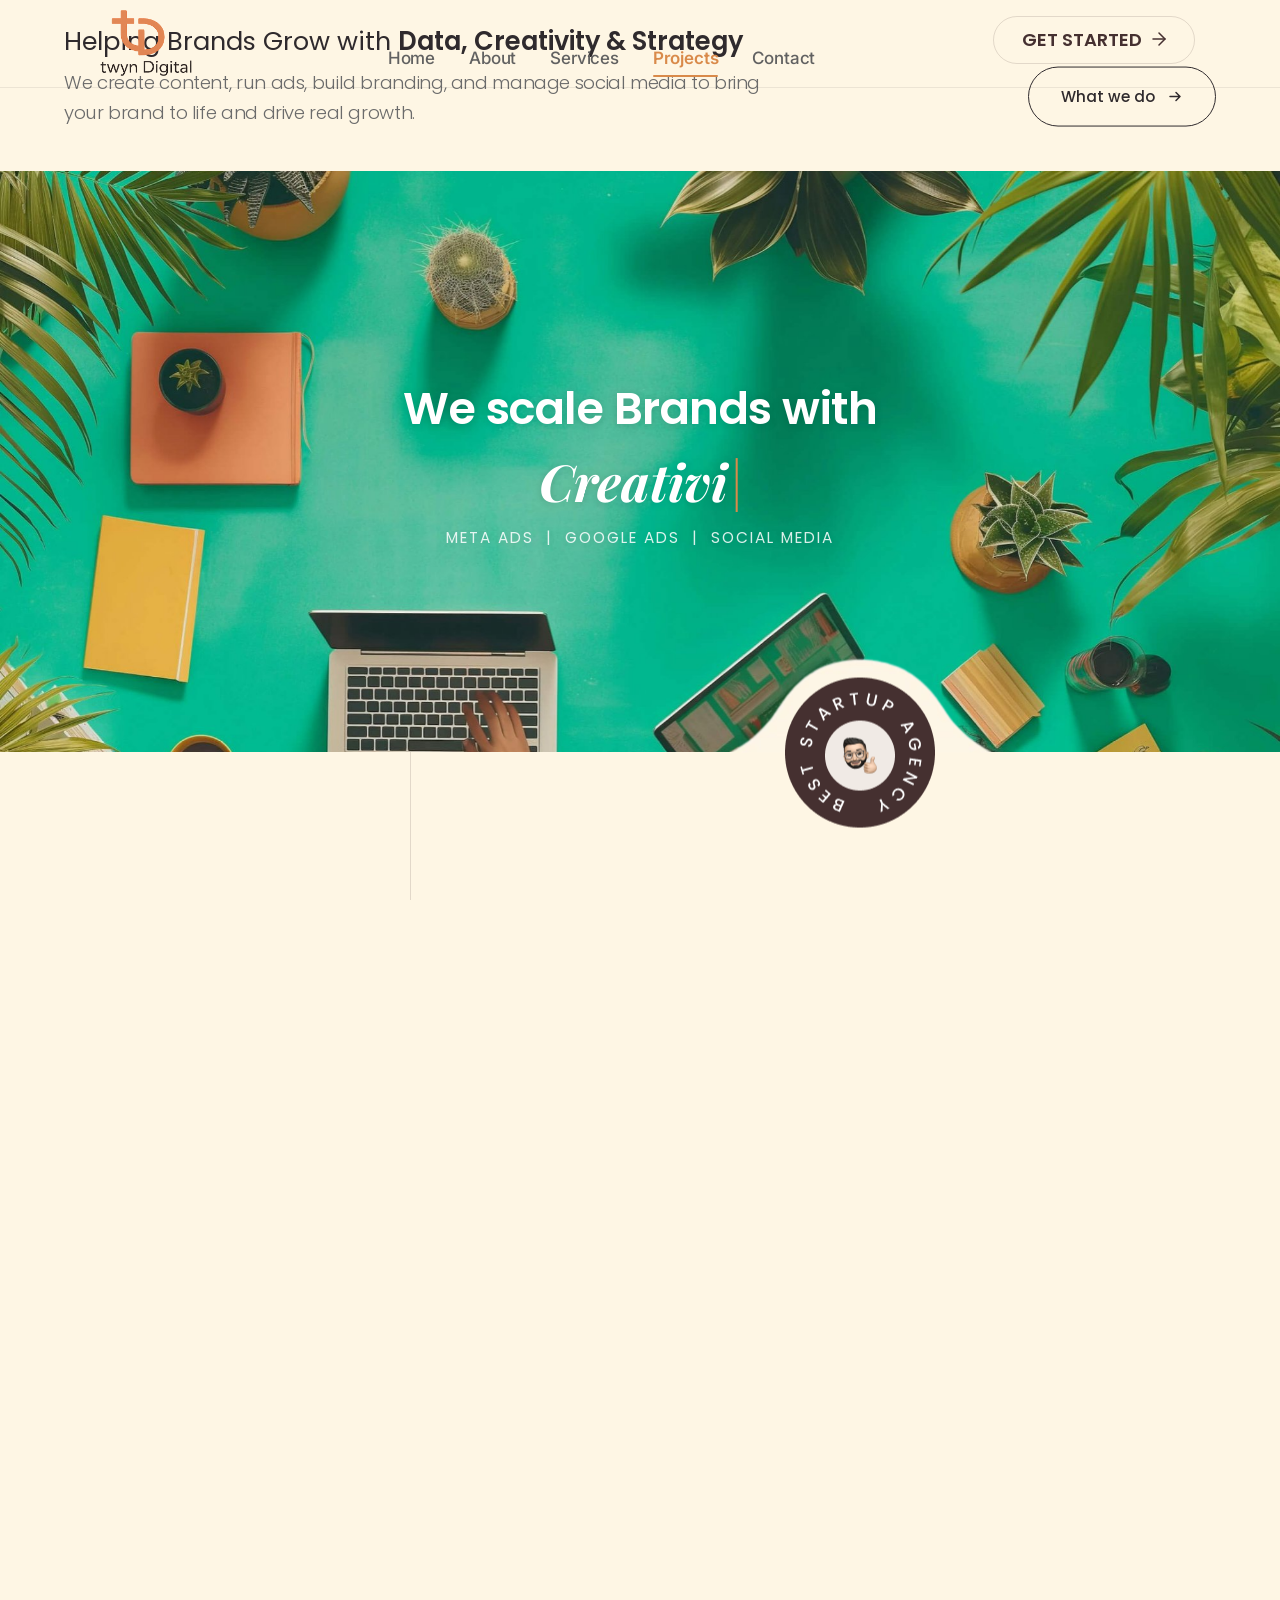
==== public/index.html @ a11b6e05 "fix:requested changes are made phase 1" ====
<!DOCTYPE html><html class="no-js" lang="en"><head>

    <meta charset="utf-8">
    <meta http-equiv="x-ua-compatible" content="ie=edge">
    <title>twyn Digital - Turning Clicks Into Clients</title>
    <meta name="description" content="Twyn Digital — Gujarat-based digital marketing agency specialising in social media, content creation, branding, and performance marketing. Turning clicks into clients.">
    <meta name="viewport" content="width=device-width, initial-scale=1">

    <!-- Place favicon.ico in the root directory -->
    <link rel="shortcut icon" type="image/x-icon" href="assets/img/branding/ring-animation-logo-td.png">

    <!-- CSS here -->
    <link rel="stylesheet" href="css/bootstrap.css">
    <link rel="stylesheet" href="css/slick.css">
    <link rel="stylesheet" href="css/swiper-bundle.css">
    <link rel="stylesheet" href="css/magnific-popup.css">
    <link rel="stylesheet" href="css/font-awesome-pro.css">
    <link rel="stylesheet" href="css/spacing.css">
    <link rel="stylesheet" href="css/atropos.min.css">
    <link rel="stylesheet" href="css/main.css">
    <link rel="preconnect" href="https://fonts.googleapis.com">
    <link href="https://fonts.googleapis.com/css2?family=Anton&family=Poppins:wght@300;400;500;600;700&display=swap" rel="stylesheet">
</head>

<body class="tp-magic-cursor" data-bg-color="#FEF6E4">

    <!-- preloader -->
    <div id="preloader">
        <div class="preloader">
            <span></span>
            <span></span>
        </div>
    </div>
    <!-- preloader end  -->

    <!-- back to top start -->
    <div class="back-to-top-wrapper">
        <button id="back_to_top" type="button" class="back-to-top-btn">
            <svg width="12" height="7" viewBox="0 0 12 7" fill="none" xmlns="http://www.w3.org/2000/svg">
                <path d="M11 6L6 1L1 6" stroke="currentColor" stroke-width="1.5" stroke-linecap="round" stroke-linejoin="round"></path>
            </svg>
        </button>
    </div>
    <!-- back to top end -->

    <!-- offcanvas start here -->
    <div class="tp-offcanvas-area">
        <div class="tp-offcanvas-wrapper">
            <div class="tp-offcanvas-top d-flex align-items-center justify-content-between">
                <div class="tp-offcanvas-logo">
                    <a href="index.html">
                        <img class="logo-1" data-width="120" src="assets/img/branding/logo.png" alt="Twyn Digital">
                    </a>
                </div>
                <div class="tp-offcanvas-close">
                    <button class="tp-offcanvas-close-btn">
                        <svg width="37" height="38" viewBox="0 0 37 38" fill="none" xmlns="http://www.w3.org/2000/svg">
                            <path d="M9.19141 9.80762L27.5762 28.1924" stroke="currentColor" stroke-width="1.5" stroke-linecap="round" stroke-linejoin="round"></path>
                            <path d="M9.19141 28.1924L27.5762 9.80761" stroke="currentColor" stroke-width="1.5" stroke-linecap="round" stroke-linejoin="round"></path>
                        </svg>
                    </button>
                </div>
            </div>
            <div class="tp-offcanvas-main">
                <div class="tp-offcanvas-content d-none d-xl-block">
                    <h3 class="tp-offcanvas-title">Hello There!</h3>
                    <p>We help brands grow with sharp content, creative design, and performance marketing that converts.</p>
                </div>
                <div class="tp-offcanvas-menu d-xl-none">
                    <nav>
                    </nav>
                </div>
                <div class="tp-offcanvas-gallery d-none d-xl-block">
                    <div class="row gx-2">
                        <div class="col-md-3 col-3">
                            <div class="tp-offcanvas-gallery-img fix">
                                <a class="popup-image" href="assets/img/offcanvas/offcanvas-1.jpg"><img src="assets/img/offcanvas/offcanvas-1.jpg" alt=""></a>
                            </div>
                        </div>
                        <div class="col-md-3 col-3">
                            <div class="tp-offcanvas-gallery-img fix">
                                <a class="popup-image" href="assets/img/offcanvas/offcanvas-2.jpg"><img src="assets/img/offcanvas/offcanvas-2.jpg" alt=""></a>
                            </div>
                        </div>
                        <div class="col-md-3 col-3">
                            <div class="tp-offcanvas-gallery-img fix">
                                <a class="popup-image" href="assets/img/offcanvas/offcanvas-3.jpg"><img src="assets/img/offcanvas/offcanvas-3.jpg" alt=""></a>
                            </div>
                        </div>
                        <div class="col-md-3 col-3">
                            <div class="tp-offcanvas-gallery-img fix">
                                <a class="popup-image" href="assets/img/offcanvas/offcanvas-4.jpg"><img src="assets/img/offcanvas/offcanvas-4.jpg" alt=""></a>
                            </div>
                        </div>
                    </div>
                </div>
                <div class="tp-offcanvas-contact">
                    <h3 class="tp-offcanvas-title sm">Information</h3>
                    <ul>
                        <li><a href="tel:+918160950070">+91 81609 50070</a></li>
                        <li><a href="mailto:Vabhani99@gmail.com">Vabhani99@gmail.com</a></li>
                        <li><a href="#">Gujarat, India</a></li>
                    </ul>
                </div>
                <div class="tp-offcanvas-social">
                    <h3 class="tp-offcanvas-title sm">Follow Us</h3>
                    <ul>
                        <li>
                            <a href="https://www.instagram.com/twyndigital?igsh=c2U1ZmsyNWNwZzZr&utm_source=qr">
                                <svg width="16" height="16" viewBox="0 0 16 16" fill="none" xmlns="http://www.w3.org/2000/svg">
                                    <path d="M11.25 1.5H4.75C2.95507 1.5 1.5 2.95507 1.5 4.75V11.25C1.5 13.0449 2.95507 14.5 4.75 14.5H11.25C13.0449 14.5 14.5 13.0449 14.5 11.25V4.75C14.5 2.95507 13.0449 1.5 11.25 1.5Z" stroke="currentColor" stroke-width="1.5" stroke-linecap="round" stroke-linejoin="round"></path>
                                    <path d="M10.6016 7.5907C10.6818 8.13166 10.5894 8.68414 10.3375 9.16955C10.0856 9.65497 9.68711 10.0486 9.19862 10.2945C8.71014 10.5404 8.15656 10.6259 7.61663 10.5391C7.0767 10.4522 6.57791 10.1972 6.19121 9.81055C5.80451 9.42385 5.54959 8.92506 5.46271 8.38513C5.37583 7.8452 5.46141 7.29163 5.70728 6.80314C5.95315 6.31465 6.34679 5.91613 6.83221 5.66425C7.31763 5.41238 7.87011 5.31998 8.41107 5.4002C8.96287 5.48202 9.47372 5.73915 9.86817 6.1336C10.2626 6.52804 10.5197 7.0389 10.6016 7.5907Z" stroke="currentColor" stroke-width="1.5" stroke-linecap="round" stroke-linejoin="round"></path>
                                    <path d="M11.5742 4.42578H11.5842" stroke="currentColor" stroke-width="1.5" stroke-linecap="round" stroke-linejoin="round"></path>
                                </svg>
                            </a>
                        </li>
                        <li>
                            <a href="https://www.facebook.com/profile.php?id=61584092212026&mibextid=wwXIfr&rdid=z3zBLGgWrEOnISZp&share_url=https%3A%2F%2Fwww.facebook.com%2Fshare%2F1SFioWTX8K%2F%3Fmibextid%3DwwXIfr%26ref%3D1#">
                                <svg width="18" height="18" viewBox="0 0 24 24" fill="none" xmlns="http://www.w3.org/2000/svg">
                                    <path fill="currentColor" d="M24 12.073C24 5.405 18.627 0 12 0S0 5.405 0 12.073c0 5.99 4.388 10.952 10.125 11.854v-8.385H7.078v-3.469h3.047V9.413c0-3.01 1.792-4.669 4.533-4.669 1.312 0 2.686.235 2.686.235v2.953h-1.514c-1.491 0-1.956.93-1.956 1.884v2.257h3.328l-.532 3.469h-2.796v8.385C19.612 23.025 24 18.063 24 12.073Z"/>
                                </svg>
                            </a>
                        </li>
                        
                        <li>
                            <a href="https://www.linkedin.com/company/twyndigital/">
                                <svg width="18" height="18" viewBox="0 0 24 24" fill="none" xmlns="http://www.w3.org/2000/svg">
                                    <path fill="currentColor" d="M20.447 20.452h-3.554v-5.569c0-1.327-.027-3.038-1.85-3.038-1.85 0-2.134 1.445-2.134 2.94v5.667H9.355V9h3.414v1.561h.049c.476-.9 1.637-1.85 3.368-1.85 3.6 0 4.265 2.368 4.265 5.451v6.29zM5.337 7.433a2.062 2.062 0 1 1 0-4.124 2.062 2.062 0 0 1 0 4.124zM7.115 20.452H3.559V9h3.556v11.452zM22.225 0H1.771C.792 0 0 .774 0 1.729v20.542C0 23.226.792 24 1.771 24h20.451C23.208 24 24 23.226 24 22.271V1.729C24 .774 23.208 0 22.225 0z"/>
                                </svg>
                            </a>
                        </li>
                    </ul>
                </div>
            </div>
        </div>
    </div>
    <div class="body-overlay"></div>
    <!-- offcanvas end here -->

    <!-- search area start -->
    <div class="tp-search-area p-relative">
        <div class="tp-search-close">
            <button class="tp-search-close-btn">
                <svg width="12" height="12" viewBox="0 0 12 12" fill="none" xmlns="http://www.w3.org/2000/svg">
                    <path class="path-1" d="M11 1L1 11" stroke="currentColor" stroke-width="1.5" stroke-linecap="round" stroke-linejoin="round"></path>
                    <path class="path-2" d="M1 1L11 11" stroke="currentColor" stroke-width="1.5" stroke-linecap="round" stroke-linejoin="round"></path>
                </svg>
            </button>
        </div>
        <div class="container container-1230">
            <div class="row">
                <div class="tp-search-wrapper">
                    <div class="col-lg-8">
                        <div class="tp-search-content">
                            <div class="search p-relative">
                                <input type="text" class="search-input" placeholder="Search">
                                <button class="tp-search-icon">
                                    <svg xmlns="http://www.w3.org/2000/svg" width="24" height="24" viewBox="0 0 24 24" fill="none">
                                        <path d="M18.0508 18.05L23.0009 23" stroke="currentColor" stroke-width="2" stroke-linecap="round" stroke-linejoin="round"></path>
                                        <path d="M20.8004 10.9C20.8004 5.43237 16.3679 1 10.9002 1C5.43246 1 1 5.43237 1 10.9C1 16.3676 5.43246 20.7999 10.9002 20.7999C16.3679 20.7999 20.8004 16.3676 20.8004 10.9Z" stroke="currentColor" stroke-width="2" stroke-linejoin="round"></path>
                                    </svg>
                                </button>
                            </div>
                        </div>
                    </div>
                </div>
            </div>
        </div>
    </div>
    <div class="body-overlay"></div>
    <!-- search area end -->

    <header>

        <!-- header area start -->
        <div id="header-sticky" class="tp-header-12-ptb tp-header-blur sticky-white-bg tp-header-9-sticky header-transparent tp-header-8-border">
            <div class="container container-1750">
                <div class="row">
                    <div class="col-xl-12">
                        <div class="tp-header-12-wrapper d-flex align-items-center justify-content-between">
                            <div class="tp-header-8-left d-flex align-items-center">
                                <div class="tp-header-logo">
                                    <a href="#home"><img data-width="120" src="assets/img/branding/logo.png" alt="Twyn Digital"></a>
                                </div>
                            </div>
                            <div class="tp-header-12-middle">
                                <div class="tp-header-menu tp-header-12-menu tp-header-dropdown dropdown-white-bg d-none d-xl-block">
                                    <nav class="tp-mobile-menu-active">
                                        <ul>
                                            <li><a href="#home">Home</a></li>
                                            <li><a href="#about">About</a></li>
                                            <li><a href="#services">Services</a></li>
                                            <li><a href="#portfolio">Projects</a></li>
                                            <li><a href="#contact">Contact</a></li>
                                        </ul>
                                    </nav>
                                </div>
                            </div>
                            <div class="tp-header-8-right d-flex align-items-center d-md-inline-flex">
                                <div class="tp-header-8-btn d-none d-md-block">
                                    <a class="tp-btn-border-2 st" href="https://wa.me/918160950070?text=Hi!%20I'm%20interested%20in%20your%20digital%20marketing%20services.%20Can%20we%20connect%3F">
                                        GET STARTED
                                        <span>
                                            <svg xmlns="http://www.w3.org/2000/svg" width="14" height="14" viewBox="0 0 14 14" fill="none">
                                                <path d="M1 7H13" stroke="currentColor" stroke-width="1.5" stroke-linecap="round" stroke-linejoin="round"></path>
                                                <path d="M7 1L13 7L7 13" stroke="currentColor" stroke-width="1.5" stroke-linecap="round" stroke-linejoin="round"></path>
                                            </svg>
                                        </span>
                                    </a>
                                </div>
                                <div class="tp-header-10-offcanvas ml-20 d-xl-none">
                                    <div class="tp-header-bar">
                                        <button class="tp-offcanvas-open-btn">
                                            <i></i>
                                            <i></i>
                                            <i></i>
                                        </button>
                                    </div>
                                </div>
                            </div>
                        </div>
                    </div>
                </div>
            </div>
        </div>
        <!-- header area end -->

    </header>

    <div id="smooth-wrapper">
        <div id="smooth-content">

            <main>

                <!-- 3D ring animation start -->
                <section class="twyn-hero" id="home">
                    
                            <!-- 3D Ring Animation -->
                            <div class="twyn-hero-visual">
                                <div class="twyn-band"></div>
                    
                                <div class="twyn-scene">
                                    <div class="twyn-ring" id="twynRing"></div>
                    
                                    <!-- Center Element (Logo with Glow + Pulse) -->
                                    <div class="twyn-center">
                                        <img src="assets/img/branding/ring-animation-logo-td.png" alt="twyn Digital Logo"/>        
                                        <div class="twyn-wordmark">twyn <b>Digital</b></div>
                                    </div>
                                </div>
                            </div>
                    
                            <!-- Bottom Content (matches screenshot layout) -->
                            <div class="twyn-hero-bottom">
                                <div class="twyn-hero-text">
                                  <h2>Helping Brands Grow with <strong>Data, Creativity & Strategy</strong></h2>
                                  <p>We create content, run ads, build branding, and manage social media to bring your brand to life and drive real growth.</p>
                                </div>
                                <div class="twyn-hero-cta">
                                    <a href="#services">
                                        What we do
                                        <svg width="16" height="16" viewBox="0 0 16 16" fill="none" xmlns="http://www.w3.org/2000/svg">
                                            <path d="M3 8H13M13 8L9 4M13 8L9 12" stroke="currentColor" stroke-width="1.5" stroke-linecap="round" stroke-linejoin="round"/>
                                        </svg>
                                    </a>
                                </div>
                            </div>
                    
                </section>
                <!-- 3D ring animation end -->


                <!-- banner area start -->
                <div class="st-banner-area p-relative">
                
                    <!-- Original Image -->
                    <div class="st-banner-wrap">
                        <img class="w-100" src="assets/img/hero/banner.jpg" alt="Twyn Digital banner" data-speed=".8">
                    </div>
                
                    <!-- Centered Text on Green Area -->
                    <div class="twyn-banner-text">
                        <div class="twyn-text-inner">
                            <p class="twyn-text-static">We scale Brands with</p>
                            <div class="twyn-text-rotate-wrap">
                                <span class="twyn-text-rotate" id="rotateText"></span>
                                <span class="twyn-cursor">|</span>
                            </div>
                            <p class="twyn-text-services">Meta Ads &nbsp;|&nbsp; Google Ads &nbsp;|&nbsp; Social Media</p>
                        </div>
                    </div>
                
                    <!-- Original Circle Badge -->
                    <div class="st-banner-text-shape">
                        <div class="st-banner-text-bg z-index-1">
                            <img class="bg-shape" src="assets/img/hero/circle-bg.png" alt="">
                            <div class="crp-text-shape-wrap">
                                <img class="crp-text-shape-1" src="assets/img/hero/circle-man.png" alt="">
                                <img class="crp-text-shape-2" src="assets/img/hero/circle-text.png" alt="">
                            </div>
                        </div>
                    </div>
                
                </div>
                <!-- banner area end -->


                <!-- brand area start -->
                <div class="st-brand-area st-brand-border st-brand-ptb p-relative">
                    <div class="container container-1320">
                        <div class="row align-items-center">
                            <div class="col-lg-3">
                                <div class="st-brand-heading">
                                    <span>TRUSTED BY <br>
                                        THESE INDUSTRY <br>
                                        LEADERS</span>
                                </div>
                            </div>
                            <div class="col-lg-9">
                                <div class="st-brand-marquee-wrap">
                                    <div class="st-brand-track">
                                        <div class="st-brand-logo"><img src="assets/img/clients/logo-1.jpg" alt=""></div>
                                        <div class="st-brand-logo"><img src="assets/img/clients/logo-2.png" alt=""></div>
                                        <div class="st-brand-logo"><img src="assets/img/clients/logo-3.png" alt=""></div>
                                        <div class="st-brand-logo"><img src="assets/img/clients/logo-4.png" alt=""></div>
                                        <div class="st-brand-logo"><img src="assets/img/clients/logo-5.png" alt=""></div>
                                        <div class="st-brand-logo"><img src="assets/img/clients/logo-6.png" alt=""></div>
                                        <div class="st-brand-logo"><img src="assets/img/clients/logo-7.jpg" alt=""></div>
                                        <div class="st-brand-logo"><img src="assets/img/clients/logo-8.jpg" alt=""></div>
                                        <div class="st-brand-logo"><img src="assets/img/clients/logo-9.png" alt=""></div>
                                        <div class="st-brand-logo"><img src="assets/img/clients/logo-10.jpg" alt=""></div>
                                        <div class="st-brand-logo"><img src="assets/img/clients/logo-11.png" alt=""></div>
                                        <div class="st-brand-logo"><img src="assets/img/clients/logo-12.png" alt=""></div>
                                        <div class="st-brand-logo"><img src="assets/img/clients/logo-13.png" alt=""></div>
                                        <div class="st-brand-logo"><img src="assets/img/clients/logo-14.png" alt=""></div>
                                        <div class="st-brand-logo"><img src="assets/img/clients/logo-15.jpg" alt=""></div>
                                        <div class="st-brand-logo"><img src="assets/img/clients/logo-16.jpeg" alt=""></div>
                                        <div class="st-brand-logo"><img src="assets/img/clients/logo-17.jpg" alt=""></div>
                                        <div class="st-brand-logo"><img src="assets/img/clients/logo-18.jpg" alt=""></div>
                                        <div class="st-brand-logo"><img src="assets/img/clients/logo-19.jpg" alt=""></div>
                                        <div class="st-brand-logo"><img src="assets/img/clients/logo-20.jpg" alt=""></div>
                
                                        <!-- duplicate set for seamless loop -->
                                        <div class="st-brand-logo" aria-hidden="true"><img src="assets/img/clients/logo-1.jpg" alt=""></div>
                                        <div class="st-brand-logo" aria-hidden="true"><img src="assets/img/clients/logo-2.png" alt=""></div>
                                        <div class="st-brand-logo" aria-hidden="true"><img src="assets/img/clients/logo-3.png" alt=""></div>
                                        <div class="st-brand-logo" aria-hidden="true"><img src="assets/img/clients/logo-4.png" alt=""></div>
                                        <div class="st-brand-logo" aria-hidden="true"><img src="assets/img/clients/logo-5.png" alt=""></div>
                                        <div class="st-brand-logo" aria-hidden="true"><img src="assets/img/clients/logo-6.png" alt=""></div>
                                        <div class="st-brand-logo" aria-hidden="true"><img src="assets/img/clients/logo-7.jpg" alt=""></div>
                                        <div class="st-brand-logo" aria-hidden="true"><img src="assets/img/clients/logo-8.jpg" alt=""></div>
                                        <div class="st-brand-logo" aria-hidden="true"><img src="assets/img/clients/logo-9.png" alt=""></div>
                                        <div class="st-brand-logo" aria-hidden="true"><img src="assets/img/clients/logo-10.jpg" alt=""></div>
                                        <div class="st-brand-logo" aria-hidden="true"><img src="assets/img/clients/logo-11.png" alt=""></div>
                                        <div class="st-brand-logo" aria-hidden="true"><img src="assets/img/clients/logo-12.png" alt=""></div>
                                        <div class="st-brand-logo" aria-hidden="true"><img src="assets/img/clients/logo-13.png" alt=""></div>
                                        <div class="st-brand-logo" aria-hidden="true"><img src="assets/img/clients/logo-14.png" alt=""></div>
                                        <div class="st-brand-logo" aria-hidden="true"><img src="assets/img/clients/logo-15.jpg" alt=""></div>
                                        <div class="st-brand-logo" aria-hidden="true"><img src="assets/img/clients/logo-16.jpeg" alt=""></div>
                                        <div class="st-brand-logo" aria-hidden="true"><img src="assets/img/clients/logo-17.jpg" alt=""></div>
                                        <div class="st-brand-logo" aria-hidden="true"><img src="assets/img/clients/logo-18.jpg" alt=""></div>
                                        <div class="st-brand-logo" aria-hidden="true"><img src="assets/img/clients/logo-19.jpg" alt=""></div>
                                        <div class="st-brand-logo" aria-hidden="true"><img src="assets/img/clients/logo-20.jpg" alt=""></div>
                                    </div>
                                </div>
                            </div>
                        </div>
                    </div>
                </div>
                <!-- brand area end -->


                <!-- about area start -->
                <div id="about" class="st-about-area st-about-ptb p-relative pt-160 pb-160">
                    <div class="st-about-shape" data-speed=".9">
                        <img src="assets/img/hero/hero-shape.png" alt="">
                    </div>
                
                    <!-- decorative glows -->
                    <div class="twyn-about-glow glow-1"></div>
                    <div class="twyn-about-glow glow-2"></div>
                
                    <div class="container container-1320">
                        <div class="row align-items-center">
                            <div class="col-lg-6">
                                <div class="st-about-wrap pl-80">
                                    <div class="twyn-video-card twyn-reveal">
                                        <div class="st-about-video-wrap twyn-video-frame">
                                            <video
                                                src="https://pub-4cb4f808f0ee46cbb4a1e319863ca49f.r2.dev/who_are_we.mp4"
                                                poster="assets/img/hero/video-cover.png"
                                                loop
                                                controls
                                                playsinline
                                                controlslist="nodownload"
                                                class="st-about-video">
                                            </video>
                                            <div class="twyn-video-shine"></div>
                                        </div>
                                    </div>
                                </div>
                            </div>
                
                            <div class="col-lg-6">
                                <div class="st-about-wrapper">
                                    <div class="st-about-heading mb-60">
                                        <div class="twyn-reveal">
                                            <span class="twyn-eyebrow">// WHO WE ARE</span>
                                            <h4 class="st-about-title twyn-about-title">
                                                We’re <span class="twyn-highlight">Twyn Digital</span>, a digital agency based in Gujarat, India. We help brands grow socially with sharp content, creative design, and performance marketing that actually converts your leads into sales.
                                            </h4>
                                        </div>
                                    </div>
                
                                    <div class="st-about-box">
                                        <div class="tp-about-funcact-wrap">
                                            <div class="tp-about-avater-info twyn-avatar-info twyn-reveal">
                                                <img class="tp_fade_anim" data-delay=".3" data-fade-from="right" src="assets/img/about/about-avater.png" alt="">
                                                <div class="tp_text_anim">
                                                    <p>We work with businesses across India and the GCC, combining local-market understanding with global design standards. No recycled templates, no vanity metrics, just strategy and execution built around what moves your business forward.</p>
                                                </div>
                                            </div>
                
                                            <div class="row">
                                                <div class="col-md-6 col-sm-6">
                                                    <div class="tp-about-funcact-item twyn-counter-item twyn-reveal mb-30">
                                                        <span class="twyn-counter" data-target="98">0</span>%
                                                        <p>Clients Satisfied and <br> Repeating</p>
                                                        <div class="twyn-counter-bar">
                                                            <div class="twyn-counter-fill" data-fill="98"></div>
                                                        </div>
                                                    </div>
                                                </div>
                                                <div class="col-md-6 col-sm-6">
                                                    <div class="tp-about-funcact-item twyn-counter-item twyn-reveal mb-30">
                                                        <span class="twyn-counter" data-target="50">0</span>+
                                                        <p>Projects Completed in <br> multiple Countries</p>
                                                        <div class="twyn-counter-bar">
                                                            <div class="twyn-counter-fill" data-fill="85"></div>
                                                        </div>
                                                    </div>
                                                </div>
                                            </div>
                                        </div>
                                    </div>
                                </div>
                            </div>
                        </div>
                    </div>
                </div>
                <!-- about area end -->


                <!-- service area start -->
                <div id="services" class="st-service-area st-service-ptb pt-160 pb-160" data-bg-color="#151515">
                    <div class="container container-1320">
                        <div class="row">
                            <div class="col-lg-5">
                                <div class="st-service-heading mb-70 tp_fade_anim" data-delay=".3">
                                    <span class="tp-section-subtitle st">// OUR SERVICES</span>
                                </div>
                            </div>
                            <div class="col-lg-7">
                                <div class="st-service-heading mb-70">
                                    <h3 class="tp-section-title-playfair mb-20 tp_fade_anim" data-delay=".3">SERVICES WE<br>
                                        <span>DELIVER</span></h3>
                                    <div class="tp_text_anim">
                                        <p>Twyn Digital brings the power of years of experience. We build excellence work <br>
                                            that helps you grow your business.</p>
                                    </div>
                                </div>
                            </div>
                        </div>
                
                        <!-- ===================== 01 — SOCIAL MEDIA MARKETING ===================== -->
                        <div class="st-service-item fix">
                            <div class="row gx-0">
                                <div class="col-lg-6">
                                    <div class="st-service-item-wrap d-flex align-items-center">
                                        <div class="st-service-item-thumb">
                                            <img src="assets/img/services/st-service-1.png" alt="Social Media Marketing">
                                        </div>
                                        <div class="st-service-item-text">
                                            <h4 class="st-service-item-title"><span class="tp-line-white">SOCIAL MEDIA MARKETING</span></h4>
                                        </div>
                                    </div>
                                </div>
                                <div class="col-lg-6">
                                    <div class="st-service-item-wrapper p-relative fix">
                                        <div class="st-service-item-inner-wrapper p-relative fix">
                                            <div class="st-service-item-btn">
                                                <span class="twyn-service-num-badge">
                                                    <span class="twyn-service-num">01</span>
                                                    <span class="twyn-service-num-ring"></span>
                                                </span>
                                            </div>
                                            <div class="twyn-service-desc-block">
                                                <p class="twyn-service-tagline">Your brand deserves to be seen.</p>
                                                <p class="twyn-service-text">We turn your feed into a growth channel, not a content graveyard with Consistent presence, Real engagement and No ghost towns.</p>
                                            </div>
                                        </div>
                                        <div class="st-service-item-slider">
                                            <div class="st-service-item-tags">
                                                <span>Content Strategy</span>
                                                <span>Visual Branding</span>
                                                <span>Community Growth</span>
                                                <span>Content Strategy</span>
                                                <span>Visual Branding</span>
                                                <span>Community Growth</span>
                                                <span>Content Strategy</span>
                                                <span>Visual Branding</span>
                                                <span>Community Growth</span>
                                                <span>Content Strategy</span>
                                                <span>Visual Branding</span>
                                                <span>Community Growth</span>
                                                <span>Content Strategy</span>
                                                <span>Visual Branding</span>
                                                <span>Community Growth</span>
                                            </div>
                                        </div>
                                    </div>
                                </div>
                            </div>
                        </div>
                
                        <!-- ===================== 02 — CONTENT CREATION & DESIGN ===================== -->
                        <div class="st-service-item fix">
                            <div class="row gx-0">
                                <div class="col-lg-6">
                                    <div class="st-service-item-wrap d-flex align-items-center">
                                        <div class="st-service-item-thumb">
                                            <img src="assets/img/services/st-service-2.png" alt="Content Creation &amp; Design">
                                        </div>
                                        <div class="st-service-item-text">
                                            <h4 class="st-service-item-title"><span class="tp-line-white">CONTENT CREATION &amp; DESIGN</span></h4>
                                        </div>
                                    </div>
                                </div>
                                <div class="col-lg-6">
                                    <div class="st-service-item-wrapper p-relative fix">
                                        <div class="st-service-item-inner-wrapper p-relative fix">
                                            <div class="st-service-item-btn">
                                                <span class="twyn-service-num-badge">
                                                    <span class="twyn-service-num">02</span>
                                                    <span class="twyn-service-num-ring"></span>
                                                </span>
                                            </div>
                                            <div class="twyn-service-desc-block">
                                                <p class="twyn-service-tagline">Content that communicates. Design that converts.</p>
                                                <p class="twyn-service-text">Design that gets noticed, copy that gets remembered and Content built to convert, not just to look nice.</p>
                                            </div>
                                        </div>
                                        <div class="st-service-item-slider">
                                            <div class="st-service-item-tags">
                                                <span>Graphic Design</span>
                                                <span>Video Editing</span>
                                                <span>Brand Visuals</span>
                                                <span>Graphic Design</span>
                                                <span>Video Editing</span>
                                                <span>Brand Visuals</span>
                                                <span>Graphic Design</span>
                                                <span>Video Editing</span>
                                                <span>Brand Visuals</span>
                                                <span>Graphic Design</span>
                                                <span>Video Editing</span>
                                                <span>Brand Visuals</span>
                                                <span>Graphic Design</span>
                                                <span>Video Editing</span>
                                                <span>Brand Visuals</span>
                                            </div>
                                        </div>
                                    </div>
                                </div>
                            </div>
                        </div>
                
                        <!-- ===================== 03 — PERFORMANCE MARKETING ===================== -->
                        <div class="st-service-item fix">
                            <div class="row gx-0">
                                <div class="col-lg-6">
                                    <div class="st-service-item-wrap d-flex align-items-center">
                                        <div class="st-service-item-thumb">
                                            <img src="assets/img/services/st-service-3.png" alt="Performance Marketing">
                                        </div>
                                        <div class="st-service-item-text">
                                            <h4 class="st-service-item-title"><span class="tp-line-white">PERFORMANCE MARKETING</span></h4>
                                        </div>
                                    </div>
                                </div>
                                <div class="col-lg-6">
                                    <div class="st-service-item-wrapper p-relative fix">
                                        <div class="st-service-item-inner-wrapper p-relative fix">
                                            <div class="st-service-item-btn">
                                                <span class="twyn-service-num-badge">
                                                    <span class="twyn-service-num">03</span>
                                                    <span class="twyn-service-num-ring"></span>
                                                </span>
                                            </div>
                                            <div class="twyn-service-desc-block">
                                                <p class="twyn-service-tagline">Reach the right audience with data-driven ad campaigns.</p>
                                                <p class="twyn-service-text">We create high-converting Facebook and Instagram ads that actually boost sales, generate leads, and maximise your ROI.</p>
                                            </div>
                                        </div>
                                        <div class="st-service-item-slider">
                                            <div class="st-service-item-tags">
                                                <span>Meta Ads</span>
                                                <span>Google Ads</span>
                                                <span>ROI Optimisation</span>
                                                <span>Meta Ads</span>
                                                <span>Google Ads</span>
                                                <span>ROI Optimisation</span>
                                                <span>Meta Ads</span>
                                                <span>Google Ads</span>
                                                <span>ROI Optimisation</span>
                                                <span>Meta Ads</span>
                                                <span>Google Ads</span>
                                                <span>ROI Optimisation</span>
                                                <span>Meta Ads</span>
                                                <span>Google Ads</span>
                                                <span>ROI Optimisation</span>
                                            </div>
                                        </div>
                                    </div>
                                </div>
                            </div>
                        </div>
                
                        <!-- ===================== 04 — BRANDING & VISUAL IDENTITY ===================== -->
                        <div class="st-service-item fix">
                            <div class="row gx-0">
                                <div class="col-lg-6">
                                    <div class="st-service-item-wrap d-flex align-items-center">
                                        <div class="st-service-item-thumb">
                                            <img src="assets/img/services/st-service-4.png" alt="Branding &amp; Visual Identity">
                                        </div>
                                        <div class="st-service-item-text">
                                            <h4 class="st-service-item-title"><span class="tp-line-white">BRANDING &amp; VISUAL IDENTITY</span></h4>
                                        </div>
                                    </div>
                                </div>
                                <div class="col-lg-6">
                                    <div class="st-service-item-wrapper p-relative fix">
                                        <div class="st-service-item-inner-wrapper p-relative fix">
                                            <div class="st-service-item-btn">
                                                <span class="twyn-service-num-badge">
                                                    <span class="twyn-service-num">04</span>
                                                    <span class="twyn-service-num-ring"></span>
                                                </span>
                                            </div>
                                            <div class="twyn-service-desc-block">
                                                <p class="twyn-service-tagline">A strong brand starts with a clear identity.</p>
                                                <p class="twyn-service-text">From logos to color palettes and brand tone, we build a visual identity that reflects who you are and makes your business instantly recognisable across all platforms.</p>
                                            </div>
                                        </div>
                                        <div class="st-service-item-slider">
                                            <div class="st-service-item-tags">
                                                <span>Logo Design</span>
                                                <span>Brand Guidelines</span>
                                                <span>Visual Identity</span>
                                                <span>Logo Design</span>
                                                <span>Brand Guidelines</span>
                                                <span>Visual Identity</span>
                                                <span>Logo Design</span>
                                                <span>Brand Guidelines</span>
                                                <span>Visual Identity</span>
                                                <span>Logo Design</span>
                                                <span>Brand Guidelines</span>
                                                <span>Visual Identity</span>
                                                <span>Logo Design</span>
                                                <span>Brand Guidelines</span>
                                                <span>Visual Identity</span>
                                            </div>
                                        </div>
                                    </div>
                                </div>
                            </div>
                        </div>
                
                        <!-- ===================== 05 — INFLUENCER MARKETING ===================== -->
                        <div class="st-service-item fix">
            <div class="row gx-0">
                <div class="col-lg-6">
                    <div class="st-service-item-wrap d-flex align-items-center">
                        <div class="st-service-item-thumb">
                            <img src="assets/img/services/st-service-5.png" alt="Influencer Marketing">
                        </div>
                        <div class="st-service-item-text">
                            <h4 class="st-service-item-title"><span class="tp-line-white">INFLUENCER MARKETING</span></h4>
                        </div>
                    </div>
                </div>
                <div class="col-lg-6">
                    <div class="st-service-item-wrapper p-relative fix">
                        <div class="st-service-item-inner-wrapper p-relative fix">
                            <div class="st-service-item-btn">
                                <span class="twyn-service-num-badge">
                                    <span class="twyn-service-num">05</span>
                                    <span class="twyn-service-num-ring"></span>
                                </span>
                            </div>
                            <div class="twyn-service-desc-block">
                                <p class="twyn-service-tagline">Connect your brand with the right voices.</p>
                                <p class="twyn-service-text">We help you partner with trusted influencers who align with your brand, creating authentic collaborations through genuine audience reach.</p>
                            </div>
                        </div>
                        <div class="st-service-item-slider">
                            <div class="st-service-item-tags">
                                <span>Influencer Outreach</span>
                                <span>Collaborations</span>
                                <span>Authentic Reach</span>
                                <span>Influencer Outreach</span>
                                <span>Collaborations</span>
                                <span>Authentic Reach</span>
                                <span>Influencer Outreach</span>
                                <span>Collaborations</span>
                                <span>Authentic Reach</span>
                                <span>Influencer Outreach</span>
                                <span>Collaborations</span>
                                <span>Authentic Reach</span>
                                <span>Influencer Outreach</span>
                                <span>Collaborations</span>
                                <span>Authentic Reach</span>
                            </div>
                        </div>
                    </div>
                </div>
            </div>
                        </div>
                
                    </div>
                </div>
                <!-- service area end -->


                <!-- portfolio area start -->
                <div id="portfolio" class="st-portfolio-area st-portfolio-ptb p-relative">
                    <div class="container container-1320">
                        <div class="row">
                            <div class="col-lg-12">
                                <div class="st-portfolio-heading text-center mb-200">
                                    <h3 class="tp-section-title-playfair st-portfolio-title mb-20">OUR CREATIVE<br>
                                        <span>SHOWCASE</span></h3>
                                </div>
                            </div>
                        </div>
                    </div>
                
                    <div class="container container-1830">
                
                        <!-- ===== 01 — RESTAURANT ADS ===== -->
                        <div class="twyn-portfolio-category">
                            <div class="twyn-portfolio-cat-label">
                                <span class="twyn-cat-num">01</span>
                                <span class="twyn-cat-name">Restaurant Ads</span>
                            </div>
                            <div class="twyn-port-grid twyn-port-restaurant">
                                <div class="twyn-port-item twyn-port-lead z-index-1">
                                    <div class="twyn-port-thumb">
                                        <img src="assets/img/portfolio/restaurant-3.png" alt="Restaurant Pizza Ad"
                                             style="object-position: center top;">
                                        <div class="twyn-port-overlay">
                                            <div class="twyn-port-info">
                                                <h4>Special Menu Campaign</h4>
                                                <p>Weekend promos that turned scrollers into diners — 3x engagement spike.</p>
                                            </div>
                                        </div>
                                    </div>
                                </div>
                                <div class="twyn-port-stack">
                                    <div class="twyn-port-item z-index-1">
                                        <div class="twyn-port-thumb">
                                            <img src="assets/img/portfolio/restaurant-1.png" alt="Indian Food Ad"
                                                 style="object-position: center top;">
                                            <div class="twyn-port-overlay">
                                                <div class="twyn-port-info">
                                                    <h4>Indian Food Poster</h4>
                                                    <p>Heritage flavors, modern design — built for shares and saves.</p>
                                                </div>
                                            </div>
                                        </div>
                                    </div>
                                    <div class="twyn-port-item z-index-1">
                                        <div class="twyn-port-thumb">
                                            <img src="assets/img/portfolio/restaurant-2.png" alt="Restaurant Social Post"
                                                 style="object-position: center 13%;">
                                            <div class="twyn-port-overlay">
                                                <div class="twyn-port-info">
                                                    <h4>Social Media Post</h4>
                                                    <p>Feed-stopping visuals that filled tables every single night.</p>
                                                </div>
                                            </div>
                                        </div>
                                    </div>
                                </div>
                            </div>
                        </div>
                
                        <!-- ===== 02 — JEWELLERY BRANDS ===== -->
                        <div class="twyn-portfolio-category">
                            <div class="twyn-portfolio-cat-label">
                                <span class="twyn-cat-num">02</span>
                                <span class="twyn-cat-name">Jewellery Brands</span>
                            </div>
                            <div class="twyn-port-grid twyn-port-jewellery">
                                <div class="twyn-port-item z-index-1">
                                    <div class="twyn-port-thumb">
                                        <img src="assets/img/portfolio/jewellery-1.png" alt="Dhanteras Sale"
                                             style="object-position: center top;">
                                        <div class="twyn-port-overlay">
                                            <div class="twyn-port-info">
                                                <h4>Dhanteras Special Sale</h4>
                                                <p>Festive campaigns that sparkled as bright as the gold.</p>
                                            </div>
                                        </div>
                                    </div>
                                </div>
                                <div class="twyn-port-item twyn-port-raised z-index-1">
                                    <div class="twyn-port-thumb">
                                        <img src="assets/img/portfolio/jewellery-2.jpg" alt="Mother's Day Jewellery"
                                             style="object-position: center top;">
                                        <div class="twyn-port-overlay">
                                            <div class="twyn-port-info">
                                                <h4>Mother's Day Campaign</h4>
                                                <p>Emotion-driven design that turned love into loyalty.</p>
                                            </div>
                                        </div>
                                    </div>
                                </div>
                                <div class="twyn-port-item z-index-1">
                                    <div class="twyn-port-thumb">
                                        <img src="assets/img/portfolio/jewellery-3.png" alt="Bridal Jewellery"
                                             style="object-position: center 15%;">
                                        <div class="twyn-port-overlay">
                                            <div class="twyn-port-info">
                                                <h4>Bridal Jewellery</h4>
                                                <p>Timeless elegance, crafted for the most precious moments.</p>
                                            </div>
                                        </div>
                                    </div>
                                </div>
                            </div>
                        </div>
                
                        <!-- ===== 03 — CAFE POSTERS ===== -->
                        <div class="twyn-portfolio-category">
                            <div class="twyn-portfolio-cat-label">
                                <span class="twyn-cat-num">03</span>
                                <span class="twyn-cat-name">Cafe Posters</span>
                            </div>
                            <div class="twyn-port-grid twyn-port-cafe">
                                <div class="twyn-port-item z-index-1">
                                    <div class="twyn-port-thumb">
                                        <img src="assets/img/portfolio/cafe-1.png" alt="Cafe Open Poster"
                                             style="object-position: center center;">
                                        <div class="twyn-port-overlay">
                                            <div class="twyn-port-info">
                                                <h4>Cafe Opening Ad</h4>
                                                <p>First impressions that brewed curiosity from day one.</p>
                                            </div>
                                        </div>
                                    </div>
                                </div>
                                <div class="twyn-port-item z-index-1">
                                    <div class="twyn-port-thumb">
                                        <img src="assets/img/portfolio/cafe-2.png" alt="Tiramisu Cafe Ad"
                                             style="object-position: center top;">
                                        <div class="twyn-port-overlay">
                                            <div class="twyn-port-info">
                                                <h4>Tiramisu Promo</h4>
                                                <p>One look. One craving. One visit. Every single time.</p>
                                            </div>
                                        </div>
                                    </div>
                                </div>
                                <div class="twyn-port-item z-index-1">
                                    <div class="twyn-port-thumb">
                                        <img src="assets/img/portfolio/cafe-3.png" alt="Cookie Promo"
                                             style="object-position: center center;">
                                        <div class="twyn-port-overlay">
                                            <div class="twyn-port-info">
                                                <h4>Payday Cookie Promo</h4>
                                                <p>Treat-yourself moments, designed to be irresistible.</p>
                                            </div>
                                        </div>
                                    </div>
                                </div>
                            </div>
                        </div>
                
                        <!-- ===== 04 — PRODUCT BASED ===== -->
                        <div class="twyn-portfolio-category">
                            <div class="twyn-portfolio-cat-label">
                                <span class="twyn-cat-num">04</span>
                                <span class="twyn-cat-name">Product Based</span>
                            </div>
                            <div class="twyn-port-grid twyn-port-product">
                                <div class="twyn-port-squarepair">
                                    <div class="twyn-port-item z-index-1 twyn-port-sq-top">
                                        <div class="twyn-port-thumb">
                                            <img src="assets/img/portfolio/product-1.png" alt="Nimaara Home Royal Tray Set"
                                                 style="object-position: center center;">
                                            <div class="twyn-port-overlay">
                                                <div class="twyn-port-info">
                                                    <h4>Nimaara Home Royal Tray Set</h4>
                                                    <p>New launch: The royal tray set. Now live at Nimaara Home.</p>
                                                </div>
                                            </div>
                                        </div>
                                    </div>
                                    <div class="twyn-port-item z-index-1 twyn-port-sq-bottom">
                                        <div class="twyn-port-thumb">
                                            <img src="assets/img/portfolio/product-2.png" alt="Trust Trade Global Shipping"
                                                 style="object-position: center 30%;">
                                            <div class="twyn-port-overlay">
                                                <div class="twyn-port-info">
                                                    <h4>Trust Trade Campaign</h4>
                                                    <p>Every Brand. Every Border. Bulk orders and global shipping for genuine brands.</p>
                                                </div>
                                            </div>
                                        </div>
                                    </div>
                                </div>
                                <div class="twyn-port-item twyn-port-tallfull z-index-1">
                                    <div class="twyn-port-thumb">
                                        <img src="assets/img/portfolio/product-3.jpg" alt="Zyvory Ring Ad"
                                             style="object-position: center center;">
                                        <div class="twyn-port-overlay">
                                            <div class="twyn-port-info">
                                                <h4>Zyvory Jewelry Campaign</h4>
                                                <p>Not just a ring, a legacy you wear. Crafted for moments, made to last forever.</p>
                                            </div>
                                        </div>
                                    </div>
                                </div>
                            </div>
                        </div>
                
                        <!-- ===== 05 — TREND SETTERS ===== -->
                        <div class="twyn-portfolio-category">
                            <div class="twyn-portfolio-cat-label">
                                <span class="twyn-cat-num">05</span>
                                <span class="twyn-cat-name">Trend Setters</span>
                            </div>
                            <div class="twyn-port-grid twyn-port-trends">
                                <div class="twyn-port-item z-index-1">
                                    <div class="twyn-port-thumb">
                                        <img src="assets/img/portfolio/trend-1.jpg" alt="Study Wala Admissions"
                                             style="object-position: center top;">
                                        <div class="twyn-port-overlay">
                                            <div class="twyn-port-info">
                                                <h4>Admissions Campaign</h4>
                                                <p>Enrollment surged when creativity met ambition.</p>
                                            </div>
                                        </div>
                                    </div>
                                </div>
                                <div class="twyn-port-item twyn-port-editorial z-index-1">
                                    <div class="twyn-port-thumb">
                                        <img src="assets/img/portfolio/trend-2.jpg" alt="Procrastination Poster"
                                             style="object-position: center top;">
                                        <div class="twyn-port-overlay">
                                            <div class="twyn-port-info">
                                                <h4>Viral Social Content</h4>
                                                <p>Relatable truth, shareable design — the internet noticed.</p>
                                            </div>
                                        </div>
                                    </div>
                                </div>
                                <div class="twyn-port-item z-index-1">
                                    <div class="twyn-port-thumb">
                                        <img src="assets/img/portfolio/trend-3.jpg" alt="Women's Day Finance"
                                             style="object-position: center top;">
                                        <div class="twyn-port-overlay">
                                            <div class="twyn-port-info">
                                                <h4>Women's Day Campaign</h4>
                                                <p>Celebrating strength with stories that truly resonate.</p>
                                            </div>
                                        </div>
                                    </div>
                                </div>
                            </div>
                        </div>
                
                    </div>
                </div>
                <!-- portfolio area end -->


                <!-- testimonial area start -->
                <div id="testimonials" class="st-testimonial-area p-relative st-testimonial-ptb tp-bounce-trigger pt-160 pb-180">
                    <div class="st-testimonial-shape">
                        <div class="st-testimonial-shape-1">
                            <img src="assets/img/testimonial/testimonial-bg.png" alt="">
                        </div>
                        <div class="st-testimonial-shape-2 tp-bounce">
                            <img src="assets/img/testimonial/testimonial-shape.png" alt="">
                        </div>
                    </div>
                    <div class="container container-1320">
                        <div class="row">
                            <div class="col-lg-12">
                                <div class="st-testimonial-heading mb-70">
                                    <span class="tp-section-subtitle st tp_fade_anim" data-delay=".3">// OUR FEEDBACK</span>
                                    <h3 class="tp-section-title-playfair mb-20 tp_fade_anim" data-delay=".5">WHAT THEY <br>
                                        SAY <span>ABOUT US</span></h3>
                                </div>
                            </div>
                        </div>
                        <div class="row">
                            <div class="col-lg-4">
                                <div class="st-testimonial-box text-center mb-30">
                                    <div class="st-testimonial-box-top">
                                        <h4 class="st-testimonial-box-rating">4.9</h4>
                                        <span class="st-testimonial-box-star"><svg width="24" height="22" viewBox="0 0 24 22" fill="none" xmlns="http://www.w3.org/2000/svg">
                                                <path d="M12 0L14.6942 8.2918H23.4127L16.3593 13.4164L19.0534 21.7082L12 16.5836L4.94658 21.7082L7.64074 13.4164L0.587322 8.2918H9.30583L12 0Z" fill="#FDC93A"></path>
                                            </svg><svg width="24" height="22" viewBox="0 0 24 22" fill="none" xmlns="http://www.w3.org/2000/svg">
                                                <path d="M12 0L14.6942 8.2918H23.4127L16.3593 13.4164L19.0534 21.7082L12 16.5836L4.94658 21.7082L7.64074 13.4164L0.587322 8.2918H9.30583L12 0Z" fill="#FDC93A"></path>
                                            </svg><svg width="24" height="22" viewBox="0 0 24 22" fill="none" xmlns="http://www.w3.org/2000/svg">
                                                <path d="M12 0L14.6942 8.2918H23.4127L16.3593 13.4164L19.0534 21.7082L12 16.5836L4.94658 21.7082L7.64074 13.4164L0.587322 8.2918H9.30583L12 0Z" fill="#FDC93A"></path>
                                            </svg><svg width="24" height="22" viewBox="0 0 24 22" fill="none" xmlns="http://www.w3.org/2000/svg">
                                                <path d="M12 0L14.6942 8.2918H23.4127L16.3593 13.4164L19.0534 21.7082L12 16.5836L4.94658 21.7082L7.64074 13.4164L0.587322 8.2918H9.30583L12 0Z" fill="#FDC93A"></path>
                                            </svg><svg width="24" height="22" viewBox="0 0 24 22" fill="none" xmlns="http://www.w3.org/2000/svg">
                                                <path d="M12 0L14.6942 8.2918H23.4127L16.3593 13.4164L19.0534 21.7082L12 16.5836L4.94658 21.7082L7.64074 13.4164L0.587322 8.2918H9.30583L12 0Z" fill="#FDC93A"></path>
                                            </svg></span>
                                        <i>( 35 REVIEWS )</i>
                                    </div>
                                    <div class="st-testimonial-box-content">
                                        <p>Enhancing top-tier companies <br>
                                            with innovative startup and <br>
                                            business solutions!"</p>
                                    </div>
                                </div>
                            </div>
                            <div class="col-lg-8">
                                <div class="st-testimonial-wrapper">
                                    <div class="swiper st-testimonial-active">
                                        <div class="swiper-wrapper">
                                            <div class="swiper-slide">
                                                <div class="st-testimonial-item">
                                                    <div class="st-testimonial-item-user">
                                                        <span>Dr. NITIN TRIVEDI</span>
                                                        <p>M.D.D. PAEDIATRIC</p>
                                                    </div>
                                                    <div class="st-testimonial-item-content">
                                                        <div class="st-testimonial-item-quote">
                                                            <img src="assets/img/testimonial/quote.png" alt="">
                                                        </div>
                                                        <p>As a doctor, my time belongs to my patients.<br>
                                                            Building an online presence wasn't easy,<br>
                                                            but Vishv (Twyn Digital) made it simple.<br>
                                                            They understood that my practice runs on<br>
                                                            <i>trust, and my online presence should too.</i></p>
                                                        <span>
                                                            <svg xmlns="http://www.w3.org/2000/svg" width="92" height="16" viewBox="0 0 92 16" fill="none">
                                                                <path d="M8 0L9.79611 5.52786H15.6085L10.9062 8.94427L12.7023 14.4721L8 11.0557L3.29772 14.4721L5.09383 8.94427L0.391548 5.52786H6.20389L8 0Z" fill="#FDC93A"></path>
                                                                <path d="M27 0L28.7961 5.52786H34.6085L29.9062 8.94427L31.7023 14.4721L27 11.0557L22.2977 14.4721L24.0938 8.94427L19.3915 5.52786H25.2039L27 0Z" fill="#FDC93A"></path>
                                                                <path d="M46 0L47.7961 5.52786H53.6085L48.9062 8.94427L50.7023 14.4721L46 11.0557L41.2977 14.4721L43.0938 8.94427L38.3915 5.52786H44.2039L46 0Z" fill="#FDC93A"></path>
                                                                <path d="M65 0L66.7961 5.52786H72.6085L67.9062 8.94427L69.7023 14.4721L65 11.0557L60.2977 14.4721L62.0938 8.94427L57.3915 5.52786H63.2039L65 0Z" fill="#FDC93A"></path>
                                                                <path d="M84 0L85.7961 5.52786H91.6085L86.9062 8.94427L88.7023 14.4721L84 11.0557L79.2977 14.4721L81.0938 8.94427L76.3915 5.52786H82.2039L84 0Z" fill="#FDC93A"></path>
                                                            </svg>
                                                        </span>
                                                    </div>
                                                </div>
                                            </div>
                                            <div class="swiper-slide">
                                                <div class="st-testimonial-item">
                                                    <div class="st-testimonial-item-user">
                                                        <span>Ms. SHIVANGI JOSHI</span>
                                                        <p>NIMAARA HOME</p>
                                                    </div>
                                                    <div class="st-testimonial-item-content">
                                                        <div class="st-testimonial-item-quote">
                                                            <img src="assets/img/testimonial/quote.png" alt="">
                                                        </div>
                                                        <p>Twyn Digital managed everything from<br>
                                                            content creation to posting.<br>
                                                            <i>Professional, consistent, and hassle-free.</i><br>
                                                            We've seen steady growth in engagement.<br>
                                                            Thank you.</p>
                                                        <span>
                                                            <svg xmlns="http://www.w3.org/2000/svg" width="92" height="16" viewBox="0 0 92 16" fill="none">
                                                                <path d="M8 0L9.79611 5.52786H15.6085L10.9062 8.94427L12.7023 14.4721L8 11.0557L3.29772 14.4721L5.09383 8.94427L0.391548 5.52786H6.20389L8 0Z" fill="#FDC93A"></path>
                                                                <path d="M27 0L28.7961 5.52786H34.6085L29.9062 8.94427L31.7023 14.4721L27 11.0557L22.2977 14.4721L24.0938 8.94427L19.3915 5.52786H25.2039L27 0Z" fill="#FDC93A"></path>
                                                                <path d="M46 0L47.7961 5.52786H53.6085L48.9062 8.94427L50.7023 14.4721L46 11.0557L41.2977 14.4721L43.0938 8.94427L38.3915 5.52786H44.2039L46 0Z" fill="#FDC93A"></path>
                                                                <path d="M65 0L66.7961 5.52786H72.6085L67.9062 8.94427L69.7023 14.4721L65 11.0557L60.2977 14.4721L62.0938 8.94427L57.3915 5.52786H63.2039L65 0Z" fill="#FDC93A"></path>
                                                                <path d="M84 0L85.7961 5.52786H91.6085L86.9062 8.94427L88.7023 14.4721L84 11.0557L79.2977 14.4721L81.0938 8.94427L76.3915 5.52786H82.2039L84 0Z" fill="#FDC93A"></path>
                                                            </svg>
                                                        </span>
                                                    </div>
                                                </div>
                                            </div>
                                            <div class="swiper-slide">
                                                <div class="st-testimonial-item">
                                                    <div class="st-testimonial-item-user">
                                                        <span>Mr. KARAN KUKADIA</span>
                                                        <p>TRUST N TRADE</p>
                                                    </div>
                                                    <div class="st-testimonial-item-content">
                                                        <div class="st-testimonial-item-quote">
                                                            <img src="assets/img/testimonial/quote.png" alt="">
                                                        </div>
                                                        <p>Twyn Digital gives me complete peace of mind.<br>
                                                            <i>Responsive, creative, and professional.</i><br>
                                                            I’d recommend Twyn Digital to any professional.</p>
                                                        <span>
                                                            <svg xmlns="http://www.w3.org/2000/svg" width="92" height="16" viewBox="0 0 92 16" fill="none">
                                                                <path d="M8 0L9.79611 5.52786H15.6085L10.9062 8.94427L12.7023 14.4721L8 11.0557L3.29772 14.4721L5.09383 8.94427L0.391548 5.52786H6.20389L8 0Z" fill="#FDC93A"></path>
                                                                <path d="M27 0L28.7961 5.52786H34.6085L29.9062 8.94427L31.7023 14.4721L27 11.0557L22.2977 14.4721L24.0938 8.94427L19.3915 5.52786H25.2039L27 0Z" fill="#FDC93A"></path>
                                                                <path d="M46 0L47.7961 5.52786H53.6085L48.9062 8.94427L50.7023 14.4721L46 11.0557L41.2977 14.4721L43.0938 8.94427L38.3915 5.52786H44.2039L46 0Z" fill="#FDC93A"></path>
                                                                <path d="M65 0L66.7961 5.52786H72.6085L67.9062 8.94427L69.7023 14.4721L65 11.0557L60.2977 14.4721L62.0938 8.94427L57.3915 5.52786H63.2039L65 0Z" fill="#FDC93A"></path>
                                                                <path d="M84 0L85.7961 5.52786H91.6085L86.9062 8.94427L88.7023 14.4721L84 11.0557L79.2977 14.4721L81.0938 8.94427L76.3915 5.52786H82.2039L84 0Z" fill="#FDC93A"></path>
                                                            </svg>
                                                        </span>
                                                    </div>
                                                </div>
                                            </div>
                                            <div class="swiper-slide">
                                                <div class="st-testimonial-item">
                                                    <div class="st-testimonial-item-user">
                                                        <span>Mr. RUSHI MANDALIYA</span>
                                                        <p>ZYVORY JEWELS</p>
                                                    </div>
                                                    <div class="st-testimonial-item-content">
                                                        <div class="st-testimonial-item-quote">
                                                            <img src="assets/img/testimonial/quote.png" alt="">
                                                        </div>
                                                        <p>Our brand is personal, so generic content never worked, Twyn Digital truly got that.<br>
                                                            <i>The way they present our jewellery feels authentic to us.</i><br>
                                                            The response has been the best we’ve seen.</p>
                                                        <span>
                                                            <svg xmlns="http://www.w3.org/2000/svg" width="92" height="16" viewBox="0 0 92 16" fill="none">
                                                                <path d="M8 0L9.79611 5.52786H15.6085L10.9062 8.94427L12.7023 14.4721L8 11.0557L3.29772 14.4721L5.09383 8.94427L0.391548 5.52786H6.20389L8 0Z" fill="#FDC93A"></path>
                                                                <path d="M27 0L28.7961 5.52786H34.6085L29.9062 8.94427L31.7023 14.4721L27 11.0557L22.2977 14.4721L24.0938 8.94427L19.3915 5.52786H25.2039L27 0Z" fill="#FDC93A"></path>
                                                                <path d="M46 0L47.7961 5.52786H53.6085L48.9062 8.94427L50.7023 14.4721L46 11.0557L41.2977 14.4721L43.0938 8.94427L38.3915 5.52786H44.2039L46 0Z" fill="#FDC93A"></path>
                                                                <path d="M65 0L66.7961 5.52786H72.6085L67.9062 8.94427L69.7023 14.4721L65 11.0557L60.2977 14.4721L62.0938 8.94427L57.3915 5.52786H63.2039L65 0Z" fill="#FDC93A"></path>
                                                                <path d="M84 0L85.7961 5.52786H91.6085L86.9062 8.94427L88.7023 14.4721L84 11.0557L79.2977 14.4721L81.0938 8.94427L76.3915 5.52786H82.2039L84 0Z" fill="#FDC93A"></path>
                                                            </svg>
                                                        </span>
                                                    </div>
                                                </div>
                                            </div>
                                        </div>
                                    </div>
                                </div>
                            </div>
                        </div>
                        <div class="row">
                            <div class="col-lg-12">
                                <div class="st-testimonial-bottom text-center tp_fade_anim" data-delay=".3">
                                    <span>Let's make something great work together. <a href="https://wa.me/918160950070?text=Hi!%20I'm%20interested%20in%20your%20digital%20marketing%20services.%20Can%20we%20connect%3F">Start a project</a></span>
                                </div>
                            </div>
                        </div>
                    </div>
                </div>
                <!-- testimonial area end -->


                <!-- choose us area stat -->
                <div id="why-choose-us" class="st-choose-area p-relative tp-bounce-trigger st-choose-ptb st-choose-bg pb-160">
                    <div class="container container-1320">
                        <div class="row">
                            <div class="col-lg-12">
                                <div class="st-choose-heading mb-70">
                                    <span class="tp-section-subtitle st tp_fade_anim" data-delay=".3">// WHY CHOOSE US</span>
                                    <h3 class="tp-section-title-playfair mb-20 tp_fade_anim" data-delay=".5">WHY SHOULD YOU <br>
                                        <span>CH<span class="twyn-o twyn-o-1">O</span><span class="twyn-o twyn-o-2">O</span>SE US</span>
                                    </h3>
                                </div>
                            </div>
                            <div class="col-lg-3">
                                <div class="st-choose-btn text-start text-lg-end mt-25 mb-30">
                                </div>
                            </div>
                            <div class="col-lg-4">
                                <div class="st-choose-list mb-30">
                                    <ul>
                                        <li>+ Social Media Marketing</li>
                                        <li>+ Content Creation & Design</li>
                                        <li>+ Performance Marketing</li>
                                        <li>+ Branding & Visual Identity</li>
                                        <li>+ Influencer Marketing</li>
                                    </ul>
                                </div>
                            </div>
                            <div class="col-lg-5">
                                <div class="st-choose-text-wrap mb-30">
                                    <p>Choosing the right digital marketing agency can make a big difference. With so many choices available, it’s important to find a team that understands your brand, your goals, and your audience. Twyn Digital helps businesses grow with creative content, effective ads, and smart digital strategies that deliver real results.</p>
                                </div>
                            </div>
                        </div>
                        <div class="row">
                            <div class="col-xl-4">
                                <div class="st-choose-shape tp-bounce">
                                    <img src="assets/img/testimonial/testimonial-shape.png" alt="">
                                </div>
                            </div>
                            <div class="col-xl-8">
                                <div class="st-choose-thumb mt-40 text-start text-lg-end">
                                    <div class="st-choose-thumb mt-40 text-start text-lg-end">
                                        <picture>
                                            <!-- Mobile image (loads below 768px) -->
                                            <source media="(max-width: 767px)" srcset="assets/img/misc/choose-us-thumb-mobile.png">
                                            <!-- Desktop image (fallback) -->
                                        <img data-speed=".8" src="assets/img/misc/choose-us-thumb.png" alt="Why Choose Us">
                                        </picture>
                                    </div>
                                </div>
                            </div>
                        </div>
                    </div>
                </div>
                <!-- choose us area end -->


                <!-- Contact us area start -->
                <div class="twyn-contact-area" id="contact">
                
                  <!-- TOP ROW: giant heading | divider | intro text -->
                  <div class="tc-top">
                
                    <div class="tc-top-left">
                      <h2 class="tc-headline">Let's &nbsp; get &nbsp; in<br> touch &nbsp;<span class="tc-headline-italic">together.</span></h2>
                      
                    </div>
                
                    <div class="tc-divider-v"></div>
                
                    <div class="tc-top-right">
                      <p class="tc-intro-text">
                        Great! We're excited to hear from you and let's start something
                        special together. Call us for any inquiry.
                      </p>
                    </div>
                
                  </div>
                
                  <!-- BOTTOM ROW: contact info | divider | form -->
                  <div class="tc-bottom">
                
                    <!-- LEFT: "Don't be afraid" + contact info rows -->
                    <div class="tc-bottom-left">
                
                      <h3 class="tc-contact-heading">
                        Don't be afraid<br>man! say hello
                      </h3>
                
                      <div class="tc-info-list">
                
                        <a class="tc-info-row" href="tel:+918160950070">
                          <div class="tc-info-icon">
                            <svg width="17" height="17" viewBox="0 0 24 24" fill="none" stroke="currentColor" stroke-width="1.8" stroke-linecap="round" stroke-linejoin="round">
                              <path d="M22 16.92v3a2 2 0 01-2.18 2 19.79 19.79 0 01-8.63-3.07A19.5 19.5 0 015.16 12.72 19.79 19.79 0 012.1 4.14 2 2 0 014.11 2h3a2 2 0 012 1.72c.127.96.361 1.903.7 2.81a2 2 0 01-.45 2.11L8.09 9.91a16 16 0 006 6l1.27-1.27a2 2 0 012.11-.45c.907.339 1.85.573 2.81.7A2 2 0 0122 16.92z"/>
                            </svg>
                          </div>
                          <div class="tc-info-content">
                            <span class="tc-info-label">Phone</span>
                            <span class="tc-info-value">+91 81609 50070</span>
                          </div>
                          <span class="tc-info-arrow">↗</span>
                        </a>
                
                        <a class="tc-info-row" href="https://wa.me/918160950070" target="_blank">
                          <div class="tc-info-icon">
                            <svg width="17" height="17" viewBox="0 0 24 24" fill="none" stroke="currentColor" stroke-width="1.8" stroke-linecap="round" stroke-linejoin="round">
                              <path d="M21 11.5a8.38 8.38 0 01-.9 3.8 8.5 8.5 0 01-7.6 4.7 8.38 8.38 0 01-3.8-.9L3 21l1.9-5.7a8.38 8.38 0 01-.9-3.8 8.5 8.5 0 014.7-7.6 8.38 8.38 0 013.8-.9h.5a8.48 8.48 0 018 8v.5z"/>
                            </svg>
                          </div>
                          <div class="tc-info-content">
                            <span class="tc-info-label">WhatsApp</span>
                            <span class="tc-info-value">Chat with us</span>
                          </div>
                          <span class="tc-info-arrow">↗</span>
                        </a>
                
                        <a class="tc-info-row" href="mailto:Vabhani99@gmail.com">
                          <div class="tc-info-icon">
                            <svg width="17" height="17" viewBox="0 0 24 24" fill="none" stroke="currentColor" stroke-width="1.8" stroke-linecap="round" stroke-linejoin="round">
                              <path d="M4 4h16c1.1 0 2 .9 2 2v12c0 1.1-.9 2-2 2H4c-1.1 0-2-.9-2-2V6c0-1.1.9-2 2-2z"/>
                              <polyline points="22,6 12,13 2,6"/>
                            </svg>
                          </div>
                          <div class="tc-info-content">
                            <span class="tc-info-label">Email</span>
                            <span class="tc-info-value">Vabhani99@gmail.com</span>
                          </div>
                          <span class="tc-info-arrow">↗</span>
                        </a>
                
                        <div class="tc-info-row tc-info-row--static">
                          <div class="tc-info-icon">
                            <svg width="17" height="17" viewBox="0 0 24 24" fill="none" stroke="currentColor" stroke-width="1.8" stroke-linecap="round" stroke-linejoin="round">
                              <path d="M21 10c0 7-9 13-9 13s-9-6-9-13a9 9 0 0118 0z"/>
                              <circle cx="12" cy="10" r="3"/>
                            </svg>
                          </div>
                          <div class="tc-info-content">
                            <span class="tc-info-label">Address</span>
                            <span class="tc-info-value">Gujarat, India</span>
                            <span class="tc-info-hint">Serving India &amp; GCC</span>
                          </div>
                        </div>
                
                      </div>
                    </div>
                
                    <div class="tc-divider-v"></div>
                
                    <!-- RIGHT: contact form -->
                    <div class="tc-bottom-right">
                
                        <form class="tc-form" id="tcContactForm" action="https://api.web3forms.com/submit" method="POST" novalidate>
                        
                          <input type="hidden" name="access_key" value="b858556c-5f93-4934-a2f9-92fcee2540df">
                          
                          <input type="checkbox" name="botcheck" class="hidden" style="display: none;">
                        
                          <div id="tcFormBody">
                            <div class="tc-form-grid">
                              
                              <div class="tc-field">
                                <label for="tc-name">Name *</label>
                                <input type="text" id="tc-name" name="name" required placeholder=" ">
                                <div class="tc-field-line"></div>
                              </div>
                        
                              <div class="tc-field">
                                <label for="tc-email">Email *</label>
                                <input type="text" id="tc-email" name="email" required placeholder=" ">
                                <div class="tc-field-line"></div>
                              </div>
                        
                              <div class="tc-field">
                                <label for="tc-phone">Phone</label>
                                <input type="tel" id="tc-phone" name="phone" placeholder=" ">
                                <div class="tc-field-line"></div>
                              </div>
                        
                              <div class="tc-field">
                                <label for="tc-subject">Subject *</label>
                                <input type="text" id="tc-subject" name="subject" required placeholder=" ">
                                <div class="tc-field-line"></div>
                              </div>
                        
                              <div class="tc-field tc-field--full">
                                <label for="tc-message">Messages *</label>
                                <textarea id="tc-message" name="message" rows="2" required placeholder=" "></textarea>
                                <div class="tc-field-line"></div>
                              </div>
                        
                            </div>
                        
                            <div class="tc-submit-row">
                              <button type="submit" class="tc-send-btn" aria-label="Send message">
                                <div class="tc-send-ring"></div>
                                <div class="tc-send-fill"></div>
                                <div class="tc-send-inner">
                                  <span class="tc-send-text">Send<br>Messages</span>
                                  <span class="tc-send-arrow">↗</span>
                                </div>
                              </button>
                              <div class="tc-submit-note">
                                <strong>We reply fast.</strong>
                                <span>Usually within 24 hours.<br>Mon–Sat, 9am–7pm IST.</span>
                              </div>
                            </div>
                          </div>
                        
                          <div class="tc-success" id="tcSuccess" style="display: none;">
                            <div class="tc-success-circle">
                              <svg width="34" height="34" viewBox="0 0 34 34" fill="none">
                                <path d="M8 17l6 6L26 11" stroke="#45c97a" stroke-width="2.5" stroke-linecap="round" stroke-linejoin="round"/>
                              </svg>
                            </div>
                            <h4>Message Sent!</h4>
                            <p>We'll be in touch within 24 hours.</p>
                          </div>
                        
                        </form>
                    </div>
                
                  </div>
                </div>
                <!-- Contact us area end -->

            </main>

            <footer>

                <!-- footer area start -->
                <div class="st-footer-area pt-115">
                    <div class="container container-1320">
                        <div class="st-footer-top-border p-relative">
                            <div class="row">
                                <div class="col-xl-5 col-lg-5 col-md-7">
                                    <div class="st-footer-widget st-footer-col-1 mb-70 tp_fade_anim" data-delay=".3">
                                        <div class="ar-footer-logo mb-30">
                                            <a href="index.html"><img data-width="140" src="assets/img/branding/logo.png" alt="Twyn Digital"></a>
                                        </div>
                                        <div class="st-footer-widget-content">
                                            <p>
                                                @ 2026 Copyright - twyn Digital <br> Design by 
                                                <a href="https://wa.me/918789842716?text=I%20want%20to%20take%20a%20service%20from%20you" class="tp-line-black">Ritesh Das</a> 
                                            </p>
                                        </div>
                                        <div class="st-footer-widget-social">
                                            <span class="st-footer-widget-social-title">Follow us on:</span>
                                            <div class="tp-footer-widget-social">
                                                <a href="https://www.facebook.com/profile.php?id=61584092212026&mibextid=wwXIfr&rdid=z3zBLGgWrEOnISZp&share_url=https%3A%2F%2Fwww.facebook.com%2Fshare%2F1SFioWTX8K%2F%3Fmibextid%3DwwXIfr%26ref%3D1#">
                                                    <span>
                                                        <svg width="12" height="16" viewBox="0 0 12 16" fill="none" xmlns="http://www.w3.org/2000/svg">
                                                            <path fill-rule="evenodd" clip-rule="evenodd" d="M1.82727 6.83333C1.14284 6.83333 1 6.96763 1 7.61111V8.77778C1 9.42126 1.14284 9.55556 1.82727 9.55556H3.48182V14.2222C3.48182 14.8657 3.62466 15 4.30909 15H5.96364C6.64807 15 6.79091 14.8657 6.79091 14.2222V9.55556H8.64871C9.1678 9.55556 9.30155 9.4607 9.44416 8.99145L9.7987 7.82478C10.043 7.02095 9.89246 6.83333 9.00326 6.83333H6.79091V4.88889C6.79091 4.45933 7.16129 4.11111 7.61818 4.11111H9.97273C10.6572 4.11111 10.8 3.97681 10.8 3.33333V1.77778C10.8 1.1343 10.6572 1 9.97273 1H7.61818C5.33373 1 3.48182 2.74111 3.48182 4.88889V6.83333H1.82727Z" stroke="currentcolor" stroke-width="1.5" stroke-linejoin="round"></path>
                                                        </svg>
                                                    </span>
                                                </a>
                                                <a href="https://www.linkedin.com/company/twyndigital/">
                                                    <span>
                                                        <svg width="14" height="14" viewBox="0 0 24 24" fill="none" xmlns="http://www.w3.org/2000/svg">
                                                            <path fill="currentColor" d="M20.447 20.452h-3.554v-5.569c0-1.327-.027-3.038-1.85-3.038-1.85 0-2.134 1.445-2.134 2.94v5.667H9.355V9h3.414v1.561h.049c.476-.9 1.637-1.85 3.368-1.85 3.6 0 4.265 2.368 4.265 5.451v6.29zM5.337 7.433a2.062 2.062 0 1 1 0-4.124 2.062 2.062 0 0 1 0 4.124zM7.115 20.452H3.559V9h3.556v11.452zM22.225 0H1.771C.792 0 0 .774 0 1.729v20.542C0 23.226.792 24 1.771 24h20.451C23.208 24 24 23.226 24 22.271V1.729C24 .774 23.208 0 22.225 0z"/>
                                                        </svg>
                                                    </span>
                                                </a>
                                                <a href="https://www.instagram.com/twyndigital?igsh=c2U1ZmsyNWNwZzZr&utm_source=qr">
                                                    <span>
                                                        <svg width="16" height="16" viewBox="0 0 16 16" fill="none" xmlns="http://www.w3.org/2000/svg">
                                                            <path d="M12.0586 4.94727C12.6109 4.94727 13.0586 4.49955 13.0586 3.94727C13.0586 3.39498 12.6109 2.94727 12.0586 2.94727V4.94727ZM12.0496 2.94727C11.4973 2.94727 11.0496 3.39498 11.0496 3.94727C11.0496 4.49955 11.4973 4.94727 12.0496 4.94727V2.94727ZM8 14C6.32181 14 5.16377 13.9979 4.2928 13.8808C3.45059 13.7675 3.02803 13.5636 2.73223 13.2678L1.31802 14.682C2.04735 15.4113 2.96231 15.7199 4.0263 15.8629C5.06152 16.0021 6.37835 16 8 16V14ZM0 8C0 9.62165 -0.00212373 10.9385 0.137058 11.9737C0.280107 13.0377 0.588687 13.9526 1.31802 14.682L2.73223 13.2678C2.43644 12.972 2.23246 12.5494 2.11922 11.7072C2.00212 10.8362 2 9.67819 2 8H0ZM14 8C14 9.67819 13.9979 10.8362 13.8808 11.7072C13.7675 12.5494 13.5636 12.972 13.2678 13.2678L14.682 14.682C15.4113 13.9526 15.7199 13.0377 15.8629 11.9737C16.0021 10.9385 16 9.62165 16 8H14ZM8 16C9.62165 16 10.9385 16.0021 11.9737 15.8629C13.0377 15.7199 13.9526 15.4113 14.682 14.682L13.2678 13.2678C12.972 13.5636 12.5494 13.7675 11.7072 13.8808C10.8362 13.9979 9.67819 14 8 14V16ZM8 2C9.67819 2 10.8362 2.00212 11.7072 2.11922C12.5494 2.23246 12.972 2.43644 13.2678 2.73223L14.682 1.31802C13.9526 0.588687 13.0377 0.280107 11.9737 0.137058C10.9385 -0.00212373 9.62165 0 8 0V2ZM16 8C16 6.37835 16.0021 5.06152 15.8629 4.0263C15.7199 2.96231 15.4113 2.04735 14.682 1.31802L13.2678 2.73223C13.5636 3.02803 13.7675 3.45059 13.8808 4.2928C13.9979 5.16377 14 6.32181 14 8H16ZM8 0C6.37835 0 5.06152 -0.00212373 4.0263 0.137058C2.96231 0.280107 2.04735 0.588687 1.31802 1.31802L2.73223 2.73223C3.02803 2.43644 3.45059 2.23246 4.2928 2.11922C5.16377 2.00212 6.32181 2 8 2V0ZM2 8C2 6.32181 2.00212 5.16377 2.11922 4.2928C2.23246 3.45059 2.43644 3.02803 2.73223 2.73223L1.31802 1.31802C0.588687 2.04735 0.280107 2.96231 0.137058 4.0263C-0.00212373 5.06152 0 6.37835 0 8H2ZM10.3171 8.00134C10.3171 9.28031 9.28031 10.3171 8.00134 10.3171V12.3171C10.3849 12.3171 12.3171 10.3849 12.3171 8.00134H10.3171ZM8.00134 10.3171C6.72236 10.3171 5.68555 9.28031 5.68555 8.00134H3.68555C3.68555 10.3849 5.61779 12.3171 8.00134 12.3171V10.3171ZM5.68555 8.00134C5.68555 6.72236 6.72236 5.68555 8.00134 5.68555V3.68555C5.61779 3.68555 3.68555 5.61779 3.68555 8.00134H5.68555ZM8.00134 5.68555C9.28031 5.68555 10.3171 6.72236 10.3171 8.00134H12.3171C12.3171 5.61779 10.3849 3.68555 8.00134 3.68555V5.68555ZM12.0586 2.94727H12.0496V4.94727H12.0586V2.94727Z" fill="currentcolor"></path>
                                                        </svg>
                                                    </span>
                                                </a>
                                            </div>
                                        </div>
                                    </div>
                                </div>
                                <div class="col-xl-4 col-lg-4 col-md-5">
                                    <div class="st-footer-widget st-footer-col-2 mb-70 tp_fade_anim" data-delay=".5">
                                        <div class="st-footer-widget-box d-lg-flex">
                                            <h4 class="st-footer-widget-title">Find us</h4>
                                            <div class="st-footer-widget-info">
                                                <div class="st-footer-widget-info-title">
                                                    <a class="tp-line-black" href="#">Gujarat, India</a>
                                                </div>
                                                <div class="st-footer-widget-info-title">
                                                    <a class="tp-line-black" href="tel:+918160950070">+91 81609 50070</a>
                                                </div>
                                                <div class="st-footer-widget-info-title">
                                                    <a class="tp-line-black" href="mailto:Vabhani99@gmail.com">Vabhani99@gmail.com</a>
                                                </div>
                                            </div>
                                        </div>
                                    </div>
                                </div>
                                <div class="col-xl-3 col-lg-3 col-md-5">
                                    <div class="st-footer-widget st-footer-col-3 mb-70 tp_fade_anim" data-delay=".6">
                                        <div class="st-footer-widget-box d-lg-flex">
                                            <h4 class="st-footer-widget-title">Quick link</h4>
                                            <div class="st-footer-widget-menu">
                                                <ul>
                                                    <li><a class="tp-line-black" href="index.html">Home</a></li>
                                                    <li><a class="tp-line-black" href="#about">About us</a></li>
                                                    <li><a class="tp-line-black" href="#services">Services</a></li>
                                                    <li><a class="tp-line-black" href="#portfolio">Projects</a></li>
                                                    <li><a class="tp-line-black" href="#contact">Contact</a></li>
                                                </ul>
                                            </div>
                                        </div>
                                    </div>
                                </div>
                            </div>
                            <div class="st-footer-top-icon">
                                <span><svg xmlns="http://www.w3.org/2000/svg" width="73" height="72" viewBox="0 0 73 72" fill="none">
                                        <path d="M39.7519 0.249535V59.2614L67.5 31.5133L72.4725 36.4858L38.7225 70.2358C38.0628 70.8946 37.1686 71.2646 36.2362 71.2646C35.3039 71.2646 34.4097 70.8946 33.75 70.2358L0 36.4858L4.9725 31.5133L32.7206 59.2614V0.249535H39.7519Z" fill="#453030"></path>
                                    </svg></span>
                            </div>
                        </div>
                    </div>
                </div>
                <div class="st-copyright-area st-copyright-ptb">
                    <div class="container container-1320">
                        <div class="row align-items-center">
                            <div class="col-lg-12">
                                <div class="st-copyright-text text-center">
                                    <span class="st-copyright-sub">Ready to work together?</span>
                                    <h3 class="st-copyright-title"><a href="tel:+918160950070">START PROJECT <span><svg width="14" height="14" viewBox="0 0 14 14" fill="none" xmlns="http://www.w3.org/2000/svg">
                                                    <path d="M1 13L13 1" stroke="currentColor" stroke-width="1.5" stroke-linecap="round" stroke-linejoin="round"></path>
                                                    <path d="M1 1H13V13" stroke="currentColor" stroke-width="1.5" stroke-linecap="round" stroke-linejoin="round"></path>
                                                </svg></span>
                                        </a>
                                    </h3>
                                </div>
                            </div>
                        </div>
                    </div>
                </div>
                <!-- footer area end -->

            </footer>

        </div>
    </div>

    <!-- JS here -->

    <script src="js/jquery.js"></script>
    <script src="js/bootstrap-bundle.js"></script>
    <script src="js/swiper-bundle.js"></script>
    <script src="js/plugin.js"></script>
    <script src="js/three.js"></script>
    <script src="js/slick.js"></script>
    <script src="js/scroll-magic.js"></script>
    <script src="js/hover-effect.umd.js"></script>
    <script src="js/magnific-popup.js"></script>
    <script src="js/parallax-slider.js"></script>
    <script src="js/nice-select.js"></script>
    <script src="js/purecounter.js"></script>
    <script src="js/isotope-pkgd.js"></script>
    <script src="js/imagesloaded-pkgd.js"></script>
    <script src="js/ajax-form.js"></script>
    <script src="js/Observer.min.js"></script>
    <script src="js/splitting.min.js"></script>
    <script src="js/webgl.js"></script>
    <script src="js/parallax-scroll.js"></script>
    <script src="js/atropos.js"></script>
    <script src="js/slider-active.js"></script>
    <script src="js/main.js"></script>
    <!-- <script src="js/tp-cursor.js"></script> -->
    <script src="js/portfolio-slider-1.js"></script>
    <script src="js/additional.js"></script>
    <script type="module" src="js/distortion-img.js"></script>
    <script type="module" src="js/index.js"></script>
    <script type="module" src="js/index_1.js"></script>

</body>
</html>
---- public/css/spacing.css ----
.mt-5{margin-top:5px !important}.mt-10{margin-top:10px}.mt-15{margin-top:15px}.mt-20{margin-top:20px}.mt-25{margin-top:25px}.mt-30{margin-top:30px}.mt-35{margin-top:35px}.mt-40{margin-top:40px}.mt-45{margin-top:45px}.mt-50{margin-top:50px}.mt-55{margin-top:55px}.mt-60{margin-top:60px}.mt-65{margin-top:65px}.mt-70{margin-top:70px}.mt-75{margin-top:75px}.mt-80{margin-top:80px}.mt-85{margin-top:85px}.mt-90{margin-top:90px}.mt-95{margin-top:95px}.mt-100{margin-top:100px}.mt-105{margin-top:105px}.mt-110{margin-top:110px}.mt-115{margin-top:115px}.mt-120{margin-top:120px}.mt-125{margin-top:125px}.mt-130{margin-top:130px}.mt-135{margin-top:135px}.mt-140{margin-top:140px}.mt-145{margin-top:145px}.mt-150{margin-top:150px}.mt-155{margin-top:155px}.mt-160{margin-top:160px}.mt-165{margin-top:165px}.mt-170{margin-top:170px}.mt-175{margin-top:175px}.mt-180{margin-top:180px}.mt-185{margin-top:185px}.mt-190{margin-top:190px}.mt-195{margin-top:195px}.mt-200{margin-top:200px}.mb-5{margin-bottom:5px !important}.mb-10{margin-bottom:10px}.mb-15{margin-bottom:15px}.mb-20{margin-bottom:20px}.mb-25{margin-bottom:25px}.mb-30{margin-bottom:30px}.mb-35{margin-bottom:35px}.mb-40{margin-bottom:40px}.mb-45{margin-bottom:45px}.mb-50{margin-bottom:50px}.mb-55{margin-bottom:55px}.mb-60{margin-bottom:60px}.mb-65{margin-bottom:65px}.mb-70{margin-bottom:70px}.mb-75{margin-bottom:75px}.mb-80{margin-bottom:80px}.mb-85{margin-bottom:85px}.mb-90{margin-bottom:90px}.mb-95{margin-bottom:95px}.mb-100{margin-bottom:100px}.mb-105{margin-bottom:105px}.mb-110{margin-bottom:110px}.mb-115{margin-bottom:115px}.mb-120{margin-bottom:120px}.mb-125{margin-bottom:125px}.mb-130{margin-bottom:130px}.mb-135{margin-bottom:135px}.mb-140{margin-bottom:140px}.mb-145{margin-bottom:145px}.mb-150{margin-bottom:150px}.mb-155{margin-bottom:155px}.mb-160{margin-bottom:160px}.mb-165{margin-bottom:165px}.mb-170{margin-bottom:170px}.mb-175{margin-bottom:175px}.mb-180{margin-bottom:180px}.mb-185{margin-bottom:185px}.mb-190{margin-bottom:190px}.mb-195{margin-bottom:195px}.mb-200{margin-bottom:200px}.ml-5{margin-left:5px}.ml-10{margin-left:10px}.ml-15{margin-left:15px}.ml-20{margin-left:20px}.ml-25{margin-left:25px}.ml-30{margin-left:30px}.ml-35{margin-left:35px}.ml-40{margin-left:40px}.ml-45{margin-left:45px}.ml-50{margin-left:50px}.ml-55{margin-left:55px}.ml-60{margin-left:60px}.ml-65{margin-left:65px}.ml-70{margin-left:70px}.ml-75{margin-left:75px}.ml-80{margin-left:80px}.ml-85{margin-left:85px}.ml-90{margin-left:90px}.ml-95{margin-left:95px}.ml-100{margin-left:100px}.ml-105{margin-left:105px}.ml-110{margin-left:110px}.ml-115{margin-left:115px}.ml-120{margin-left:120px}.ml-125{margin-left:125px}.ml-130{margin-left:130px}.ml-135{margin-left:135px}.ml-140{margin-left:140px}.ml-145{margin-left:145px}.ml-150{margin-left:150px}.ml-155{margin-left:155px}.ml-160{margin-left:160px}.ml-165{margin-left:165px}.ml-170{margin-left:170px}.ml-175{margin-left:175px}.ml-180{margin-left:180px}.ml-185{margin-left:185px}.ml-190{margin-left:190px}.ml-195{margin-left:195px}.ml-200{margin-left:200px}.mr-5{margin-right:5px}.mr-10{margin-right:10px}.mr-15{margin-right:15px}.mr-20{margin-right:20px}.mr-25{margin-right:25px}.mr-30{margin-right:30px}.mr-35{margin-right:35px}.mr-40{margin-right:40px}.mr-45{margin-right:45px}.mr-50{margin-right:50px}.mr-55{margin-right:55px}.mr-60{margin-right:60px}.mr-65{margin-right:65px}.mr-70{margin-right:70px}.mr-75{margin-right:75px}.mr-80{margin-right:80px}.mr-85{margin-right:85px}.mr-90{margin-right:90px}.mr-95{margin-right:95px}.mr-100{margin-right:100px}.mr-105{margin-right:105px}.mr-110{margin-right:110px}.mr-115{margin-right:115px}.mr-120{margin-right:120px}.mr-125{margin-right:125px}.mr-130{margin-right:130px}.mr-135{margin-right:135px}.mr-140{margin-right:140px}.mr-145{margin-right:145px}.mr-150{margin-right:150px}.mr-155{margin-right:155px}.mr-160{margin-right:160px}.mr-165{margin-right:165px}.mr-170{margin-right:170px}.mr-175{margin-right:175px}.mr-180{margin-right:180px}.mr-185{margin-right:185px}.mr-190{margin-right:190px}.mr-195{margin-right:195px}.mr-200{margin-right:200px}.pt-5{padding-top:5px !important}.pt-10{padding-top:10px}.pt-15{padding-top:15px}.pt-20{padding-top:20px}.pt-25{padding-top:25px}.pt-30{padding-top:30px}.pt-35{padding-top:35px}.pt-40{padding-top:40px}.pt-45{padding-top:45px}.pt-50{padding-top:50px}.pt-55{padding-top:55px}.pt-60{padding-top:60px}.pt-65{padding-top:65px}.pt-70{padding-top:70px}.pt-75{padding-top:75px}.pt-80{padding-top:80px}.pt-85{padding-top:85px}.pt-90{padding-top:90px}.pt-95{padding-top:95px}.pt-100{padding-top:100px}.pt-105{padding-top:105px}.pt-110{padding-top:110px}.pt-115{padding-top:115px}.pt-120{padding-top:120px}.pt-125{padding-top:125px}.pt-130{padding-top:130px}.pt-135{padding-top:135px}.pt-140{padding-top:140px}.pt-145{padding-top:145px}.pt-150{padding-top:150px}.pt-155{padding-top:155px}.pt-160{padding-top:160px}.pt-165{padding-top:165px}.pt-170{padding-top:170px}.pt-175{padding-top:175px}.pt-180{padding-top:180px}.pt-185{padding-top:185px}.pt-190{padding-top:190px}.pt-195{padding-top:195px}.pt-200{padding-top:200px}.pt-270{padding-top:270px}.pb-5{padding-bottom:5px !important}.pb-10{padding-bottom:10px}.pb-15{padding-bottom:15px}.pb-20{padding-bottom:20px}.pb-25{padding-bottom:25px}.pb-30{padding-bottom:30px}.pb-35{padding-bottom:35px}.pb-40{padding-bottom:40px}.pb-45{padding-bottom:45px}.pb-50{padding-bottom:50px}.pb-55{padding-bottom:55px}.pb-60{padding-bottom:60px}.pb-65{padding-bottom:65px}.pb-70{padding-bottom:70px}.pb-75{padding-bottom:75px}.pb-80{padding-bottom:80px}.pb-85{padding-bottom:85px}.pb-90{padding-bottom:90px}.pb-95{padding-bottom:95px}.pb-100{padding-bottom:100px}.pb-105{padding-bottom:105px}.pb-110{padding-bottom:110px}.pb-115{padding-bottom:115px}.pb-120{padding-bottom:120px}.pb-125{padding-bottom:125px}.pb-130{padding-bottom:130px}.pb-135{padding-bottom:135px}.pb-140{padding-bottom:140px}.pb-145{padding-bottom:145px}.pb-150{padding-bottom:150px}.pb-155{padding-bottom:155px}.pb-160{padding-bottom:160px}.pb-165{padding-bottom:165px}.pb-170{padding-bottom:170px}.pb-175{padding-bottom:175px}.pb-180{padding-bottom:180px}.pb-185{padding-bottom:185px}.pb-190{padding-bottom:190px}.pb-195{padding-bottom:195px}.pb-200{padding-bottom:200px}.pl-5{padding-left:5px}.pl-10{padding-left:10px}.pl-15{padding-left:15px}.pl-20{padding-left:20px}.pl-25{padding-left:25px}.pl-30{padding-left:30px}.pl-35{padding-left:35px}.pl-40{padding-left:40px}.pl-45{padding-left:45px}.pl-50{padding-left:50px}.pl-55{padding-left:55px}.pl-60{padding-left:60px}.pl-65{padding-left:65px}.pl-70{padding-left:70px}.pl-75{padding-left:75px}.pl-80{padding-left:80px}.pl-85{padding-left:85px}.pl-90{padding-left:90px}.pl-95{padding-left:95px}.pl-100{padding-left:100px}.pl-105{padding-left:105px}.pl-110{padding-left:110px}.pl-115{padding-left:115px}.pl-120{padding-left:120px}.pl-125{padding-left:125px}.pl-130{padding-left:130px}.pl-135{padding-left:135px}.pl-140{padding-left:140px}.pl-145{padding-left:145px}.pl-150{padding-left:150px}.pl-155{padding-left:155px}.pl-160{padding-left:160px}.pl-165{padding-left:165px}.pl-170{padding-left:170px}.pl-175{padding-left:175px}.pl-180{padding-left:180px}.pl-185{padding-left:185px}.pl-190{padding-left:190px}.pl-195{padding-left:195px}.pl-200{padding-left:200px}.pr-5{padding-right:5px}.pr-10{padding-right:10px}.pr-15{padding-right:15px}.pr-20{padding-right:20px}.pr-25{padding-right:25px}.pr-30{padding-right:30px}.pr-35{padding-right:35px}.pr-40{padding-right:40px}.pr-45{padding-right:45px}.pr-50{padding-right:50px}.pr-55{padding-right:55px}.pr-60{padding-right:60px}.pr-65{padding-right:65px}.pr-70{padding-right:70px}.pr-75{padding-right:75px}.pr-80{padding-right:80px}.pr-85{padding-right:85px}.pr-90{padding-right:90px}.pr-95{padding-right:95px}.pr-100{padding-right:100px}.pr-105{padding-right:105px}.pr-110{padding-right:110px}.pr-115{padding-right:115px}.pr-120{padding-right:120px}.pr-125{padding-right:125px}.pr-130{padding-right:130px}.pr-135{padding-right:135px}.pr-140{padding-right:140px}.pr-145{padding-right:145px}.pr-150{padding-right:150px}.pr-155{padding-right:155px}.pr-160{padding-right:160px}.pr-165{padding-right:165px}.pr-170{padding-right:170px}.pr-175{padding-right:175px}.pr-180{padding-right:180px}.pr-185{padding-right:185px}.pr-190{padding-right:190px}.pr-195{padding-right:195px}.pr-200{padding-right:200px}
---- public/css/atropos.min.css ----
/**
 * Atropos 2.0.2
 * Touch-friendly 3D parallax hover effects
 * https://atroposjs.com
 *
 * Copyright 2021-2023 
 *
 * Released under the MIT License
 *
 * Released on: July 4, 2023
 */

 .atropos {
    position: relative;
    display: block;
    perspective: 1200px;
    transform: translate3d(0, 0, 0);
}
.atropos-rotate-scroll-x,
.atropos-rotate-scroll-y,
.atropos-rotate-touch {
    -webkit-tap-highlight-color: transparent;
    -webkit-touch-callout: none;
    -webkit-user-select: none;
    -moz-user-select: none;
    user-select: none;
}
.atropos-rotate-touch-scroll-y {
    touch-action: pan-y;
}
.atropos-rotate-touch-scroll-x {
    touch-action: pan-x;
}
.atropos-rotate-touch {
    touch-action: none;
}
.atropos-rotate,
.atropos-scale {
    width: 100%;
    height: 100%;
    transform-style: preserve-3d;
    transition-property: transform;
    display: block;
}
.atropos-highlight,
.atropos-shadow {
    position: absolute;
    pointer-events: none;
    transition-property: transform, opacity;
    display: block;
    opacity: 0;
}
.atropos-shadow {
    z-index: -1;
    left: 0;
    top: 0;
    width: 100%;
    height: 100%;
}
.atropos-highlight {
    left: -50%;
    top: -50%;
    width: auto;
    height: auto;
    z-index: 0;
}
.atropos-rotate {
    position: relative;
}
.atropos-inner {
    width: 100%;
    height: 100%;
    position: relative;
    transform-style: preserve-3d;
    transform: translate3d(0, 0, 0);
    display: block;
}
.atropos-active {
    z-index: 1;
}
.atropos-active .atropos-shadow {
    opacity: 1 !important;
}
::slotted([data-atropos-offset]),
[data-atropos-offset] {
    transition-property: transform;
}
[data-atropos-opacity] {
    transition-property: opacity;
}
::slotted([data-atropos-offset][data-atropos-opacity]),
[data-atropos-offset][data-atropos-opacity] {
    transition-property: transform, opacity;
}
---- public/css/main.css ----
/* Brand Colors:
   Primary: #D98A4A
   Secondary: #2F2A2D
   Background: #F3EDE2
   Accent: #E7B07D
*/

/*----------------------------------------*/
/*  1.1 Theme Default
/*----------------------------------------*/
@import url("https://fonts.googleapis.com/css2?family=Inter:ital,opsz,wght@0,14..32,100..900;1,14..32,100..900&family=Besley:ital,wght@0,400..900;1,400..900&family=Space+Grotesk:wght@300..700&family=Playfair+Display:ital,wght@0,400..900;1,400..900&family=Satisfy&family=Teko:wght@300..700&family=Phudu:wght@300..900&family=Poppins:ital,wght@0,100;0,200;0,300;0,400;0,500;0,600;0,700;0,800;0,900;1,100;1,200;1,300;1,400;1,500;1,600;1,700;1,800;1,900&family=Onest:wght@100..900&display=swap");
@keyframes bannerAnimationTwo {
  0% {
    transform: translate(0px, 0px);
  }
  20% {
    transform: translate(20px, -5px);
  }
  40% {
    transform: translate(50px, 20px);
  }
  60% {
    transform: translate(20px, 50px);
  }
  80% {
    transform: translate(-20px, 30px);
  }
  100% {
    transform: translate(0px, 0px);
  }
}
.back-to-top-wrapper,
a,
button,
p,
input,
li {
  -webkit-transition: all 0.3s ease-in-out;
  -moz-transition: all 0.3s ease-in-out;
  -ms-transition: all 0.3s ease-in-out;
  -o-transition: all 0.3s ease-in-out;
  transition: all 0.3s ease-in-out;
}


.tp-btn-border-2.st span {
  -webkit-transform: translateY(-2px);
  -moz-transform: translateY(-2px);
  -ms-transform: translateY(-2px);
  -o-transform: translateY(-2px);
  transform: translateY(-2px);
}

/* transform */
@font-face {
  font-family: "Platform";
  src: url("../fonts/Platform-Light.eot");
  src:
    local("Platform Light"),
    local("Platform-Light"),
    url("../fonts/Platform-Light.eot#iefix") format("embedded-opentype"),
    url("../fonts/Platform-Light.woff2") format("woff2"),
    url("../fonts/Platform-Light.woff") format("woff"),
    url("../fonts/Platform-Light.ttf") format("truetype");
  font-weight: 300;
  font-style: normal;
}
@font-face {
  font-family: "Platform";
  src: url("../fonts/Platform-Regular.eot");
  src:
    local("Platform Regular"),
    local("Platform-Regular"),
    url("../fonts/Platform-Regular.eot#iefix") format("embedded-opentype"),
    url("../fonts/Platform-Regular.woff2") format("woff2"),
    url("../fonts/Platform-Regular.woff") format("woff"),
    url("../fonts/Platform-Regular.ttf") format("truetype");
  font-weight: normal;
  font-style: normal;
}
@font-face {
  font-family: "Platform";
  src: url("../fonts/Platform-Medium.eot");
  src:
    local("Platform Medium"),
    local("Platform-Medium"),
    url("../fonts/Platform-Medium.eot#iefix") format("embedded-opentype"),
    url("../fonts/Platform-Medium.woff2") format("woff2"),
    url("../fonts/Platform-Medium.woff") format("woff"),
    url("../fonts/Platform-Medium.ttf") format("truetype");
  font-weight: 500;
  font-style: normal;
}
@font-face {
  font-family: "MangoGrotesque";
  src: url("../fonts/MangoGrotesque-Bold.eot");
  src:
    url("../fonts/MangoGrotesque-Bold.eot?#iefix") format("embedded-opentype"),
    url("../fonts/MangoGrotesque-Bold.woff") format("woff"),
    url("../fonts/MangoGrotesque-Bold.woff2") format("woff2"),
    url("../fonts/MangoGrotesque-Bold.ttf") format("truetype");
  font-style: normal;
  font-weight: bold;
  text-rendering: optimizeLegibility;
}
@font-face {
  font-family: "MangoGrotesqueLight";
  src: url("../fonts/MangoGrotesque-Light.eot");
  src:
    url("../fonts/MangoGrotesque-Light.eot?#iefix") format("embedded-opentype"),
    url("../fonts/MangoGrotesque-Light.woff") format("woff"),
    url("../fonts/MangoGrotesque-Light.woff2") format("woff2"),
    url("../fonts/MangoGrotesque-Light.ttf") format("truetype");
  font-style: normal;
  font-weight: normal;
  text-rendering: optimizeLegibility;
}
@font-face {
  font-family: "MangoGrotesqueMed";
  src: url("../fonts/MangoGrotesque-Medium.eot");
  src:
    url("../fonts/MangoGrotesque-Medium.eot?#iefix") format("embedded-opentype"),
    url("../fonts/MangoGrotesque-Medium.woff") format("woff"),
    url("../fonts/MangoGrotesque-Medium.woff2") format("woff2"),
    url("../fonts/MangoGrotesque-Medium.ttf") format("truetype");
  font-style: normal;
  font-weight: normal;
  text-rendering: optimizeLegibility;
}
@font-face {
  font-family: "MangoGrotesqueSemBd";
  src: url("../fonts/MangoGrotesque-SemiBold.eot");
  src:
    url("../fonts/MangoGrotesque-SemiBold.eot?#iefix")
      format("embedded-opentype"),
    url("../fonts/MangoGrotesque-SemiBold.woff") format("woff"),
    url("../fonts/MangoGrotesque-SemiBold.woff2") format("woff2"),
    url("../fonts/MangoGrotesque-SemiBold.ttf") format("truetype");
  font-style: normal;
  font-weight: normal;
  text-rendering: optimizeLegibility;
}
@font-face {
  font-family: "MangoGrotesque";
  src: url("../fonts/MangoGrotesque-Regular.eot");
  src:
    url("../fonts/MangoGrotesque-Regular.eot?#iefix")
      format("embedded-opentype"),
    url("../fonts/MangoGrotesque-Regular.woff") format("woff"),
    url("../fonts/MangoGrotesque-Regular.woff2") format("woff2"),
    url("../fonts/MangoGrotesque-Regular.ttf") format("truetype");
  font-style: normal;
  font-weight: normal;
  text-rendering: optimizeLegibility;
}
@font-face {
  font-family: "MangoGrotesqueThin";
  src: url("../fonts/MangoGrotesque-Thin.eot");
  src:
    url("../fonts/MangoGrotesque-Thin.eot?#iefix") format("embedded-opentype"),
    url("../fonts/MangoGrotesque-Thin.woff") format("woff"),
    url("../fonts/MangoGrotesque-Thin.woff2") format("woff2"),
    url("../fonts/MangoGrotesque-Thin.ttf") format("truetype");
  font-style: normal;
  font-weight: normal;
  text-rendering: optimizeLegibility;
}
@font-face {
  font-family: "dirtyline-36daysoftype-2022";
  src: url("../fonts/dirtyline-36daysoftype-2022.otf");
  font-style: normal;
  font-weight: normal;
  text-rendering: optimizeLegibility;
}
@font-face {
  font-family: "ClashDisplay-Light";
  src:
    url("../fonts/ClashDisplay-Light.woff2") format("woff2"),
    url("../fonts/ClashDisplay-Light.woff") format("woff"),
    url("../fonts/ClashDisplay-Light.ttf") format("truetype");
  font-weight: 300;
  font-display: swap;
  font-style: normal;
}
@font-face {
  font-family: "ClashDisplay-Regular";
  src:
    url("../fonts/ClashDisplay-Regular.woff2") format("woff2"),
    url("../fonts/ClashDisplay-Regular.woff") format("woff"),
    url("../fonts/ClashDisplay-Regular.ttf") format("truetype");
  font-weight: 400;
  font-display: swap;
  font-style: normal;
}
@font-face {
  font-family: "ClashDisplay-Medium";
  src:
    url("../fonts/ClashDisplay-Medium.woff2") format("woff2"),
    url("../fonts/ClashDisplay-Medium.woff") format("woff"),
    url("../fonts/ClashDisplay-Medium.ttf") format("truetype");
  font-weight: 500;
  font-display: swap;
  font-style: normal;
}
@font-face {
  font-family: "ClashDisplay-Semibold";
  src:
    url("../fonts/ClashDisplay-Semibold.woff2") format("woff2"),
    url("../fonts/ClashDisplay-Semibold.woff") format("woff"),
    url("../fonts/ClashDisplay-Semibold.ttf") format("truetype");
  font-weight: 600;
  font-display: swap;
  font-style: normal;
}
@font-face {
  font-family: "ClashDisplay-Bold";
  src:
    url("../fonts/ClashDisplay-Bold.woff2") format("woff2"),
    url("../fonts/ClashDisplay-Bold.woff") format("woff"),
    url("../fonts/ClashDisplay-Bold.ttf") format("truetype");
  font-weight: 700;
  font-display: swap;
  font-style: normal;
}

:root {
  /**
  @font family declaration
  */
  --tp-ff-teko: "Teko", serif;
  --tp-ff-body: "Inter", sans-serif;
  --tp-ff-heading: "Inter", sans-serif;
  --tp-ff-inter: "Inter", sans-serif;
  --tp-ff-p: "Inter", sans-serif;
  --tp-ff-besley: "Besley", serif;
  --tp-ff-mango-thin: "MangoGrotesqueThin", serif;
  --tp-ff-mango-light: "MangoGrotesqueLight", serif;
  --tp-ff-mango: "MangoGrotesque", serif;
  --tp-ff-mango-medium: "MangoGrotesqueMed", serif;
  --tp-ff-mango-semibold: "MangoGrotesqueSemBd", serif;
  --tp-ff-mango-bold: "MangoGrotesque", serif;
  --tp-ff-clash-light: "ClashDisplay-Light", serif;
  --tp-ff-clash-regular: "ClashDisplay-Regular", serif;
  --tp-ff-clash-medium: "ClashDisplay-Medium", serif;
  --tp-ff-clash-semibold: "ClashDisplay-Semibold", serif;
  --tp-ff-clash-bold: "ClashDisplay-Bold", serif;
  --tp-ff-grotesk: "Space Grotesk", serif;
  --tp-ff-platform: "Platform", serif;
  --tp-ff-playfair: "Playfair Display", serif;
  --tp-ff-satisfy: "Satisfy", cursive;
  --tp-ff-dirtyline: "dirtyline-36daysoftype-2022", serif;
  --tp-ff-phudu: "Phudu", serif;
  --tp-ff-poppins: "Poppins", serif;
  --tp-ff-onest: "Onest", serif;
  --tp-ff-fontawesome: "Font Awesome 6 Pro";
  /**
  @color declaration
  */
  --tp-common-white: #ffffff;
  --tp-common-black: #141414;
  --tp-common-black-2: #232323;
  --tp-common-black-3: #000;
  --tp-common-black-4: #0a0a0a;
  --tp-common-black-5: #121212;
  --tp-common-black-6: #212121;
  --tp-common-black-7: #0e0f11;
  --tp-common-black-8: #1a1b1e;
  --tp-common-black-9: #16302f;
  --tp-common-black-10: #21212d;
  --tp-common-cream: #f9f4e8;
  --tp-common-cream-2: #fff6bf;
  --tp-common-cream-3: #ffffe6;
  --tp-common-yellow: #ffc446;
  --tp-common-yellow-1: #fff669;
  --tp-common-yellow-green: #e9ff48;
  --tp-common-green-light: #d0ff71;
  --tp-common-green-regular: #c1ed00;
  --tp-common-green-1: #b4e717;
  --tp-common-green-solid: #17312f;
  --tp-common-pink-light: #fde1da;
  --tp-common-paste: #43d4a0;
  --tp-common-paste-2: #0c5752;
  --tp-common-sky: #c5fcfc;
  --tp-common-red: #ff4851;
  --tp-common-red-2: #ff481f;
  --tp-common-red-3: #ff5722;
  --tp-common-blue: #7463ff;
  --tp-common-brown: #453030;
  --tp-grey-1: #f8f8f8;
  --tp-grey-2: #f1f1f1;
  --tp-grey-3: #f8f8fb;
  --tp-grey-4: #f6f8ef;
  --tp-coffe-1: #653624;
  --tp-coffe-2: #552411;
  --tp-cream-1: #b7ab98;
  --tp-cream-2: #cfc292;
  --tp-text-body: #2e2d2d;
  --tp-theme-green: #a0ff27;
  --tp-theme-pink: #ec6fd5;
  --tp-theme-yellow: #ffb701;
  --tp-border-1: #eaebed;
  --tp-border-2: #e7e7e7;

  --twyn-bg: #FEF6E4;
  --twyn-dark: #1a1a1a;
  --twyn-text: #2F2A2D;
  --twyn-muted: #6b6b6b;
  --twyn-accent: #D98A4A;
  --twyn-ring-fill: #2F2A2D;
  --twyn-ring-line: rgba(47, 42, 45, 0.35);
  --twyn-band: rgba(47, 42, 45, 0.04);
}

* {
  margin: 0;
  padding: 0;
  box-sizing: border-box;
}

html {
  /* scroll-behavior: smooth removed to prevent conflict with GSAP ScrollSmoother */
}

@media (min-width: 1400px) {
  .container {
    max-width: 1510px;
  }
  .container-1830 {
    max-width: 1830px;
  }
  .container-1750 {
    max-width: 1750px;
  }
  .container-1320 {
    max-width: 1320px;
  }
  .container-1230 {
    max-width: 1230px;
  }
}
/*---------------------------------
	typography css start 
---------------------------------*/
body {
  font-size: 14px;
  line-height: 26px;
  font-weight: normal;
  color: var(--tp-text-body);
  font-family: var(--tp-ff-body);
  overscroll-behavior-y: none; /* Prevents mobile browser pull-to-refresh/bounce that causes lag */
}

img {
  max-width: 100%;
}

a {
  text-decoration: none;
}


h3,
h4 {
  margin-top: 0px;
  font-weight: 500;
  line-height: 1.2;
  -webkit-transition: color 0.3s ease-in-out;
  -moz-transition: color 0.3s ease-in-out;
  -ms-transition: color 0.3s ease-in-out;
  -o-transition: color 0.3s ease-in-out;
  transition: color 0.3s ease-in-out;
  color: var(--tp-common-black);
  font-family: var(--tp-ff-heading);
}

h3 {
  font-size: 28px;
}

h4 {
  font-size: 24px;
}

ul {
  margin: 0px;
  padding: 0px;
}

p {
  font-weight: 400;
  font-size: 18px;
  line-height: 1.56;
  margin-bottom: 15px;
  letter-spacing: -0.02em;
  font-family: var(--tp-ff-p);
  color: var(--tp-text-body);
}

a:not([href]):not([class]),
a:not([href]):not([class]):hover {
  color: inherit;
  text-decoration: none;
}

a:focus,
.button:focus {
  text-decoration: none;
  outline: none;
}

a:focus,
a:hover {
  color: inherit;
  text-decoration: none;
}

a,
button {
  color: inherit;
  outline: none;
  border: none;
  background: transparent;
}

button:hover {
  cursor: pointer;
}

button:focus {
  outline: 0;
}

input[type="text"],
input[type="tel"] {
  outline: none;
  height: 60px;
  width: 100%;
  line-height: 60px;
  font-size: 16px;
  padding-left: 26px;
  padding-right: 26px;
  border-radius: 8px;
  background: rgb(246, 246, 249);
  color: var(--tp-common-black);
  border: 1px solid rgb(246, 246, 249);
}
input[type="text"]::-webkit-input-placeholder,
input[type="tel"]::-webkit-input-placeholder {
  /* Chrome/Opera/Safari */
  color: var(--tp-common-black);
}
input[type="text"]::-moz-placeholder,
input[type="tel"]::-moz-placeholder {
  /* Firefox 19+ */
  color: var(--tp-common-black);
}
input[type="text"]:-moz-placeholder,
input[type="tel"]:-moz-placeholder {
  /* Firefox 4-18 */
  color: var(--tp-common-black);
}
input[type="text"]:-ms-input-placeholder,
input[type="tel"]:-ms-input-placeholder {
  /* IE 10+  Edge*/
  color: var(--tp-common-black);
}
input[type="text"]::placeholder,
input[type="tel"]::placeholder {
  /* MODERN BROWSER */
  color: var(--tp-common-black);
}
input[type="text"]:focus,
input[type="tel"]:focus {
  border-color: var(--tp-common-black);
}
input[type="text"]:focus::placeholder,
input[type="tel"]:focus::placeholder {
  opacity: 0;
}

*::-moz-selection {
  background: var(--tp-common-black);
  color: var(--tp-common-white);
  text-shadow: none;
}

::-moz-selection {
  background: var(--tp-common-black);
  color: var(--tp-common-white);
  text-shadow: none;
}

::selection {
  background: var(--tp-common-black);
  color: var(--tp-common-white);
  text-shadow: none;
}

*::-moz-placeholder {
  color: var(--tp-common-black);
  font-size: 14px;
  opacity: 1;
}

*::placeholder {
  color: var(--tp-common-black);
  font-size: 14px;
  opacity: 1;
}

.tp-line-black {
  display: inline;
  transition: all 0.3s linear;
  background-repeat: no-repeat;
  background-size:
    0% 1px,
    0 1px;
  background-position:
    100% 100%,
    0 100%;
  background-image:
    linear-gradient(currentcolor, currentcolor),
    linear-gradient(currentcolor, currentcolor);
}
.tp-line-black:hover {
  background-size:
    0% 1px,
    100% 1px;
}

.tp-line-white {
  display: inline;
  transition: all 0.3s linear;
  background-repeat: no-repeat;
  background-size:
    0% 1px,
    0 1px;
  background-position:
    100% 100%,
    0 100%;
  background-image:
    linear-gradient(currentcolor, currentcolor),
    linear-gradient(currentcolor, currentcolor);
}
/* .tp-line-white:hover {
  background-size:
    0% 1px,
    100% 1px;
} */

/*---------------------------------
    1.2 Common Classes
---------------------------------*/

.fix {
  overflow: hidden;
}

.z-index-1 {
  position: relative;
  z-index: 1;
}

.z-index-3 {
  position: relative;
  z-index: 3;
}

.p-relative {
  position: relative;
}

/* dropcap */

/*----------------------------------------*/
/*  2.1 Back to top
/*----------------------------------------*/
.back-to-top-wrapper {
  position: fixed;
  right: 50px;
  bottom: 0;
  height: 44px;
  width: 44px;
  cursor: pointer;
  display: block;
  border-radius: 50%;
  z-index: 99;
  opacity: 0;
  visibility: hidden;
}
@media (max-width: 767px) {
  .back-to-top-wrapper {
    right: 20px;
    bottom: 20px;
  }
}

.back-to-top-btn {
  display: inline-block;
  width: 44px;
  height: 44px;
  line-height: 44px;
  text-align: center;
  border-radius: 50%;
  color: var(--tp-common-black);
  -webkit-transition: all 0.3s ease-in-out;
  -moz-transition: all 0.3s ease-in-out;
  -ms-transition: all 0.3s ease-in-out;
  -o-transition: all 0.3s ease-in-out;
  transition: all 0.3s ease-in-out;
  background: var(--tp-common-white);
  box-shadow: 0px 8px 16px rgba(3, 4, 28, 0.3);
}
.back-to-top-btn svg {
  -webkit-transform: translateY(-2px);
  -moz-transform: translateY(-2px);
  -ms-transform: translateY(-2px);
  -o-transform: translateY(-2px);
  transform: translateY(-2px);
}
.back-to-top-btn:hover {
  -webkit-transform: translateY(-4px);
  -moz-transform: translateY(-4px);
  -ms-transform: translateY(-4px);
  -o-transform: translateY(-4px);
  transform: translateY(-4px);
}

/*----------------------------------------*/
/*  2.2 Buttons
/*----------------------------------------*/
.tp-btn-border-2 {
  font-weight: 500;
  font-size: 15px;
  line-height: 1;
  transition: 0.3s;
  padding: 15px 25px;
  border-radius: 24px;
  display: inline-block;
  text-transform: uppercase;
  color: var(--tp-common-black);
  font-family: var(--tp-ff-clash-medium);
  border: 1px solid rgba(25, 25, 25, 0.1);
}
.tp-btn-border-2:hover {
  color: var(--tp-common-white);
  border-color: var(--tp-common-red-2);
  background-color: var(--tp-common-red-2);
}
.tp-btn-border-2 span svg {
  margin-left: 6px;
  transform: translateY(-2px);
}

/* Glow Border Animation */

/*----------------------------------------*/
/*  2.3 Animations
/*----------------------------------------*/
@keyframes rotate2 {
  from {
    transform: rotate(0deg);
  }
  to {
    transform: rotate(360deg);
  }
}
@keyframes animationglob {
  0% {
    -webkit-transform: rotate(0deg);
    transform: rotate(0deg);
  }
  100% {
    -webkit-transform: rotate(-360deg);
    transform: rotate(-360deg);
  }
}
@keyframes lqdItiImgOut {
  0% {
    transform: translateY(0) scale(1);
  }
  to {
    transform: translateY(100%) scale(1.15);
  }
}
@keyframes hero-circle-2 {
  0% {
    -webkit-transform: translateX(1000px);
    -moz-transform: translateX(1000px);
    -ms-transform: translateX(1000px);
    -o-transform: translateX(1000px);
    transform: translateX(1000px);
  }
  100% {
    -webkit-transform: translateX(0px);
    -moz-transform: translateX(0px);
    -ms-transform: translateX(0px);
    -o-transform: translateX(0px);
    transform: translateX(0px);
  }
}
@keyframes hero-circle-3 {
  0% {
    -webkit-transform: translateX(500px);
    -moz-transform: translateX(500px);
    -ms-transform: translateX(500px);
    -o-transform: translateX(500px);
    transform: translateX(500px);
  }
  100% {
    -webkit-transform: translateX(0px);
    -moz-transform: translateX(0px);
    -ms-transform: translateX(0px);
    -o-transform: translateX(0px);
    transform: translateX(0px);
  }
}
@keyframes move1 {
  0% {
    bottom: -300px;
    left: -300px;
  }
  30% {
    bottom: 100px;
    left: 300px;
  }
  60% {
    bottom: 200px;
    left: 600px;
  }
  100% {
    bottom: -300px;
    left: 1200px;
  }
}
@keyframes move1-reverse {
  0% {
    bottom: -150px;
    left: 1400px;
  }
  40% {
    bottom: 50px;
    left: 600px;
  }
  70% {
    bottom: 200px;
    left: 300px;
  }
  100% {
    bottom: -150px;
    left: -150px;
  }
}
@keyframes animate-pulse {
  0% {
    box-shadow:
      0 0 0 0 rgba(255, 255, 255, 0.2),
      0 0 0 0 rgba(255, 255, 255, 0.2);
  }
  40% {
    box-shadow:
      0 0 0 50px rgba(255, 109, 74, 0),
      0 0 0 0 rgba(255, 255, 255, 0.2);
  }
  80% {
    box-shadow:
      0 0 0 50px rgba(255, 109, 74, 0),
      0 0 0 30px rgba(255, 109, 74, 0);
  }
  100% {
    box-shadow:
      0 0 0 0 rgba(255, 109, 74, 0),
      0 0 0 30px rgba(255, 109, 74, 0);
  }
}
@keyframes animate-pulse-2 {
  0% {
    box-shadow:
      0 0 0 0 rgba(255, 246, 105, 0.1),
      0 0 0 0 rgba(255, 246, 105, 0.1);
  }
  40% {
    box-shadow:
      0 0 0 50px rgba(255, 109, 74, 0),
      0 0 0 0 rgba(255, 246, 105, 0.1);
  }
  80% {
    box-shadow:
      0 0 0 50px rgba(255, 109, 74, 0),
      0 0 0 30px rgba(255, 109, 74, 0);
  }
  100% {
    box-shadow:
      0 0 0 0 rgba(255, 109, 74, 0),
      0 0 0 30px rgba(255, 109, 74, 0);
  }
}
@keyframes rotate {
  100% {
    transform: translate(-50%, -50%) rotate(1turn);
  }
}
@keyframes marquee-horizontal {
  from {
    transform: translateX(0);
  }
  to {
    transform: translateX(-100%);
  }
}
@-webkit-keyframes video-border {
  0% {
    transform: translate(-50%, -50%) scale(1);
  }
  60% {
    opacity: 1;
  }
  100% {
    transform: translate(-50%, -50%) scale(2);
    opacity: 0;
  }
}
@-moz-keyframes video-border {
  0% {
    transform: translate(-50%, -50%) scale(1);
  }
  60% {
    opacity: 1;
  }
  100% {
    transform: translate(-50%, -50%) scale(2);
    opacity: 0;
  }
}
@-ms-keyframes video-border {
  0% {
    transform: translate(-50%, -50%) scale(1);
  }
  60% {
    opacity: 1;
  }
  100% {
    transform: translate(-50%, -50%) scale(2);
    opacity: 0;
  }
}
@keyframes video-border {
  0% {
    transform: translate(-50%, -50%) scale(1);
  }
  60% {
    opacity: 1;
  }
  100% {
    transform: translate(-50%, -50%) scale(2);
    opacity: 0;
  }
}
@keyframes scroll-up-down {
  0% {
    -webkit-transform: translateZ(0);
    transform: translateZ(0);
  }
}
@keyframes scroll1 {
  0% {
    top: 0px;
  }
  100% {
    top: 100%;
  }
}
@keyframes scroll2 {
  0% {
    top: 0px;
  }
  100% {
    top: 100%;
  }
}
@keyframes transform {
  0% {
    transform: scale(0.5);
    opacity: 0.8;
  }
  50% {
    transform: scale(1);
    opacity: 1;
  }
  100% {
    transform: scale(0.5);
    opacity: 0.8;
  }
}
@keyframes dash {
  0% {
    stroke-dashoffset: 1000;
  }
  100% {
    stroke-dashoffset: 0;
  }
}

@-webkit-keyframes tp_zoom_in_out {
  0% {
    -webkit-transform: scale(0.8);
    -moz-transform: scale(0.8);
    -ms-transform: scale(0.8);
    -o-transform: scale(0.8);
    transform: scale(0.8);
  }
  50% {
    -webkit-transform: scale(1);
    -moz-transform: scale(1);
    -ms-transform: scale(1);
    -o-transform: scale(1);
    transform: scale(1);
  }
  100% {
    -webkit-transform: scale(0.8);
    -moz-transform: scale(0.8);
    -ms-transform: scale(0.8);
    -o-transform: scale(0.8);
    transform: scale(0.8);
  }
}
@-moz-keyframes tp_zoom_in_out {
  0% {
    -webkit-transform: scale(0.8);
    -moz-transform: scale(0.8);
    -ms-transform: scale(0.8);
    -o-transform: scale(0.8);
    transform: scale(0.8);
  }
  50% {
    -webkit-transform: scale(1);
    -moz-transform: scale(1);
    -ms-transform: scale(1);
    -o-transform: scale(1);
    transform: scale(1);
  }
  100% {
    -webkit-transform: scale(0.8);
    -moz-transform: scale(0.8);
    -ms-transform: scale(0.8);
    -o-transform: scale(0.8);
    transform: scale(0.8);
  }
}
@-ms-keyframes tp_zoom_in_out {
  0% {
    -webkit-transform: scale(0.8);
    -moz-transform: scale(0.8);
    -ms-transform: scale(0.8);
    -o-transform: scale(0.8);
    transform: scale(0.8);
  }
  50% {
    -webkit-transform: scale(1);
    -moz-transform: scale(1);
    -ms-transform: scale(1);
    -o-transform: scale(1);
    transform: scale(1);
  }
  100% {
    -webkit-transform: scale(0.8);
    -moz-transform: scale(0.8);
    -ms-transform: scale(0.8);
    -o-transform: scale(0.8);
    transform: scale(0.8);
  }
}
@keyframes tp_zoom_in_out {
  0% {
    -webkit-transform: scale(0.8);
    -moz-transform: scale(0.8);
    -ms-transform: scale(0.8);
    -o-transform: scale(0.8);
    transform: scale(0.8);
  }
  50% {
    -webkit-transform: scale(1);
    -moz-transform: scale(1);
    -ms-transform: scale(1);
    -o-transform: scale(1);
    transform: scale(1);
  }
  100% {
    -webkit-transform: scale(0.8);
    -moz-transform: scale(0.8);
    -ms-transform: scale(0.8);
    -o-transform: scale(0.8);
    transform: scale(0.8);
  }
}
@keyframes scroll_anim {
  0% {
    transform: translateY(0);
  }
  50% {
    transform: translateY(10px);
  }
  100% {
    transform: translateY(0);
  }
}
@keyframes loadingAnimation {
  to {
    transform: rotate(-360deg);
  }
}
@keyframes roteted {
  0% {
    transform: rotate(0);
  }
  100% {
    transform: rotate(360deg);
  }
}
@keyframes headerSlideDown {
  0% {
    margin-top: -150px;
  }
  100% {
    margin-top: 0;
  }
}
@keyframes bar_anim {
  0%,
  100% {
    -webkit-clip-path: inset(-2px 0);
    clip-path: inset(-2px 0);
  }
  42% {
    -webkit-clip-path: inset(-2px 0 -2px 100%);
    clip-path: inset(-2px 0 -2px 100%);
  }
  43% {
    -webkit-clip-path: inset(-2px 100% -2px 0);
    clip-path: inset(-2px 100% -2px 0);
  }
}
@keyframes scrollText {
  from {
    transform: translateX(0%);
  }
  to {
    transform: translateX(-50%);
  }
}
@keyframes fadeInUp {
  0% {
    opacity: 0;
    -webkit-transform: translateY(20px);
    -ms-transform: translateY(20px);
    transform: translateY(20px);
  }
  100% {
    opacity: 1;
    -webkit-transform: translateY(0);
    -ms-transform: translateY(0);
    transform: translateY(0);
  }
}

@-webkit-keyframes tpshake {
  10% {
    transform: translateY(-10px);
  }
  50% {
    transform: skew(15deg);
  }
  80% {
    transform: rotate(10deg);
  }
  100% {
    transform: translate(0);
  }
}
@-moz-keyframes tpshake {
  10% {
    transform: translateY(-10px);
  }
  50% {
    transform: skew(15deg);
  }
  80% {
    transform: rotate(10deg);
  }
  100% {
    transform: translate(0);
  }
}
@-ms-keyframes tpshake {
  10% {
    transform: translateY(-10px);
  }
  50% {
    transform: skew(15deg);
  }
  80% {
    transform: rotate(10deg);
  }
  100% {
    transform: translate(0);
  }
}
@keyframes tpshake {
  10% {
    transform: translateY(-10px);
  }
  50% {
    transform: skew(15deg);
  }
  80% {
    transform: rotate(10deg);
  }
  100% {
    transform: translate(0);
  }
}
/*----------------------------------------*/
/*  2.4 Preloader
/*----------------------------------------*/
#preloader {
  position: fixed;
  top: 0;
  left: 0;
  right: 0;
  bottom: 0;
  z-index: 1000;
  background-color: #F3EDE2; /* Matches your homepage background */
}

.preloader {
  width: 60px;
  height: 60px;
  display: inline-block;
  padding: 0px;
  text-align: left;
  box-sizing: border-box;
  position: absolute;
  top: 50%;
  left: 50%;
  margin-left: -30px;
  margin-top: -30px;
}

.preloader span {
  position: absolute;
  display: inline-block;
  width: 60px;
  height: 60px;
  border-radius: 100%;
  background: #D98A4A; /* Primary brand color - warm copper */
  animation: preloader 1.5s cubic-bezier(0.4, 0, 0.2, 1) infinite;
  -webkit-animation: preloader 1.5s cubic-bezier(0.4, 0, 0.2, 1) infinite;
}

.preloader span:last-child {
  animation-delay: -0.8s;
  -webkit-animation-delay: -0.8s;
  background: #2F2A2D; /* Secondary dark brown for contrast */
}

@keyframes preloader {
  0% {
    transform: scale(0, 0);
    opacity: 0.8;
  }
  100% {
    transform: scale(1.2, 1.2);
    opacity: 0;
  }
}

@-webkit-keyframes preloader {
  0% {
    -webkit-transform: scale(0, 0);
    opacity: 0.8;
  }
  100% {
    -webkit-transform: scale(1.2, 1.2);
    opacity: 0;
  }
}
/*--- end of preloader ---*/

/*----------------------------------------*/
/*  2.9 Section Title
/*----------------------------------------*/

.tp-section-subtitle {
  font-weight: 400;
  font-size: 18px;
  line-height: 1;
  display: inline-block;
  text-transform: uppercase;
  color: var(--tp-common-black);
}
.tp-section-subtitle.st {
  font-weight: 500;
  color: #494949;
  margin-bottom: 20px;
}
.tp-section-title-playfair {
  font-size: 80px;
  font-weight: 700;
  line-height: 1;
  letter-spacing: -1.6px;
  color: var(--tp-common-brown);
  font-family: var(--tp-ff-poppins);
}
@media only screen and (min-width: 1200px) and (max-width: 1399px) {
  .tp-section-title-playfair {
    font-size: 70px;
  }
}
@media only screen and (min-width: 992px) and (max-width: 1199px),
  only screen and (min-width: 768px) and (max-width: 991px) {
  .tp-section-title-playfair {
    font-size: 60px;
  }
}
@media (max-width: 767px) {
  .tp-section-title-playfair {
    font-size: 45px;
  }
  .tp-section-title-playfair br {
    display: none;
  }
}
.tp-section-title-playfair span {
  font-style: italic;
  color: rgba(69, 48, 48, 0.6);
  font-family: var(--tp-ff-playfair);
}

/*----------------------------------------*/
/*  2.11 Search
/*----------------------------------------*/
.tp-search-area {
  position: fixed;
  left: 0;
  top: 0;
  width: 100%;
  opacity: 0;
  height: 300px;
  visibility: hidden;
  background: var(--tp-common-white);
  -webkit-transform: translateY(calc(-100% - 80px));
  -moz-transform: translateY(calc(-100% - 80px));
  -ms-transform: translateY(calc(-100% - 80px));
  -o-transform: translateY(calc(-100% - 80px));
  transform: translateY(calc(-100% - 80px));
  transition:
    all 0.5s ease-in-out 0s,
    visibility 0.5s ease-in-out;
  animation: 0.95s ease 0s normal forwards 1 running headerSlideDown;
  z-index: 99999;
  overflow-y: scroll;
  overscroll-behavior-y: contain;
  scrollbar-width: none;
}
.tp-search-area::-webkit-scrollbar {
  display: none; /* for Chrome, Safari, and Opera */
}
.tp-search-wrapper {
  position: relative;
  display: flex;
  padding-top: 80px;
  justify-content: center;
}
@media only screen and (min-width: 768px) and (max-width: 991px) {
  .tp-search-wrapper {
    padding-top: 115px;
  }
}
.tp-search-close {
  position: absolute;
  top: 35px;
  right: 35px;
}
@media (max-width: 767px) {
  .tp-search-close {
    right: 20px;
    top: 20px;
  }
}
.tp-search-close-btn {
  position: relative;
  height: 50px;
  width: 50px;
  z-index: 2;
  line-height: 1;
  border-radius: 50%;
  -webkit-transition: all 0.3s ease-in-out;
  -moz-transition: all 0.3s ease-in-out;
  -ms-transition: all 0.3s ease-in-out;
  -o-transition: all 0.3s ease-in-out;
  transition: all 0.3s ease-in-out;
  background-color: transparent;
  color: var(--tp-common-black);
  border: 1px solid rgba(22, 22, 19, 0.1);
}
.tp-search-close-btn svg {
  height: 12px;
  width: 12px;
  -webkit-transition: all 0.3s ease-in-out;
  -moz-transition: all 0.3s ease-in-out;
  -ms-transition: all 0.3s ease-in-out;
  -o-transition: all 0.3s ease-in-out;
  transition: all 0.3s ease-in-out;
  -webkit-transform: translateY(-1px);
  -moz-transform: translateY(-1px);
  -ms-transform: translateY(-1px);
  -o-transform: translateY(-1px);
  transform: translateY(-1px);
}
.tp-search-close-btn:hover svg {
  -webkit-transform: rotate(90deg);
  -moz-transform: rotate(90deg);
  -ms-transform: rotate(90deg);
  -o-transform: rotate(90deg);
  transform: rotate(90deg);
}
.tp-search-content .search {
  margin-bottom: 40px;
  position: relative;
}
.tp-search-content .search:has(input:focus)::before {
  width: 100%;
}
.tp-search-content .search::before {
  position: absolute;
  content: "";
  left: 0;
  bottom: 0;
  height: 1px;
  width: 0;
  transition: 0.4s;
  background-color: var(--tp-common-black);
}
.tp-search-content input {
  height: 80px;
  border: none;
  font-size: 30px;
  font-weight: 400;
  border-radius: 0;
  padding: 0 60px 0 10px;
  -webkit-transition: all 0.3s ease-in-out;
  -moz-transition: all 0.3s ease-in-out;
  -ms-transition: all 0.3s ease-in-out;
  -o-transition: all 0.3s ease-in-out;
  transition: all 0.3s ease-in-out;
  border-bottom: 1px solid #e6e8f0;
  color: var(--tp-common-black);
  background: var(--tp-common-white);
}
.tp-search-content input:focus:hover {
  background: transparent;
}
.tp-search-content input::-webkit-input-placeholder {
  /* Chrome/Opera/Safari */
  font-size: 30px;
  font-weight: 400;
  color: var(--tp-common-black);
}
.tp-search-content input::-moz-placeholder {
  /* Firefox 19+ */
  font-size: 30px;
  font-weight: 400;
  color: var(--tp-common-black);
}
.tp-search-content input:-moz-placeholder {
  /* Firefox 4-18 */
  font-size: 30px;
  font-weight: 400;
  color: var(--tp-common-black);
}
.tp-search-content input:-ms-input-placeholder {
  /* IE 10+  Edge*/
  font-size: 30px;
  font-weight: 400;
  color: var(--tp-common-black);
}
.tp-search-content input::placeholder {
  /* MODERN BROWSER */
  font-size: 30px;
  font-weight: 400;
  color: var(--tp-common-black);
}
.tp-search-icon {
  position: absolute;
  right: 20px;
  top: 50%;
  line-height: 1;
  transform: translateY(-50%);
}

/*----------------------------------------*/
/*  Buttons styles
/*----------------------------------------*/
/* what to do button */
.twyn-hero-cta a {
    display: inline-flex;
    align-items: center;
    gap: 0.75rem;
    padding: 1rem 2rem;
    border: 1.5px solid var(--twyn-text);
    border-radius: 50px;
    font-family: 'Poppins', sans-serif;
    font-size: 0.95rem;
    font-weight: 500;
    color: var(--twyn-text);
    text-decoration: none;
    position: relative;
    overflow: hidden;
    background: transparent;
    isolation: isolate;
    transition:
        color 0.55s cubic-bezier(0.4, 0, 0.2, 1),
        border-color 0.55s cubic-bezier(0.4, 0, 0.2, 1),
        box-shadow 0.55s cubic-bezier(0.4, 0, 0.2, 1);
}
.twyn-hero-cta a::before {
    content: '';
    position: absolute;
    inset: 0;
    background: var(--tp-common-brown);
    border-radius: inherit;
    transform: scaleX(0);
    transform-origin: left center;
    transition: transform 0.55s cubic-bezier(0.76, 0, 0.24, 1);
    z-index: -1;
}
.twyn-hero-cta a:hover::before {
    transform: scaleX(1);
}
.twyn-hero-cta a:hover {
    color: var(--twyn-bg);
    border-color: var(--tp-common-brown);
    box-shadow: 0 8px 32px rgba(47, 42, 45, 0.15);
}
.twyn-hero-cta a svg {
    width: 16px;
    height: 16px;
    position: relative;
    z-index: 1;
    transition: transform 0.35s ease;
}
.twyn-hero-cta a:hover svg {
    transform: translateX(4px);
}

/* Get Started */
.tp-btn-border-2.st {
    font-size: 18px;
    font-weight: 600;
    padding: 14px 28px;
    color: var(--tp-common-brown);
    font-family: var(--tp-ff-poppins);
    border-color: rgba(69, 48, 48, 0.15);
    background-color: transparent !important;
    position: relative;
    overflow: hidden;
    isolation: isolate;
    transition:
        color 0.55s cubic-bezier(0.4, 0, 0.2, 1),
        border-color 0.55s cubic-bezier(0.4, 0, 0.2, 1),
        box-shadow 0.55s cubic-bezier(0.4, 0, 0.2, 1) !important;
}
.tp-btn-border-2.st::before {
    content: '';
    position: absolute;
    inset: 0;
    background: var(--tp-common-brown);
    border-radius: inherit;
    transform: scaleX(0);
    transform-origin: left center;
    transition: transform 0.55s cubic-bezier(0.76, 0, 0.24, 1); 
    z-index: -1;
}
.tp-btn-border-2.st:hover::before {
    transform: scaleX(1);
}
.tp-btn-border-2.st:hover {
    color: var(--tp-common-white);
    border-color: var(--tp-common-brown);
    box-shadow: 0 8px 32px rgba(47, 42, 45, 0.15);
}


/* HEADER CSS */
/*----------------------------------------*/
/*   3.1 Header Style
/*----------------------------------------*/
.header-transparent {
  position: absolute;
  top: 0;
  left: 0;
  right: 0;
  z-index: 99;
  width: 100%;
}
.tp-header-menu > nav > ul > li {
  margin: 0 20px;
  list-style-type: none;
  display: inline-block;
}
@media only screen and (min-width: 1200px) and (max-width: 1399px) {
  .tp-header-menu > nav > ul > li {
    margin: 0 15px;
  }
}
.tp-header-menu > nav > ul > li > a {
  padding: 35px 0;
  font-weight: 500;
  font-size: 17px;
  display: inline-block;
  letter-spacing: -0.01em;
  color: var(--tp-common-white);
}
.tp-header-logo img {
  max-width: inherit;
}
@media only screen and (min-width: 1600px) and (max-width: 1700px) {
  .tp-header-logo {
    padding-left: 30px;
  }
}
@media only screen and (min-width: 1200px) and (max-width: 1399px) {
  .tp-header-logo {
    padding-right: 25px;
  }
}
@media only screen and (min-width: 992px) and (max-width: 1199px),
  only screen and (min-width: 768px) and (max-width: 991px),
  (max-width: 767px) {
  .tp-header-logo {
    padding: 10px 0;
  }
}
.tp-header-bar button {
  width: 30px;
  color: var(--tp-common-white);
}
.tp-header-bar button i:nth-child(2) {
  width: 24px;
}
.tp-header-bar button i {
  height: 2px;
  width: 14px;
  display: block;
  margin-left: 0;
  background-color: var(--tp-common-white);
}
.tp-header-bar button i:not(:last-of-type) {
  margin: 6px auto;
}
.tp-header-bar button:hover i {
  animation: bar_anim 0.8s cubic-bezier(0.44, 1.1, 0.53, 0.99) 1 forwards;
}
.tp-header-8-border {
  border-bottom: 1px solid rgba(25, 25, 25, 0.08);
}
.tp-header-8-btn {
  margin-left: 20px;
}
.tp-header-10-offcanvas .tp-header-bar button {
  color: var(--tp-common-black);
}
.tp-header-10-offcanvas .tp-header-bar button i {
  background-color: var(--tp-common-black);
}

@media only screen and (min-width: 992px) and (max-width: 1199px),
  only screen and (min-width: 768px) and (max-width: 991px),
  (max-width: 767px) {
  /* .tp-header-12-ptb {
    padding: 10px 0;
  } */
}

/* ── Base link tweak: use padding-bottom for underline space ── */
.tp-header-12-menu > nav > ul > li > a {
  padding-bottom: 6px !important;
  color: rgb(97, 97, 97);
}

/* ── Underline pseudo-element ── */
.tp-header-12-menu > nav > ul > li > a::after {
  content: '' !important;
  position: absolute !important;
  bottom: 0 !important;
  left: 0 !important;
  width: 0% !important;
  height: 2px !important;
  background: #D98A4A !important;
  border-radius: 2px !important;
  transition: width 0.3s cubic-bezier(0.4, 0, 0.2, 1) !important;
}

/* ── Hover ── */
.tp-header-12-menu > nav > ul > li > a:hover {
  color: #D98A4A !important;
  transition: color 0.25s ease !important;
}
.tp-header-12-menu > nav > ul > li > a:hover::after {
  width: 100% !important;
}

/* ── has-dropdown caret on hover ── */
.tp-header-12-menu.tp-header-dropdown nav ul li.has-dropdown:hover::after {
  color: #D98A4A !important;
}

/* ── Active: JS .is-active on <li> ── */
.tp-header-12-menu > nav > ul > li.is-active > a {
  color: #D98A4A !important;
  font-weight: 600 !important;
}
.tp-header-12-menu > nav > ul > li.is-active > a::after {
  width: 100% !important;
}

/* ── Active: sticky black bg variant ── */
.tp-header-12-ptb.sticky-black-bg .tp-header-12-menu > nav > ul > li.is-active > a {
  color: #E7B07D !important;
}
.tp-header-12-ptb.sticky-black-bg .tp-header-12-menu > nav > ul > li.is-active > a::after {
  background: #E7B07D !important;
  width: 100% !important;
}


/*----------------------------------------*/
/*  4.1 Main Menu
/*----------------------------------------*/
.header-sticky {
  position: fixed;
  top: 0;
  left: 0;
  right: 0;
  opacity: 1;
  width: 100%;
  z-index: 99;
  visibility: visible;
  background: rgba(38, 37, 40, 0.9);
  box-shadow: 0 2px 6px 0 rgba(19, 19, 22, 0.08);
  animation: 0.95s ease 0s normal forwards 1 running headerSlideDown;
  -webkit-animation: 0.95s ease 0s normal forwards 1 running headerSlideDown;
}
.header-sticky .tp-header-menu > nav > ul > li > a {
  padding: 22px 0;
}
.header-sticky.sticky-white-bg {
  background: rgba(255, 255, 255, 0.9);
}
.header-sticky.sticky-white-bg .tp-header-menu > nav > ul > li > a {
  color: var(--tp-common-black);
}
.header-sticky.sticky-white-bg .logo-white {
  display: none;
}
.header-sticky.sticky-white-bg .logo-black {
  display: block !important;
}
.header-sticky.sticky-white-bg .tp-header-bar button i {
  background-color: var(--tp-common-black);
}
.header-sticky.tp-header-blur::after {
  position: absolute;
  content: "";
  top: 0;
  left: 0;
  width: 100%;
  height: 100%;
  backdrop-filter: blur(40px);
  z-index: -1;
}
@media only screen and (min-width: 992px) and (max-width: 1199px),
  only screen and (min-width: 768px) and (max-width: 991px),
  (max-width: 767px) {
  .header-sticky.tp-header-9-sticky {
    padding: 10px 0;
  }
}
.header-sticky .tp-header-logo {
  padding: 0;
}

.tp-header-dropdown nav ul li {
  position: relative;
  list-style: none;
}

/* ============================================================
   TWYN DIGITAL — Nav Hover & Active Styles
   Drop this AFTER your existing header CSS
   ============================================================ */

/* ── Base link tweak: use padding-bottom for underline space ── */
.tp-header-12-menu > nav > ul > li > a {
  padding-bottom: 6px !important;
  color: rgb(97, 97, 97);
}

/* ── Underline pseudo-element ── */
.tp-header-12-menu > nav > ul > li > a::after {
  content: '' !important;
  position: absolute !important;
  bottom: 0 !important;
  left: 0 !important;
  width: 0% !important;
  height: 2px !important;
  background: #D98A4A !important;
  border-radius: 2px !important;
  transition: width 0.3s cubic-bezier(0.4, 0, 0.2, 1) !important;
}

/* ── Hover ── */
.tp-header-12-menu > nav > ul > li > a:hover {
  color: #D98A4A !important;
  transition: color 0.25s ease !important;
}
.tp-header-12-menu > nav > ul > li > a:hover::after {
  width: 100% !important;
}

/* ── has-dropdown caret on hover ── */

/* ── Active: JS .is-active on <li> ── */

/* ── Active: sticky black bg variant ── */

/* ============================================
   TWYN NAV — Scroll-based Active State + Offcanvas
   (Merged from inline HTML style)
   ============================================ */

html {
    /* scroll-behavior: smooth removed to prevent conflict with GSAP ScrollSmoother */
}

/* Offset for sticky header */
#about, #services, #portfolio, #testimonials, #why-choose-us, #contact {
    scroll-margin-top: 100px;
}

/* Offcanvas menu styling */
/* Consolidated into 4.2 Mobile Menu below */

/* Base: position relative needed for ::after absolute positioning */
.tp-header-12-menu > nav > ul > li > a {
    position: relative !important;
    display: inline-block !important;
    padding-bottom: 6px !important;
    color: rgb(97, 97, 97) !important;
    text-decoration: none !important;
}

/* Underline pseudo-element - HIDDEN by default (width: 0) */
.tp-header-12-menu > nav > ul > li > a::after {
    content: '' !important;
    position: absolute !important;
    bottom: 0 !important;
    left: 0 !important;
    width: 0% !important;
    height: 2px !important;
    background: #D98A4A !important;
    border-radius: 2px !important;
    transition: width 0.3s cubic-bezier(0.4, 0, 0.2, 1) !important;
}

/* Hover: show underline + change color */
.tp-header-12-menu > nav > ul > li > a:hover {
    color: #D98A4A !important;
}
.tp-header-12-menu > nav > ul > li > a:hover::after {
    width: 100% !important;
}

/* EXPLICITLY prevent :active and :focus from showing underline */
.tp-header-12-menu > nav > ul > li > a:active,
.tp-header-12-menu > nav > ul > li > a:focus {
    color: rgb(97, 97, 97) !important;
}
.tp-header-12-menu > nav > ul > li > a:active::after,
.tp-header-12-menu > nav > ul > li > a:focus::after {
    width: 0% !important;
}

/* Active link (scroll-based ONLY) - orange + underline */
.tp-header-12-menu > nav > ul > li.scroll-active > a {
    color: #D98A4A !important;
    font-weight: 600 !important;
}
.tp-header-12-menu > nav > ul > li.scroll-active > a::after {
    width: 100% !important;
}

/* Sticky black background variant */
.tp-header-12-ptb.sticky-black-bg .tp-header-12-menu > nav > ul > li.scroll-active > a {
    color: #E7B07D !important;
}
.tp-header-12-ptb.sticky-black-bg .tp-header-12-menu > nav > ul > li.scroll-active > a::after {
    background: #E7B07D !important;
}

/*----------------------------------------*/
/*  4.2 Mobile Menu
/*----------------------------------------*/
.tp-offcanvas-menu {
  margin-bottom: 40px;
}
.tp-offcanvas-menu ul {
  list-style: none;
  padding: 0;
  margin: 0;
}
.tp-offcanvas-menu ul li {
  position: relative;
  margin-bottom: 5px;
}
.tp-offcanvas-menu ul li > a {
  padding: 8px 0;
  display: inline-block;
  font-size: 22px;
  font-weight: 500;
  color: var(--tp-common-black);
  text-decoration: none;
  transition: all 0.3s cubic-bezier(0.4, 0, 0.2, 1);
}
.tp-offcanvas-menu ul li > a:hover {
  color: #D98A4A;
  transform: translateX(5px);
}

/*----------------------------------------*/
/*  4.3 offcanvas Menu
/*----------------------------------------*/
/*----------------------------------------*/
/*  4.3 offcanvas Menu
/*----------------------------------------*/
.body-overlay {
  position: fixed;
  top: 0;
  left: 0;
  z-index: 99;
  width: 100%;
  height: 100%;
  visibility: hidden;
  opacity: 0;
  transition: 0.45s ease-in-out;
  background: rgba(24, 24, 24, 0.4);
}
.body-overlay.opened {
  visibility: visible;
}

.tp-offcanvas-wrapper {
  position: fixed;
  top: 0;
  right: 0;
  width: 400px;
  height: 100vh;
  z-index: 999;
  padding: 40px 40px;
  overflow-y: auto;
  transition: all 0.4s cubic-bezier(0.77, 0.2, 0.05, 1.0);
  background: #FFF;
  overscroll-behavior-y: contain;
  -webkit-transform: translateX(calc(100% + 80px));
  -moz-transform: translateX(calc(100% + 80px));
  -ms-transform: translateX(calc(100% + 80px));
  -o-transform: translateX(calc(100% + 80px));
  transform: translateX(calc(100% + 80px));
}
@media (max-width: 767px) {
  .tp-offcanvas-wrapper {
    width: 100%;
  }
}
@media only screen and (min-width: 576px) and (max-width: 767px) {
  .tp-offcanvas-wrapper {
    width: 450px;
  }
}
.tp-offcanvas-wrapper .logo-2 {
  display: none;
}
.tp-offcanvas-wrapper.offcanvas-black-bg {
  background: #1C1D20;
}
.tp-offcanvas-wrapper.offcanvas-black-bg .logo-1 {
  display: none;
}
.tp-offcanvas-wrapper.offcanvas-black-bg .logo-2 {
  display: block !important;
}
.tp-offcanvas-wrapper.offcanvas-black-bg .tp-offcanvas-close-btn {
  color: var(--tp-common-white);
}
.tp-offcanvas-wrapper.offcanvas-black-bg .tp-offcanvas-menu ul li > a {
  color: var(--tp-common-white);
}
.tp-offcanvas-wrapper.offcanvas-black-bg .tp-offcanvas-menu ul li.active > a {
  color: var(--tp-common-red-3);
}
.tp-offcanvas-wrapper.offcanvas-black-bg .tp-offcanvas-menu .tp-submenu li a:hover {
  background-color: #2c2b2e;
  color: var(--tp-common-white);
}
.tp-offcanvas-wrapper.offcanvas-black-bg .tp-menu-close i {
  color: var(--tp-common-white);
}
.tp-offcanvas-wrapper.offcanvas-black-bg .tp-megamenu-wrapper.megamenu-black-bg {
  backdrop-filter: initial;
  background: transparent;
  box-shadow: none;
}
.tp-offcanvas-wrapper.offcanvas-black-bg .tp-offcanvas-title.sm {
  color: var(--tp-common-white);
}
.tp-offcanvas-wrapper.offcanvas-black-bg .tp-offcanvas-contact ul li a {
  color: rgba(255, 255, 255, 0.8);
}
.tp-offcanvas-wrapper.offcanvas-black-bg .tp-offcanvas-contact ul li a:hover {
  color: var(--tp-common-white);
}
.tp-offcanvas-wrapper.offcanvas-black-bg .tp-offcanvas-contact ul li a::after {
  background-color: var(--tp-common-white);
}
.tp-offcanvas-wrapper.offcanvas-black-bg .tp-offcanvas-social ul li a {
  color: var(--tp-common-white);
  border: 1px solid rgba(255, 255, 255, 0.1);
}
.tp-offcanvas-wrapper.offcanvas-black-bg .tp-offcanvas-social ul li a:hover {
  color: var(--tp-common-black);
  border-color: var(--tp-common-white);
  background-color: var(--tp-common-white);
}
.tp-offcanvas-wrapper.offcanvas-black-bg .tp-offcanvas-title {
  color: var(--tp-common-white);
}
.tp-offcanvas-wrapper.offcanvas-black-bg .tp-offcanvas-content p {
  color: rgba(255, 255, 255, 0.8);
}
.tp-offcanvas-area.opened .tp-offcanvas-wrapper {
  -webkit-transform: translateX(0);
  -moz-transform: translateX(0);
  -ms-transform: translateX(0);
  -o-transform: translateX(0);
  transform: translateX(0);
}
.tp-offcanvas-top {
  margin-bottom: 40px;
}
.tp-offcanvas-close-btn {
  color: black;
}
.tp-offcanvas-close-btn:hover {
  opacity: 1;
  -webkit-transform: rotate(90deg);
  -moz-transform: rotate(90deg);
  -ms-transform: rotate(90deg);
  -o-transform: rotate(90deg);
  transform: rotate(90deg);
}
.tp-offcanvas-content {
  margin-bottom: 45px;
}
.tp-offcanvas-content p {
  font-size: 16px;
  font-weight: 400;
  line-height: 24px;
  color: #414144;
}
.tp-offcanvas-title {
  font-size: 40px;
  line-height: 1;
  letter-spacing: -0.8px;
  font-weight: 700;
  margin-bottom: 15px;
  color: var(--tp-common-black);
}
.tp-offcanvas-title.sm {
  font-size: 13px;
  font-weight: 600;
  letter-spacing: 1.5px;
  margin-bottom: 15px;
  text-transform: uppercase;
  color: #888;
}
.tp-offcanvas-gallery {
  margin-bottom: 65px;
}
.tp-offcanvas-gallery-img img {
  transition: 0.9s;
}
.tp-offcanvas-gallery-img:hover img {
  transform: scale(1.2) rotate(-2deg);
}
.tp-offcanvas-contact {
  margin-bottom: 35px;
}
.tp-offcanvas-contact ul li {
  list-style: none;
}
.tp-offcanvas-contact ul li:not(:last-child) {
  margin-bottom: 2px;
}
.tp-offcanvas-contact ul li a {
  display: inline-block;
  color: #414144;
  font-size: 16px;
  position: relative;
  transition: all 0.3s;
  text-decoration: none;
}
.tp-offcanvas-contact ul li a::after {
  position: absolute;
  bottom: 2px;
  right: 0;
  width: 0;
  height: 1px;
  content: "";
  transition: 0.4s;
  background-color: #1e1e1e;
}
.tp-offcanvas-contact ul li a:hover {
  color: var(--tp-common-black);
}
.tp-offcanvas-contact ul li a:hover::after {
  width: 100%;
  right: auto;
  left: 0;
}
.tp-offcanvas-social ul {
  display: -webkit-box;
  display: -moz-box;
  display: -ms-flexbox;
  display: -webkit-flex;
  display: flex;
  align-items: center;
}
.tp-offcanvas-social ul li {
  list-style: none;
}
.tp-offcanvas-social ul li:not(:last-child) {
  margin-right: 8px;
}
.tp-offcanvas-social ul li a {
  display: flex;
  align-items: center;
  justify-content: center;
  width: 44px;
  height: 44px;
  border-radius: 50%;
  transition: all 0.3s;
  color: var(--tp-common-black);
  background: #f4f4f4;
  border: none;
  text-decoration: none;
}
.tp-offcanvas-social ul li a:hover {
  background-color: var(--tp-common-black);
  color: var(--tp-common-white);
  transform: translateY(-3px);
}
.tp-offcanvas-social ul li a svg {
  -webkit-transform: translateY(-1px);
  -moz-transform: translateY(-1px);
  -ms-transform: translateY(-1px);
  -o-transform: translateY(-1px);
  transform: translateY(-1px);
}

.tp-offcanvas-2-area {
  position: relative;
}
.tp-offcanvas-2-area.opened .animated-text > nav > ul > li a::after {
  visibility: visible;
  opacity: 1;
  bottom: 35px;
}
.tp-offcanvas-2-area.opened .animated-text > nav > ul > li a::before {
  width: 100%;
}
.tp-offcanvas-2-area.opened .animated-text > nav > ul > li a .tp-text-hover-effect-word .single-char span {
  -webkit-transform: translateZ(0.1px);
  -moz-transform: translateZ(0.1px);
  -ms-transform: translateZ(0.1px);
  -o-transform: translateZ(0.1px);
  transform: translateZ(0.1px);
}
.tp-offcanvas-2-area.opened .tp-offcanvas-2-left, .tp-offcanvas-2-area.opened .tp-offcanvas-2-right {
  visibility: visible;
  opacity: 1;
}
.tp-offcanvas-2-area.opened .tp-offcanvas-2-wrapper {
  visibility: visible;
  opacity: 1;
}
.tp-offcanvas-2-area.opened .tp-offcanvas-2-bg.is-left, .tp-offcanvas-2-area.opened .tp-offcanvas-2-bg.is-right {
  -webkit-transform: scale(1, 1);
  -moz-transform: scale(1, 1);
  -ms-transform: scale(1, 1);
  -o-transform: scale(1, 1);
  transform: scale(1, 1);
  transition-delay: 0s;
}
.tp-offcanvas-2-area.opened .tp-offcanvas-2-menu {
  transition-delay: 0s;
}
.tp-offcanvas-2-area.opened .tp-offcanvas-2-close {
  visibility: visible;
  opacity: 1;
  -webkit-transform: translateY(0);
  -moz-transform: translateY(0);
  -ms-transform: translateY(0);
  -o-transform: translateY(0);
  transform: translateY(0);
  transition-delay: 0.9s;
}
.tp-offcanvas-2-area .tp-offcanvas-menu > nav > ul > li > a {
  font-weight: 700;
  font-size: 50px;
  line-height: 1;
  color: #717172;
  letter-spacing: -0.02em;
}
@media only screen and (min-width: 768px) and (max-width: 991px) {
  .tp-offcanvas-2-area .tp-offcanvas-menu > nav > ul > li > a {
    font-size: 35px;
  }
}
@media (max-width: 767px) {
  .tp-offcanvas-2-area .tp-offcanvas-menu > nav > ul > li > a {
    font-size: 30px;
  }
}
.tp-offcanvas-2-area .tp-offcanvas-menu > nav > ul > li > a::after {
  position: absolute;
  left: 0;
  top: 3px;
  font-weight: 500;
  font-size: 13px;
  content: "0" counter(count);
  counter-increment: count;
  color: rgba(113, 113, 114, 0.8);
}
.tp-offcanvas-2-area .tp-offcanvas-menu > nav > ul > li.is-active > a {
  color: var(--tp-common-white);
}
.tp-offcanvas-2-area .tp-offcanvas-menu > nav > ul > li.is-active .tp-menu-close i {
  color: var(--tp-common-white);
}
.tp-offcanvas-2-area .tp-offcanvas-menu > nav > ul > li > ul > li > a {
  font-weight: 600;
  font-size: 30px;
  line-height: 1;
  transition: 0.3s;
  color: #717172;
  letter-spacing: -0.02em;
}
@media only screen and (min-width: 768px) and (max-width: 991px), (max-width: 767px) {
  .tp-offcanvas-2-area .tp-offcanvas-menu > nav > ul > li > ul > li > a {
    font-size: 20px;
  }
}
.tp-offcanvas-2-area .tp-offcanvas-menu > nav > ul > li > ul > li > a:hover {
  transform: translateX(15px);
  color: var(--tp-common-white);
}
.tp-offcanvas-2-area .tp-offcanvas-menu .tp-submenu li a:hover {
  background-color: initial;
  color: var(--tp-common-white);
}
.tp-offcanvas-2-area .tp-offcanvas-menu ul li:not(:last-child) > a {
  border-bottom: 0;
}
.tp-offcanvas-2-area .tp-offcanvas-menu ul li > a {
  padding: 0;
  padding-left: 30px;
}
.tp-offcanvas-2-area .tp-offcanvas-menu ul > li:not(:last-child) {
  margin-bottom: 45px;
}
.tp-offcanvas-2-area .tp-offcanvas-menu ul li .submenu {
  padding-left: 20px;
  margin-top: 40px;
  margin-bottom: 56px;
}
@media only screen and (min-width: 768px) and (max-width: 991px), (max-width: 767px) {
  .tp-offcanvas-2-area .tp-offcanvas-menu ul li .submenu {
    padding-left: 0;
  }
}
.tp-offcanvas-2-area .tp-offcanvas-menu ul li .submenu li:not(:last-child) {
  margin-bottom: 30px;
}
.tp-offcanvas-2-area.offcanvas-2-white-bg .tp-offcanvas-2-bg.is-left {
  background: var(--tp-common-white);
}
.tp-offcanvas-2-area.offcanvas-2-white-bg .tp-offcanvas-2-logo .logo-1 {
  display: none;
}
.tp-offcanvas-2-area.offcanvas-2-white-bg .tp-offcanvas-menu > nav > ul > li.is-active > a {
  color: var(--tp-common-black);
}
.tp-offcanvas-2-area.offcanvas-2-white-bg .tp-offcanvas-menu > nav > ul > li.is-active .tp-menu-close i {
  color: var(--tp-common-black);
}
.tp-offcanvas-2-area.offcanvas-2-white-bg .tp-offcanvas-menu > nav > ul > li > a {
  color: #D5D5D5;
}
.tp-offcanvas-2-area.offcanvas-2-white-bg .tp-offcanvas-menu > nav > ul > li > ul > li > a {
  color: var(--tp-common-black);
}
.tp-offcanvas-2-area.offcanvas-2-white-bg .tp-offcanvas-menu .tp-submenu li a:hover {
  background-color: initial;
  color: var(--tp-common-black);
}
.tp-offcanvas-2-area.offcanvas-2-white-bg .tp-offcanvas-2-bg.is-right {
  background-color: #F6F6F9;
}
.tp-offcanvas-2-area.offcanvas-2-white-bg .tp-offcanvas-2-right-info-title {
  color: var(--tp-common-black);
}
.tp-offcanvas-2-area.offcanvas-2-white-bg .tp-offcanvas-2-right-info-item > a {
  color: var(--tp-common-black);
}
.tp-offcanvas-2-area.offcanvas-2-white-bg .tp-offcanvas-2-right-social a {
  color: var(--tp-common-black);
  border: 1px solid rgba(0, 0, 0, 0.1);
}
.tp-offcanvas-2-area.offcanvas-2-white-bg .tp-offcanvas-2-right-social a:hover {
  color: var(--tp-common-white);
  border-color: var(--tp-common-black);
  background-color: var(--tp-common-black);
}
.tp-offcanvas-2-area.offcanvas-2-white-bg .tp-offcanvas-2-close-btn .text {
  color: var(--tp-common-black);
}
.tp-offcanvas-2-area.offcanvas-2-white-bg .tp-offcanvas-2-close-btn {
  color: var(--tp-common-black);
}
.tp-offcanvas-2-area.offcanvas-2-black-bg .tp-offcanvas-2-logo .logo-2 {
  display: none !important;
}
.tp-offcanvas-2-bg.left-box {
  position: fixed;
  top: 0;
  height: 100%;
  width: 60%;
  -webkit-transition: all 1s cubic-bezier(0.77, 0, 0.175, 1);
  -moz-transition: all 1s cubic-bezier(0.77, 0, 0.175, 1);
  -ms-transition: all 1s cubic-bezier(0.77, 0, 0.175, 1);
  -o-transition: all 1s cubic-bezier(0.77, 0, 0.175, 1);
  transition: all 1s cubic-bezier(0.77, 0, 0.175, 1);
  z-index: 1111;
}
@media (max-width: 767px) {
  .tp-offcanvas-2-bg.left-box {
    width: 100%;
  }
}
.tp-offcanvas-2-bg.right-box {
  position: fixed;
  top: 0;
  height: 100%;
  width: 40%;
  -webkit-transition: all 1s cubic-bezier(0.77, 0, 0.175, 1);
  -moz-transition: all 1s cubic-bezier(0.77, 0, 0.175, 1);
  -ms-transition: all 1s cubic-bezier(0.77, 0, 0.175, 1);
  -o-transition: all 1s cubic-bezier(0.77, 0, 0.175, 1);
  transition: all 1s cubic-bezier(0.77, 0, 0.175, 1);
  z-index: 1111;
}
@media (max-width: 767px) {
  .tp-offcanvas-2-bg.right-box {
    width: 100%;
  }
}
.tp-offcanvas-2-bg.is-left {
  left: 0;
  -webkit-transform: scale(1, 0);
  -moz-transform: scale(1, 0);
  -ms-transform: scale(1, 0);
  -o-transform: scale(1, 0);
  transform: scale(1, 0);
  transform-origin: top center;
  background: var(--tp-common-black);
  transition-delay: 1s;
}
.tp-offcanvas-2-bg.is-right {
  right: 0;
  transform-origin: bottom center;
  -webkit-transform: scale(1, 0);
  -moz-transform: scale(1, 0);
  -ms-transform: scale(1, 0);
  -o-transform: scale(1, 0);
  transform: scale(1, 0);
  background-color: #1C1D20;
  transition-delay: 1s;
}
.tp-offcanvas-2-wrapper .left-box {
  position: fixed;
  top: 0;
  width: 60%;
  height: 100vh;
  z-index: 9999;
  overflow-y: scroll;
  pointer-events: auto;
  scrollbar-width: none;
  padding: 40px 80px 50px 80px;
}
@media only screen and (min-width: 768px) and (max-width: 991px) {
  .tp-offcanvas-2-wrapper .left-box {
    padding: 40px 40px;
  }
}
@media (max-width: 767px) {
  .tp-offcanvas-2-wrapper .left-box {
    width: 100%;
    padding: 40px 40px;
  }
}
.tp-offcanvas-2-wrapper .left-box .tp-offcanvas-menu {
  padding: 0px 125px;
}
@media only screen and (min-width: 1400px) and (max-width: 1599px), only screen and (min-width: 1200px) and (max-width: 1399px) {
  .tp-offcanvas-2-wrapper .left-box .tp-offcanvas-menu {
    padding: 0 70px;
  }
}
@media only screen and (min-width: 992px) and (max-width: 1199px), only screen and (min-width: 768px) and (max-width: 991px) {
  .tp-offcanvas-2-wrapper .left-box .tp-offcanvas-menu {
    padding: 0 20px;
  }
}
@media (max-width: 767px) {
  .tp-offcanvas-2-wrapper .left-box .tp-offcanvas-menu {
    padding: 0;
  }
}
.tp-offcanvas-2-wrapper .right-box {
  position: fixed;
  top: 0;
  width: 40%;
  height: 100vh;
  z-index: 9999;
  padding: 50px 100px 50px 0;
  scrollbar-width: none;
  overscroll-behavior-y: contain;
}
@media only screen and (min-width: 768px) and (max-width: 991px) {
  .tp-offcanvas-2-wrapper .right-box {
    padding-right: 40px;
  }
}
.tp-offcanvas-2-wrapper .right-box::-webkit-scrollbar {
  display: none;
}
@media (max-width: 767px) {
  .tp-offcanvas-2-wrapper .right-box {
    width: 100%;
  }
}
.tp-offcanvas-2-wrapper .tp-menu-close {
  top: 10px;
  height: 0;
  width: 0;
}
@media (max-width: 767px) {
  .tp-offcanvas-2-wrapper .tp-menu-close {
    top: 0;
    right: 20px;
  }
}
.tp-offcanvas-2-wrapper .tp-menu-close i {
  font-size: 20px;
  color: #717172;
}
.tp-offcanvas-2-left {
  visibility: hidden;
  opacity: 0;
  left: 0;
  transition: 0.3s;
  transition-delay: 0.8s;
}
@media (max-width: 767px) {
  .tp-offcanvas-2-left-wrap {
    margin-bottom: 80px;
  }
}
.tp-offcanvas-2-right {
  visibility: hidden;
  opacity: 0;
  right: 0;
  transition: 0.3s;
  transition-delay: 0.8s;
}
.tp-offcanvas-2-right-inner {
  height: 100%;
  padding: 100px;
}
@media only screen and (min-width: 1200px) and (max-width: 1399px) {
  .tp-offcanvas-2-right-inner {
    padding-left: 50px;
    padding-right: 50px;
  }
}
@media only screen and (min-width: 992px) and (max-width: 1199px) {
  .tp-offcanvas-2-right-inner {
    padding: 50px;
  }
}
@media only screen and (min-width: 768px) and (max-width: 991px) {
  .tp-offcanvas-2-right-inner {
    padding: 30px;
  }
}
.tp-offcanvas-2-right-info-box {
  padding: 0 200px;
}
@media only screen and (min-width: 1801px) and (max-width: 1850px), only screen and (min-width: 1701px) and (max-width: 1800px) {
  .tp-offcanvas-2-right-info-box {
    padding-right: 100px;
  }
}
@media only screen and (min-width: 1600px) and (max-width: 1700px), only screen and (min-width: 1400px) and (max-width: 1599px) {
  .tp-offcanvas-2-right-info-box {
    padding: 0 100px;
  }
}
@media only screen and (min-width: 1200px) and (max-width: 1399px) {
  .tp-offcanvas-2-right-info-box {
    padding: 0 100px;
    padding-right: 0;
  }
}
@media only screen and (min-width: 992px) and (max-width: 1199px) {
  .tp-offcanvas-2-right-info-box {
    padding: 0 70px;
    padding-right: 0;
  }
}
@media only screen and (min-width: 768px) and (max-width: 991px) {
  .tp-offcanvas-2-right-info-box {
    padding: 0 60px;
    padding-right: 0;
    margin-top: 130px;
  }
}
.tp-offcanvas-2-right-info-title {
  font-weight: 700;
  font-size: 30px;
  line-height: 1;
  margin-bottom: 35px;
  color: var(--tp-common-white);
}
.tp-offcanvas-2-right-info-item {
  margin-bottom: 30px;
}
.tp-offcanvas-2-right-info-item label {
  font-weight: 500;
  font-size: 15px;
  line-height: 1;
  display: block;
  color: #717172;
}
.tp-offcanvas-2-right-info-item > a {
  font-weight: 600;
  font-size: 18px;
  line-height: 1;
  letter-spacing: -0.01em;
  color: var(--tp-common-white);
}
@media only screen and (min-width: 992px) and (max-width: 1199px), only screen and (min-width: 768px) and (max-width: 991px), (max-width: 767px) {
  .tp-offcanvas-2-right-info-item > a br {
    display: none;
  }
}
.tp-offcanvas-2-right-social a {
  height: 40px;
  width: 40px;
  transition: 0.3s;
  line-height: 35px;
  text-align: center;
  border-radius: 50%;
  display: inline-block;
  color: var(--tp-common-white);
  border: 1px solid rgba(255, 255, 255, 0.1);
}
.tp-offcanvas-2-right-social a:hover {
  color: var(--tp-common-black);
  border-color: var(--tp-common-white);
  background-color: var(--tp-common-white);
}
.tp-offcanvas-2-close {
  visibility: hidden;
  opacity: 0;
  transition: 0.3s;
  transition-delay: 0.5s;
  -webkit-transform: translateY(20px);
  -moz-transform: translateY(20px);
  -ms-transform: translateY(20px);
  -o-transform: translateY(20px);
  transform: translateY(20px);
}
@media only screen and (min-width: 768px) and (max-width: 991px) {
  .tp-offcanvas-2-close {
    padding-right: 30px;
  }
}
.tp-offcanvas-2-close-btn {
  font-size: 14px;
  font-weight: 500;
  text-transform: uppercase;
  color: var(--tp-common-white);
}
.tp-offcanvas-2-close-btn .text {
  width: 60px;
  height: 20px;
  transition: 0.3s;
  overflow: hidden;
  display: inline-block;
  transform: translateY(4px);
  color: var(--tp-common-white);
}
.tp-offcanvas-2-close-btn .text span {
  transition: 0.3s;
  display: inline-block;
  -webkit-transform: translateX(120%);
  -moz-transform: translateX(120%);
  -ms-transform: translateX(120%);
  -o-transform: translateX(120%);
  transform: translateX(120%);
}
.tp-offcanvas-2-close-btn:hover .text span {
  transform: translateX(0%);
}
.tp-offcanvas-2-close-btn:hover span svg {
  -webkit-transform: rotate(90deg);
  -moz-transform: rotate(90deg);
  -ms-transform: rotate(90deg);
  -o-transform: rotate(90deg);
  transform: rotate(90deg);
}
.tp-offcanvas-2-text {
  right: 0;
  bottom: 0;
  position: absolute;
  transform: rotate(-90deg) translateY(100%);
}
.tp-offcanvas-2-text span {
  font-size: 320px;
  font-weight: 700;
  color: rgba(33, 35, 41, 0.3);
}
.tp-offcanvas-2-logo {
  margin-bottom: 105px;
}
@media (max-width: 767px) {
  .tp-offcanvas-2-logo {
    margin-bottom: 0;
  }
}
.tp-offcanvas-2-logo .logo-2 {
  display: block !important;
}



/* ============================================================
   TWYN FOOTER
   ============================================================ */

.tp-footer-widget-social a {
    height: 42px;
    width: 42px;
    line-height: 39px;
    text-align: center;
    border-radius: 50%;
    display: inline-block;
    color: var(--tp-common-black);
    background-color: var(--tp-grey-2);
    margin-bottom: 8px;
}

.tp-footer-widget-social a:not(:last-child) {
    margin-right: 3px;
}

.tp-footer-widget-social a:hover {
    color: var(--tp-common-white);
    background-color: var(--tp-common-red-3);
}

.st-footer-widget-content p {
    color: #494949;
    margin-bottom: 35px;
}

.st-footer-widget-title {
    margin: 0 40px 0 0;
    font-size: 18px;
    font-weight: 600;
    letter-spacing: -0.36px;
    color: var(--tp-common-brown);
}

.st-footer-widget-menu ul li {
    list-style-type: none;
}

.st-footer-widget-menu ul li:not(:last-child) {
    margin-bottom: 10px;
}

.st-footer-widget-menu ul li a,
.st-footer-widget-info-title a {
    font-size: 18px;
    font-weight: 500;
    color: #494949;
    letter-spacing: -0.36px;
}

.st-footer-widget-menu ul li a {
    line-height: 1;
}

.st-footer-widget-info-title {
    margin-bottom: 10px;
}

.st-footer-widget-info-title a:hover {
    color: var(--tp-common-brown);
}

.st-footer-widget-social-title {
    font-size: 18px;
    font-weight: 500;
    margin-bottom: 35px;
    display: inline-block;
    color: var(--tp-common-brown);
}

.st-footer-widget-social .tp-footer-widget-social a {
    color: var(--tp-common-brown);
    background-color: var(--tp-common-white);
}

.st-footer-widget-social .tp-footer-widget-social a:hover {
    color: var(--tp-common-white);
    background-color: var(--tp-common-brown);
}

.st-footer-top-border {
    border-bottom: 1px solid rgba(69, 48, 48, 0.15);
}

.st-footer-top-icon {
    position: absolute;
    bottom: 0;
    left: 0;
    right: 0;
    text-align: center;
}

.st-footer-top-icon span {
    width: 170px;
    display: inline-block;
    border-bottom: 7px solid var(--tp-common-brown);
}

.st-footer-top-icon span svg {
    transform: translateY(4px);
}

.st-copyright-ptb {
    padding-top: 40px;
    padding-bottom: 60px;
}

.st-copyright-sub {
    font-size: 18px;
    font-weight: 500;
    line-height: 1;
    color: #494949;
    margin-bottom: 20px;
    display: inline-block;
    text-transform: uppercase;
}

.st-copyright-title {
    margin: 0;
    font-size: 140px;
    font-weight: 700;
    line-height: 0.7;
    position: relative;
    letter-spacing: -5.6px;
    color: var(--tp-common-brown);
    font-family: var(--tp-ff-poppins);
}

.st-copyright-title a {
    display: inline-block;
    line-height: 1;
}

.st-copyright-title a:hover span {
    transform: translateX(12px);
}

.st-copyright-title span {
    position: absolute;
    top: -20px;
    right: 5%;
    display: grid;
    height: 60px;
    width: 60px;
    border-radius: 50%;
    place-content: center;
    transition: all 0.3s ease-in-out;
    color: var(--tp-common-white);
    background-color: var(--tp-common-brown);
}

/* ============================================================
   RESPONSIVE
   ============================================================ */

@media only screen and (min-width: 992px) and (max-width: 1199px) {
    .st-copyright-title {
        font-size: 100px;
    }
}

@media only screen and (min-width: 768px) and (max-width: 991px) {
    .st-footer-area .row {
        display: flex;
        flex-wrap: wrap;
    }
    .st-footer-area .col-md-7 {
        flex: 0 0 100%;
        max-width: 100%;
    }
    .st-footer-area .col-md-5 {
        flex: 0 0 50%;
        max-width: 50%;
    }
    .st-footer-widget-box.d-lg-flex {
        flex-direction: column;
    }
    .st-footer-widget-title {
        margin-right: 0;
        margin-bottom: 16px;
    }
    .st-copyright-title {
        font-size: 72px;
        letter-spacing: -2px;
    }
    .st-copyright-title span {
        width: 48px;
        height: 48px;
        top: -14px;
    }
}

@media (max-width: 767px) {
    .st-footer-area .col-md-7,
    .st-footer-area .col-md-5 {
        flex: 0 0 100%;
        max-width: 100%;
    }
    .st-footer-area.pt-115 {
        padding-top: 60px;
    }
    .st-footer-widget-box.d-lg-flex {
        flex-direction: column;
    }
    .st-footer-widget-title {
        margin-right: 0;
        margin-bottom: 16px;
        padding-bottom: 10px;
        border-bottom: 1px solid rgba(69, 48, 48, 0.15);
        width: 100%;
    }
    .st-footer-widget.mb-70 {
        margin-bottom: 40px;
    }
    .tp-footer-widget-social {
        display: flex;
        flex-wrap: wrap;
        gap: 8px;
    }
    .tp-footer-widget-social a {
        margin-right: 0 !important;
        margin-bottom: 0 !important;
    }
    .st-footer-widget-social-title {
        margin-bottom: 16px;
    }
    .st-footer-widget-info-title {
        margin-bottom: 14px;
    }
    .st-footer-widget-info-title a,
    .st-footer-widget-menu ul li a {
        font-size: 16px;
    }
    .st-footer-widget-menu ul {
        padding-left: 0;
    }
    .st-footer-top-icon span {
        width: 130px;
    }
    .st-footer-col-3 {
        margin-bottom: 80px;
    }
    .st-copyright-title {
        font-size: 60px;
    }
}

/*----------------------------------------*/
/*  6.15 3D ring Animation section 
/*----------------------------------------*/
.twyn-hero {
position: relative;
width: 100%;
height: 100vh;
min-height: 600px;
background: var(--twyn-bg);
overflow: hidden;
display: flex;
flex-direction: column;
}

/* ---- RING ANIMATION CONTAINER ---- */
.twyn-hero-visual {
position: relative;
flex: 1;
display: flex;
align-items: center;
justify-content: center;
perspective: 1400px;
width: 100%;
}

/* Horizontal band behind ring */
.twyn-band {
position: absolute;
left: 0;
right: 0;
top: 50%;
height: 42vmin;
transform: translateY(-50%);
pointer-events: none;
}

/* 3D Scene */
.twyn-scene {
position: relative;
transform-style: preserve-3d;
transform: rotateX(-10deg);
width: 100%;
height: 100%;
display: flex;
align-items: center;
justify-content: center;
}

/* The Ring */
.twyn-ring {
position: absolute;
top: 50%;
left: 50%;
transform-style: preserve-3d;
animation: twynSpin var(--speed, 18s) linear infinite;
}

@keyframes twynSpin {
from { transform: translate(-50%, -50%) rotateY(0deg); }
to { transform: translate(-50%, -50%) rotateY(-360deg); }
}

/* Individual Characters */
.twyn-char {
position: absolute;
top: 0;
left: 0;
transform-style: preserve-3d;
font-family: 'Anton', sans-serif;
text-align: center;
line-height: 1;
user-select: none;
font-weight: 400;
}

.twyn-char span {
position: absolute;
inset: 0;
display: flex;
align-items: center;
justify-content: center;
backface-visibility: hidden;
}

.twyn-char .fill {
color: var(--twyn-ring-fill);
}

.twyn-char .line {
transform: rotateY(180deg);
color: transparent;
-webkit-text-stroke: 1.5px var(--twyn-ring-line);
}

/* Center Logo/Image — DECREASED SIZE + GLOW + PULSE */
.twyn-center {
position: relative;
transform: rotateX(10deg) translateZ(0px);
display: flex;
flex-direction: column;
align-items: center;
gap: 2vmin;
z-index: 10;
}

.twyn-center img {
/* Decreased size */
width: 20vmin;
height: 20vmin;
max-width: 120px;
max-height: 120px;
min-width: 50px;
min-height: 50px;
object-fit: contain;

/* Glow effect */
filter: drop-shadow(0 0 20px rgba(217, 138, 74, 0.6))
drop-shadow(0 0 40px rgba(217, 138, 74, 0.4))
drop-shadow(0 0 60px rgba(217, 138, 74, 0.2));

/* Pulse animation */
animation: twynLogoPulse 2.5s ease-in-out infinite;
}

@keyframes twynLogoPulse {
0%, 100% {
transform: scale(1);
}
50% {
transform: scale(1.08);
}
}

.twyn-wordmark {
font-size: 2.2vmin;
letter-spacing: 0.4em;
text-transform: uppercase;
color: var(--twyn-text);
font-weight: 500;
font-family: 'Poppins', sans-serif;
padding-left: 0.4em;
opacity: 0;
animation: twynRise 1s ease 1.2s forwards;
}

.twyn-wordmark b {
color: var(--twyn-accent);
font-weight: 600;
}

@keyframes twynRise {
from { opacity: 0; transform: translateY(1.4vmin); }
to { opacity: 1; transform: translateY(0); }
}

/* ---- BOTTOM CONTENT (matches screenshot) ---- */
.twyn-hero-bottom {
position: relative;
z-index: 20;
width: 100%;
padding: 0 5vw 5vh;
display: flex;
align-items: flex-end;
justify-content: space-between;
gap: 2rem;
}

.twyn-hero-text {
max-width: 700px;
}

.twyn-hero-text h2 {
font-family: 'Poppins', sans-serif;
font-size: clamp(1.1rem, 2.5vw, 1.6rem);
font-weight: 400;
color: var(--twyn-text);
line-height: 1.5;
margin-bottom: 0.5rem;
}

.twyn-hero-text h2 strong {
font-weight: 600;
color: var(--twyn-text);
}

.twyn-hero-text p {
font-family: 'Poppins', sans-serif;
font-size: clamp(0.9rem, 1.8vw, 1.15rem);
font-weight: 300;
color: var(--twyn-muted);
line-height: 1.6;
margin: 0;
}

.twyn-hero-cta {
flex-shrink: 0;
}

/* ============================================
RESPONSIVE — TABLET & MOBILE
============================================ */

/* ---- TABLET (max-width: 991px) ---- */
@media (max-width: 991px) {
.twyn-hero {
min-height: 500px;
height: auto;
min-height: 100vh;
}

.twyn-band {
height: 38vmin;
}

.twyn-scene {
transform: rotateX(-5deg);
padding: 80px 0 40px;
}

.twyn-center {
transform: rotateX(5deg) translateZ(0px);
}

.twyn-center img {
width: 12vmin;
height: 12vmin;
max-width: 80px;
max-height: 80px;
}

.twyn-wordmark {
font-size: 2.8vmin;
}

.twyn-hero-bottom {
flex-direction: column;
align-items: flex-start;
gap: 1.5rem;
padding: 0 4vw 4vh;
}

.twyn-hero-text {
max-width: 100%;
}

.twyn-hero-text h2 {
font-size: 1.15rem;
}

.twyn-hero-text p {
font-size: 0.95rem;
}
}

/* ---- SMALL TABLET / LARGE PHONE (max-width: 767px) ---- */
@media (max-width: 767px) {
.twyn-hero {
min-height: 100vh;
height: auto;
}

.twyn-hero-visual {
padding: 100px 0 30px;
}

.twyn-band {
height: 34vmin;
}

.twyn-scene {
transform: rotateX(-3deg);
}

.twyn-center {
transform: rotateX(3deg) translateZ(0px);
gap: 1.5vmin;
}

.twyn-center img {
width: 14vmin;
height: 14vmin;
max-width: 70px;
max-height: 70px;
min-width: 45px;
min-height: 45px;
}

.twyn-wordmark {
font-size: 3.2vmin;
letter-spacing: 0.3em;
}

.twyn-hero-bottom {
padding: 0 5vw 5vh;
gap: 1.25rem;
}

.twyn-hero-text h2 {
font-size: 1.05rem;
line-height: 1.45;
}

.twyn-hero-text p {
font-size: 0.88rem;
line-height: 1.55;
}

.twyn-hero-cta a {
padding: 0.85rem 1.6rem;
font-size: 0.88rem;
}
}

/* ---- SMALL PHONE (max-width: 480px) ---- */
@media (max-width: 480px) {
.twyn-hero {
min-height: 100vh;
}

.twyn-hero-visual {
padding: 90px 0 25px;
}

.twyn-band {
height: 30vmin;
}

.twyn-scene {
transform: rotateX(-2deg);
}

.twyn-center img {
width: 16vmin;
height: 16vmin;
max-width: 60px;
max-height: 60px;
min-width: 40px;
min-height: 40px;
}

.twyn-wordmark {
font-size: 3.5vmin;
}

.twyn-hero-bottom {
padding: 0 5vw 4vh;
gap: 1rem;
}

.twyn-hero-text h2 {
font-size: 0.95rem;
}

.twyn-hero-text p {
font-size: 0.82rem;
}

.twyn-hero-cta a {
padding: 0.75rem 1.4rem;
font-size: 0.85rem;
}
}

/* Landscape mode on mobile */
@media (max-height: 500px) and (orientation: landscape) {
.twyn-hero {
min-height: 100vh;
height: auto;
}

.twyn-hero-visual {
padding: 70px 0 20px;
}

.twyn-band {
height: 50vmin;
}

.twyn-center img {
width: 10vmin;
height: 10vmin;
max-width: 55px;
max-height: 55px;
}

.twyn-hero-bottom {
padding: 0 5vw 3vh;
flex-direction: row;
align-items: center;
gap: 1rem;
}

.twyn-hero-text h2 {
font-size: 0.9rem;
}

.twyn-hero-text p {
font-size: 0.8rem;
}
}

/* Reduced motion */
@media (prefers-reduced-motion: reduce) {
.twyn-ring { animation: none; }
.twyn-center img { animation: none; }
.twyn-wordmark { animation: none; opacity: 1; }
}


/*----------------------------------------*/
/*  7.2 About Css
/*----------------------------------------*/
.tp-about-funcact-wrap {
  margin-top: 25px;
  margin-left: 60px;
}
@media (max-width: 767px) {
  .tp-about-funcact-wrap {
    margin-left: 0;
  }
}
.tp-about-funcact-item span {
  font-weight: 400;
  font-size: 70px;
  line-height: 1;
  margin-bottom: 17px;
  display: inline-block;
  letter-spacing: -0.04em;
}
.tp-about-funcact-item span i {
  font-style: normal;
}
.tp-about-funcact-item p {
  line-height: 1.33;
  margin-bottom: 0;
}
@media only screen and (min-width: 768px) and (max-width: 991px) {
  .tp-about-funcact-item p {
    font-size: 16px;
  }
  .tp-about-funcact-item p br {
    display: none;
  }
}
.tp-about-avater-info {
  margin-bottom: 38px;
  padding-bottom: 33px;
  border-bottom: 1px solid var(--tp-border-2);
}
.tp-about-avater-info img {
  margin-bottom: 18px;
}
.tp-about-avater-info p {
  line-height: 1.44;
  margin-bottom: 0;
}
@media only screen and (min-width: 768px) and (max-width: 991px) {
  .tp-about-avater-info p {
    font-size: 17px;
  }
  .tp-about-avater-info p br {
    display: none;
  }
}
@media (max-width: 767px) {
  .tp-about-avater-info p br {
    display: none;
  }
}

@media (max-width: 767px) {
  .st-about-ptb {
    padding-top: 100px;
    padding-bottom: 100px;
  }
}
.st-about-shape {
  position: absolute;
  bottom: 20%;
  left: 10%;
}
@media (max-width: 767px) {
  .st-about-shape {
    display: none;
  }
}
@media only screen and (min-width: 768px) and (max-width: 991px),
  (max-width: 767px) {
  .st-about-wrap {
    padding-left: 0;
    padding-bottom: 40px;
  }
}
.st-about-title {
  font-size: 36px;
  font-weight: 600;
  line-height: 48px;
  letter-spacing: -0.36px;
  color: var(--tp-common-brown);
  font-family: var(--tp-ff-poppins);
}
@media (max-width: 767px) {
  .st-about-title {
    font-size: 30px;
  }
}
@media only screen and (min-width: 1200px) and (max-width: 1399px),
  only screen and (min-width: 992px) and (max-width: 1199px),
  (max-width: 767px) {
  .st-about-title br {
    display: none;
  }
}
.st-about-card {
  padding: 40px;
  width: 375px;
  border-radius: 15px;
  background-color: var(--tp-common-white);
}
@media (max-width: 767px) {
  .st-about-card {
    width: 100%;
  }
}
.st-about-card-tag span {
  color: #494949;
  font-size: 17px;
  font-weight: 400;
  border-radius: 16px;
  padding: 2px 11px;
  display: inline-block;
  letter-spacing: -0.34px;
  text-transform: uppercase;
  border: 1px solid rgba(69, 48, 48, 0.15);
}
.st-about-card-btn a {
  width: 36px;
  height: 36px;
  display: grid;
  border-radius: 50%;
  place-content: center;
  color: var(--tp-common-white);
  background-color: var(--tp-common-brown);
}
.st-about-card-bottom span {
  font-size: 18px;
  font-weight: 600;
  line-height: 24px;
  display: inline-block;
  letter-spacing: -0.36px;
  text-transform: uppercase;
  color: var(--tp-common-brown);
  font-family: var(--tp-ff-poppins);
}
.st-about-card-thumb img {
  animation: roteted 6s linear infinite;
}
@media only screen and (min-width: 768px) and (max-width: 991px),
  (max-width: 767px) {
  .st-about-box {
    padding-bottom: 40px;
  }
}
@media only screen and (min-width: 1200px) and (max-width: 1399px),
  only screen and (min-width: 992px) and (max-width: 1199px),
  only screen and (min-width: 768px) and (max-width: 991px),
  (max-width: 767px) {
  .st-about-box .tp-about-funcact-wrap {
    margin-left: 0;
  }
}
@media only screen and (min-width: 992px) and (max-width: 1199px) {
  .st-about-box .tp-about-funcact-wrap .tp-about-avater-info p br {
    display: none;
  }
}
.st-about-box .tp-about-funcact-item span {
  font-weight: 600;
  color: var(--tp-common-brown);
}
.st-about-box .tp-about-avater-info {
  border-color: rgba(69, 48, 48, 0.15);
}
.st-about-thumb-box img {
  border-radius: 15px;
}

/* About Section Video */
.st-about-video-wrap {
    border-radius: 15px;
    overflow: hidden;
    box-shadow: 0 20px 60px rgba(69, 48, 48, 0.12);
    width: 350px;
}

.st-about-video {
    width: 100%;
    height: auto;
    display: block;
}

@media (max-width: 767px) {
    .st-about-video-wrap {
        width: 100%;
    }
}
/*----------------------------------------*/
/*  7.3 Banner Css
/*----------------------------------------*/

.st-banner-wrap {
  height: 640px;
  overflow: hidden;
}
@media only screen and (min-width: 1200px) and (max-width: 1399px) {
  .st-banner-wrap {
    height: 580px;
  }
}
@media only screen and (min-width: 992px) and (max-width: 1199px) {
  .st-banner-wrap {
    height: 470px;
  }
}
@media only screen and (min-width: 768px) and (max-width: 991px) {
  .st-banner-wrap {
    height: 370px;
  }
}
@media (max-width: 767px) {
  .st-banner-wrap {
    height: 250px;
  }
}
.st-banner-wrap .w-100 {
  margin-top: -150px;
}
@media only screen and (min-width: 1200px) and (max-width: 1399px),
  only screen and (min-width: 992px) and (max-width: 1199px),
  only screen and (min-width: 768px) and (max-width: 991px) {
  .st-banner-wrap .w-100 {
    margin-top: -50px;
  }
}
@media (max-width: 767px) {
  .st-banner-wrap .w-100 {
    margin-top: -20px;
  }
}
.st-banner-text-shape {
  position: absolute;
  bottom: -1px;
  right: 21.2%;
}
@media (max-width: 767px) {
  .st-banner-text-shape {
    display: none;
  }
}
.st-banner-text-shape .crp-text-shape-wrap {
  top: auto;
  right: 25%;
  bottom: -75px;
}
.st-banner-text-shape .crp-text-shape-wrap .crp-text-shape-2 {
  top: 7px;
  left: 6px;
}

/*----------------------------------------*/
/*  7.4 Text-slide Css
/*----------------------------------------*/
.crp-text-shape-wrap {
  position: absolute;
  top: 8%;
  right: 18%;
  z-index: 55;
}
@media only screen and (min-width: 768px) and (max-width: 991px) {
  .crp-text-shape-wrap {
    top: 0;
  }
}
.crp-text-shape-wrap.app {
  top: -16%;
}
.crp-text-shape-2 {
  position: absolute;
  top: 16px;
  left: 16px;
  animation: rotate2 15s linear infinite;
}

.slide-transtion {
  -webkit-transition-timing-function: linear;
  transition-timing-function: linear;
}

/*----------------------------------------*/
/*  7.5 Service Css
/*----------------------------------------*/

@media only screen and (min-width: 768px) and (max-width: 991px),
  (max-width: 767px) {
  .st-service-ptb {
    padding-top: 100px;
    padding-bottom: 100px;
  }
}
@media only screen and (min-width: 768px) and (max-width: 991px),
  (max-width: 767px) {
  .st-service-heading {
    margin-bottom: 30px;
  }
}
.st-service-heading .tp-section-subtitle {
  color: var(--tp-common-white);
}
.st-service-heading .tp-section-title-playfair {
  color: var(--tp-common-white);
}
.st-service-heading .tp-section-title-playfair span {
  color: rgba(255, 255, 255, 0.6);
}
.st-service-heading p {
  letter-spacing: 0;
  color: rgba(255, 255, 255, 0.65);
}
@media only screen and (min-width: 992px) and (max-width: 1199px),
  only screen and (min-width: 768px) and (max-width: 991px),
  (max-width: 767px) {
  .st-service-heading p br {
    display: none;
  }
}
.st-service-item {
  padding: 40px 0;
  border-top: 1px solid rgba(255, 255, 255, 0.25);
}
.st-service-item:last-child {
  border-bottom: 1px solid rgba(255, 255, 255, 0.25);
}
.st-service-item:hover .row [class*="col-"] .st-service-item-wrap {
  transform: translateX(0);
}
.st-service-item-wrap {
  transition: 0.9s;
  transform: translateX(-340px);
}
@media only screen and (min-width: 768px) and (max-width: 991px),
  (max-width: 767px) {
  .st-service-item-wrap {
    transform: translateX(0);
  }
}
@media (max-width: 767px) {
  .st-service-item-wrap {
    flex-wrap: wrap;
  }
}
.st-service-item-thumb {
  flex: 0 0 auto;
  margin-right: 50px;
}
@media only screen and (min-width: 768px) and (max-width: 991px),
  (max-width: 767px) {
  .st-service-item-thumb {
    margin-right: 35px;
  }
}
@media (max-width: 767px) {
  .st-service-item-thumb {
    width: 100%;
  }
}
.st-service-item-thumb img {
  border-radius: 10px;
}
@media (max-width: 767px) {
  .st-service-item-thumb img {
    width: 100%;
  }
}
@media (max-width: 767px) {
  .st-service-item-text {
    padding-top: 30px;
  }
}
.st-service-item-title {
  margin: 0;
  line-height: 1;
  font-size: 50px;
  font-weight: 600;
  letter-spacing: -1px;
  color: var(--tp-common-white);
  font-family: var(--tp-ff-poppins);
}
@media only screen and (min-width: 1200px) and (max-width: 1399px),
  only screen and (min-width: 992px) and (max-width: 1199px) {
  .st-service-item-title {
    font-size: 44px;
  }
}
@media only screen and (min-width: 768px) and (max-width: 991px),
  (max-width: 767px) {
  .st-service-item-title {
    font-size: 40px;
  }
}
.st-service-item-tags {
  flex: none;
  justify-content: flex-start;
  align-items: flex-start;
  display: flex;
  animation: marquee-horizontal 30s linear infinite;
}
.st-service-item-tags span {
  font-size: 14px;
  font-weight: 500;
  margin-right: 6px;
  padding: 1px 15px;
  border-radius: 20px;
  white-space: nowrap;
  display: inline-block;
  text-transform: uppercase;
  color: var(--tp-common-white);
  background: rgba(255, 255, 255, 0.06);
  border: 1px solid rgba(255, 255, 255, 0.2);
}
.st-service-item-slider {
  position: relative;
}
.st-service-item-slider::after {
  position: absolute;
  top: 0;
  right: 0;
  content: "";
  height: 100%;
  width: 160px;
  display: inline-block;
  background: linear-gradient(-90deg, #151515 0%, rgba(21, 21, 21, 0) 100%);
}
.st-service-item-slider::before {
  position: absolute;
  top: 0;
  left: 0;
  content: "";
  height: 100%;
  width: 160px;
  z-index: 1;
  display: inline-block;
  background: linear-gradient(90deg, #151515 0%, rgba(21, 21, 21, 0) 100%);
}
.st-service-item-thumb img{
  width: 290px;
  height: 202px;
}
.st-service-item-wrapper {
  height: 100%;
  text-align: end;
  display: flex;
  flex-direction: column;
  justify-content: space-between;
}
@media only screen and (min-width: 768px) and (max-width: 991px),
  (max-width: 767px) {
  .st-service-item-btn {
    margin-bottom: 30px;
  }
}
.st-service-item-btn a {
  display: inline-block;
}
.st-service-item-btn a span {
  height: 60px;
  width: 60px;
  display: grid;
  border-radius: 30px;
  place-content: center;
  -webkit-transition: all 0.3s ease-in-out;
  -moz-transition: all 0.3s ease-in-out;
  -ms-transition: all 0.3s ease-in-out;
  -o-transition: all 0.3s ease-in-out;
  transition: all 0.3s ease-in-out;
  color: var(--tp-common-white);
  border: 1px solid rgba(255, 255, 255, 0.2);
}
.st-service-item-btn a:hover span {
  color: var(--tp-common-black);
  background-color: var(--tp-common-white);
}

/*----------------------------------------*/
/*  7.6 Project Css
/*----------------------------------------*/

.st-portfolio-ptb {
  padding-top: 130px;
  padding-bottom: 440px;
}
@media only screen and (min-width: 992px) and (max-width: 1199px) {
  .st-portfolio-ptb {
    padding-bottom: 120px;
  }
}
@media only screen and (min-width: 768px) and (max-width: 991px),
  (max-width: 767px) {
  .st-portfolio-ptb {
    padding-bottom: 100px;
  }
}
@media only screen and (min-width: 992px) and (max-width: 1199px),
  only screen and (min-width: 768px) and (max-width: 991px),
  (max-width: 767px) {
  .st-portfolio-heading {
    margin-bottom: 50px;
  }
}
.st-portfolio-item:hover .st-portfolio-item-thumb img {
  transform: scale(1.1);
}
@media (max-width: 767px) {
  .st-portfolio-item {
    margin-bottom: 30px;
  }
}
.st-portfolio-item-thumb {
  overflow: hidden;
  border-radius: 10px;
  margin-bottom: 30px;
}
.st-portfolio-item-thumb img {
  width: 100%;
  border-radius: 10px;
  -webkit-transition: all 0.3s ease-in-out;
  -moz-transition: all 0.3s ease-in-out;
  -ms-transition: all 0.3s ease-in-out;
  -o-transition: all 0.3s ease-in-out;
  transition: all 0.3s ease-in-out;
}
.st-portfolio-item-content {
  padding-bottom: 15px;
  border-bottom: 1px solid rgba(69, 48, 48, 0.15);
}
.st-portfolio-item-btn a {
  font-size: 20px;
  font-weight: 500;
  color: var(--tp-common-brown);
}
.st-portfolio-item-btn a span {
  display: inline-block;
  margin-left: 4px;
}
.st-portfolio-item-title {
  font-size: 34px;
  font-weight: 600;
  line-height: 1;
  letter-spacing: -0.44px;
  color: var(--tp-common-brown);
  font-family: var(--tp-ff-poppins);
}
@media only screen and (min-width: 1200px) and (max-width: 1399px),
  only screen and (min-width: 992px) and (max-width: 1199px) {
  .st-portfolio-item-title {
    font-size: 28px;
  }
}
@media only screen and (min-width: 768px) and (max-width: 991px),
  (max-width: 767px) {
  .st-portfolio-item-title {
    font-size: 24px;
  }
}
@media only screen and (min-width: 992px) and (max-width: 1199px),
  only screen and (min-width: 768px) and (max-width: 991px),
  (max-width: 767px) {
  .st-portfolio-item-title br {
    display: none;
  }
}
.st-portfolio-item-1 {
  margin-right: 48px;
}
@media only screen and (min-width: 992px) and (max-width: 1199px),
  only screen and (min-width: 768px) and (max-width: 991px),
  (max-width: 767px) {
  .st-portfolio-item-1 {
    margin-right: 0;
  }
}
.st-portfolio-item-1 .st-portfolio-item-thumb img {
  height: 315px;
  object-fit: cover;
}
.st-portfolio-item-2 {
  margin-top: 430px;
}
@media only screen and (min-width: 992px) and (max-width: 1199px),
  only screen and (min-width: 768px) and (max-width: 991px),
  (max-width: 767px) {
  .st-portfolio-item-2 {
    margin-top: 0;
  }
}
.st-portfolio-item-2 .st-portfolio-item-thumb img {
  height: 264px;
  object-fit: cover;
}
.st-portfolio-item-3 {
  margin-top: -90px;
}
@media only screen and (min-width: 992px) and (max-width: 1199px),
  only screen and (min-width: 768px) and (max-width: 991px),
  (max-width: 767px) {
  .st-portfolio-item-3 {
    margin-top: 0;
  }
}
@media only screen and (min-width: 1400px) and (max-width: 1599px),
  only screen and (min-width: 1200px) and (max-width: 1399px),
  only screen and (min-width: 992px) and (max-width: 1199px),
  only screen and (min-width: 768px) and (max-width: 991px),
  (max-width: 767px) {
  .st-portfolio-item-3 {
    width: 100%;
  }
}
.st-portfolio-item-3 .st-portfolio-item-thumb img {
  height: 306px;
  object-fit: cover;
}
.st-portfolio-item-4 {
  width: 364px;
  margin-top: -210px;
}
@media only screen and (min-width: 992px) and (max-width: 1199px),
  only screen and (min-width: 768px) and (max-width: 991px),
  (max-width: 767px) {
  .st-portfolio-item-4 {
    margin-top: 0;
  }
}
@media only screen and (min-width: 1400px) and (max-width: 1599px),
  only screen and (min-width: 1200px) and (max-width: 1399px),
  only screen and (min-width: 992px) and (max-width: 1199px),
  only screen and (min-width: 768px) and (max-width: 991px),
  (max-width: 767px) {
  .st-portfolio-item-4 {
    width: 100%;
  }
}
.st-portfolio-item-4 .st-portfolio-item-thumb img {
  height: 290px;
  object-fit: cover;
}
.st-portfolio-item-5 {
  margin-top: 330px;
}
@media only screen and (min-width: 992px) and (max-width: 1199px),
  only screen and (min-width: 768px) and (max-width: 991px),
  (max-width: 767px) {
  .st-portfolio-item-5 {
    margin-top: 0;
  }
}
.st-portfolio-item-5 .st-portfolio-item-thumb img {
  height: 230px;
  object-fit: cover;
}
.st-portfolio-item-6 {
  width: 364px;
  margin-top: 330px;
}
@media only screen and (min-width: 992px) and (max-width: 1199px),
  only screen and (min-width: 768px) and (max-width: 991px),
  (max-width: 767px) {
  .st-portfolio-item-6 {
    width: 100%;
  }
}
@media only screen and (min-width: 992px) and (max-width: 1199px),
  only screen and (min-width: 768px) and (max-width: 991px),
  (max-width: 767px) {
  .st-portfolio-item-6 {
    margin-top: 0;
  }
}
.st-portfolio-item-6 .st-portfolio-item-thumb img {
  height: 430px;
  object-fit: cover;
}

/*----------------------------------------*/
/*  7.9 Testimonail Css
/*----------------------------------------*/
.dgm-testimonial-playbtn {
  position: absolute;
  top: 50%;
  left: 0;
  right: 0;
  width: 100px;
  height: 100px;
  margin: 0 auto;
  line-height: 100px;
  text-align: center;
  border-radius: 50%;
  transform: translateY(-50%);
  display: inline-block;
  backdrop-filter: blur(14px);
  color: var(--tp-common-black);
  background-color: var(--tp-common-white);
  animation: animate-pulse 3s linear infinite;
}
.dgm-testimonial-playbtn span {
  margin-left: 2px;
}
.dgm-testimonial-playbtn:hover {
  transform: translateY(-50%) scale(1.1);
}

@media only screen and (min-width: 768px) and (max-width: 991px),
  (max-width: 767px) {
  .st-testimonial-ptb {
    padding-top: 100px;
    padding-bottom: 100px;
  }
}
.st-testimonial-shape-1 {
  position: absolute;
  left: 0;
  right: 0;
  top: 20%;
  z-index: -1;
  margin: 0 auto;
  text-align: center;
}
@media only screen and (min-width: 768px) and (max-width: 991px),
  (max-width: 767px) {
  .st-testimonial-shape-1 {
    display: none;
  }
}
.st-testimonial-shape-2 {
  position: absolute;
  right: 20%;
  top: 20%;
}
@media only screen and (min-width: 768px) and (max-width: 991px),
  (max-width: 767px) {
  .st-testimonial-shape-2 {
    display: none;
  }
}
.st-testimonial-box {
  padding: 45px 55px 50px;
  border-radius: 15px;
  background: var(--tp-common-white);
  box-shadow: -10px 10px 60px 0px #ebe4db;
}
.st-testimonial-box-top {
  padding-bottom: 40px;
  margin-bottom: 40px;
  border-bottom: 1px solid rgba(69, 48, 48, 0.15);
}
.st-testimonial-box-top i {
  display: block;
  color: #494949;
  font-size: 18px;
  font-style: normal;
  font-weight: 400;
  text-transform: uppercase;
}
.st-testimonial-box-rating {
  font-size: 80px;
  font-weight: 700;
  letter-spacing: -3.2px;
  color: var(--tp-common-brown);
  font-family: var(--tp-ff-poppins);
}
.st-testimonial-box-star {
  margin-bottom: 15px;
  display: inline-block;
}
.st-testimonial-box-star svg {
  margin-right: 2px;
}
.st-testimonial-box-content p {
  margin: 0;
  font-size: 20px;
  font-weight: 500;
  letter-spacing: -0.4px;
  color: var(--tp-common-brown);
  font-family: var(--tp-ff-poppins);
}
@media only screen and (min-width: 1200px) and (max-width: 1399px) {
  .st-testimonial-box-content p {
    font-size: 18px;
  }
}
@media only screen and (min-width: 992px) and (max-width: 1199px),
  only screen and (min-width: 768px) and (max-width: 991px),
  (max-width: 767px) {
  .st-testimonial-box-content p {
    font-size: 16px;
  }
}
@media only screen and (min-width: 1200px) and (max-width: 1399px),
  only screen and (min-width: 992px) and (max-width: 1199px),
  only screen and (min-width: 768px) and (max-width: 991px),
  (max-width: 767px) {
  .st-testimonial-box-content p br {
    display: none;
  }
}
.st-testimonial-wrapper {
  margin-right: -300px;
}
@media (max-width: 767px) {
  .st-testimonial-wrapper {
    margin-right: 0;
  }
}
.st-testimonial-item {
  position: relative;
  padding: 60px 40px;
  border-radius: 15px;
  background: var(--tp-common-brown);
}
@media (max-width: 767px) {
  .st-testimonial-item {
    padding: 45px 30px;
  }
}
.st-testimonial-item-user {
  position: absolute;
  bottom: 60px;
  left: 40px;
  height: calc(100% - 120px);
  display: inline-block;
  padding-right: 30px;
  margin-right: 30px;
  writing-mode: sideways-lr;
  border-right: 1px solid rgba(255, 255, 255, 0.2);
}
@media (max-width: 767px) {
  .st-testimonial-item-user {
    position: static;
    writing-mode: unset;
    padding-right: 0;
    margin-right: 0;
    border-right: none;
  }
}
.st-testimonial-item-user span {
  font-size: 24px;
  font-weight: 500;
  margin-right: 10px;
  display: inline-block;
  letter-spacing: -0.48px;
  color: var(--tp-common-white);
  font-family: var(--tp-ff-poppins);
}
.st-testimonial-item-user p {
  font-size: 17px;
  font-weight: 400;
  margin-bottom: 0;
  line-height: 1;
  color: rgba(255, 255, 255, 0.6);
}
.st-testimonial-item-content {
  margin-left: 120px;
}
@media (max-width: 767px) {
  .st-testimonial-item-content {
    margin-left: 0;
    margin-top: 30px;
  }
}
.st-testimonial-item-content p {
  font-size: 24px;
  font-weight: 400;
  margin-bottom: 20px;
  letter-spacing: -0.48px;
  color: rgba(255, 255, 255, 0.6);
}
@media only screen and (min-width: 992px) and (max-width: 1199px),
  only screen and (min-width: 768px) and (max-width: 991px),
  (max-width: 767px) {
  .st-testimonial-item-content p {
    font-size: 20px;
  }
}
@media only screen and (min-width: 1200px) and (max-width: 1399px),
  only screen and (min-width: 992px) and (max-width: 1199px),
  only screen and (min-width: 768px) and (max-width: 991px),
  (max-width: 767px) {
  .st-testimonial-item-content p br {
    display: none;
  }
}
.st-testimonial-item-content p i {
  font-style: normal;
  color: var(--tp-common-white);
}
.st-testimonial-item-quote {
  margin-bottom: 25px;
}
.st-testimonial-bottom {
  margin-top: 55px;
}
.st-testimonial-bottom span {
  font-size: 18px;
  font-weight: 600;
  color: #494949;
  display: inline-block;
  letter-spacing: -0.36px;
  text-transform: uppercase;
}
.st-testimonial-bottom span a {
  color: var(--tp-common-brown);
  text-decoration: underline;
}


/*----------------------------------------*/
/*  8.2 Brand Css
/*----------------------------------------*/
.tp-brand-active .swiper-slide {
  width: auto;
}

.st-brand-ptb {
  padding-top: 130px;
  padding-bottom: 60px;
}
@media (max-width: 767px) {
  .st-brand-ptb {
    padding-top: 85px;
  }
}
.st-brand-border {
  border-bottom: 1px solid rgba(69, 48, 48, 0.15);
}
.st-brand-border::after {
  position: absolute;
  top: 0;
  left: 32%;
  height: 100%;
  width: 1px;
  content: "";
  background-color: rgba(69, 48, 48, 0.15);
}
@media only screen and (min-width: 768px) and (max-width: 991px),
  (max-width: 767px) {
  .st-brand-border::after {
    content: none;
  }
}
@media only screen and (min-width: 768px) and (max-width: 991px),
  (max-width: 767px) {
  .st-brand-heading {
    margin-bottom: 50px;
  }
}
.st-brand-heading span {
  font-size: 24px;
  font-weight: 600;
  color: var(--tp-common-brown);
  font-family: var(--tp-ff-poppins);
}
@media only screen and (min-width: 768px) and (max-width: 991px),
  (max-width: 767px) {
  .st-brand-heading span br {
    display: none;
  }
}
.st-brand-active {
  margin-right: -90px;
  margin-left: 80px;
}
@media only screen and (min-width: 768px) and (max-width: 991px),
  (max-width: 767px) {
  .st-brand-active {
    margin-right: 0;
    margin-left: 0;
  }
}
.st-brand-active .slider-transtion {
  -webkit-transition-timing-function: linear;
  transition-timing-function: linear;
}
.st-brand-active .swiper-slide {
  width: auto;
}

.slide-transtion {
  -webkit-transition-timing-function: linear;
  transition-timing-function: linear;
}

.tp-border-line {
  position: absolute;
  top: 0;
  left: 0;
  bottom: 0;
  width: 18.8%;
  z-index: -1;
  border-right: 1px solid rgba(255, 255, 255, 0.06);
}
@media only screen and (min-width: 1600px) and (max-width: 1700px) {
  .tp-border-line {
    width: 12.5%;
  }
}
@media only screen and (min-width: 1400px) and (max-width: 1599px) {
  .tp-border-line {
    width: 7.2%;
  }
}
@media only screen and (min-width: 1200px) and (max-width: 1399px) {
  .tp-border-line {
    width: 3.8%;
  }
}
@media only screen and (min-width: 992px) and (max-width: 1199px) {
  .tp-border-line {
    width: 3%;
  }
}
@media only screen and (min-width: 768px) and (max-width: 991px),
  (max-width: 767px) {
  .tp-border-line {
    display: none;
  }
}
.tp-border-line::after {
  position: absolute;
  top: 300px;
  right: -1px;
  width: 1px;
  opacity: 0.5;
  height: 100px;
  content: "";
  animation: scroll1 15s ease-out infinite;
  background: linear-gradient(180deg, rgba(255, 255, 255, 0) 0%, #fff 100%);
}
.tp-border-line.line-2 {
  width: 81.2%;
}
@media only screen and (min-width: 1600px) and (max-width: 1700px) {
  .tp-border-line.line-2 {
    width: 87.5%;
  }
}
@media only screen and (min-width: 1400px) and (max-width: 1599px) {
  .tp-border-line.line-2 {
    width: 93%;
  }
}
@media only screen and (min-width: 1200px) and (max-width: 1399px) {
  .tp-border-line.line-2 {
    width: 96.2%;
  }
}
@media only screen and (min-width: 992px) and (max-width: 1199px) {
  .tp-border-line.line-2 {
    width: 97%;
  }
}
@media only screen and (min-width: 768px) and (max-width: 991px),
  (max-width: 767px) {
  .tp-border-line.line-2 {
    display: none;
  }
}
.tp-border-line.line-2::after {
  animation: scroll2 20s ease-out infinite;
}
/*----------------------------------------*/
/*  8.3 Brand Marquee — Premium
/*----------------------------------------*/
.st-brand-marquee-wrap {
  position: relative;
  overflow: hidden;
  margin-left: 80px;
  padding: 24px 0;
  -webkit-mask-image: linear-gradient(
    90deg,
    transparent 0%,
    #000 6%,
    #000 94%,
    transparent 100%
  );
  mask-image: linear-gradient(
    90deg,
    transparent 0%,
    #000 6%,
    #000 94%,
    transparent 100%
  );
}
@media only screen and (min-width: 768px) and (max-width: 991px),
  (max-width: 767px) {
  .st-brand-marquee-wrap {
    margin-left: 0;
    padding: 16px 0;
  }
}

.st-brand-track {
  display: flex;
  align-items: center;
  width: max-content;
  animation: stBrandMarquee 38s linear infinite;
}
.st-brand-marquee-wrap:hover .st-brand-track {
  animation-play-state: paused;
}

@keyframes stBrandMarquee {
  from {
    transform: translateX(0);
  }
  to {
    transform: translateX(-50%);
  }
}

.st-brand-logo {
  flex: 0 0 auto;
  width: 190px;
  height: 110px;
  margin: 0 14px;
  display: flex;
  align-items: center;
  justify-content: center;
  overflow: hidden;
  border-radius: 14px;
  background-color: var(--tp-common-white);
  border: 1px solid rgba(47, 42, 45, 0.08);
  padding: 22px 28px;
  transition: all 0.4s ease;
}
.st-brand-logo:hover {
  border-color: var(--twyn-accent);
  box-shadow: 0 14px 34px -10px rgba(217, 138, 74, 0.35);
  transform: translateY(-6px);
}

.st-brand-logo img {
  max-width: 100%;
  max-height: 100%;
  width: auto;
  height: auto;
  object-fit: contain;
  /* opacity: 0.55; */
  transition: all 0.4s ease;
}
.st-brand-logo:hover img {
  filter: grayscale(0%);
  opacity: 1;
  transform: scale(1.2);
}

@media only screen and (min-width: 768px) and (max-width: 991px),
  (max-width: 767px) {
  .st-brand-logo {
    width: 140px;
    height: 80px;
    margin: 0 8px;
    padding: 14px 18px;
    border-radius: 10px;
  }
}


/*----------------------------------------*/
/*  8.4 Step Css
/*----------------------------------------*/

/*----------------------------------------*/
/*  8.5 Choose Css
/*----------------------------------------*/
.creative-choose-text {
  position: absolute;
  top: 0;
  left: 0;
  display: inline-block;
  margin: 50px;
}
@media (max-width: 767px) {
  .creative-choose-text {
    position: static;
    margin: 0;
  }
}
.creative-choose-text p {
  font-weight: 600;
  font-size: 44px;
  line-height: 1.18;
  margin-bottom: 0;
  letter-spacing: -0.03em;
  color: var(--tp-common-white);
}
@media only screen and (min-width: 768px) and (max-width: 991px) {
  .creative-choose-text p {
    font-size: 35px;
  }
}
@media (max-width: 767px) {
  .creative-choose-text p {
    font-size: 30px;
    margin-bottom: 30px;
  }
  .creative-choose-text p br {
    display: none;
  }
}
.creative-choose-text p span {
  display: inline-block;
  background-color: #0e0f11;
}
@media (max-width: 767px) {
  .creative-choose-text p span {
    display: initial;
    background-color: transparent;
  }
}
.creative-choose-text p span svg {
  margin-right: 20px;
}
.creative-choose-text-top {
  padding: 0px 20px;
  padding-top: 10px;
  border-radius: 20px 20px 0 0;
}
@media (max-width: 767px) {
  .creative-choose-text-top {
    padding: 0;
  }
}
.creative-choose-text-middle {
  padding: 3px 20px;
  padding-bottom: 5px;
  border-radius: 0 20px 20px 0;
  position: relative;
}
@media (max-width: 767px) {
  .creative-choose-text-middle {
    padding: 0;
  }
}
.creative-choose-text-middle::before {
  content: "";
  position: absolute;
  bottom: 60px;
  right: 170px;
  height: 40px;
  width: 20px;
  z-index: -1;
  background-color: transparent;
  border-bottom-left-radius: 20px;
  box-shadow: 0px 18px 0 0 #0e0f11;
}
@media only screen and (min-width: 768px) and (max-width: 991px) {
  .creative-choose-text-middle::before {
    bottom: 56px;
    right: 140px;
  }
}
@media (max-width: 767px) {
  .creative-choose-text-middle::before {
    display: none;
  }
}
.creative-choose-text-bottom {
  padding: 0px 20px;
  padding-bottom: 20px;
  border-radius: 0 0 20px 0;
  position: relative;
}
@media (max-width: 767px) {
  .creative-choose-text-bottom {
    padding: 0;
  }
}
.creative-choose-text-bottom::after {
  content: "";
  position: absolute;
  bottom: 32px;
  right: -20px;
  height: 40px;
  width: 20px;
  z-index: -1;
  border-top-left-radius: 20px;
  background-color: transparent;
  box-shadow: 0px -18px 0 0 #0e0f11;
}
@media only screen and (min-width: 768px) and (max-width: 991px) {
  .creative-choose-text-bottom::after {
    bottom: 22px;
  }
}
@media only screen and (min-width: 768px) and (max-width: 991px),
  (max-width: 767px) {
  .creative-choose-text-bottom::after {
    display: none;
  }
}
.creative-choose-avater img {
  flex: 0 0 auto;
  border-radius: 50%;
  margin-right: 13px;
  height: 54px;
  width: 54px;
}
.creative-choose-avater-box {
  position: relative;
  border-radius: 0 0 20px 20px;
  background-color: #0e0f11;
  padding: 0 70px 20px 20px;
}
@media (max-width: 767px) {
  .creative-choose-avater-box {
    padding-left: 0;
    padding-right: 0;
    background-color: transparent;
  }
}
.creative-choose-avater-box::after {
  content: "";
  position: absolute;
  bottom: 32px;
  right: -20px;
  height: 40px;
  width: 20px;
  border-top-left-radius: 20px;
  background-color: transparent;
  box-shadow: 0px -18px 0 0 #0e0f11;
}
@media only screen and (min-width: 768px) and (max-width: 991px) {
  .creative-choose-avater-box::after {
    bottom: 34px;
  }
}
@media (max-width: 767px) {
  .creative-choose-avater-box::after {
    display: none;
  }
}
.creative-choose-avater-info {
  line-height: 1;
}
.creative-choose-avater-info h4 {
  font-weight: 500;
  font-size: 16px;
  line-height: 1;
  margin-bottom: 8px;
  letter-spacing: -0.03em;
  color: var(--tp-common-white);
}
.creative-choose-avater-info span {
  font-weight: 400;
  font-size: 15px;
  line-height: 1;
  letter-spacing: -0.03em;
  color: rgba(255, 255, 255, 0.6);
}

.st-choose-bg::after {
  display: none;
  position: absolute;
  content: "";
  right: 0;
  bottom: 7%;
  height: 340px;
  width: 945px;
  z-index: -1;
  background-color: #fffbf6;
  border-radius: 10px 0px 0px 10px;
}
@media only screen and (min-width: 768px) and (max-width: 991px),
  (max-width: 767px) {
  .st-choose-bg::after {
    width: 100%;
  }
}
@media only screen and (min-width: 768px) and (max-width: 991px),
  (max-width: 767px) {
  .st-choose-shape {
    display: none;
  }
}
@media only screen and (min-width: 768px) and (max-width: 991px),
  (max-width: 767px) {
  .st-choose-heading {
    margin-bottom: 20px;
  }
}
.st-choose-list {
  padding-left: 75px;
}
@media only screen and (min-width: 992px) and (max-width: 1199px),
  only screen and (min-width: 768px) and (max-width: 991px),
  (max-width: 767px) {
  .st-choose-list {
    padding-left: 0;
  }
}
.st-choose-list ul li {
  font-size: 18px;
  font-weight: 500;
  line-height: 1;
  list-style: none;
  letter-spacing: -0.18px;
  color: var(--tp-common-brown);
}
.st-choose-list ul li:not(:last-child) {
  margin-bottom: 15px;
}
.st-choose-text-wrap p {
  color: #494949;
  letter-spacing: 0;
  line-height: 30px;
  font-family: var(--tp-ff-poppins);
}
@media only screen and (min-width: 1200px) and (max-width: 1399px),
  only screen and (min-width: 992px) and (max-width: 1199px),
  only screen and (min-width: 768px) and (max-width: 991px),
  (max-width: 767px) {
  .st-choose-text-wrap p br {
    display: none;
  }
}
.st-choose-thumb {
  height: 416px;
  overflow: hidden;
}
@media (max-width: 767px) {
  .st-choose-thumb {
    height: inherit;
  }
}

/*----------------------------------------*/
/*  10.0 Shop Css
/*----------------------------------------*/

@keyframes zoomInOut {
  0%,
  100% {
    transform: scale(1);
  }
  50% {
    transform: scale(1.1);
  }
}

/*----------------------------------------*/
/*   3.3 common Style
/*----------------------------------------*/

@-webkit-keyframes shake {
  0%,
  50%,
  100% {
    transform: rotate(0);
  }
  5%,
  10%,
  15%,
  20%,
  25%,
  30%,
  35%,
  40% {
    transform: rotate(6deg);
  }
  45% {
    transform: rotate(4deg);
  }
  7.5%,
  12.5%,
  17.5%,
  22.5%,
  27.5%,
  32.5%,
  37.5%,
  42.5% {
    transform: rotate(-6deg);
  }
  47.5% {
    transform: rotate(-2deg);
  }
}
@keyframes shake {
  0%,
  50%,
  100% {
    transform: rotate(0);
  }
  5%,
  10%,
  15%,
  20%,
  25%,
  30%,
  35%,
  40% {
    transform: rotate(6deg);
  }
  45% {
    transform: rotate(4deg);
  }
  7.5%,
  12.5%,
  17.5%,
  22.5%,
  27.5%,
  32.5%,
  37.5%,
  42.5% {
    transform: rotate(-6deg);
  }
  47.5% {
    transform: rotate(-2deg);
  }
}
@keyframes marquee-horizontal-rtl {
  from {
    transform: translateX(-100%);
  }
  to {
    transform: translateX(0);
  }
}

/*----------------------------------------*/
/*  10.8 Light Css Start
/*----------------------------------------*/
@keyframes animate-pulse-2 {
  0% {
    box-shadow:
      0 0 0 0 rgba(0, 0, 0, 0.1),
      0 0 0 0 rgba(0, 0, 0, 0.1);
  }
  40% {
    box-shadow:
      0 0 0 50px rgba(0, 0, 74, 0),
      0 0 0 0 rgba(0, 0, 0, 0.1);
  }
  80% {
    box-shadow:
      0 0 0 50px rgba(0, 0, 74, 0),
      0 0 0 30px rgba(0, 0, 74, 0);
  }
  100% {
    box-shadow:
      0 0 0 0 rgba(0, 0, 74, 0),
      0 0 0 30px rgba(0, 0, 74, 0);
  }
}

/* ============================================
   TWYN BANNER — Centered Text on Green
   ============================================ */

.twyn-banner-text {
    position: absolute;
    top: 0;
    left: 0;
    right: 0;
    bottom: 0;
    z-index: 3;
    display: flex;
    align-items: center;
    justify-content: center;
    pointer-events: none;
}

.twyn-text-inner {
    text-align: center;
    padding: 0 20px;
}

.twyn-text-static {
    font-family: var(--tp-ff-poppins, 'Poppins', sans-serif);
    font-size: clamp(1.6rem, 3.5vw, 3rem);
    font-weight: 600;
    color: #fff;
    margin: 0 0 8px 0;
    letter-spacing: -0.5px;
    text-shadow: 0 1px 8px rgba(0,0,0,0.15);
}

.twyn-text-rotate-wrap {
    display: flex;
    align-items: center;
    justify-content: center;
    gap: 4px;
    min-height: clamp(2rem, 4.5vw, 3.8rem);
    margin-bottom: 16px;
}

.twyn-text-rotate {
    font-family: var(--tp-ff-playfair, 'Playfair Display', serif);
    font-style: italic;
    font-weight: 700;
    font-size: clamp(1.8rem, 4vw, 3.5rem);
    color: #fff;
    text-shadow: 0 1px 8px rgba(0,0,0,0.15);
    white-space: nowrap;
}

.twyn-cursor {
    font-family: var(--tp-ff-playfair, 'Playfair Display', serif);
    font-weight: 400;
    font-size: clamp(1.8rem, 4vw, 3.5rem);
    color: var(--twyn-accent, #D98A4A);
    animation: twynBlink 1s step-end infinite;
}

@keyframes twynBlink {
    0%, 100% { opacity: 1; }
    50% { opacity: 0; }
}

.twyn-text-services {
    font-family: var(--tp-ff-poppins, 'Poppins', sans-serif);
    font-size: clamp(0.75rem, 1.2vw, 1rem);
    font-weight: 400;
    letter-spacing: 2px;
    text-transform: uppercase;
    color: rgba(255,255,255,0.85);
    margin: 0;
    text-shadow: 0 1px 6px rgba(0,0,0,0.1);
}

/* Responsive */
@media (max-width: 768px) {
    .twyn-text-inner {
        padding: 0 30px;
    }
}

@media (prefers-reduced-motion: reduce) {
    .twyn-cursor {
        animation: none;
        opacity: 1;
    }
}


/* ============================================
   TWYN ABOUT SECTION
   ============================================ */

.st-about-area {
  overflow: hidden;
}

/* Decorative ambient glows */
.twyn-about-glow {
  position: absolute;
  border-radius: 50%;
  filter: blur(90px);
  pointer-events: none;
  opacity: 0.55;
  z-index: 0;
}
.twyn-about-glow.glow-1 {
  width: 420px;
  height: 420px;
  background: radial-gradient(circle, rgba(217,138,74,0.35), transparent 70%);
  top: -140px;
  left: -140px;
  animation: twynAboutFloat 14s ease-in-out infinite;
}
.twyn-about-glow.glow-2 {
  width: 380px;
  height: 380px;
  background: radial-gradient(circle, rgba(231,176,125,0.3), transparent 70%);
  bottom: -120px;
  right: -100px;
  animation: twynAboutFloat 16s ease-in-out infinite reverse;
}
@keyframes twynAboutFloat {
  0%, 100% { transform: translate(0,0) scale(1); }
  50% { transform: translate(30px,-25px) scale(1.08); }
}

/* ---- Video card ---- */
.twyn-video-card {
  position: relative;
  display: inline-block;
}
.twyn-video-frame {
  position: relative;
  border-radius: 20px;
  overflow: hidden;
  transform-style: preserve-3d;
  box-shadow: 0 30px 80px -20px rgba(47,42,45,0.35), 0 0 0 1px rgba(217,138,74,0.12);
  transition: transform 0.6s cubic-bezier(.22,1,.36,1), box-shadow .6s ease;
}
.twyn-video-frame:hover {
  transform: translateY(-8px) rotateX(2deg) rotateY(-2deg) scale(1.015);
  box-shadow: 0 40px 100px -20px rgba(217,138,74,0.4), 0 0 0 1px rgba(217,138,74,0.35);
}
.twyn-video-frame video {
  display: block;
  width: 100%;
  height: auto;
}

/* sweeping shine on hover */
.twyn-video-shine {
  position: absolute;
  top: 0;
  left: -150%;
  width: 60%;
  height: 100%;
  background: linear-gradient(120deg, transparent, rgba(255,255,255,0.25), transparent);
  transform: skewX(-20deg);
  pointer-events: none;
  transition: left 1.1s ease;
}
.twyn-video-frame:hover .twyn-video-shine {
  left: 150%;
}

/* ---- Eyebrow label ---- */
.twyn-eyebrow {
  display: inline-block;
  font-family: var(--tp-ff-poppins);
  font-size: 14px;
  font-weight: 600;
  letter-spacing: 3px;
  text-transform: uppercase;
  color: var(--twyn-accent);
  margin-bottom: 18px;
  position: relative;
  padding-left: 28px;
}
.twyn-eyebrow::before {
  content: "";
  position: absolute;
  left: 0;
  top: 50%;
  transform: translateY(-50%);
  width: 18px;
  height: 2px;
  background: var(--twyn-accent);
}

/* ---- Highlighted word in heading ---- */
.twyn-highlight {
  position: relative;
  color: var(--twyn-accent);
  font-style: italic;
  font-family: var(--tp-ff-playfair);
}
.twyn-highlight::after {
  content: "";
  position: absolute;
  left: 0;
  bottom: 6px;
  width: 100%;
  height: 8px;
  background: rgba(217,138,74,0.18);
  z-index: -1;
  border-radius: 4px;
}
.twyn-about-title {
  letter-spacing: -0.5px;
}

/* ---- Avatar stack ---- */
.twyn-avatar-info {
  display: flex;
  align-items: flex-start;
  gap: 24px;
  flex-wrap: wrap;
}
.twyn-avatar-plus {
  width: 48px;
  height: 48px;
  border-radius: 50%;
  display: flex;
  align-items: center;
  justify-content: center;
  background: var(--twyn-text);
  color: var(--twyn-bg);
  font-weight: 600;
  font-size: 18px;
  border: 3px solid var(--twyn-bg);
  margin-left: 4px;
}

/* ---- Counters ---- */
.twyn-counter-item span.twyn-counter {
  font-weight: 600;
  color: var(--tp-common-brown);
}
.twyn-counter-bar {
  height: 4px;
  width: 100%;
  max-width: 160px;
  background: rgba(69,48,48,0.1);
  border-radius: 4px;
  margin-top: 16px;
  overflow: hidden;
}
.twyn-counter-fill {
  height: 100%;
  width: 0%;
  border-radius: 4px;
  background: linear-gradient(90deg, var(--twyn-accent), #E7B07D);
  transition: width 1.6s cubic-bezier(.22,1,.36,1);
}

/* ---- Scroll reveal ---- */
.twyn-reveal {
  opacity: 0;
  transform: translateY(30px);
  transition: opacity .8s ease, transform .8s cubic-bezier(.22,1,.36,1);
}
.twyn-reveal.is-visible {
  opacity: 1;
  transform: translateY(0);
}
.twyn-reveal:nth-of-type(2) { transition-delay: .1s; }
.twyn-reveal:nth-of-type(3) { transition-delay: .2s; }



/* ============================================================
   TWYN SERVICES 
   ============================================================ */
.st-service-item .row {
    --bs-gutter-x: 150px;
}

.twyn-service-num-badge {
    position: relative;
    height: 60px;
    width: 60px;
    display: grid;
    place-content: center;
    border-radius: 30px;
    border: 1px solid rgba(255, 255, 255, 0.2);
    transition: all 0.4s ease-in-out;
    overflow: hidden;
}

.twyn-service-num {
    position: relative;
    z-index: 2;
    font-family: var(--tp-ff-poppins);
    font-size: 14px;
    font-weight: 600;
    letter-spacing: 1px;
    background: linear-gradient(90deg, var(--twyn-accent), #E7B07D);
    -webkit-background-clip: text;
    background-clip: text;
    color: transparent;
    transition: color 0.4s ease;
}

.twyn-service-num-ring {
    position: absolute;
    inset: 6px;
    border-radius: 50%;
    border: 1px dashed rgba(217, 138, 74, 0.35);
    animation: rotate2 16s linear infinite;
}

.st-service-item:hover .twyn-service-num-badge {
    border-color: var(--twyn-accent);
    background-color: var(--twyn-accent);
    box-shadow: 0 10px 30px -8px rgba(217, 138, 74, 0.5);
}

.st-service-item:hover .twyn-service-num {
    background: none;
    -webkit-background-clip: initial;
    background-clip: initial;
    color: var(--twyn-text);
}

.st-service-item:hover .twyn-service-num-ring {
    border-color: rgba(47, 42, 45, 0.35);
}

.st-service-item-thumb img {
    transition: transform 0.9s cubic-bezier(.22, 1, .36, 1), filter 0.6s ease;
    filter: grayscale(15%) brightness(0.95);
}

.st-service-item:hover .st-service-item-thumb img {
    transform: scale(1.05);
    filter: grayscale(0%) brightness(1);
}

.st-service-item-title .tp-line-white,
.twyn-service-tagline,
.twyn-service-text {
    transition: color 0.4s ease;
}

.st-service-item:hover .st-service-item-title .tp-line-white,
.st-service-item:hover .twyn-service-tagline {
    color: var(--twyn-accent);
}

.st-service-item:hover .twyn-service-text {
    color: rgba(255, 255, 255, 0.8);
}

.st-service-item .st-service-item-wrapper {
    justify-content: flex-start !important;
    align-items: stretch !important;
    gap: 18px !important;
    height: 100% !important;
}

.st-service-item .st-service-item-wrapper .st-service-item-slider {
    margin-top: auto !important;
    width: 100%;
}

.twyn-service-header,
.st-service-item-inner-wrapper {
    display: flex;
    align-items: flex-start;
}

.twyn-service-header {
    gap: 24px;
    width: 100%;
}

.st-service-item-inner-wrapper {
    gap: 18px;
}

.st-service-item .st-service-item-wrapper .st-service-item-btn {
    margin: 0 !important;
    flex: 0 0 auto;
    width: auto;
}

.twyn-service-desc-block {
    flex: 1 1 auto;
    max-width: 460px;
    padding: 0;
    text-align: left;
}

.twyn-service-tagline {
    font-family: var(--tp-ff-poppins);
    font-size: 21px;
    font-weight: 600;
    line-height: 1.4;
    letter-spacing: -0.2px;
    color: var(--tp-common-white);
    margin-bottom: 12px;
}

.twyn-service-text {
    font-size: 15px;
    line-height: 1.75;
    letter-spacing: 0;
    color: rgba(255, 255, 255, 0.55);
    margin-bottom: 0;
}

/* ============================================================
   RESPONSIVE
   ============================================================ */

@media (max-width: 991px) {
    .st-service-ptb {
        padding: 80px 0 !important;
    }
    .st-service-heading {
        margin-bottom: 40px !important;
    }
    .st-service-heading .tp-section-title-playfair {
        font-size: 42px;
        letter-spacing: -1px;
    }
    .st-service-heading .tp-section-title-playfair br {
        display: none;
    }
    .st-service-item {
        padding: 30px 0;
    }
    .st-service-item .row {
        flex-direction: column;
    }
    .st-service-item .col-lg-6 {
        width: 100%;
        max-width: 100%;
        flex: 0 0 100%;
    }
    .st-service-item-wrap {
        transform: translateX(0) !important;
        flex-direction: row !important;
        align-items: center !important;
        gap: 20px;
        margin-bottom: 24px;
    }
    .st-service-item-thumb {
        margin-right: 0 !important;
        flex: 0 0 auto;
        overflow: visible !important;
    }
    .st-service-item-thumb img {
        width: 160px !important;
        height: auto !important;
        max-height: none !important;
        object-fit: contain !important;
        border-radius: 8px;
        display: block;
    }
    .st-service-item-text {
        padding-top: 0 !important;
        flex: 1 1 auto;
    }
    .st-service-item-title {
        font-size: 28px !important;
        letter-spacing: -0.5px;
    }
    .st-service-item-wrapper {
        text-align: left !important;
        gap: 20px !important;
    }
    .st-service-item-inner-wrapper {
        flex-direction: row !important;
        align-items: flex-start !important;
        gap: 18px !important;
    }
    .st-service-item-btn {
        margin-bottom: 0 !important;
        flex-shrink: 0;
    }
    .twyn-service-num-badge {
        width: 52px;
        height: 52px;
    }
    .twyn-service-num {
        font-size: 13px;
    }
    .twyn-service-desc-block {
        max-width: 100% !important;
    }
    .twyn-service-tagline {
        font-size: 18px !important;
    }
    .twyn-service-text {
        font-size: 14px !important;
        line-height: 1.7;
    }
    .st-service-item-slider::after,
    .st-service-item-slider::before {
        width: 80px !important;
    }
    .st-service-item-tags span {
        font-size: 12px;
        padding: 1px 12px;
        margin-right: 4px;
    }
}

@media (max-width: 767px) {
    .st-service-ptb {
        padding: 60px 0 !important;
    }
    .st-service-heading .tp-section-subtitle {
        font-size: 14px;
        margin-bottom: 12px;
    }
    .st-service-heading .tp-section-title-playfair {
        font-size: 32px !important;
        letter-spacing: -0.5px;
        margin-bottom: 14px !important;
    }
    .st-service-heading p {
        font-size: 15px !important;
        line-height: 1.6;
    }
    .st-service-heading p br {
        display: none;
    }
    .st-service-item {
        padding: 24px 0;
    }
    .st-service-item-wrap {
        flex-direction: column !important;
        align-items: flex-start !important;
        gap: 14px;
        margin-bottom: 20px;
    }
    .st-service-item-thumb,
    .st-service-item-thumb img {
        width: 100% !important;
        border-radius: 10px;
    }
    .st-service-item-title {
        font-size: 24px !important;
        letter-spacing: -0.3px;
        line-height: 1.15 !important;
    }
    .st-service-item-inner-wrapper {
        gap: 14px !important;
    }
    .twyn-service-num-badge {
        width: 48px;
        height: 48px;
    }
    .twyn-service-num {
        font-size: 12px;
    }
    .twyn-service-tagline {
        font-size: 16px !important;
        margin-bottom: 8px !important;
    }
    .twyn-service-text {
        font-size: 13.5px !important;
        line-height: 1.65;
    }
    .st-service-item-slider::after,
    .st-service-item-slider::before {
        width: 50px !important;
    }
    .st-service-item-tags span {
        font-size: 11px;
        padding: 2px 10px;
        margin-right: 3px;
    }
}

@media (max-width: 480px) {
    .st-service-ptb {
        padding: 50px 0 !important;
    }
    .st-service-heading .tp-section-title-playfair {
        font-size: 26px !important;
    }
    .st-service-item {
        padding: 20px 0;
    }
    .st-service-item-wrap {
        gap: 12px;
        margin-bottom: 16px;
    }
    .st-service-item-thumb,
    .st-service-item-thumb img {
        border-radius: 8px;
    }
    .st-service-item-title {
        font-size: 20px !important;
    }
    .st-service-item-inner-wrapper {
        flex-direction: column !important;
        gap: 12px !important;
    }
    .st-service-item-btn {
        align-self: flex-start;
    }
    .twyn-service-num-badge {
        width: 44px;
        height: 44px;
    }
    .twyn-service-num {
        font-size: 11px;
    }
    .twyn-service-tagline {
        font-size: 15px !important;
    }
    .twyn-service-text {
        font-size: 13px !important;
    }
    .st-service-item-tags span {
        font-size: 10px;
        padding: 2px 8px;
    }
}

@media (max-height: 500px) and (orientation: landscape) and (max-width: 991px) {
    .st-service-ptb {
        padding: 50px 0 !important;
    }
    .st-service-item-wrap {
        flex-direction: row !important;
        align-items: center !important;
    }
    .st-service-item-thumb {
        overflow: visible !important;
        flex: 0 0 auto;
    }
    .st-service-item-thumb img {
        width: 140px !important;
    }
    .st-service-item-title {
        font-size: 22px !important;
    }
    .st-service-item-inner-wrapper {
        flex-direction: row !important;
    }
}

@media (prefers-reduced-motion: reduce) {
    .st-service-item-wrap {
        transition: none !important;
        transform: none !important;
    }
    .st-service-item-tags,
    .twyn-service-num-ring {
        animation: none !important;
    }
}


/* ============================================================
   TWYN PORTFOLIO
   ============================================================ */
/* ---- Section spacing ---- */
.st-portfolio-ptb {
    padding: 130px 0 120px;
}

/* ---- Category wrapper ---- */
.twyn-portfolio-category {
    width: 50%;
    margin-bottom: 100px;
}
.twyn-portfolio-category:nth-child(odd) {
    margin-left: 0;
    margin-right: auto;
}
.twyn-portfolio-category:nth-child(even) {
    margin-left: auto;
    margin-right: 0;
}

/* ---- Category label ---- */
.twyn-portfolio-cat-label {
    display: flex;
    align-items: baseline;
    gap: 20px;
    margin-bottom: 28px;
    padding-bottom: 18px;
    border-bottom: 1px solid rgba(69, 48, 48, 0.12);
}
.twyn-cat-num,
.twyn-cat-name {
    font-family: var(--tp-ff-poppins);
}
.twyn-cat-num {
    font-size: 18px;
    font-weight: 300;
    color: rgba(69, 48, 48, 0.45);
    letter-spacing: 3px;
}
.twyn-cat-name {
    font-size: 26px;
    font-weight: 700;
    letter-spacing: 4px;
    text-transform: uppercase;
    color: var(--tp-common-brown);
}

/* ---- Base item ---- */
.twyn-port-grid {
    display: grid;
    gap: 14px;
    width: 100%;
}
.twyn-port-item {
    position: relative;
    border-radius: 16px;
    overflow: hidden;
    box-shadow: 0 4px 6px -1px rgba(47, 42, 45, 0.08), 0 12px 24px -4px rgba(47, 42, 45, 0.12);
    transition: transform 0.6s cubic-bezier(.22, 1, .36, 1);
}
.twyn-port-item:hover {
    transform: translateY(-8px);
}
.twyn-port-thumb {
    position: relative;
    overflow: hidden;
    border-radius: 16px;
    width: 100%;
    height: 100%;
}
.twyn-port-thumb img {
    width: 100%;
    height: 100%;
    object-fit: cover;
    display: block;
    transition: transform 0.9s cubic-bezier(.22, 1, .36, 1);
}
.twyn-port-item:hover .twyn-port-thumb img {
    transform: scale(1.05);
}

/* ---- Hover overlay ---- */
.twyn-port-overlay {
    position: absolute;
    inset: 0;
    background: linear-gradient(to top, rgba(47, 42, 45, 0.9) 0%, rgba(47, 42, 45, 0.2) 50%, transparent 100%);
    opacity: 0;
    transition: opacity 0.4s ease;
    display: flex;
    align-items: flex-end;
    border-radius: 16px;
}
.twyn-port-item:hover .twyn-port-overlay {
    opacity: 1;
}
.twyn-port-info {
    padding: 28px 24px;
    width: 100%;
}
.twyn-port-info h4 {
    color: #fff;
    font-size: 17px;
    font-weight: 600;
    font-family: var(--tp-ff-poppins);
    margin: 0 0 10px;
    letter-spacing: -0.3px;
    line-height: 1.3;
}
.twyn-port-info p {
    color: rgba(255, 255, 255, 0.7);
    font-size: 13px;
    font-weight: 500;
    letter-spacing: 0.5px;
}

/* ---- Merged Shared Layouts ---- */
.twyn-port-restaurant,
.twyn-port-product,
.twyn-port-stack,
.twyn-port-squarepair,
.twyn-port-lead .twyn-port-thumb,
.twyn-port-tallfull .twyn-port-thumb {
    height: 55vh;
}
.twyn-port-stack,
.twyn-port-squarepair {
    display: flex;
    flex-direction: column;
    gap: 14px;
}
.twyn-port-stack .twyn-port-item,
.twyn-port-squarepair .twyn-port-item {
    flex: 1;
    min-height: 0;
}
.twyn-port-lead .twyn-port-thumb,
.twyn-port-stack .twyn-port-thumb,
.twyn-port-cafe .twyn-port-thumb,
.twyn-port-tallfull .twyn-port-thumb,
.twyn-port-trends .twyn-port-thumb {
    aspect-ratio: 9 / 16;
}
.twyn-port-jewellery .twyn-port-item,
.twyn-port-trends .twyn-port-item {
    height: 100%;
}
.twyn-port-cafe .twyn-port-item:nth-child(1),
.twyn-port-trends .twyn-port-item:nth-child(1),
.twyn-port-trends .twyn-port-item:nth-child(3) {
    transform: translateY(0);
}

/* ---- 01 Restaurant ---- */
.twyn-port-restaurant {
    grid-template-columns: 1.4fr 1fr;
    gap: 14px;
}
.twyn-port-lead {
    grid-row: 1;
}
.twyn-port-stack {
    grid-column: 2;
}

/* ---- 02 Jewellery ---- */
.twyn-port-jewellery {
    grid-template-columns: 1fr 1.05fr 1fr;
    align-items: end;
    height: 360px;
    margin-top: 80px;
}
.twyn-port-raised {
    margin-top: -50px;
    height: calc(100% + 50px) !important;
    box-shadow: 0 35px 70px -20px rgba(47, 42, 45, 0.3) !important;
    z-index: 5 !important;
}

/* ---- 03 Cafe ---- */
.twyn-port-cafe {
    grid-template-columns: 1fr 1fr 1fr;
    gap: 18px;
    padding: 20px 0;
}
.twyn-port-cafe .twyn-port-item {
    border-radius: 20px;
    transition: all 0.6s cubic-bezier(.22, 1, .36, 1);
}
.twyn-port-cafe .twyn-port-item:nth-child(2) {
    transform: translateY(-24px);
}
.twyn-port-cafe .twyn-port-item:nth-child(3) {
    transform: translateY(12px);
}
.twyn-port-cafe .twyn-port-item:hover {
    transform: translateY(-16px) !important;
    box-shadow: 0 20px 40px -8px rgba(47, 42, 45, 0.25), 0 8px 16px -4px rgba(47, 42, 45, 0.15);
    z-index: 10;
}
.twyn-port-cafe .twyn-port-thumb {
    border-radius: 20px;
}
.twyn-port-cafe .twyn-port-thumb::after {
    content: '';
    position: absolute;
    inset: 0;
    border-radius: 20px;
    box-shadow: inset 0 1px 1px rgba(255, 255, 255, 0.15);
    pointer-events: none;
    opacity: 0;
    transition: opacity 0.4s ease;
}
.twyn-port-cafe .twyn-port-item:hover .twyn-port-thumb::after {
    opacity: 1;
}

/* ---- 04 Product ---- */
.twyn-port-product {
    grid-template-columns: 1fr 1fr;
    gap: 14px;
    align-items: stretch;
}
.twyn-port-sq-top .twyn-port-thumb {
    aspect-ratio: 1 / 1;
}
.twyn-port-sq-bottom .twyn-port-thumb {
    aspect-ratio: 1400 / 1587;
}

/* ---- 05 Trends ---- */
.twyn-port-trends {
    grid-template-columns: 1fr 1fr 1fr;
    gap: 14px;
    height: 50vh;
    align-items: end;
    padding: 50px 0 20px;
}
.twyn-port-trends .twyn-port-item {
    transition: all 0.6s cubic-bezier(.22, 1, .36, 1);
}
.twyn-port-trends .twyn-port-item:nth-child(2) {
    transform: translateY(-10px);
    height: calc(100% + 30px) !important;
    box-shadow: 0 30px 60px -15px rgba(47, 42, 45, 0.25) !important;
    z-index: 5 !important;
}
.twyn-port-trends .twyn-port-item:hover {
    transform: translateY(-10px) !important;
    z-index: 10 !important;
    box-shadow: 0 40px 80px -20px rgba(47, 42, 45, 0.3) !important;
}
.twyn-port-trends .twyn-port-item:nth-child(2):hover {
    transform: translateY(-10px) !important;
}

/* ============================================================
   RESPONSIVE
   ============================================================ */

@media (max-width: 991px) {
    .st-portfolio-ptb {
        padding: 80px 0;
    }
    .twyn-portfolio-category {
        width: 100%;
        margin-left: 0 !important;
        margin-right: 0 !important;
        margin-bottom: 70px;
    }
    .twyn-cat-name {
        font-size: 22px;
        letter-spacing: 3px;
    }
    .twyn-port-restaurant,
    .twyn-port-product,
    .twyn-port-stack,
    .twyn-port-squarepair,
    .twyn-port-lead .twyn-port-thumb,
    .twyn-port-tallfull .twyn-port-thumb,
    .twyn-port-jewellery,
    .twyn-port-trends,
    .twyn-port-jewellery .twyn-port-item,
    .twyn-port-trends .twyn-port-item,
    .twyn-port-sq-top .twyn-port-thumb,
    .twyn-port-sq-bottom .twyn-port-thumb {
        height: auto;
    }
    .twyn-port-restaurant {
        grid-template-columns: 1.2fr 1fr;
        min-height: 0;
    }
    .twyn-port-lead {
        grid-column: 1;
    }
    .twyn-port-lead .twyn-port-thumb,
    .twyn-port-tallfull .twyn-port-thumb {
        max-height: 480px;
    }
    .twyn-port-stack,
    .twyn-port-squarepair {
        gap: 12px;
    }
    .twyn-port-stack .twyn-port-thumb {
        max-height: 232px;
    }
    .twyn-port-jewellery {
        margin-top: 0;
        min-height: 280px;
    }
    .twyn-port-jewellery .twyn-port-thumb {
        aspect-ratio: 9 / 16;
        max-height: 340px;
    }
    .twyn-port-raised {
        margin-top: -40px;
        height: auto !important;
    }
    .twyn-port-cafe {
        gap: 14px;
        padding: 16px 0;
    }
    .twyn-port-cafe .twyn-port-item:nth-child(2) {
        transform: translateY(-16px);
    }
    .twyn-port-cafe .twyn-port-item:nth-child(3) {
        transform: translateY(8px);
    }
    .twyn-port-cafe .twyn-port-item:hover {
        transform: translateY(-10px) !important;
    }
    .twyn-port-cafe .twyn-port-thumb {
        max-height: 340px;
    }
    .twyn-port-squarepair .twyn-port-item {
        flex: none;
    }
    .twyn-port-trends {
        padding: 30px 0 16px;
        min-height: 260px;
    }
    .twyn-port-trends .twyn-port-item:nth-child(2) {
        height: auto !important;
        box-shadow: 0 20px 40px -12px rgba(47, 42, 45, 0.2) !important;
    }
    .twyn-port-trends .twyn-port-item:hover {
        transform: translateY(-8px) !important;
    }
    .twyn-port-trends .twyn-port-item:nth-child(2):hover {
        transform: translateY(-10px) !important;
    }
    .twyn-port-trends .twyn-port-thumb {
        max-height: 340px;
    }
}

@media (max-width: 767px) {
    .st-portfolio-ptb {
        padding: 60px 0;
    }
    .twyn-portfolio-category {
        margin-bottom: 50px;
    }
    .twyn-portfolio-cat-label {
        gap: 12px;
        margin-bottom: 20px;
        padding-bottom: 14px;
    }
    .twyn-cat-num {
        font-size: 15px;
    }
    .twyn-cat-name {
        font-size: 18px;
        letter-spacing: 2px;
    }
    .twyn-port-info h4 {
        font-size: 15px;
    }
    .twyn-port-info p {
        font-size: 12px;
    }
    .twyn-port-restaurant {
        grid-template-columns: 1fr 1fr;
        gap: 10px;
    }
    .twyn-port-lead .twyn-port-thumb {
        max-height: 340px;
    }
    .twyn-port-stack {
        gap: 10px;
    }
    .twyn-port-stack .twyn-port-thumb {
        max-height: 165px;
    }
    .twyn-port-jewellery {
        grid-template-columns: 1fr 1fr;
        min-height: 0;
        gap: 10px;
    }
    .twyn-port-jewellery .twyn-port-item:nth-child(3) {
        display: none;
    }
    .twyn-port-raised {
        margin-top: -28px;
    }
    .twyn-port-cafe {
        grid-template-columns: 1fr 1fr;
        grid-template-rows: auto auto;
        gap: 10px;
        padding: 0;
    }
    .twyn-port-cafe .twyn-port-item:nth-child(1) {
        grid-column: 1 / -1;
        transform: none !important;
        box-shadow: 0 8px 20px -4px rgba(47, 42, 45, 0.18), 0 2px 6px -1px rgba(47, 42, 45, 0.08);
    }
    .twyn-port-cafe .twyn-port-item:nth-child(1) .twyn-port-thumb {
        aspect-ratio: 16 / 9;
        max-height: none;
    }
    .twyn-port-cafe .twyn-port-item:nth-child(2),
    .twyn-port-cafe .twyn-port-item:nth-child(3) {
        transform: none !important;
        box-shadow: 0 4px 12px -2px rgba(47, 42, 45, 0.12), 0 2px 4px -1px rgba(47, 42, 45, 0.07);
    }
    .twyn-port-cafe .twyn-port-item:nth-child(2) .twyn-port-thumb,
    .twyn-port-cafe .twyn-port-item:nth-child(3) .twyn-port-thumb {
        aspect-ratio: 4 / 5;
        max-height: none;
    }
    .twyn-port-cafe .twyn-port-item:hover {
        transform: translateY(-5px) !important;
    }
    .twyn-port-product {
        grid-template-columns: 1fr;
        gap: 12px;
    }
    .twyn-port-squarepair {
        flex-direction: row;
        gap: 10px;
    }
    .twyn-port-squarepair .twyn-port-item {
        min-width: 0;
    }
    .twyn-port-sq-top .twyn-port-thumb,
    .twyn-port-sq-bottom .twyn-port-thumb {
        aspect-ratio: 1 / 1;
        max-height: 180px;
    }
    .twyn-port-tallfull .twyn-port-thumb {
        aspect-ratio: 4 / 3;
        max-height: none;
    }
    .twyn-port-trends {
        grid-template-columns: 1fr 1fr;
        grid-template-rows: auto auto;
        gap: 10px;
        padding: 0;
        min-height: 0;
        align-items: start;
    }
    .twyn-port-trends .twyn-port-item:nth-child(1) {
        grid-column: 1 / -1;
        transform: none !important;
        height: auto !important;
        box-shadow: 0 8px 20px -4px rgba(47, 42, 45, 0.18), 0 2px 6px -1px rgba(47, 42, 45, 0.08) !important;
        z-index: auto !important;
    }
    .twyn-port-trends .twyn-port-item:nth-child(1) .twyn-port-thumb {
        aspect-ratio: 16 / 16;
        max-height: none;
    }
    .twyn-port-trends .twyn-port-item:nth-child(2),
    .twyn-port-trends .twyn-port-item:nth-child(3) {
        transform: none !important;
        height: auto !important;
        box-shadow: 0 4px 12px -2px rgba(47, 42, 45, 0.12), 0 2px 4px -1px rgba(47, 42, 45, 0.07) !important;
        z-index: auto !important;
    }
    .twyn-port-trends .twyn-port-item:nth-child(2) .twyn-port-thumb,
    .twyn-port-trends .twyn-port-item:nth-child(3) .twyn-port-thumb {
        aspect-ratio: 4 / 5;
        max-height: none;
    }
    .twyn-port-trends .twyn-port-item:hover {
        transform: translateY(-5px) !important;
        z-index: 10 !important;
    }
}

@media (max-width: 400px) {
    .twyn-portfolio-cat-label {
        flex-direction: column;
        gap: 4px;
    }
    .twyn-cat-num {
        font-size: 13px;
    }
    .twyn-cat-name {
        font-size: 16px;
    }
    .twyn-port-restaurant {
        grid-template-columns: 1fr 1fr;
        gap: 8px;
    }
    .twyn-port-jewellery {
        grid-template-columns: 1fr;
    }
    .twyn-port-jewellery .twyn-port-item:nth-child(3) {
        display: block;
    }
    .twyn-port-raised {
        margin-top: 0;
    }
}

/* ============================================================
   TWYN DIGITAL — CONTACT SECTION STYLES
   ============================================================ */

.twyn-contact-area,
.tc-headline,
.tc-contact-heading,
.tc-field input,
.tc-field textarea,
.tc-field select {
    font-family: var(--tp-ff-poppins, 'Poppins', sans-serif);
}

.twyn-contact-area {
    background: var(--twyn-bg);
    overflow: hidden;
}

.tc-top,
.tc-bottom {
    display: grid;
}

.tc-top {
    grid-template-columns: 70% 1px 30%;
    border-bottom: 1px solid var(--twyn-border);
}

.tc-top-left {
    padding: 72px 56px 56px 72px;
}

.tc-top-right {
    padding: 72px 72px 56px 56px;
    justify-items: end;
    align-items: end;
}

.tc-divider-v {
    width: 1px;
    background: var(--twyn-border);
}

.tc-headline,
.tc-contact-heading {
    color: var(--twyn-dark, #1a1a1a);
    margin: 0;
}

.tc-headline {
    font-size: clamp(56px, 6.5vw, 100px);
    font-weight: 800;
    line-height: 0.95;
    letter-spacing: -3px;
}

.tc-headline-italic {
    font-family: 'Playfair Display', var(--tp-ff-playfair, serif);
    font-style: italic;
    font-weight: 700;
    font-size: 0.72em;
    letter-spacing: -1px;
    color: var(--twyn-accent, #D98A4A);
    margin-top: 4px;
}

.tc-intro-text {
    font-size: 20px;
    line-height: 1.75;
    color: var(--twyn-muted, #6b6560);
    max-width: 360px;
    margin: 0;
}

.tc-bottom {
    grid-template-columns: 1fr 1px 1fr;
}

.tc-bottom-left {
    padding: 56px 56px 72px 72px;
}

.tc-bottom-right {
    padding: 56px 72px 72px 56px;
}

.tc-contact-heading {
    font-size: clamp(20px, 2vw, 28px);
    font-weight: 800;
    line-height: 1.2;
    letter-spacing: -0.5px;
    margin-bottom: 28px;
}

.tc-info-list {
    display: flex;
    flex-direction: column;
}

.tc-info-row {
    display: flex;
    align-items: center;
    gap: 16px;
    padding: 16px 0;
    border-bottom: 1px solid var(--twyn-border);
    text-decoration: none;
    color: inherit;
    cursor: pointer;
    position: relative;
    transition: padding-left 0.4s cubic-bezier(.22, 1, .36, 1);
}

.tc-info-row:first-child {
    border-top: 1px solid var(--twyn-border);
}

.tc-info-row::before {
    content: '';
    position: absolute;
    inset: 0;
    background: rgba(217, 138, 74, 0.07);
    transform: scaleX(0);
    transform-origin: left center;
    transition: transform 0.45s cubic-bezier(.22, 1, .36, 1);
    pointer-events: none;
    z-index: 0;
}

.tc-info-row:not(.tc-info-row--static):hover::before {
    transform: scaleX(1);
}

.tc-info-row:not(.tc-info-row--static):hover {
    padding-left: 8px;
}

.tc-info-icon {
    width: 44px;
    height: 44px;
    border-radius: 50%;
    border: 1px solid var(--twyn-border);
    display: flex;
    align-items: center;
    justify-content: center;
    flex-shrink: 0;
    color: var(--twyn-accent, #D98A4A);
    position: relative;
    z-index: 1;
    background: transparent;
    transition: all 0.4s cubic-bezier(.22, 1, .36, 1);
}

.tc-info-row:not(.tc-info-row--static):hover .tc-info-icon {
    background: var(--twyn-accent, #D98A4A);
    border-color: var(--twyn-accent, #D98A4A);
    color: #fff;
    transform: rotate(10deg) scale(1.08);
}

.tc-info-content {
    display: flex;
    flex-direction: column;
    gap: 2px;
    flex: 1;
    min-width: 0;
    position: relative;
    z-index: 1;
}

.tc-info-label {
    font-size: 10px;
    font-weight: 600;
    letter-spacing: 2px;
    text-transform: uppercase;
    color: var(--twyn-hint, #9a9490);
}

.tc-info-value {
    font-size: 15px;
    font-weight: 600;
    color: var(--twyn-dark, #1a1a1a);
    line-height: 1.3;
    white-space: nowrap;
    overflow: hidden;
    text-overflow: ellipsis;
    transition: color 0.3s ease;
}

.tc-info-row:not(.tc-info-row--static):hover .tc-info-value {
    color: var(--twyn-accent, #D98A4A);
}

.tc-info-hint {
    font-size: 11px;
    color: var(--twyn-hint, #9a9490);
}

.tc-info-arrow {
    font-size: 16px;
    color: rgba(47, 42, 45, 0.18);
    position: relative;
    z-index: 2;
    margin-left: 8px;
    flex-shrink: 0;
    display: inline-block;
    transition: all 0.4s cubic-bezier(.22, 1, .36, 1);
}

.tc-info-row:not(.tc-info-row--static):hover .tc-info-arrow {
    color: var(--twyn-accent, #D98A4A);
    transform: translate(3px, -3px);
}

.tc-form {
    flex: 1;
}

.tc-form-grid {
    display: grid;
    grid-template-columns: 1fr 1fr;
    gap: 0 40px;
}

.tc-field {
    position: relative;
    margin-bottom: 24px;
    opacity: 0;
    transform: translateY(14px);
    overflow: visible;
}

.tc-field--full {
    grid-column: 1 / -1;
}

.tc-field:nth-child(1) { animation: tcFieldIn 0.6s cubic-bezier(.22, 1, .36, 1) 0.1s forwards; }
.tc-field:nth-child(2) { animation: tcFieldIn 0.6s cubic-bezier(.22, 1, .36, 1) 0.22s forwards; }
.tc-field:nth-child(3) { animation: tcFieldIn 0.6s cubic-bezier(.22, 1, .36, 1) 0.34s forwards; }
.tc-field:nth-child(4) { animation: tcFieldIn 0.6s cubic-bezier(.22, 1, .36, 1) 0.46s forwards; }
.tc-field:nth-child(5) { animation: tcFieldIn 0.6s cubic-bezier(.22, 1, .36, 1) 0.58s forwards; }

@keyframes tcFieldIn {
    to { opacity: 1; transform: translateY(0); }
}

.tc-field label {
    display: block;
    font-size: 10px;
    font-weight: 600;
    letter-spacing: 1.8px;
    text-transform: uppercase;
    color: var(--twyn-hint, #9a9490);
    margin-bottom: 4px;
    line-height: 1;
    transition: color 0.3s ease;
    height: 12px;
}

.tc-field:focus-within label {
    color: var(--twyn-accent, #D98A4A);
}

.tc-field input,
.tc-field textarea,
.tc-field select {
    display: block;
    width: 100%;
    background: transparent;
    border: none;
    border-bottom: 1px solid rgba(47, 42, 45, 0.14);
    outline: none;
    font-size: 15px;
    font-weight: 500;
    color: var(--twyn-dark, #1a1a1a);
    padding: 8px 0;
    border-radius: 0;
    appearance: none;
    -webkit-appearance: none;
    line-height: 1.4;
    margin: 0;
    transition: border-color 0.4s ease;
    background-clip: padding-box;
    position: relative;
    z-index: 1;
}

.tc-field textarea {
    resize: none;
    min-height: 48px;
}

.tc-field input:-webkit-autofill,
.tc-field input:-webkit-autofill:hover,
.tc-field input:-webkit-autofill:focus,
.tc-field input:-webkit-autofill:active,
.tc-field textarea:-webkit-autofill,
.tc-field textarea:-webkit-autofill:hover,
.tc-field textarea:-webkit-autofill:focus,
.tc-field textarea:-webkit-autofill:active {
    -webkit-box-shadow: 0 0 0 30px var(--twyn-bg, #FEF6E4) inset !important;
    -webkit-text-fill-color: var(--twyn-dark, #1a1a1a) !important;
    transition: background-color 5000s ease-in-out 0s;
    caret-color: var(--twyn-accent, #D98A4A);
}

.tc-field input::-webkit-contacts-auto-fill-button,
.tc-field input::-webkit-credentials-auto-fill-button {
    visibility: hidden;
    display: none !important;
    pointer-events: none;
    position: absolute;
    right: 0;
}

.tc-field input::placeholder,
.tc-field textarea::placeholder {
    color: transparent;
}

.tc-field-line {
    position: absolute;
    bottom: 0;
    left: 0;
    width: 0;
    height: 1px;
    background: linear-gradient(90deg, var(--twyn-accent, #D98A4A), #E7B07D);
    border-radius: 1px;
    transition: width 0.5s cubic-bezier(.22, 1, .36, 1);
    pointer-events: none;
    z-index: 2;
}

.tc-field input:focus,
.tc-field textarea:focus,
.tc-field select:focus {
    border-bottom-color: transparent;
}

.tc-field input:focus ~ .tc-field-line,
.tc-field textarea:focus ~ .tc-field-line,
.tc-field select:focus ~ .tc-field-line {
    width: 100%;
    height: 2px;
    bottom: -0.5px;
}

.tc-field--error label {
    color: #E24B4A !important;
}

.tc-field--error input,
.tc-field--error textarea {
    border-bottom-color: rgba(226, 75, 74, 0.4) !important;
}

.tc-field--error .tc-field-line {
    background: #E24B4A !important;
    width: 100% !important;
}

.tc-field:hover input,
.tc-field:hover textarea {
    border-bottom-color: rgba(47, 42, 45, 0.25);
}

.tc-field:hover .tc-field-line {
    width: 30%;
    opacity: 0.5;
}

.tc-field:hover input:focus ~ .tc-field-line,
.tc-field:hover textarea:focus ~ .tc-field-line {
    width: 100%;
    opacity: 1;
}

.tc-submit-row {
    display: flex;
    align-items: center;
    gap: 28px;
    margin-top: 8px;
}

.tc-send-btn {
    width: 120px;
    height: 120px;
    border-radius: 50%;
    border: 1.5px solid rgba(47, 42, 45, 0.18);
    background: transparent;
    cursor: pointer;
    position: relative;
    flex-shrink: 0;
    padding: 0;
    overflow: visible;
    transition: border-color 0.4s ease;
}

.tc-send-btn:hover {
    border-color: transparent;
}

.tc-send-fill {
    position: absolute;
    inset: 0;
    border-radius: 50%;
    background: var(--tp-common-brown);
    transform: scale(0);
    transform-origin: center;
    transition: transform 0.55s cubic-bezier(.22, 1, .36, 1);
}

.tc-send-btn:hover .tc-send-fill {
    transform: scale(1);
}

.tc-send-ring {
    position: absolute;
    inset: -12px;
    border-radius: 50%;
    border: 1px dashed rgba(217, 138, 74, 0.45);
    opacity: 0;
    transition: opacity 0.4s ease;
    animation: tcRingSpin 18s linear infinite;
    pointer-events: none;
}

.tc-send-btn:hover .tc-send-ring {
    opacity: 1;
}

@keyframes tcRingSpin {
    to { transform: rotate(360deg); }
}

.tc-send-btn::after {
    content: '';
    position: absolute;
    inset: -4px;
    border-radius: 50%;
    border: 1.5px solid transparent;
    transition: border-color 0.4s ease, inset 0.4s ease;
    pointer-events: none;
}

.tc-send-btn:hover::after {
    border-color: rgba(217, 138, 74, 0.3);
    inset: -8px;
}

.tc-send-inner {
    position: relative;
    z-index: 2;
    display: flex;
    align-items: center;
    justify-content: center;
    height: 100%;
    gap: 4px;
    transition: transform 0.5s cubic-bezier(.22, 1, .36, 1);
}

.tc-send-btn:hover .tc-send-inner {
    transform: translate(3px, -3px);
}

.tc-send-text {
    font-size: 12px;
    font-weight: 600;
    letter-spacing: 0.2px;
    color: var(--twyn-dark, #1a1a1a);
    text-align: center;
    line-height: 1.35;
    transition: color 0.4s ease;
}

.tc-send-btn:hover .tc-send-text {
    color: #fff;
}

.tc-send-arrow {
    font-size: 16px;
    color: var(--twyn-accent, #D98A4A);
    line-height: 1;
    margin-top: -2px;
    transition: color 0.4s ease, transform 0.4s cubic-bezier(.22, 1, .36, 1);
}

.tc-send-btn:hover .tc-send-arrow {
    color: #fff;
    transform: translate(2px, -2px);
}

.tc-submit-note {
    display: flex;
    flex-direction: column;
    gap: 4px;
}

.tc-submit-note strong {
    font-size: 18px;
    font-weight: 700;
    color: var(--twyn-dark, #1a1a1a);
    letter-spacing: -0.3px;
    line-height: 1.2;
}

.tc-submit-note span {
    font-size: 13px;
    color: var(--twyn-hint, #9a9490);
    line-height: 1.6;
}

.tc-success {
    display: none;
    text-align: center;
    padding: 50px 20px;
}

.tc-success.tc-success--show {
    display: block;
    animation: tcSuccessPop 0.7s cubic-bezier(.22, 1, .36, 1);
}

@keyframes tcSuccessPop {
    from { opacity: 0; transform: scale(0.9) translateY(16px); }
    to { opacity: 1; transform: scale(1) translateY(0); }
}

.tc-success-circle {
    width: 80px;
    height: 80px;
    border-radius: 50%;
    border: 2px solid #45c97a;
    display: inline-flex;
    align-items: center;
    justify-content: center;
    margin-bottom: 24px;
    animation: tcSuccessPulse 2.2s ease infinite;
}

@keyframes tcSuccessPulse {
    0%, 100% { box-shadow: 0 0 0 0 transparent; }
    50% { box-shadow: 0 0 0 16px rgba(69, 201, 122, 0.1); }
}

.tc-success h4 {
    font-size: 28px;
    font-weight: 700;
    letter-spacing: -0.5px;
    color: var(--twyn-dark, #1a1a1a);
    margin-bottom: 10px;
}

.tc-success p {
    font-size: 16px;
    color: var(--twyn-hint, #9a9490);
    margin: 0;
}

/* ============================================================
   RESPONSIVE
   ============================================================ */

@media (max-width: 991px) {
    .tc-top,
    .tc-bottom {
        grid-template-columns: 1fr;
    }
    .tc-divider-v {
        display: none;
    }
    .tc-top-left {
        padding: 64px 40px 40px;
    }
    .tc-top-right {
        padding: 0 40px 48px;
    }
    .tc-bottom-left {
        padding: 48px 40px 40px;
    }
    .tc-bottom-right {
        padding: 0 40px 64px;
    }
    .tc-headline {
        font-size: clamp(48px, 8vw, 72px);
    }
    .tc-field {
        animation: none;
        opacity: 1;
        transform: none;
    }
}

@media (max-width: 767px) {
    .tc-top-left,
    .tc-top-right,
    .tc-bottom-left,
    .tc-bottom-right {
        padding-left: 24px;
        padding-right: 24px;
    }
    .tc-headline {
        font-size: clamp(40px, 10vw, 56px);
        letter-spacing: -2px;
    }
    .tc-form-grid {
        grid-template-columns: 1fr;
    }
    .tc-field--full {
        grid-column: 1;
    }
    .tc-send-btn {
        width: 110px;
        height: 110px;
    }
    .tc-submit-row {
        gap: 20px;
    }
}

@media (max-width: 480px) {
    .tc-top-left,
    .tc-top-right,
    .tc-bottom-left,
    .tc-bottom-right {
        padding-left: 20px;
        padding-right: 20px;
    }
    .tc-headline {
        font-size: 48px;
        letter-spacing: -1.5px;
    }
    .tc-send-btn {
        width: 100px;
        height: 100px;
    }
    .tc-submit-row {
        flex-wrap: wrap;
    }
    .tc-submit-note strong {
        font-size: 16px;
    }
}

@media (prefers-reduced-motion: reduce) {
    .tc-field,
    .tc-submit-row {
        animation: none !important;
        opacity: 1 !important;
        transform: none !important;
    }
    .tc-send-ring {
        animation: none !important;
    }
}

/* ============================================
   CHOOSE US — Animated O Letters (Premium)
   ============================================ */
.twyn-o {
  display: inline-block;
  position: relative;
  background: linear-gradient(
    120deg,
    rgba(69, 48, 48, 0.6) 0%,
    rgba(69, 48, 48, 0.6) 35%,
    #b8863e 43%,
    #f2dfc0 50%,
    #b8863e 57%,
    rgba(69, 48, 48, 0.6) 65%,
    rgba(69, 48, 48, 0.6) 100%
  );
  background-size: 300% 100%;
  -webkit-background-clip: text;
  background-clip: text;
  -webkit-text-fill-color: transparent;
  animation: twynShimmer 4s ease-in-out infinite;
}

.twyn-o-1 {
  animation-delay: 0s;
}

.twyn-o-2 {
  animation-delay: -2s;
}

@keyframes twynShimmer {
  0%   { background-position: 200% center; }
  100% { background-position: -200% center; }
}

@media (prefers-reduced-motion: reduce) {
  .twyn-o {
    animation: none;
    background: none;
    -webkit-text-fill-color: rgba(69, 48, 48, 0.6);
  }
}
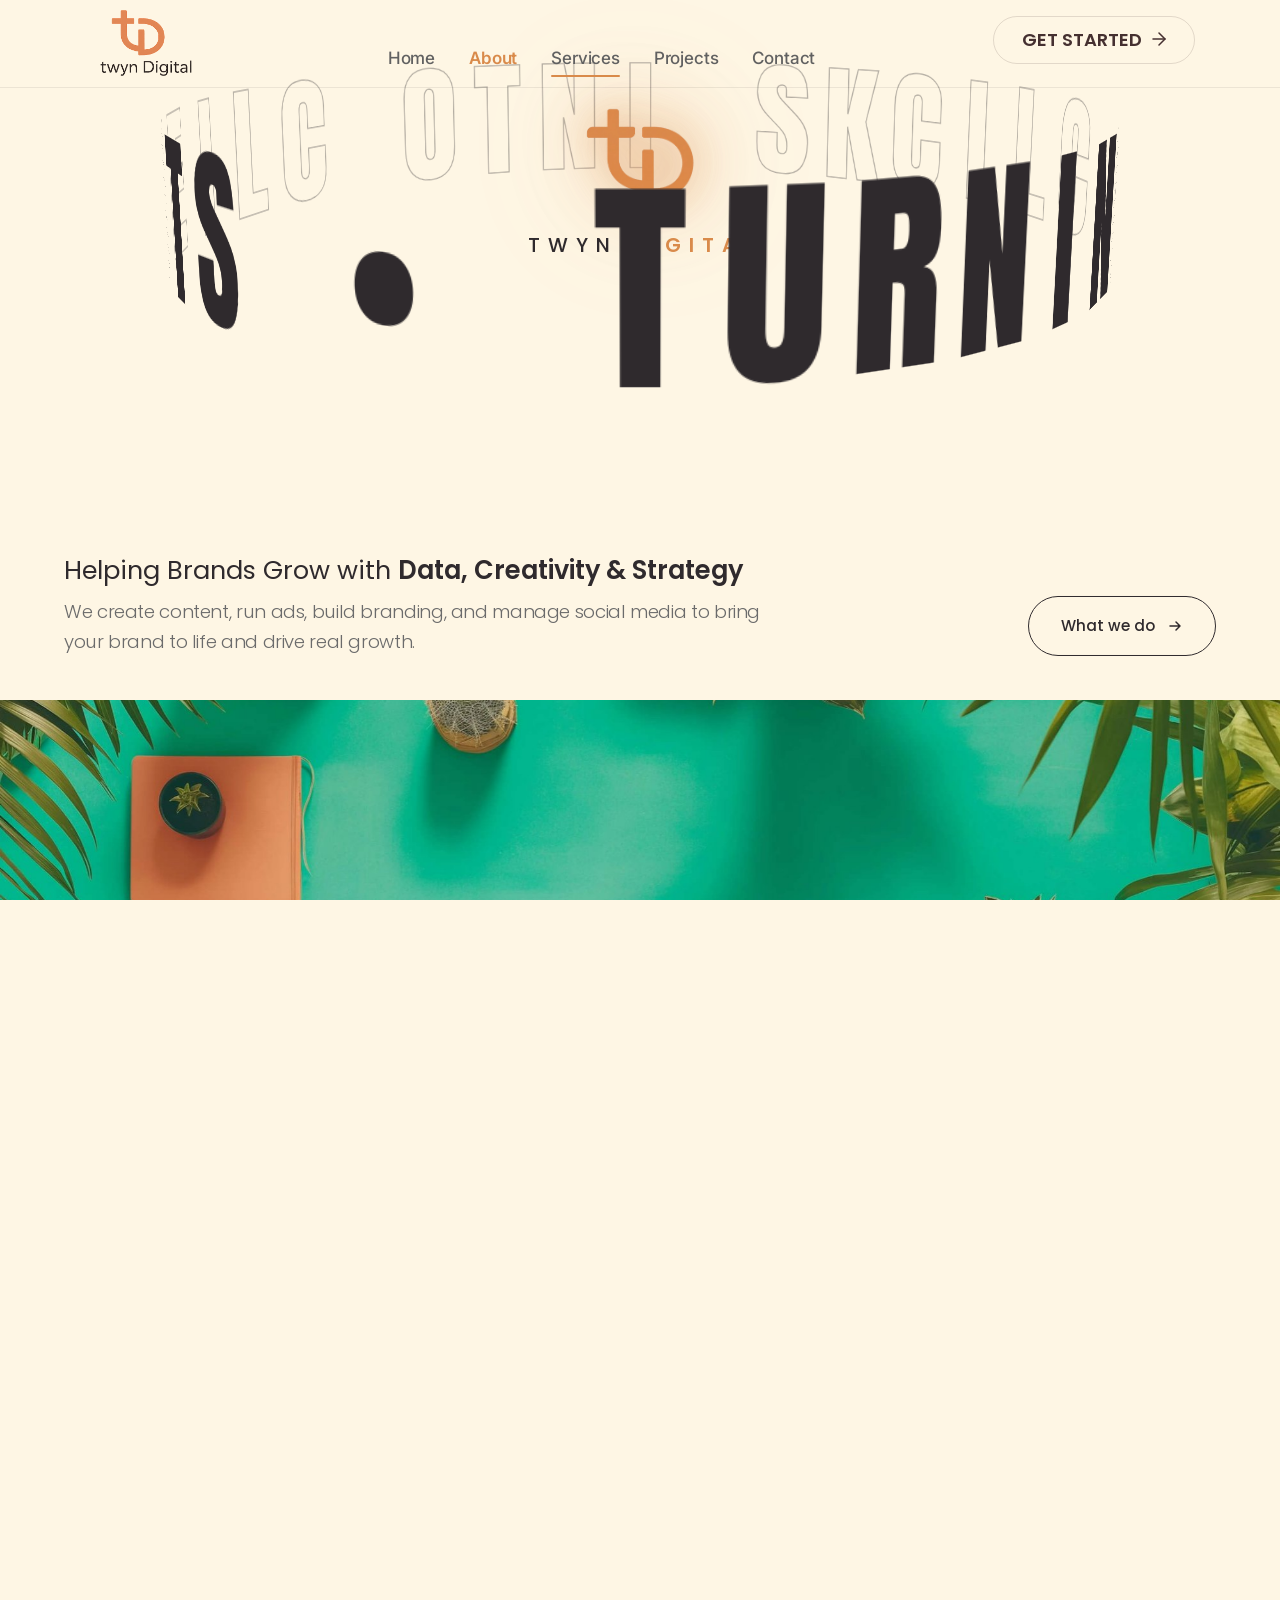
==== commit 21247682: "fix:mobile version smoothness and modification" ====
--- a/public/index.html
+++ b/public/index.html
@@ -23,6 +23,9 @@
 </head>
 
 <body class="tp-magic-cursor" data-bg-color="#FEF6E4">
+
+    <!-- mobile scroll progress indicator -->
+    <div class="mob-scroll-progress" id="mobScrollProgress"></div>
 
     <!-- preloader -->
     <div id="preloader">
--- a/public/css/main.css
+++ b/public/css/main.css
@@ -6664,4 +6664,481 @@
     background: none;
     -webkit-text-fill-color: rgba(69, 48, 48, 0.6);
   }
+}
+
+
+/* ================================================================
+   📱 MOBILE-ONLY PREMIUM UX — max-width: 768px
+   All rules below are STRICTLY mobile. Desktop/tablet untouched.
+   ================================================================ */
+
+/* ── Mobile Keyframes ── */
+@keyframes mob-fadeUp {
+  from { opacity: 0; transform: translateY(28px); }
+  to   { opacity: 1; transform: translateY(0); }
+}
+@keyframes mob-fadeIn {
+  from { opacity: 0; }
+  to   { opacity: 1; }
+}
+@keyframes mob-scaleReveal {
+  from { opacity: 0; transform: scale(0.92); }
+  to   { opacity: 1; transform: scale(1); }
+}
+@keyframes mob-slideInLeft {
+  from { opacity: 0; transform: translateX(-24px); }
+  to   { opacity: 1; transform: translateX(0); }
+}
+@keyframes mob-slideInRight {
+  from { opacity: 0; transform: translateX(24px); }
+  to   { opacity: 1; transform: translateX(0); }
+}
+@keyframes mob-tapPulse {
+  0%   { transform: scale(1); }
+  50%  { transform: scale(0.96); }
+  100% { transform: scale(1); }
+}
+@keyframes mob-progressGlow {
+  0%, 100% { box-shadow: 0 0 8px rgba(217, 138, 74, 0.3); }
+  50% { box-shadow: 0 0 16px rgba(217, 138, 74, 0.6); }
+}
+@keyframes mob-shimmer {
+  0% { background-position: -200% 0; }
+  100% { background-position: 200% 0; }
+}
+
+@media (max-width: 768px) {
+
+  /* ── Scroll Progress Bar ── */
+  .mob-scroll-progress {
+    position: fixed;
+    top: 0;
+    left: 0;
+    height: 3px;
+    width: 0%;
+    background: linear-gradient(90deg, var(--twyn-accent, #D98A4A), #E7B07D);
+    z-index: 99999;
+    transition: width 0.1s linear;
+    animation: mob-progressGlow 3s ease-in-out infinite;
+    will-change: width;
+  }
+
+  /* ── Global Mobile Reveal System ── */
+  .mob-reveal {
+    opacity: 0;
+    transform: translateY(28px);
+    transition: opacity 0.7s cubic-bezier(.22,1,.36,1),
+                transform 0.7s cubic-bezier(.22,1,.36,1);
+    will-change: opacity, transform;
+  }
+  .mob-reveal.mob-visible {
+    opacity: 1;
+    transform: translateY(0);
+  }
+
+  /* Staggered delays via CSS custom property */
+  .mob-reveal[data-mob-delay="1"] { transition-delay: 0.08s; }
+  .mob-reveal[data-mob-delay="2"] { transition-delay: 0.16s; }
+  .mob-reveal[data-mob-delay="3"] { transition-delay: 0.24s; }
+  .mob-reveal[data-mob-delay="4"] { transition-delay: 0.32s; }
+  .mob-reveal[data-mob-delay="5"] { transition-delay: 0.40s; }
+
+  /* ── Tap Feedback ── */
+  .mob-tap-active {
+    animation: mob-tapPulse 0.25s ease !important;
+  }
+
+  /* ── Force GSAP-animated elements visible on mobile ── */
+  .tp_fade_anim,
+  .tp_text_anim p,
+  .tp_reveal_anim,
+  .tp-text-revel-anim,
+  .tp-text-perspective,
+  .tp-char-animation,
+  .tp-text-bounce,
+  .tp-bounce,
+  .tp-split-text,
+  .twyn-reveal {
+    opacity: 1 !important;
+    transform: none !important;
+    visibility: visible !important;
+  }
+  /* Ensure split text fragments are also visible */
+  .tp-reveal-line,
+  .tp-revel-line,
+  .tp-split-line {
+    opacity: 1 !important;
+    transform: none !important;
+  }
+
+  /* ── Safe Area Insets for Notched Devices ── */
+  body {
+    padding-left: env(safe-area-inset-left);
+    padding-right: env(safe-area-inset-right);
+  }
+
+  /* ── Touch Targets: Minimum 44×44px ── */
+  .tp-offcanvas-open-btn,
+  .tp-offcanvas-close-btn,
+  .tp-search-close-btn,
+  .back-to-top-btn,
+  .tc-info-row,
+  .tc-send-btn,
+  .twyn-hero-cta a,
+  .tp-btn-border-2.st,
+  .st-footer-widget-social a,
+  .tp-footer-widget-social a {
+    min-height: 44px;
+    min-width: 44px;
+  }
+
+  /* ── Typography Refinements ── */
+  p {
+    font-size: 15px;
+    line-height: 1.65;
+    letter-spacing: -0.01em;
+  }
+  h3 {
+    font-size: 24px;
+  }
+  h4 {
+    font-size: 20px;
+  }
+
+  /* ════════════════════════════════════════════
+     HEADER — Mobile
+     ════════════════════════════════════════════ */
+  .tp-header-12-ptb {
+    padding: 8px 0;
+  }
+  .tp-header-logo img {
+    max-width: 90px !important;
+  }
+  .tp-header-bar button {
+    width: 36px;
+    padding: 8px;
+  }
+  .tp-header-bar button i {
+    margin: 5px auto;
+  }
+
+  /* ════════════════════════════════════════════
+     HERO SECTION — Mobile
+     ════════════════════════════════════════════ */
+
+  .twyn-hero-bottom {
+    padding: 0 24px 32px;
+  }
+  .twyn-hero-text h2 {
+    font-size: clamp(1.3rem, 5.5vw, 1.75rem);
+    line-height: 1.4;
+    letter-spacing: -0.3px;
+  }
+  .twyn-hero-text p {
+    font-size: 14px;
+    line-height: 1.6;
+    margin-bottom: 20px;
+    opacity: 0.85;
+  }
+  .twyn-hero-cta {
+    display: flex;
+    justify-content: center;
+  }
+  .twyn-hero-cta a {
+    padding: 14px 28px;
+    font-size: 0.9rem;
+    border-radius: 50px;
+    -webkit-tap-highlight-color: transparent;
+  }
+  .twyn-wordmark {
+    font-size: clamp(0.85rem, 3vw, 1.1rem);
+  }
+
+  /* ════════════════════════════════════════════
+     BANNER SECTION — Mobile
+     ════════════════════════════════════════════ */
+  .st-banner-area {
+    margin-top: -1px;
+  }
+  .st-banner-wrap img {
+    min-height: 55vh;
+    object-fit: cover;
+  }
+  .twyn-banner-text {
+    padding: 0 16px;
+  }
+  .twyn-text-static {
+    font-size: clamp(1.2rem, 5vw, 1.6rem);
+    margin-bottom: 6px;
+  }
+  .twyn-text-rotate {
+    font-size: clamp(1.4rem, 6vw, 1.8rem);
+  }
+  .twyn-cursor {
+    font-size: clamp(1.4rem, 6vw, 1.8rem);
+  }
+  .twyn-text-services {
+    font-size: clamp(0.6rem, 2.5vw, 0.75rem);
+    letter-spacing: 1.5px;
+  }
+  .st-banner-text-shape {
+    display: none;
+  }
+
+  /* ════════════════════════════════════════════
+     ABOUT SECTION — Mobile
+     ════════════════════════════════════════════ */
+  .st-about-area {
+    padding-top: 64px !important;
+    padding-bottom: 64px !important;
+  }
+  .st-about-wrap {
+    padding-left: 0 !important;
+    margin-bottom: 40px;
+  }
+  .twyn-video-frame {
+    border-radius: 16px;
+    box-shadow: 0 16px 48px -12px rgba(47,42,45,0.25);
+  }
+  .twyn-video-frame:hover {
+    transform: none;
+  }
+  .twyn-about-glow {
+    display: none;
+  }
+  .twyn-eyebrow {
+    font-size: 12px;
+    letter-spacing: 2.5px;
+    margin-bottom: 14px;
+    padding-left: 24px;
+  }
+  .twyn-eyebrow::before {
+    width: 14px;
+  }
+  .st-about-title {
+    font-size: 20px !important;
+    line-height: 1.5;
+  }
+  .st-about-heading {
+    margin-bottom: 32px !important;
+  }
+  .tp-about-avater-info {
+    flex-direction: column;
+    gap: 16px;
+  }
+  .tp-about-avater-info img {
+    max-width: 100px;
+  }
+  .tp-about-funcact-item {
+    padding: 20px;
+    background: rgba(255,255,255,0.5);
+    backdrop-filter: blur(12px);
+    -webkit-backdrop-filter: blur(12px);
+    border-radius: 16px;
+    border: 1px solid rgba(217,138,74,0.08);
+  }
+  .tp-about-funcact-item span.twyn-counter {
+    font-size: 36px;
+  }
+  .twyn-counter-bar {
+    max-width: 100%;
+    margin-top: 12px;
+  }
+
+  /* ════════════════════════════════════════════
+     TESTIMONIALS SECTION — Mobile
+     ════════════════════════════════════════════ */
+  .st-testimonial-area {
+    padding-top: 64px !important;
+    padding-bottom: 80px !important;
+  }
+  .st-testimonial-heading .tp-section-title-playfair {
+    font-size: 36px;
+  }
+  .st-testimonial-heading .tp-section-title-playfair br {
+    display: none;
+  }
+  .st-testimonial-heading {
+    margin-bottom: 36px !important;
+  }
+  .st-testimonial-box {
+    margin-bottom: 24px;
+    padding: 28px 20px;
+    background: rgba(255,255,255,0.45);
+    backdrop-filter: blur(16px);
+    -webkit-backdrop-filter: blur(16px);
+    border-radius: 20px;
+    border: 1px solid rgba(217,138,74,0.1);
+  }
+  .st-testimonial-box-rating {
+    font-size: 48px;
+  }
+  .st-testimonial-box-content p {
+    font-size: 14px;
+    line-height: 1.6;
+  }
+  .st-testimonial-box-content p br {
+    display: none;
+  }
+  .st-testimonial-item {
+    padding: 28px 20px;
+  }
+  .st-testimonial-item-content p {
+    font-size: 14px;
+    line-height: 1.65;
+  }
+  .st-testimonial-item-content p br {
+    display: none;
+  }
+  .st-testimonial-item-user span {
+    font-size: 15px;
+  }
+  .st-testimonial-shape {
+    display: none;
+  }
+  .st-testimonial-bottom span {
+    font-size: 15px;
+  }
+  .st-testimonial-bottom a {
+    min-height: 44px;
+    display: inline-flex;
+    align-items: center;
+  }
+
+  
+  /* ════════════════════════════════════════════
+     BACK TO TOP — Mobile (thumb-friendly)
+     ════════════════════════════════════════════ */
+  .back-to-top-wrapper {
+    right: 16px;
+    bottom: calc(16px + env(safe-area-inset-bottom, 0px));
+  }
+  .back-to-top-btn {
+    width: 48px;
+    height: 48px;
+    line-height: 48px;
+    box-shadow: 0 4px 20px rgba(0,0,0,0.15);
+  }
+
+  /* ════════════════════════════════════════════
+     MISC POLISH — Mobile
+     ════════════════════════════════════════════ */
+  /* Retina-crisp images */
+  img {
+    image-rendering: -webkit-optimize-contrast;
+  }
+
+  /* Smooth elastic overscroll (iOS Safari) */
+  #smooth-wrapper,
+  #smooth-content {
+    overflow: visible !important;
+    position: static !important;
+    width: 100% !important;
+    height: auto !important;
+  }
+
+  /* Remove desktop parallax data-speed side effects */
+  [data-speed] {
+    transform: none !important;
+  }
+
+  /* Active state for interactive cards */
+  .st-service-item:active {
+    transform: scale(0.98);
+    transition: transform 0.15s ease;
+  }
+  .twyn-port-item:active {
+    transform: scale(0.97);
+    transition: transform 0.15s ease;
+  }
+
+  /* Glassmorphism accent on counter cards */
+  .tp-about-funcact-item::before {
+    content: '';
+    position: absolute;
+    inset: 0;
+    border-radius: 16px;
+    background: linear-gradient(135deg, rgba(217,138,74,0.05) 0%, transparent 60%);
+    pointer-events: none;
+    z-index: -1;
+  }
+
+  /* Prevent horizontal overflow */
+  main,
+  footer,
+  .container,
+  .container-1320,
+  .container-1750,
+  .container-1830 {
+    overflow-x: hidden;
+  }
+
+  /* Spacing utilities override for mobile */
+  .pt-160 {
+    padding-top: 64px !important;
+  }
+  .pb-160 {
+    padding-bottom: 64px !important;
+  }
+  .pb-180 {
+    padding-bottom: 80px !important;
+  }
+  .mb-200 {
+    margin-bottom: 48px !important;
+  }
+  .mb-70 {
+    margin-bottom: 36px !important;
+  }
+  .mb-60 {
+    margin-bottom: 28px !important;
+  }
+  .pl-80 {
+    padding-left: 0 !important;
+  }
+
+  /* Preloader – smaller on mobile */
+  .preloader {
+    width: 48px;
+    height: 48px;
+    margin-left: -24px;
+    margin-top: -24px;
+  }
+  .preloader span {
+    width: 48px;
+    height: 48px;
+  }
+
+} /* end @media (max-width: 768px) */
+
+
+/* ── Extra-small phones (≤ 380px) ── */
+@media (max-width: 380px) {
+  .twyn-hero-text h2 {
+    font-size: 1.2rem;
+  }
+  .twyn-hero-text p {
+    font-size: 13px;
+  }
+  .twyn-hero-cta a {
+    padding: 12px 22px;
+    font-size: 0.85rem;
+  }
+  .st-portfolio-heading .tp-section-title-playfair,
+  .st-service-heading .tp-section-title-playfair,
+  .st-testimonial-heading .tp-section-title-playfair,
+  .st-choose-heading .tp-section-title-playfair {
+    font-size: 30px;
+  }
+  .tc-headline {
+    font-size: 32px !important;
+  }
+  .st-copyright-title {
+    font-size: 26px !important;
+  }
+  .tp-about-funcact-item span.twyn-counter {
+    font-size: 30px;
+  }
+  .twyn-port-thumb img {
+    height: 220px;
+  }
 }
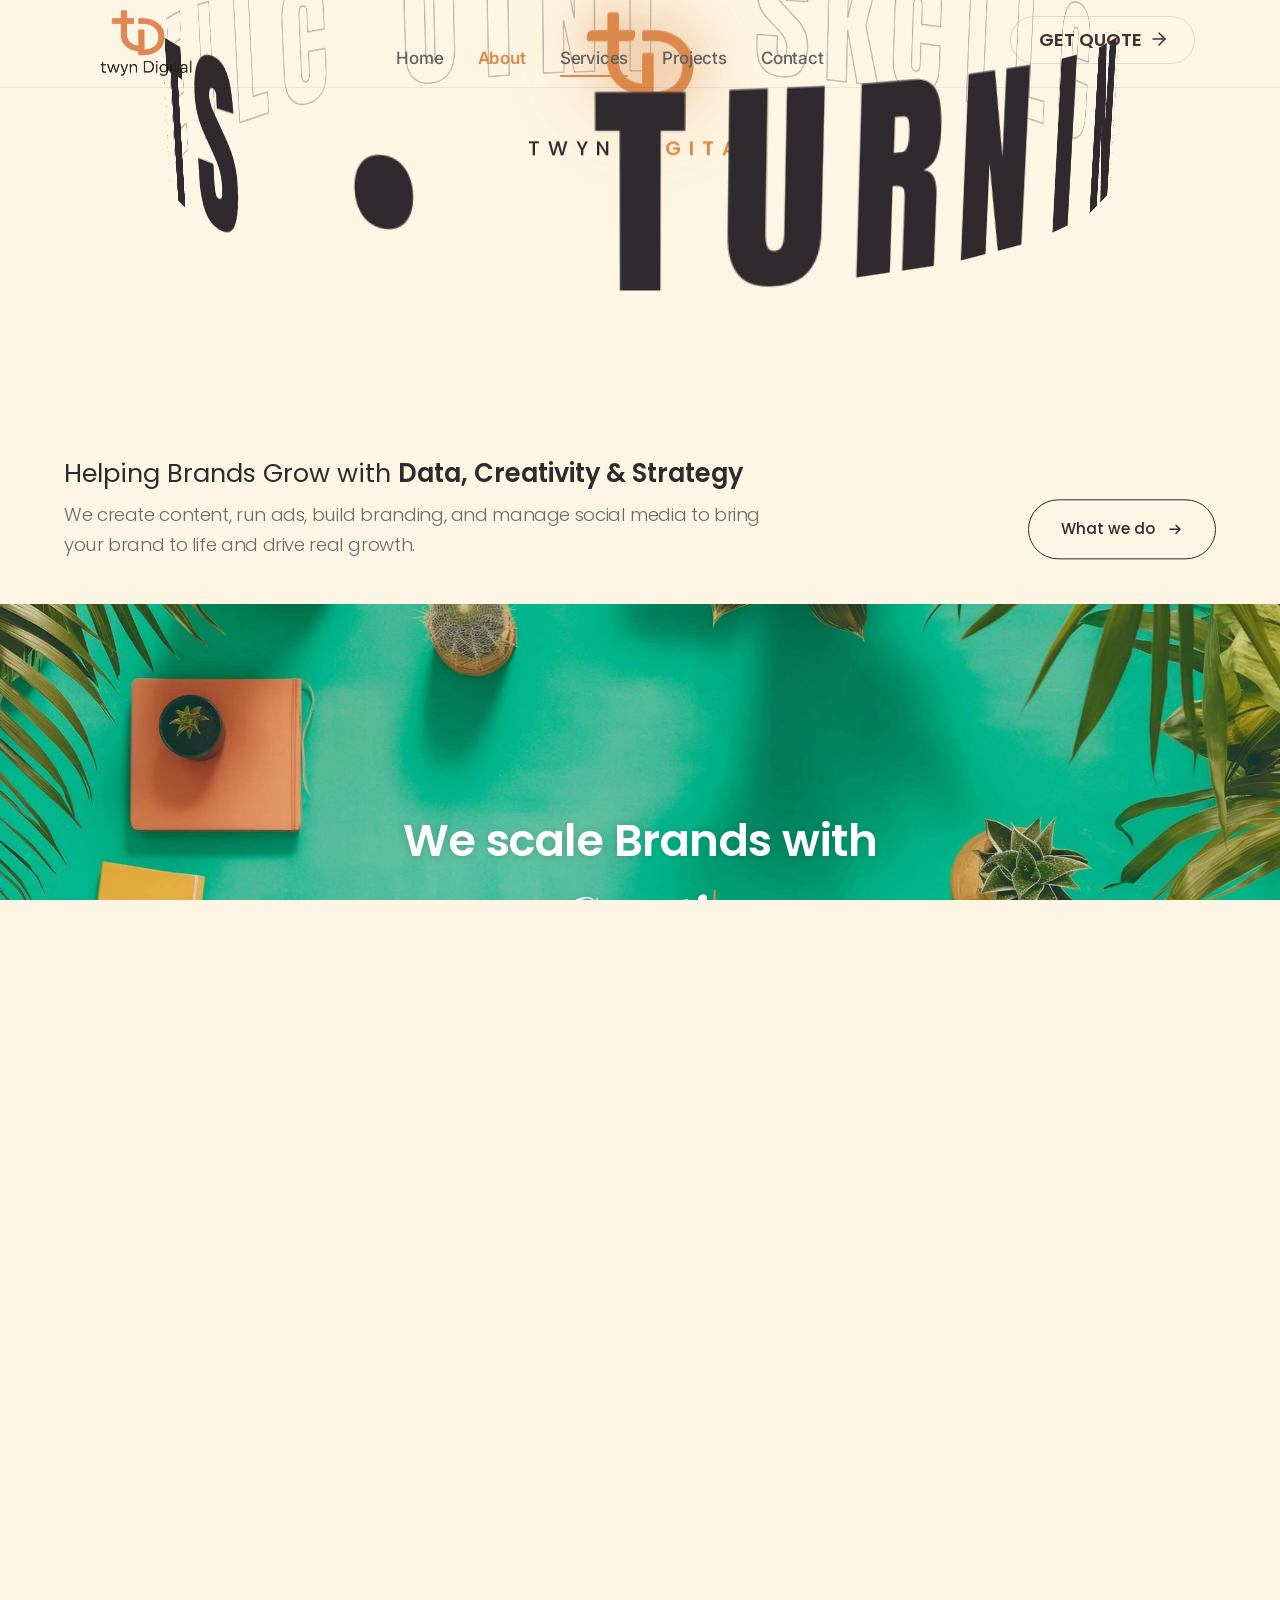
==== commit 175be657: "fix: product based mobile layout" ====
--- a/public/index.html
+++ b/public/index.html
@@ -202,7 +202,7 @@
                             <div class="tp-header-8-right d-flex align-items-center d-md-inline-flex">
                                 <div class="tp-header-8-btn d-none d-md-block">
                                     <a class="tp-btn-border-2 st" href="https://wa.me/918160950070?text=Hi!%20I'm%20interested%20in%20your%20digital%20marketing%20services.%20Can%20we%20connect%3F">
-                                        GET STARTED
+                                        GET QUOTE
                                         <span>
                                             <svg xmlns="http://www.w3.org/2000/svg" width="14" height="14" viewBox="0 0 14 14" fill="none">
                                                 <path d="M1 7H13" stroke="currentColor" stroke-width="1.5" stroke-linecap="round" stroke-linejoin="round"></path>
@@ -1004,8 +1004,8 @@
                             <div class="col-lg-12">
                                 <div class="st-testimonial-heading mb-70">
                                     <span class="tp-section-subtitle st tp_fade_anim" data-delay=".3">// OUR FEEDBACK</span>
-                                    <h3 class="tp-section-title-playfair mb-20 tp_fade_anim" data-delay=".5">WHAT THEY <br>
-                                        SAY <span>ABOUT US</span></h3>
+                                    <h3 class="tp-section-title-playfair mb-20 tp_fade_anim" data-delay=".5">WHAT THEY SAY <br>
+                                        <span>ABOUT US</span></h3>
                                 </div>
                             </div>
                         </div>
--- a/public/css/main.css
+++ b/public/css/main.css
@@ -41,7 +41,6 @@
   -o-transition: all 0.3s ease-in-out;
   transition: all 0.3s ease-in-out;
 }
-
 
 .tp-btn-border-2.st span {
   -webkit-transform: translateY(-2px);
@@ -301,12 +300,12 @@
   --tp-border-1: #eaebed;
   --tp-border-2: #e7e7e7;
 
-  --twyn-bg: #FEF6E4;
+  --twyn-bg: #fef6e4;
   --twyn-dark: #1a1a1a;
-  --twyn-text: #2F2A2D;
+  --twyn-text: #2f2a2d;
   --twyn-muted: #6b6b6b;
-  --twyn-accent: #D98A4A;
-  --twyn-ring-fill: #2F2A2D;
+  --twyn-accent: #d98a4a;
+  --twyn-ring-fill: #2f2a2d;
   --twyn-ring-line: rgba(47, 42, 45, 0.35);
   --twyn-band: rgba(47, 42, 45, 0.04);
 }
@@ -357,7 +356,6 @@
 a {
   text-decoration: none;
 }
-
 
 h3,
 h4 {
@@ -1129,7 +1127,7 @@
   right: 0;
   bottom: 0;
   z-index: 1000;
-  background-color: #F3EDE2; /* Matches your homepage background */
+  background-color: #f3ede2; /* Matches your homepage background */
 }
 
 .preloader {
@@ -1152,7 +1150,7 @@
   width: 60px;
   height: 60px;
   border-radius: 100%;
-  background: #D98A4A; /* Primary brand color - warm copper */
+  background: #d98a4a; /* Primary brand color - warm copper */
   animation: preloader 1.5s cubic-bezier(0.4, 0, 0.2, 1) infinite;
   -webkit-animation: preloader 1.5s cubic-bezier(0.4, 0, 0.2, 1) infinite;
 }
@@ -1160,7 +1158,7 @@
 .preloader span:last-child {
   animation-delay: -0.8s;
   -webkit-animation-delay: -0.8s;
-  background: #2F2A2D; /* Secondary dark brown for contrast */
+  background: #2f2a2d; /* Secondary dark brown for contrast */
 }
 
 @keyframes preloader {
@@ -1225,9 +1223,6 @@
 @media (max-width: 767px) {
   .tp-section-title-playfair {
     font-size: 45px;
-  }
-  .tp-section-title-playfair br {
-    display: none;
   }
 }
 .tp-section-title-playfair span {
@@ -1403,93 +1398,92 @@
 /*----------------------------------------*/
 /* what to do button */
 .twyn-hero-cta a {
-    display: inline-flex;
-    align-items: center;
-    gap: 0.75rem;
-    padding: 1rem 2rem;
-    border: 1.5px solid var(--twyn-text);
-    border-radius: 50px;
-    font-family: 'Poppins', sans-serif;
-    font-size: 0.95rem;
-    font-weight: 500;
-    color: var(--twyn-text);
-    text-decoration: none;
-    position: relative;
-    overflow: hidden;
-    background: transparent;
-    isolation: isolate;
-    transition:
-        color 0.55s cubic-bezier(0.4, 0, 0.2, 1),
-        border-color 0.55s cubic-bezier(0.4, 0, 0.2, 1),
-        box-shadow 0.55s cubic-bezier(0.4, 0, 0.2, 1);
+  display: inline-flex;
+  align-items: center;
+  gap: 0.75rem;
+  padding: 1rem 2rem;
+  border: 1.5px solid var(--twyn-text);
+  border-radius: 50px;
+  font-family: "Poppins", sans-serif;
+  font-size: 0.95rem;
+  font-weight: 500;
+  color: var(--twyn-text);
+  text-decoration: none;
+  position: relative;
+  overflow: hidden;
+  background: transparent;
+  isolation: isolate;
+  transition:
+    color 0.55s cubic-bezier(0.4, 0, 0.2, 1),
+    border-color 0.55s cubic-bezier(0.4, 0, 0.2, 1),
+    box-shadow 0.55s cubic-bezier(0.4, 0, 0.2, 1);
 }
 .twyn-hero-cta a::before {
-    content: '';
-    position: absolute;
-    inset: 0;
-    background: var(--tp-common-brown);
-    border-radius: inherit;
-    transform: scaleX(0);
-    transform-origin: left center;
-    transition: transform 0.55s cubic-bezier(0.76, 0, 0.24, 1);
-    z-index: -1;
+  content: "";
+  position: absolute;
+  inset: 0;
+  background: var(--tp-common-brown);
+  border-radius: inherit;
+  transform: scaleX(0);
+  transform-origin: left center;
+  transition: transform 0.55s cubic-bezier(0.76, 0, 0.24, 1);
+  z-index: -1;
 }
 .twyn-hero-cta a:hover::before {
-    transform: scaleX(1);
+  transform: scaleX(1);
 }
 .twyn-hero-cta a:hover {
-    color: var(--twyn-bg);
-    border-color: var(--tp-common-brown);
-    box-shadow: 0 8px 32px rgba(47, 42, 45, 0.15);
+  color: var(--twyn-bg);
+  border-color: var(--tp-common-brown);
+  box-shadow: 0 8px 32px rgba(47, 42, 45, 0.15);
 }
 .twyn-hero-cta a svg {
-    width: 16px;
-    height: 16px;
-    position: relative;
-    z-index: 1;
-    transition: transform 0.35s ease;
+  width: 16px;
+  height: 16px;
+  position: relative;
+  z-index: 1;
+  transition: transform 0.35s ease;
 }
 .twyn-hero-cta a:hover svg {
-    transform: translateX(4px);
+  transform: translateX(4px);
 }
 
 /* Get Started */
 .tp-btn-border-2.st {
-    font-size: 18px;
-    font-weight: 600;
-    padding: 14px 28px;
-    color: var(--tp-common-brown);
-    font-family: var(--tp-ff-poppins);
-    border-color: rgba(69, 48, 48, 0.15);
-    background-color: transparent !important;
-    position: relative;
-    overflow: hidden;
-    isolation: isolate;
-    transition:
-        color 0.55s cubic-bezier(0.4, 0, 0.2, 1),
-        border-color 0.55s cubic-bezier(0.4, 0, 0.2, 1),
-        box-shadow 0.55s cubic-bezier(0.4, 0, 0.2, 1) !important;
+  font-size: 18px;
+  font-weight: 600;
+  padding: 14px 28px;
+  color: var(--tp-common-brown);
+  font-family: var(--tp-ff-poppins);
+  border-color: rgba(69, 48, 48, 0.15);
+  background-color: transparent !important;
+  position: relative;
+  overflow: hidden;
+  isolation: isolate;
+  transition:
+    color 0.55s cubic-bezier(0.4, 0, 0.2, 1),
+    border-color 0.55s cubic-bezier(0.4, 0, 0.2, 1),
+    box-shadow 0.55s cubic-bezier(0.4, 0, 0.2, 1) !important;
 }
 .tp-btn-border-2.st::before {
-    content: '';
-    position: absolute;
-    inset: 0;
-    background: var(--tp-common-brown);
-    border-radius: inherit;
-    transform: scaleX(0);
-    transform-origin: left center;
-    transition: transform 0.55s cubic-bezier(0.76, 0, 0.24, 1); 
-    z-index: -1;
+  content: "";
+  position: absolute;
+  inset: 0;
+  background: var(--tp-common-brown);
+  border-radius: inherit;
+  transform: scaleX(0);
+  transform-origin: left center;
+  transition: transform 0.55s cubic-bezier(0.76, 0, 0.24, 1);
+  z-index: -1;
 }
 .tp-btn-border-2.st:hover::before {
-    transform: scaleX(1);
+  transform: scaleX(1);
 }
 .tp-btn-border-2.st:hover {
-    color: var(--tp-common-white);
-    border-color: var(--tp-common-brown);
-    box-shadow: 0 8px 32px rgba(47, 42, 45, 0.15);
-}
-
+  color: var(--tp-common-white);
+  border-color: var(--tp-common-brown);
+  box-shadow: 0 8px 32px rgba(47, 42, 45, 0.15);
+}
 
 /* HEADER CSS */
 /*----------------------------------------*/
@@ -1590,20 +1584,20 @@
 
 /* ── Underline pseudo-element ── */
 .tp-header-12-menu > nav > ul > li > a::after {
-  content: '' !important;
+  content: "" !important;
   position: absolute !important;
   bottom: 0 !important;
   left: 0 !important;
   width: 0% !important;
   height: 2px !important;
-  background: #D98A4A !important;
+  background: #d98a4a !important;
   border-radius: 2px !important;
   transition: width 0.3s cubic-bezier(0.4, 0, 0.2, 1) !important;
 }
 
 /* ── Hover ── */
 .tp-header-12-menu > nav > ul > li > a:hover {
-  color: #D98A4A !important;
+  color: #d98a4a !important;
   transition: color 0.25s ease !important;
 }
 .tp-header-12-menu > nav > ul > li > a:hover::after {
@@ -1612,12 +1606,12 @@
 
 /* ── has-dropdown caret on hover ── */
 .tp-header-12-menu.tp-header-dropdown nav ul li.has-dropdown:hover::after {
-  color: #D98A4A !important;
+  color: #d98a4a !important;
 }
 
 /* ── Active: JS .is-active on <li> ── */
 .tp-header-12-menu > nav > ul > li.is-active > a {
-  color: #D98A4A !important;
+  color: #d98a4a !important;
   font-weight: 600 !important;
 }
 .tp-header-12-menu > nav > ul > li.is-active > a::after {
@@ -1625,14 +1619,23 @@
 }
 
 /* ── Active: sticky black bg variant ── */
-.tp-header-12-ptb.sticky-black-bg .tp-header-12-menu > nav > ul > li.is-active > a {
-  color: #E7B07D !important;
-}
-.tp-header-12-ptb.sticky-black-bg .tp-header-12-menu > nav > ul > li.is-active > a::after {
-  background: #E7B07D !important;
+.tp-header-12-ptb.sticky-black-bg
+  .tp-header-12-menu
+  > nav
+  > ul
+  > li.is-active
+  > a {
+  color: #e7b07d !important;
+}
+.tp-header-12-ptb.sticky-black-bg
+  .tp-header-12-menu
+  > nav
+  > ul
+  > li.is-active
+  > a::after {
+  background: #e7b07d !important;
   width: 100% !important;
 }
-
 
 /*----------------------------------------*/
 /*  4.1 Main Menu
@@ -1708,20 +1711,20 @@
 
 /* ── Underline pseudo-element ── */
 .tp-header-12-menu > nav > ul > li > a::after {
-  content: '' !important;
+  content: "" !important;
   position: absolute !important;
   bottom: 0 !important;
   left: 0 !important;
   width: 0% !important;
   height: 2px !important;
-  background: #D98A4A !important;
+  background: #d98a4a !important;
   border-radius: 2px !important;
   transition: width 0.3s cubic-bezier(0.4, 0, 0.2, 1) !important;
 }
 
 /* ── Hover ── */
 .tp-header-12-menu > nav > ul > li > a:hover {
-  color: #D98A4A !important;
+  color: #d98a4a !important;
   transition: color 0.25s ease !important;
 }
 .tp-header-12-menu > nav > ul > li > a:hover::after {
@@ -1740,12 +1743,17 @@
    ============================================ */
 
 html {
-    /* scroll-behavior: smooth removed to prevent conflict with GSAP ScrollSmoother */
+  /* scroll-behavior: smooth removed to prevent conflict with GSAP ScrollSmoother */
 }
 
 /* Offset for sticky header */
-#about, #services, #portfolio, #testimonials, #why-choose-us, #contact {
-    scroll-margin-top: 100px;
+#about,
+#services,
+#portfolio,
+#testimonials,
+#why-choose-us,
+#contact {
+  scroll-margin-top: 100px;
 }
 
 /* Offcanvas menu styling */
@@ -1753,59 +1761,69 @@
 
 /* Base: position relative needed for ::after absolute positioning */
 .tp-header-12-menu > nav > ul > li > a {
-    position: relative !important;
-    display: inline-block !important;
-    padding-bottom: 6px !important;
-    color: rgb(97, 97, 97) !important;
-    text-decoration: none !important;
+  position: relative !important;
+  display: inline-block !important;
+  padding-bottom: 6px !important;
+  color: rgb(97, 97, 97) !important;
+  text-decoration: none !important;
 }
 
 /* Underline pseudo-element - HIDDEN by default (width: 0) */
 .tp-header-12-menu > nav > ul > li > a::after {
-    content: '' !important;
-    position: absolute !important;
-    bottom: 0 !important;
-    left: 0 !important;
-    width: 0% !important;
-    height: 2px !important;
-    background: #D98A4A !important;
-    border-radius: 2px !important;
-    transition: width 0.3s cubic-bezier(0.4, 0, 0.2, 1) !important;
+  content: "" !important;
+  position: absolute !important;
+  bottom: 0 !important;
+  left: 0 !important;
+  width: 0% !important;
+  height: 2px !important;
+  background: #d98a4a !important;
+  border-radius: 2px !important;
+  transition: width 0.3s cubic-bezier(0.4, 0, 0.2, 1) !important;
 }
 
 /* Hover: show underline + change color */
 .tp-header-12-menu > nav > ul > li > a:hover {
-    color: #D98A4A !important;
+  color: #d98a4a !important;
 }
 .tp-header-12-menu > nav > ul > li > a:hover::after {
-    width: 100% !important;
+  width: 100% !important;
 }
 
 /* EXPLICITLY prevent :active and :focus from showing underline */
 .tp-header-12-menu > nav > ul > li > a:active,
 .tp-header-12-menu > nav > ul > li > a:focus {
-    color: rgb(97, 97, 97) !important;
+  color: rgb(97, 97, 97) !important;
 }
 .tp-header-12-menu > nav > ul > li > a:active::after,
 .tp-header-12-menu > nav > ul > li > a:focus::after {
-    width: 0% !important;
+  width: 0% !important;
 }
 
 /* Active link (scroll-based ONLY) - orange + underline */
 .tp-header-12-menu > nav > ul > li.scroll-active > a {
-    color: #D98A4A !important;
-    font-weight: 600 !important;
+  color: #d98a4a !important;
+  font-weight: 600 !important;
 }
 .tp-header-12-menu > nav > ul > li.scroll-active > a::after {
-    width: 100% !important;
+  width: 100% !important;
 }
 
 /* Sticky black background variant */
-.tp-header-12-ptb.sticky-black-bg .tp-header-12-menu > nav > ul > li.scroll-active > a {
-    color: #E7B07D !important;
-}
-.tp-header-12-ptb.sticky-black-bg .tp-header-12-menu > nav > ul > li.scroll-active > a::after {
-    background: #E7B07D !important;
+.tp-header-12-ptb.sticky-black-bg
+  .tp-header-12-menu
+  > nav
+  > ul
+  > li.scroll-active
+  > a {
+  color: #e7b07d !important;
+}
+.tp-header-12-ptb.sticky-black-bg
+  .tp-header-12-menu
+  > nav
+  > ul
+  > li.scroll-active
+  > a::after {
+  background: #e7b07d !important;
 }
 
 /*----------------------------------------*/
@@ -1833,7 +1851,7 @@
   transition: all 0.3s cubic-bezier(0.4, 0, 0.2, 1);
 }
 .tp-offcanvas-menu ul li > a:hover {
-  color: #D98A4A;
+  color: #d98a4a;
   transform: translateX(5px);
 }
 
@@ -1868,8 +1886,8 @@
   z-index: 999;
   padding: 40px 40px;
   overflow-y: auto;
-  transition: all 0.4s cubic-bezier(0.77, 0.2, 0.05, 1.0);
-  background: #FFF;
+  transition: all 0.4s cubic-bezier(0.77, 0.2, 0.05, 1);
+  background: #fff;
   overscroll-behavior-y: contain;
   -webkit-transform: translateX(calc(100% + 80px));
   -moz-transform: translateX(calc(100% + 80px));
@@ -1891,7 +1909,7 @@
   display: none;
 }
 .tp-offcanvas-wrapper.offcanvas-black-bg {
-  background: #1C1D20;
+  background: #1c1d20;
 }
 .tp-offcanvas-wrapper.offcanvas-black-bg .logo-1 {
   display: none;
@@ -1908,14 +1926,19 @@
 .tp-offcanvas-wrapper.offcanvas-black-bg .tp-offcanvas-menu ul li.active > a {
   color: var(--tp-common-red-3);
 }
-.tp-offcanvas-wrapper.offcanvas-black-bg .tp-offcanvas-menu .tp-submenu li a:hover {
+.tp-offcanvas-wrapper.offcanvas-black-bg
+  .tp-offcanvas-menu
+  .tp-submenu
+  li
+  a:hover {
   background-color: #2c2b2e;
   color: var(--tp-common-white);
 }
 .tp-offcanvas-wrapper.offcanvas-black-bg .tp-menu-close i {
   color: var(--tp-common-white);
 }
-.tp-offcanvas-wrapper.offcanvas-black-bg .tp-megamenu-wrapper.megamenu-black-bg {
+.tp-offcanvas-wrapper.offcanvas-black-bg
+  .tp-megamenu-wrapper.megamenu-black-bg {
   backdrop-filter: initial;
   background: transparent;
   box-shadow: none;
@@ -2088,14 +2111,23 @@
 .tp-offcanvas-2-area.opened .animated-text > nav > ul > li a::before {
   width: 100%;
 }
-.tp-offcanvas-2-area.opened .animated-text > nav > ul > li a .tp-text-hover-effect-word .single-char span {
+.tp-offcanvas-2-area.opened
+  .animated-text
+  > nav
+  > ul
+  > li
+  a
+  .tp-text-hover-effect-word
+  .single-char
+  span {
   -webkit-transform: translateZ(0.1px);
   -moz-transform: translateZ(0.1px);
   -ms-transform: translateZ(0.1px);
   -o-transform: translateZ(0.1px);
   transform: translateZ(0.1px);
 }
-.tp-offcanvas-2-area.opened .tp-offcanvas-2-left, .tp-offcanvas-2-area.opened .tp-offcanvas-2-right {
+.tp-offcanvas-2-area.opened .tp-offcanvas-2-left,
+.tp-offcanvas-2-area.opened .tp-offcanvas-2-right {
   visibility: visible;
   opacity: 1;
 }
@@ -2103,7 +2135,8 @@
   visibility: visible;
   opacity: 1;
 }
-.tp-offcanvas-2-area.opened .tp-offcanvas-2-bg.is-left, .tp-offcanvas-2-area.opened .tp-offcanvas-2-bg.is-right {
+.tp-offcanvas-2-area.opened .tp-offcanvas-2-bg.is-left,
+.tp-offcanvas-2-area.opened .tp-offcanvas-2-bg.is-right {
   -webkit-transform: scale(1, 1);
   -moz-transform: scale(1, 1);
   -ms-transform: scale(1, 1);
@@ -2154,7 +2187,13 @@
 .tp-offcanvas-2-area .tp-offcanvas-menu > nav > ul > li.is-active > a {
   color: var(--tp-common-white);
 }
-.tp-offcanvas-2-area .tp-offcanvas-menu > nav > ul > li.is-active .tp-menu-close i {
+.tp-offcanvas-2-area
+  .tp-offcanvas-menu
+  > nav
+  > ul
+  > li.is-active
+  .tp-menu-close
+  i {
   color: var(--tp-common-white);
 }
 .tp-offcanvas-2-area .tp-offcanvas-menu > nav > ul > li > ul > li > a {
@@ -2165,7 +2204,8 @@
   color: #717172;
   letter-spacing: -0.02em;
 }
-@media only screen and (min-width: 768px) and (max-width: 991px), (max-width: 767px) {
+@media only screen and (min-width: 768px) and (max-width: 991px),
+  (max-width: 767px) {
   .tp-offcanvas-2-area .tp-offcanvas-menu > nav > ul > li > ul > li > a {
     font-size: 20px;
   }
@@ -2193,7 +2233,8 @@
   margin-top: 40px;
   margin-bottom: 56px;
 }
-@media only screen and (min-width: 768px) and (max-width: 991px), (max-width: 767px) {
+@media only screen and (min-width: 768px) and (max-width: 991px),
+  (max-width: 767px) {
   .tp-offcanvas-2-area .tp-offcanvas-menu ul li .submenu {
     padding-left: 0;
   }
@@ -2207,24 +2248,51 @@
 .tp-offcanvas-2-area.offcanvas-2-white-bg .tp-offcanvas-2-logo .logo-1 {
   display: none;
 }
-.tp-offcanvas-2-area.offcanvas-2-white-bg .tp-offcanvas-menu > nav > ul > li.is-active > a {
+.tp-offcanvas-2-area.offcanvas-2-white-bg
+  .tp-offcanvas-menu
+  > nav
+  > ul
+  > li.is-active
+  > a {
   color: var(--tp-common-black);
 }
-.tp-offcanvas-2-area.offcanvas-2-white-bg .tp-offcanvas-menu > nav > ul > li.is-active .tp-menu-close i {
+.tp-offcanvas-2-area.offcanvas-2-white-bg
+  .tp-offcanvas-menu
+  > nav
+  > ul
+  > li.is-active
+  .tp-menu-close
+  i {
   color: var(--tp-common-black);
 }
-.tp-offcanvas-2-area.offcanvas-2-white-bg .tp-offcanvas-menu > nav > ul > li > a {
-  color: #D5D5D5;
-}
-.tp-offcanvas-2-area.offcanvas-2-white-bg .tp-offcanvas-menu > nav > ul > li > ul > li > a {
+.tp-offcanvas-2-area.offcanvas-2-white-bg
+  .tp-offcanvas-menu
+  > nav
+  > ul
+  > li
+  > a {
+  color: #d5d5d5;
+}
+.tp-offcanvas-2-area.offcanvas-2-white-bg
+  .tp-offcanvas-menu
+  > nav
+  > ul
+  > li
+  > ul
+  > li
+  > a {
   color: var(--tp-common-black);
 }
-.tp-offcanvas-2-area.offcanvas-2-white-bg .tp-offcanvas-menu .tp-submenu li a:hover {
+.tp-offcanvas-2-area.offcanvas-2-white-bg
+  .tp-offcanvas-menu
+  .tp-submenu
+  li
+  a:hover {
   background-color: initial;
   color: var(--tp-common-black);
 }
 .tp-offcanvas-2-area.offcanvas-2-white-bg .tp-offcanvas-2-bg.is-right {
-  background-color: #F6F6F9;
+  background-color: #f6f6f9;
 }
 .tp-offcanvas-2-area.offcanvas-2-white-bg .tp-offcanvas-2-right-info-title {
   color: var(--tp-common-black);
@@ -2303,7 +2371,7 @@
   -ms-transform: scale(1, 0);
   -o-transform: scale(1, 0);
   transform: scale(1, 0);
-  background-color: #1C1D20;
+  background-color: #1c1d20;
   transition-delay: 1s;
 }
 .tp-offcanvas-2-wrapper .left-box {
@@ -2331,12 +2399,14 @@
 .tp-offcanvas-2-wrapper .left-box .tp-offcanvas-menu {
   padding: 0px 125px;
 }
-@media only screen and (min-width: 1400px) and (max-width: 1599px), only screen and (min-width: 1200px) and (max-width: 1399px) {
+@media only screen and (min-width: 1400px) and (max-width: 1599px),
+  only screen and (min-width: 1200px) and (max-width: 1399px) {
   .tp-offcanvas-2-wrapper .left-box .tp-offcanvas-menu {
     padding: 0 70px;
   }
 }
-@media only screen and (min-width: 992px) and (max-width: 1199px), only screen and (min-width: 768px) and (max-width: 991px) {
+@media only screen and (min-width: 992px) and (max-width: 1199px),
+  only screen and (min-width: 768px) and (max-width: 991px) {
   .tp-offcanvas-2-wrapper .left-box .tp-offcanvas-menu {
     padding: 0 20px;
   }
@@ -2426,12 +2496,14 @@
 .tp-offcanvas-2-right-info-box {
   padding: 0 200px;
 }
-@media only screen and (min-width: 1801px) and (max-width: 1850px), only screen and (min-width: 1701px) and (max-width: 1800px) {
+@media only screen and (min-width: 1801px) and (max-width: 1850px),
+  only screen and (min-width: 1701px) and (max-width: 1800px) {
   .tp-offcanvas-2-right-info-box {
     padding-right: 100px;
   }
 }
-@media only screen and (min-width: 1600px) and (max-width: 1700px), only screen and (min-width: 1400px) and (max-width: 1599px) {
+@media only screen and (min-width: 1600px) and (max-width: 1700px),
+  only screen and (min-width: 1400px) and (max-width: 1599px) {
   .tp-offcanvas-2-right-info-box {
     padding: 0 100px;
   }
@@ -2479,7 +2551,9 @@
   letter-spacing: -0.01em;
   color: var(--tp-common-white);
 }
-@media only screen and (min-width: 992px) and (max-width: 1199px), only screen and (min-width: 768px) and (max-width: 991px), (max-width: 767px) {
+@media only screen and (min-width: 992px) and (max-width: 1199px),
+  only screen and (min-width: 768px) and (max-width: 991px),
+  (max-width: 767px) {
   .tp-offcanvas-2-right-info-item > a br {
     display: none;
   }
@@ -2573,161 +2647,159 @@
   display: block !important;
 }
 
-
-
 /* ============================================================
    TWYN FOOTER
    ============================================================ */
 
 .tp-footer-widget-social a {
-    height: 42px;
-    width: 42px;
-    line-height: 39px;
-    text-align: center;
-    border-radius: 50%;
-    display: inline-block;
-    color: var(--tp-common-black);
-    background-color: var(--tp-grey-2);
-    margin-bottom: 8px;
+  height: 42px;
+  width: 42px;
+  line-height: 39px;
+  text-align: center;
+  border-radius: 50%;
+  display: inline-block;
+  color: var(--tp-common-black);
+  background-color: var(--tp-grey-2);
+  margin-bottom: 8px;
 }
 
 .tp-footer-widget-social a:not(:last-child) {
-    margin-right: 3px;
+  margin-right: 3px;
 }
 
 .tp-footer-widget-social a:hover {
-    color: var(--tp-common-white);
-    background-color: var(--tp-common-red-3);
+  color: var(--tp-common-white);
+  background-color: var(--tp-common-red-3);
 }
 
 .st-footer-widget-content p {
-    color: #494949;
-    margin-bottom: 35px;
+  color: #494949;
+  margin-bottom: 35px;
 }
 
 .st-footer-widget-title {
-    margin: 0 40px 0 0;
-    font-size: 18px;
-    font-weight: 600;
-    letter-spacing: -0.36px;
-    color: var(--tp-common-brown);
+  margin: 0 40px 0 0;
+  font-size: 18px;
+  font-weight: 600;
+  letter-spacing: -0.36px;
+  color: var(--tp-common-brown);
 }
 
 .st-footer-widget-menu ul li {
-    list-style-type: none;
+  list-style-type: none;
 }
 
 .st-footer-widget-menu ul li:not(:last-child) {
-    margin-bottom: 10px;
+  margin-bottom: 10px;
 }
 
 .st-footer-widget-menu ul li a,
 .st-footer-widget-info-title a {
-    font-size: 18px;
-    font-weight: 500;
-    color: #494949;
-    letter-spacing: -0.36px;
+  font-size: 18px;
+  font-weight: 500;
+  color: #494949;
+  letter-spacing: -0.36px;
 }
 
 .st-footer-widget-menu ul li a {
-    line-height: 1;
+  line-height: 1;
 }
 
 .st-footer-widget-info-title {
-    margin-bottom: 10px;
+  margin-bottom: 10px;
 }
 
 .st-footer-widget-info-title a:hover {
-    color: var(--tp-common-brown);
+  color: var(--tp-common-brown);
 }
 
 .st-footer-widget-social-title {
-    font-size: 18px;
-    font-weight: 500;
-    margin-bottom: 35px;
-    display: inline-block;
-    color: var(--tp-common-brown);
+  font-size: 18px;
+  font-weight: 500;
+  margin-bottom: 35px;
+  display: inline-block;
+  color: var(--tp-common-brown);
 }
 
 .st-footer-widget-social .tp-footer-widget-social a {
-    color: var(--tp-common-brown);
-    background-color: var(--tp-common-white);
+  color: var(--tp-common-brown);
+  background-color: var(--tp-common-white);
 }
 
 .st-footer-widget-social .tp-footer-widget-social a:hover {
-    color: var(--tp-common-white);
-    background-color: var(--tp-common-brown);
+  color: var(--tp-common-white);
+  background-color: var(--tp-common-brown);
 }
 
 .st-footer-top-border {
-    border-bottom: 1px solid rgba(69, 48, 48, 0.15);
+  border-bottom: 1px solid rgba(69, 48, 48, 0.15);
 }
 
 .st-footer-top-icon {
-    position: absolute;
-    bottom: 0;
-    left: 0;
-    right: 0;
-    text-align: center;
+  position: absolute;
+  bottom: 0;
+  left: 0;
+  right: 0;
+  text-align: center;
 }
 
 .st-footer-top-icon span {
-    width: 170px;
-    display: inline-block;
-    border-bottom: 7px solid var(--tp-common-brown);
+  width: 170px;
+  display: inline-block;
+  border-bottom: 7px solid var(--tp-common-brown);
 }
 
 .st-footer-top-icon span svg {
-    transform: translateY(4px);
+  transform: translateY(4px);
 }
 
 .st-copyright-ptb {
-    padding-top: 40px;
-    padding-bottom: 60px;
+  padding-top: 40px;
+  padding-bottom: 60px;
 }
 
 .st-copyright-sub {
-    font-size: 18px;
-    font-weight: 500;
-    line-height: 1;
-    color: #494949;
-    margin-bottom: 20px;
-    display: inline-block;
-    text-transform: uppercase;
+  font-size: 18px;
+  font-weight: 500;
+  line-height: 1;
+  color: #494949;
+  margin-bottom: 20px;
+  display: inline-block;
+  text-transform: uppercase;
 }
 
 .st-copyright-title {
-    margin: 0;
-    font-size: 140px;
-    font-weight: 700;
-    line-height: 0.7;
-    position: relative;
-    letter-spacing: -5.6px;
-    color: var(--tp-common-brown);
-    font-family: var(--tp-ff-poppins);
+  margin: 0;
+  font-size: 140px;
+  font-weight: 700;
+  line-height: 0.7;
+  position: relative;
+  letter-spacing: -5.6px;
+  color: var(--tp-common-brown);
+  font-family: var(--tp-ff-poppins);
 }
 
 .st-copyright-title a {
-    display: inline-block;
-    line-height: 1;
+  display: inline-block;
+  line-height: 1;
 }
 
 .st-copyright-title a:hover span {
-    transform: translateX(12px);
+  transform: translateX(12px);
 }
 
 .st-copyright-title span {
-    position: absolute;
-    top: -20px;
-    right: 5%;
-    display: grid;
-    height: 60px;
-    width: 60px;
-    border-radius: 50%;
-    place-content: center;
-    transition: all 0.3s ease-in-out;
-    color: var(--tp-common-white);
-    background-color: var(--tp-common-brown);
+  position: absolute;
+  top: -20px;
+  right: 5%;
+  display: grid;
+  height: 60px;
+  width: 60px;
+  border-radius: 50%;
+  place-content: center;
+  transition: all 0.3s ease-in-out;
+  color: var(--tp-common-white);
+  background-color: var(--tp-common-brown);
 }
 
 /* ============================================================
@@ -2735,293 +2807,304 @@
    ============================================================ */
 
 @media only screen and (min-width: 992px) and (max-width: 1199px) {
-    .st-copyright-title {
-        font-size: 100px;
-    }
+  .st-copyright-title {
+    font-size: 100px;
+  }
 }
 
 @media only screen and (min-width: 768px) and (max-width: 991px) {
-    .st-footer-area .row {
-        display: flex;
-        flex-wrap: wrap;
-    }
-    .st-footer-area .col-md-7 {
-        flex: 0 0 100%;
-        max-width: 100%;
-    }
-    .st-footer-area .col-md-5 {
-        flex: 0 0 50%;
-        max-width: 50%;
-    }
-    .st-footer-widget-box.d-lg-flex {
-        flex-direction: column;
-    }
-    .st-footer-widget-title {
-        margin-right: 0;
-        margin-bottom: 16px;
-    }
-    .st-copyright-title {
-        font-size: 72px;
-        letter-spacing: -2px;
-    }
-    .st-copyright-title span {
-        width: 48px;
-        height: 48px;
-        top: -14px;
-    }
+  .st-footer-area .row {
+    display: flex;
+    flex-wrap: wrap;
+  }
+  .st-footer-area .col-md-7 {
+    flex: 0 0 100%;
+    max-width: 100%;
+  }
+  .st-footer-area .col-md-5 {
+    flex: 0 0 50%;
+    max-width: 50%;
+  }
+  .st-footer-widget-box.d-lg-flex {
+    flex-direction: column;
+  }
+  .st-footer-widget-title {
+    margin-right: 0;
+    margin-bottom: 16px;
+  }
+  .st-copyright-title {
+    font-size: 72px;
+    letter-spacing: -2px;
+  }
+  .st-copyright-title span {
+    width: 48px;
+    height: 48px;
+    top: -14px;
+  }
 }
 
 @media (max-width: 767px) {
-    .st-footer-area .col-md-7,
-    .st-footer-area .col-md-5 {
-        flex: 0 0 100%;
-        max-width: 100%;
-    }
-    .st-footer-area.pt-115 {
-        padding-top: 60px;
-    }
-    .st-footer-widget-box.d-lg-flex {
-        flex-direction: column;
-    }
-    .st-footer-widget-title {
-        margin-right: 0;
-        margin-bottom: 16px;
-        padding-bottom: 10px;
-        border-bottom: 1px solid rgba(69, 48, 48, 0.15);
-        width: 100%;
-    }
-    .st-footer-widget.mb-70 {
-        margin-bottom: 40px;
-    }
-    .tp-footer-widget-social {
-        display: flex;
-        flex-wrap: wrap;
-        gap: 8px;
-    }
-    .tp-footer-widget-social a {
-        margin-right: 0 !important;
-        margin-bottom: 0 !important;
-    }
-    .st-footer-widget-social-title {
-        margin-bottom: 16px;
-    }
-    .st-footer-widget-info-title {
-        margin-bottom: 14px;
-    }
-    .st-footer-widget-info-title a,
-    .st-footer-widget-menu ul li a {
-        font-size: 16px;
-    }
-    .st-footer-widget-menu ul {
-        padding-left: 0;
-    }
-    .st-footer-top-icon span {
-        width: 130px;
-    }
-    .st-footer-col-3 {
-        margin-bottom: 80px;
-    }
-    .st-copyright-title {
-        font-size: 60px;
-    }
+  .st-footer-area .col-md-7,
+  .st-footer-area .col-md-5 {
+    flex: 0 0 100%;
+    max-width: 100%;
+  }
+  .st-footer-area.pt-115 {
+    padding-top: 60px;
+  }
+  .st-footer-widget-box.d-lg-flex {
+    flex-direction: column;
+  }
+  .st-footer-widget-title {
+    margin-right: 0;
+    margin-bottom: 16px;
+    padding-bottom: 10px;
+    border-bottom: 1px solid rgba(69, 48, 48, 0.15);
+    width: 100%;
+  }
+  .st-footer-widget.mb-70 {
+    margin-bottom: 40px;
+  }
+  .tp-footer-widget-social {
+    display: flex;
+    flex-wrap: wrap;
+    gap: 8px;
+  }
+  .tp-footer-widget-social a {
+    margin-right: 0 !important;
+    margin-bottom: 0 !important;
+  }
+  .st-footer-widget-social-title {
+    margin-bottom: 16px;
+  }
+  .st-footer-widget-info-title {
+    margin-bottom: 14px;
+  }
+  .st-footer-widget-info-title a,
+  .st-footer-widget-menu ul li a {
+    font-size: 16px;
+  }
+  .st-footer-widget-menu ul {
+    padding-left: 0;
+  }
+  .st-footer-top-icon span {
+    width: 130px;
+  }
+  .st-footer-col-3 {
+    margin-bottom: 80px;
+  }
+  .st-copyright-title {
+    font-size: 60px;
+  }
 }
 
 /*----------------------------------------*/
 /*  6.15 3D ring Animation section 
 /*----------------------------------------*/
 .twyn-hero {
-position: relative;
-width: 100%;
-height: 100vh;
-min-height: 600px;
-background: var(--twyn-bg);
-overflow: hidden;
-display: flex;
-flex-direction: column;
+  position: relative;
+  width: 100%;
+  height: 100vh;
+  min-height: 600px;
+  background: var(--twyn-bg);
+  overflow: hidden;
+  display: flex;
+  flex-direction: column;
 }
 
 /* ---- RING ANIMATION CONTAINER ---- */
 .twyn-hero-visual {
-position: relative;
-flex: 1;
-display: flex;
-align-items: center;
-justify-content: center;
-perspective: 1400px;
-width: 100%;
+  position: relative;
+  flex: 1;
+  display: flex;
+  align-items: center;
+  justify-content: center;
+  perspective: 1400px;
+  width: 100%;
 }
 
 /* Horizontal band behind ring */
 .twyn-band {
-position: absolute;
-left: 0;
-right: 0;
-top: 50%;
-height: 42vmin;
-transform: translateY(-50%);
-pointer-events: none;
+  position: absolute;
+  left: 0;
+  right: 0;
+  top: 50%;
+  height: 42vmin;
+  transform: translateY(-50%);
+  pointer-events: none;
 }
 
 /* 3D Scene */
 .twyn-scene {
-position: relative;
-transform-style: preserve-3d;
-transform: rotateX(-10deg);
-width: 100%;
-height: 100%;
-display: flex;
-align-items: center;
-justify-content: center;
+  position: relative;
+  transform-style: preserve-3d;
+  transform: rotateX(-10deg);
+  width: 100%;
+  height: 100%;
+  display: flex;
+  align-items: center;
+  justify-content: center;
 }
 
 /* The Ring */
 .twyn-ring {
-position: absolute;
-top: 50%;
-left: 50%;
-transform-style: preserve-3d;
-animation: twynSpin var(--speed, 18s) linear infinite;
+  position: absolute;
+  top: 50%;
+  left: 50%;
+  transform-style: preserve-3d;
+  animation: twynSpin var(--speed, 18s) linear infinite;
 }
 
 @keyframes twynSpin {
-from { transform: translate(-50%, -50%) rotateY(0deg); }
-to { transform: translate(-50%, -50%) rotateY(-360deg); }
+  from {
+    transform: translate(-50%, -50%) rotateY(0deg);
+  }
+  to {
+    transform: translate(-50%, -50%) rotateY(-360deg);
+  }
 }
 
 /* Individual Characters */
 .twyn-char {
-position: absolute;
-top: 0;
-left: 0;
-transform-style: preserve-3d;
-font-family: 'Anton', sans-serif;
-text-align: center;
-line-height: 1;
-user-select: none;
-font-weight: 400;
+  position: absolute;
+  top: 0;
+  left: 0;
+  transform-style: preserve-3d;
+  font-family: "Anton", sans-serif;
+  text-align: center;
+  line-height: 1;
+  user-select: none;
+  font-weight: 400;
 }
 
 .twyn-char span {
-position: absolute;
-inset: 0;
-display: flex;
-align-items: center;
-justify-content: center;
-backface-visibility: hidden;
+  position: absolute;
+  inset: 0;
+  display: flex;
+  align-items: center;
+  justify-content: center;
+  backface-visibility: hidden;
 }
 
 .twyn-char .fill {
-color: var(--twyn-ring-fill);
+  color: var(--twyn-ring-fill);
 }
 
 .twyn-char .line {
-transform: rotateY(180deg);
-color: transparent;
--webkit-text-stroke: 1.5px var(--twyn-ring-line);
+  transform: rotateY(180deg);
+  color: transparent;
+  -webkit-text-stroke: 1.5px var(--twyn-ring-line);
 }
 
 /* Center Logo/Image — DECREASED SIZE + GLOW + PULSE */
 .twyn-center {
-position: relative;
-transform: rotateX(10deg) translateZ(0px);
-display: flex;
-flex-direction: column;
-align-items: center;
-gap: 2vmin;
-z-index: 10;
+  position: relative;
+  transform: rotateX(10deg) translateZ(0px);
+  display: flex;
+  flex-direction: column;
+  align-items: center;
+  gap: 2vmin;
+  z-index: 10;
 }
 
 .twyn-center img {
-/* Decreased size */
-width: 20vmin;
-height: 20vmin;
-max-width: 120px;
-max-height: 120px;
-min-width: 50px;
-min-height: 50px;
-object-fit: contain;
-
-/* Glow effect */
-filter: drop-shadow(0 0 20px rgba(217, 138, 74, 0.6))
-drop-shadow(0 0 40px rgba(217, 138, 74, 0.4))
-drop-shadow(0 0 60px rgba(217, 138, 74, 0.2));
-
-/* Pulse animation */
-animation: twynLogoPulse 2.5s ease-in-out infinite;
+  /* Decreased size */
+  width: 20vmin;
+  height: 20vmin;
+  max-width: 120px;
+  max-height: 120px;
+  min-width: 50px;
+  min-height: 50px;
+  object-fit: contain;
+
+  /* Glow effect */
+  filter: drop-shadow(0 0 20px rgba(217, 138, 74, 0.6))
+    drop-shadow(0 0 40px rgba(217, 138, 74, 0.4))
+    drop-shadow(0 0 60px rgba(217, 138, 74, 0.2));
+
+  /* Pulse animation */
+  animation: twynLogoPulse 2.5s ease-in-out infinite;
 }
 
 @keyframes twynLogoPulse {
-0%, 100% {
-transform: scale(1);
-}
-50% {
-transform: scale(1.08);
-}
+  0%,
+  100% {
+    transform: scale(1);
+  }
+  50% {
+    transform: scale(1.08);
+  }
 }
 
 .twyn-wordmark {
-font-size: 2.2vmin;
-letter-spacing: 0.4em;
-text-transform: uppercase;
-color: var(--twyn-text);
-font-weight: 500;
-font-family: 'Poppins', sans-serif;
-padding-left: 0.4em;
-opacity: 0;
-animation: twynRise 1s ease 1.2s forwards;
+  font-size: 2.2vmin;
+  letter-spacing: 0.4em;
+  text-transform: uppercase;
+  color: var(--twyn-text);
+  font-weight: 500;
+  font-family: "Poppins", sans-serif;
+  padding-left: 0.4em;
+  opacity: 0;
+  animation: twynRise 1s ease 1.2s forwards;
 }
 
 .twyn-wordmark b {
-color: var(--twyn-accent);
-font-weight: 600;
+  color: var(--twyn-accent);
+  font-weight: 600;
 }
 
 @keyframes twynRise {
-from { opacity: 0; transform: translateY(1.4vmin); }
-to { opacity: 1; transform: translateY(0); }
+  from {
+    opacity: 0;
+    transform: translateY(1.4vmin);
+  }
+  to {
+    opacity: 1;
+    transform: translateY(0);
+  }
 }
 
 /* ---- BOTTOM CONTENT (matches screenshot) ---- */
 .twyn-hero-bottom {
-position: relative;
-z-index: 20;
-width: 100%;
-padding: 0 5vw 5vh;
-display: flex;
-align-items: flex-end;
-justify-content: space-between;
-gap: 2rem;
+  position: relative;
+  z-index: 20;
+  width: 100%;
+  padding: 0 5vw 5vh;
+  display: flex;
+  align-items: flex-end;
+  justify-content: space-between;
+  gap: 2rem;
 }
 
 .twyn-hero-text {
-max-width: 700px;
+  max-width: 700px;
 }
 
 .twyn-hero-text h2 {
-font-family: 'Poppins', sans-serif;
-font-size: clamp(1.1rem, 2.5vw, 1.6rem);
-font-weight: 400;
-color: var(--twyn-text);
-line-height: 1.5;
-margin-bottom: 0.5rem;
+  font-family: "Poppins", sans-serif;
+  font-size: clamp(1.1rem, 2.5vw, 1.6rem);
+  font-weight: 400;
+  color: var(--twyn-text);
+  line-height: 1.5;
+  margin-bottom: 0.5rem;
 }
 
 .twyn-hero-text h2 strong {
-font-weight: 600;
-color: var(--twyn-text);
+  font-weight: 600;
+  color: var(--twyn-text);
 }
 
 .twyn-hero-text p {
-font-family: 'Poppins', sans-serif;
-font-size: clamp(0.9rem, 1.8vw, 1.15rem);
-font-weight: 300;
-color: var(--twyn-muted);
-line-height: 1.6;
-margin: 0;
+  font-family: "Poppins", sans-serif;
+  font-size: clamp(0.9rem, 1.8vw, 1.15rem);
+  font-weight: 300;
+  color: var(--twyn-muted);
+  line-height: 1.6;
+  margin: 0;
 }
 
 .twyn-hero-cta {
-flex-shrink: 0;
+  flex-shrink: 0;
 }
 
 /* ============================================
@@ -3030,210 +3113,216 @@
 
 /* ---- TABLET (max-width: 991px) ---- */
 @media (max-width: 991px) {
-.twyn-hero {
-min-height: 500px;
-height: auto;
-min-height: 100vh;
-}
-
-.twyn-band {
-height: 38vmin;
-}
-
-.twyn-scene {
-transform: rotateX(-5deg);
-padding: 80px 0 40px;
-}
-
-.twyn-center {
-transform: rotateX(5deg) translateZ(0px);
-}
-
-.twyn-center img {
-width: 12vmin;
-height: 12vmin;
-max-width: 80px;
-max-height: 80px;
-}
-
-.twyn-wordmark {
-font-size: 2.8vmin;
-}
-
-.twyn-hero-bottom {
-flex-direction: column;
-align-items: flex-start;
-gap: 1.5rem;
-padding: 0 4vw 4vh;
-}
-
-.twyn-hero-text {
-max-width: 100%;
-}
-
-.twyn-hero-text h2 {
-font-size: 1.15rem;
-}
-
-.twyn-hero-text p {
-font-size: 0.95rem;
-}
+  .twyn-hero {
+    min-height: 500px;
+    height: auto;
+    min-height: 100vh;
+  }
+
+  .twyn-band {
+    height: 38vmin;
+  }
+
+  .twyn-scene {
+    transform: rotateX(-5deg);
+    padding: 80px 0 40px;
+  }
+
+  .twyn-center {
+    transform: rotateX(5deg) translateZ(0px);
+  }
+
+  .twyn-center img {
+    width: 12vmin;
+    height: 12vmin;
+    max-width: 80px;
+    max-height: 80px;
+  }
+
+  .twyn-wordmark {
+    font-size: 2.8vmin;
+  }
+
+  .twyn-hero-bottom {
+    flex-direction: column;
+    align-items: flex-start;
+    gap: 1.5rem;
+    padding: 0 4vw 4vh;
+  }
+
+  .twyn-hero-text {
+    max-width: 100%;
+  }
+
+  .twyn-hero-text h2 {
+    font-size: 1.15rem;
+  }
+
+  .twyn-hero-text p {
+    font-size: 0.95rem;
+  }
 }
 
 /* ---- SMALL TABLET / LARGE PHONE (max-width: 767px) ---- */
 @media (max-width: 767px) {
-.twyn-hero {
-min-height: 100vh;
-height: auto;
-}
-
-.twyn-hero-visual {
-padding: 100px 0 30px;
-}
-
-.twyn-band {
-height: 34vmin;
-}
-
-.twyn-scene {
-transform: rotateX(-3deg);
-}
-
-.twyn-center {
-transform: rotateX(3deg) translateZ(0px);
-gap: 1.5vmin;
-}
-
-.twyn-center img {
-width: 14vmin;
-height: 14vmin;
-max-width: 70px;
-max-height: 70px;
-min-width: 45px;
-min-height: 45px;
-}
-
-.twyn-wordmark {
-font-size: 3.2vmin;
-letter-spacing: 0.3em;
-}
-
-.twyn-hero-bottom {
-padding: 0 5vw 5vh;
-gap: 1.25rem;
-}
-
-.twyn-hero-text h2 {
-font-size: 1.05rem;
-line-height: 1.45;
-}
-
-.twyn-hero-text p {
-font-size: 0.88rem;
-line-height: 1.55;
-}
-
-.twyn-hero-cta a {
-padding: 0.85rem 1.6rem;
-font-size: 0.88rem;
-}
+  .twyn-hero {
+    min-height: 100vh;
+    height: auto;
+  }
+
+  .twyn-hero-visual {
+    padding: 100px 0 30px;
+  }
+
+  .twyn-band {
+    height: 34vmin;
+  }
+
+  .twyn-scene {
+    transform: rotateX(-3deg);
+  }
+
+  .twyn-center {
+    transform: rotateX(3deg) translateZ(0px);
+    gap: 1.5vmin;
+  }
+
+  .twyn-center img {
+    width: 14vmin;
+    height: 14vmin;
+    max-width: 70px;
+    max-height: 70px;
+    min-width: 45px;
+    min-height: 45px;
+  }
+
+  .twyn-wordmark {
+    font-size: 3.2vmin;
+    letter-spacing: 0.3em;
+  }
+
+  .twyn-hero-bottom {
+    padding: 0 5vw 5vh;
+    gap: 1.25rem;
+  }
+
+  .twyn-hero-text h2 {
+    font-size: 1.05rem;
+    line-height: 1.45;
+  }
+
+  .twyn-hero-text p {
+    font-size: 0.88rem;
+    line-height: 1.55;
+  }
+
+  .twyn-hero-cta a {
+    padding: 0.85rem 1.6rem;
+    font-size: 0.88rem;
+  }
 }
 
 /* ---- SMALL PHONE (max-width: 480px) ---- */
 @media (max-width: 480px) {
-.twyn-hero {
-min-height: 100vh;
-}
-
-.twyn-hero-visual {
-padding: 90px 0 25px;
-}
-
-.twyn-band {
-height: 30vmin;
-}
-
-.twyn-scene {
-transform: rotateX(-2deg);
-}
-
-.twyn-center img {
-width: 16vmin;
-height: 16vmin;
-max-width: 60px;
-max-height: 60px;
-min-width: 40px;
-min-height: 40px;
-}
-
-.twyn-wordmark {
-font-size: 3.5vmin;
-}
-
-.twyn-hero-bottom {
-padding: 0 5vw 4vh;
-gap: 1rem;
-}
-
-.twyn-hero-text h2 {
-font-size: 0.95rem;
-}
-
-.twyn-hero-text p {
-font-size: 0.82rem;
-}
-
-.twyn-hero-cta a {
-padding: 0.75rem 1.4rem;
-font-size: 0.85rem;
-}
+  .twyn-hero {
+    min-height: 100vh;
+  }
+
+  .twyn-hero-visual {
+    padding: 90px 0 25px;
+  }
+
+  .twyn-band {
+    height: 30vmin;
+  }
+
+  .twyn-scene {
+    transform: rotateX(-2deg);
+  }
+
+  .twyn-center img {
+    width: 16vmin;
+    height: 16vmin;
+    max-width: 60px;
+    max-height: 60px;
+    min-width: 40px;
+    min-height: 40px;
+  }
+
+  .twyn-wordmark {
+    font-size: 3.5vmin;
+  }
+
+  .twyn-hero-bottom {
+    padding: 0 5vw 4vh;
+    gap: 1rem;
+  }
+
+  .twyn-hero-text h2 {
+    font-size: 0.95rem;
+  }
+
+  .twyn-hero-text p {
+    font-size: 0.82rem;
+  }
+
+  .twyn-hero-cta a {
+    padding: 0.75rem 1.4rem;
+    font-size: 0.85rem;
+  }
 }
 
 /* Landscape mode on mobile */
 @media (max-height: 500px) and (orientation: landscape) {
-.twyn-hero {
-min-height: 100vh;
-height: auto;
-}
-
-.twyn-hero-visual {
-padding: 70px 0 20px;
-}
-
-.twyn-band {
-height: 50vmin;
-}
-
-.twyn-center img {
-width: 10vmin;
-height: 10vmin;
-max-width: 55px;
-max-height: 55px;
-}
-
-.twyn-hero-bottom {
-padding: 0 5vw 3vh;
-flex-direction: row;
-align-items: center;
-gap: 1rem;
-}
-
-.twyn-hero-text h2 {
-font-size: 0.9rem;
-}
-
-.twyn-hero-text p {
-font-size: 0.8rem;
-}
+  .twyn-hero {
+    min-height: 100vh;
+    height: auto;
+  }
+
+  .twyn-hero-visual {
+    padding: 70px 0 20px;
+  }
+
+  .twyn-band {
+    height: 50vmin;
+  }
+
+  .twyn-center img {
+    width: 10vmin;
+    height: 10vmin;
+    max-width: 55px;
+    max-height: 55px;
+  }
+
+  .twyn-hero-bottom {
+    padding: 0 5vw 3vh;
+    flex-direction: row;
+    align-items: center;
+    gap: 1rem;
+  }
+
+  .twyn-hero-text h2 {
+    font-size: 0.9rem;
+  }
+
+  .twyn-hero-text p {
+    font-size: 0.8rem;
+  }
 }
 
 /* Reduced motion */
 @media (prefers-reduced-motion: reduce) {
-.twyn-ring { animation: none; }
-.twyn-center img { animation: none; }
-.twyn-wordmark { animation: none; opacity: 1; }
-}
-
+  .twyn-ring {
+    animation: none;
+  }
+  .twyn-center img {
+    animation: none;
+  }
+  .twyn-wordmark {
+    animation: none;
+    opacity: 1;
+  }
+}
 
 /*----------------------------------------*/
 /*  7.2 About Css
@@ -3415,22 +3504,22 @@
 
 /* About Section Video */
 .st-about-video-wrap {
-    border-radius: 15px;
-    overflow: hidden;
-    box-shadow: 0 20px 60px rgba(69, 48, 48, 0.12);
-    width: 350px;
+  border-radius: 15px;
+  overflow: hidden;
+  box-shadow: 0 20px 60px rgba(69, 48, 48, 0.12);
+  width: 350px;
 }
 
 .st-about-video {
+  width: 100%;
+  height: auto;
+  display: block;
+}
+
+@media (max-width: 767px) {
+  .st-about-video-wrap {
     width: 100%;
-    height: auto;
-    display: block;
-}
-
-@media (max-width: 767px) {
-    .st-about-video-wrap {
-        width: 100%;
-    }
+  }
 }
 /*----------------------------------------*/
 /*  7.3 Banner Css
@@ -3679,7 +3768,7 @@
   display: inline-block;
   background: linear-gradient(90deg, #151515 0%, rgba(21, 21, 21, 0) 100%);
 }
-.st-service-item-thumb img{
+.st-service-item-thumb img {
   width: 290px;
   height: 202px;
 }
@@ -4148,7 +4237,6 @@
   color: var(--tp-common-brown);
   text-decoration: underline;
 }
-
 
 /*----------------------------------------*/
 /*  8.2 Brand Css
@@ -4401,7 +4489,6 @@
   }
 }
 
-
 /*----------------------------------------*/
 /*  8.4 Step Css
 /*----------------------------------------*/
@@ -4794,90 +4881,94 @@
    ============================================ */
 
 .twyn-banner-text {
-    position: absolute;
-    top: 0;
-    left: 0;
-    right: 0;
-    bottom: 0;
-    z-index: 3;
-    display: flex;
-    align-items: center;
-    justify-content: center;
-    pointer-events: none;
+  position: absolute;
+  top: 0;
+  left: 0;
+  right: 0;
+  bottom: 0;
+  z-index: 3;
+  display: flex;
+  align-items: center;
+  justify-content: center;
+  pointer-events: none;
 }
 
 .twyn-text-inner {
-    text-align: center;
-    padding: 0 20px;
+  text-align: center;
+  padding: 0 20px;
 }
 
 .twyn-text-static {
-    font-family: var(--tp-ff-poppins, 'Poppins', sans-serif);
-    font-size: clamp(1.6rem, 3.5vw, 3rem);
-    font-weight: 600;
-    color: #fff;
-    margin: 0 0 8px 0;
-    letter-spacing: -0.5px;
-    text-shadow: 0 1px 8px rgba(0,0,0,0.15);
+  font-family: var(--tp-ff-poppins, "Poppins", sans-serif);
+  font-size: clamp(1.6rem, 3.5vw, 3rem);
+  font-weight: 600;
+  color: #fff;
+  margin: 0 0 8px 0;
+  letter-spacing: -0.5px;
+  text-shadow: 0 1px 8px rgba(0, 0, 0, 0.15);
 }
 
 .twyn-text-rotate-wrap {
-    display: flex;
-    align-items: center;
-    justify-content: center;
-    gap: 4px;
-    min-height: clamp(2rem, 4.5vw, 3.8rem);
-    margin-bottom: 16px;
+  display: flex;
+  align-items: center;
+  justify-content: center;
+  gap: 4px;
+  min-height: clamp(2rem, 4.5vw, 3.8rem);
+  margin-bottom: 16px;
 }
 
 .twyn-text-rotate {
-    font-family: var(--tp-ff-playfair, 'Playfair Display', serif);
-    font-style: italic;
-    font-weight: 700;
-    font-size: clamp(1.8rem, 4vw, 3.5rem);
-    color: #fff;
-    text-shadow: 0 1px 8px rgba(0,0,0,0.15);
-    white-space: nowrap;
+  font-family: var(--tp-ff-playfair, "Playfair Display", serif);
+  font-style: italic;
+  font-weight: 700;
+  font-size: clamp(1.8rem, 4vw, 3.5rem);
+  color: #fff;
+  text-shadow: 0 1px 8px rgba(0, 0, 0, 0.15);
+  white-space: nowrap;
 }
 
 .twyn-cursor {
-    font-family: var(--tp-ff-playfair, 'Playfair Display', serif);
-    font-weight: 400;
-    font-size: clamp(1.8rem, 4vw, 3.5rem);
-    color: var(--twyn-accent, #D98A4A);
-    animation: twynBlink 1s step-end infinite;
+  font-family: var(--tp-ff-playfair, "Playfair Display", serif);
+  font-weight: 400;
+  font-size: clamp(1.8rem, 4vw, 3.5rem);
+  color: var(--twyn-accent, #d98a4a);
+  animation: twynBlink 1s step-end infinite;
 }
 
 @keyframes twynBlink {
-    0%, 100% { opacity: 1; }
-    50% { opacity: 0; }
+  0%,
+  100% {
+    opacity: 1;
+  }
+  50% {
+    opacity: 0;
+  }
 }
 
 .twyn-text-services {
-    font-family: var(--tp-ff-poppins, 'Poppins', sans-serif);
-    font-size: clamp(0.75rem, 1.2vw, 1rem);
-    font-weight: 400;
-    letter-spacing: 2px;
-    text-transform: uppercase;
-    color: rgba(255,255,255,0.85);
-    margin: 0;
-    text-shadow: 0 1px 6px rgba(0,0,0,0.1);
+  font-family: var(--tp-ff-poppins, "Poppins", sans-serif);
+  font-size: clamp(0.75rem, 1.2vw, 1rem);
+  font-weight: 400;
+  letter-spacing: 2px;
+  text-transform: uppercase;
+  color: rgba(255, 255, 255, 0.85);
+  margin: 0;
+  text-shadow: 0 1px 6px rgba(0, 0, 0, 0.1);
 }
 
 /* Responsive */
 @media (max-width: 768px) {
-    .twyn-text-inner {
-        padding: 0 30px;
-    }
+  .twyn-text-inner {
+    padding: 0 30px;
+  }
 }
 
 @media (prefers-reduced-motion: reduce) {
-    .twyn-cursor {
-        animation: none;
-        opacity: 1;
-    }
-}
-
+  .twyn-cursor {
+    animation: none;
+    opacity: 1;
+  }
+}
 
 /* ============================================
    TWYN ABOUT SECTION
@@ -4899,7 +4990,11 @@
 .twyn-about-glow.glow-1 {
   width: 420px;
   height: 420px;
-  background: radial-gradient(circle, rgba(217,138,74,0.35), transparent 70%);
+  background: radial-gradient(
+    circle,
+    rgba(217, 138, 74, 0.35),
+    transparent 70%
+  );
   top: -140px;
   left: -140px;
   animation: twynAboutFloat 14s ease-in-out infinite;
@@ -4907,14 +5002,23 @@
 .twyn-about-glow.glow-2 {
   width: 380px;
   height: 380px;
-  background: radial-gradient(circle, rgba(231,176,125,0.3), transparent 70%);
+  background: radial-gradient(
+    circle,
+    rgba(231, 176, 125, 0.3),
+    transparent 70%
+  );
   bottom: -120px;
   right: -100px;
   animation: twynAboutFloat 16s ease-in-out infinite reverse;
 }
 @keyframes twynAboutFloat {
-  0%, 100% { transform: translate(0,0) scale(1); }
-  50% { transform: translate(30px,-25px) scale(1.08); }
+  0%,
+  100% {
+    transform: translate(0, 0) scale(1);
+  }
+  50% {
+    transform: translate(30px, -25px) scale(1.08);
+  }
 }
 
 /* ---- Video card ---- */
@@ -4927,12 +5031,18 @@
   border-radius: 20px;
   overflow: hidden;
   transform-style: preserve-3d;
-  box-shadow: 0 30px 80px -20px rgba(47,42,45,0.35), 0 0 0 1px rgba(217,138,74,0.12);
-  transition: transform 0.6s cubic-bezier(.22,1,.36,1), box-shadow .6s ease;
+  box-shadow:
+    0 30px 80px -20px rgba(47, 42, 45, 0.35),
+    0 0 0 1px rgba(217, 138, 74, 0.12);
+  transition:
+    transform 0.6s cubic-bezier(0.22, 1, 0.36, 1),
+    box-shadow 0.6s ease;
 }
 .twyn-video-frame:hover {
   transform: translateY(-8px) rotateX(2deg) rotateY(-2deg) scale(1.015);
-  box-shadow: 0 40px 100px -20px rgba(217,138,74,0.4), 0 0 0 1px rgba(217,138,74,0.35);
+  box-shadow:
+    0 40px 100px -20px rgba(217, 138, 74, 0.4),
+    0 0 0 1px rgba(217, 138, 74, 0.35);
 }
 .twyn-video-frame video {
   display: block;
@@ -4947,7 +5057,12 @@
   left: -150%;
   width: 60%;
   height: 100%;
-  background: linear-gradient(120deg, transparent, rgba(255,255,255,0.25), transparent);
+  background: linear-gradient(
+    120deg,
+    transparent,
+    rgba(255, 255, 255, 0.25),
+    transparent
+  );
   transform: skewX(-20deg);
   pointer-events: none;
   transition: left 1.1s ease;
@@ -4994,7 +5109,7 @@
   bottom: 6px;
   width: 100%;
   height: 8px;
-  background: rgba(217,138,74,0.18);
+  background: rgba(217, 138, 74, 0.18);
   z-index: -1;
   border-radius: 4px;
 }
@@ -5033,7 +5148,7 @@
   height: 4px;
   width: 100%;
   max-width: 160px;
-  background: rgba(69,48,48,0.1);
+  background: rgba(69, 48, 48, 0.1);
   border-radius: 4px;
   margin-top: 16px;
   overflow: hidden;
@@ -5042,164 +5157,170 @@
   height: 100%;
   width: 0%;
   border-radius: 4px;
-  background: linear-gradient(90deg, var(--twyn-accent), #E7B07D);
-  transition: width 1.6s cubic-bezier(.22,1,.36,1);
+  background: linear-gradient(90deg, var(--twyn-accent), #e7b07d);
+  transition: width 1.6s cubic-bezier(0.22, 1, 0.36, 1);
 }
 
 /* ---- Scroll reveal ---- */
 .twyn-reveal {
   opacity: 0;
   transform: translateY(30px);
-  transition: opacity .8s ease, transform .8s cubic-bezier(.22,1,.36,1);
+  transition:
+    opacity 0.8s ease,
+    transform 0.8s cubic-bezier(0.22, 1, 0.36, 1);
 }
 .twyn-reveal.is-visible {
   opacity: 1;
   transform: translateY(0);
 }
-.twyn-reveal:nth-of-type(2) { transition-delay: .1s; }
-.twyn-reveal:nth-of-type(3) { transition-delay: .2s; }
-
-
+.twyn-reveal:nth-of-type(2) {
+  transition-delay: 0.1s;
+}
+.twyn-reveal:nth-of-type(3) {
+  transition-delay: 0.2s;
+}
 
 /* ============================================================
    TWYN SERVICES 
    ============================================================ */
 .st-service-item .row {
-    --bs-gutter-x: 150px;
+  --bs-gutter-x: 150px;
 }
 
 .twyn-service-num-badge {
-    position: relative;
-    height: 60px;
-    width: 60px;
-    display: grid;
-    place-content: center;
-    border-radius: 30px;
-    border: 1px solid rgba(255, 255, 255, 0.2);
-    transition: all 0.4s ease-in-out;
-    overflow: hidden;
+  position: relative;
+  height: 60px;
+  width: 60px;
+  display: grid;
+  place-content: center;
+  border-radius: 30px;
+  border: 1px solid rgba(255, 255, 255, 0.2);
+  transition: all 0.4s ease-in-out;
+  overflow: hidden;
 }
 
 .twyn-service-num {
-    position: relative;
-    z-index: 2;
-    font-family: var(--tp-ff-poppins);
-    font-size: 14px;
-    font-weight: 600;
-    letter-spacing: 1px;
-    background: linear-gradient(90deg, var(--twyn-accent), #E7B07D);
-    -webkit-background-clip: text;
-    background-clip: text;
-    color: transparent;
-    transition: color 0.4s ease;
+  position: relative;
+  z-index: 2;
+  font-family: var(--tp-ff-poppins);
+  font-size: 14px;
+  font-weight: 600;
+  letter-spacing: 1px;
+  background: linear-gradient(90deg, var(--twyn-accent), #e7b07d);
+  -webkit-background-clip: text;
+  background-clip: text;
+  color: transparent;
+  transition: color 0.4s ease;
 }
 
 .twyn-service-num-ring {
-    position: absolute;
-    inset: 6px;
-    border-radius: 50%;
-    border: 1px dashed rgba(217, 138, 74, 0.35);
-    animation: rotate2 16s linear infinite;
+  position: absolute;
+  inset: 6px;
+  border-radius: 50%;
+  border: 1px dashed rgba(217, 138, 74, 0.35);
+  animation: rotate2 16s linear infinite;
 }
 
 .st-service-item:hover .twyn-service-num-badge {
-    border-color: var(--twyn-accent);
-    background-color: var(--twyn-accent);
-    box-shadow: 0 10px 30px -8px rgba(217, 138, 74, 0.5);
+  border-color: var(--twyn-accent);
+  background-color: var(--twyn-accent);
+  box-shadow: 0 10px 30px -8px rgba(217, 138, 74, 0.5);
 }
 
 .st-service-item:hover .twyn-service-num {
-    background: none;
-    -webkit-background-clip: initial;
-    background-clip: initial;
-    color: var(--twyn-text);
+  background: none;
+  -webkit-background-clip: initial;
+  background-clip: initial;
+  color: var(--twyn-text);
 }
 
 .st-service-item:hover .twyn-service-num-ring {
-    border-color: rgba(47, 42, 45, 0.35);
+  border-color: rgba(47, 42, 45, 0.35);
 }
 
 .st-service-item-thumb img {
-    transition: transform 0.9s cubic-bezier(.22, 1, .36, 1), filter 0.6s ease;
-    filter: grayscale(15%) brightness(0.95);
+  transition:
+    transform 0.9s cubic-bezier(0.22, 1, 0.36, 1),
+    filter 0.6s ease;
+  filter: grayscale(15%) brightness(0.95);
 }
 
 .st-service-item:hover .st-service-item-thumb img {
-    transform: scale(1.05);
-    filter: grayscale(0%) brightness(1);
+  transform: scale(1.05);
+  filter: grayscale(0%) brightness(1);
 }
 
 .st-service-item-title .tp-line-white,
 .twyn-service-tagline,
 .twyn-service-text {
-    transition: color 0.4s ease;
+  transition: color 0.4s ease;
 }
 
 .st-service-item:hover .st-service-item-title .tp-line-white,
 .st-service-item:hover .twyn-service-tagline {
-    color: var(--twyn-accent);
+  color: var(--twyn-accent);
 }
 
 .st-service-item:hover .twyn-service-text {
-    color: rgba(255, 255, 255, 0.8);
+  color: rgba(255, 255, 255, 0.8);
 }
 
 .st-service-item .st-service-item-wrapper {
-    justify-content: flex-start !important;
-    align-items: stretch !important;
-    gap: 18px !important;
-    height: 100% !important;
+  justify-content: flex-start !important;
+  align-items: stretch !important;
+  gap: 18px !important;
+  height: 100% !important;
 }
 
 .st-service-item .st-service-item-wrapper .st-service-item-slider {
-    margin-top: auto !important;
-    width: 100%;
+  margin-top: auto !important;
+  width: 100%;
 }
 
 .twyn-service-header,
 .st-service-item-inner-wrapper {
-    display: flex;
-    align-items: flex-start;
+  display: flex;
+  align-items: flex-start;
 }
 
 .twyn-service-header {
-    gap: 24px;
-    width: 100%;
+  gap: 24px;
+  width: 100%;
 }
 
 .st-service-item-inner-wrapper {
-    gap: 18px;
+  gap: 18px;
 }
 
 .st-service-item .st-service-item-wrapper .st-service-item-btn {
-    margin: 0 !important;
-    flex: 0 0 auto;
-    width: auto;
+  margin: 0 !important;
+  flex: 0 0 auto;
+  width: auto;
 }
 
 .twyn-service-desc-block {
-    flex: 1 1 auto;
-    max-width: 460px;
-    padding: 0;
-    text-align: left;
+  flex: 1 1 auto;
+  max-width: 460px;
+  padding: 0;
+  text-align: left;
 }
 
 .twyn-service-tagline {
-    font-family: var(--tp-ff-poppins);
-    font-size: 21px;
-    font-weight: 600;
-    line-height: 1.4;
-    letter-spacing: -0.2px;
-    color: var(--tp-common-white);
-    margin-bottom: 12px;
+  font-family: var(--tp-ff-poppins);
+  font-size: 21px;
+  font-weight: 600;
+  line-height: 1.4;
+  letter-spacing: -0.2px;
+  color: var(--tp-common-white);
+  margin-bottom: 12px;
 }
 
 .twyn-service-text {
-    font-size: 15px;
-    line-height: 1.75;
-    letter-spacing: 0;
-    color: rgba(255, 255, 255, 0.55);
-    margin-bottom: 0;
+  font-size: 15px;
+  line-height: 1.75;
+  letter-spacing: 0;
+  color: rgba(255, 255, 255, 0.55);
+  margin-bottom: 0;
 }
 
 /* ============================================================
@@ -5207,364 +5328,367 @@
    ============================================================ */
 
 @media (max-width: 991px) {
-    .st-service-ptb {
-        padding: 80px 0 !important;
-    }
-    .st-service-heading {
-        margin-bottom: 40px !important;
-    }
-    .st-service-heading .tp-section-title-playfair {
-        font-size: 42px;
-        letter-spacing: -1px;
-    }
-    .st-service-heading .tp-section-title-playfair br {
-        display: none;
-    }
-    .st-service-item {
-        padding: 30px 0;
-    }
-    .st-service-item .row {
-        flex-direction: column;
-    }
-    .st-service-item .col-lg-6 {
-        width: 100%;
-        max-width: 100%;
-        flex: 0 0 100%;
-    }
-    .st-service-item-wrap {
-        transform: translateX(0) !important;
-        flex-direction: row !important;
-        align-items: center !important;
-        gap: 20px;
-        margin-bottom: 24px;
-    }
-    .st-service-item-thumb {
-        margin-right: 0 !important;
-        flex: 0 0 auto;
-        overflow: visible !important;
-    }
-    .st-service-item-thumb img {
-        width: 160px !important;
-        height: auto !important;
-        max-height: none !important;
-        object-fit: contain !important;
-        border-radius: 8px;
-        display: block;
-    }
-    .st-service-item-text {
-        padding-top: 0 !important;
-        flex: 1 1 auto;
-    }
-    .st-service-item-title {
-        font-size: 28px !important;
-        letter-spacing: -0.5px;
-    }
-    .st-service-item-wrapper {
-        text-align: left !important;
-        gap: 20px !important;
-    }
-    .st-service-item-inner-wrapper {
-        flex-direction: row !important;
-        align-items: flex-start !important;
-        gap: 18px !important;
-    }
-    .st-service-item-btn {
-        margin-bottom: 0 !important;
-        flex-shrink: 0;
-    }
-    .twyn-service-num-badge {
-        width: 52px;
-        height: 52px;
-    }
-    .twyn-service-num {
-        font-size: 13px;
-    }
-    .twyn-service-desc-block {
-        max-width: 100% !important;
-    }
-    .twyn-service-tagline {
-        font-size: 18px !important;
-    }
-    .twyn-service-text {
-        font-size: 14px !important;
-        line-height: 1.7;
-    }
-    .st-service-item-slider::after,
-    .st-service-item-slider::before {
-        width: 80px !important;
-    }
-    .st-service-item-tags span {
-        font-size: 12px;
-        padding: 1px 12px;
-        margin-right: 4px;
-    }
+  .st-service-ptb {
+    padding: 80px 0 !important;
+  }
+  .st-service-heading {
+    margin-bottom: 40px !important;
+  }
+  .st-service-heading .tp-section-title-playfair {
+    font-size: 42px;
+    letter-spacing: -1px;
+  }
+  .st-service-item {
+    padding: 30px 0;
+  }
+  .st-service-item .row {
+    flex-direction: column;
+  }
+  .st-service-item .col-lg-6 {
+    width: 100%;
+    max-width: 100%;
+    flex: 0 0 100%;
+  }
+  .st-service-item-wrap {
+    transform: translateX(0) !important;
+    flex-direction: row !important;
+    align-items: center !important;
+    gap: 20px;
+    margin-bottom: 24px;
+  }
+  .st-service-item-thumb {
+    margin-right: 0 !important;
+    flex: 0 0 auto;
+    overflow: visible !important;
+  }
+  .st-service-item-thumb img {
+    width: 160px !important;
+    height: auto !important;
+    max-height: none !important;
+    object-fit: contain !important;
+    border-radius: 8px;
+    display: block;
+  }
+  .st-service-item-text {
+    padding-top: 0 !important;
+    flex: 1 1 auto;
+  }
+  .st-service-item-title {
+    font-size: 28px !important;
+    letter-spacing: -0.5px;
+  }
+  .st-service-item-wrapper {
+    text-align: left !important;
+    gap: 20px !important;
+  }
+  .st-service-item-inner-wrapper {
+    flex-direction: row !important;
+    align-items: flex-start !important;
+    gap: 18px !important;
+  }
+  .st-service-item-btn {
+    margin-bottom: 0 !important;
+    flex-shrink: 0;
+  }
+  .twyn-service-num-badge {
+    width: 52px;
+    height: 52px;
+  }
+  .twyn-service-num {
+    font-size: 13px;
+  }
+  .twyn-service-desc-block {
+    max-width: 100% !important;
+  }
+  .twyn-service-tagline {
+    font-size: 18px !important;
+  }
+  .twyn-service-text {
+    font-size: 14px !important;
+    line-height: 1.7;
+  }
+  .st-service-item-slider::after,
+  .st-service-item-slider::before {
+    width: 80px !important;
+  }
+  .st-service-item-tags span {
+    font-size: 12px;
+    padding: 1px 12px;
+    margin-right: 4px;
+  }
 }
 
 @media (max-width: 767px) {
-    .st-service-ptb {
-        padding: 60px 0 !important;
-    }
-    .st-service-heading .tp-section-subtitle {
-        font-size: 14px;
-        margin-bottom: 12px;
-    }
-    .st-service-heading .tp-section-title-playfair {
-        font-size: 32px !important;
-        letter-spacing: -0.5px;
-        margin-bottom: 14px !important;
-    }
-    .st-service-heading p {
-        font-size: 15px !important;
-        line-height: 1.6;
-    }
-    .st-service-heading p br {
-        display: none;
-    }
-    .st-service-item {
-        padding: 24px 0;
-    }
-    .st-service-item-wrap {
-        flex-direction: column !important;
-        align-items: flex-start !important;
-        gap: 14px;
-        margin-bottom: 20px;
-    }
-    .st-service-item-thumb,
-    .st-service-item-thumb img {
-        width: 100% !important;
-        border-radius: 10px;
-    }
-    .st-service-item-title {
-        font-size: 24px !important;
-        letter-spacing: -0.3px;
-        line-height: 1.15 !important;
-    }
-    .st-service-item-inner-wrapper {
-        gap: 14px !important;
-    }
-    .twyn-service-num-badge {
-        width: 48px;
-        height: 48px;
-    }
-    .twyn-service-num {
-        font-size: 12px;
-    }
-    .twyn-service-tagline {
-        font-size: 16px !important;
-        margin-bottom: 8px !important;
-    }
-    .twyn-service-text {
-        font-size: 13.5px !important;
-        line-height: 1.65;
-    }
-    .st-service-item-slider::after,
-    .st-service-item-slider::before {
-        width: 50px !important;
-    }
-    .st-service-item-tags span {
-        font-size: 11px;
-        padding: 2px 10px;
-        margin-right: 3px;
-    }
+  .st-service-ptb {
+    padding: 60px 0 !important;
+  }
+  .st-service-heading .tp-section-subtitle {
+    font-size: 14px;
+    margin-bottom: 12px;
+  }
+  .st-service-heading .tp-section-title-playfair {
+    font-size: 32px !important;
+    letter-spacing: -0.5px;
+    margin-bottom: 14px !important;
+  }
+  .st-service-heading p {
+    font-size: 15px !important;
+    line-height: 1.6;
+  }
+  .st-service-heading p br {
+    display: none;
+  }
+  .st-service-item {
+    padding: 24px 0;
+  }
+  .st-service-item-wrap {
+    flex-direction: column !important;
+    align-items: flex-start !important;
+    gap: 14px;
+    margin-bottom: 20px;
+  }
+  .st-service-item-thumb,
+  .st-service-item-thumb img {
+    width: 100% !important;
+    border-radius: 10px;
+  }
+  .st-service-item-title {
+    font-size: 24px !important;
+    letter-spacing: -0.3px;
+    line-height: 1.15 !important;
+  }
+  .st-service-item-inner-wrapper {
+    gap: 14px !important;
+  }
+  .twyn-service-num-badge {
+    width: 48px;
+    height: 48px;
+  }
+  .twyn-service-num {
+    font-size: 12px;
+  }
+  .twyn-service-tagline {
+    font-size: 16px !important;
+    margin-bottom: 8px !important;
+  }
+  .twyn-service-text {
+    font-size: 13.5px !important;
+    line-height: 1.65;
+  }
+  .st-service-item-slider::after,
+  .st-service-item-slider::before {
+    width: 50px !important;
+  }
+  .st-service-item-tags span {
+    font-size: 11px;
+    padding: 2px 10px;
+    margin-right: 3px;
+  }
 }
 
 @media (max-width: 480px) {
-    .st-service-ptb {
-        padding: 50px 0 !important;
-    }
-    .st-service-heading .tp-section-title-playfair {
-        font-size: 26px !important;
-    }
-    .st-service-item {
-        padding: 20px 0;
-    }
-    .st-service-item-wrap {
-        gap: 12px;
-        margin-bottom: 16px;
-    }
-    .st-service-item-thumb,
-    .st-service-item-thumb img {
-        border-radius: 8px;
-    }
-    .st-service-item-title {
-        font-size: 20px !important;
-    }
-    .st-service-item-inner-wrapper {
-        flex-direction: column !important;
-        gap: 12px !important;
-    }
-    .st-service-item-btn {
-        align-self: flex-start;
-    }
-    .twyn-service-num-badge {
-        width: 44px;
-        height: 44px;
-    }
-    .twyn-service-num {
-        font-size: 11px;
-    }
-    .twyn-service-tagline {
-        font-size: 15px !important;
-    }
-    .twyn-service-text {
-        font-size: 13px !important;
-    }
-    .st-service-item-tags span {
-        font-size: 10px;
-        padding: 2px 8px;
-    }
+  .st-service-ptb {
+    padding: 50px 0 !important;
+  }
+  .st-service-heading .tp-section-title-playfair {
+    font-size: 26px !important;
+  }
+  .st-service-item {
+    padding: 20px 0;
+  }
+  .st-service-item-wrap {
+    gap: 12px;
+    margin-bottom: 16px;
+  }
+  .st-service-item-thumb,
+  .st-service-item-thumb img {
+    border-radius: 8px;
+  }
+  .st-service-item-title {
+    font-size: 20px !important;
+  }
+  .st-service-item-inner-wrapper {
+    flex-direction: column !important;
+    gap: 12px !important;
+  }
+  .st-service-item-btn {
+    align-self: flex-start;
+  }
+  .twyn-service-num-badge {
+    width: 44px;
+    height: 44px;
+  }
+  .twyn-service-num {
+    font-size: 11px;
+  }
+  .twyn-service-tagline {
+    font-size: 15px !important;
+  }
+  .twyn-service-text {
+    font-size: 13px !important;
+  }
+  .st-service-item-tags span {
+    font-size: 10px;
+    padding: 2px 8px;
+  }
 }
 
 @media (max-height: 500px) and (orientation: landscape) and (max-width: 991px) {
-    .st-service-ptb {
-        padding: 50px 0 !important;
-    }
-    .st-service-item-wrap {
-        flex-direction: row !important;
-        align-items: center !important;
-    }
-    .st-service-item-thumb {
-        overflow: visible !important;
-        flex: 0 0 auto;
-    }
-    .st-service-item-thumb img {
-        width: 140px !important;
-    }
-    .st-service-item-title {
-        font-size: 22px !important;
-    }
-    .st-service-item-inner-wrapper {
-        flex-direction: row !important;
-    }
+  .st-service-ptb {
+    padding: 50px 0 !important;
+  }
+  .st-service-item-wrap {
+    flex-direction: row !important;
+    align-items: center !important;
+  }
+  .st-service-item-thumb {
+    overflow: visible !important;
+    flex: 0 0 auto;
+  }
+  .st-service-item-thumb img {
+    width: 140px !important;
+  }
+  .st-service-item-title {
+    font-size: 22px !important;
+  }
+  .st-service-item-inner-wrapper {
+    flex-direction: row !important;
+  }
 }
 
 @media (prefers-reduced-motion: reduce) {
-    .st-service-item-wrap {
-        transition: none !important;
-        transform: none !important;
-    }
-    .st-service-item-tags,
-    .twyn-service-num-ring {
-        animation: none !important;
-    }
-}
-
+  .st-service-item-wrap {
+    transition: none !important;
+    transform: none !important;
+  }
+  .st-service-item-tags,
+  .twyn-service-num-ring {
+    animation: none !important;
+  }
+}
 
 /* ============================================================
    TWYN PORTFOLIO
    ============================================================ */
 /* ---- Section spacing ---- */
 .st-portfolio-ptb {
-    padding: 130px 0 120px;
+  padding: 130px 0 120px;
 }
 
 /* ---- Category wrapper ---- */
 .twyn-portfolio-category {
-    width: 50%;
-    margin-bottom: 100px;
+  width: 50%;
+  margin-bottom: 100px;
 }
 .twyn-portfolio-category:nth-child(odd) {
-    margin-left: 0;
-    margin-right: auto;
+  margin-left: 0;
+  margin-right: auto;
 }
 .twyn-portfolio-category:nth-child(even) {
-    margin-left: auto;
-    margin-right: 0;
+  margin-left: auto;
+  margin-right: 0;
 }
 
 /* ---- Category label ---- */
 .twyn-portfolio-cat-label {
-    display: flex;
-    align-items: baseline;
-    gap: 20px;
-    margin-bottom: 28px;
-    padding-bottom: 18px;
-    border-bottom: 1px solid rgba(69, 48, 48, 0.12);
+  display: flex;
+  align-items: baseline;
+  gap: 20px;
+  margin-bottom: 28px;
+  padding-bottom: 18px;
+  border-bottom: 1px solid rgba(69, 48, 48, 0.12);
 }
 .twyn-cat-num,
 .twyn-cat-name {
-    font-family: var(--tp-ff-poppins);
+  font-family: var(--tp-ff-poppins);
 }
 .twyn-cat-num {
-    font-size: 18px;
-    font-weight: 300;
-    color: rgba(69, 48, 48, 0.45);
-    letter-spacing: 3px;
+  font-size: 18px;
+  font-weight: 300;
+  color: rgba(69, 48, 48, 0.45);
+  letter-spacing: 3px;
 }
 .twyn-cat-name {
-    font-size: 26px;
-    font-weight: 700;
-    letter-spacing: 4px;
-    text-transform: uppercase;
-    color: var(--tp-common-brown);
+  font-size: 26px;
+  font-weight: 700;
+  letter-spacing: 4px;
+  text-transform: uppercase;
+  color: var(--tp-common-brown);
 }
 
 /* ---- Base item ---- */
 .twyn-port-grid {
-    display: grid;
-    gap: 14px;
-    width: 100%;
+  display: grid;
+  gap: 14px;
+  width: 100%;
 }
 .twyn-port-item {
-    position: relative;
-    border-radius: 16px;
-    overflow: hidden;
-    box-shadow: 0 4px 6px -1px rgba(47, 42, 45, 0.08), 0 12px 24px -4px rgba(47, 42, 45, 0.12);
-    transition: transform 0.6s cubic-bezier(.22, 1, .36, 1);
+  position: relative;
+  border-radius: 16px;
+  overflow: hidden;
+  box-shadow:
+    0 4px 6px -1px rgba(47, 42, 45, 0.08),
+    0 12px 24px -4px rgba(47, 42, 45, 0.12);
+  transition: transform 0.6s cubic-bezier(0.22, 1, 0.36, 1);
 }
 .twyn-port-item:hover {
-    transform: translateY(-8px);
+  transform: translateY(-8px);
 }
 .twyn-port-thumb {
-    position: relative;
-    overflow: hidden;
-    border-radius: 16px;
-    width: 100%;
-    height: 100%;
+  position: relative;
+  overflow: hidden;
+  border-radius: 16px;
+  width: 100%;
+  height: 100%;
 }
 .twyn-port-thumb img {
-    width: 100%;
-    height: 100%;
-    object-fit: cover;
-    display: block;
-    transition: transform 0.9s cubic-bezier(.22, 1, .36, 1);
+  width: 100%;
+  height: 100%;
+  object-fit: cover;
+  display: block;
+  transition: transform 0.9s cubic-bezier(0.22, 1, 0.36, 1);
 }
 .twyn-port-item:hover .twyn-port-thumb img {
-    transform: scale(1.05);
+  transform: scale(1.05);
 }
 
 /* ---- Hover overlay ---- */
 .twyn-port-overlay {
-    position: absolute;
-    inset: 0;
-    background: linear-gradient(to top, rgba(47, 42, 45, 0.9) 0%, rgba(47, 42, 45, 0.2) 50%, transparent 100%);
-    opacity: 0;
-    transition: opacity 0.4s ease;
-    display: flex;
-    align-items: flex-end;
-    border-radius: 16px;
+  position: absolute;
+  inset: 0;
+  background: linear-gradient(
+    to top,
+    rgba(47, 42, 45, 0.9) 0%,
+    rgba(47, 42, 45, 0.2) 50%,
+    transparent 100%
+  );
+  opacity: 0;
+  transition: opacity 0.4s ease;
+  display: flex;
+  align-items: flex-end;
+  border-radius: 16px;
 }
 .twyn-port-item:hover .twyn-port-overlay {
-    opacity: 1;
+  opacity: 1;
 }
 .twyn-port-info {
-    padding: 28px 24px;
-    width: 100%;
+  padding: 28px 24px;
+  width: 100%;
 }
 .twyn-port-info h4 {
-    color: #fff;
-    font-size: 17px;
-    font-weight: 600;
-    font-family: var(--tp-ff-poppins);
-    margin: 0 0 10px;
-    letter-spacing: -0.3px;
-    line-height: 1.3;
+  color: #fff;
+  font-size: 17px;
+  font-weight: 600;
+  font-family: var(--tp-ff-poppins);
+  margin: 0 0 10px;
+  letter-spacing: -0.3px;
+  line-height: 1.3;
 }
 .twyn-port-info p {
-    color: rgba(255, 255, 255, 0.7);
-    font-size: 13px;
-    font-weight: 500;
-    letter-spacing: 0.5px;
+  color: rgba(255, 255, 255, 0.7);
+  font-size: 13px;
+  font-weight: 500;
+  letter-spacing: 0.5px;
 }
 
 /* ---- Merged Shared Layouts ---- */
@@ -5574,137 +5698,139 @@
 .twyn-port-squarepair,
 .twyn-port-lead .twyn-port-thumb,
 .twyn-port-tallfull .twyn-port-thumb {
-    height: 55vh;
+  height: 55vh;
 }
 .twyn-port-stack,
 .twyn-port-squarepair {
-    display: flex;
-    flex-direction: column;
-    gap: 14px;
+  display: flex;
+  flex-direction: column;
+  gap: 14px;
 }
 .twyn-port-stack .twyn-port-item,
 .twyn-port-squarepair .twyn-port-item {
-    flex: 1;
-    min-height: 0;
+  flex: 1;
+  min-height: 0;
 }
 .twyn-port-lead .twyn-port-thumb,
 .twyn-port-stack .twyn-port-thumb,
 .twyn-port-cafe .twyn-port-thumb,
 .twyn-port-tallfull .twyn-port-thumb,
 .twyn-port-trends .twyn-port-thumb {
-    aspect-ratio: 9 / 16;
+  aspect-ratio: 9 / 16;
 }
 .twyn-port-jewellery .twyn-port-item,
 .twyn-port-trends .twyn-port-item {
-    height: 100%;
+  height: 100%;
 }
 .twyn-port-cafe .twyn-port-item:nth-child(1),
 .twyn-port-trends .twyn-port-item:nth-child(1),
 .twyn-port-trends .twyn-port-item:nth-child(3) {
-    transform: translateY(0);
+  transform: translateY(0);
 }
 
 /* ---- 01 Restaurant ---- */
 .twyn-port-restaurant {
-    grid-template-columns: 1.4fr 1fr;
-    gap: 14px;
+  grid-template-columns: 1.4fr 1fr;
+  gap: 14px;
 }
 .twyn-port-lead {
-    grid-row: 1;
+  grid-row: 1;
 }
 .twyn-port-stack {
-    grid-column: 2;
+  grid-column: 2;
 }
 
 /* ---- 02 Jewellery ---- */
 .twyn-port-jewellery {
-    grid-template-columns: 1fr 1.05fr 1fr;
-    align-items: end;
-    height: 360px;
-    margin-top: 80px;
+  grid-template-columns: 1fr 1.05fr 1fr;
+  align-items: end;
+  height: 360px;
+  margin-top: 80px;
 }
 .twyn-port-raised {
-    margin-top: -50px;
-    height: calc(100% + 50px) !important;
-    box-shadow: 0 35px 70px -20px rgba(47, 42, 45, 0.3) !important;
-    z-index: 5 !important;
+  margin-top: -50px;
+  height: calc(100% + 50px) !important;
+  box-shadow: 0 35px 70px -20px rgba(47, 42, 45, 0.3) !important;
+  z-index: 5 !important;
 }
 
 /* ---- 03 Cafe ---- */
 .twyn-port-cafe {
-    grid-template-columns: 1fr 1fr 1fr;
-    gap: 18px;
-    padding: 20px 0;
+  grid-template-columns: 1fr 1fr 1fr;
+  gap: 18px;
+  padding: 20px 0;
 }
 .twyn-port-cafe .twyn-port-item {
-    border-radius: 20px;
-    transition: all 0.6s cubic-bezier(.22, 1, .36, 1);
+  border-radius: 20px;
+  transition: all 0.6s cubic-bezier(0.22, 1, 0.36, 1);
 }
 .twyn-port-cafe .twyn-port-item:nth-child(2) {
-    transform: translateY(-24px);
+  transform: translateY(-24px);
 }
 .twyn-port-cafe .twyn-port-item:nth-child(3) {
-    transform: translateY(12px);
+  transform: translateY(12px);
 }
 .twyn-port-cafe .twyn-port-item:hover {
-    transform: translateY(-16px) !important;
-    box-shadow: 0 20px 40px -8px rgba(47, 42, 45, 0.25), 0 8px 16px -4px rgba(47, 42, 45, 0.15);
-    z-index: 10;
+  transform: translateY(-16px) !important;
+  box-shadow:
+    0 20px 40px -8px rgba(47, 42, 45, 0.25),
+    0 8px 16px -4px rgba(47, 42, 45, 0.15);
+  z-index: 10;
 }
 .twyn-port-cafe .twyn-port-thumb {
-    border-radius: 20px;
+  border-radius: 20px;
 }
 .twyn-port-cafe .twyn-port-thumb::after {
-    content: '';
-    position: absolute;
-    inset: 0;
-    border-radius: 20px;
-    box-shadow: inset 0 1px 1px rgba(255, 255, 255, 0.15);
-    pointer-events: none;
-    opacity: 0;
-    transition: opacity 0.4s ease;
+  content: "";
+  position: absolute;
+  inset: 0;
+  border-radius: 20px;
+  box-shadow: inset 0 1px 1px rgba(255, 255, 255, 0.15);
+  pointer-events: none;
+  opacity: 0;
+  transition: opacity 0.4s ease;
 }
 .twyn-port-cafe .twyn-port-item:hover .twyn-port-thumb::after {
-    opacity: 1;
+  opacity: 1;
 }
 
 /* ---- 04 Product ---- */
 .twyn-port-product {
-    grid-template-columns: 1fr 1fr;
-    gap: 14px;
-    align-items: stretch;
+  grid-template-columns: 1fr 1fr;
+  gap: 14px;
+  align-items: stretch;
 }
 .twyn-port-sq-top .twyn-port-thumb {
-    aspect-ratio: 1 / 1;
+  aspect-ratio: 1 / 1;
 }
 .twyn-port-sq-bottom .twyn-port-thumb {
-    aspect-ratio: 1400 / 1587;
+  aspect-ratio: 1400 / 1587;
 }
 
 /* ---- 05 Trends ---- */
 .twyn-port-trends {
-    grid-template-columns: 1fr 1fr 1fr;
-    gap: 14px;
-    height: 50vh;
-    align-items: end;
-    padding: 50px 0 20px;
+  grid-template-columns: 1fr 1fr 1fr;
+  gap: 14px;
+  height: 50vh;
+  align-items: end;
+  padding: 50px 0 20px;
 }
 .twyn-port-trends .twyn-port-item {
-    transition: all 0.6s cubic-bezier(.22, 1, .36, 1);
+  transition: all 0.6s cubic-bezier(0.22, 1, 0.36, 1);
 }
 .twyn-port-trends .twyn-port-item:nth-child(2) {
-    transform: translateY(-10px);
-    height: calc(100% + 30px) !important;
-    box-shadow: 0 30px 60px -15px rgba(47, 42, 45, 0.25) !important;
-    z-index: 5 !important;
+  transform: translateY(-10px);
+  height: calc(100% + 30px) !important;
+  box-shadow: 0 30px 60px -15px rgba(47, 42, 45, 0.25) !important;
+  z-index: 5 !important;
 }
 .twyn-port-trends .twyn-port-item:hover {
-    transform: translateY(-10px) !important;
-    z-index: 10 !important;
-    box-shadow: 0 40px 80px -20px rgba(47, 42, 45, 0.3) !important;
+  transform: translateY(-10px) !important;
+  z-index: 10 !important;
+  box-shadow: 0 40px 80px -20px rgba(47, 42, 45, 0.3) !important;
 }
 .twyn-port-trends .twyn-port-item:nth-child(2):hover {
-    transform: translateY(-10px) !important;
+  transform: translateY(-10px) !important;
 }
 
 /* ============================================================
@@ -5712,259 +5838,273 @@
    ============================================================ */
 
 @media (max-width: 991px) {
-    .st-portfolio-ptb {
-        padding: 80px 0;
-    }
-    .twyn-portfolio-category {
-        width: 100%;
-        margin-left: 0 !important;
-        margin-right: 0 !important;
-        margin-bottom: 70px;
-    }
-    .twyn-cat-name {
-        font-size: 22px;
-        letter-spacing: 3px;
-    }
-    .twyn-port-restaurant,
-    .twyn-port-product,
-    .twyn-port-stack,
-    .twyn-port-squarepair,
-    .twyn-port-lead .twyn-port-thumb,
-    .twyn-port-tallfull .twyn-port-thumb,
-    .twyn-port-jewellery,
-    .twyn-port-trends,
-    .twyn-port-jewellery .twyn-port-item,
-    .twyn-port-trends .twyn-port-item,
-    .twyn-port-sq-top .twyn-port-thumb,
-    .twyn-port-sq-bottom .twyn-port-thumb {
-        height: auto;
-    }
-    .twyn-port-restaurant {
-        grid-template-columns: 1.2fr 1fr;
-        min-height: 0;
-    }
-    .twyn-port-lead {
-        grid-column: 1;
-    }
-    .twyn-port-lead .twyn-port-thumb,
-    .twyn-port-tallfull .twyn-port-thumb {
-        max-height: 480px;
-    }
-    .twyn-port-stack,
-    .twyn-port-squarepair {
-        gap: 12px;
-    }
-    .twyn-port-stack .twyn-port-thumb {
-        max-height: 232px;
-    }
-    .twyn-port-jewellery {
-        margin-top: 0;
-        min-height: 280px;
-    }
-    .twyn-port-jewellery .twyn-port-thumb {
-        aspect-ratio: 9 / 16;
-        max-height: 340px;
-    }
-    .twyn-port-raised {
-        margin-top: -40px;
-        height: auto !important;
-    }
-    .twyn-port-cafe {
-        gap: 14px;
-        padding: 16px 0;
-    }
-    .twyn-port-cafe .twyn-port-item:nth-child(2) {
-        transform: translateY(-16px);
-    }
-    .twyn-port-cafe .twyn-port-item:nth-child(3) {
-        transform: translateY(8px);
-    }
-    .twyn-port-cafe .twyn-port-item:hover {
-        transform: translateY(-10px) !important;
-    }
-    .twyn-port-cafe .twyn-port-thumb {
-        max-height: 340px;
-    }
-    .twyn-port-squarepair .twyn-port-item {
-        flex: none;
-    }
-    .twyn-port-trends {
-        padding: 30px 0 16px;
-        min-height: 260px;
-    }
-    .twyn-port-trends .twyn-port-item:nth-child(2) {
-        height: auto !important;
-        box-shadow: 0 20px 40px -12px rgba(47, 42, 45, 0.2) !important;
-    }
-    .twyn-port-trends .twyn-port-item:hover {
-        transform: translateY(-8px) !important;
-    }
-    .twyn-port-trends .twyn-port-item:nth-child(2):hover {
-        transform: translateY(-10px) !important;
-    }
-    .twyn-port-trends .twyn-port-thumb {
-        max-height: 340px;
-    }
+  .st-portfolio-ptb {
+    padding: 80px 0;
+  }
+  .twyn-portfolio-category {
+    width: 100%;
+    margin-left: 0 !important;
+    margin-right: 0 !important;
+    margin-bottom: 70px;
+  }
+  .twyn-cat-name {
+    font-size: 22px;
+    letter-spacing: 3px;
+  }
+  .twyn-port-restaurant,
+  .twyn-port-product,
+  .twyn-port-stack,
+  .twyn-port-squarepair,
+  .twyn-port-lead .twyn-port-thumb,
+  .twyn-port-tallfull .twyn-port-thumb,
+  .twyn-port-jewellery,
+  .twyn-port-trends,
+  .twyn-port-jewellery .twyn-port-item,
+  .twyn-port-trends .twyn-port-item,
+  .twyn-port-sq-top .twyn-port-thumb,
+  .twyn-port-sq-bottom .twyn-port-thumb {
+    height: auto;
+  }
+  .twyn-port-restaurant {
+    grid-template-columns: 1.2fr 1fr;
+    min-height: 0;
+  }
+  .twyn-port-lead {
+    grid-column: 1;
+  }
+  .twyn-port-lead .twyn-port-thumb,
+  .twyn-port-tallfull .twyn-port-thumb {
+    max-height: 480px;
+  }
+  .twyn-port-stack,
+  .twyn-port-squarepair {
+    gap: 12px;
+  }
+  .twyn-port-stack .twyn-port-thumb {
+    max-height: 232px;
+  }
+  .twyn-port-jewellery {
+    margin-top: 0;
+    min-height: 280px;
+  }
+  .twyn-port-jewellery .twyn-port-thumb {
+    aspect-ratio: 9 / 16;
+    max-height: 340px;
+  }
+  .twyn-port-raised {
+    margin-top: -40px;
+    height: auto !important;
+  }
+  .twyn-port-cafe {
+    gap: 14px;
+    padding: 16px 0;
+  }
+  .twyn-port-cafe .twyn-port-item:nth-child(2) {
+    transform: translateY(-16px);
+  }
+  .twyn-port-cafe .twyn-port-item:nth-child(3) {
+    transform: translateY(8px);
+  }
+  .twyn-port-cafe .twyn-port-item:hover {
+    transform: translateY(-10px) !important;
+  }
+  .twyn-port-cafe .twyn-port-thumb {
+    max-height: 340px;
+  }
+  .twyn-port-squarepair .twyn-port-item {
+    flex: none;
+  }
+  .twyn-port-trends {
+    padding: 30px 0 16px;
+    min-height: 260px;
+  }
+  .twyn-port-trends .twyn-port-item:nth-child(2) {
+    height: auto !important;
+    box-shadow: 0 20px 40px -12px rgba(47, 42, 45, 0.2) !important;
+  }
+  .twyn-port-trends .twyn-port-item:hover {
+    transform: translateY(-8px) !important;
+  }
+  .twyn-port-trends .twyn-port-item:nth-child(2):hover {
+    transform: translateY(-10px) !important;
+  }
+  .twyn-port-trends .twyn-port-thumb {
+    max-height: 340px;
+  }
 }
 
 @media (max-width: 767px) {
-    .st-portfolio-ptb {
-        padding: 60px 0;
-    }
-    .twyn-portfolio-category {
-        margin-bottom: 50px;
-    }
-    .twyn-portfolio-cat-label {
-        gap: 12px;
-        margin-bottom: 20px;
-        padding-bottom: 14px;
-    }
-    .twyn-cat-num {
-        font-size: 15px;
-    }
-    .twyn-cat-name {
-        font-size: 18px;
-        letter-spacing: 2px;
-    }
-    .twyn-port-info h4 {
-        font-size: 15px;
-    }
-    .twyn-port-info p {
-        font-size: 12px;
-    }
-    .twyn-port-restaurant {
-        grid-template-columns: 1fr 1fr;
-        gap: 10px;
-    }
-    .twyn-port-lead .twyn-port-thumb {
-        max-height: 340px;
-    }
-    .twyn-port-stack {
-        gap: 10px;
-    }
-    .twyn-port-stack .twyn-port-thumb {
-        max-height: 165px;
-    }
-    .twyn-port-jewellery {
-        grid-template-columns: 1fr 1fr;
-        min-height: 0;
-        gap: 10px;
-    }
-    .twyn-port-jewellery .twyn-port-item:nth-child(3) {
-        display: none;
-    }
-    .twyn-port-raised {
-        margin-top: -28px;
-    }
-    .twyn-port-cafe {
-        grid-template-columns: 1fr 1fr;
-        grid-template-rows: auto auto;
-        gap: 10px;
-        padding: 0;
-    }
-    .twyn-port-cafe .twyn-port-item:nth-child(1) {
-        grid-column: 1 / -1;
-        transform: none !important;
-        box-shadow: 0 8px 20px -4px rgba(47, 42, 45, 0.18), 0 2px 6px -1px rgba(47, 42, 45, 0.08);
-    }
-    .twyn-port-cafe .twyn-port-item:nth-child(1) .twyn-port-thumb {
-        aspect-ratio: 16 / 9;
-        max-height: none;
-    }
-    .twyn-port-cafe .twyn-port-item:nth-child(2),
-    .twyn-port-cafe .twyn-port-item:nth-child(3) {
-        transform: none !important;
-        box-shadow: 0 4px 12px -2px rgba(47, 42, 45, 0.12), 0 2px 4px -1px rgba(47, 42, 45, 0.07);
-    }
-    .twyn-port-cafe .twyn-port-item:nth-child(2) .twyn-port-thumb,
-    .twyn-port-cafe .twyn-port-item:nth-child(3) .twyn-port-thumb {
-        aspect-ratio: 4 / 5;
-        max-height: none;
-    }
-    .twyn-port-cafe .twyn-port-item:hover {
-        transform: translateY(-5px) !important;
-    }
-    .twyn-port-product {
-        grid-template-columns: 1fr;
-        gap: 12px;
-    }
-    .twyn-port-squarepair {
-        flex-direction: row;
-        gap: 10px;
-    }
-    .twyn-port-squarepair .twyn-port-item {
-        min-width: 0;
-    }
-    .twyn-port-sq-top .twyn-port-thumb,
-    .twyn-port-sq-bottom .twyn-port-thumb {
-        aspect-ratio: 1 / 1;
-        max-height: 180px;
-    }
-    .twyn-port-tallfull .twyn-port-thumb {
-        aspect-ratio: 4 / 3;
-        max-height: none;
-    }
-    .twyn-port-trends {
-        grid-template-columns: 1fr 1fr;
-        grid-template-rows: auto auto;
-        gap: 10px;
-        padding: 0;
-        min-height: 0;
-        align-items: start;
-    }
-    .twyn-port-trends .twyn-port-item:nth-child(1) {
-        grid-column: 1 / -1;
-        transform: none !important;
-        height: auto !important;
-        box-shadow: 0 8px 20px -4px rgba(47, 42, 45, 0.18), 0 2px 6px -1px rgba(47, 42, 45, 0.08) !important;
-        z-index: auto !important;
-    }
-    .twyn-port-trends .twyn-port-item:nth-child(1) .twyn-port-thumb {
-        aspect-ratio: 16 / 16;
-        max-height: none;
-    }
-    .twyn-port-trends .twyn-port-item:nth-child(2),
-    .twyn-port-trends .twyn-port-item:nth-child(3) {
-        transform: none !important;
-        height: auto !important;
-        box-shadow: 0 4px 12px -2px rgba(47, 42, 45, 0.12), 0 2px 4px -1px rgba(47, 42, 45, 0.07) !important;
-        z-index: auto !important;
-    }
-    .twyn-port-trends .twyn-port-item:nth-child(2) .twyn-port-thumb,
-    .twyn-port-trends .twyn-port-item:nth-child(3) .twyn-port-thumb {
-        aspect-ratio: 4 / 5;
-        max-height: none;
-    }
-    .twyn-port-trends .twyn-port-item:hover {
-        transform: translateY(-5px) !important;
-        z-index: 10 !important;
-    }
+  .st-portfolio-ptb {
+    padding: 60px 0;
+  }
+  .twyn-portfolio-category {
+    margin-bottom: 50px;
+  }
+  .twyn-portfolio-cat-label {
+    gap: 12px;
+    margin-bottom: 20px;
+    padding-bottom: 14px;
+  }
+  .twyn-cat-num {
+    font-size: 15px;
+  }
+  .twyn-cat-name {
+    font-size: 18px;
+    letter-spacing: 2px;
+  }
+  .twyn-port-info h4 {
+    font-size: 15px;
+  }
+  .twyn-port-info p {
+    font-size: 12px;
+  }
+  .twyn-port-restaurant {
+    grid-template-columns: 1fr 1fr;
+    gap: 10px;
+  }
+  .twyn-port-lead .twyn-port-thumb {
+    max-height: 340px;
+  }
+  .twyn-port-stack {
+    gap: 10px;
+  }
+  .twyn-port-stack .twyn-port-thumb {
+    max-height: 165px;
+  }
+  .twyn-port-jewellery {
+    grid-template-columns: 1fr 1fr;
+    min-height: 0;
+    gap: 10px;
+  }
+  .twyn-port-jewellery .twyn-port-item:nth-child(3) {
+    display: none;
+  }
+  .twyn-port-raised {
+    margin-top: -28px;
+  }
+  .twyn-port-cafe {
+    grid-template-columns: 1fr 1fr;
+    grid-template-rows: auto auto;
+    gap: 10px;
+    padding: 0;
+  }
+  .twyn-port-cafe .twyn-port-item:nth-child(1) {
+    grid-column: 1 / -1;
+    transform: none !important;
+    box-shadow:
+      0 8px 20px -4px rgba(47, 42, 45, 0.18),
+      0 2px 6px -1px rgba(47, 42, 45, 0.08);
+  }
+  .twyn-port-cafe .twyn-port-item:nth-child(1) .twyn-port-thumb {
+    aspect-ratio: 16 / 9;
+    max-height: none;
+  }
+  .twyn-port-cafe .twyn-port-item:nth-child(2),
+  .twyn-port-cafe .twyn-port-item:nth-child(3) {
+    transform: none !important;
+    box-shadow:
+      0 4px 12px -2px rgba(47, 42, 45, 0.12),
+      0 2px 4px -1px rgba(47, 42, 45, 0.07);
+  }
+  .twyn-port-cafe .twyn-port-item:nth-child(2) .twyn-port-thumb,
+  .twyn-port-cafe .twyn-port-item:nth-child(3) .twyn-port-thumb {
+    aspect-ratio: 4 / 5;
+    max-height: none;
+  }
+  .twyn-port-cafe .twyn-port-item:hover {
+    transform: translateY(-5px) !important;
+  }
+  .twyn-port-product {
+    grid-template-columns: 1fr;
+    gap: 12px;
+  }
+  .twyn-port-squarepair {
+    flex-direction: row;
+    gap: 10px;
+  }
+  .twyn-port-squarepair .twyn-port-item {
+    min-width: 0;
+  }
+  .twyn-port-sq-top .twyn-port-thumb,
+  .twyn-port-sq-bottom .twyn-port-thumb {
+    aspect-ratio: 1 / 1;
+    max-height: 180px;
+  }
+  .twyn-port-sq-top .twyn-port-thumb img {
+    object-position: top !important;
+  }
+  .twyn-port-tallfull .twyn-port-thumb {
+    aspect-ratio: 4 / 3;
+    max-height: none;
+  }
+  .twyn-port-tallfull .twyn-port-thumb img {
+    object-position: top !important;
+  }
+  .twyn-port-trends {
+    grid-template-columns: 1fr 1fr;
+    grid-template-rows: auto auto;
+    gap: 10px;
+    padding: 0;
+    min-height: 0;
+    align-items: start;
+  }
+  .twyn-port-trends .twyn-port-item:nth-child(1) {
+    grid-column: 1 / -1;
+    transform: none !important;
+    height: auto !important;
+    box-shadow:
+      0 8px 20px -4px rgba(47, 42, 45, 0.18),
+      0 2px 6px -1px rgba(47, 42, 45, 0.08) !important;
+    z-index: auto !important;
+  }
+  .twyn-port-trends .twyn-port-item:nth-child(1) .twyn-port-thumb {
+    aspect-ratio: 16 / 16;
+    max-height: none;
+  }
+  .twyn-port-trends .twyn-port-item:nth-child(2),
+  .twyn-port-trends .twyn-port-item:nth-child(3) {
+    transform: none !important;
+    height: auto !important;
+    box-shadow:
+      0 4px 12px -2px rgba(47, 42, 45, 0.12),
+      0 2px 4px -1px rgba(47, 42, 45, 0.07) !important;
+    z-index: auto !important;
+  }
+  .twyn-port-trends .twyn-port-item:nth-child(2) .twyn-port-thumb,
+  .twyn-port-trends .twyn-port-item:nth-child(3) .twyn-port-thumb {
+    aspect-ratio: 4 / 5;
+    max-height: none;
+  }
+  .twyn-port-trends .twyn-port-item:hover {
+    transform: translateY(-5px) !important;
+    z-index: 10 !important;
+  }
 }
 
 @media (max-width: 400px) {
-    .twyn-portfolio-cat-label {
-        flex-direction: column;
-        gap: 4px;
-    }
-    .twyn-cat-num {
-        font-size: 13px;
-    }
-    .twyn-cat-name {
-        font-size: 16px;
-    }
-    .twyn-port-restaurant {
-        grid-template-columns: 1fr 1fr;
-        gap: 8px;
-    }
-    .twyn-port-jewellery {
-        grid-template-columns: 1fr;
-    }
-    .twyn-port-jewellery .twyn-port-item:nth-child(3) {
-        display: block;
-    }
-    .twyn-port-raised {
-        margin-top: 0;
-    }
+  .twyn-portfolio-cat-label {
+    flex-direction: column;
+    gap: 4px;
+  }
+  .twyn-cat-num {
+    font-size: 13px;
+  }
+  .twyn-cat-name {
+    font-size: 16px;
+  }
+  .twyn-port-restaurant {
+    grid-template-columns: 1fr 1fr;
+    gap: 8px;
+  }
+  .twyn-port-jewellery {
+    grid-template-columns: 1fr;
+  }
+  .twyn-port-jewellery .twyn-port-item:nth-child(3) {
+    display: block;
+  }
+  .twyn-port-raised {
+    margin-top: 0;
+  }
 }
 
 /* ============================================================
@@ -5977,285 +6117,298 @@
 .tc-field input,
 .tc-field textarea,
 .tc-field select {
-    font-family: var(--tp-ff-poppins, 'Poppins', sans-serif);
+  font-family: var(--tp-ff-poppins, "Poppins", sans-serif);
 }
 
 .twyn-contact-area {
-    background: var(--twyn-bg);
-    overflow: hidden;
+  background: var(--twyn-bg);
+  overflow: hidden;
 }
 
 .tc-top,
 .tc-bottom {
-    display: grid;
+  display: grid;
 }
 
 .tc-top {
-    grid-template-columns: 70% 1px 30%;
-    border-bottom: 1px solid var(--twyn-border);
+  grid-template-columns: 70% 1px 30%;
+  border-bottom: 1px solid var(--twyn-border);
 }
 
 .tc-top-left {
-    padding: 72px 56px 56px 72px;
+  padding: 72px 56px 56px 72px;
 }
 
 .tc-top-right {
-    padding: 72px 72px 56px 56px;
-    justify-items: end;
-    align-items: end;
+  padding: 72px 72px 56px 56px;
+  justify-items: end;
+  align-items: end;
 }
 
 .tc-divider-v {
-    width: 1px;
-    background: var(--twyn-border);
+  width: 1px;
+  background: var(--twyn-border);
 }
 
 .tc-headline,
 .tc-contact-heading {
-    color: var(--twyn-dark, #1a1a1a);
-    margin: 0;
+  color: var(--twyn-dark, #1a1a1a);
+  margin: 0;
 }
 
 .tc-headline {
-    font-size: clamp(56px, 6.5vw, 100px);
-    font-weight: 800;
-    line-height: 0.95;
-    letter-spacing: -3px;
+  font-size: clamp(56px, 6.5vw, 100px);
+  font-weight: 800;
+  line-height: 0.95;
+  letter-spacing: -3px;
 }
 
 .tc-headline-italic {
-    font-family: 'Playfair Display', var(--tp-ff-playfair, serif);
-    font-style: italic;
-    font-weight: 700;
-    font-size: 0.72em;
-    letter-spacing: -1px;
-    color: var(--twyn-accent, #D98A4A);
-    margin-top: 4px;
+  font-family: "Playfair Display", var(--tp-ff-playfair, serif);
+  font-style: italic;
+  font-weight: 700;
+  font-size: 0.72em;
+  letter-spacing: -1px;
+  color: var(--twyn-accent, #d98a4a);
+  margin-top: 4px;
 }
 
 .tc-intro-text {
-    font-size: 20px;
-    line-height: 1.75;
-    color: var(--twyn-muted, #6b6560);
-    max-width: 360px;
-    margin: 0;
+  font-size: 20px;
+  line-height: 1.75;
+  color: var(--twyn-muted, #6b6560);
+  max-width: 360px;
+  margin: 0;
 }
 
 .tc-bottom {
-    grid-template-columns: 1fr 1px 1fr;
+  grid-template-columns: 1fr 1px 1fr;
 }
 
 .tc-bottom-left {
-    padding: 56px 56px 72px 72px;
+  padding: 56px 56px 72px 72px;
 }
 
 .tc-bottom-right {
-    padding: 56px 72px 72px 56px;
+  padding: 56px 72px 72px 56px;
 }
 
 .tc-contact-heading {
-    font-size: clamp(20px, 2vw, 28px);
-    font-weight: 800;
-    line-height: 1.2;
-    letter-spacing: -0.5px;
-    margin-bottom: 28px;
+  font-size: clamp(20px, 2vw, 28px);
+  font-weight: 800;
+  line-height: 1.2;
+  letter-spacing: -0.5px;
+  margin-bottom: 28px;
 }
 
 .tc-info-list {
-    display: flex;
-    flex-direction: column;
+  display: flex;
+  flex-direction: column;
 }
 
 .tc-info-row {
-    display: flex;
-    align-items: center;
-    gap: 16px;
-    padding: 16px 0;
-    border-bottom: 1px solid var(--twyn-border);
-    text-decoration: none;
-    color: inherit;
-    cursor: pointer;
-    position: relative;
-    transition: padding-left 0.4s cubic-bezier(.22, 1, .36, 1);
+  display: flex;
+  align-items: center;
+  gap: 16px;
+  padding: 16px 0;
+  border-bottom: 1px solid var(--twyn-border);
+  text-decoration: none;
+  color: inherit;
+  cursor: pointer;
+  position: relative;
+  transition: padding-left 0.4s cubic-bezier(0.22, 1, 0.36, 1);
 }
 
 .tc-info-row:first-child {
-    border-top: 1px solid var(--twyn-border);
+  border-top: 1px solid var(--twyn-border);
 }
 
 .tc-info-row::before {
-    content: '';
-    position: absolute;
-    inset: 0;
-    background: rgba(217, 138, 74, 0.07);
-    transform: scaleX(0);
-    transform-origin: left center;
-    transition: transform 0.45s cubic-bezier(.22, 1, .36, 1);
-    pointer-events: none;
-    z-index: 0;
+  content: "";
+  position: absolute;
+  inset: 0;
+  background: rgba(217, 138, 74, 0.07);
+  transform: scaleX(0);
+  transform-origin: left center;
+  transition: transform 0.45s cubic-bezier(0.22, 1, 0.36, 1);
+  pointer-events: none;
+  z-index: 0;
 }
 
 .tc-info-row:not(.tc-info-row--static):hover::before {
-    transform: scaleX(1);
+  transform: scaleX(1);
 }
 
 .tc-info-row:not(.tc-info-row--static):hover {
-    padding-left: 8px;
+  padding-left: 8px;
 }
 
 .tc-info-icon {
-    width: 44px;
-    height: 44px;
-    border-radius: 50%;
-    border: 1px solid var(--twyn-border);
-    display: flex;
-    align-items: center;
-    justify-content: center;
-    flex-shrink: 0;
-    color: var(--twyn-accent, #D98A4A);
-    position: relative;
-    z-index: 1;
-    background: transparent;
-    transition: all 0.4s cubic-bezier(.22, 1, .36, 1);
+  width: 44px;
+  height: 44px;
+  border-radius: 50%;
+  border: 1px solid var(--twyn-border);
+  display: flex;
+  align-items: center;
+  justify-content: center;
+  flex-shrink: 0;
+  color: var(--twyn-accent, #d98a4a);
+  position: relative;
+  z-index: 1;
+  background: transparent;
+  transition: all 0.4s cubic-bezier(0.22, 1, 0.36, 1);
 }
 
 .tc-info-row:not(.tc-info-row--static):hover .tc-info-icon {
-    background: var(--twyn-accent, #D98A4A);
-    border-color: var(--twyn-accent, #D98A4A);
-    color: #fff;
-    transform: rotate(10deg) scale(1.08);
+  background: var(--twyn-accent, #d98a4a);
+  border-color: var(--twyn-accent, #d98a4a);
+  color: #fff;
+  transform: rotate(10deg) scale(1.08);
 }
 
 .tc-info-content {
-    display: flex;
-    flex-direction: column;
-    gap: 2px;
-    flex: 1;
-    min-width: 0;
-    position: relative;
-    z-index: 1;
+  display: flex;
+  flex-direction: column;
+  gap: 2px;
+  flex: 1;
+  min-width: 0;
+  position: relative;
+  z-index: 1;
 }
 
 .tc-info-label {
-    font-size: 10px;
-    font-weight: 600;
-    letter-spacing: 2px;
-    text-transform: uppercase;
-    color: var(--twyn-hint, #9a9490);
+  font-size: 10px;
+  font-weight: 600;
+  letter-spacing: 2px;
+  text-transform: uppercase;
+  color: var(--twyn-hint, #9a9490);
 }
 
 .tc-info-value {
-    font-size: 15px;
-    font-weight: 600;
-    color: var(--twyn-dark, #1a1a1a);
-    line-height: 1.3;
-    white-space: nowrap;
-    overflow: hidden;
-    text-overflow: ellipsis;
-    transition: color 0.3s ease;
+  font-size: 15px;
+  font-weight: 600;
+  color: var(--twyn-dark, #1a1a1a);
+  line-height: 1.3;
+  white-space: nowrap;
+  overflow: hidden;
+  text-overflow: ellipsis;
+  transition: color 0.3s ease;
 }
 
 .tc-info-row:not(.tc-info-row--static):hover .tc-info-value {
-    color: var(--twyn-accent, #D98A4A);
+  color: var(--twyn-accent, #d98a4a);
 }
 
 .tc-info-hint {
-    font-size: 11px;
-    color: var(--twyn-hint, #9a9490);
+  font-size: 11px;
+  color: var(--twyn-hint, #9a9490);
 }
 
 .tc-info-arrow {
-    font-size: 16px;
-    color: rgba(47, 42, 45, 0.18);
-    position: relative;
-    z-index: 2;
-    margin-left: 8px;
-    flex-shrink: 0;
-    display: inline-block;
-    transition: all 0.4s cubic-bezier(.22, 1, .36, 1);
+  font-size: 16px;
+  color: rgba(47, 42, 45, 0.18);
+  position: relative;
+  z-index: 2;
+  margin-left: 8px;
+  flex-shrink: 0;
+  display: inline-block;
+  transition: all 0.4s cubic-bezier(0.22, 1, 0.36, 1);
 }
 
 .tc-info-row:not(.tc-info-row--static):hover .tc-info-arrow {
-    color: var(--twyn-accent, #D98A4A);
-    transform: translate(3px, -3px);
+  color: var(--twyn-accent, #d98a4a);
+  transform: translate(3px, -3px);
 }
 
 .tc-form {
-    flex: 1;
+  flex: 1;
 }
 
 .tc-form-grid {
-    display: grid;
-    grid-template-columns: 1fr 1fr;
-    gap: 0 40px;
+  display: grid;
+  grid-template-columns: 1fr 1fr;
+  gap: 0 40px;
 }
 
 .tc-field {
-    position: relative;
-    margin-bottom: 24px;
-    opacity: 0;
-    transform: translateY(14px);
-    overflow: visible;
+  position: relative;
+  margin-bottom: 24px;
+  opacity: 0;
+  transform: translateY(14px);
+  overflow: visible;
 }
 
 .tc-field--full {
-    grid-column: 1 / -1;
-}
-
-.tc-field:nth-child(1) { animation: tcFieldIn 0.6s cubic-bezier(.22, 1, .36, 1) 0.1s forwards; }
-.tc-field:nth-child(2) { animation: tcFieldIn 0.6s cubic-bezier(.22, 1, .36, 1) 0.22s forwards; }
-.tc-field:nth-child(3) { animation: tcFieldIn 0.6s cubic-bezier(.22, 1, .36, 1) 0.34s forwards; }
-.tc-field:nth-child(4) { animation: tcFieldIn 0.6s cubic-bezier(.22, 1, .36, 1) 0.46s forwards; }
-.tc-field:nth-child(5) { animation: tcFieldIn 0.6s cubic-bezier(.22, 1, .36, 1) 0.58s forwards; }
+  grid-column: 1 / -1;
+}
+
+.tc-field:nth-child(1) {
+  animation: tcFieldIn 0.6s cubic-bezier(0.22, 1, 0.36, 1) 0.1s forwards;
+}
+.tc-field:nth-child(2) {
+  animation: tcFieldIn 0.6s cubic-bezier(0.22, 1, 0.36, 1) 0.22s forwards;
+}
+.tc-field:nth-child(3) {
+  animation: tcFieldIn 0.6s cubic-bezier(0.22, 1, 0.36, 1) 0.34s forwards;
+}
+.tc-field:nth-child(4) {
+  animation: tcFieldIn 0.6s cubic-bezier(0.22, 1, 0.36, 1) 0.46s forwards;
+}
+.tc-field:nth-child(5) {
+  animation: tcFieldIn 0.6s cubic-bezier(0.22, 1, 0.36, 1) 0.58s forwards;
+}
 
 @keyframes tcFieldIn {
-    to { opacity: 1; transform: translateY(0); }
+  to {
+    opacity: 1;
+    transform: translateY(0);
+  }
 }
 
 .tc-field label {
-    display: block;
-    font-size: 10px;
-    font-weight: 600;
-    letter-spacing: 1.8px;
-    text-transform: uppercase;
-    color: var(--twyn-hint, #9a9490);
-    margin-bottom: 4px;
-    line-height: 1;
-    transition: color 0.3s ease;
-    height: 12px;
+  display: block;
+  font-size: 10px;
+  font-weight: 600;
+  letter-spacing: 1.8px;
+  text-transform: uppercase;
+  color: var(--twyn-hint, #9a9490);
+  margin-bottom: 4px;
+  line-height: 1;
+  transition: color 0.3s ease;
+  height: 12px;
 }
 
 .tc-field:focus-within label {
-    color: var(--twyn-accent, #D98A4A);
+  color: var(--twyn-accent, #d98a4a);
 }
 
 .tc-field input,
 .tc-field textarea,
 .tc-field select {
-    display: block;
-    width: 100%;
-    background: transparent;
-    border: none;
-    border-bottom: 1px solid rgba(47, 42, 45, 0.14);
-    outline: none;
-    font-size: 15px;
-    font-weight: 500;
-    color: var(--twyn-dark, #1a1a1a);
-    padding: 8px 0;
-    border-radius: 0;
-    appearance: none;
-    -webkit-appearance: none;
-    line-height: 1.4;
-    margin: 0;
-    transition: border-color 0.4s ease;
-    background-clip: padding-box;
-    position: relative;
-    z-index: 1;
+  display: block;
+  width: 100%;
+  background: transparent;
+  border: none;
+  border-bottom: 1px solid rgba(47, 42, 45, 0.14);
+  outline: none;
+  font-size: 15px;
+  font-weight: 500;
+  color: var(--twyn-dark, #1a1a1a);
+  padding: 8px 0;
+  border-radius: 0;
+  appearance: none;
+  -webkit-appearance: none;
+  line-height: 1.4;
+  margin: 0;
+  transition: border-color 0.4s ease;
+  background-clip: padding-box;
+  position: relative;
+  z-index: 1;
 }
 
 .tc-field textarea {
-    resize: none;
-    min-height: 48px;
+  resize: none;
+  min-height: 48px;
 }
 
 .tc-field input:-webkit-autofill,
@@ -6266,263 +6419,280 @@
 .tc-field textarea:-webkit-autofill:hover,
 .tc-field textarea:-webkit-autofill:focus,
 .tc-field textarea:-webkit-autofill:active {
-    -webkit-box-shadow: 0 0 0 30px var(--twyn-bg, #FEF6E4) inset !important;
-    -webkit-text-fill-color: var(--twyn-dark, #1a1a1a) !important;
-    transition: background-color 5000s ease-in-out 0s;
-    caret-color: var(--twyn-accent, #D98A4A);
+  -webkit-box-shadow: 0 0 0 30px var(--twyn-bg, #fef6e4) inset !important;
+  -webkit-text-fill-color: var(--twyn-dark, #1a1a1a) !important;
+  transition: background-color 5000s ease-in-out 0s;
+  caret-color: var(--twyn-accent, #d98a4a);
 }
 
 .tc-field input::-webkit-contacts-auto-fill-button,
 .tc-field input::-webkit-credentials-auto-fill-button {
-    visibility: hidden;
-    display: none !important;
-    pointer-events: none;
-    position: absolute;
-    right: 0;
+  visibility: hidden;
+  display: none !important;
+  pointer-events: none;
+  position: absolute;
+  right: 0;
 }
 
 .tc-field input::placeholder,
 .tc-field textarea::placeholder {
-    color: transparent;
+  color: transparent;
 }
 
 .tc-field-line {
-    position: absolute;
-    bottom: 0;
-    left: 0;
-    width: 0;
-    height: 1px;
-    background: linear-gradient(90deg, var(--twyn-accent, #D98A4A), #E7B07D);
-    border-radius: 1px;
-    transition: width 0.5s cubic-bezier(.22, 1, .36, 1);
-    pointer-events: none;
-    z-index: 2;
+  position: absolute;
+  bottom: 0;
+  left: 0;
+  width: 0;
+  height: 1px;
+  background: linear-gradient(90deg, var(--twyn-accent, #d98a4a), #e7b07d);
+  border-radius: 1px;
+  transition: width 0.5s cubic-bezier(0.22, 1, 0.36, 1);
+  pointer-events: none;
+  z-index: 2;
 }
 
 .tc-field input:focus,
 .tc-field textarea:focus,
 .tc-field select:focus {
-    border-bottom-color: transparent;
+  border-bottom-color: transparent;
 }
 
 .tc-field input:focus ~ .tc-field-line,
 .tc-field textarea:focus ~ .tc-field-line,
 .tc-field select:focus ~ .tc-field-line {
-    width: 100%;
-    height: 2px;
-    bottom: -0.5px;
+  width: 100%;
+  height: 2px;
+  bottom: -0.5px;
 }
 
 .tc-field--error label {
-    color: #E24B4A !important;
+  color: #e24b4a !important;
 }
 
 .tc-field--error input,
 .tc-field--error textarea {
-    border-bottom-color: rgba(226, 75, 74, 0.4) !important;
+  border-bottom-color: rgba(226, 75, 74, 0.4) !important;
 }
 
 .tc-field--error .tc-field-line {
-    background: #E24B4A !important;
-    width: 100% !important;
+  background: #e24b4a !important;
+  width: 100% !important;
 }
 
 .tc-field:hover input,
 .tc-field:hover textarea {
-    border-bottom-color: rgba(47, 42, 45, 0.25);
+  border-bottom-color: rgba(47, 42, 45, 0.25);
 }
 
 .tc-field:hover .tc-field-line {
-    width: 30%;
-    opacity: 0.5;
+  width: 30%;
+  opacity: 0.5;
 }
 
 .tc-field:hover input:focus ~ .tc-field-line,
 .tc-field:hover textarea:focus ~ .tc-field-line {
-    width: 100%;
+  width: 100%;
+  opacity: 1;
+}
+
+.tc-submit-row {
+  display: flex;
+  align-items: center;
+  gap: 28px;
+  margin-top: 8px;
+}
+
+.tc-send-btn {
+  width: 120px;
+  height: 120px;
+  border-radius: 50%;
+  border: 1.5px solid rgba(47, 42, 45, 0.18);
+  background: transparent;
+  cursor: pointer;
+  position: relative;
+  flex-shrink: 0;
+  padding: 0;
+  overflow: visible;
+  transition: border-color 0.4s ease;
+}
+
+.tc-send-btn:hover {
+  border-color: transparent;
+}
+
+.tc-send-fill {
+  position: absolute;
+  inset: 0;
+  border-radius: 50%;
+  background: var(--tp-common-brown);
+  transform: scale(0);
+  transform-origin: center;
+  transition: transform 0.55s cubic-bezier(0.22, 1, 0.36, 1);
+}
+
+.tc-send-btn:hover .tc-send-fill {
+  transform: scale(1);
+}
+
+.tc-send-ring {
+  position: absolute;
+  inset: -12px;
+  border-radius: 50%;
+  border: 1px dashed rgba(217, 138, 74, 0.45);
+  opacity: 0;
+  transition: opacity 0.4s ease;
+  animation: tcRingSpin 18s linear infinite;
+  pointer-events: none;
+}
+
+.tc-send-btn:hover .tc-send-ring {
+  opacity: 1;
+}
+
+@keyframes tcRingSpin {
+  to {
+    transform: rotate(360deg);
+  }
+}
+
+.tc-send-btn::after {
+  content: "";
+  position: absolute;
+  inset: -4px;
+  border-radius: 50%;
+  border: 1.5px solid transparent;
+  transition:
+    border-color 0.4s ease,
+    inset 0.4s ease;
+  pointer-events: none;
+}
+
+.tc-send-btn:hover::after {
+  border-color: rgba(217, 138, 74, 0.3);
+  inset: -8px;
+}
+
+.tc-send-inner {
+  position: relative;
+  z-index: 2;
+  display: flex;
+  align-items: center;
+  justify-content: center;
+  height: 100%;
+  gap: 4px;
+  transition: transform 0.5s cubic-bezier(0.22, 1, 0.36, 1);
+}
+
+.tc-send-btn:hover .tc-send-inner {
+  transform: translate(3px, -3px);
+}
+
+.tc-send-text {
+  font-size: 12px;
+  font-weight: 600;
+  letter-spacing: 0.2px;
+  color: var(--twyn-dark, #1a1a1a);
+  text-align: center;
+  line-height: 1.35;
+  transition: color 0.4s ease;
+}
+
+.tc-send-btn:hover .tc-send-text {
+  color: #fff;
+}
+
+.tc-send-arrow {
+  font-size: 16px;
+  color: var(--twyn-accent, #d98a4a);
+  line-height: 1;
+  margin-top: -2px;
+  transition:
+    color 0.4s ease,
+    transform 0.4s cubic-bezier(0.22, 1, 0.36, 1);
+}
+
+.tc-send-btn:hover .tc-send-arrow {
+  color: #fff;
+  transform: translate(2px, -2px);
+}
+
+.tc-submit-note {
+  display: flex;
+  flex-direction: column;
+  gap: 4px;
+}
+
+.tc-submit-note strong {
+  font-size: 18px;
+  font-weight: 700;
+  color: var(--twyn-dark, #1a1a1a);
+  letter-spacing: -0.3px;
+  line-height: 1.2;
+}
+
+.tc-submit-note span {
+  font-size: 13px;
+  color: var(--twyn-hint, #9a9490);
+  line-height: 1.6;
+}
+
+.tc-success {
+  display: none;
+  text-align: center;
+  padding: 50px 20px;
+}
+
+.tc-success.tc-success--show {
+  display: block;
+  animation: tcSuccessPop 0.7s cubic-bezier(0.22, 1, 0.36, 1);
+}
+
+@keyframes tcSuccessPop {
+  from {
+    opacity: 0;
+    transform: scale(0.9) translateY(16px);
+  }
+  to {
     opacity: 1;
-}
-
-.tc-submit-row {
-    display: flex;
-    align-items: center;
-    gap: 28px;
-    margin-top: 8px;
-}
-
-.tc-send-btn {
-    width: 120px;
-    height: 120px;
-    border-radius: 50%;
-    border: 1.5px solid rgba(47, 42, 45, 0.18);
-    background: transparent;
-    cursor: pointer;
-    position: relative;
-    flex-shrink: 0;
-    padding: 0;
-    overflow: visible;
-    transition: border-color 0.4s ease;
-}
-
-.tc-send-btn:hover {
-    border-color: transparent;
-}
-
-.tc-send-fill {
-    position: absolute;
-    inset: 0;
-    border-radius: 50%;
-    background: var(--tp-common-brown);
-    transform: scale(0);
-    transform-origin: center;
-    transition: transform 0.55s cubic-bezier(.22, 1, .36, 1);
-}
-
-.tc-send-btn:hover .tc-send-fill {
-    transform: scale(1);
-}
-
-.tc-send-ring {
-    position: absolute;
-    inset: -12px;
-    border-radius: 50%;
-    border: 1px dashed rgba(217, 138, 74, 0.45);
-    opacity: 0;
-    transition: opacity 0.4s ease;
-    animation: tcRingSpin 18s linear infinite;
-    pointer-events: none;
-}
-
-.tc-send-btn:hover .tc-send-ring {
-    opacity: 1;
-}
-
-@keyframes tcRingSpin {
-    to { transform: rotate(360deg); }
-}
-
-.tc-send-btn::after {
-    content: '';
-    position: absolute;
-    inset: -4px;
-    border-radius: 50%;
-    border: 1.5px solid transparent;
-    transition: border-color 0.4s ease, inset 0.4s ease;
-    pointer-events: none;
-}
-
-.tc-send-btn:hover::after {
-    border-color: rgba(217, 138, 74, 0.3);
-    inset: -8px;
-}
-
-.tc-send-inner {
-    position: relative;
-    z-index: 2;
-    display: flex;
-    align-items: center;
-    justify-content: center;
-    height: 100%;
-    gap: 4px;
-    transition: transform 0.5s cubic-bezier(.22, 1, .36, 1);
-}
-
-.tc-send-btn:hover .tc-send-inner {
-    transform: translate(3px, -3px);
-}
-
-.tc-send-text {
-    font-size: 12px;
-    font-weight: 600;
-    letter-spacing: 0.2px;
-    color: var(--twyn-dark, #1a1a1a);
-    text-align: center;
-    line-height: 1.35;
-    transition: color 0.4s ease;
-}
-
-.tc-send-btn:hover .tc-send-text {
-    color: #fff;
-}
-
-.tc-send-arrow {
-    font-size: 16px;
-    color: var(--twyn-accent, #D98A4A);
-    line-height: 1;
-    margin-top: -2px;
-    transition: color 0.4s ease, transform 0.4s cubic-bezier(.22, 1, .36, 1);
-}
-
-.tc-send-btn:hover .tc-send-arrow {
-    color: #fff;
-    transform: translate(2px, -2px);
-}
-
-.tc-submit-note {
-    display: flex;
-    flex-direction: column;
-    gap: 4px;
-}
-
-.tc-submit-note strong {
-    font-size: 18px;
-    font-weight: 700;
-    color: var(--twyn-dark, #1a1a1a);
-    letter-spacing: -0.3px;
-    line-height: 1.2;
-}
-
-.tc-submit-note span {
-    font-size: 13px;
-    color: var(--twyn-hint, #9a9490);
-    line-height: 1.6;
-}
-
-.tc-success {
-    display: none;
-    text-align: center;
-    padding: 50px 20px;
-}
-
-.tc-success.tc-success--show {
-    display: block;
-    animation: tcSuccessPop 0.7s cubic-bezier(.22, 1, .36, 1);
-}
-
-@keyframes tcSuccessPop {
-    from { opacity: 0; transform: scale(0.9) translateY(16px); }
-    to { opacity: 1; transform: scale(1) translateY(0); }
+    transform: scale(1) translateY(0);
+  }
 }
 
 .tc-success-circle {
-    width: 80px;
-    height: 80px;
-    border-radius: 50%;
-    border: 2px solid #45c97a;
-    display: inline-flex;
-    align-items: center;
-    justify-content: center;
-    margin-bottom: 24px;
-    animation: tcSuccessPulse 2.2s ease infinite;
+  width: 80px;
+  height: 80px;
+  border-radius: 50%;
+  border: 2px solid #45c97a;
+  display: inline-flex;
+  align-items: center;
+  justify-content: center;
+  margin-bottom: 24px;
+  animation: tcSuccessPulse 2.2s ease infinite;
 }
 
 @keyframes tcSuccessPulse {
-    0%, 100% { box-shadow: 0 0 0 0 transparent; }
-    50% { box-shadow: 0 0 0 16px rgba(69, 201, 122, 0.1); }
+  0%,
+  100% {
+    box-shadow: 0 0 0 0 transparent;
+  }
+  50% {
+    box-shadow: 0 0 0 16px rgba(69, 201, 122, 0.1);
+  }
 }
 
 .tc-success h4 {
-    font-size: 28px;
-    font-weight: 700;
-    letter-spacing: -0.5px;
-    color: var(--twyn-dark, #1a1a1a);
-    margin-bottom: 10px;
+  font-size: 28px;
+  font-weight: 700;
+  letter-spacing: -0.5px;
+  color: var(--twyn-dark, #1a1a1a);
+  margin-bottom: 10px;
 }
 
 .tc-success p {
-    font-size: 16px;
-    color: var(--twyn-hint, #9a9490);
-    margin: 0;
+  font-size: 16px;
+  color: var(--twyn-hint, #9a9490);
+  margin: 0;
 }
 
 /* ============================================================
@@ -6530,96 +6700,96 @@
    ============================================================ */
 
 @media (max-width: 991px) {
-    .tc-top,
-    .tc-bottom {
-        grid-template-columns: 1fr;
-    }
-    .tc-divider-v {
-        display: none;
-    }
-    .tc-top-left {
-        padding: 64px 40px 40px;
-    }
-    .tc-top-right {
-        padding: 0 40px 48px;
-    }
-    .tc-bottom-left {
-        padding: 48px 40px 40px;
-    }
-    .tc-bottom-right {
-        padding: 0 40px 64px;
-    }
-    .tc-headline {
-        font-size: clamp(48px, 8vw, 72px);
-    }
-    .tc-field {
-        animation: none;
-        opacity: 1;
-        transform: none;
-    }
+  .tc-top,
+  .tc-bottom {
+    grid-template-columns: 1fr;
+  }
+  .tc-divider-v {
+    display: none;
+  }
+  .tc-top-left {
+    padding: 64px 40px 40px;
+  }
+  .tc-top-right {
+    padding: 0 40px 48px;
+  }
+  .tc-bottom-left {
+    padding: 48px 40px 40px;
+  }
+  .tc-bottom-right {
+    padding: 0 40px 64px;
+  }
+  .tc-headline {
+    font-size: clamp(48px, 8vw, 72px);
+  }
+  .tc-field {
+    animation: none;
+    opacity: 1;
+    transform: none;
+  }
 }
 
 @media (max-width: 767px) {
-    .tc-top-left,
-    .tc-top-right,
-    .tc-bottom-left,
-    .tc-bottom-right {
-        padding-left: 24px;
-        padding-right: 24px;
-    }
-    .tc-headline {
-        font-size: clamp(40px, 10vw, 56px);
-        letter-spacing: -2px;
-    }
-    .tc-form-grid {
-        grid-template-columns: 1fr;
-    }
-    .tc-field--full {
-        grid-column: 1;
-    }
-    .tc-send-btn {
-        width: 110px;
-        height: 110px;
-    }
-    .tc-submit-row {
-        gap: 20px;
-    }
+  .tc-top-left,
+  .tc-top-right,
+  .tc-bottom-left,
+  .tc-bottom-right {
+    padding-left: 24px;
+    padding-right: 24px;
+  }
+  .tc-headline {
+    font-size: clamp(40px, 10vw, 56px);
+    letter-spacing: -2px;
+  }
+  .tc-form-grid {
+    grid-template-columns: 1fr;
+  }
+  .tc-field--full {
+    grid-column: 1;
+  }
+  .tc-send-btn {
+    width: 110px;
+    height: 110px;
+  }
+  .tc-submit-row {
+    gap: 20px;
+  }
 }
 
 @media (max-width: 480px) {
-    .tc-top-left,
-    .tc-top-right,
-    .tc-bottom-left,
-    .tc-bottom-right {
-        padding-left: 20px;
-        padding-right: 20px;
-    }
-    .tc-headline {
-        font-size: 48px;
-        letter-spacing: -1.5px;
-    }
-    .tc-send-btn {
-        width: 100px;
-        height: 100px;
-    }
-    .tc-submit-row {
-        flex-wrap: wrap;
-    }
-    .tc-submit-note strong {
-        font-size: 16px;
-    }
+  .tc-top-left,
+  .tc-top-right,
+  .tc-bottom-left,
+  .tc-bottom-right {
+    padding-left: 20px;
+    padding-right: 20px;
+  }
+  .tc-headline {
+    font-size: 48px;
+    letter-spacing: -1.5px;
+  }
+  .tc-send-btn {
+    width: 100px;
+    height: 100px;
+  }
+  .tc-submit-row {
+    flex-wrap: wrap;
+  }
+  .tc-submit-note strong {
+    font-size: 16px;
+  }
 }
 
 @media (prefers-reduced-motion: reduce) {
-    .tc-field,
-    .tc-submit-row {
-        animation: none !important;
-        opacity: 1 !important;
-        transform: none !important;
-    }
-    .tc-send-ring {
-        animation: none !important;
-    }
+  .tc-field,
+  .tc-submit-row {
+    animation: none !important;
+    opacity: 1 !important;
+    transform: none !important;
+  }
+  .tc-send-ring {
+    animation: none !important;
+  }
 }
 
 /* ============================================
@@ -6654,8 +6824,12 @@
 }
 
 @keyframes twynShimmer {
-  0%   { background-position: 200% center; }
-  100% { background-position: -200% center; }
+  0% {
+    background-position: 200% center;
+  }
+  100% {
+    background-position: -200% center;
+  }
 }
 
 @media (prefers-reduced-motion: reduce) {
@@ -6666,7 +6840,6 @@
   }
 }
 
-
 /* ================================================================
    📱 MOBILE-ONLY PREMIUM UX — max-width: 768px
    All rules below are STRICTLY mobile. Desktop/tablet untouched.
@@ -6674,41 +6847,83 @@
 
 /* ── Mobile Keyframes ── */
 @keyframes mob-fadeUp {
-  from { opacity: 0; transform: translateY(28px); }
-  to   { opacity: 1; transform: translateY(0); }
+  from {
+    opacity: 0;
+    transform: translateY(28px);
+  }
+  to {
+    opacity: 1;
+    transform: translateY(0);
+  }
 }
 @keyframes mob-fadeIn {
-  from { opacity: 0; }
-  to   { opacity: 1; }
+  from {
+    opacity: 0;
+  }
+  to {
+    opacity: 1;
+  }
 }
 @keyframes mob-scaleReveal {
-  from { opacity: 0; transform: scale(0.92); }
-  to   { opacity: 1; transform: scale(1); }
+  from {
+    opacity: 0;
+    transform: scale(0.92);
+  }
+  to {
+    opacity: 1;
+    transform: scale(1);
+  }
 }
 @keyframes mob-slideInLeft {
-  from { opacity: 0; transform: translateX(-24px); }
-  to   { opacity: 1; transform: translateX(0); }
+  from {
+    opacity: 0;
+    transform: translateX(-24px);
+  }
+  to {
+    opacity: 1;
+    transform: translateX(0);
+  }
 }
 @keyframes mob-slideInRight {
-  from { opacity: 0; transform: translateX(24px); }
-  to   { opacity: 1; transform: translateX(0); }
+  from {
+    opacity: 0;
+    transform: translateX(24px);
+  }
+  to {
+    opacity: 1;
+    transform: translateX(0);
+  }
 }
 @keyframes mob-tapPulse {
-  0%   { transform: scale(1); }
-  50%  { transform: scale(0.96); }
-  100% { transform: scale(1); }
+  0% {
+    transform: scale(1);
+  }
+  50% {
+    transform: scale(0.96);
+  }
+  100% {
+    transform: scale(1);
+  }
 }
 @keyframes mob-progressGlow {
-  0%, 100% { box-shadow: 0 0 8px rgba(217, 138, 74, 0.3); }
-  50% { box-shadow: 0 0 16px rgba(217, 138, 74, 0.6); }
+  0%,
+  100% {
+    box-shadow: 0 0 8px rgba(217, 138, 74, 0.3);
+  }
+  50% {
+    box-shadow: 0 0 16px rgba(217, 138, 74, 0.6);
+  }
 }
 @keyframes mob-shimmer {
-  0% { background-position: -200% 0; }
-  100% { background-position: 200% 0; }
+  0% {
+    background-position: -200% 0;
+  }
+  100% {
+    background-position: 200% 0;
+  }
 }
 
 @media (max-width: 768px) {
-
   /* ── Scroll Progress Bar ── */
   .mob-scroll-progress {
     position: fixed;
@@ -6716,7 +6931,7 @@
     left: 0;
     height: 3px;
     width: 0%;
-    background: linear-gradient(90deg, var(--twyn-accent, #D98A4A), #E7B07D);
+    background: linear-gradient(90deg, var(--twyn-accent, #d98a4a), #e7b07d);
     z-index: 99999;
     transition: width 0.1s linear;
     animation: mob-progressGlow 3s ease-in-out infinite;
@@ -6727,8 +6942,9 @@
   .mob-reveal {
     opacity: 0;
     transform: translateY(28px);
-    transition: opacity 0.7s cubic-bezier(.22,1,.36,1),
-                transform 0.7s cubic-bezier(.22,1,.36,1);
+    transition:
+      opacity 0.7s cubic-bezier(0.22, 1, 0.36, 1),
+      transform 0.7s cubic-bezier(0.22, 1, 0.36, 1);
     will-change: opacity, transform;
   }
   .mob-reveal.mob-visible {
@@ -6737,11 +6953,21 @@
   }
 
   /* Staggered delays via CSS custom property */
-  .mob-reveal[data-mob-delay="1"] { transition-delay: 0.08s; }
-  .mob-reveal[data-mob-delay="2"] { transition-delay: 0.16s; }
-  .mob-reveal[data-mob-delay="3"] { transition-delay: 0.24s; }
-  .mob-reveal[data-mob-delay="4"] { transition-delay: 0.32s; }
-  .mob-reveal[data-mob-delay="5"] { transition-delay: 0.40s; }
+  .mob-reveal[data-mob-delay="1"] {
+    transition-delay: 0.08s;
+  }
+  .mob-reveal[data-mob-delay="2"] {
+    transition-delay: 0.16s;
+  }
+  .mob-reveal[data-mob-delay="3"] {
+    transition-delay: 0.24s;
+  }
+  .mob-reveal[data-mob-delay="4"] {
+    transition-delay: 0.32s;
+  }
+  .mob-reveal[data-mob-delay="5"] {
+    transition-delay: 0.4s;
+  }
 
   /* ── Tap Feedback ── */
   .mob-tap-active {
@@ -6898,7 +7124,7 @@
   }
   .twyn-video-frame {
     border-radius: 16px;
-    box-shadow: 0 16px 48px -12px rgba(47,42,45,0.25);
+    box-shadow: 0 16px 48px -12px rgba(47, 42, 45, 0.25);
   }
   .twyn-video-frame:hover {
     transform: none;
@@ -6931,11 +7157,11 @@
   }
   .tp-about-funcact-item {
     padding: 20px;
-    background: rgba(255,255,255,0.5);
+    background: rgba(255, 255, 255, 0.5);
     backdrop-filter: blur(12px);
     -webkit-backdrop-filter: blur(12px);
     border-radius: 16px;
-    border: 1px solid rgba(217,138,74,0.08);
+    border: 1px solid rgba(217, 138, 74, 0.08);
   }
   .tp-about-funcact-item span.twyn-counter {
     font-size: 36px;
@@ -6955,20 +7181,17 @@
   .st-testimonial-heading .tp-section-title-playfair {
     font-size: 36px;
   }
-  .st-testimonial-heading .tp-section-title-playfair br {
-    display: none;
-  }
   .st-testimonial-heading {
     margin-bottom: 36px !important;
   }
   .st-testimonial-box {
     margin-bottom: 24px;
     padding: 28px 20px;
-    background: rgba(255,255,255,0.45);
+    background: rgba(255, 255, 255, 0.45);
     backdrop-filter: blur(16px);
     -webkit-backdrop-filter: blur(16px);
     border-radius: 20px;
-    border: 1px solid rgba(217,138,74,0.1);
+    border: 1px solid rgba(217, 138, 74, 0.1);
   }
   .st-testimonial-box-rating {
     font-size: 48px;
@@ -7005,7 +7228,6 @@
     align-items: center;
   }
 
-  
   /* ════════════════════════════════════════════
      BACK TO TOP — Mobile (thumb-friendly)
      ════════════════════════════════════════════ */
@@ -7017,7 +7239,7 @@
     width: 48px;
     height: 48px;
     line-height: 48px;
-    box-shadow: 0 4px 20px rgba(0,0,0,0.15);
+    box-shadow: 0 4px 20px rgba(0, 0, 0, 0.15);
   }
 
   /* ════════════════════════════════════════════
@@ -7054,11 +7276,15 @@
 
   /* Glassmorphism accent on counter cards */
   .tp-about-funcact-item::before {
-    content: '';
+    content: "";
     position: absolute;
     inset: 0;
     border-radius: 16px;
-    background: linear-gradient(135deg, rgba(217,138,74,0.05) 0%, transparent 60%);
+    background: linear-gradient(
+      135deg,
+      rgba(217, 138, 74, 0.05) 0%,
+      transparent 60%
+    );
     pointer-events: none;
     z-index: -1;
   }
@@ -7107,9 +7333,7 @@
     width: 48px;
     height: 48px;
   }
-
 } /* end @media (max-width: 768px) */
-
 
 /* ── Extra-small phones (≤ 380px) ── */
 @media (max-width: 380px) {
@@ -7141,4 +7365,4 @@
   .twyn-port-thumb img {
     height: 220px;
   }
-}+}
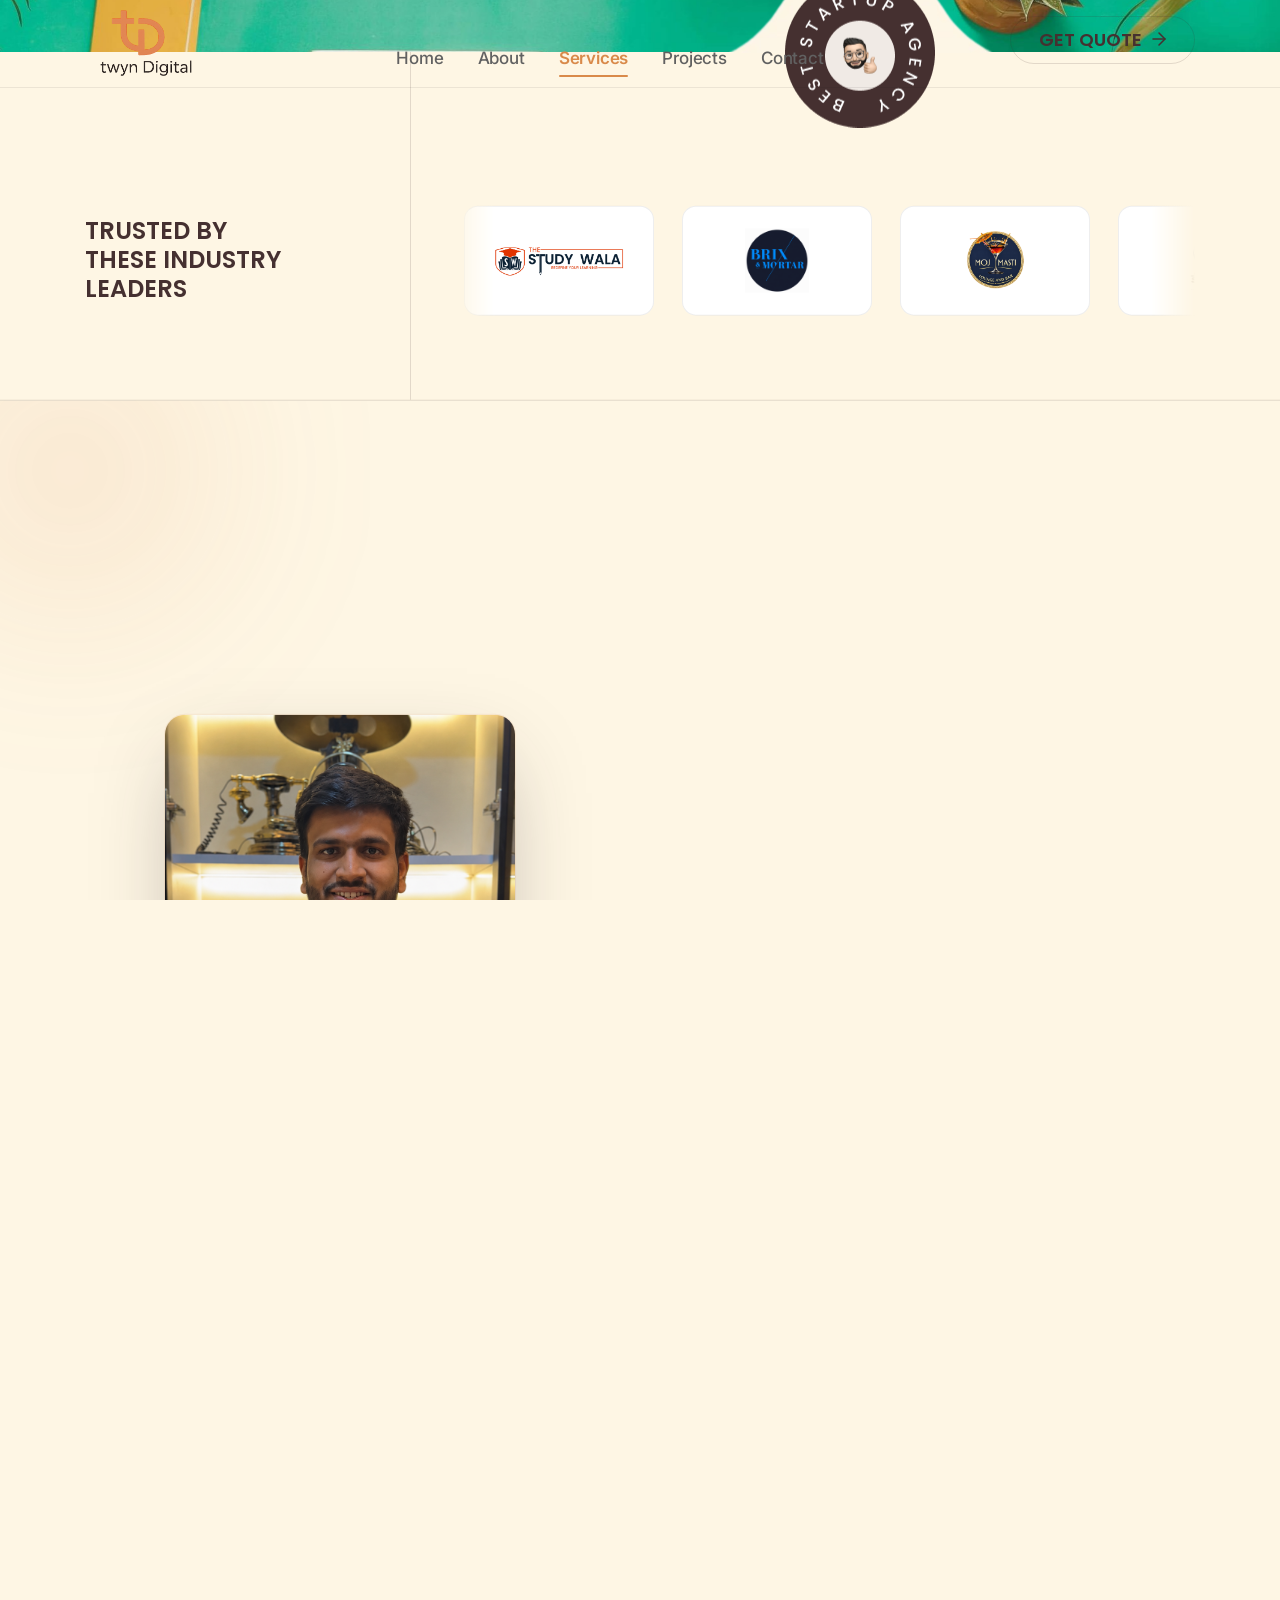
==== commit df66ca3c: "fix: service scroll bug in mobile version" ====
--- a/public/index.html
+++ b/public/index.html
@@ -1,13 +1,16 @@
-<!DOCTYPE html><html class="no-js" lang="en"><head>
-
+<!DOCTYPE html>
+<html class="no-js" lang="en">
+
+<head>
     <meta charset="utf-8">
     <meta http-equiv="x-ua-compatible" content="ie=edge">
     <title>twyn Digital - Turning Clicks Into Clients</title>
-    <meta name="description" content="Twyn Digital — Gujarat-based digital marketing agency specialising in social media, content creation, branding, and performance marketing. Turning clicks into clients.">
+    <meta name="description"
+        content="Twyn Digital — Gujarat-based digital marketing agency specialising in social media, content creation, branding, and performance marketing. Turning clicks into clients.">
     <meta name="viewport" content="width=device-width, initial-scale=1">
 
     <!-- Place favicon.ico in the root directory -->
-    <link rel="shortcut icon" type="image/x-icon" href="assets/img/branding/ring-animation-logo-td.png">
+    <link rel="icon" type="image/png" sizes="192x192" href="assets/img/branding/favicon-192x192.png">
 
     <!-- CSS here -->
     <link rel="stylesheet" href="css/bootstrap.css">
@@ -19,7 +22,8 @@
     <link rel="stylesheet" href="css/atropos.min.css">
     <link rel="stylesheet" href="css/main.css">
     <link rel="preconnect" href="https://fonts.googleapis.com">
-    <link href="https://fonts.googleapis.com/css2?family=Anton&family=Poppins:wght@300;400;500;600;700&display=swap" rel="stylesheet">
+    <link href="https://fonts.googleapis.com/css2?family=Anton&family=Poppins:wght@300;400;500;600;700&display=swap"
+        rel="stylesheet">
 </head>
 
 <body class="tp-magic-cursor" data-bg-color="#FEF6E4">
@@ -40,7 +44,8 @@
     <div class="back-to-top-wrapper">
         <button id="back_to_top" type="button" class="back-to-top-btn">
             <svg width="12" height="7" viewBox="0 0 12 7" fill="none" xmlns="http://www.w3.org/2000/svg">
-                <path d="M11 6L6 1L1 6" stroke="currentColor" stroke-width="1.5" stroke-linecap="round" stroke-linejoin="round"></path>
+                <path d="M11 6L6 1L1 6" stroke="currentColor" stroke-width="1.5" stroke-linecap="round"
+                    stroke-linejoin="round"></path>
             </svg>
         </button>
     </div>
@@ -58,8 +63,10 @@
                 <div class="tp-offcanvas-close">
                     <button class="tp-offcanvas-close-btn">
                         <svg width="37" height="38" viewBox="0 0 37 38" fill="none" xmlns="http://www.w3.org/2000/svg">
-                            <path d="M9.19141 9.80762L27.5762 28.1924" stroke="currentColor" stroke-width="1.5" stroke-linecap="round" stroke-linejoin="round"></path>
-                            <path d="M9.19141 28.1924L27.5762 9.80761" stroke="currentColor" stroke-width="1.5" stroke-linecap="round" stroke-linejoin="round"></path>
+                            <path d="M9.19141 9.80762L27.5762 28.1924" stroke="currentColor" stroke-width="1.5"
+                                stroke-linecap="round" stroke-linejoin="round"></path>
+                            <path d="M9.19141 28.1924L27.5762 9.80761" stroke="currentColor" stroke-width="1.5"
+                                stroke-linecap="round" stroke-linejoin="round"></path>
                         </svg>
                     </button>
                 </div>
@@ -67,7 +74,8 @@
             <div class="tp-offcanvas-main">
                 <div class="tp-offcanvas-content d-none d-xl-block">
                     <h3 class="tp-offcanvas-title">Hello There!</h3>
-                    <p>We help brands grow with sharp content, creative design, and performance marketing that converts.</p>
+                    <p>We help brands grow with sharp content, creative design, and performance marketing that converts.
+                    </p>
                 </div>
                 <div class="tp-offcanvas-menu d-xl-none">
                     <nav>
@@ -77,22 +85,26 @@
                     <div class="row gx-2">
                         <div class="col-md-3 col-3">
                             <div class="tp-offcanvas-gallery-img fix">
-                                <a class="popup-image" href="assets/img/offcanvas/offcanvas-1.jpg"><img src="assets/img/offcanvas/offcanvas-1.jpg" alt=""></a>
+                                <a class="popup-image" href="assets/img/offcanvas/offcanvas-1.jpg"><img
+                                        src="assets/img/offcanvas/offcanvas-1.jpg" alt=""></a>
                             </div>
                         </div>
                         <div class="col-md-3 col-3">
                             <div class="tp-offcanvas-gallery-img fix">
-                                <a class="popup-image" href="assets/img/offcanvas/offcanvas-2.jpg"><img src="assets/img/offcanvas/offcanvas-2.jpg" alt=""></a>
+                                <a class="popup-image" href="assets/img/offcanvas/offcanvas-2.jpg"><img
+                                        src="assets/img/offcanvas/offcanvas-2.jpg" alt=""></a>
                             </div>
                         </div>
                         <div class="col-md-3 col-3">
                             <div class="tp-offcanvas-gallery-img fix">
-                                <a class="popup-image" href="assets/img/offcanvas/offcanvas-3.jpg"><img src="assets/img/offcanvas/offcanvas-3.jpg" alt=""></a>
+                                <a class="popup-image" href="assets/img/offcanvas/offcanvas-3.jpg"><img
+                                        src="assets/img/offcanvas/offcanvas-3.jpg" alt=""></a>
                             </div>
                         </div>
                         <div class="col-md-3 col-3">
                             <div class="tp-offcanvas-gallery-img fix">
-                                <a class="popup-image" href="assets/img/offcanvas/offcanvas-4.jpg"><img src="assets/img/offcanvas/offcanvas-4.jpg" alt=""></a>
+                                <a class="popup-image" href="assets/img/offcanvas/offcanvas-4.jpg"><img
+                                        src="assets/img/offcanvas/offcanvas-4.jpg" alt=""></a>
                             </div>
                         </div>
                     </div>
@@ -110,25 +122,38 @@
                     <ul>
                         <li>
                             <a href="https://www.instagram.com/twyndigital?igsh=c2U1ZmsyNWNwZzZr&utm_source=qr">
-                                <svg width="16" height="16" viewBox="0 0 16 16" fill="none" xmlns="http://www.w3.org/2000/svg">
-                                    <path d="M11.25 1.5H4.75C2.95507 1.5 1.5 2.95507 1.5 4.75V11.25C1.5 13.0449 2.95507 14.5 4.75 14.5H11.25C13.0449 14.5 14.5 13.0449 14.5 11.25V4.75C14.5 2.95507 13.0449 1.5 11.25 1.5Z" stroke="currentColor" stroke-width="1.5" stroke-linecap="round" stroke-linejoin="round"></path>
-                                    <path d="M10.6016 7.5907C10.6818 8.13166 10.5894 8.68414 10.3375 9.16955C10.0856 9.65497 9.68711 10.0486 9.19862 10.2945C8.71014 10.5404 8.15656 10.6259 7.61663 10.5391C7.0767 10.4522 6.57791 10.1972 6.19121 9.81055C5.80451 9.42385 5.54959 8.92506 5.46271 8.38513C5.37583 7.8452 5.46141 7.29163 5.70728 6.80314C5.95315 6.31465 6.34679 5.91613 6.83221 5.66425C7.31763 5.41238 7.87011 5.31998 8.41107 5.4002C8.96287 5.48202 9.47372 5.73915 9.86817 6.1336C10.2626 6.52804 10.5197 7.0389 10.6016 7.5907Z" stroke="currentColor" stroke-width="1.5" stroke-linecap="round" stroke-linejoin="round"></path>
-                                    <path d="M11.5742 4.42578H11.5842" stroke="currentColor" stroke-width="1.5" stroke-linecap="round" stroke-linejoin="round"></path>
+                                <svg width="16" height="16" viewBox="0 0 16 16" fill="none"
+                                    xmlns="http://www.w3.org/2000/svg">
+                                    <path
+                                        d="M11.25 1.5H4.75C2.95507 1.5 1.5 2.95507 1.5 4.75V11.25C1.5 13.0449 2.95507 14.5 4.75 14.5H11.25C13.0449 14.5 14.5 13.0449 14.5 11.25V4.75C14.5 2.95507 13.0449 1.5 11.25 1.5Z"
+                                        stroke="currentColor" stroke-width="1.5" stroke-linecap="round"
+                                        stroke-linejoin="round"></path>
+                                    <path
+                                        d="M10.6016 7.5907C10.6818 8.13166 10.5894 8.68414 10.3375 9.16955C10.0856 9.65497 9.68711 10.0486 9.19862 10.2945C8.71014 10.5404 8.15656 10.6259 7.61663 10.5391C7.0767 10.4522 6.57791 10.1972 6.19121 9.81055C5.80451 9.42385 5.54959 8.92506 5.46271 8.38513C5.37583 7.8452 5.46141 7.29163 5.70728 6.80314C5.95315 6.31465 6.34679 5.91613 6.83221 5.66425C7.31763 5.41238 7.87011 5.31998 8.41107 5.4002C8.96287 5.48202 9.47372 5.73915 9.86817 6.1336C10.2626 6.52804 10.5197 7.0389 10.6016 7.5907Z"
+                                        stroke="currentColor" stroke-width="1.5" stroke-linecap="round"
+                                        stroke-linejoin="round"></path>
+                                    <path d="M11.5742 4.42578H11.5842" stroke="currentColor" stroke-width="1.5"
+                                        stroke-linecap="round" stroke-linejoin="round"></path>
                                 </svg>
                             </a>
                         </li>
                         <li>
-                            <a href="https://www.facebook.com/profile.php?id=61584092212026&mibextid=wwXIfr&rdid=z3zBLGgWrEOnISZp&share_url=https%3A%2F%2Fwww.facebook.com%2Fshare%2F1SFioWTX8K%2F%3Fmibextid%3DwwXIfr%26ref%3D1#">
-                                <svg width="18" height="18" viewBox="0 0 24 24" fill="none" xmlns="http://www.w3.org/2000/svg">
-                                    <path fill="currentColor" d="M24 12.073C24 5.405 18.627 0 12 0S0 5.405 0 12.073c0 5.99 4.388 10.952 10.125 11.854v-8.385H7.078v-3.469h3.047V9.413c0-3.01 1.792-4.669 4.533-4.669 1.312 0 2.686.235 2.686.235v2.953h-1.514c-1.491 0-1.956.93-1.956 1.884v2.257h3.328l-.532 3.469h-2.796v8.385C19.612 23.025 24 18.063 24 12.073Z"/>
+                            <a
+                                href="https://www.facebook.com/profile.php?id=61584092212026&mibextid=wwXIfr&rdid=z3zBLGgWrEOnISZp&share_url=https%3A%2F%2Fwww.facebook.com%2Fshare%2F1SFioWTX8K%2F%3Fmibextid%3DwwXIfr%26ref%3D1#">
+                                <svg width="18" height="18" viewBox="0 0 24 24" fill="none"
+                                    xmlns="http://www.w3.org/2000/svg">
+                                    <path fill="currentColor"
+                                        d="M24 12.073C24 5.405 18.627 0 12 0S0 5.405 0 12.073c0 5.99 4.388 10.952 10.125 11.854v-8.385H7.078v-3.469h3.047V9.413c0-3.01 1.792-4.669 4.533-4.669 1.312 0 2.686.235 2.686.235v2.953h-1.514c-1.491 0-1.956.93-1.956 1.884v2.257h3.328l-.532 3.469h-2.796v8.385C19.612 23.025 24 18.063 24 12.073Z" />
                                 </svg>
                             </a>
                         </li>
-                        
+
                         <li>
                             <a href="https://www.linkedin.com/company/twyndigital/">
-                                <svg width="18" height="18" viewBox="0 0 24 24" fill="none" xmlns="http://www.w3.org/2000/svg">
-                                    <path fill="currentColor" d="M20.447 20.452h-3.554v-5.569c0-1.327-.027-3.038-1.85-3.038-1.85 0-2.134 1.445-2.134 2.94v5.667H9.355V9h3.414v1.561h.049c.476-.9 1.637-1.85 3.368-1.85 3.6 0 4.265 2.368 4.265 5.451v6.29zM5.337 7.433a2.062 2.062 0 1 1 0-4.124 2.062 2.062 0 0 1 0 4.124zM7.115 20.452H3.559V9h3.556v11.452zM22.225 0H1.771C.792 0 0 .774 0 1.729v20.542C0 23.226.792 24 1.771 24h20.451C23.208 24 24 23.226 24 22.271V1.729C24 .774 23.208 0 22.225 0z"/>
+                                <svg width="18" height="18" viewBox="0 0 24 24" fill="none"
+                                    xmlns="http://www.w3.org/2000/svg">
+                                    <path fill="currentColor"
+                                        d="M20.447 20.452h-3.554v-5.569c0-1.327-.027-3.038-1.85-3.038-1.85 0-2.134 1.445-2.134 2.94v5.667H9.355V9h3.414v1.561h.049c.476-.9 1.637-1.85 3.368-1.85 3.6 0 4.265 2.368 4.265 5.451v6.29zM5.337 7.433a2.062 2.062 0 1 1 0-4.124 2.062 2.062 0 0 1 0 4.124zM7.115 20.452H3.559V9h3.556v11.452zM22.225 0H1.771C.792 0 0 .774 0 1.729v20.542C0 23.226.792 24 1.771 24h20.451C23.208 24 24 23.226 24 22.271V1.729C24 .774 23.208 0 22.225 0z" />
                                 </svg>
                             </a>
                         </li>
@@ -145,8 +170,10 @@
         <div class="tp-search-close">
             <button class="tp-search-close-btn">
                 <svg width="12" height="12" viewBox="0 0 12 12" fill="none" xmlns="http://www.w3.org/2000/svg">
-                    <path class="path-1" d="M11 1L1 11" stroke="currentColor" stroke-width="1.5" stroke-linecap="round" stroke-linejoin="round"></path>
-                    <path class="path-2" d="M1 1L11 11" stroke="currentColor" stroke-width="1.5" stroke-linecap="round" stroke-linejoin="round"></path>
+                    <path class="path-1" d="M11 1L1 11" stroke="currentColor" stroke-width="1.5" stroke-linecap="round"
+                        stroke-linejoin="round"></path>
+                    <path class="path-2" d="M1 1L11 11" stroke="currentColor" stroke-width="1.5" stroke-linecap="round"
+                        stroke-linejoin="round"></path>
                 </svg>
             </button>
         </div>
@@ -158,9 +185,13 @@
                             <div class="search p-relative">
                                 <input type="text" class="search-input" placeholder="Search">
                                 <button class="tp-search-icon">
-                                    <svg xmlns="http://www.w3.org/2000/svg" width="24" height="24" viewBox="0 0 24 24" fill="none">
-                                        <path d="M18.0508 18.05L23.0009 23" stroke="currentColor" stroke-width="2" stroke-linecap="round" stroke-linejoin="round"></path>
-                                        <path d="M20.8004 10.9C20.8004 5.43237 16.3679 1 10.9002 1C5.43246 1 1 5.43237 1 10.9C1 16.3676 5.43246 20.7999 10.9002 20.7999C16.3679 20.7999 20.8004 16.3676 20.8004 10.9Z" stroke="currentColor" stroke-width="2" stroke-linejoin="round"></path>
+                                    <svg xmlns="http://www.w3.org/2000/svg" width="24" height="24" viewBox="0 0 24 24"
+                                        fill="none">
+                                        <path d="M18.0508 18.05L23.0009 23" stroke="currentColor" stroke-width="2"
+                                            stroke-linecap="round" stroke-linejoin="round"></path>
+                                        <path
+                                            d="M20.8004 10.9C20.8004 5.43237 16.3679 1 10.9002 1C5.43246 1 1 5.43237 1 10.9C1 16.3676 5.43246 20.7999 10.9002 20.7999C16.3679 20.7999 20.8004 16.3676 20.8004 10.9Z"
+                                            stroke="currentColor" stroke-width="2" stroke-linejoin="round"></path>
                                     </svg>
                                 </button>
                             </div>
@@ -176,18 +207,21 @@
     <header>
 
         <!-- header area start -->
-        <div id="header-sticky" class="tp-header-12-ptb tp-header-blur sticky-white-bg tp-header-9-sticky header-transparent tp-header-8-border">
+        <div id="header-sticky"
+            class="tp-header-12-ptb tp-header-blur sticky-white-bg tp-header-9-sticky header-transparent tp-header-8-border">
             <div class="container container-1750">
                 <div class="row">
                     <div class="col-xl-12">
                         <div class="tp-header-12-wrapper d-flex align-items-center justify-content-between">
                             <div class="tp-header-8-left d-flex align-items-center">
                                 <div class="tp-header-logo">
-                                    <a href="#home"><img data-width="120" src="assets/img/branding/logo.png" alt="Twyn Digital"></a>
+                                    <a href="#home"><img data-width="120" src="assets/img/branding/logo.png"
+                                            alt="Twyn Digital"></a>
                                 </div>
                             </div>
                             <div class="tp-header-12-middle">
-                                <div class="tp-header-menu tp-header-12-menu tp-header-dropdown dropdown-white-bg d-none d-xl-block">
+                                <div
+                                    class="tp-header-menu tp-header-12-menu tp-header-dropdown dropdown-white-bg d-none d-xl-block">
                                     <nav class="tp-mobile-menu-active">
                                         <ul>
                                             <li><a href="#home">Home</a></li>
@@ -201,12 +235,16 @@
                             </div>
                             <div class="tp-header-8-right d-flex align-items-center d-md-inline-flex">
                                 <div class="tp-header-8-btn d-none d-md-block">
-                                    <a class="tp-btn-border-2 st" href="https://wa.me/918160950070?text=Hi!%20I'm%20interested%20in%20your%20digital%20marketing%20services.%20Can%20we%20connect%3F">
+                                    <a class="tp-btn-border-2 st"
+                                        href="https://wa.me/918160950070?text=Hi!%20I'm%20interested%20in%20your%20digital%20marketing%20services.%20Can%20we%20connect%3F">
                                         GET QUOTE
                                         <span>
-                                            <svg xmlns="http://www.w3.org/2000/svg" width="14" height="14" viewBox="0 0 14 14" fill="none">
-                                                <path d="M1 7H13" stroke="currentColor" stroke-width="1.5" stroke-linecap="round" stroke-linejoin="round"></path>
-                                                <path d="M7 1L13 7L7 13" stroke="currentColor" stroke-width="1.5" stroke-linecap="round" stroke-linejoin="round"></path>
+                                            <svg xmlns="http://www.w3.org/2000/svg" width="14" height="14"
+                                                viewBox="0 0 14 14" fill="none">
+                                                <path d="M1 7H13" stroke="currentColor" stroke-width="1.5"
+                                                    stroke-linecap="round" stroke-linejoin="round"></path>
+                                                <path d="M7 1L13 7L7 13" stroke="currentColor" stroke-width="1.5"
+                                                    stroke-linecap="round" stroke-linejoin="round"></path>
                                             </svg>
                                         </span>
                                     </a>
@@ -237,50 +275,53 @@
 
                 <!-- 3D ring animation start -->
                 <section class="twyn-hero" id="home">
-                    
-                            <!-- 3D Ring Animation -->
-                            <div class="twyn-hero-visual">
-                                <div class="twyn-band"></div>
-                    
-                                <div class="twyn-scene">
-                                    <div class="twyn-ring" id="twynRing"></div>
-                    
-                                    <!-- Center Element (Logo with Glow + Pulse) -->
-                                    <div class="twyn-center">
-                                        <img src="assets/img/branding/ring-animation-logo-td.png" alt="twyn Digital Logo"/>        
-                                        <div class="twyn-wordmark">twyn <b>Digital</b></div>
-                                    </div>
-                                </div>
-                            </div>
-                    
-                            <!-- Bottom Content (matches screenshot layout) -->
-                            <div class="twyn-hero-bottom">
-                                <div class="twyn-hero-text">
-                                  <h2>Helping Brands Grow with <strong>Data, Creativity & Strategy</strong></h2>
-                                  <p>We create content, run ads, build branding, and manage social media to bring your brand to life and drive real growth.</p>
-                                </div>
-                                <div class="twyn-hero-cta">
-                                    <a href="#services">
-                                        What we do
-                                        <svg width="16" height="16" viewBox="0 0 16 16" fill="none" xmlns="http://www.w3.org/2000/svg">
-                                            <path d="M3 8H13M13 8L9 4M13 8L9 12" stroke="currentColor" stroke-width="1.5" stroke-linecap="round" stroke-linejoin="round"/>
-                                        </svg>
-                                    </a>
-                                </div>
-                            </div>
-                    
+
+                    <!-- 3D Ring Animation -->
+                    <div class="twyn-hero-visual">
+                        <div class="twyn-band"></div>
+
+                        <div class="twyn-scene">
+                            <div class="twyn-ring" id="twynRing"></div>
+
+                            <!-- Center Element (Logo with Glow + Pulse) -->
+                            <div class="twyn-center">
+                                <img src="assets/img/branding/ring-animation-logo-td.png" alt="twyn Digital Logo" />
+                                <div class="twyn-wordmark">twyn <b>Digital</b></div>
+                            </div>
+                        </div>
+                    </div>
+
+                    <!-- Bottom Content (matches screenshot layout) -->
+                    <div class="twyn-hero-bottom">
+                        <div class="twyn-hero-text">
+                            <h2>Helping Brands Grow with <strong>Data, Creativity & Strategy</strong></h2>
+                            <p>We create content, run ads, build branding, and manage social media to bring your brand
+                                to life and drive real growth.</p>
+                        </div>
+                        <div class="twyn-hero-cta">
+                            <a href="#services">
+                                What we do
+                                <svg width="16" height="16" viewBox="0 0 16 16" fill="none"
+                                    xmlns="http://www.w3.org/2000/svg">
+                                    <path d="M3 8H13M13 8L9 4M13 8L9 12" stroke="currentColor" stroke-width="1.5"
+                                        stroke-linecap="round" stroke-linejoin="round" />
+                                </svg>
+                            </a>
+                        </div>
+                    </div>
+
                 </section>
                 <!-- 3D ring animation end -->
 
 
                 <!-- banner area start -->
                 <div class="st-banner-area p-relative">
-                
+
                     <!-- Original Image -->
                     <div class="st-banner-wrap">
                         <img class="w-100" src="assets/img/hero/banner.jpg" alt="Twyn Digital banner" data-speed=".8">
                     </div>
-                
+
                     <!-- Centered Text on Green Area -->
                     <div class="twyn-banner-text">
                         <div class="twyn-text-inner">
@@ -289,10 +330,11 @@
                                 <span class="twyn-text-rotate" id="rotateText"></span>
                                 <span class="twyn-cursor">|</span>
                             </div>
-                            <p class="twyn-text-services">Meta Ads &nbsp;|&nbsp; Google Ads &nbsp;|&nbsp; Social Media</p>
-                        </div>
-                    </div>
-                
+                            <p class="twyn-text-services">Meta Ads &nbsp;|&nbsp; Google Ads &nbsp;|&nbsp; Social Media
+                            </p>
+                        </div>
+                    </div>
+
                     <!-- Original Circle Badge -->
                     <div class="st-banner-text-shape">
                         <div class="st-banner-text-bg z-index-1">
@@ -303,7 +345,7 @@
                             </div>
                         </div>
                     </div>
-                
+
                 </div>
                 <!-- banner area end -->
 
@@ -322,48 +364,88 @@
                             <div class="col-lg-9">
                                 <div class="st-brand-marquee-wrap">
                                     <div class="st-brand-track">
-                                        <div class="st-brand-logo"><img src="assets/img/clients/logo-1.jpg" alt=""></div>
-                                        <div class="st-brand-logo"><img src="assets/img/clients/logo-2.png" alt=""></div>
-                                        <div class="st-brand-logo"><img src="assets/img/clients/logo-3.png" alt=""></div>
-                                        <div class="st-brand-logo"><img src="assets/img/clients/logo-4.png" alt=""></div>
-                                        <div class="st-brand-logo"><img src="assets/img/clients/logo-5.png" alt=""></div>
-                                        <div class="st-brand-logo"><img src="assets/img/clients/logo-6.png" alt=""></div>
-                                        <div class="st-brand-logo"><img src="assets/img/clients/logo-7.jpg" alt=""></div>
-                                        <div class="st-brand-logo"><img src="assets/img/clients/logo-8.jpg" alt=""></div>
-                                        <div class="st-brand-logo"><img src="assets/img/clients/logo-9.png" alt=""></div>
-                                        <div class="st-brand-logo"><img src="assets/img/clients/logo-10.jpg" alt=""></div>
-                                        <div class="st-brand-logo"><img src="assets/img/clients/logo-11.png" alt=""></div>
-                                        <div class="st-brand-logo"><img src="assets/img/clients/logo-12.png" alt=""></div>
-                                        <div class="st-brand-logo"><img src="assets/img/clients/logo-13.png" alt=""></div>
-                                        <div class="st-brand-logo"><img src="assets/img/clients/logo-14.png" alt=""></div>
-                                        <div class="st-brand-logo"><img src="assets/img/clients/logo-15.jpg" alt=""></div>
-                                        <div class="st-brand-logo"><img src="assets/img/clients/logo-16.jpeg" alt=""></div>
-                                        <div class="st-brand-logo"><img src="assets/img/clients/logo-17.jpg" alt=""></div>
-                                        <div class="st-brand-logo"><img src="assets/img/clients/logo-18.jpg" alt=""></div>
-                                        <div class="st-brand-logo"><img src="assets/img/clients/logo-19.jpg" alt=""></div>
-                                        <div class="st-brand-logo"><img src="assets/img/clients/logo-20.jpg" alt=""></div>
-                
+                                        <div class="st-brand-logo"><img src="assets/img/clients/logo-1.jpg" alt="">
+                                        </div>
+                                        <div class="st-brand-logo"><img src="assets/img/clients/logo-2.png" alt="">
+                                        </div>
+                                        <div class="st-brand-logo"><img src="assets/img/clients/logo-3.png" alt="">
+                                        </div>
+                                        <div class="st-brand-logo"><img src="assets/img/clients/logo-4.png" alt="">
+                                        </div>
+                                        <div class="st-brand-logo"><img src="assets/img/clients/logo-5.png" alt="">
+                                        </div>
+                                        <div class="st-brand-logo"><img src="assets/img/clients/logo-6.png" alt="">
+                                        </div>
+                                        <div class="st-brand-logo"><img src="assets/img/clients/logo-7.jpg" alt="">
+                                        </div>
+                                        <div class="st-brand-logo"><img src="assets/img/clients/logo-8.jpg" alt="">
+                                        </div>
+                                        <div class="st-brand-logo"><img src="assets/img/clients/logo-9.png" alt="">
+                                        </div>
+                                        <div class="st-brand-logo"><img src="assets/img/clients/logo-10.jpg" alt="">
+                                        </div>
+                                        <div class="st-brand-logo"><img src="assets/img/clients/logo-11.png" alt="">
+                                        </div>
+                                        <div class="st-brand-logo"><img src="assets/img/clients/logo-12.png" alt="">
+                                        </div>
+                                        <div class="st-brand-logo"><img src="assets/img/clients/logo-13.png" alt="">
+                                        </div>
+                                        <div class="st-brand-logo"><img src="assets/img/clients/logo-14.png" alt="">
+                                        </div>
+                                        <div class="st-brand-logo"><img src="assets/img/clients/logo-15.jpg" alt="">
+                                        </div>
+                                        <div class="st-brand-logo"><img src="assets/img/clients/logo-16.jpeg" alt="">
+                                        </div>
+                                        <div class="st-brand-logo"><img src="assets/img/clients/logo-17.jpg" alt="">
+                                        </div>
+                                        <div class="st-brand-logo"><img src="assets/img/clients/logo-18.jpg" alt="">
+                                        </div>
+                                        <div class="st-brand-logo"><img src="assets/img/clients/logo-19.jpg" alt="">
+                                        </div>
+                                        <div class="st-brand-logo"><img src="assets/img/clients/logo-20.jpg" alt="">
+                                        </div>
+
                                         <!-- duplicate set for seamless loop -->
-                                        <div class="st-brand-logo" aria-hidden="true"><img src="assets/img/clients/logo-1.jpg" alt=""></div>
-                                        <div class="st-brand-logo" aria-hidden="true"><img src="assets/img/clients/logo-2.png" alt=""></div>
-                                        <div class="st-brand-logo" aria-hidden="true"><img src="assets/img/clients/logo-3.png" alt=""></div>
-                                        <div class="st-brand-logo" aria-hidden="true"><img src="assets/img/clients/logo-4.png" alt=""></div>
-                                        <div class="st-brand-logo" aria-hidden="true"><img src="assets/img/clients/logo-5.png" alt=""></div>
-                                        <div class="st-brand-logo" aria-hidden="true"><img src="assets/img/clients/logo-6.png" alt=""></div>
-                                        <div class="st-brand-logo" aria-hidden="true"><img src="assets/img/clients/logo-7.jpg" alt=""></div>
-                                        <div class="st-brand-logo" aria-hidden="true"><img src="assets/img/clients/logo-8.jpg" alt=""></div>
-                                        <div class="st-brand-logo" aria-hidden="true"><img src="assets/img/clients/logo-9.png" alt=""></div>
-                                        <div class="st-brand-logo" aria-hidden="true"><img src="assets/img/clients/logo-10.jpg" alt=""></div>
-                                        <div class="st-brand-logo" aria-hidden="true"><img src="assets/img/clients/logo-11.png" alt=""></div>
-                                        <div class="st-brand-logo" aria-hidden="true"><img src="assets/img/clients/logo-12.png" alt=""></div>
-                                        <div class="st-brand-logo" aria-hidden="true"><img src="assets/img/clients/logo-13.png" alt=""></div>
-                                        <div class="st-brand-logo" aria-hidden="true"><img src="assets/img/clients/logo-14.png" alt=""></div>
-                                        <div class="st-brand-logo" aria-hidden="true"><img src="assets/img/clients/logo-15.jpg" alt=""></div>
-                                        <div class="st-brand-logo" aria-hidden="true"><img src="assets/img/clients/logo-16.jpeg" alt=""></div>
-                                        <div class="st-brand-logo" aria-hidden="true"><img src="assets/img/clients/logo-17.jpg" alt=""></div>
-                                        <div class="st-brand-logo" aria-hidden="true"><img src="assets/img/clients/logo-18.jpg" alt=""></div>
-                                        <div class="st-brand-logo" aria-hidden="true"><img src="assets/img/clients/logo-19.jpg" alt=""></div>
-                                        <div class="st-brand-logo" aria-hidden="true"><img src="assets/img/clients/logo-20.jpg" alt=""></div>
+                                        <div class="st-brand-logo" aria-hidden="true"><img
+                                                src="assets/img/clients/logo-1.jpg" alt=""></div>
+                                        <div class="st-brand-logo" aria-hidden="true"><img
+                                                src="assets/img/clients/logo-2.png" alt=""></div>
+                                        <div class="st-brand-logo" aria-hidden="true"><img
+                                                src="assets/img/clients/logo-3.png" alt=""></div>
+                                        <div class="st-brand-logo" aria-hidden="true"><img
+                                                src="assets/img/clients/logo-4.png" alt=""></div>
+                                        <div class="st-brand-logo" aria-hidden="true"><img
+                                                src="assets/img/clients/logo-5.png" alt=""></div>
+                                        <div class="st-brand-logo" aria-hidden="true"><img
+                                                src="assets/img/clients/logo-6.png" alt=""></div>
+                                        <div class="st-brand-logo" aria-hidden="true"><img
+                                                src="assets/img/clients/logo-7.jpg" alt=""></div>
+                                        <div class="st-brand-logo" aria-hidden="true"><img
+                                                src="assets/img/clients/logo-8.jpg" alt=""></div>
+                                        <div class="st-brand-logo" aria-hidden="true"><img
+                                                src="assets/img/clients/logo-9.png" alt=""></div>
+                                        <div class="st-brand-logo" aria-hidden="true"><img
+                                                src="assets/img/clients/logo-10.jpg" alt=""></div>
+                                        <div class="st-brand-logo" aria-hidden="true"><img
+                                                src="assets/img/clients/logo-11.png" alt=""></div>
+                                        <div class="st-brand-logo" aria-hidden="true"><img
+                                                src="assets/img/clients/logo-12.png" alt=""></div>
+                                        <div class="st-brand-logo" aria-hidden="true"><img
+                                                src="assets/img/clients/logo-13.png" alt=""></div>
+                                        <div class="st-brand-logo" aria-hidden="true"><img
+                                                src="assets/img/clients/logo-14.png" alt=""></div>
+                                        <div class="st-brand-logo" aria-hidden="true"><img
+                                                src="assets/img/clients/logo-15.jpg" alt=""></div>
+                                        <div class="st-brand-logo" aria-hidden="true"><img
+                                                src="assets/img/clients/logo-16.jpeg" alt=""></div>
+                                        <div class="st-brand-logo" aria-hidden="true"><img
+                                                src="assets/img/clients/logo-17.jpg" alt=""></div>
+                                        <div class="st-brand-logo" aria-hidden="true"><img
+                                                src="assets/img/clients/logo-18.jpg" alt=""></div>
+                                        <div class="st-brand-logo" aria-hidden="true"><img
+                                                src="assets/img/clients/logo-19.jpg" alt=""></div>
+                                        <div class="st-brand-logo" aria-hidden="true"><img
+                                                src="assets/img/clients/logo-20.jpg" alt=""></div>
                                     </div>
                                 </div>
                             </div>
@@ -378,11 +460,11 @@
                     <div class="st-about-shape" data-speed=".9">
                         <img src="assets/img/hero/hero-shape.png" alt="">
                     </div>
-                
+
                     <!-- decorative glows -->
                     <div class="twyn-about-glow glow-1"></div>
                     <div class="twyn-about-glow glow-2"></div>
-                
+
                     <div class="container container-1320">
                         <div class="row align-items-center">
                             <div class="col-lg-6">
@@ -391,42 +473,46 @@
                                         <div class="st-about-video-wrap twyn-video-frame">
                                             <video
                                                 src="https://pub-4cb4f808f0ee46cbb4a1e319863ca49f.r2.dev/who_are_we.mp4"
-                                                poster="assets/img/hero/video-cover.png"
-                                                loop
-                                                controls
-                                                playsinline
-                                                controlslist="nodownload"
-                                                class="st-about-video">
+                                                poster="assets/img/hero/video-cover.png" loop controls playsinline
+                                                controlslist="nodownload" class="st-about-video">
                                             </video>
                                             <div class="twyn-video-shine"></div>
                                         </div>
                                     </div>
                                 </div>
                             </div>
-                
+
                             <div class="col-lg-6">
                                 <div class="st-about-wrapper">
                                     <div class="st-about-heading mb-60">
                                         <div class="twyn-reveal">
                                             <span class="twyn-eyebrow">// WHO WE ARE</span>
                                             <h4 class="st-about-title twyn-about-title">
-                                                We’re <span class="twyn-highlight">Twyn Digital</span>, a digital agency based in Gujarat, India. We help brands grow socially with sharp content, creative design, and performance marketing that actually converts your leads into sales.
+                                                We’re <span class="twyn-highlight">Twyn Digital</span>, a digital agency
+                                                based in Gujarat, India. We help brands grow socially with sharp
+                                                content, creative design, and performance marketing that actually
+                                                converts your leads into sales.
                                             </h4>
                                         </div>
                                     </div>
-                
+
                                     <div class="st-about-box">
                                         <div class="tp-about-funcact-wrap">
                                             <div class="tp-about-avater-info twyn-avatar-info twyn-reveal">
-                                                <img class="tp_fade_anim" data-delay=".3" data-fade-from="right" src="assets/img/about/about-avater.png" alt="">
+                                                <img class="tp_fade_anim" data-delay=".3" data-fade-from="right"
+                                                    src="assets/img/about/about-avater.png" alt="">
                                                 <div class="tp_text_anim">
-                                                    <p>We work with businesses across India and the GCC, combining local-market understanding with global design standards. No recycled templates, no vanity metrics, just strategy and execution built around what moves your business forward.</p>
+                                                    <p>We work with businesses across India and the GCC, combining
+                                                        local-market understanding with global design standards. No
+                                                        recycled templates, no vanity metrics, just strategy and
+                                                        execution built around what moves your business forward.</p>
                                                 </div>
                                             </div>
-                
+
                                             <div class="row">
                                                 <div class="col-md-6 col-sm-6">
-                                                    <div class="tp-about-funcact-item twyn-counter-item twyn-reveal mb-30">
+                                                    <div
+                                                        class="tp-about-funcact-item twyn-counter-item twyn-reveal mb-30">
                                                         <span class="twyn-counter" data-target="98">0</span>%
                                                         <p>Clients Satisfied and <br> Repeating</p>
                                                         <div class="twyn-counter-bar">
@@ -435,7 +521,8 @@
                                                     </div>
                                                 </div>
                                                 <div class="col-md-6 col-sm-6">
-                                                    <div class="tp-about-funcact-item twyn-counter-item twyn-reveal mb-30">
+                                                    <div
+                                                        class="tp-about-funcact-item twyn-counter-item twyn-reveal mb-30">
                                                         <span class="twyn-counter" data-target="50">0</span>+
                                                         <p>Projects Completed in <br> multiple Countries</p>
                                                         <div class="twyn-counter-bar">
@@ -465,26 +552,31 @@
                             </div>
                             <div class="col-lg-7">
                                 <div class="st-service-heading mb-70">
-                                    <h3 class="tp-section-title-playfair mb-20 tp_fade_anim" data-delay=".3">SERVICES WE<br>
-                                        <span>DELIVER</span></h3>
+                                    <h3 class="tp-section-title-playfair mb-20 tp_fade_anim" data-delay=".3">SERVICES
+                                        WE<br>
+                                        <span>DELIVER</span>
+                                    </h3>
                                     <div class="tp_text_anim">
-                                        <p>Twyn Digital brings the power of years of experience. We build excellence work <br>
+                                        <p>Twyn Digital brings the power of years of experience. We build excellence
+                                            work <br>
                                             that helps you grow your business.</p>
                                     </div>
                                 </div>
                             </div>
                         </div>
-                
+
                         <!-- ===================== 01 — SOCIAL MEDIA MARKETING ===================== -->
                         <div class="st-service-item fix">
                             <div class="row gx-0">
                                 <div class="col-lg-6">
                                     <div class="st-service-item-wrap d-flex align-items-center">
                                         <div class="st-service-item-thumb">
-                                            <img src="assets/img/services/st-service-1.png" alt="Social Media Marketing">
+                                            <img src="assets/img/services/st-service-1.png"
+                                                alt="Social Media Marketing">
                                         </div>
                                         <div class="st-service-item-text">
-                                            <h4 class="st-service-item-title"><span class="tp-line-white">SOCIAL MEDIA MARKETING</span></h4>
+                                            <h4 class="st-service-item-title"><span class="tp-line-white">SOCIAL MEDIA
+                                                    MARKETING</span></h4>
                                         </div>
                                     </div>
                                 </div>
@@ -499,7 +591,9 @@
                                             </div>
                                             <div class="twyn-service-desc-block">
                                                 <p class="twyn-service-tagline">Your brand deserves to be seen.</p>
-                                                <p class="twyn-service-text">We turn your feed into a growth channel, not a content graveyard with Consistent presence, Real engagement and No ghost towns.</p>
+                                                <p class="twyn-service-text">We turn your feed into a growth channel,
+                                                    not a content graveyard with Consistent presence, Real engagement
+                                                    and No ghost towns.</p>
                                             </div>
                                         </div>
                                         <div class="st-service-item-slider">
@@ -525,17 +619,19 @@
                                 </div>
                             </div>
                         </div>
-                
+
                         <!-- ===================== 02 — CONTENT CREATION & DESIGN ===================== -->
                         <div class="st-service-item fix">
                             <div class="row gx-0">
                                 <div class="col-lg-6">
                                     <div class="st-service-item-wrap d-flex align-items-center">
                                         <div class="st-service-item-thumb">
-                                            <img src="assets/img/services/st-service-2.png" alt="Content Creation &amp; Design">
+                                            <img src="assets/img/services/st-service-2.png"
+                                                alt="Content Creation &amp; Design">
                                         </div>
                                         <div class="st-service-item-text">
-                                            <h4 class="st-service-item-title"><span class="tp-line-white">CONTENT CREATION &amp; DESIGN</span></h4>
+                                            <h4 class="st-service-item-title"><span class="tp-line-white">CONTENT
+                                                    CREATION &amp; DESIGN</span></h4>
                                         </div>
                                     </div>
                                 </div>
@@ -549,8 +645,10 @@
                                                 </span>
                                             </div>
                                             <div class="twyn-service-desc-block">
-                                                <p class="twyn-service-tagline">Content that communicates. Design that converts.</p>
-                                                <p class="twyn-service-text">Design that gets noticed, copy that gets remembered and Content built to convert, not just to look nice.</p>
+                                                <p class="twyn-service-tagline">Content that communicates. Design that
+                                                    converts.</p>
+                                                <p class="twyn-service-text">Design that gets noticed, copy that gets
+                                                    remembered and Content built to convert, not just to look nice.</p>
                                             </div>
                                         </div>
                                         <div class="st-service-item-slider">
@@ -576,7 +674,7 @@
                                 </div>
                             </div>
                         </div>
-                
+
                         <!-- ===================== 03 — PERFORMANCE MARKETING ===================== -->
                         <div class="st-service-item fix">
                             <div class="row gx-0">
@@ -586,7 +684,8 @@
                                             <img src="assets/img/services/st-service-3.png" alt="Performance Marketing">
                                         </div>
                                         <div class="st-service-item-text">
-                                            <h4 class="st-service-item-title"><span class="tp-line-white">PERFORMANCE MARKETING</span></h4>
+                                            <h4 class="st-service-item-title"><span class="tp-line-white">PERFORMANCE
+                                                    MARKETING</span></h4>
                                         </div>
                                     </div>
                                 </div>
@@ -600,8 +699,11 @@
                                                 </span>
                                             </div>
                                             <div class="twyn-service-desc-block">
-                                                <p class="twyn-service-tagline">Reach the right audience with data-driven ad campaigns.</p>
-                                                <p class="twyn-service-text">We create high-converting Facebook and Instagram ads that actually boost sales, generate leads, and maximise your ROI.</p>
+                                                <p class="twyn-service-tagline">Reach the right audience with
+                                                    data-driven ad campaigns.</p>
+                                                <p class="twyn-service-text">We create high-converting Facebook and
+                                                    Instagram ads that actually boost sales, generate leads, and
+                                                    maximise your ROI.</p>
                                             </div>
                                         </div>
                                         <div class="st-service-item-slider">
@@ -627,17 +729,19 @@
                                 </div>
                             </div>
                         </div>
-                
+
                         <!-- ===================== 04 — BRANDING & VISUAL IDENTITY ===================== -->
                         <div class="st-service-item fix">
                             <div class="row gx-0">
                                 <div class="col-lg-6">
                                     <div class="st-service-item-wrap d-flex align-items-center">
                                         <div class="st-service-item-thumb">
-                                            <img src="assets/img/services/st-service-4.png" alt="Branding &amp; Visual Identity">
+                                            <img src="assets/img/services/st-service-4.png"
+                                                alt="Branding &amp; Visual Identity">
                                         </div>
                                         <div class="st-service-item-text">
-                                            <h4 class="st-service-item-title"><span class="tp-line-white">BRANDING &amp; VISUAL IDENTITY</span></h4>
+                                            <h4 class="st-service-item-title"><span class="tp-line-white">BRANDING &amp;
+                                                    VISUAL IDENTITY</span></h4>
                                         </div>
                                     </div>
                                 </div>
@@ -651,8 +755,11 @@
                                                 </span>
                                             </div>
                                             <div class="twyn-service-desc-block">
-                                                <p class="twyn-service-tagline">A strong brand starts with a clear identity.</p>
-                                                <p class="twyn-service-text">From logos to color palettes and brand tone, we build a visual identity that reflects who you are and makes your business instantly recognisable across all platforms.</p>
+                                                <p class="twyn-service-tagline">A strong brand starts with a clear
+                                                    identity.</p>
+                                                <p class="twyn-service-text">From logos to color palettes and brand
+                                                    tone, we build a visual identity that reflects who you are and makes
+                                                    your business instantly recognisable across all platforms.</p>
                                             </div>
                                         </div>
                                         <div class="st-service-item-slider">
@@ -678,58 +785,62 @@
                                 </div>
                             </div>
                         </div>
-                
+
                         <!-- ===================== 05 — INFLUENCER MARKETING ===================== -->
                         <div class="st-service-item fix">
-            <div class="row gx-0">
-                <div class="col-lg-6">
-                    <div class="st-service-item-wrap d-flex align-items-center">
-                        <div class="st-service-item-thumb">
-                            <img src="assets/img/services/st-service-5.png" alt="Influencer Marketing">
-                        </div>
-                        <div class="st-service-item-text">
-                            <h4 class="st-service-item-title"><span class="tp-line-white">INFLUENCER MARKETING</span></h4>
-                        </div>
-                    </div>
-                </div>
-                <div class="col-lg-6">
-                    <div class="st-service-item-wrapper p-relative fix">
-                        <div class="st-service-item-inner-wrapper p-relative fix">
-                            <div class="st-service-item-btn">
-                                <span class="twyn-service-num-badge">
-                                    <span class="twyn-service-num">05</span>
-                                    <span class="twyn-service-num-ring"></span>
-                                </span>
-                            </div>
-                            <div class="twyn-service-desc-block">
-                                <p class="twyn-service-tagline">Connect your brand with the right voices.</p>
-                                <p class="twyn-service-text">We help you partner with trusted influencers who align with your brand, creating authentic collaborations through genuine audience reach.</p>
-                            </div>
-                        </div>
-                        <div class="st-service-item-slider">
-                            <div class="st-service-item-tags">
-                                <span>Influencer Outreach</span>
-                                <span>Collaborations</span>
-                                <span>Authentic Reach</span>
-                                <span>Influencer Outreach</span>
-                                <span>Collaborations</span>
-                                <span>Authentic Reach</span>
-                                <span>Influencer Outreach</span>
-                                <span>Collaborations</span>
-                                <span>Authentic Reach</span>
-                                <span>Influencer Outreach</span>
-                                <span>Collaborations</span>
-                                <span>Authentic Reach</span>
-                                <span>Influencer Outreach</span>
-                                <span>Collaborations</span>
-                                <span>Authentic Reach</span>
-                            </div>
-                        </div>
-                    </div>
-                </div>
-            </div>
-                        </div>
-                
+                            <div class="row gx-0">
+                                <div class="col-lg-6">
+                                    <div class="st-service-item-wrap d-flex align-items-center">
+                                        <div class="st-service-item-thumb">
+                                            <img src="assets/img/services/st-service-5.png" alt="Influencer Marketing">
+                                        </div>
+                                        <div class="st-service-item-text">
+                                            <h4 class="st-service-item-title"><span class="tp-line-white">INFLUENCER
+                                                    MARKETING</span></h4>
+                                        </div>
+                                    </div>
+                                </div>
+                                <div class="col-lg-6">
+                                    <div class="st-service-item-wrapper p-relative fix">
+                                        <div class="st-service-item-inner-wrapper p-relative fix">
+                                            <div class="st-service-item-btn">
+                                                <span class="twyn-service-num-badge">
+                                                    <span class="twyn-service-num">05</span>
+                                                    <span class="twyn-service-num-ring"></span>
+                                                </span>
+                                            </div>
+                                            <div class="twyn-service-desc-block">
+                                                <p class="twyn-service-tagline">Connect your brand with the right
+                                                    voices.</p>
+                                                <p class="twyn-service-text">We help you partner with trusted
+                                                    influencers who align with your brand, creating authentic
+                                                    collaborations through genuine audience reach.</p>
+                                            </div>
+                                        </div>
+                                        <div class="st-service-item-slider">
+                                            <div class="st-service-item-tags">
+                                                <span>Influencer Outreach</span>
+                                                <span>Collaborations</span>
+                                                <span>Authentic Reach</span>
+                                                <span>Influencer Outreach</span>
+                                                <span>Collaborations</span>
+                                                <span>Authentic Reach</span>
+                                                <span>Influencer Outreach</span>
+                                                <span>Collaborations</span>
+                                                <span>Authentic Reach</span>
+                                                <span>Influencer Outreach</span>
+                                                <span>Collaborations</span>
+                                                <span>Authentic Reach</span>
+                                                <span>Influencer Outreach</span>
+                                                <span>Collaborations</span>
+                                                <span>Authentic Reach</span>
+                                            </div>
+                                        </div>
+                                    </div>
+                                </div>
+                            </div>
+                        </div>
+
                     </div>
                 </div>
                 <!-- service area end -->
@@ -742,14 +853,15 @@
                             <div class="col-lg-12">
                                 <div class="st-portfolio-heading text-center mb-200">
                                     <h3 class="tp-section-title-playfair st-portfolio-title mb-20">OUR CREATIVE<br>
-                                        <span>SHOWCASE</span></h3>
-                                </div>
-                            </div>
-                        </div>
-                    </div>
-                
+                                        <span>SHOWCASE</span>
+                                    </h3>
+                                </div>
+                            </div>
+                        </div>
+                    </div>
+
                     <div class="container container-1830">
-                
+
                         <!-- ===== 01 — RESTAURANT ADS ===== -->
                         <div class="twyn-portfolio-category">
                             <div class="twyn-portfolio-cat-label">
@@ -760,11 +872,12 @@
                                 <div class="twyn-port-item twyn-port-lead z-index-1">
                                     <div class="twyn-port-thumb">
                                         <img src="assets/img/portfolio/restaurant-3.png" alt="Restaurant Pizza Ad"
-                                             style="object-position: center top;">
+                                            style="object-position: center top;">
                                         <div class="twyn-port-overlay">
                                             <div class="twyn-port-info">
                                                 <h4>Special Menu Campaign</h4>
-                                                <p>Weekend promos that turned scrollers into diners — 3x engagement spike.</p>
+                                                <p>Weekend promos that turned scrollers into diners — 3x engagement
+                                                    spike.</p>
                                             </div>
                                         </div>
                                     </div>
@@ -773,7 +886,7 @@
                                     <div class="twyn-port-item z-index-1">
                                         <div class="twyn-port-thumb">
                                             <img src="assets/img/portfolio/restaurant-1.png" alt="Indian Food Ad"
-                                                 style="object-position: center top;">
+                                                style="object-position: center top;">
                                             <div class="twyn-port-overlay">
                                                 <div class="twyn-port-info">
                                                     <h4>Indian Food Poster</h4>
@@ -784,8 +897,8 @@
                                     </div>
                                     <div class="twyn-port-item z-index-1">
                                         <div class="twyn-port-thumb">
-                                            <img src="assets/img/portfolio/restaurant-2.png" alt="Restaurant Social Post"
-                                                 style="object-position: center 13%;">
+                                            <img src="assets/img/portfolio/restaurant-2.png"
+                                                alt="Restaurant Social Post" style="object-position: center 13%;">
                                             <div class="twyn-port-overlay">
                                                 <div class="twyn-port-info">
                                                     <h4>Social Media Post</h4>
@@ -797,7 +910,7 @@
                                 </div>
                             </div>
                         </div>
-                
+
                         <!-- ===== 02 — JEWELLERY BRANDS ===== -->
                         <div class="twyn-portfolio-category">
                             <div class="twyn-portfolio-cat-label">
@@ -808,7 +921,7 @@
                                 <div class="twyn-port-item z-index-1">
                                     <div class="twyn-port-thumb">
                                         <img src="assets/img/portfolio/jewellery-1.png" alt="Dhanteras Sale"
-                                             style="object-position: center top;">
+                                            style="object-position: center top;">
                                         <div class="twyn-port-overlay">
                                             <div class="twyn-port-info">
                                                 <h4>Dhanteras Special Sale</h4>
@@ -820,7 +933,7 @@
                                 <div class="twyn-port-item twyn-port-raised z-index-1">
                                     <div class="twyn-port-thumb">
                                         <img src="assets/img/portfolio/jewellery-2.jpg" alt="Mother's Day Jewellery"
-                                             style="object-position: center top;">
+                                            style="object-position: center top;">
                                         <div class="twyn-port-overlay">
                                             <div class="twyn-port-info">
                                                 <h4>Mother's Day Campaign</h4>
@@ -832,7 +945,7 @@
                                 <div class="twyn-port-item z-index-1">
                                     <div class="twyn-port-thumb">
                                         <img src="assets/img/portfolio/jewellery-3.png" alt="Bridal Jewellery"
-                                             style="object-position: center 15%;">
+                                            style="object-position: center 15%;">
                                         <div class="twyn-port-overlay">
                                             <div class="twyn-port-info">
                                                 <h4>Bridal Jewellery</h4>
@@ -843,7 +956,7 @@
                                 </div>
                             </div>
                         </div>
-                
+
                         <!-- ===== 03 — CAFE POSTERS ===== -->
                         <div class="twyn-portfolio-category">
                             <div class="twyn-portfolio-cat-label">
@@ -854,7 +967,7 @@
                                 <div class="twyn-port-item z-index-1">
                                     <div class="twyn-port-thumb">
                                         <img src="assets/img/portfolio/cafe-1.png" alt="Cafe Open Poster"
-                                             style="object-position: center center;">
+                                            style="object-position: center center;">
                                         <div class="twyn-port-overlay">
                                             <div class="twyn-port-info">
                                                 <h4>Cafe Opening Ad</h4>
@@ -866,7 +979,7 @@
                                 <div class="twyn-port-item z-index-1">
                                     <div class="twyn-port-thumb">
                                         <img src="assets/img/portfolio/cafe-2.png" alt="Tiramisu Cafe Ad"
-                                             style="object-position: center top;">
+                                            style="object-position: center top;">
                                         <div class="twyn-port-overlay">
                                             <div class="twyn-port-info">
                                                 <h4>Tiramisu Promo</h4>
@@ -878,7 +991,7 @@
                                 <div class="twyn-port-item z-index-1">
                                     <div class="twyn-port-thumb">
                                         <img src="assets/img/portfolio/cafe-3.png" alt="Cookie Promo"
-                                             style="object-position: center center;">
+                                            style="object-position: center center;">
                                         <div class="twyn-port-overlay">
                                             <div class="twyn-port-info">
                                                 <h4>Payday Cookie Promo</h4>
@@ -889,7 +1002,7 @@
                                 </div>
                             </div>
                         </div>
-                
+
                         <!-- ===== 04 — PRODUCT BASED ===== -->
                         <div class="twyn-portfolio-category">
                             <div class="twyn-portfolio-cat-label">
@@ -900,8 +1013,9 @@
                                 <div class="twyn-port-squarepair">
                                     <div class="twyn-port-item z-index-1 twyn-port-sq-top">
                                         <div class="twyn-port-thumb">
-                                            <img src="assets/img/portfolio/product-1.png" alt="Nimaara Home Royal Tray Set"
-                                                 style="object-position: center center;">
+                                            <img src="assets/img/portfolio/product-1.png"
+                                                alt="Nimaara Home Royal Tray Set"
+                                                style="object-position: center center;">
                                             <div class="twyn-port-overlay">
                                                 <div class="twyn-port-info">
                                                     <h4>Nimaara Home Royal Tray Set</h4>
@@ -912,12 +1026,13 @@
                                     </div>
                                     <div class="twyn-port-item z-index-1 twyn-port-sq-bottom">
                                         <div class="twyn-port-thumb">
-                                            <img src="assets/img/portfolio/product-2.png" alt="Trust Trade Global Shipping"
-                                                 style="object-position: center 30%;">
+                                            <img src="assets/img/portfolio/product-2.png"
+                                                alt="Trust Trade Global Shipping" style="object-position: center 30%;">
                                             <div class="twyn-port-overlay">
                                                 <div class="twyn-port-info">
                                                     <h4>Trust Trade Campaign</h4>
-                                                    <p>Every Brand. Every Border. Bulk orders and global shipping for genuine brands.</p>
+                                                    <p>Every Brand. Every Border. Bulk orders and global shipping for
+                                                        genuine brands.</p>
                                                 </div>
                                             </div>
                                         </div>
@@ -926,18 +1041,19 @@
                                 <div class="twyn-port-item twyn-port-tallfull z-index-1">
                                     <div class="twyn-port-thumb">
                                         <img src="assets/img/portfolio/product-3.jpg" alt="Zyvory Ring Ad"
-                                             style="object-position: center center;">
+                                            style="object-position: center center;">
                                         <div class="twyn-port-overlay">
                                             <div class="twyn-port-info">
                                                 <h4>Zyvory Jewelry Campaign</h4>
-                                                <p>Not just a ring, a legacy you wear. Crafted for moments, made to last forever.</p>
-                                            </div>
-                                        </div>
-                                    </div>
-                                </div>
-                            </div>
-                        </div>
-                
+                                                <p>Not just a ring, a legacy you wear. Crafted for moments, made to last
+                                                    forever.</p>
+                                            </div>
+                                        </div>
+                                    </div>
+                                </div>
+                            </div>
+                        </div>
+
                         <!-- ===== 05 — TREND SETTERS ===== -->
                         <div class="twyn-portfolio-category">
                             <div class="twyn-portfolio-cat-label">
@@ -948,7 +1064,7 @@
                                 <div class="twyn-port-item z-index-1">
                                     <div class="twyn-port-thumb">
                                         <img src="assets/img/portfolio/trend-1.jpg" alt="Study Wala Admissions"
-                                             style="object-position: center top;">
+                                            style="object-position: center top;">
                                         <div class="twyn-port-overlay">
                                             <div class="twyn-port-info">
                                                 <h4>Admissions Campaign</h4>
@@ -960,7 +1076,7 @@
                                 <div class="twyn-port-item twyn-port-editorial z-index-1">
                                     <div class="twyn-port-thumb">
                                         <img src="assets/img/portfolio/trend-2.jpg" alt="Procrastination Poster"
-                                             style="object-position: center top;">
+                                            style="object-position: center top;">
                                         <div class="twyn-port-overlay">
                                             <div class="twyn-port-info">
                                                 <h4>Viral Social Content</h4>
@@ -972,7 +1088,7 @@
                                 <div class="twyn-port-item z-index-1">
                                     <div class="twyn-port-thumb">
                                         <img src="assets/img/portfolio/trend-3.jpg" alt="Women's Day Finance"
-                                             style="object-position: center top;">
+                                            style="object-position: center top;">
                                         <div class="twyn-port-overlay">
                                             <div class="twyn-port-info">
                                                 <h4>Women's Day Campaign</h4>
@@ -983,14 +1099,15 @@
                                 </div>
                             </div>
                         </div>
-                
+
                     </div>
                 </div>
                 <!-- portfolio area end -->
 
 
                 <!-- testimonial area start -->
-                <div id="testimonials" class="st-testimonial-area p-relative st-testimonial-ptb tp-bounce-trigger pt-160 pb-180">
+                <div id="testimonials"
+                    class="st-testimonial-area p-relative st-testimonial-ptb tp-bounce-trigger pt-160 pb-180">
                     <div class="st-testimonial-shape">
                         <div class="st-testimonial-shape-1">
                             <img src="assets/img/testimonial/testimonial-bg.png" alt="">
@@ -1003,9 +1120,12 @@
                         <div class="row">
                             <div class="col-lg-12">
                                 <div class="st-testimonial-heading mb-70">
-                                    <span class="tp-section-subtitle st tp_fade_anim" data-delay=".3">// OUR FEEDBACK</span>
-                                    <h3 class="tp-section-title-playfair mb-20 tp_fade_anim" data-delay=".5">WHAT THEY SAY <br>
-                                        <span>ABOUT US</span></h3>
+                                    <span class="tp-section-subtitle st tp_fade_anim" data-delay=".3">// OUR
+                                        FEEDBACK</span>
+                                    <h3 class="tp-section-title-playfair mb-20 tp_fade_anim" data-delay=".5">WHAT THEY
+                                        SAY <br>
+                                        <span>ABOUT US</span>
+                                    </h3>
                                 </div>
                             </div>
                         </div>
@@ -1014,16 +1134,31 @@
                                 <div class="st-testimonial-box text-center mb-30">
                                     <div class="st-testimonial-box-top">
                                         <h4 class="st-testimonial-box-rating">4.9</h4>
-                                        <span class="st-testimonial-box-star"><svg width="24" height="22" viewBox="0 0 24 22" fill="none" xmlns="http://www.w3.org/2000/svg">
-                                                <path d="M12 0L14.6942 8.2918H23.4127L16.3593 13.4164L19.0534 21.7082L12 16.5836L4.94658 21.7082L7.64074 13.4164L0.587322 8.2918H9.30583L12 0Z" fill="#FDC93A"></path>
-                                            </svg><svg width="24" height="22" viewBox="0 0 24 22" fill="none" xmlns="http://www.w3.org/2000/svg">
-                                                <path d="M12 0L14.6942 8.2918H23.4127L16.3593 13.4164L19.0534 21.7082L12 16.5836L4.94658 21.7082L7.64074 13.4164L0.587322 8.2918H9.30583L12 0Z" fill="#FDC93A"></path>
-                                            </svg><svg width="24" height="22" viewBox="0 0 24 22" fill="none" xmlns="http://www.w3.org/2000/svg">
-                                                <path d="M12 0L14.6942 8.2918H23.4127L16.3593 13.4164L19.0534 21.7082L12 16.5836L4.94658 21.7082L7.64074 13.4164L0.587322 8.2918H9.30583L12 0Z" fill="#FDC93A"></path>
-                                            </svg><svg width="24" height="22" viewBox="0 0 24 22" fill="none" xmlns="http://www.w3.org/2000/svg">
-                                                <path d="M12 0L14.6942 8.2918H23.4127L16.3593 13.4164L19.0534 21.7082L12 16.5836L4.94658 21.7082L7.64074 13.4164L0.587322 8.2918H9.30583L12 0Z" fill="#FDC93A"></path>
-                                            </svg><svg width="24" height="22" viewBox="0 0 24 22" fill="none" xmlns="http://www.w3.org/2000/svg">
-                                                <path d="M12 0L14.6942 8.2918H23.4127L16.3593 13.4164L19.0534 21.7082L12 16.5836L4.94658 21.7082L7.64074 13.4164L0.587322 8.2918H9.30583L12 0Z" fill="#FDC93A"></path>
+                                        <span class="st-testimonial-box-star"><svg width="24" height="22"
+                                                viewBox="0 0 24 22" fill="none" xmlns="http://www.w3.org/2000/svg">
+                                                <path
+                                                    d="M12 0L14.6942 8.2918H23.4127L16.3593 13.4164L19.0534 21.7082L12 16.5836L4.94658 21.7082L7.64074 13.4164L0.587322 8.2918H9.30583L12 0Z"
+                                                    fill="#FDC93A"></path>
+                                            </svg><svg width="24" height="22" viewBox="0 0 24 22" fill="none"
+                                                xmlns="http://www.w3.org/2000/svg">
+                                                <path
+                                                    d="M12 0L14.6942 8.2918H23.4127L16.3593 13.4164L19.0534 21.7082L12 16.5836L4.94658 21.7082L7.64074 13.4164L0.587322 8.2918H9.30583L12 0Z"
+                                                    fill="#FDC93A"></path>
+                                            </svg><svg width="24" height="22" viewBox="0 0 24 22" fill="none"
+                                                xmlns="http://www.w3.org/2000/svg">
+                                                <path
+                                                    d="M12 0L14.6942 8.2918H23.4127L16.3593 13.4164L19.0534 21.7082L12 16.5836L4.94658 21.7082L7.64074 13.4164L0.587322 8.2918H9.30583L12 0Z"
+                                                    fill="#FDC93A"></path>
+                                            </svg><svg width="24" height="22" viewBox="0 0 24 22" fill="none"
+                                                xmlns="http://www.w3.org/2000/svg">
+                                                <path
+                                                    d="M12 0L14.6942 8.2918H23.4127L16.3593 13.4164L19.0534 21.7082L12 16.5836L4.94658 21.7082L7.64074 13.4164L0.587322 8.2918H9.30583L12 0Z"
+                                                    fill="#FDC93A"></path>
+                                            </svg><svg width="24" height="22" viewBox="0 0 24 22" fill="none"
+                                                xmlns="http://www.w3.org/2000/svg">
+                                                <path
+                                                    d="M12 0L14.6942 8.2918H23.4127L16.3593 13.4164L19.0534 21.7082L12 16.5836L4.94658 21.7082L7.64074 13.4164L0.587322 8.2918H9.30583L12 0Z"
+                                                    fill="#FDC93A"></path>
                                             </svg></span>
                                         <i>( 35 REVIEWS )</i>
                                     </div>
@@ -1052,14 +1187,26 @@
                                                             Building an online presence wasn't easy,<br>
                                                             but Vishv (Twyn Digital) made it simple.<br>
                                                             They understood that my practice runs on<br>
-                                                            <i>trust, and my online presence should too.</i></p>
+                                                            <i>trust, and my online presence should too.</i>
+                                                        </p>
                                                         <span>
-                                                            <svg xmlns="http://www.w3.org/2000/svg" width="92" height="16" viewBox="0 0 92 16" fill="none">
-                                                                <path d="M8 0L9.79611 5.52786H15.6085L10.9062 8.94427L12.7023 14.4721L8 11.0557L3.29772 14.4721L5.09383 8.94427L0.391548 5.52786H6.20389L8 0Z" fill="#FDC93A"></path>
-                                                                <path d="M27 0L28.7961 5.52786H34.6085L29.9062 8.94427L31.7023 14.4721L27 11.0557L22.2977 14.4721L24.0938 8.94427L19.3915 5.52786H25.2039L27 0Z" fill="#FDC93A"></path>
-                                                                <path d="M46 0L47.7961 5.52786H53.6085L48.9062 8.94427L50.7023 14.4721L46 11.0557L41.2977 14.4721L43.0938 8.94427L38.3915 5.52786H44.2039L46 0Z" fill="#FDC93A"></path>
-                                                                <path d="M65 0L66.7961 5.52786H72.6085L67.9062 8.94427L69.7023 14.4721L65 11.0557L60.2977 14.4721L62.0938 8.94427L57.3915 5.52786H63.2039L65 0Z" fill="#FDC93A"></path>
-                                                                <path d="M84 0L85.7961 5.52786H91.6085L86.9062 8.94427L88.7023 14.4721L84 11.0557L79.2977 14.4721L81.0938 8.94427L76.3915 5.52786H82.2039L84 0Z" fill="#FDC93A"></path>
+                                                            <svg xmlns="http://www.w3.org/2000/svg" width="92"
+                                                                height="16" viewBox="0 0 92 16" fill="none">
+                                                                <path
+                                                                    d="M8 0L9.79611 5.52786H15.6085L10.9062 8.94427L12.7023 14.4721L8 11.0557L3.29772 14.4721L5.09383 8.94427L0.391548 5.52786H6.20389L8 0Z"
+                                                                    fill="#FDC93A"></path>
+                                                                <path
+                                                                    d="M27 0L28.7961 5.52786H34.6085L29.9062 8.94427L31.7023 14.4721L27 11.0557L22.2977 14.4721L24.0938 8.94427L19.3915 5.52786H25.2039L27 0Z"
+                                                                    fill="#FDC93A"></path>
+                                                                <path
+                                                                    d="M46 0L47.7961 5.52786H53.6085L48.9062 8.94427L50.7023 14.4721L46 11.0557L41.2977 14.4721L43.0938 8.94427L38.3915 5.52786H44.2039L46 0Z"
+                                                                    fill="#FDC93A"></path>
+                                                                <path
+                                                                    d="M65 0L66.7961 5.52786H72.6085L67.9062 8.94427L69.7023 14.4721L65 11.0557L60.2977 14.4721L62.0938 8.94427L57.3915 5.52786H63.2039L65 0Z"
+                                                                    fill="#FDC93A"></path>
+                                                                <path
+                                                                    d="M84 0L85.7961 5.52786H91.6085L86.9062 8.94427L88.7023 14.4721L84 11.0557L79.2977 14.4721L81.0938 8.94427L76.3915 5.52786H82.2039L84 0Z"
+                                                                    fill="#FDC93A"></path>
                                                             </svg>
                                                         </span>
                                                     </div>
@@ -1079,14 +1226,26 @@
                                                             content creation to posting.<br>
                                                             <i>Professional, consistent, and hassle-free.</i><br>
                                                             We've seen steady growth in engagement.<br>
-                                                            Thank you.</p>
+                                                            Thank you.
+                                                        </p>
                                                         <span>
-                                                            <svg xmlns="http://www.w3.org/2000/svg" width="92" height="16" viewBox="0 0 92 16" fill="none">
-                                                                <path d="M8 0L9.79611 5.52786H15.6085L10.9062 8.94427L12.7023 14.4721L8 11.0557L3.29772 14.4721L5.09383 8.94427L0.391548 5.52786H6.20389L8 0Z" fill="#FDC93A"></path>
-                                                                <path d="M27 0L28.7961 5.52786H34.6085L29.9062 8.94427L31.7023 14.4721L27 11.0557L22.2977 14.4721L24.0938 8.94427L19.3915 5.52786H25.2039L27 0Z" fill="#FDC93A"></path>
-                                                                <path d="M46 0L47.7961 5.52786H53.6085L48.9062 8.94427L50.7023 14.4721L46 11.0557L41.2977 14.4721L43.0938 8.94427L38.3915 5.52786H44.2039L46 0Z" fill="#FDC93A"></path>
-                                                                <path d="M65 0L66.7961 5.52786H72.6085L67.9062 8.94427L69.7023 14.4721L65 11.0557L60.2977 14.4721L62.0938 8.94427L57.3915 5.52786H63.2039L65 0Z" fill="#FDC93A"></path>
-                                                                <path d="M84 0L85.7961 5.52786H91.6085L86.9062 8.94427L88.7023 14.4721L84 11.0557L79.2977 14.4721L81.0938 8.94427L76.3915 5.52786H82.2039L84 0Z" fill="#FDC93A"></path>
+                                                            <svg xmlns="http://www.w3.org/2000/svg" width="92"
+                                                                height="16" viewBox="0 0 92 16" fill="none">
+                                                                <path
+                                                                    d="M8 0L9.79611 5.52786H15.6085L10.9062 8.94427L12.7023 14.4721L8 11.0557L3.29772 14.4721L5.09383 8.94427L0.391548 5.52786H6.20389L8 0Z"
+                                                                    fill="#FDC93A"></path>
+                                                                <path
+                                                                    d="M27 0L28.7961 5.52786H34.6085L29.9062 8.94427L31.7023 14.4721L27 11.0557L22.2977 14.4721L24.0938 8.94427L19.3915 5.52786H25.2039L27 0Z"
+                                                                    fill="#FDC93A"></path>
+                                                                <path
+                                                                    d="M46 0L47.7961 5.52786H53.6085L48.9062 8.94427L50.7023 14.4721L46 11.0557L41.2977 14.4721L43.0938 8.94427L38.3915 5.52786H44.2039L46 0Z"
+                                                                    fill="#FDC93A"></path>
+                                                                <path
+                                                                    d="M65 0L66.7961 5.52786H72.6085L67.9062 8.94427L69.7023 14.4721L65 11.0557L60.2977 14.4721L62.0938 8.94427L57.3915 5.52786H63.2039L65 0Z"
+                                                                    fill="#FDC93A"></path>
+                                                                <path
+                                                                    d="M84 0L85.7961 5.52786H91.6085L86.9062 8.94427L88.7023 14.4721L84 11.0557L79.2977 14.4721L81.0938 8.94427L76.3915 5.52786H82.2039L84 0Z"
+                                                                    fill="#FDC93A"></path>
                                                             </svg>
                                                         </span>
                                                     </div>
@@ -1104,14 +1263,26 @@
                                                         </div>
                                                         <p>Twyn Digital gives me complete peace of mind.<br>
                                                             <i>Responsive, creative, and professional.</i><br>
-                                                            I’d recommend Twyn Digital to any professional.</p>
+                                                            I’d recommend Twyn Digital to any professional.
+                                                        </p>
                                                         <span>
-                                                            <svg xmlns="http://www.w3.org/2000/svg" width="92" height="16" viewBox="0 0 92 16" fill="none">
-                                                                <path d="M8 0L9.79611 5.52786H15.6085L10.9062 8.94427L12.7023 14.4721L8 11.0557L3.29772 14.4721L5.09383 8.94427L0.391548 5.52786H6.20389L8 0Z" fill="#FDC93A"></path>
-                                                                <path d="M27 0L28.7961 5.52786H34.6085L29.9062 8.94427L31.7023 14.4721L27 11.0557L22.2977 14.4721L24.0938 8.94427L19.3915 5.52786H25.2039L27 0Z" fill="#FDC93A"></path>
-                                                                <path d="M46 0L47.7961 5.52786H53.6085L48.9062 8.94427L50.7023 14.4721L46 11.0557L41.2977 14.4721L43.0938 8.94427L38.3915 5.52786H44.2039L46 0Z" fill="#FDC93A"></path>
-                                                                <path d="M65 0L66.7961 5.52786H72.6085L67.9062 8.94427L69.7023 14.4721L65 11.0557L60.2977 14.4721L62.0938 8.94427L57.3915 5.52786H63.2039L65 0Z" fill="#FDC93A"></path>
-                                                                <path d="M84 0L85.7961 5.52786H91.6085L86.9062 8.94427L88.7023 14.4721L84 11.0557L79.2977 14.4721L81.0938 8.94427L76.3915 5.52786H82.2039L84 0Z" fill="#FDC93A"></path>
+                                                            <svg xmlns="http://www.w3.org/2000/svg" width="92"
+                                                                height="16" viewBox="0 0 92 16" fill="none">
+                                                                <path
+                                                                    d="M8 0L9.79611 5.52786H15.6085L10.9062 8.94427L12.7023 14.4721L8 11.0557L3.29772 14.4721L5.09383 8.94427L0.391548 5.52786H6.20389L8 0Z"
+                                                                    fill="#FDC93A"></path>
+                                                                <path
+                                                                    d="M27 0L28.7961 5.52786H34.6085L29.9062 8.94427L31.7023 14.4721L27 11.0557L22.2977 14.4721L24.0938 8.94427L19.3915 5.52786H25.2039L27 0Z"
+                                                                    fill="#FDC93A"></path>
+                                                                <path
+                                                                    d="M46 0L47.7961 5.52786H53.6085L48.9062 8.94427L50.7023 14.4721L46 11.0557L41.2977 14.4721L43.0938 8.94427L38.3915 5.52786H44.2039L46 0Z"
+                                                                    fill="#FDC93A"></path>
+                                                                <path
+                                                                    d="M65 0L66.7961 5.52786H72.6085L67.9062 8.94427L69.7023 14.4721L65 11.0557L60.2977 14.4721L62.0938 8.94427L57.3915 5.52786H63.2039L65 0Z"
+                                                                    fill="#FDC93A"></path>
+                                                                <path
+                                                                    d="M84 0L85.7961 5.52786H91.6085L86.9062 8.94427L88.7023 14.4721L84 11.0557L79.2977 14.4721L81.0938 8.94427L76.3915 5.52786H82.2039L84 0Z"
+                                                                    fill="#FDC93A"></path>
                                                             </svg>
                                                         </span>
                                                     </div>
@@ -1127,16 +1298,30 @@
                                                         <div class="st-testimonial-item-quote">
                                                             <img src="assets/img/testimonial/quote.png" alt="">
                                                         </div>
-                                                        <p>Our brand is personal, so generic content never worked, Twyn Digital truly got that.<br>
-                                                            <i>The way they present our jewellery feels authentic to us.</i><br>
-                                                            The response has been the best we’ve seen.</p>
+                                                        <p>Our brand is personal, so generic content never worked, Twyn
+                                                            Digital truly got that.<br>
+                                                            <i>The way they present our jewellery feels authentic to
+                                                                us.</i><br>
+                                                            The response has been the best we’ve seen.
+                                                        </p>
                                                         <span>
-                                                            <svg xmlns="http://www.w3.org/2000/svg" width="92" height="16" viewBox="0 0 92 16" fill="none">
-                                                                <path d="M8 0L9.79611 5.52786H15.6085L10.9062 8.94427L12.7023 14.4721L8 11.0557L3.29772 14.4721L5.09383 8.94427L0.391548 5.52786H6.20389L8 0Z" fill="#FDC93A"></path>
-                                                                <path d="M27 0L28.7961 5.52786H34.6085L29.9062 8.94427L31.7023 14.4721L27 11.0557L22.2977 14.4721L24.0938 8.94427L19.3915 5.52786H25.2039L27 0Z" fill="#FDC93A"></path>
-                                                                <path d="M46 0L47.7961 5.52786H53.6085L48.9062 8.94427L50.7023 14.4721L46 11.0557L41.2977 14.4721L43.0938 8.94427L38.3915 5.52786H44.2039L46 0Z" fill="#FDC93A"></path>
-                                                                <path d="M65 0L66.7961 5.52786H72.6085L67.9062 8.94427L69.7023 14.4721L65 11.0557L60.2977 14.4721L62.0938 8.94427L57.3915 5.52786H63.2039L65 0Z" fill="#FDC93A"></path>
-                                                                <path d="M84 0L85.7961 5.52786H91.6085L86.9062 8.94427L88.7023 14.4721L84 11.0557L79.2977 14.4721L81.0938 8.94427L76.3915 5.52786H82.2039L84 0Z" fill="#FDC93A"></path>
+                                                            <svg xmlns="http://www.w3.org/2000/svg" width="92"
+                                                                height="16" viewBox="0 0 92 16" fill="none">
+                                                                <path
+                                                                    d="M8 0L9.79611 5.52786H15.6085L10.9062 8.94427L12.7023 14.4721L8 11.0557L3.29772 14.4721L5.09383 8.94427L0.391548 5.52786H6.20389L8 0Z"
+                                                                    fill="#FDC93A"></path>
+                                                                <path
+                                                                    d="M27 0L28.7961 5.52786H34.6085L29.9062 8.94427L31.7023 14.4721L27 11.0557L22.2977 14.4721L24.0938 8.94427L19.3915 5.52786H25.2039L27 0Z"
+                                                                    fill="#FDC93A"></path>
+                                                                <path
+                                                                    d="M46 0L47.7961 5.52786H53.6085L48.9062 8.94427L50.7023 14.4721L46 11.0557L41.2977 14.4721L43.0938 8.94427L38.3915 5.52786H44.2039L46 0Z"
+                                                                    fill="#FDC93A"></path>
+                                                                <path
+                                                                    d="M65 0L66.7961 5.52786H72.6085L67.9062 8.94427L69.7023 14.4721L65 11.0557L60.2977 14.4721L62.0938 8.94427L57.3915 5.52786H63.2039L65 0Z"
+                                                                    fill="#FDC93A"></path>
+                                                                <path
+                                                                    d="M84 0L85.7961 5.52786H91.6085L86.9062 8.94427L88.7023 14.4721L84 11.0557L79.2977 14.4721L81.0938 8.94427L76.3915 5.52786H82.2039L84 0Z"
+                                                                    fill="#FDC93A"></path>
                                                             </svg>
                                                         </span>
                                                     </div>
@@ -1150,7 +1335,9 @@
                         <div class="row">
                             <div class="col-lg-12">
                                 <div class="st-testimonial-bottom text-center tp_fade_anim" data-delay=".3">
-                                    <span>Let's make something great work together. <a href="https://wa.me/918160950070?text=Hi!%20I'm%20interested%20in%20your%20digital%20marketing%20services.%20Can%20we%20connect%3F">Start a project</a></span>
+                                    <span>Let's make something great work together. <a
+                                            href="https://wa.me/918160950070?text=Hi!%20I'm%20interested%20in%20your%20digital%20marketing%20services.%20Can%20we%20connect%3F">Start
+                                            a project</a></span>
                                 </div>
                             </div>
                         </div>
@@ -1160,14 +1347,18 @@
 
 
                 <!-- choose us area stat -->
-                <div id="why-choose-us" class="st-choose-area p-relative tp-bounce-trigger st-choose-ptb st-choose-bg pb-160">
+                <div id="why-choose-us"
+                    class="st-choose-area p-relative tp-bounce-trigger st-choose-ptb st-choose-bg pb-160">
                     <div class="container container-1320">
                         <div class="row">
                             <div class="col-lg-12">
                                 <div class="st-choose-heading mb-70">
-                                    <span class="tp-section-subtitle st tp_fade_anim" data-delay=".3">// WHY CHOOSE US</span>
-                                    <h3 class="tp-section-title-playfair mb-20 tp_fade_anim" data-delay=".5">WHY SHOULD YOU <br>
-                                        <span>CH<span class="twyn-o twyn-o-1">O</span><span class="twyn-o twyn-o-2">O</span>SE US</span>
+                                    <span class="tp-section-subtitle st tp_fade_anim" data-delay=".3">// WHY CHOOSE
+                                        US</span>
+                                    <h3 class="tp-section-title-playfair mb-20 tp_fade_anim" data-delay=".5">WHY SHOULD
+                                        YOU <br>
+                                        <span>CH<span class="twyn-o twyn-o-1">O</span><span
+                                                class="twyn-o twyn-o-2">O</span>SE US</span>
                                     </h3>
                                 </div>
                             </div>
@@ -1188,7 +1379,11 @@
                             </div>
                             <div class="col-lg-5">
                                 <div class="st-choose-text-wrap mb-30">
-                                    <p>Choosing the right digital marketing agency can make a big difference. With so many choices available, it’s important to find a team that understands your brand, your goals, and your audience. Twyn Digital helps businesses grow with creative content, effective ads, and smart digital strategies that deliver real results.</p>
+                                    <p>Choosing the right digital marketing agency can make a big difference. With so
+                                        many choices available, it’s important to find a team that understands your
+                                        brand, your goals, and your audience. Twyn Digital helps businesses grow with
+                                        creative content, effective ads, and smart digital strategies that deliver real
+                                        results.</p>
                                 </div>
                             </div>
                         </div>
@@ -1203,9 +1398,11 @@
                                     <div class="st-choose-thumb mt-40 text-start text-lg-end">
                                         <picture>
                                             <!-- Mobile image (loads below 768px) -->
-                                            <source media="(max-width: 767px)" srcset="assets/img/misc/choose-us-thumb-mobile.png">
+                                            <source media="(max-width: 767px)"
+                                                srcset="assets/img/misc/choose-us-thumb-mobile.png">
                                             <!-- Desktop image (fallback) -->
-                                        <img data-speed=".8" src="assets/img/misc/choose-us-thumb.png" alt="Why Choose Us">
+                                            <img data-speed=".8" src="assets/img/misc/choose-us-thumb.png"
+                                                alt="Why Choose Us">
                                         </picture>
                                     </div>
                                 </div>
@@ -1218,171 +1415,186 @@
 
                 <!-- Contact us area start -->
                 <div class="twyn-contact-area" id="contact">
-                
-                  <!-- TOP ROW: giant heading | divider | intro text -->
-                  <div class="tc-top">
-                
-                    <div class="tc-top-left">
-                      <h2 class="tc-headline">Let's &nbsp; get &nbsp; in<br> touch &nbsp;<span class="tc-headline-italic">together.</span></h2>
-                      
-                    </div>
-                
-                    <div class="tc-divider-v"></div>
-                
-                    <div class="tc-top-right">
-                      <p class="tc-intro-text">
-                        Great! We're excited to hear from you and let's start something
-                        special together. Call us for any inquiry.
-                      </p>
-                    </div>
-                
-                  </div>
-                
-                  <!-- BOTTOM ROW: contact info | divider | form -->
-                  <div class="tc-bottom">
-                
-                    <!-- LEFT: "Don't be afraid" + contact info rows -->
-                    <div class="tc-bottom-left">
-                
-                      <h3 class="tc-contact-heading">
-                        Don't be afraid<br>man! say hello
-                      </h3>
-                
-                      <div class="tc-info-list">
-                
-                        <a class="tc-info-row" href="tel:+918160950070">
-                          <div class="tc-info-icon">
-                            <svg width="17" height="17" viewBox="0 0 24 24" fill="none" stroke="currentColor" stroke-width="1.8" stroke-linecap="round" stroke-linejoin="round">
-                              <path d="M22 16.92v3a2 2 0 01-2.18 2 19.79 19.79 0 01-8.63-3.07A19.5 19.5 0 015.16 12.72 19.79 19.79 0 012.1 4.14 2 2 0 014.11 2h3a2 2 0 012 1.72c.127.96.361 1.903.7 2.81a2 2 0 01-.45 2.11L8.09 9.91a16 16 0 006 6l1.27-1.27a2 2 0 012.11-.45c.907.339 1.85.573 2.81.7A2 2 0 0122 16.92z"/>
-                            </svg>
-                          </div>
-                          <div class="tc-info-content">
-                            <span class="tc-info-label">Phone</span>
-                            <span class="tc-info-value">+91 81609 50070</span>
-                          </div>
-                          <span class="tc-info-arrow">↗</span>
-                        </a>
-                
-                        <a class="tc-info-row" href="https://wa.me/918160950070" target="_blank">
-                          <div class="tc-info-icon">
-                            <svg width="17" height="17" viewBox="0 0 24 24" fill="none" stroke="currentColor" stroke-width="1.8" stroke-linecap="round" stroke-linejoin="round">
-                              <path d="M21 11.5a8.38 8.38 0 01-.9 3.8 8.5 8.5 0 01-7.6 4.7 8.38 8.38 0 01-3.8-.9L3 21l1.9-5.7a8.38 8.38 0 01-.9-3.8 8.5 8.5 0 014.7-7.6 8.38 8.38 0 013.8-.9h.5a8.48 8.48 0 018 8v.5z"/>
-                            </svg>
-                          </div>
-                          <div class="tc-info-content">
-                            <span class="tc-info-label">WhatsApp</span>
-                            <span class="tc-info-value">Chat with us</span>
-                          </div>
-                          <span class="tc-info-arrow">↗</span>
-                        </a>
-                
-                        <a class="tc-info-row" href="mailto:Vabhani99@gmail.com">
-                          <div class="tc-info-icon">
-                            <svg width="17" height="17" viewBox="0 0 24 24" fill="none" stroke="currentColor" stroke-width="1.8" stroke-linecap="round" stroke-linejoin="round">
-                              <path d="M4 4h16c1.1 0 2 .9 2 2v12c0 1.1-.9 2-2 2H4c-1.1 0-2-.9-2-2V6c0-1.1.9-2 2-2z"/>
-                              <polyline points="22,6 12,13 2,6"/>
-                            </svg>
-                          </div>
-                          <div class="tc-info-content">
-                            <span class="tc-info-label">Email</span>
-                            <span class="tc-info-value">Vabhani99@gmail.com</span>
-                          </div>
-                          <span class="tc-info-arrow">↗</span>
-                        </a>
-                
-                        <div class="tc-info-row tc-info-row--static">
-                          <div class="tc-info-icon">
-                            <svg width="17" height="17" viewBox="0 0 24 24" fill="none" stroke="currentColor" stroke-width="1.8" stroke-linecap="round" stroke-linejoin="round">
-                              <path d="M21 10c0 7-9 13-9 13s-9-6-9-13a9 9 0 0118 0z"/>
-                              <circle cx="12" cy="10" r="3"/>
-                            </svg>
-                          </div>
-                          <div class="tc-info-content">
-                            <span class="tc-info-label">Address</span>
-                            <span class="tc-info-value">Gujarat, India</span>
-                            <span class="tc-info-hint">Serving India &amp; GCC</span>
-                          </div>
-                        </div>
-                
-                      </div>
-                    </div>
-                
-                    <div class="tc-divider-v"></div>
-                
-                    <!-- RIGHT: contact form -->
-                    <div class="tc-bottom-right">
-                
-                        <form class="tc-form" id="tcContactForm" action="https://api.web3forms.com/submit" method="POST" novalidate>
-                        
-                          <input type="hidden" name="access_key" value="b858556c-5f93-4934-a2f9-92fcee2540df">
-                          
-                          <input type="checkbox" name="botcheck" class="hidden" style="display: none;">
-                        
-                          <div id="tcFormBody">
-                            <div class="tc-form-grid">
-                              
-                              <div class="tc-field">
-                                <label for="tc-name">Name *</label>
-                                <input type="text" id="tc-name" name="name" required placeholder=" ">
-                                <div class="tc-field-line"></div>
-                              </div>
-                        
-                              <div class="tc-field">
-                                <label for="tc-email">Email *</label>
-                                <input type="text" id="tc-email" name="email" required placeholder=" ">
-                                <div class="tc-field-line"></div>
-                              </div>
-                        
-                              <div class="tc-field">
-                                <label for="tc-phone">Phone</label>
-                                <input type="tel" id="tc-phone" name="phone" placeholder=" ">
-                                <div class="tc-field-line"></div>
-                              </div>
-                        
-                              <div class="tc-field">
-                                <label for="tc-subject">Subject *</label>
-                                <input type="text" id="tc-subject" name="subject" required placeholder=" ">
-                                <div class="tc-field-line"></div>
-                              </div>
-                        
-                              <div class="tc-field tc-field--full">
-                                <label for="tc-message">Messages *</label>
-                                <textarea id="tc-message" name="message" rows="2" required placeholder=" "></textarea>
-                                <div class="tc-field-line"></div>
-                              </div>
-                        
-                            </div>
-                        
-                            <div class="tc-submit-row">
-                              <button type="submit" class="tc-send-btn" aria-label="Send message">
-                                <div class="tc-send-ring"></div>
-                                <div class="tc-send-fill"></div>
-                                <div class="tc-send-inner">
-                                  <span class="tc-send-text">Send<br>Messages</span>
-                                  <span class="tc-send-arrow">↗</span>
-                                </div>
-                              </button>
-                              <div class="tc-submit-note">
-                                <strong>We reply fast.</strong>
-                                <span>Usually within 24 hours.<br>Mon–Sat, 9am–7pm IST.</span>
-                              </div>
-                            </div>
-                          </div>
-                        
-                          <div class="tc-success" id="tcSuccess" style="display: none;">
-                            <div class="tc-success-circle">
-                              <svg width="34" height="34" viewBox="0 0 34 34" fill="none">
-                                <path d="M8 17l6 6L26 11" stroke="#45c97a" stroke-width="2.5" stroke-linecap="round" stroke-linejoin="round"/>
-                              </svg>
-                            </div>
-                            <h4>Message Sent!</h4>
-                            <p>We'll be in touch within 24 hours.</p>
-                          </div>
-                        
-                        </form>
-                    </div>
-                
-                  </div>
+
+                    <!-- TOP ROW: giant heading | divider | intro text -->
+                    <div class="tc-top">
+
+                        <div class="tc-top-left">
+                            <h2 class="tc-headline">Let's &nbsp; get &nbsp; in<br> touch &nbsp;<span
+                                    class="tc-headline-italic">together.</span></h2>
+
+                        </div>
+
+                        <div class="tc-divider-v"></div>
+
+                        <div class="tc-top-right">
+                            <p class="tc-intro-text">
+                                Great! We're excited to hear from you and let's start something
+                                special together. Call us for any inquiry.
+                            </p>
+                        </div>
+
+                    </div>
+
+                    <!-- BOTTOM ROW: contact info | divider | form -->
+                    <div class="tc-bottom">
+
+                        <!-- LEFT: "Don't be afraid" + contact info rows -->
+                        <div class="tc-bottom-left">
+
+                            <h3 class="tc-contact-heading">
+                                Don't be afraid<br>man! say hello
+                            </h3>
+
+                            <div class="tc-info-list">
+
+                                <a class="tc-info-row" href="tel:+918160950070">
+                                    <div class="tc-info-icon">
+                                        <svg width="17" height="17" viewBox="0 0 24 24" fill="none"
+                                            stroke="currentColor" stroke-width="1.8" stroke-linecap="round"
+                                            stroke-linejoin="round">
+                                            <path
+                                                d="M22 16.92v3a2 2 0 01-2.18 2 19.79 19.79 0 01-8.63-3.07A19.5 19.5 0 015.16 12.72 19.79 19.79 0 012.1 4.14 2 2 0 014.11 2h3a2 2 0 012 1.72c.127.96.361 1.903.7 2.81a2 2 0 01-.45 2.11L8.09 9.91a16 16 0 006 6l1.27-1.27a2 2 0 012.11-.45c.907.339 1.85.573 2.81.7A2 2 0 0122 16.92z" />
+                                        </svg>
+                                    </div>
+                                    <div class="tc-info-content">
+                                        <span class="tc-info-label">Phone</span>
+                                        <span class="tc-info-value">+91 81609 50070</span>
+                                    </div>
+                                    <span class="tc-info-arrow">↗</span>
+                                </a>
+
+                                <a class="tc-info-row" href="https://wa.me/918160950070" target="_blank">
+                                    <div class="tc-info-icon">
+                                        <svg width="17" height="17" viewBox="0 0 24 24" fill="none"
+                                            stroke="currentColor" stroke-width="1.8" stroke-linecap="round"
+                                            stroke-linejoin="round">
+                                            <path
+                                                d="M21 11.5a8.38 8.38 0 01-.9 3.8 8.5 8.5 0 01-7.6 4.7 8.38 8.38 0 01-3.8-.9L3 21l1.9-5.7a8.38 8.38 0 01-.9-3.8 8.5 8.5 0 014.7-7.6 8.38 8.38 0 013.8-.9h.5a8.48 8.48 0 018 8v.5z" />
+                                        </svg>
+                                    </div>
+                                    <div class="tc-info-content">
+                                        <span class="tc-info-label">WhatsApp</span>
+                                        <span class="tc-info-value">Chat with us</span>
+                                    </div>
+                                    <span class="tc-info-arrow">↗</span>
+                                </a>
+
+                                <a class="tc-info-row" href="mailto:Vabhani99@gmail.com">
+                                    <div class="tc-info-icon">
+                                        <svg width="17" height="17" viewBox="0 0 24 24" fill="none"
+                                            stroke="currentColor" stroke-width="1.8" stroke-linecap="round"
+                                            stroke-linejoin="round">
+                                            <path
+                                                d="M4 4h16c1.1 0 2 .9 2 2v12c0 1.1-.9 2-2 2H4c-1.1 0-2-.9-2-2V6c0-1.1.9-2 2-2z" />
+                                            <polyline points="22,6 12,13 2,6" />
+                                        </svg>
+                                    </div>
+                                    <div class="tc-info-content">
+                                        <span class="tc-info-label">Email</span>
+                                        <span class="tc-info-value">Vabhani99@gmail.com</span>
+                                    </div>
+                                    <span class="tc-info-arrow">↗</span>
+                                </a>
+
+                                <div class="tc-info-row tc-info-row--static">
+                                    <div class="tc-info-icon">
+                                        <svg width="17" height="17" viewBox="0 0 24 24" fill="none"
+                                            stroke="currentColor" stroke-width="1.8" stroke-linecap="round"
+                                            stroke-linejoin="round">
+                                            <path d="M21 10c0 7-9 13-9 13s-9-6-9-13a9 9 0 0118 0z" />
+                                            <circle cx="12" cy="10" r="3" />
+                                        </svg>
+                                    </div>
+                                    <div class="tc-info-content">
+                                        <span class="tc-info-label">Address</span>
+                                        <span class="tc-info-value">Gujarat, India</span>
+                                        <span class="tc-info-hint">Serving India &amp; GCC</span>
+                                    </div>
+                                </div>
+
+                            </div>
+                        </div>
+
+                        <div class="tc-divider-v"></div>
+
+                        <!-- RIGHT: contact form -->
+                        <div class="tc-bottom-right">
+
+                            <form class="tc-form" id="tcContactForm" action="https://api.web3forms.com/submit"
+                                method="POST" novalidate>
+
+                                <input type="hidden" name="access_key" value="b858556c-5f93-4934-a2f9-92fcee2540df">
+
+                                <input type="checkbox" name="botcheck" class="hidden" style="display: none;">
+
+                                <div id="tcFormBody">
+                                    <div class="tc-form-grid">
+
+                                        <div class="tc-field">
+                                            <label for="tc-name">Name *</label>
+                                            <input type="text" id="tc-name" name="name" required placeholder=" ">
+                                            <div class="tc-field-line"></div>
+                                        </div>
+
+                                        <div class="tc-field">
+                                            <label for="tc-email">Email *</label>
+                                            <input type="text" id="tc-email" name="email" required placeholder=" ">
+                                            <div class="tc-field-line"></div>
+                                        </div>
+
+                                        <div class="tc-field">
+                                            <label for="tc-phone">Phone</label>
+                                            <input type="tel" id="tc-phone" name="phone" placeholder=" ">
+                                            <div class="tc-field-line"></div>
+                                        </div>
+
+                                        <div class="tc-field">
+                                            <label for="tc-subject">Subject *</label>
+                                            <input type="text" id="tc-subject" name="subject" required placeholder=" ">
+                                            <div class="tc-field-line"></div>
+                                        </div>
+
+                                        <div class="tc-field tc-field--full">
+                                            <label for="tc-message">Messages *</label>
+                                            <textarea id="tc-message" name="message" rows="2" required
+                                                placeholder=" "></textarea>
+                                            <div class="tc-field-line"></div>
+                                        </div>
+
+                                    </div>
+
+                                    <div class="tc-submit-row">
+                                        <button type="submit" class="tc-send-btn" aria-label="Send message">
+                                            <div class="tc-send-ring"></div>
+                                            <div class="tc-send-fill"></div>
+                                            <div class="tc-send-inner">
+                                                <span class="tc-send-text">Send<br>Messages</span>
+                                                <span class="tc-send-arrow">↗</span>
+                                            </div>
+                                        </button>
+                                        <div class="tc-submit-note">
+                                            <strong>We reply fast.</strong>
+                                            <span>Usually within 24 hours.<br>Mon–Sat, 9am–7pm IST.</span>
+                                        </div>
+                                    </div>
+                                </div>
+
+                                <div class="tc-success" id="tcSuccess" style="display: none;">
+                                    <div class="tc-success-circle">
+                                        <svg width="34" height="34" viewBox="0 0 34 34" fill="none">
+                                            <path d="M8 17l6 6L26 11" stroke="#45c97a" stroke-width="2.5"
+                                                stroke-linecap="round" stroke-linejoin="round" />
+                                        </svg>
+                                    </div>
+                                    <h4>Message Sent!</h4>
+                                    <p>We'll be in touch within 24 hours.</p>
+                                </div>
+
+                            </form>
+                        </div>
+
+                    </div>
                 </div>
                 <!-- Contact us area end -->
 
@@ -1398,35 +1610,48 @@
                                 <div class="col-xl-5 col-lg-5 col-md-7">
                                     <div class="st-footer-widget st-footer-col-1 mb-70 tp_fade_anim" data-delay=".3">
                                         <div class="ar-footer-logo mb-30">
-                                            <a href="index.html"><img data-width="140" src="assets/img/branding/logo.png" alt="Twyn Digital"></a>
+                                            <a href="index.html"><img data-width="140"
+                                                    src="assets/img/branding/logo.png" alt="Twyn Digital"></a>
                                         </div>
                                         <div class="st-footer-widget-content">
                                             <p>
-                                                @ 2026 Copyright - twyn Digital <br> Design by 
-                                                <a href="https://wa.me/918789842716?text=I%20want%20to%20take%20a%20service%20from%20you" class="tp-line-black">Ritesh Das</a> 
+                                                @ 2026 Copyright - twyn Digital <br> Design by
+                                                <a href="https://wa.me/918789842716?text=I%20want%20to%20take%20a%20service%20from%20you"
+                                                    class="tp-line-black">Ritesh Das</a>
                                             </p>
                                         </div>
                                         <div class="st-footer-widget-social">
                                             <span class="st-footer-widget-social-title">Follow us on:</span>
                                             <div class="tp-footer-widget-social">
-                                                <a href="https://www.facebook.com/profile.php?id=61584092212026&mibextid=wwXIfr&rdid=z3zBLGgWrEOnISZp&share_url=https%3A%2F%2Fwww.facebook.com%2Fshare%2F1SFioWTX8K%2F%3Fmibextid%3DwwXIfr%26ref%3D1#">
+                                                <a
+                                                    href="https://www.facebook.com/profile.php?id=61584092212026&mibextid=wwXIfr&rdid=z3zBLGgWrEOnISZp&share_url=https%3A%2F%2Fwww.facebook.com%2Fshare%2F1SFioWTX8K%2F%3Fmibextid%3DwwXIfr%26ref%3D1#">
                                                     <span>
-                                                        <svg width="12" height="16" viewBox="0 0 12 16" fill="none" xmlns="http://www.w3.org/2000/svg">
-                                                            <path fill-rule="evenodd" clip-rule="evenodd" d="M1.82727 6.83333C1.14284 6.83333 1 6.96763 1 7.61111V8.77778C1 9.42126 1.14284 9.55556 1.82727 9.55556H3.48182V14.2222C3.48182 14.8657 3.62466 15 4.30909 15H5.96364C6.64807 15 6.79091 14.8657 6.79091 14.2222V9.55556H8.64871C9.1678 9.55556 9.30155 9.4607 9.44416 8.99145L9.7987 7.82478C10.043 7.02095 9.89246 6.83333 9.00326 6.83333H6.79091V4.88889C6.79091 4.45933 7.16129 4.11111 7.61818 4.11111H9.97273C10.6572 4.11111 10.8 3.97681 10.8 3.33333V1.77778C10.8 1.1343 10.6572 1 9.97273 1H7.61818C5.33373 1 3.48182 2.74111 3.48182 4.88889V6.83333H1.82727Z" stroke="currentcolor" stroke-width="1.5" stroke-linejoin="round"></path>
+                                                        <svg width="12" height="16" viewBox="0 0 12 16" fill="none"
+                                                            xmlns="http://www.w3.org/2000/svg">
+                                                            <path fill-rule="evenodd" clip-rule="evenodd"
+                                                                d="M1.82727 6.83333C1.14284 6.83333 1 6.96763 1 7.61111V8.77778C1 9.42126 1.14284 9.55556 1.82727 9.55556H3.48182V14.2222C3.48182 14.8657 3.62466 15 4.30909 15H5.96364C6.64807 15 6.79091 14.8657 6.79091 14.2222V9.55556H8.64871C9.1678 9.55556 9.30155 9.4607 9.44416 8.99145L9.7987 7.82478C10.043 7.02095 9.89246 6.83333 9.00326 6.83333H6.79091V4.88889C6.79091 4.45933 7.16129 4.11111 7.61818 4.11111H9.97273C10.6572 4.11111 10.8 3.97681 10.8 3.33333V1.77778C10.8 1.1343 10.6572 1 9.97273 1H7.61818C5.33373 1 3.48182 2.74111 3.48182 4.88889V6.83333H1.82727Z"
+                                                                stroke="currentcolor" stroke-width="1.5"
+                                                                stroke-linejoin="round"></path>
                                                         </svg>
                                                     </span>
                                                 </a>
                                                 <a href="https://www.linkedin.com/company/twyndigital/">
                                                     <span>
-                                                        <svg width="14" height="14" viewBox="0 0 24 24" fill="none" xmlns="http://www.w3.org/2000/svg">
-                                                            <path fill="currentColor" d="M20.447 20.452h-3.554v-5.569c0-1.327-.027-3.038-1.85-3.038-1.85 0-2.134 1.445-2.134 2.94v5.667H9.355V9h3.414v1.561h.049c.476-.9 1.637-1.85 3.368-1.85 3.6 0 4.265 2.368 4.265 5.451v6.29zM5.337 7.433a2.062 2.062 0 1 1 0-4.124 2.062 2.062 0 0 1 0 4.124zM7.115 20.452H3.559V9h3.556v11.452zM22.225 0H1.771C.792 0 0 .774 0 1.729v20.542C0 23.226.792 24 1.771 24h20.451C23.208 24 24 23.226 24 22.271V1.729C24 .774 23.208 0 22.225 0z"/>
+                                                        <svg width="14" height="14" viewBox="0 0 24 24" fill="none"
+                                                            xmlns="http://www.w3.org/2000/svg">
+                                                            <path fill="currentColor"
+                                                                d="M20.447 20.452h-3.554v-5.569c0-1.327-.027-3.038-1.85-3.038-1.85 0-2.134 1.445-2.134 2.94v5.667H9.355V9h3.414v1.561h.049c.476-.9 1.637-1.85 3.368-1.85 3.6 0 4.265 2.368 4.265 5.451v6.29zM5.337 7.433a2.062 2.062 0 1 1 0-4.124 2.062 2.062 0 0 1 0 4.124zM7.115 20.452H3.559V9h3.556v11.452zM22.225 0H1.771C.792 0 0 .774 0 1.729v20.542C0 23.226.792 24 1.771 24h20.451C23.208 24 24 23.226 24 22.271V1.729C24 .774 23.208 0 22.225 0z" />
                                                         </svg>
                                                     </span>
                                                 </a>
-                                                <a href="https://www.instagram.com/twyndigital?igsh=c2U1ZmsyNWNwZzZr&utm_source=qr">
+                                                <a
+                                                    href="https://www.instagram.com/twyndigital?igsh=c2U1ZmsyNWNwZzZr&utm_source=qr">
                                                     <span>
-                                                        <svg width="16" height="16" viewBox="0 0 16 16" fill="none" xmlns="http://www.w3.org/2000/svg">
-                                                            <path d="M12.0586 4.94727C12.6109 4.94727 13.0586 4.49955 13.0586 3.94727C13.0586 3.39498 12.6109 2.94727 12.0586 2.94727V4.94727ZM12.0496 2.94727C11.4973 2.94727 11.0496 3.39498 11.0496 3.94727C11.0496 4.49955 11.4973 4.94727 12.0496 4.94727V2.94727ZM8 14C6.32181 14 5.16377 13.9979 4.2928 13.8808C3.45059 13.7675 3.02803 13.5636 2.73223 13.2678L1.31802 14.682C2.04735 15.4113 2.96231 15.7199 4.0263 15.8629C5.06152 16.0021 6.37835 16 8 16V14ZM0 8C0 9.62165 -0.00212373 10.9385 0.137058 11.9737C0.280107 13.0377 0.588687 13.9526 1.31802 14.682L2.73223 13.2678C2.43644 12.972 2.23246 12.5494 2.11922 11.7072C2.00212 10.8362 2 9.67819 2 8H0ZM14 8C14 9.67819 13.9979 10.8362 13.8808 11.7072C13.7675 12.5494 13.5636 12.972 13.2678 13.2678L14.682 14.682C15.4113 13.9526 15.7199 13.0377 15.8629 11.9737C16.0021 10.9385 16 9.62165 16 8H14ZM8 16C9.62165 16 10.9385 16.0021 11.9737 15.8629C13.0377 15.7199 13.9526 15.4113 14.682 14.682L13.2678 13.2678C12.972 13.5636 12.5494 13.7675 11.7072 13.8808C10.8362 13.9979 9.67819 14 8 14V16ZM8 2C9.67819 2 10.8362 2.00212 11.7072 2.11922C12.5494 2.23246 12.972 2.43644 13.2678 2.73223L14.682 1.31802C13.9526 0.588687 13.0377 0.280107 11.9737 0.137058C10.9385 -0.00212373 9.62165 0 8 0V2ZM16 8C16 6.37835 16.0021 5.06152 15.8629 4.0263C15.7199 2.96231 15.4113 2.04735 14.682 1.31802L13.2678 2.73223C13.5636 3.02803 13.7675 3.45059 13.8808 4.2928C13.9979 5.16377 14 6.32181 14 8H16ZM8 0C6.37835 0 5.06152 -0.00212373 4.0263 0.137058C2.96231 0.280107 2.04735 0.588687 1.31802 1.31802L2.73223 2.73223C3.02803 2.43644 3.45059 2.23246 4.2928 2.11922C5.16377 2.00212 6.32181 2 8 2V0ZM2 8C2 6.32181 2.00212 5.16377 2.11922 4.2928C2.23246 3.45059 2.43644 3.02803 2.73223 2.73223L1.31802 1.31802C0.588687 2.04735 0.280107 2.96231 0.137058 4.0263C-0.00212373 5.06152 0 6.37835 0 8H2ZM10.3171 8.00134C10.3171 9.28031 9.28031 10.3171 8.00134 10.3171V12.3171C10.3849 12.3171 12.3171 10.3849 12.3171 8.00134H10.3171ZM8.00134 10.3171C6.72236 10.3171 5.68555 9.28031 5.68555 8.00134H3.68555C3.68555 10.3849 5.61779 12.3171 8.00134 12.3171V10.3171ZM5.68555 8.00134C5.68555 6.72236 6.72236 5.68555 8.00134 5.68555V3.68555C5.61779 3.68555 3.68555 5.61779 3.68555 8.00134H5.68555ZM8.00134 5.68555C9.28031 5.68555 10.3171 6.72236 10.3171 8.00134H12.3171C12.3171 5.61779 10.3849 3.68555 8.00134 3.68555V5.68555ZM12.0586 2.94727H12.0496V4.94727H12.0586V2.94727Z" fill="currentcolor"></path>
+                                                        <svg width="16" height="16" viewBox="0 0 16 16" fill="none"
+                                                            xmlns="http://www.w3.org/2000/svg">
+                                                            <path
+                                                                d="M12.0586 4.94727C12.6109 4.94727 13.0586 4.49955 13.0586 3.94727C13.0586 3.39498 12.6109 2.94727 12.0586 2.94727V4.94727ZM12.0496 2.94727C11.4973 2.94727 11.0496 3.39498 11.0496 3.94727C11.0496 4.49955 11.4973 4.94727 12.0496 4.94727V2.94727ZM8 14C6.32181 14 5.16377 13.9979 4.2928 13.8808C3.45059 13.7675 3.02803 13.5636 2.73223 13.2678L1.31802 14.682C2.04735 15.4113 2.96231 15.7199 4.0263 15.8629C5.06152 16.0021 6.37835 16 8 16V14ZM0 8C0 9.62165 -0.00212373 10.9385 0.137058 11.9737C0.280107 13.0377 0.588687 13.9526 1.31802 14.682L2.73223 13.2678C2.43644 12.972 2.23246 12.5494 2.11922 11.7072C2.00212 10.8362 2 9.67819 2 8H0ZM14 8C14 9.67819 13.9979 10.8362 13.8808 11.7072C13.7675 12.5494 13.5636 12.972 13.2678 13.2678L14.682 14.682C15.4113 13.9526 15.7199 13.0377 15.8629 11.9737C16.0021 10.9385 16 9.62165 16 8H14ZM8 16C9.62165 16 10.9385 16.0021 11.9737 15.8629C13.0377 15.7199 13.9526 15.4113 14.682 14.682L13.2678 13.2678C12.972 13.5636 12.5494 13.7675 11.7072 13.8808C10.8362 13.9979 9.67819 14 8 14V16ZM8 2C9.67819 2 10.8362 2.00212 11.7072 2.11922C12.5494 2.23246 12.972 2.43644 13.2678 2.73223L14.682 1.31802C13.9526 0.588687 13.0377 0.280107 11.9737 0.137058C10.9385 -0.00212373 9.62165 0 8 0V2ZM16 8C16 6.37835 16.0021 5.06152 15.8629 4.0263C15.7199 2.96231 15.4113 2.04735 14.682 1.31802L13.2678 2.73223C13.5636 3.02803 13.7675 3.45059 13.8808 4.2928C13.9979 5.16377 14 6.32181 14 8H16ZM8 0C6.37835 0 5.06152 -0.00212373 4.0263 0.137058C2.96231 0.280107 2.04735 0.588687 1.31802 1.31802L2.73223 2.73223C3.02803 2.43644 3.45059 2.23246 4.2928 2.11922C5.16377 2.00212 6.32181 2 8 2V0ZM2 8C2 6.32181 2.00212 5.16377 2.11922 4.2928C2.23246 3.45059 2.43644 3.02803 2.73223 2.73223L1.31802 1.31802C0.588687 2.04735 0.280107 2.96231 0.137058 4.0263C-0.00212373 5.06152 0 6.37835 0 8H2ZM10.3171 8.00134C10.3171 9.28031 9.28031 10.3171 8.00134 10.3171V12.3171C10.3849 12.3171 12.3171 10.3849 12.3171 8.00134H10.3171ZM8.00134 10.3171C6.72236 10.3171 5.68555 9.28031 5.68555 8.00134H3.68555C3.68555 10.3849 5.61779 12.3171 8.00134 12.3171V10.3171ZM5.68555 8.00134C5.68555 6.72236 6.72236 5.68555 8.00134 5.68555V3.68555C5.61779 3.68555 3.68555 5.61779 3.68555 8.00134H5.68555ZM8.00134 5.68555C9.28031 5.68555 10.3171 6.72236 10.3171 8.00134H12.3171C12.3171 5.61779 10.3849 3.68555 8.00134 3.68555V5.68555ZM12.0586 2.94727H12.0496V4.94727H12.0586V2.94727Z"
+                                                                fill="currentcolor"></path>
                                                         </svg>
                                                     </span>
                                                 </a>
@@ -1443,10 +1668,12 @@
                                                     <a class="tp-line-black" href="#">Gujarat, India</a>
                                                 </div>
                                                 <div class="st-footer-widget-info-title">
-                                                    <a class="tp-line-black" href="tel:+918160950070">+91 81609 50070</a>
+                                                    <a class="tp-line-black" href="tel:+918160950070">+91 81609
+                                                        50070</a>
                                                 </div>
                                                 <div class="st-footer-widget-info-title">
-                                                    <a class="tp-line-black" href="mailto:Vabhani99@gmail.com">Vabhani99@gmail.com</a>
+                                                    <a class="tp-line-black"
+                                                        href="mailto:Vabhani99@gmail.com">Vabhani99@gmail.com</a>
                                                 </div>
                                             </div>
                                         </div>
@@ -1470,8 +1697,11 @@
                                 </div>
                             </div>
                             <div class="st-footer-top-icon">
-                                <span><svg xmlns="http://www.w3.org/2000/svg" width="73" height="72" viewBox="0 0 73 72" fill="none">
-                                        <path d="M39.7519 0.249535V59.2614L67.5 31.5133L72.4725 36.4858L38.7225 70.2358C38.0628 70.8946 37.1686 71.2646 36.2362 71.2646C35.3039 71.2646 34.4097 70.8946 33.75 70.2358L0 36.4858L4.9725 31.5133L32.7206 59.2614V0.249535H39.7519Z" fill="#453030"></path>
+                                <span><svg xmlns="http://www.w3.org/2000/svg" width="73" height="72" viewBox="0 0 73 72"
+                                        fill="none">
+                                        <path
+                                            d="M39.7519 0.249535V59.2614L67.5 31.5133L72.4725 36.4858L38.7225 70.2358C38.0628 70.8946 37.1686 71.2646 36.2362 71.2646C35.3039 71.2646 34.4097 70.8946 33.75 70.2358L0 36.4858L4.9725 31.5133L32.7206 59.2614V0.249535H39.7519Z"
+                                            fill="#453030"></path>
                                     </svg></span>
                             </div>
                         </div>
@@ -1483,9 +1713,13 @@
                             <div class="col-lg-12">
                                 <div class="st-copyright-text text-center">
                                     <span class="st-copyright-sub">Ready to work together?</span>
-                                    <h3 class="st-copyright-title"><a href="tel:+918160950070">START PROJECT <span><svg width="14" height="14" viewBox="0 0 14 14" fill="none" xmlns="http://www.w3.org/2000/svg">
-                                                    <path d="M1 13L13 1" stroke="currentColor" stroke-width="1.5" stroke-linecap="round" stroke-linejoin="round"></path>
-                                                    <path d="M1 1H13V13" stroke="currentColor" stroke-width="1.5" stroke-linecap="round" stroke-linejoin="round"></path>
+                                    <h3 class="st-copyright-title"><a href="tel:+918160950070">START PROJECT <span><svg
+                                                    width="14" height="14" viewBox="0 0 14 14" fill="none"
+                                                    xmlns="http://www.w3.org/2000/svg">
+                                                    <path d="M1 13L13 1" stroke="currentColor" stroke-width="1.5"
+                                                        stroke-linecap="round" stroke-linejoin="round"></path>
+                                                    <path d="M1 1H13V13" stroke="currentColor" stroke-width="1.5"
+                                                        stroke-linecap="round" stroke-linejoin="round"></path>
                                                 </svg></span>
                                         </a>
                                     </h3>
@@ -1533,4 +1767,5 @@
     <script type="module" src="js/index_1.js"></script>
 
 </body>
+
 </html>
--- a/public/css/main.css
+++ b/public/css/main.css
@@ -9,26 +9,33 @@
 /*  1.1 Theme Default
 /*----------------------------------------*/
 @import url("https://fonts.googleapis.com/css2?family=Inter:ital,opsz,wght@0,14..32,100..900;1,14..32,100..900&family=Besley:ital,wght@0,400..900;1,400..900&family=Space+Grotesk:wght@300..700&family=Playfair+Display:ital,wght@0,400..900;1,400..900&family=Satisfy&family=Teko:wght@300..700&family=Phudu:wght@300..900&family=Poppins:ital,wght@0,100;0,200;0,300;0,400;0,500;0,600;0,700;0,800;0,900;1,100;1,200;1,300;1,400;1,500;1,600;1,700;1,800;1,900&family=Onest:wght@100..900&display=swap");
+
 @keyframes bannerAnimationTwo {
   0% {
     transform: translate(0px, 0px);
   }
+
   20% {
     transform: translate(20px, -5px);
   }
+
   40% {
     transform: translate(50px, 20px);
   }
+
   60% {
     transform: translate(20px, 50px);
   }
+
   80% {
     transform: translate(-20px, 30px);
   }
+
   100% {
     transform: translate(0px, 0px);
   }
 }
+
 .back-to-top-wrapper,
 a,
 button,
@@ -64,6 +71,7 @@
   font-weight: 300;
   font-style: normal;
 }
+
 @font-face {
   font-family: "Platform";
   src: url("../fonts/Platform-Regular.eot");
@@ -77,6 +85,7 @@
   font-weight: normal;
   font-style: normal;
 }
+
 @font-face {
   font-family: "Platform";
   src: url("../fonts/Platform-Medium.eot");
@@ -90,6 +99,7 @@
   font-weight: 500;
   font-style: normal;
 }
+
 @font-face {
   font-family: "MangoGrotesque";
   src: url("../fonts/MangoGrotesque-Bold.eot");
@@ -102,6 +112,7 @@
   font-weight: bold;
   text-rendering: optimizeLegibility;
 }
+
 @font-face {
   font-family: "MangoGrotesqueLight";
   src: url("../fonts/MangoGrotesque-Light.eot");
@@ -114,6 +125,7 @@
   font-weight: normal;
   text-rendering: optimizeLegibility;
 }
+
 @font-face {
   font-family: "MangoGrotesqueMed";
   src: url("../fonts/MangoGrotesque-Medium.eot");
@@ -126,12 +138,12 @@
   font-weight: normal;
   text-rendering: optimizeLegibility;
 }
+
 @font-face {
   font-family: "MangoGrotesqueSemBd";
   src: url("../fonts/MangoGrotesque-SemiBold.eot");
   src:
-    url("../fonts/MangoGrotesque-SemiBold.eot?#iefix")
-      format("embedded-opentype"),
+    url("../fonts/MangoGrotesque-SemiBold.eot?#iefix") format("embedded-opentype"),
     url("../fonts/MangoGrotesque-SemiBold.woff") format("woff"),
     url("../fonts/MangoGrotesque-SemiBold.woff2") format("woff2"),
     url("../fonts/MangoGrotesque-SemiBold.ttf") format("truetype");
@@ -139,12 +151,12 @@
   font-weight: normal;
   text-rendering: optimizeLegibility;
 }
+
 @font-face {
   font-family: "MangoGrotesque";
   src: url("../fonts/MangoGrotesque-Regular.eot");
   src:
-    url("../fonts/MangoGrotesque-Regular.eot?#iefix")
-      format("embedded-opentype"),
+    url("../fonts/MangoGrotesque-Regular.eot?#iefix") format("embedded-opentype"),
     url("../fonts/MangoGrotesque-Regular.woff") format("woff"),
     url("../fonts/MangoGrotesque-Regular.woff2") format("woff2"),
     url("../fonts/MangoGrotesque-Regular.ttf") format("truetype");
@@ -152,6 +164,7 @@
   font-weight: normal;
   text-rendering: optimizeLegibility;
 }
+
 @font-face {
   font-family: "MangoGrotesqueThin";
   src: url("../fonts/MangoGrotesque-Thin.eot");
@@ -164,6 +177,7 @@
   font-weight: normal;
   text-rendering: optimizeLegibility;
 }
+
 @font-face {
   font-family: "dirtyline-36daysoftype-2022";
   src: url("../fonts/dirtyline-36daysoftype-2022.otf");
@@ -171,6 +185,7 @@
   font-weight: normal;
   text-rendering: optimizeLegibility;
 }
+
 @font-face {
   font-family: "ClashDisplay-Light";
   src:
@@ -181,6 +196,7 @@
   font-display: swap;
   font-style: normal;
 }
+
 @font-face {
   font-family: "ClashDisplay-Regular";
   src:
@@ -191,6 +207,7 @@
   font-display: swap;
   font-style: normal;
 }
+
 @font-face {
   font-family: "ClashDisplay-Medium";
   src:
@@ -201,6 +218,7 @@
   font-display: swap;
   font-style: normal;
 }
+
 @font-face {
   font-family: "ClashDisplay-Semibold";
   src:
@@ -211,6 +229,7 @@
   font-display: swap;
   font-style: normal;
 }
+
 @font-face {
   font-family: "ClashDisplay-Bold";
   src:
@@ -324,19 +343,24 @@
   .container {
     max-width: 1510px;
   }
+
   .container-1830 {
     max-width: 1830px;
   }
+
   .container-1750 {
     max-width: 1750px;
   }
+
   .container-1320 {
     max-width: 1320px;
   }
+
   .container-1230 {
     max-width: 1230px;
   }
 }
+
 /*---------------------------------
 	typography css start 
 ---------------------------------*/
@@ -346,7 +370,8 @@
   font-weight: normal;
   color: var(--tp-text-body);
   font-family: var(--tp-ff-body);
-  overscroll-behavior-y: none; /* Prevents mobile browser pull-to-refresh/bounce that causes lag */
+  overscroll-behavior-y: none;
+  /* Prevents mobile browser pull-to-refresh/bounce that causes lag */
 }
 
 img {
@@ -442,35 +467,42 @@
   color: var(--tp-common-black);
   border: 1px solid rgb(246, 246, 249);
 }
+
 input[type="text"]::-webkit-input-placeholder,
 input[type="tel"]::-webkit-input-placeholder {
   /* Chrome/Opera/Safari */
   color: var(--tp-common-black);
 }
+
 input[type="text"]::-moz-placeholder,
 input[type="tel"]::-moz-placeholder {
   /* Firefox 19+ */
   color: var(--tp-common-black);
 }
+
 input[type="text"]:-moz-placeholder,
 input[type="tel"]:-moz-placeholder {
   /* Firefox 4-18 */
   color: var(--tp-common-black);
 }
+
 input[type="text"]:-ms-input-placeholder,
 input[type="tel"]:-ms-input-placeholder {
   /* IE 10+  Edge*/
   color: var(--tp-common-black);
 }
+
 input[type="text"]::placeholder,
 input[type="tel"]::placeholder {
   /* MODERN BROWSER */
   color: var(--tp-common-black);
 }
+
 input[type="text"]:focus,
 input[type="tel"]:focus {
   border-color: var(--tp-common-black);
 }
+
 input[type="text"]:focus::placeholder,
 input[type="tel"]:focus::placeholder {
   opacity: 0;
@@ -520,6 +552,7 @@
     linear-gradient(currentcolor, currentcolor),
     linear-gradient(currentcolor, currentcolor);
 }
+
 .tp-line-black:hover {
   background-size:
     0% 1px,
@@ -540,6 +573,7 @@
     linear-gradient(currentcolor, currentcolor),
     linear-gradient(currentcolor, currentcolor);
 }
+
 /* .tp-line-white:hover {
   background-size:
     0% 1px,
@@ -586,6 +620,7 @@
   opacity: 0;
   visibility: hidden;
 }
+
 @media (max-width: 767px) {
   .back-to-top-wrapper {
     right: 20px;
@@ -609,6 +644,7 @@
   background: var(--tp-common-white);
   box-shadow: 0px 8px 16px rgba(3, 4, 28, 0.3);
 }
+
 .back-to-top-btn svg {
   -webkit-transform: translateY(-2px);
   -moz-transform: translateY(-2px);
@@ -616,6 +652,7 @@
   -o-transform: translateY(-2px);
   transform: translateY(-2px);
 }
+
 .back-to-top-btn:hover {
   -webkit-transform: translateY(-4px);
   -moz-transform: translateY(-4px);
@@ -640,11 +677,13 @@
   font-family: var(--tp-ff-clash-medium);
   border: 1px solid rgba(25, 25, 25, 0.1);
 }
+
 .tp-btn-border-2:hover {
   color: var(--tp-common-white);
   border-color: var(--tp-common-red-2);
   background-color: var(--tp-common-red-2);
 }
+
 .tp-btn-border-2 span svg {
   margin-left: 6px;
   transform: translateY(-2px);
@@ -659,28 +698,34 @@
   from {
     transform: rotate(0deg);
   }
+
   to {
     transform: rotate(360deg);
   }
 }
+
 @keyframes animationglob {
   0% {
     -webkit-transform: rotate(0deg);
     transform: rotate(0deg);
   }
+
   100% {
     -webkit-transform: rotate(-360deg);
     transform: rotate(-360deg);
   }
 }
+
 @keyframes lqdItiImgOut {
   0% {
     transform: translateY(0) scale(1);
   }
+
   to {
     transform: translateY(100%) scale(1.15);
   }
 }
+
 @keyframes hero-circle-2 {
   0% {
     -webkit-transform: translateX(1000px);
@@ -689,6 +734,7 @@
     -o-transform: translateX(1000px);
     transform: translateX(1000px);
   }
+
   100% {
     -webkit-transform: translateX(0px);
     -moz-transform: translateX(0px);
@@ -697,6 +743,7 @@
     transform: translateX(0px);
   }
 }
+
 @keyframes hero-circle-3 {
   0% {
     -webkit-transform: translateX(500px);
@@ -705,6 +752,7 @@
     -o-transform: translateX(500px);
     transform: translateX(500px);
   }
+
   100% {
     -webkit-transform: translateX(0px);
     -moz-transform: translateX(0px);
@@ -713,187 +761,228 @@
     transform: translateX(0px);
   }
 }
+
 @keyframes move1 {
   0% {
     bottom: -300px;
     left: -300px;
   }
+
   30% {
     bottom: 100px;
     left: 300px;
   }
+
   60% {
     bottom: 200px;
     left: 600px;
   }
+
   100% {
     bottom: -300px;
     left: 1200px;
   }
 }
+
 @keyframes move1-reverse {
   0% {
     bottom: -150px;
     left: 1400px;
   }
+
   40% {
     bottom: 50px;
     left: 600px;
   }
+
   70% {
     bottom: 200px;
     left: 300px;
   }
+
   100% {
     bottom: -150px;
     left: -150px;
   }
 }
+
 @keyframes animate-pulse {
   0% {
     box-shadow:
       0 0 0 0 rgba(255, 255, 255, 0.2),
       0 0 0 0 rgba(255, 255, 255, 0.2);
   }
+
   40% {
     box-shadow:
       0 0 0 50px rgba(255, 109, 74, 0),
       0 0 0 0 rgba(255, 255, 255, 0.2);
   }
+
   80% {
     box-shadow:
       0 0 0 50px rgba(255, 109, 74, 0),
       0 0 0 30px rgba(255, 109, 74, 0);
   }
+
   100% {
     box-shadow:
       0 0 0 0 rgba(255, 109, 74, 0),
       0 0 0 30px rgba(255, 109, 74, 0);
   }
 }
+
 @keyframes animate-pulse-2 {
   0% {
     box-shadow:
       0 0 0 0 rgba(255, 246, 105, 0.1),
       0 0 0 0 rgba(255, 246, 105, 0.1);
   }
+
   40% {
     box-shadow:
       0 0 0 50px rgba(255, 109, 74, 0),
       0 0 0 0 rgba(255, 246, 105, 0.1);
   }
+
   80% {
     box-shadow:
       0 0 0 50px rgba(255, 109, 74, 0),
       0 0 0 30px rgba(255, 109, 74, 0);
   }
+
   100% {
     box-shadow:
       0 0 0 0 rgba(255, 109, 74, 0),
       0 0 0 30px rgba(255, 109, 74, 0);
   }
 }
+
 @keyframes rotate {
   100% {
     transform: translate(-50%, -50%) rotate(1turn);
   }
 }
+
 @keyframes marquee-horizontal {
   from {
     transform: translateX(0);
   }
+
   to {
     transform: translateX(-100%);
   }
 }
+
 @-webkit-keyframes video-border {
   0% {
     transform: translate(-50%, -50%) scale(1);
   }
+
   60% {
     opacity: 1;
   }
+
   100% {
     transform: translate(-50%, -50%) scale(2);
     opacity: 0;
   }
 }
+
 @-moz-keyframes video-border {
   0% {
     transform: translate(-50%, -50%) scale(1);
   }
+
   60% {
     opacity: 1;
   }
+
   100% {
     transform: translate(-50%, -50%) scale(2);
     opacity: 0;
   }
 }
+
 @-ms-keyframes video-border {
   0% {
     transform: translate(-50%, -50%) scale(1);
   }
+
   60% {
     opacity: 1;
   }
+
   100% {
     transform: translate(-50%, -50%) scale(2);
     opacity: 0;
   }
 }
+
 @keyframes video-border {
   0% {
     transform: translate(-50%, -50%) scale(1);
   }
+
   60% {
     opacity: 1;
   }
+
   100% {
     transform: translate(-50%, -50%) scale(2);
     opacity: 0;
   }
 }
+
 @keyframes scroll-up-down {
   0% {
     -webkit-transform: translateZ(0);
     transform: translateZ(0);
   }
 }
+
 @keyframes scroll1 {
   0% {
     top: 0px;
   }
+
   100% {
     top: 100%;
   }
 }
+
 @keyframes scroll2 {
   0% {
     top: 0px;
   }
+
   100% {
     top: 100%;
   }
 }
+
 @keyframes transform {
   0% {
     transform: scale(0.5);
     opacity: 0.8;
   }
+
   50% {
     transform: scale(1);
     opacity: 1;
   }
+
   100% {
     transform: scale(0.5);
     opacity: 0.8;
   }
 }
+
 @keyframes dash {
   0% {
     stroke-dashoffset: 1000;
   }
+
   100% {
     stroke-dashoffset: 0;
   }
@@ -907,6 +996,7 @@
     -o-transform: scale(0.8);
     transform: scale(0.8);
   }
+
   50% {
     -webkit-transform: scale(1);
     -moz-transform: scale(1);
@@ -914,6 +1004,7 @@
     -o-transform: scale(1);
     transform: scale(1);
   }
+
   100% {
     -webkit-transform: scale(0.8);
     -moz-transform: scale(0.8);
@@ -922,6 +1013,7 @@
     transform: scale(0.8);
   }
 }
+
 @-moz-keyframes tp_zoom_in_out {
   0% {
     -webkit-transform: scale(0.8);
@@ -930,6 +1022,7 @@
     -o-transform: scale(0.8);
     transform: scale(0.8);
   }
+
   50% {
     -webkit-transform: scale(1);
     -moz-transform: scale(1);
@@ -937,6 +1030,7 @@
     -o-transform: scale(1);
     transform: scale(1);
   }
+
   100% {
     -webkit-transform: scale(0.8);
     -moz-transform: scale(0.8);
@@ -945,6 +1039,7 @@
     transform: scale(0.8);
   }
 }
+
 @-ms-keyframes tp_zoom_in_out {
   0% {
     -webkit-transform: scale(0.8);
@@ -953,6 +1048,7 @@
     -o-transform: scale(0.8);
     transform: scale(0.8);
   }
+
   50% {
     -webkit-transform: scale(1);
     -moz-transform: scale(1);
@@ -960,6 +1056,7 @@
     -o-transform: scale(1);
     transform: scale(1);
   }
+
   100% {
     -webkit-transform: scale(0.8);
     -moz-transform: scale(0.8);
@@ -968,6 +1065,7 @@
     transform: scale(0.8);
   }
 }
+
 @keyframes tp_zoom_in_out {
   0% {
     -webkit-transform: scale(0.8);
@@ -976,6 +1074,7 @@
     -o-transform: scale(0.8);
     transform: scale(0.8);
   }
+
   50% {
     -webkit-transform: scale(1);
     -moz-transform: scale(1);
@@ -983,6 +1082,7 @@
     -o-transform: scale(1);
     transform: scale(1);
   }
+
   100% {
     -webkit-transform: scale(0.8);
     -moz-transform: scale(0.8);
@@ -991,61 +1091,76 @@
     transform: scale(0.8);
   }
 }
+
 @keyframes scroll_anim {
   0% {
     transform: translateY(0);
   }
+
   50% {
     transform: translateY(10px);
   }
+
   100% {
     transform: translateY(0);
   }
 }
+
 @keyframes loadingAnimation {
   to {
     transform: rotate(-360deg);
   }
 }
+
 @keyframes roteted {
   0% {
     transform: rotate(0);
   }
+
   100% {
     transform: rotate(360deg);
   }
 }
+
 @keyframes headerSlideDown {
   0% {
     margin-top: -150px;
   }
+
   100% {
     margin-top: 0;
   }
 }
+
 @keyframes bar_anim {
+
   0%,
   100% {
     -webkit-clip-path: inset(-2px 0);
     clip-path: inset(-2px 0);
   }
+
   42% {
     -webkit-clip-path: inset(-2px 0 -2px 100%);
     clip-path: inset(-2px 0 -2px 100%);
   }
+
   43% {
     -webkit-clip-path: inset(-2px 100% -2px 0);
     clip-path: inset(-2px 100% -2px 0);
   }
 }
+
 @keyframes scrollText {
   from {
     transform: translateX(0%);
   }
+
   to {
     transform: translateX(-50%);
   }
 }
+
 @keyframes fadeInUp {
   0% {
     opacity: 0;
@@ -1053,6 +1168,7 @@
     -ms-transform: translateY(20px);
     transform: translateY(20px);
   }
+
   100% {
     opacity: 1;
     -webkit-transform: translateY(0);
@@ -1065,58 +1181,74 @@
   10% {
     transform: translateY(-10px);
   }
+
   50% {
     transform: skew(15deg);
   }
+
   80% {
     transform: rotate(10deg);
   }
+
   100% {
     transform: translate(0);
   }
 }
+
 @-moz-keyframes tpshake {
   10% {
     transform: translateY(-10px);
   }
+
   50% {
     transform: skew(15deg);
   }
+
   80% {
     transform: rotate(10deg);
   }
+
   100% {
     transform: translate(0);
   }
 }
+
 @-ms-keyframes tpshake {
   10% {
     transform: translateY(-10px);
   }
+
   50% {
     transform: skew(15deg);
   }
+
   80% {
     transform: rotate(10deg);
   }
+
   100% {
     transform: translate(0);
   }
 }
+
 @keyframes tpshake {
   10% {
     transform: translateY(-10px);
   }
+
   50% {
     transform: skew(15deg);
   }
+
   80% {
     transform: rotate(10deg);
   }
+
   100% {
     transform: translate(0);
   }
 }
+
 /*----------------------------------------*/
 /*  2.4 Preloader
 /*----------------------------------------*/
@@ -1127,7 +1259,8 @@
   right: 0;
   bottom: 0;
   z-index: 1000;
-  background-color: #f3ede2; /* Matches your homepage background */
+  background-color: #f3ede2;
+  /* Matches your homepage background */
 }
 
 .preloader {
@@ -1150,7 +1283,8 @@
   width: 60px;
   height: 60px;
   border-radius: 100%;
-  background: #d98a4a; /* Primary brand color - warm copper */
+  background: #d98a4a;
+  /* Primary brand color - warm copper */
   animation: preloader 1.5s cubic-bezier(0.4, 0, 0.2, 1) infinite;
   -webkit-animation: preloader 1.5s cubic-bezier(0.4, 0, 0.2, 1) infinite;
 }
@@ -1158,7 +1292,8 @@
 .preloader span:last-child {
   animation-delay: -0.8s;
   -webkit-animation-delay: -0.8s;
-  background: #2f2a2d; /* Secondary dark brown for contrast */
+  background: #2f2a2d;
+  /* Secondary dark brown for contrast */
 }
 
 @keyframes preloader {
@@ -1166,6 +1301,7 @@
     transform: scale(0, 0);
     opacity: 0.8;
   }
+
   100% {
     transform: scale(1.2, 1.2);
     opacity: 0;
@@ -1177,11 +1313,13 @@
     -webkit-transform: scale(0, 0);
     opacity: 0.8;
   }
+
   100% {
     -webkit-transform: scale(1.2, 1.2);
     opacity: 0;
   }
 }
+
 /*--- end of preloader ---*/
 
 /*----------------------------------------*/
@@ -1196,11 +1334,13 @@
   text-transform: uppercase;
   color: var(--tp-common-black);
 }
+
 .tp-section-subtitle.st {
   font-weight: 500;
   color: #494949;
   margin-bottom: 20px;
 }
+
 .tp-section-title-playfair {
   font-size: 80px;
   font-weight: 700;
@@ -1209,22 +1349,26 @@
   color: var(--tp-common-brown);
   font-family: var(--tp-ff-poppins);
 }
+
 @media only screen and (min-width: 1200px) and (max-width: 1399px) {
   .tp-section-title-playfair {
     font-size: 70px;
   }
 }
+
 @media only screen and (min-width: 992px) and (max-width: 1199px),
-  only screen and (min-width: 768px) and (max-width: 991px) {
+only screen and (min-width: 768px) and (max-width: 991px) {
   .tp-section-title-playfair {
     font-size: 60px;
   }
 }
+
 @media (max-width: 767px) {
   .tp-section-title-playfair {
     font-size: 45px;
   }
 }
+
 .tp-section-title-playfair span {
   font-style: italic;
   color: rgba(69, 48, 48, 0.6);
@@ -1257,31 +1401,38 @@
   overscroll-behavior-y: contain;
   scrollbar-width: none;
 }
+
 .tp-search-area::-webkit-scrollbar {
-  display: none; /* for Chrome, Safari, and Opera */
-}
+  display: none;
+  /* for Chrome, Safari, and Opera */
+}
+
 .tp-search-wrapper {
   position: relative;
   display: flex;
   padding-top: 80px;
   justify-content: center;
 }
+
 @media only screen and (min-width: 768px) and (max-width: 991px) {
   .tp-search-wrapper {
     padding-top: 115px;
   }
 }
+
 .tp-search-close {
   position: absolute;
   top: 35px;
   right: 35px;
 }
+
 @media (max-width: 767px) {
   .tp-search-close {
     right: 20px;
     top: 20px;
   }
 }
+
 .tp-search-close-btn {
   position: relative;
   height: 50px;
@@ -1298,6 +1449,7 @@
   color: var(--tp-common-black);
   border: 1px solid rgba(22, 22, 19, 0.1);
 }
+
 .tp-search-close-btn svg {
   height: 12px;
   width: 12px;
@@ -1312,6 +1464,7 @@
   -o-transform: translateY(-1px);
   transform: translateY(-1px);
 }
+
 .tp-search-close-btn:hover svg {
   -webkit-transform: rotate(90deg);
   -moz-transform: rotate(90deg);
@@ -1319,13 +1472,16 @@
   -o-transform: rotate(90deg);
   transform: rotate(90deg);
 }
+
 .tp-search-content .search {
   margin-bottom: 40px;
   position: relative;
 }
+
 .tp-search-content .search:has(input:focus)::before {
   width: 100%;
 }
+
 .tp-search-content .search::before {
   position: absolute;
   content: "";
@@ -1336,6 +1492,7 @@
   transition: 0.4s;
   background-color: var(--tp-common-black);
 }
+
 .tp-search-content input {
   height: 80px;
   border: none;
@@ -1352,39 +1509,46 @@
   color: var(--tp-common-black);
   background: var(--tp-common-white);
 }
+
 .tp-search-content input:focus:hover {
   background: transparent;
 }
+
 .tp-search-content input::-webkit-input-placeholder {
   /* Chrome/Opera/Safari */
   font-size: 30px;
   font-weight: 400;
   color: var(--tp-common-black);
 }
+
 .tp-search-content input::-moz-placeholder {
   /* Firefox 19+ */
   font-size: 30px;
   font-weight: 400;
   color: var(--tp-common-black);
 }
+
 .tp-search-content input:-moz-placeholder {
   /* Firefox 4-18 */
   font-size: 30px;
   font-weight: 400;
   color: var(--tp-common-black);
 }
+
 .tp-search-content input:-ms-input-placeholder {
   /* IE 10+  Edge*/
   font-size: 30px;
   font-weight: 400;
   color: var(--tp-common-black);
 }
+
 .tp-search-content input::placeholder {
   /* MODERN BROWSER */
   font-size: 30px;
   font-weight: 400;
   color: var(--tp-common-black);
 }
+
 .tp-search-icon {
   position: absolute;
   right: 20px;
@@ -1418,6 +1582,7 @@
     border-color 0.55s cubic-bezier(0.4, 0, 0.2, 1),
     box-shadow 0.55s cubic-bezier(0.4, 0, 0.2, 1);
 }
+
 .twyn-hero-cta a::before {
   content: "";
   position: absolute;
@@ -1429,14 +1594,17 @@
   transition: transform 0.55s cubic-bezier(0.76, 0, 0.24, 1);
   z-index: -1;
 }
+
 .twyn-hero-cta a:hover::before {
   transform: scaleX(1);
 }
+
 .twyn-hero-cta a:hover {
   color: var(--twyn-bg);
   border-color: var(--tp-common-brown);
   box-shadow: 0 8px 32px rgba(47, 42, 45, 0.15);
 }
+
 .twyn-hero-cta a svg {
   width: 16px;
   height: 16px;
@@ -1444,6 +1612,7 @@
   z-index: 1;
   transition: transform 0.35s ease;
 }
+
 .twyn-hero-cta a:hover svg {
   transform: translateX(4px);
 }
@@ -1465,6 +1634,7 @@
     border-color 0.55s cubic-bezier(0.4, 0, 0.2, 1),
     box-shadow 0.55s cubic-bezier(0.4, 0, 0.2, 1) !important;
 }
+
 .tp-btn-border-2.st::before {
   content: "";
   position: absolute;
@@ -1476,9 +1646,11 @@
   transition: transform 0.55s cubic-bezier(0.76, 0, 0.24, 1);
   z-index: -1;
 }
+
 .tp-btn-border-2.st:hover::before {
   transform: scaleX(1);
 }
+
 .tp-btn-border-2.st:hover {
   color: var(--tp-common-white);
   border-color: var(--tp-common-brown);
@@ -1497,17 +1669,20 @@
   z-index: 99;
   width: 100%;
 }
-.tp-header-menu > nav > ul > li {
+
+.tp-header-menu>nav>ul>li {
   margin: 0 20px;
   list-style-type: none;
   display: inline-block;
 }
+
 @media only screen and (min-width: 1200px) and (max-width: 1399px) {
-  .tp-header-menu > nav > ul > li {
+  .tp-header-menu>nav>ul>li {
     margin: 0 15px;
   }
 }
-.tp-header-menu > nav > ul > li > a {
+
+.tp-header-menu>nav>ul>li>a {
   padding: 35px 0;
   font-weight: 500;
   font-size: 17px;
@@ -1515,33 +1690,40 @@
   letter-spacing: -0.01em;
   color: var(--tp-common-white);
 }
+
 .tp-header-logo img {
   max-width: inherit;
 }
+
 @media only screen and (min-width: 1600px) and (max-width: 1700px) {
   .tp-header-logo {
     padding-left: 30px;
   }
 }
+
 @media only screen and (min-width: 1200px) and (max-width: 1399px) {
   .tp-header-logo {
     padding-right: 25px;
   }
 }
+
 @media only screen and (min-width: 992px) and (max-width: 1199px),
-  only screen and (min-width: 768px) and (max-width: 991px),
-  (max-width: 767px) {
+only screen and (min-width: 768px) and (max-width: 991px),
+(max-width: 767px) {
   .tp-header-logo {
     padding: 10px 0;
   }
 }
+
 .tp-header-bar button {
   width: 30px;
   color: var(--tp-common-white);
 }
+
 .tp-header-bar button i:nth-child(2) {
   width: 24px;
 }
+
 .tp-header-bar button i {
   height: 2px;
   width: 14px;
@@ -1549,41 +1731,47 @@
   margin-left: 0;
   background-color: var(--tp-common-white);
 }
+
 .tp-header-bar button i:not(:last-of-type) {
   margin: 6px auto;
 }
+
 .tp-header-bar button:hover i {
   animation: bar_anim 0.8s cubic-bezier(0.44, 1.1, 0.53, 0.99) 1 forwards;
 }
+
 .tp-header-8-border {
   border-bottom: 1px solid rgba(25, 25, 25, 0.08);
 }
+
 .tp-header-8-btn {
   margin-left: 20px;
 }
+
 .tp-header-10-offcanvas .tp-header-bar button {
   color: var(--tp-common-black);
 }
+
 .tp-header-10-offcanvas .tp-header-bar button i {
   background-color: var(--tp-common-black);
 }
 
 @media only screen and (min-width: 992px) and (max-width: 1199px),
-  only screen and (min-width: 768px) and (max-width: 991px),
-  (max-width: 767px) {
+only screen and (min-width: 768px) and (max-width: 991px),
+(max-width: 767px) {
   /* .tp-header-12-ptb {
     padding: 10px 0;
   } */
 }
 
 /* ── Base link tweak: use padding-bottom for underline space ── */
-.tp-header-12-menu > nav > ul > li > a {
+.tp-header-12-menu>nav>ul>li>a {
   padding-bottom: 6px !important;
   color: rgb(97, 97, 97);
 }
 
 /* ── Underline pseudo-element ── */
-.tp-header-12-menu > nav > ul > li > a::after {
+.tp-header-12-menu>nav>ul>li>a::after {
   content: "" !important;
   position: absolute !important;
   bottom: 0 !important;
@@ -1596,11 +1784,12 @@
 }
 
 /* ── Hover ── */
-.tp-header-12-menu > nav > ul > li > a:hover {
+.tp-header-12-menu>nav>ul>li>a:hover {
   color: #d98a4a !important;
   transition: color 0.25s ease !important;
 }
-.tp-header-12-menu > nav > ul > li > a:hover::after {
+
+.tp-header-12-menu>nav>ul>li>a:hover::after {
   width: 100% !important;
 }
 
@@ -1610,29 +1799,21 @@
 }
 
 /* ── Active: JS .is-active on <li> ── */
-.tp-header-12-menu > nav > ul > li.is-active > a {
+.tp-header-12-menu>nav>ul>li.is-active>a {
   color: #d98a4a !important;
   font-weight: 600 !important;
 }
-.tp-header-12-menu > nav > ul > li.is-active > a::after {
+
+.tp-header-12-menu>nav>ul>li.is-active>a::after {
   width: 100% !important;
 }
 
 /* ── Active: sticky black bg variant ── */
-.tp-header-12-ptb.sticky-black-bg
-  .tp-header-12-menu
-  > nav
-  > ul
-  > li.is-active
-  > a {
+.tp-header-12-ptb.sticky-black-bg .tp-header-12-menu>nav>ul>li.is-active>a {
   color: #e7b07d !important;
 }
-.tp-header-12-ptb.sticky-black-bg
-  .tp-header-12-menu
-  > nav
-  > ul
-  > li.is-active
-  > a::after {
+
+.tp-header-12-ptb.sticky-black-bg .tp-header-12-menu>nav>ul>li.is-active>a::after {
   background: #e7b07d !important;
   width: 100% !important;
 }
@@ -1654,24 +1835,31 @@
   animation: 0.95s ease 0s normal forwards 1 running headerSlideDown;
   -webkit-animation: 0.95s ease 0s normal forwards 1 running headerSlideDown;
 }
-.header-sticky .tp-header-menu > nav > ul > li > a {
+
+.header-sticky .tp-header-menu>nav>ul>li>a {
   padding: 22px 0;
 }
+
 .header-sticky.sticky-white-bg {
   background: rgba(255, 255, 255, 0.9);
 }
-.header-sticky.sticky-white-bg .tp-header-menu > nav > ul > li > a {
+
+.header-sticky.sticky-white-bg .tp-header-menu>nav>ul>li>a {
   color: var(--tp-common-black);
 }
+
 .header-sticky.sticky-white-bg .logo-white {
   display: none;
 }
+
 .header-sticky.sticky-white-bg .logo-black {
   display: block !important;
 }
+
 .header-sticky.sticky-white-bg .tp-header-bar button i {
   background-color: var(--tp-common-black);
 }
+
 .header-sticky.tp-header-blur::after {
   position: absolute;
   content: "";
@@ -1682,13 +1870,15 @@
   backdrop-filter: blur(40px);
   z-index: -1;
 }
+
 @media only screen and (min-width: 992px) and (max-width: 1199px),
-  only screen and (min-width: 768px) and (max-width: 991px),
-  (max-width: 767px) {
+only screen and (min-width: 768px) and (max-width: 991px),
+(max-width: 767px) {
   .header-sticky.tp-header-9-sticky {
     padding: 10px 0;
   }
 }
+
 .header-sticky .tp-header-logo {
   padding: 0;
 }
@@ -1704,13 +1894,13 @@
    ============================================================ */
 
 /* ── Base link tweak: use padding-bottom for underline space ── */
-.tp-header-12-menu > nav > ul > li > a {
+.tp-header-12-menu>nav>ul>li>a {
   padding-bottom: 6px !important;
   color: rgb(97, 97, 97);
 }
 
 /* ── Underline pseudo-element ── */
-.tp-header-12-menu > nav > ul > li > a::after {
+.tp-header-12-menu>nav>ul>li>a::after {
   content: "" !important;
   position: absolute !important;
   bottom: 0 !important;
@@ -1723,11 +1913,12 @@
 }
 
 /* ── Hover ── */
-.tp-header-12-menu > nav > ul > li > a:hover {
+.tp-header-12-menu>nav>ul>li>a:hover {
   color: #d98a4a !important;
   transition: color 0.25s ease !important;
 }
-.tp-header-12-menu > nav > ul > li > a:hover::after {
+
+.tp-header-12-menu>nav>ul>li>a:hover::after {
   width: 100% !important;
 }
 
@@ -1760,7 +1951,7 @@
 /* Consolidated into 4.2 Mobile Menu below */
 
 /* Base: position relative needed for ::after absolute positioning */
-.tp-header-12-menu > nav > ul > li > a {
+.tp-header-12-menu>nav>ul>li>a {
   position: relative !important;
   display: inline-block !important;
   padding-bottom: 6px !important;
@@ -1769,7 +1960,7 @@
 }
 
 /* Underline pseudo-element - HIDDEN by default (width: 0) */
-.tp-header-12-menu > nav > ul > li > a::after {
+.tp-header-12-menu>nav>ul>li>a::after {
   content: "" !important;
   position: absolute !important;
   bottom: 0 !important;
@@ -1782,47 +1973,41 @@
 }
 
 /* Hover: show underline + change color */
-.tp-header-12-menu > nav > ul > li > a:hover {
+.tp-header-12-menu>nav>ul>li>a:hover {
   color: #d98a4a !important;
 }
-.tp-header-12-menu > nav > ul > li > a:hover::after {
+
+.tp-header-12-menu>nav>ul>li>a:hover::after {
   width: 100% !important;
 }
 
 /* EXPLICITLY prevent :active and :focus from showing underline */
-.tp-header-12-menu > nav > ul > li > a:active,
-.tp-header-12-menu > nav > ul > li > a:focus {
+.tp-header-12-menu>nav>ul>li>a:active,
+.tp-header-12-menu>nav>ul>li>a:focus {
   color: rgb(97, 97, 97) !important;
 }
-.tp-header-12-menu > nav > ul > li > a:active::after,
-.tp-header-12-menu > nav > ul > li > a:focus::after {
+
+.tp-header-12-menu>nav>ul>li>a:active::after,
+.tp-header-12-menu>nav>ul>li>a:focus::after {
   width: 0% !important;
 }
 
 /* Active link (scroll-based ONLY) - orange + underline */
-.tp-header-12-menu > nav > ul > li.scroll-active > a {
+.tp-header-12-menu>nav>ul>li.scroll-active>a {
   color: #d98a4a !important;
   font-weight: 600 !important;
 }
-.tp-header-12-menu > nav > ul > li.scroll-active > a::after {
+
+.tp-header-12-menu>nav>ul>li.scroll-active>a::after {
   width: 100% !important;
 }
 
 /* Sticky black background variant */
-.tp-header-12-ptb.sticky-black-bg
-  .tp-header-12-menu
-  > nav
-  > ul
-  > li.scroll-active
-  > a {
+.tp-header-12-ptb.sticky-black-bg .tp-header-12-menu>nav>ul>li.scroll-active>a {
   color: #e7b07d !important;
 }
-.tp-header-12-ptb.sticky-black-bg
-  .tp-header-12-menu
-  > nav
-  > ul
-  > li.scroll-active
-  > a::after {
+
+.tp-header-12-ptb.sticky-black-bg .tp-header-12-menu>nav>ul>li.scroll-active>a::after {
   background: #e7b07d !important;
 }
 
@@ -1832,16 +2017,19 @@
 .tp-offcanvas-menu {
   margin-bottom: 40px;
 }
+
 .tp-offcanvas-menu ul {
   list-style: none;
   padding: 0;
   margin: 0;
 }
+
 .tp-offcanvas-menu ul li {
   position: relative;
   margin-bottom: 5px;
 }
-.tp-offcanvas-menu ul li > a {
+
+.tp-offcanvas-menu ul li>a {
   padding: 8px 0;
   display: inline-block;
   font-size: 22px;
@@ -1850,7 +2038,8 @@
   text-decoration: none;
   transition: all 0.3s cubic-bezier(0.4, 0, 0.2, 1);
 }
-.tp-offcanvas-menu ul li > a:hover {
+
+.tp-offcanvas-menu ul li>a:hover {
   color: #d98a4a;
   transform: translateX(5px);
 }
@@ -1873,6 +2062,7 @@
   transition: 0.45s ease-in-out;
   background: rgba(24, 24, 24, 0.4);
 }
+
 .body-overlay.opened {
   visibility: visible;
 }
@@ -1895,81 +2085,97 @@
   -o-transform: translateX(calc(100% + 80px));
   transform: translateX(calc(100% + 80px));
 }
+
 @media (max-width: 767px) {
   .tp-offcanvas-wrapper {
     width: 100%;
   }
 }
+
 @media only screen and (min-width: 576px) and (max-width: 767px) {
   .tp-offcanvas-wrapper {
     width: 450px;
   }
 }
+
 .tp-offcanvas-wrapper .logo-2 {
   display: none;
 }
+
 .tp-offcanvas-wrapper.offcanvas-black-bg {
   background: #1c1d20;
 }
+
 .tp-offcanvas-wrapper.offcanvas-black-bg .logo-1 {
   display: none;
 }
+
 .tp-offcanvas-wrapper.offcanvas-black-bg .logo-2 {
   display: block !important;
 }
+
 .tp-offcanvas-wrapper.offcanvas-black-bg .tp-offcanvas-close-btn {
   color: var(--tp-common-white);
 }
-.tp-offcanvas-wrapper.offcanvas-black-bg .tp-offcanvas-menu ul li > a {
+
+.tp-offcanvas-wrapper.offcanvas-black-bg .tp-offcanvas-menu ul li>a {
   color: var(--tp-common-white);
 }
-.tp-offcanvas-wrapper.offcanvas-black-bg .tp-offcanvas-menu ul li.active > a {
+
+.tp-offcanvas-wrapper.offcanvas-black-bg .tp-offcanvas-menu ul li.active>a {
   color: var(--tp-common-red-3);
 }
-.tp-offcanvas-wrapper.offcanvas-black-bg
-  .tp-offcanvas-menu
-  .tp-submenu
-  li
-  a:hover {
+
+.tp-offcanvas-wrapper.offcanvas-black-bg .tp-offcanvas-menu .tp-submenu li a:hover {
   background-color: #2c2b2e;
   color: var(--tp-common-white);
 }
+
 .tp-offcanvas-wrapper.offcanvas-black-bg .tp-menu-close i {
   color: var(--tp-common-white);
 }
-.tp-offcanvas-wrapper.offcanvas-black-bg
-  .tp-megamenu-wrapper.megamenu-black-bg {
+
+.tp-offcanvas-wrapper.offcanvas-black-bg .tp-megamenu-wrapper.megamenu-black-bg {
   backdrop-filter: initial;
   background: transparent;
   box-shadow: none;
 }
+
 .tp-offcanvas-wrapper.offcanvas-black-bg .tp-offcanvas-title.sm {
   color: var(--tp-common-white);
 }
+
 .tp-offcanvas-wrapper.offcanvas-black-bg .tp-offcanvas-contact ul li a {
   color: rgba(255, 255, 255, 0.8);
 }
+
 .tp-offcanvas-wrapper.offcanvas-black-bg .tp-offcanvas-contact ul li a:hover {
   color: var(--tp-common-white);
 }
+
 .tp-offcanvas-wrapper.offcanvas-black-bg .tp-offcanvas-contact ul li a::after {
   background-color: var(--tp-common-white);
 }
+
 .tp-offcanvas-wrapper.offcanvas-black-bg .tp-offcanvas-social ul li a {
   color: var(--tp-common-white);
   border: 1px solid rgba(255, 255, 255, 0.1);
 }
+
 .tp-offcanvas-wrapper.offcanvas-black-bg .tp-offcanvas-social ul li a:hover {
   color: var(--tp-common-black);
   border-color: var(--tp-common-white);
   background-color: var(--tp-common-white);
 }
+
 .tp-offcanvas-wrapper.offcanvas-black-bg .tp-offcanvas-title {
   color: var(--tp-common-white);
 }
+
 .tp-offcanvas-wrapper.offcanvas-black-bg .tp-offcanvas-content p {
   color: rgba(255, 255, 255, 0.8);
 }
+
 .tp-offcanvas-area.opened .tp-offcanvas-wrapper {
   -webkit-transform: translateX(0);
   -moz-transform: translateX(0);
@@ -1977,12 +2183,15 @@
   -o-transform: translateX(0);
   transform: translateX(0);
 }
+
 .tp-offcanvas-top {
   margin-bottom: 40px;
 }
+
 .tp-offcanvas-close-btn {
   color: black;
 }
+
 .tp-offcanvas-close-btn:hover {
   opacity: 1;
   -webkit-transform: rotate(90deg);
@@ -1991,15 +2200,18 @@
   -o-transform: rotate(90deg);
   transform: rotate(90deg);
 }
+
 .tp-offcanvas-content {
   margin-bottom: 45px;
 }
+
 .tp-offcanvas-content p {
   font-size: 16px;
   font-weight: 400;
   line-height: 24px;
   color: #414144;
 }
+
 .tp-offcanvas-title {
   font-size: 40px;
   line-height: 1;
@@ -2008,6 +2220,7 @@
   margin-bottom: 15px;
   color: var(--tp-common-black);
 }
+
 .tp-offcanvas-title.sm {
   font-size: 13px;
   font-weight: 600;
@@ -2016,24 +2229,31 @@
   text-transform: uppercase;
   color: #888;
 }
+
 .tp-offcanvas-gallery {
   margin-bottom: 65px;
 }
+
 .tp-offcanvas-gallery-img img {
   transition: 0.9s;
 }
+
 .tp-offcanvas-gallery-img:hover img {
   transform: scale(1.2) rotate(-2deg);
 }
+
 .tp-offcanvas-contact {
   margin-bottom: 35px;
 }
+
 .tp-offcanvas-contact ul li {
   list-style: none;
 }
+
 .tp-offcanvas-contact ul li:not(:last-child) {
   margin-bottom: 2px;
 }
+
 .tp-offcanvas-contact ul li a {
   display: inline-block;
   color: #414144;
@@ -2042,6 +2262,7 @@
   transition: all 0.3s;
   text-decoration: none;
 }
+
 .tp-offcanvas-contact ul li a::after {
   position: absolute;
   bottom: 2px;
@@ -2052,14 +2273,17 @@
   transition: 0.4s;
   background-color: #1e1e1e;
 }
+
 .tp-offcanvas-contact ul li a:hover {
   color: var(--tp-common-black);
 }
+
 .tp-offcanvas-contact ul li a:hover::after {
   width: 100%;
   right: auto;
   left: 0;
 }
+
 .tp-offcanvas-social ul {
   display: -webkit-box;
   display: -moz-box;
@@ -2068,12 +2292,15 @@
   display: flex;
   align-items: center;
 }
+
 .tp-offcanvas-social ul li {
   list-style: none;
 }
+
 .tp-offcanvas-social ul li:not(:last-child) {
   margin-right: 8px;
 }
+
 .tp-offcanvas-social ul li a {
   display: flex;
   align-items: center;
@@ -2087,11 +2314,13 @@
   border: none;
   text-decoration: none;
 }
+
 .tp-offcanvas-social ul li a:hover {
   background-color: var(--tp-common-black);
   color: var(--tp-common-white);
   transform: translateY(-3px);
 }
+
 .tp-offcanvas-social ul li a svg {
   -webkit-transform: translateY(-1px);
   -moz-transform: translateY(-1px);
@@ -2103,38 +2332,36 @@
 .tp-offcanvas-2-area {
   position: relative;
 }
-.tp-offcanvas-2-area.opened .animated-text > nav > ul > li a::after {
+
+.tp-offcanvas-2-area.opened .animated-text>nav>ul>li a::after {
   visibility: visible;
   opacity: 1;
   bottom: 35px;
 }
-.tp-offcanvas-2-area.opened .animated-text > nav > ul > li a::before {
+
+.tp-offcanvas-2-area.opened .animated-text>nav>ul>li a::before {
   width: 100%;
 }
-.tp-offcanvas-2-area.opened
-  .animated-text
-  > nav
-  > ul
-  > li
-  a
-  .tp-text-hover-effect-word
-  .single-char
-  span {
+
+.tp-offcanvas-2-area.opened .animated-text>nav>ul>li a .tp-text-hover-effect-word .single-char span {
   -webkit-transform: translateZ(0.1px);
   -moz-transform: translateZ(0.1px);
   -ms-transform: translateZ(0.1px);
   -o-transform: translateZ(0.1px);
   transform: translateZ(0.1px);
 }
+
 .tp-offcanvas-2-area.opened .tp-offcanvas-2-left,
 .tp-offcanvas-2-area.opened .tp-offcanvas-2-right {
   visibility: visible;
   opacity: 1;
 }
+
 .tp-offcanvas-2-area.opened .tp-offcanvas-2-wrapper {
   visibility: visible;
   opacity: 1;
 }
+
 .tp-offcanvas-2-area.opened .tp-offcanvas-2-bg.is-left,
 .tp-offcanvas-2-area.opened .tp-offcanvas-2-bg.is-right {
   -webkit-transform: scale(1, 1);
@@ -2144,9 +2371,11 @@
   transform: scale(1, 1);
   transition-delay: 0s;
 }
+
 .tp-offcanvas-2-area.opened .tp-offcanvas-2-menu {
   transition-delay: 0s;
 }
+
 .tp-offcanvas-2-area.opened .tp-offcanvas-2-close {
   visibility: visible;
   opacity: 1;
@@ -2157,24 +2386,28 @@
   transform: translateY(0);
   transition-delay: 0.9s;
 }
-.tp-offcanvas-2-area .tp-offcanvas-menu > nav > ul > li > a {
+
+.tp-offcanvas-2-area .tp-offcanvas-menu>nav>ul>li>a {
   font-weight: 700;
   font-size: 50px;
   line-height: 1;
   color: #717172;
   letter-spacing: -0.02em;
 }
+
 @media only screen and (min-width: 768px) and (max-width: 991px) {
-  .tp-offcanvas-2-area .tp-offcanvas-menu > nav > ul > li > a {
+  .tp-offcanvas-2-area .tp-offcanvas-menu>nav>ul>li>a {
     font-size: 35px;
   }
 }
+
 @media (max-width: 767px) {
-  .tp-offcanvas-2-area .tp-offcanvas-menu > nav > ul > li > a {
+  .tp-offcanvas-2-area .tp-offcanvas-menu>nav>ul>li>a {
     font-size: 30px;
   }
 }
-.tp-offcanvas-2-area .tp-offcanvas-menu > nav > ul > li > a::after {
+
+.tp-offcanvas-2-area .tp-offcanvas-menu>nav>ul>li>a::after {
   position: absolute;
   left: 0;
   top: 3px;
@@ -2184,19 +2417,16 @@
   counter-increment: count;
   color: rgba(113, 113, 114, 0.8);
 }
-.tp-offcanvas-2-area .tp-offcanvas-menu > nav > ul > li.is-active > a {
+
+.tp-offcanvas-2-area .tp-offcanvas-menu>nav>ul>li.is-active>a {
   color: var(--tp-common-white);
 }
-.tp-offcanvas-2-area
-  .tp-offcanvas-menu
-  > nav
-  > ul
-  > li.is-active
-  .tp-menu-close
-  i {
+
+.tp-offcanvas-2-area .tp-offcanvas-menu>nav>ul>li.is-active .tp-menu-close i {
   color: var(--tp-common-white);
 }
-.tp-offcanvas-2-area .tp-offcanvas-menu > nav > ul > li > ul > li > a {
+
+.tp-offcanvas-2-area .tp-offcanvas-menu>nav>ul>li>ul>li>a {
   font-weight: 600;
   font-size: 30px;
   line-height: 1;
@@ -2204,120 +2434,118 @@
   color: #717172;
   letter-spacing: -0.02em;
 }
+
 @media only screen and (min-width: 768px) and (max-width: 991px),
-  (max-width: 767px) {
-  .tp-offcanvas-2-area .tp-offcanvas-menu > nav > ul > li > ul > li > a {
+(max-width: 767px) {
+  .tp-offcanvas-2-area .tp-offcanvas-menu>nav>ul>li>ul>li>a {
     font-size: 20px;
   }
 }
-.tp-offcanvas-2-area .tp-offcanvas-menu > nav > ul > li > ul > li > a:hover {
+
+.tp-offcanvas-2-area .tp-offcanvas-menu>nav>ul>li>ul>li>a:hover {
   transform: translateX(15px);
   color: var(--tp-common-white);
 }
+
 .tp-offcanvas-2-area .tp-offcanvas-menu .tp-submenu li a:hover {
   background-color: initial;
   color: var(--tp-common-white);
 }
-.tp-offcanvas-2-area .tp-offcanvas-menu ul li:not(:last-child) > a {
+
+.tp-offcanvas-2-area .tp-offcanvas-menu ul li:not(:last-child)>a {
   border-bottom: 0;
 }
-.tp-offcanvas-2-area .tp-offcanvas-menu ul li > a {
+
+.tp-offcanvas-2-area .tp-offcanvas-menu ul li>a {
   padding: 0;
   padding-left: 30px;
 }
-.tp-offcanvas-2-area .tp-offcanvas-menu ul > li:not(:last-child) {
+
+.tp-offcanvas-2-area .tp-offcanvas-menu ul>li:not(:last-child) {
   margin-bottom: 45px;
 }
+
 .tp-offcanvas-2-area .tp-offcanvas-menu ul li .submenu {
   padding-left: 20px;
   margin-top: 40px;
   margin-bottom: 56px;
 }
+
 @media only screen and (min-width: 768px) and (max-width: 991px),
-  (max-width: 767px) {
+(max-width: 767px) {
   .tp-offcanvas-2-area .tp-offcanvas-menu ul li .submenu {
     padding-left: 0;
   }
 }
+
 .tp-offcanvas-2-area .tp-offcanvas-menu ul li .submenu li:not(:last-child) {
   margin-bottom: 30px;
 }
+
 .tp-offcanvas-2-area.offcanvas-2-white-bg .tp-offcanvas-2-bg.is-left {
   background: var(--tp-common-white);
 }
+
 .tp-offcanvas-2-area.offcanvas-2-white-bg .tp-offcanvas-2-logo .logo-1 {
   display: none;
 }
-.tp-offcanvas-2-area.offcanvas-2-white-bg
-  .tp-offcanvas-menu
-  > nav
-  > ul
-  > li.is-active
-  > a {
+
+.tp-offcanvas-2-area.offcanvas-2-white-bg .tp-offcanvas-menu>nav>ul>li.is-active>a {
   color: var(--tp-common-black);
 }
-.tp-offcanvas-2-area.offcanvas-2-white-bg
-  .tp-offcanvas-menu
-  > nav
-  > ul
-  > li.is-active
-  .tp-menu-close
-  i {
+
+.tp-offcanvas-2-area.offcanvas-2-white-bg .tp-offcanvas-menu>nav>ul>li.is-active .tp-menu-close i {
   color: var(--tp-common-black);
 }
-.tp-offcanvas-2-area.offcanvas-2-white-bg
-  .tp-offcanvas-menu
-  > nav
-  > ul
-  > li
-  > a {
+
+.tp-offcanvas-2-area.offcanvas-2-white-bg .tp-offcanvas-menu>nav>ul>li>a {
   color: #d5d5d5;
 }
-.tp-offcanvas-2-area.offcanvas-2-white-bg
-  .tp-offcanvas-menu
-  > nav
-  > ul
-  > li
-  > ul
-  > li
-  > a {
+
+.tp-offcanvas-2-area.offcanvas-2-white-bg .tp-offcanvas-menu>nav>ul>li>ul>li>a {
   color: var(--tp-common-black);
 }
-.tp-offcanvas-2-area.offcanvas-2-white-bg
-  .tp-offcanvas-menu
-  .tp-submenu
-  li
-  a:hover {
+
+.tp-offcanvas-2-area.offcanvas-2-white-bg .tp-offcanvas-menu .tp-submenu li a:hover {
   background-color: initial;
   color: var(--tp-common-black);
 }
+
 .tp-offcanvas-2-area.offcanvas-2-white-bg .tp-offcanvas-2-bg.is-right {
   background-color: #f6f6f9;
 }
+
 .tp-offcanvas-2-area.offcanvas-2-white-bg .tp-offcanvas-2-right-info-title {
   color: var(--tp-common-black);
 }
-.tp-offcanvas-2-area.offcanvas-2-white-bg .tp-offcanvas-2-right-info-item > a {
+
+.tp-offcanvas-2-area.offcanvas-2-white-bg .tp-offcanvas-2-right-info-item>a {
   color: var(--tp-common-black);
 }
+
 .tp-offcanvas-2-area.offcanvas-2-white-bg .tp-offcanvas-2-right-social a {
   color: var(--tp-common-black);
   border: 1px solid rgba(0, 0, 0, 0.1);
 }
+
 .tp-offcanvas-2-area.offcanvas-2-white-bg .tp-offcanvas-2-right-social a:hover {
   color: var(--tp-common-white);
   border-color: var(--tp-common-black);
   background-color: var(--tp-common-black);
 }
+
 .tp-offcanvas-2-area.offcanvas-2-white-bg .tp-offcanvas-2-close-btn .text {
   color: var(--tp-common-black);
 }
+
 .tp-offcanvas-2-area.offcanvas-2-white-bg .tp-offcanvas-2-close-btn {
   color: var(--tp-common-black);
 }
+
 .tp-offcanvas-2-area.offcanvas-2-black-bg .tp-offcanvas-2-logo .logo-2 {
   display: none !important;
 }
+
 .tp-offcanvas-2-bg.left-box {
   position: fixed;
   top: 0;
@@ -2330,11 +2558,13 @@
   transition: all 1s cubic-bezier(0.77, 0, 0.175, 1);
   z-index: 1111;
 }
+
 @media (max-width: 767px) {
   .tp-offcanvas-2-bg.left-box {
     width: 100%;
   }
 }
+
 .tp-offcanvas-2-bg.right-box {
   position: fixed;
   top: 0;
@@ -2347,11 +2577,13 @@
   transition: all 1s cubic-bezier(0.77, 0, 0.175, 1);
   z-index: 1111;
 }
+
 @media (max-width: 767px) {
   .tp-offcanvas-2-bg.right-box {
     width: 100%;
   }
 }
+
 .tp-offcanvas-2-bg.is-left {
   left: 0;
   -webkit-transform: scale(1, 0);
@@ -2363,6 +2595,7 @@
   background: var(--tp-common-black);
   transition-delay: 1s;
 }
+
 .tp-offcanvas-2-bg.is-right {
   right: 0;
   transform-origin: bottom center;
@@ -2374,6 +2607,7 @@
   background-color: #1c1d20;
   transition-delay: 1s;
 }
+
 .tp-offcanvas-2-wrapper .left-box {
   position: fixed;
   top: 0;
@@ -2385,37 +2619,44 @@
   scrollbar-width: none;
   padding: 40px 80px 50px 80px;
 }
+
 @media only screen and (min-width: 768px) and (max-width: 991px) {
   .tp-offcanvas-2-wrapper .left-box {
     padding: 40px 40px;
   }
 }
+
 @media (max-width: 767px) {
   .tp-offcanvas-2-wrapper .left-box {
     width: 100%;
     padding: 40px 40px;
   }
 }
+
 .tp-offcanvas-2-wrapper .left-box .tp-offcanvas-menu {
   padding: 0px 125px;
 }
+
 @media only screen and (min-width: 1400px) and (max-width: 1599px),
-  only screen and (min-width: 1200px) and (max-width: 1399px) {
+only screen and (min-width: 1200px) and (max-width: 1399px) {
   .tp-offcanvas-2-wrapper .left-box .tp-offcanvas-menu {
     padding: 0 70px;
   }
 }
+
 @media only screen and (min-width: 992px) and (max-width: 1199px),
-  only screen and (min-width: 768px) and (max-width: 991px) {
+only screen and (min-width: 768px) and (max-width: 991px) {
   .tp-offcanvas-2-wrapper .left-box .tp-offcanvas-menu {
     padding: 0 20px;
   }
 }
+
 @media (max-width: 767px) {
   .tp-offcanvas-2-wrapper .left-box .tp-offcanvas-menu {
     padding: 0;
   }
 }
+
 .tp-offcanvas-2-wrapper .right-box {
   position: fixed;
   top: 0;
@@ -2426,34 +2667,41 @@
   scrollbar-width: none;
   overscroll-behavior-y: contain;
 }
+
 @media only screen and (min-width: 768px) and (max-width: 991px) {
   .tp-offcanvas-2-wrapper .right-box {
     padding-right: 40px;
   }
 }
+
 .tp-offcanvas-2-wrapper .right-box::-webkit-scrollbar {
   display: none;
 }
+
 @media (max-width: 767px) {
   .tp-offcanvas-2-wrapper .right-box {
     width: 100%;
   }
 }
+
 .tp-offcanvas-2-wrapper .tp-menu-close {
   top: 10px;
   height: 0;
   width: 0;
 }
+
 @media (max-width: 767px) {
   .tp-offcanvas-2-wrapper .tp-menu-close {
     top: 0;
     right: 20px;
   }
 }
+
 .tp-offcanvas-2-wrapper .tp-menu-close i {
   font-size: 20px;
   color: #717172;
 }
+
 .tp-offcanvas-2-left {
   visibility: hidden;
   opacity: 0;
@@ -2461,11 +2709,13 @@
   transition: 0.3s;
   transition-delay: 0.8s;
 }
+
 @media (max-width: 767px) {
   .tp-offcanvas-2-left-wrap {
     margin-bottom: 80px;
   }
 }
+
 .tp-offcanvas-2-right {
   visibility: hidden;
   opacity: 0;
@@ -2473,53 +2723,63 @@
   transition: 0.3s;
   transition-delay: 0.8s;
 }
+
 .tp-offcanvas-2-right-inner {
   height: 100%;
   padding: 100px;
 }
+
 @media only screen and (min-width: 1200px) and (max-width: 1399px) {
   .tp-offcanvas-2-right-inner {
     padding-left: 50px;
     padding-right: 50px;
   }
 }
+
 @media only screen and (min-width: 992px) and (max-width: 1199px) {
   .tp-offcanvas-2-right-inner {
     padding: 50px;
   }
 }
+
 @media only screen and (min-width: 768px) and (max-width: 991px) {
   .tp-offcanvas-2-right-inner {
     padding: 30px;
   }
 }
+
 .tp-offcanvas-2-right-info-box {
   padding: 0 200px;
 }
+
 @media only screen and (min-width: 1801px) and (max-width: 1850px),
-  only screen and (min-width: 1701px) and (max-width: 1800px) {
+only screen and (min-width: 1701px) and (max-width: 1800px) {
   .tp-offcanvas-2-right-info-box {
     padding-right: 100px;
   }
 }
+
 @media only screen and (min-width: 1600px) and (max-width: 1700px),
-  only screen and (min-width: 1400px) and (max-width: 1599px) {
+only screen and (min-width: 1400px) and (max-width: 1599px) {
   .tp-offcanvas-2-right-info-box {
     padding: 0 100px;
   }
 }
+
 @media only screen and (min-width: 1200px) and (max-width: 1399px) {
   .tp-offcanvas-2-right-info-box {
     padding: 0 100px;
     padding-right: 0;
   }
 }
+
 @media only screen and (min-width: 992px) and (max-width: 1199px) {
   .tp-offcanvas-2-right-info-box {
     padding: 0 70px;
     padding-right: 0;
   }
 }
+
 @media only screen and (min-width: 768px) and (max-width: 991px) {
   .tp-offcanvas-2-right-info-box {
     padding: 0 60px;
@@ -2527,6 +2787,7 @@
     margin-top: 130px;
   }
 }
+
 .tp-offcanvas-2-right-info-title {
   font-weight: 700;
   font-size: 30px;
@@ -2534,9 +2795,11 @@
   margin-bottom: 35px;
   color: var(--tp-common-white);
 }
+
 .tp-offcanvas-2-right-info-item {
   margin-bottom: 30px;
 }
+
 .tp-offcanvas-2-right-info-item label {
   font-weight: 500;
   font-size: 15px;
@@ -2544,20 +2807,23 @@
   display: block;
   color: #717172;
 }
-.tp-offcanvas-2-right-info-item > a {
+
+.tp-offcanvas-2-right-info-item>a {
   font-weight: 600;
   font-size: 18px;
   line-height: 1;
   letter-spacing: -0.01em;
   color: var(--tp-common-white);
 }
+
 @media only screen and (min-width: 992px) and (max-width: 1199px),
-  only screen and (min-width: 768px) and (max-width: 991px),
-  (max-width: 767px) {
-  .tp-offcanvas-2-right-info-item > a br {
+only screen and (min-width: 768px) and (max-width: 991px),
+(max-width: 767px) {
+  .tp-offcanvas-2-right-info-item>a br {
     display: none;
   }
 }
+
 .tp-offcanvas-2-right-social a {
   height: 40px;
   width: 40px;
@@ -2569,11 +2835,13 @@
   color: var(--tp-common-white);
   border: 1px solid rgba(255, 255, 255, 0.1);
 }
+
 .tp-offcanvas-2-right-social a:hover {
   color: var(--tp-common-black);
   border-color: var(--tp-common-white);
   background-color: var(--tp-common-white);
 }
+
 .tp-offcanvas-2-close {
   visibility: hidden;
   opacity: 0;
@@ -2585,17 +2853,20 @@
   -o-transform: translateY(20px);
   transform: translateY(20px);
 }
+
 @media only screen and (min-width: 768px) and (max-width: 991px) {
   .tp-offcanvas-2-close {
     padding-right: 30px;
   }
 }
+
 .tp-offcanvas-2-close-btn {
   font-size: 14px;
   font-weight: 500;
   text-transform: uppercase;
   color: var(--tp-common-white);
 }
+
 .tp-offcanvas-2-close-btn .text {
   width: 60px;
   height: 20px;
@@ -2605,6 +2876,7 @@
   transform: translateY(4px);
   color: var(--tp-common-white);
 }
+
 .tp-offcanvas-2-close-btn .text span {
   transition: 0.3s;
   display: inline-block;
@@ -2614,9 +2886,11 @@
   -o-transform: translateX(120%);
   transform: translateX(120%);
 }
+
 .tp-offcanvas-2-close-btn:hover .text span {
   transform: translateX(0%);
 }
+
 .tp-offcanvas-2-close-btn:hover span svg {
   -webkit-transform: rotate(90deg);
   -moz-transform: rotate(90deg);
@@ -2624,25 +2898,30 @@
   -o-transform: rotate(90deg);
   transform: rotate(90deg);
 }
+
 .tp-offcanvas-2-text {
   right: 0;
   bottom: 0;
   position: absolute;
   transform: rotate(-90deg) translateY(100%);
 }
+
 .tp-offcanvas-2-text span {
   font-size: 320px;
   font-weight: 700;
   color: rgba(33, 35, 41, 0.3);
 }
+
 .tp-offcanvas-2-logo {
   margin-bottom: 105px;
 }
+
 @media (max-width: 767px) {
   .tp-offcanvas-2-logo {
     margin-bottom: 0;
   }
 }
+
 .tp-offcanvas-2-logo .logo-2 {
   display: block !important;
 }
@@ -2817,25 +3096,31 @@
     display: flex;
     flex-wrap: wrap;
   }
+
   .st-footer-area .col-md-7 {
     flex: 0 0 100%;
     max-width: 100%;
   }
+
   .st-footer-area .col-md-5 {
     flex: 0 0 50%;
     max-width: 50%;
   }
+
   .st-footer-widget-box.d-lg-flex {
     flex-direction: column;
   }
+
   .st-footer-widget-title {
     margin-right: 0;
     margin-bottom: 16px;
   }
+
   .st-copyright-title {
     font-size: 72px;
     letter-spacing: -2px;
   }
+
   .st-copyright-title span {
     width: 48px;
     height: 48px;
@@ -2844,17 +3129,21 @@
 }
 
 @media (max-width: 767px) {
+
   .st-footer-area .col-md-7,
   .st-footer-area .col-md-5 {
     flex: 0 0 100%;
     max-width: 100%;
   }
+
   .st-footer-area.pt-115 {
     padding-top: 60px;
   }
+
   .st-footer-widget-box.d-lg-flex {
     flex-direction: column;
   }
+
   .st-footer-widget-title {
     margin-right: 0;
     margin-bottom: 16px;
@@ -2862,37 +3151,47 @@
     border-bottom: 1px solid rgba(69, 48, 48, 0.15);
     width: 100%;
   }
+
   .st-footer-widget.mb-70 {
     margin-bottom: 40px;
   }
+
   .tp-footer-widget-social {
     display: flex;
     flex-wrap: wrap;
     gap: 8px;
   }
+
   .tp-footer-widget-social a {
     margin-right: 0 !important;
     margin-bottom: 0 !important;
   }
+
   .st-footer-widget-social-title {
     margin-bottom: 16px;
   }
+
   .st-footer-widget-info-title {
     margin-bottom: 14px;
   }
+
   .st-footer-widget-info-title a,
   .st-footer-widget-menu ul li a {
     font-size: 16px;
   }
+
   .st-footer-widget-menu ul {
     padding-left: 0;
   }
+
   .st-footer-top-icon span {
     width: 130px;
   }
+
   .st-footer-col-3 {
     margin-bottom: 80px;
   }
+
   .st-copyright-title {
     font-size: 60px;
   }
@@ -2959,6 +3258,7 @@
   from {
     transform: translate(-50%, -50%) rotateY(0deg);
   }
+
   to {
     transform: translate(-50%, -50%) rotateY(-360deg);
   }
@@ -3018,19 +3318,19 @@
   object-fit: contain;
 
   /* Glow effect */
-  filter: drop-shadow(0 0 20px rgba(217, 138, 74, 0.6))
-    drop-shadow(0 0 40px rgba(217, 138, 74, 0.4))
-    drop-shadow(0 0 60px rgba(217, 138, 74, 0.2));
+  filter: drop-shadow(0 0 20px rgba(217, 138, 74, 0.6)) drop-shadow(0 0 40px rgba(217, 138, 74, 0.4)) drop-shadow(0 0 60px rgba(217, 138, 74, 0.2));
 
   /* Pulse animation */
   animation: twynLogoPulse 2.5s ease-in-out infinite;
 }
 
 @keyframes twynLogoPulse {
+
   0%,
   100% {
     transform: scale(1);
   }
+
   50% {
     transform: scale(1.08);
   }
@@ -3058,6 +3358,7 @@
     opacity: 0;
     transform: translateY(1.4vmin);
   }
+
   to {
     opacity: 1;
     transform: translateY(0);
@@ -3315,9 +3616,11 @@
   .twyn-ring {
     animation: none;
   }
+
   .twyn-center img {
     animation: none;
   }
+
   .twyn-wordmark {
     animation: none;
     opacity: 1;
@@ -3331,11 +3634,13 @@
   margin-top: 25px;
   margin-left: 60px;
 }
+
 @media (max-width: 767px) {
   .tp-about-funcact-wrap {
     margin-left: 0;
   }
 }
+
 .tp-about-funcact-item span {
   font-weight: 400;
   font-size: 70px;
@@ -3344,41 +3649,51 @@
   display: inline-block;
   letter-spacing: -0.04em;
 }
+
 .tp-about-funcact-item span i {
   font-style: normal;
 }
+
 .tp-about-funcact-item p {
   line-height: 1.33;
   margin-bottom: 0;
 }
+
 @media only screen and (min-width: 768px) and (max-width: 991px) {
   .tp-about-funcact-item p {
     font-size: 16px;
   }
+
   .tp-about-funcact-item p br {
     display: none;
   }
 }
+
 .tp-about-avater-info {
   margin-bottom: 38px;
   padding-bottom: 33px;
   border-bottom: 1px solid var(--tp-border-2);
 }
+
 .tp-about-avater-info img {
   margin-bottom: 18px;
 }
+
 .tp-about-avater-info p {
   line-height: 1.44;
   margin-bottom: 0;
 }
+
 @media only screen and (min-width: 768px) and (max-width: 991px) {
   .tp-about-avater-info p {
     font-size: 17px;
   }
+
   .tp-about-avater-info p br {
     display: none;
   }
 }
+
 @media (max-width: 767px) {
   .tp-about-avater-info p br {
     display: none;
@@ -3391,23 +3706,27 @@
     padding-bottom: 100px;
   }
 }
+
 .st-about-shape {
   position: absolute;
   bottom: 20%;
   left: 10%;
 }
+
 @media (max-width: 767px) {
   .st-about-shape {
     display: none;
   }
 }
+
 @media only screen and (min-width: 768px) and (max-width: 991px),
-  (max-width: 767px) {
+(max-width: 767px) {
   .st-about-wrap {
     padding-left: 0;
     padding-bottom: 40px;
   }
 }
+
 .st-about-title {
   font-size: 36px;
   font-weight: 600;
@@ -3416,29 +3735,34 @@
   color: var(--tp-common-brown);
   font-family: var(--tp-ff-poppins);
 }
+
 @media (max-width: 767px) {
   .st-about-title {
     font-size: 30px;
   }
 }
+
 @media only screen and (min-width: 1200px) and (max-width: 1399px),
-  only screen and (min-width: 992px) and (max-width: 1199px),
-  (max-width: 767px) {
+only screen and (min-width: 992px) and (max-width: 1199px),
+(max-width: 767px) {
   .st-about-title br {
     display: none;
   }
 }
+
 .st-about-card {
   padding: 40px;
   width: 375px;
   border-radius: 15px;
   background-color: var(--tp-common-white);
 }
+
 @media (max-width: 767px) {
   .st-about-card {
     width: 100%;
   }
 }
+
 .st-about-card-tag span {
   color: #494949;
   font-size: 17px;
@@ -3450,6 +3774,7 @@
   text-transform: uppercase;
   border: 1px solid rgba(69, 48, 48, 0.15);
 }
+
 .st-about-card-btn a {
   width: 36px;
   height: 36px;
@@ -3459,6 +3784,7 @@
   color: var(--tp-common-white);
   background-color: var(--tp-common-brown);
 }
+
 .st-about-card-bottom span {
   font-size: 18px;
   font-weight: 600;
@@ -3469,35 +3795,42 @@
   color: var(--tp-common-brown);
   font-family: var(--tp-ff-poppins);
 }
+
 .st-about-card-thumb img {
   animation: roteted 6s linear infinite;
 }
+
 @media only screen and (min-width: 768px) and (max-width: 991px),
-  (max-width: 767px) {
+(max-width: 767px) {
   .st-about-box {
     padding-bottom: 40px;
   }
 }
+
 @media only screen and (min-width: 1200px) and (max-width: 1399px),
-  only screen and (min-width: 992px) and (max-width: 1199px),
-  only screen and (min-width: 768px) and (max-width: 991px),
-  (max-width: 767px) {
+only screen and (min-width: 992px) and (max-width: 1199px),
+only screen and (min-width: 768px) and (max-width: 991px),
+(max-width: 767px) {
   .st-about-box .tp-about-funcact-wrap {
     margin-left: 0;
   }
 }
+
 @media only screen and (min-width: 992px) and (max-width: 1199px) {
   .st-about-box .tp-about-funcact-wrap .tp-about-avater-info p br {
     display: none;
   }
 }
+
 .st-about-box .tp-about-funcact-item span {
   font-weight: 600;
   color: var(--tp-common-brown);
 }
+
 .st-about-box .tp-about-avater-info {
   border-color: rgba(69, 48, 48, 0.15);
 }
+
 .st-about-thumb-box img {
   border-radius: 15px;
 }
@@ -3521,6 +3854,7 @@
     width: 100%;
   }
 }
+
 /*----------------------------------------*/
 /*  7.3 Banner Css
 /*----------------------------------------*/
@@ -3529,56 +3863,67 @@
   height: 640px;
   overflow: hidden;
 }
+
 @media only screen and (min-width: 1200px) and (max-width: 1399px) {
   .st-banner-wrap {
     height: 580px;
   }
 }
+
 @media only screen and (min-width: 992px) and (max-width: 1199px) {
   .st-banner-wrap {
     height: 470px;
   }
 }
+
 @media only screen and (min-width: 768px) and (max-width: 991px) {
   .st-banner-wrap {
     height: 370px;
   }
 }
+
 @media (max-width: 767px) {
   .st-banner-wrap {
     height: 250px;
   }
 }
+
 .st-banner-wrap .w-100 {
   margin-top: -150px;
 }
+
 @media only screen and (min-width: 1200px) and (max-width: 1399px),
-  only screen and (min-width: 992px) and (max-width: 1199px),
-  only screen and (min-width: 768px) and (max-width: 991px) {
+only screen and (min-width: 992px) and (max-width: 1199px),
+only screen and (min-width: 768px) and (max-width: 991px) {
   .st-banner-wrap .w-100 {
     margin-top: -50px;
   }
 }
+
 @media (max-width: 767px) {
   .st-banner-wrap .w-100 {
     margin-top: -20px;
   }
 }
+
 .st-banner-text-shape {
   position: absolute;
   bottom: -1px;
   right: 21.2%;
 }
+
 @media (max-width: 767px) {
   .st-banner-text-shape {
     display: none;
   }
 }
+
 .st-banner-text-shape .crp-text-shape-wrap {
   top: auto;
   right: 25%;
   bottom: -75px;
 }
+
 .st-banner-text-shape .crp-text-shape-wrap .crp-text-shape-2 {
   top: 7px;
   left: 6px;
@@ -3593,14 +3938,17 @@
   right: 18%;
   z-index: 55;
 }
+
 @media only screen and (min-width: 768px) and (max-width: 991px) {
   .crp-text-shape-wrap {
     top: 0;
   }
 }
+
 .crp-text-shape-wrap.app {
   top: -16%;
 }
+
 .crp-text-shape-2 {
   position: absolute;
   top: 16px;
@@ -3618,91 +3966,110 @@
 /*----------------------------------------*/
 
 @media only screen and (min-width: 768px) and (max-width: 991px),
-  (max-width: 767px) {
+(max-width: 767px) {
   .st-service-ptb {
     padding-top: 100px;
     padding-bottom: 100px;
   }
 }
+
 @media only screen and (min-width: 768px) and (max-width: 991px),
-  (max-width: 767px) {
+(max-width: 767px) {
   .st-service-heading {
     margin-bottom: 30px;
   }
 }
+
 .st-service-heading .tp-section-subtitle {
   color: var(--tp-common-white);
 }
+
 .st-service-heading .tp-section-title-playfair {
   color: var(--tp-common-white);
 }
+
 .st-service-heading .tp-section-title-playfair span {
   color: rgba(255, 255, 255, 0.6);
 }
+
 .st-service-heading p {
   letter-spacing: 0;
   color: rgba(255, 255, 255, 0.65);
 }
+
 @media only screen and (min-width: 992px) and (max-width: 1199px),
-  only screen and (min-width: 768px) and (max-width: 991px),
-  (max-width: 767px) {
+only screen and (min-width: 768px) and (max-width: 991px),
+(max-width: 767px) {
   .st-service-heading p br {
     display: none;
   }
 }
+
 .st-service-item {
   padding: 40px 0;
   border-top: 1px solid rgba(255, 255, 255, 0.25);
 }
+
 .st-service-item:last-child {
   border-bottom: 1px solid rgba(255, 255, 255, 0.25);
 }
+
 .st-service-item:hover .row [class*="col-"] .st-service-item-wrap {
   transform: translateX(0);
 }
+
 .st-service-item-wrap {
   transition: 0.9s;
   transform: translateX(-340px);
 }
+
 @media only screen and (min-width: 768px) and (max-width: 991px),
-  (max-width: 767px) {
+(max-width: 767px) {
   .st-service-item-wrap {
     transform: translateX(0);
   }
 }
+
 @media (max-width: 767px) {
   .st-service-item-wrap {
     flex-wrap: wrap;
   }
 }
+
 .st-service-item-thumb {
   flex: 0 0 auto;
   margin-right: 50px;
 }
+
 @media only screen and (min-width: 768px) and (max-width: 991px),
-  (max-width: 767px) {
+(max-width: 767px) {
   .st-service-item-thumb {
     margin-right: 35px;
   }
 }
+
 @media (max-width: 767px) {
   .st-service-item-thumb {
     width: 100%;
   }
 }
+
 .st-service-item-thumb img {
   border-radius: 10px;
 }
+
 @media (max-width: 767px) {
   .st-service-item-thumb img {
     width: 100%;
   }
 }
+
 @media (max-width: 767px) {
   .st-service-item-text {
     padding-top: 30px;
   }
 }
+
 .st-service-item-title {
   margin: 0;
   line-height: 1;
@@ -3712,18 +4079,21 @@
   color: var(--tp-common-white);
   font-family: var(--tp-ff-poppins);
 }
+
 @media only screen and (min-width: 1200px) and (max-width: 1399px),
-  only screen and (min-width: 992px) and (max-width: 1199px) {
+only screen and (min-width: 992px) and (max-width: 1199px) {
   .st-service-item-title {
     font-size: 44px;
   }
 }
+
 @media only screen and (min-width: 768px) and (max-width: 991px),
-  (max-width: 767px) {
+(max-width: 767px) {
   .st-service-item-title {
     font-size: 40px;
   }
 }
+
 .st-service-item-tags {
   flex: none;
   justify-content: flex-start;
@@ -3731,6 +4101,7 @@
   display: flex;
   animation: marquee-horizontal 30s linear infinite;
 }
+
 .st-service-item-tags span {
   font-size: 14px;
   font-weight: 500;
@@ -3744,9 +4115,11 @@
   background: rgba(255, 255, 255, 0.06);
   border: 1px solid rgba(255, 255, 255, 0.2);
 }
+
 .st-service-item-slider {
   position: relative;
 }
+
 .st-service-item-slider::after {
   position: absolute;
   top: 0;
@@ -3757,6 +4130,7 @@
   display: inline-block;
   background: linear-gradient(-90deg, #151515 0%, rgba(21, 21, 21, 0) 100%);
 }
+
 .st-service-item-slider::before {
   position: absolute;
   top: 0;
@@ -3768,10 +4142,12 @@
   display: inline-block;
   background: linear-gradient(90deg, #151515 0%, rgba(21, 21, 21, 0) 100%);
 }
+
 .st-service-item-thumb img {
   width: 290px;
   height: 202px;
 }
+
 .st-service-item-wrapper {
   height: 100%;
   text-align: end;
@@ -3779,15 +4155,18 @@
   flex-direction: column;
   justify-content: space-between;
 }
+
 @media only screen and (min-width: 768px) and (max-width: 991px),
-  (max-width: 767px) {
+(max-width: 767px) {
   .st-service-item-btn {
     margin-bottom: 30px;
   }
 }
+
 .st-service-item-btn a {
   display: inline-block;
 }
+
 .st-service-item-btn a span {
   height: 60px;
   width: 60px;
@@ -3802,6 +4181,7 @@
   color: var(--tp-common-white);
   border: 1px solid rgba(255, 255, 255, 0.2);
 }
+
 .st-service-item-btn a:hover span {
   color: var(--tp-common-black);
   background-color: var(--tp-common-white);
@@ -3815,37 +4195,44 @@
   padding-top: 130px;
   padding-bottom: 440px;
 }
+
 @media only screen and (min-width: 992px) and (max-width: 1199px) {
   .st-portfolio-ptb {
     padding-bottom: 120px;
   }
 }
+
 @media only screen and (min-width: 768px) and (max-width: 991px),
-  (max-width: 767px) {
+(max-width: 767px) {
   .st-portfolio-ptb {
     padding-bottom: 100px;
   }
 }
+
 @media only screen and (min-width: 992px) and (max-width: 1199px),
-  only screen and (min-width: 768px) and (max-width: 991px),
-  (max-width: 767px) {
+only screen and (min-width: 768px) and (max-width: 991px),
+(max-width: 767px) {
   .st-portfolio-heading {
     margin-bottom: 50px;
   }
 }
+
 .st-portfolio-item:hover .st-portfolio-item-thumb img {
   transform: scale(1.1);
 }
+
 @media (max-width: 767px) {
   .st-portfolio-item {
     margin-bottom: 30px;
   }
 }
+
 .st-portfolio-item-thumb {
   overflow: hidden;
   border-radius: 10px;
   margin-bottom: 30px;
 }
+
 .st-portfolio-item-thumb img {
   width: 100%;
   border-radius: 10px;
@@ -3855,19 +4242,23 @@
   -o-transition: all 0.3s ease-in-out;
   transition: all 0.3s ease-in-out;
 }
+
 .st-portfolio-item-content {
   padding-bottom: 15px;
   border-bottom: 1px solid rgba(69, 48, 48, 0.15);
 }
+
 .st-portfolio-item-btn a {
   font-size: 20px;
   font-weight: 500;
   color: var(--tp-common-brown);
 }
+
 .st-portfolio-item-btn a span {
   display: inline-block;
   margin-left: 4px;
 }
+
 .st-portfolio-item-title {
   font-size: 34px;
   font-weight: 600;
@@ -3876,132 +4267,156 @@
   color: var(--tp-common-brown);
   font-family: var(--tp-ff-poppins);
 }
+
 @media only screen and (min-width: 1200px) and (max-width: 1399px),
-  only screen and (min-width: 992px) and (max-width: 1199px) {
+only screen and (min-width: 992px) and (max-width: 1199px) {
   .st-portfolio-item-title {
     font-size: 28px;
   }
 }
+
 @media only screen and (min-width: 768px) and (max-width: 991px),
-  (max-width: 767px) {
+(max-width: 767px) {
   .st-portfolio-item-title {
     font-size: 24px;
   }
 }
+
 @media only screen and (min-width: 992px) and (max-width: 1199px),
-  only screen and (min-width: 768px) and (max-width: 991px),
-  (max-width: 767px) {
+only screen and (min-width: 768px) and (max-width: 991px),
+(max-width: 767px) {
   .st-portfolio-item-title br {
     display: none;
   }
 }
+
 .st-portfolio-item-1 {
   margin-right: 48px;
 }
+
 @media only screen and (min-width: 992px) and (max-width: 1199px),
-  only screen and (min-width: 768px) and (max-width: 991px),
-  (max-width: 767px) {
+only screen and (min-width: 768px) and (max-width: 991px),
+(max-width: 767px) {
   .st-portfolio-item-1 {
     margin-right: 0;
   }
 }
+
 .st-portfolio-item-1 .st-portfolio-item-thumb img {
   height: 315px;
   object-fit: cover;
 }
+
 .st-portfolio-item-2 {
   margin-top: 430px;
 }
+
 @media only screen and (min-width: 992px) and (max-width: 1199px),
-  only screen and (min-width: 768px) and (max-width: 991px),
-  (max-width: 767px) {
+only screen and (min-width: 768px) and (max-width: 991px),
+(max-width: 767px) {
   .st-portfolio-item-2 {
     margin-top: 0;
   }
 }
+
 .st-portfolio-item-2 .st-portfolio-item-thumb img {
   height: 264px;
   object-fit: cover;
 }
+
 .st-portfolio-item-3 {
   margin-top: -90px;
 }
+
 @media only screen and (min-width: 992px) and (max-width: 1199px),
-  only screen and (min-width: 768px) and (max-width: 991px),
-  (max-width: 767px) {
+only screen and (min-width: 768px) and (max-width: 991px),
+(max-width: 767px) {
   .st-portfolio-item-3 {
     margin-top: 0;
   }
 }
+
 @media only screen and (min-width: 1400px) and (max-width: 1599px),
-  only screen and (min-width: 1200px) and (max-width: 1399px),
-  only screen and (min-width: 992px) and (max-width: 1199px),
-  only screen and (min-width: 768px) and (max-width: 991px),
-  (max-width: 767px) {
+only screen and (min-width: 1200px) and (max-width: 1399px),
+only screen and (min-width: 992px) and (max-width: 1199px),
+only screen and (min-width: 768px) and (max-width: 991px),
+(max-width: 767px) {
   .st-portfolio-item-3 {
     width: 100%;
   }
 }
+
 .st-portfolio-item-3 .st-portfolio-item-thumb img {
   height: 306px;
   object-fit: cover;
 }
+
 .st-portfolio-item-4 {
   width: 364px;
   margin-top: -210px;
 }
+
 @media only screen and (min-width: 992px) and (max-width: 1199px),
-  only screen and (min-width: 768px) and (max-width: 991px),
-  (max-width: 767px) {
+only screen and (min-width: 768px) and (max-width: 991px),
+(max-width: 767px) {
   .st-portfolio-item-4 {
     margin-top: 0;
   }
 }
+
 @media only screen and (min-width: 1400px) and (max-width: 1599px),
-  only screen and (min-width: 1200px) and (max-width: 1399px),
-  only screen and (min-width: 992px) and (max-width: 1199px),
-  only screen and (min-width: 768px) and (max-width: 991px),
-  (max-width: 767px) {
+only screen and (min-width: 1200px) and (max-width: 1399px),
+only screen and (min-width: 992px) and (max-width: 1199px),
+only screen and (min-width: 768px) and (max-width: 991px),
+(max-width: 767px) {
   .st-portfolio-item-4 {
     width: 100%;
   }
 }
+
 .st-portfolio-item-4 .st-portfolio-item-thumb img {
   height: 290px;
   object-fit: cover;
 }
+
 .st-portfolio-item-5 {
   margin-top: 330px;
 }
+
 @media only screen and (min-width: 992px) and (max-width: 1199px),
-  only screen and (min-width: 768px) and (max-width: 991px),
-  (max-width: 767px) {
+only screen and (min-width: 768px) and (max-width: 991px),
+(max-width: 767px) {
   .st-portfolio-item-5 {
     margin-top: 0;
   }
 }
+
 .st-portfolio-item-5 .st-portfolio-item-thumb img {
   height: 230px;
   object-fit: cover;
 }
+
 .st-portfolio-item-6 {
   width: 364px;
   margin-top: 330px;
 }
+
 @media only screen and (min-width: 992px) and (max-width: 1199px),
-  only screen and (min-width: 768px) and (max-width: 991px),
-  (max-width: 767px) {
+only screen and (min-width: 768px) and (max-width: 991px),
+(max-width: 767px) {
   .st-portfolio-item-6 {
     width: 100%;
   }
 }
+
 @media only screen and (min-width: 992px) and (max-width: 1199px),
-  only screen and (min-width: 768px) and (max-width: 991px),
-  (max-width: 767px) {
+only screen and (min-width: 768px) and (max-width: 991px),
+(max-width: 767px) {
   .st-portfolio-item-6 {
     margin-top: 0;
   }
 }
+
 .st-portfolio-item-6 .st-portfolio-item-thumb img {
   height: 430px;
   object-fit: cover;
@@ -4028,20 +4443,23 @@
   background-color: var(--tp-common-white);
   animation: animate-pulse 3s linear infinite;
 }
+
 .dgm-testimonial-playbtn span {
   margin-left: 2px;
 }
+
 .dgm-testimonial-playbtn:hover {
   transform: translateY(-50%) scale(1.1);
 }
 
 @media only screen and (min-width: 768px) and (max-width: 991px),
-  (max-width: 767px) {
+(max-width: 767px) {
   .st-testimonial-ptb {
     padding-top: 100px;
     padding-bottom: 100px;
   }
 }
+
 .st-testimonial-shape-1 {
   position: absolute;
   left: 0;
@@ -4051,34 +4469,40 @@
   margin: 0 auto;
   text-align: center;
 }
+
 @media only screen and (min-width: 768px) and (max-width: 991px),
-  (max-width: 767px) {
+(max-width: 767px) {
   .st-testimonial-shape-1 {
     display: none;
   }
 }
+
 .st-testimonial-shape-2 {
   position: absolute;
   right: 20%;
   top: 20%;
 }
+
 @media only screen and (min-width: 768px) and (max-width: 991px),
-  (max-width: 767px) {
+(max-width: 767px) {
   .st-testimonial-shape-2 {
     display: none;
   }
 }
+
 .st-testimonial-box {
   padding: 45px 55px 50px;
   border-radius: 15px;
   background: var(--tp-common-white);
   box-shadow: -10px 10px 60px 0px #ebe4db;
 }
+
 .st-testimonial-box-top {
   padding-bottom: 40px;
   margin-bottom: 40px;
   border-bottom: 1px solid rgba(69, 48, 48, 0.15);
 }
+
 .st-testimonial-box-top i {
   display: block;
   color: #494949;
@@ -4087,6 +4511,7 @@
   font-weight: 400;
   text-transform: uppercase;
 }
+
 .st-testimonial-box-rating {
   font-size: 80px;
   font-weight: 700;
@@ -4094,13 +4519,16 @@
   color: var(--tp-common-brown);
   font-family: var(--tp-ff-poppins);
 }
+
 .st-testimonial-box-star {
   margin-bottom: 15px;
   display: inline-block;
 }
+
 .st-testimonial-box-star svg {
   margin-right: 2px;
 }
+
 .st-testimonial-box-content p {
   margin: 0;
   font-size: 20px;
@@ -4109,45 +4537,53 @@
   color: var(--tp-common-brown);
   font-family: var(--tp-ff-poppins);
 }
+
 @media only screen and (min-width: 1200px) and (max-width: 1399px) {
   .st-testimonial-box-content p {
     font-size: 18px;
   }
 }
+
 @media only screen and (min-width: 992px) and (max-width: 1199px),
-  only screen and (min-width: 768px) and (max-width: 991px),
-  (max-width: 767px) {
+only screen and (min-width: 768px) and (max-width: 991px),
+(max-width: 767px) {
   .st-testimonial-box-content p {
     font-size: 16px;
   }
 }
+
 @media only screen and (min-width: 1200px) and (max-width: 1399px),
-  only screen and (min-width: 992px) and (max-width: 1199px),
-  only screen and (min-width: 768px) and (max-width: 991px),
-  (max-width: 767px) {
+only screen and (min-width: 992px) and (max-width: 1199px),
+only screen and (min-width: 768px) and (max-width: 991px),
+(max-width: 767px) {
   .st-testimonial-box-content p br {
     display: none;
   }
 }
+
 .st-testimonial-wrapper {
   margin-right: -300px;
 }
+
 @media (max-width: 767px) {
   .st-testimonial-wrapper {
     margin-right: 0;
   }
 }
+
 .st-testimonial-item {
   position: relative;
   padding: 60px 40px;
   border-radius: 15px;
   background: var(--tp-common-brown);
 }
+
 @media (max-width: 767px) {
   .st-testimonial-item {
     padding: 45px 30px;
   }
 }
+
 .st-testimonial-item-user {
   position: absolute;
   bottom: 60px;
@@ -4159,6 +4595,7 @@
   writing-mode: sideways-lr;
   border-right: 1px solid rgba(255, 255, 255, 0.2);
 }
+
 @media (max-width: 767px) {
   .st-testimonial-item-user {
     position: static;
@@ -4168,6 +4605,7 @@
     border-right: none;
   }
 }
+
 .st-testimonial-item-user span {
   font-size: 24px;
   font-weight: 500;
@@ -4177,6 +4615,7 @@
   color: var(--tp-common-white);
   font-family: var(--tp-ff-poppins);
 }
+
 .st-testimonial-item-user p {
   font-size: 17px;
   font-weight: 400;
@@ -4184,15 +4623,18 @@
   line-height: 1;
   color: rgba(255, 255, 255, 0.6);
 }
+
 .st-testimonial-item-content {
   margin-left: 120px;
 }
+
 @media (max-width: 767px) {
   .st-testimonial-item-content {
     margin-left: 0;
     margin-top: 30px;
   }
 }
+
 .st-testimonial-item-content p {
   font-size: 24px;
   font-weight: 400;
@@ -4200,31 +4642,37 @@
   letter-spacing: -0.48px;
   color: rgba(255, 255, 255, 0.6);
 }
+
 @media only screen and (min-width: 992px) and (max-width: 1199px),
-  only screen and (min-width: 768px) and (max-width: 991px),
-  (max-width: 767px) {
+only screen and (min-width: 768px) and (max-width: 991px),
+(max-width: 767px) {
   .st-testimonial-item-content p {
     font-size: 20px;
   }
 }
+
 @media only screen and (min-width: 1200px) and (max-width: 1399px),
-  only screen and (min-width: 992px) and (max-width: 1199px),
-  only screen and (min-width: 768px) and (max-width: 991px),
-  (max-width: 767px) {
+only screen and (min-width: 992px) and (max-width: 1199px),
+only screen and (min-width: 768px) and (max-width: 991px),
+(max-width: 767px) {
   .st-testimonial-item-content p br {
     display: none;
   }
 }
+
 .st-testimonial-item-content p i {
   font-style: normal;
   color: var(--tp-common-white);
 }
+
 .st-testimonial-item-quote {
   margin-bottom: 25px;
 }
+
 .st-testimonial-bottom {
   margin-top: 55px;
 }
+
 .st-testimonial-bottom span {
   font-size: 18px;
   font-weight: 600;
@@ -4233,6 +4681,7 @@
   letter-spacing: -0.36px;
   text-transform: uppercase;
 }
+
 .st-testimonial-bottom span a {
   color: var(--tp-common-brown);
   text-decoration: underline;
@@ -4249,14 +4698,17 @@
   padding-top: 130px;
   padding-bottom: 60px;
 }
+
 @media (max-width: 767px) {
   .st-brand-ptb {
     padding-top: 85px;
   }
 }
+
 .st-brand-border {
   border-bottom: 1px solid rgba(69, 48, 48, 0.15);
 }
+
 .st-brand-border::after {
   position: absolute;
   top: 0;
@@ -4266,45 +4718,53 @@
   content: "";
   background-color: rgba(69, 48, 48, 0.15);
 }
+
 @media only screen and (min-width: 768px) and (max-width: 991px),
-  (max-width: 767px) {
+(max-width: 767px) {
   .st-brand-border::after {
     content: none;
   }
 }
+
 @media only screen and (min-width: 768px) and (max-width: 991px),
-  (max-width: 767px) {
+(max-width: 767px) {
   .st-brand-heading {
     margin-bottom: 50px;
   }
 }
+
 .st-brand-heading span {
   font-size: 24px;
   font-weight: 600;
   color: var(--tp-common-brown);
   font-family: var(--tp-ff-poppins);
 }
+
 @media only screen and (min-width: 768px) and (max-width: 991px),
-  (max-width: 767px) {
+(max-width: 767px) {
   .st-brand-heading span br {
     display: none;
   }
 }
+
 .st-brand-active {
   margin-right: -90px;
   margin-left: 80px;
 }
+
 @media only screen and (min-width: 768px) and (max-width: 991px),
-  (max-width: 767px) {
+(max-width: 767px) {
   .st-brand-active {
     margin-right: 0;
     margin-left: 0;
   }
 }
+
 .st-brand-active .slider-transtion {
   -webkit-transition-timing-function: linear;
   transition-timing-function: linear;
 }
+
 .st-brand-active .swiper-slide {
   width: auto;
 }
@@ -4323,32 +4783,38 @@
   z-index: -1;
   border-right: 1px solid rgba(255, 255, 255, 0.06);
 }
+
 @media only screen and (min-width: 1600px) and (max-width: 1700px) {
   .tp-border-line {
     width: 12.5%;
   }
 }
+
 @media only screen and (min-width: 1400px) and (max-width: 1599px) {
   .tp-border-line {
     width: 7.2%;
   }
 }
+
 @media only screen and (min-width: 1200px) and (max-width: 1399px) {
   .tp-border-line {
     width: 3.8%;
   }
 }
+
 @media only screen and (min-width: 992px) and (max-width: 1199px) {
   .tp-border-line {
     width: 3%;
   }
 }
+
 @media only screen and (min-width: 768px) and (max-width: 991px),
-  (max-width: 767px) {
+(max-width: 767px) {
   .tp-border-line {
     display: none;
   }
 }
+
 .tp-border-line::after {
   position: absolute;
   top: 300px;
@@ -4360,38 +4826,46 @@
   animation: scroll1 15s ease-out infinite;
   background: linear-gradient(180deg, rgba(255, 255, 255, 0) 0%, #fff 100%);
 }
+
 .tp-border-line.line-2 {
   width: 81.2%;
 }
+
 @media only screen and (min-width: 1600px) and (max-width: 1700px) {
   .tp-border-line.line-2 {
     width: 87.5%;
   }
 }
+
 @media only screen and (min-width: 1400px) and (max-width: 1599px) {
   .tp-border-line.line-2 {
     width: 93%;
   }
 }
+
 @media only screen and (min-width: 1200px) and (max-width: 1399px) {
   .tp-border-line.line-2 {
     width: 96.2%;
   }
 }
+
 @media only screen and (min-width: 992px) and (max-width: 1199px) {
   .tp-border-line.line-2 {
     width: 97%;
   }
 }
+
 @media only screen and (min-width: 768px) and (max-width: 991px),
-  (max-width: 767px) {
+(max-width: 767px) {
   .tp-border-line.line-2 {
     display: none;
   }
 }
+
 .tp-border-line.line-2::after {
   animation: scroll2 20s ease-out infinite;
 }
+
 /*----------------------------------------*/
 /*  8.3 Brand Marquee — Premium
 /*----------------------------------------*/
@@ -4400,23 +4874,20 @@
   overflow: hidden;
   margin-left: 80px;
   padding: 24px 0;
-  -webkit-mask-image: linear-gradient(
-    90deg,
-    transparent 0%,
-    #000 6%,
-    #000 94%,
-    transparent 100%
-  );
-  mask-image: linear-gradient(
-    90deg,
-    transparent 0%,
-    #000 6%,
-    #000 94%,
-    transparent 100%
-  );
-}
+  -webkit-mask-image: linear-gradient(90deg,
+      transparent 0%,
+      #000 6%,
+      #000 94%,
+      transparent 100%);
+  mask-image: linear-gradient(90deg,
+      transparent 0%,
+      #000 6%,
+      #000 94%,
+      transparent 100%);
+}
+
 @media only screen and (min-width: 768px) and (max-width: 991px),
-  (max-width: 767px) {
+(max-width: 767px) {
   .st-brand-marquee-wrap {
     margin-left: 0;
     padding: 16px 0;
@@ -4429,6 +4900,7 @@
   width: max-content;
   animation: stBrandMarquee 38s linear infinite;
 }
+
 .st-brand-marquee-wrap:hover .st-brand-track {
   animation-play-state: paused;
 }
@@ -4437,6 +4909,7 @@
   from {
     transform: translateX(0);
   }
+
   to {
     transform: translateX(-50%);
   }
@@ -4457,6 +4930,7 @@
   padding: 22px 28px;
   transition: all 0.4s ease;
 }
+
 .st-brand-logo:hover {
   border-color: var(--twyn-accent);
   box-shadow: 0 14px 34px -10px rgba(217, 138, 74, 0.35);
@@ -4472,6 +4946,7 @@
   /* opacity: 0.55; */
   transition: all 0.4s ease;
 }
+
 .st-brand-logo:hover img {
   filter: grayscale(0%);
   opacity: 1;
@@ -4479,7 +4954,7 @@
 }
 
 @media only screen and (min-width: 768px) and (max-width: 991px),
-  (max-width: 767px) {
+(max-width: 767px) {
   .st-brand-logo {
     width: 140px;
     height: 80px;
@@ -4503,12 +4978,14 @@
   display: inline-block;
   margin: 50px;
 }
+
 @media (max-width: 767px) {
   .creative-choose-text {
     position: static;
     margin: 0;
   }
 }
+
 .creative-choose-text p {
   font-weight: 600;
   font-size: 44px;
@@ -4517,54 +4994,65 @@
   letter-spacing: -0.03em;
   color: var(--tp-common-white);
 }
+
 @media only screen and (min-width: 768px) and (max-width: 991px) {
   .creative-choose-text p {
     font-size: 35px;
   }
 }
+
 @media (max-width: 767px) {
   .creative-choose-text p {
     font-size: 30px;
     margin-bottom: 30px;
   }
+
   .creative-choose-text p br {
     display: none;
   }
 }
+
 .creative-choose-text p span {
   display: inline-block;
   background-color: #0e0f11;
 }
+
 @media (max-width: 767px) {
   .creative-choose-text p span {
     display: initial;
     background-color: transparent;
   }
 }
+
 .creative-choose-text p span svg {
   margin-right: 20px;
 }
+
 .creative-choose-text-top {
   padding: 0px 20px;
   padding-top: 10px;
   border-radius: 20px 20px 0 0;
 }
+
 @media (max-width: 767px) {
   .creative-choose-text-top {
     padding: 0;
   }
 }
+
 .creative-choose-text-middle {
   padding: 3px 20px;
   padding-bottom: 5px;
   border-radius: 0 20px 20px 0;
   position: relative;
 }
+
 @media (max-width: 767px) {
   .creative-choose-text-middle {
     padding: 0;
   }
 }
+
 .creative-choose-text-middle::before {
   content: "";
   position: absolute;
@@ -4577,28 +5065,33 @@
   border-bottom-left-radius: 20px;
   box-shadow: 0px 18px 0 0 #0e0f11;
 }
+
 @media only screen and (min-width: 768px) and (max-width: 991px) {
   .creative-choose-text-middle::before {
     bottom: 56px;
     right: 140px;
   }
 }
+
 @media (max-width: 767px) {
   .creative-choose-text-middle::before {
     display: none;
   }
 }
+
 .creative-choose-text-bottom {
   padding: 0px 20px;
   padding-bottom: 20px;
   border-radius: 0 0 20px 0;
   position: relative;
 }
+
 @media (max-width: 767px) {
   .creative-choose-text-bottom {
     padding: 0;
   }
 }
+
 .creative-choose-text-bottom::after {
   content: "";
   position: absolute;
@@ -4611,17 +5104,20 @@
   background-color: transparent;
   box-shadow: 0px -18px 0 0 #0e0f11;
 }
+
 @media only screen and (min-width: 768px) and (max-width: 991px) {
   .creative-choose-text-bottom::after {
     bottom: 22px;
   }
 }
+
 @media only screen and (min-width: 768px) and (max-width: 991px),
-  (max-width: 767px) {
+(max-width: 767px) {
   .creative-choose-text-bottom::after {
     display: none;
   }
 }
+
 .creative-choose-avater img {
   flex: 0 0 auto;
   border-radius: 50%;
@@ -4629,12 +5125,14 @@
   height: 54px;
   width: 54px;
 }
+
 .creative-choose-avater-box {
   position: relative;
   border-radius: 0 0 20px 20px;
   background-color: #0e0f11;
   padding: 0 70px 20px 20px;
 }
+
 @media (max-width: 767px) {
   .creative-choose-avater-box {
     padding-left: 0;
@@ -4642,6 +5140,7 @@
     background-color: transparent;
   }
 }
+
 .creative-choose-avater-box::after {
   content: "";
   position: absolute;
@@ -4653,19 +5152,23 @@
   background-color: transparent;
   box-shadow: 0px -18px 0 0 #0e0f11;
 }
+
 @media only screen and (min-width: 768px) and (max-width: 991px) {
   .creative-choose-avater-box::after {
     bottom: 34px;
   }
 }
+
 @media (max-width: 767px) {
   .creative-choose-avater-box::after {
     display: none;
   }
 }
+
 .creative-choose-avater-info {
   line-height: 1;
 }
+
 .creative-choose-avater-info h4 {
   font-weight: 500;
   font-size: 16px;
@@ -4674,6 +5177,7 @@
   letter-spacing: -0.03em;
   color: var(--tp-common-white);
 }
+
 .creative-choose-avater-info span {
   font-weight: 400;
   font-size: 15px;
@@ -4694,34 +5198,40 @@
   background-color: #fffbf6;
   border-radius: 10px 0px 0px 10px;
 }
+
 @media only screen and (min-width: 768px) and (max-width: 991px),
-  (max-width: 767px) {
+(max-width: 767px) {
   .st-choose-bg::after {
     width: 100%;
   }
 }
+
 @media only screen and (min-width: 768px) and (max-width: 991px),
-  (max-width: 767px) {
+(max-width: 767px) {
   .st-choose-shape {
     display: none;
   }
 }
+
 @media only screen and (min-width: 768px) and (max-width: 991px),
-  (max-width: 767px) {
+(max-width: 767px) {
   .st-choose-heading {
     margin-bottom: 20px;
   }
 }
+
 .st-choose-list {
   padding-left: 75px;
 }
+
 @media only screen and (min-width: 992px) and (max-width: 1199px),
-  only screen and (min-width: 768px) and (max-width: 991px),
-  (max-width: 767px) {
+only screen and (min-width: 768px) and (max-width: 991px),
+(max-width: 767px) {
   .st-choose-list {
     padding-left: 0;
   }
 }
+
 .st-choose-list ul li {
   font-size: 18px;
   font-weight: 500;
@@ -4730,27 +5240,32 @@
   letter-spacing: -0.18px;
   color: var(--tp-common-brown);
 }
+
 .st-choose-list ul li:not(:last-child) {
   margin-bottom: 15px;
 }
+
 .st-choose-text-wrap p {
   color: #494949;
   letter-spacing: 0;
   line-height: 30px;
   font-family: var(--tp-ff-poppins);
 }
+
 @media only screen and (min-width: 1200px) and (max-width: 1399px),
-  only screen and (min-width: 992px) and (max-width: 1199px),
-  only screen and (min-width: 768px) and (max-width: 991px),
-  (max-width: 767px) {
+only screen and (min-width: 992px) and (max-width: 1199px),
+only screen and (min-width: 768px) and (max-width: 991px),
+(max-width: 767px) {
   .st-choose-text-wrap p br {
     display: none;
   }
 }
+
 .st-choose-thumb {
   height: 416px;
   overflow: hidden;
 }
+
 @media (max-width: 767px) {
   .st-choose-thumb {
     height: inherit;
@@ -4762,10 +5277,12 @@
 /*----------------------------------------*/
 
 @keyframes zoomInOut {
+
   0%,
   100% {
     transform: scale(1);
   }
+
   50% {
     transform: scale(1.1);
   }
@@ -4776,11 +5293,13 @@
 /*----------------------------------------*/
 
 @-webkit-keyframes shake {
+
   0%,
   50%,
   100% {
     transform: rotate(0);
   }
+
   5%,
   10%,
   15%,
@@ -4791,9 +5310,11 @@
   40% {
     transform: rotate(6deg);
   }
+
   45% {
     transform: rotate(4deg);
   }
+
   7.5%,
   12.5%,
   17.5%,
@@ -4804,16 +5325,20 @@
   42.5% {
     transform: rotate(-6deg);
   }
+
   47.5% {
     transform: rotate(-2deg);
   }
 }
+
 @keyframes shake {
+
   0%,
   50%,
   100% {
     transform: rotate(0);
   }
+
   5%,
   10%,
   15%,
@@ -4824,9 +5349,11 @@
   40% {
     transform: rotate(6deg);
   }
+
   45% {
     transform: rotate(4deg);
   }
+
   7.5%,
   12.5%,
   17.5%,
@@ -4837,14 +5364,17 @@
   42.5% {
     transform: rotate(-6deg);
   }
+
   47.5% {
     transform: rotate(-2deg);
   }
 }
+
 @keyframes marquee-horizontal-rtl {
   from {
     transform: translateX(-100%);
   }
+
   to {
     transform: translateX(0);
   }
@@ -4859,16 +5389,19 @@
       0 0 0 0 rgba(0, 0, 0, 0.1),
       0 0 0 0 rgba(0, 0, 0, 0.1);
   }
+
   40% {
     box-shadow:
       0 0 0 50px rgba(0, 0, 74, 0),
       0 0 0 0 rgba(0, 0, 0, 0.1);
   }
+
   80% {
     box-shadow:
       0 0 0 50px rgba(0, 0, 74, 0),
       0 0 0 30px rgba(0, 0, 74, 0);
   }
+
   100% {
     box-shadow:
       0 0 0 0 rgba(0, 0, 74, 0),
@@ -4936,10 +5469,12 @@
 }
 
 @keyframes twynBlink {
+
   0%,
   100% {
     opacity: 1;
   }
+
   50% {
     opacity: 0;
   }
@@ -4987,35 +5522,36 @@
   opacity: 0.55;
   z-index: 0;
 }
+
 .twyn-about-glow.glow-1 {
   width: 420px;
   height: 420px;
-  background: radial-gradient(
-    circle,
-    rgba(217, 138, 74, 0.35),
-    transparent 70%
-  );
+  background: radial-gradient(circle,
+      rgba(217, 138, 74, 0.35),
+      transparent 70%);
   top: -140px;
   left: -140px;
   animation: twynAboutFloat 14s ease-in-out infinite;
 }
+
 .twyn-about-glow.glow-2 {
   width: 380px;
   height: 380px;
-  background: radial-gradient(
-    circle,
-    rgba(231, 176, 125, 0.3),
-    transparent 70%
-  );
+  background: radial-gradient(circle,
+      rgba(231, 176, 125, 0.3),
+      transparent 70%);
   bottom: -120px;
   right: -100px;
   animation: twynAboutFloat 16s ease-in-out infinite reverse;
 }
+
 @keyframes twynAboutFloat {
+
   0%,
   100% {
     transform: translate(0, 0) scale(1);
   }
+
   50% {
     transform: translate(30px, -25px) scale(1.08);
   }
@@ -5026,6 +5562,7 @@
   position: relative;
   display: inline-block;
 }
+
 .twyn-video-frame {
   position: relative;
   border-radius: 20px;
@@ -5038,12 +5575,14 @@
     transform 0.6s cubic-bezier(0.22, 1, 0.36, 1),
     box-shadow 0.6s ease;
 }
+
 .twyn-video-frame:hover {
   transform: translateY(-8px) rotateX(2deg) rotateY(-2deg) scale(1.015);
   box-shadow:
     0 40px 100px -20px rgba(217, 138, 74, 0.4),
     0 0 0 1px rgba(217, 138, 74, 0.35);
 }
+
 .twyn-video-frame video {
   display: block;
   width: 100%;
@@ -5057,16 +5596,15 @@
   left: -150%;
   width: 60%;
   height: 100%;
-  background: linear-gradient(
-    120deg,
-    transparent,
-    rgba(255, 255, 255, 0.25),
-    transparent
-  );
+  background: linear-gradient(120deg,
+      transparent,
+      rgba(255, 255, 255, 0.25),
+      transparent);
   transform: skewX(-20deg);
   pointer-events: none;
   transition: left 1.1s ease;
 }
+
 .twyn-video-frame:hover .twyn-video-shine {
   left: 150%;
 }
@@ -5084,6 +5622,7 @@
   position: relative;
   padding-left: 28px;
 }
+
 .twyn-eyebrow::before {
   content: "";
   position: absolute;
@@ -5102,6 +5641,7 @@
   font-style: italic;
   font-family: var(--tp-ff-playfair);
 }
+
 .twyn-highlight::after {
   content: "";
   position: absolute;
@@ -5113,6 +5653,7 @@
   z-index: -1;
   border-radius: 4px;
 }
+
 .twyn-about-title {
   letter-spacing: -0.5px;
 }
@@ -5124,6 +5665,7 @@
   gap: 24px;
   flex-wrap: wrap;
 }
+
 .twyn-avatar-plus {
   width: 48px;
   height: 48px;
@@ -5144,6 +5686,7 @@
   font-weight: 600;
   color: var(--tp-common-brown);
 }
+
 .twyn-counter-bar {
   height: 4px;
   width: 100%;
@@ -5153,6 +5696,7 @@
   margin-top: 16px;
   overflow: hidden;
 }
+
 .twyn-counter-fill {
   height: 100%;
   width: 0%;
@@ -5169,13 +5713,16 @@
     opacity 0.8s ease,
     transform 0.8s cubic-bezier(0.22, 1, 0.36, 1);
 }
+
 .twyn-reveal.is-visible {
   opacity: 1;
   transform: translateY(0);
 }
+
 .twyn-reveal:nth-of-type(2) {
   transition-delay: 0.1s;
 }
+
 .twyn-reveal:nth-of-type(3) {
   transition-delay: 0.2s;
 }
@@ -5331,24 +5878,30 @@
   .st-service-ptb {
     padding: 80px 0 !important;
   }
+
   .st-service-heading {
     margin-bottom: 40px !important;
   }
+
   .st-service-heading .tp-section-title-playfair {
     font-size: 42px;
     letter-spacing: -1px;
   }
+
   .st-service-item {
     padding: 30px 0;
   }
+
   .st-service-item .row {
     flex-direction: column;
   }
+
   .st-service-item .col-lg-6 {
     width: 100%;
     max-width: 100%;
     flex: 0 0 100%;
   }
+
   .st-service-item-wrap {
     transform: translateX(0) !important;
     flex-direction: row !important;
@@ -5356,11 +5909,13 @@
     gap: 20px;
     margin-bottom: 24px;
   }
+
   .st-service-item-thumb {
     margin-right: 0 !important;
     flex: 0 0 auto;
     overflow: visible !important;
   }
+
   .st-service-item-thumb img {
     width: 160px !important;
     height: auto !important;
@@ -5369,48 +5924,60 @@
     border-radius: 8px;
     display: block;
   }
+
   .st-service-item-text {
     padding-top: 0 !important;
     flex: 1 1 auto;
   }
+
   .st-service-item-title {
     font-size: 28px !important;
     letter-spacing: -0.5px;
   }
+
   .st-service-item-wrapper {
     text-align: left !important;
     gap: 20px !important;
   }
+
   .st-service-item-inner-wrapper {
     flex-direction: row !important;
     align-items: flex-start !important;
     gap: 18px !important;
   }
+
   .st-service-item-btn {
     margin-bottom: 0 !important;
     flex-shrink: 0;
   }
+
   .twyn-service-num-badge {
     width: 52px;
     height: 52px;
   }
+
   .twyn-service-num {
     font-size: 13px;
   }
+
   .twyn-service-desc-block {
     max-width: 100% !important;
   }
+
   .twyn-service-tagline {
     font-size: 18px !important;
   }
+
   .twyn-service-text {
     font-size: 14px !important;
     line-height: 1.7;
   }
+
   .st-service-item-slider::after,
   .st-service-item-slider::before {
     width: 80px !important;
   }
+
   .st-service-item-tags span {
     font-size: 12px;
     padding: 1px 12px;
@@ -5422,63 +5989,78 @@
   .st-service-ptb {
     padding: 60px 0 !important;
   }
+
   .st-service-heading .tp-section-subtitle {
     font-size: 14px;
     margin-bottom: 12px;
   }
+
   .st-service-heading .tp-section-title-playfair {
     font-size: 32px !important;
     letter-spacing: -0.5px;
     margin-bottom: 14px !important;
   }
+
   .st-service-heading p {
     font-size: 15px !important;
     line-height: 1.6;
   }
+
   .st-service-heading p br {
     display: none;
   }
+
   .st-service-item {
     padding: 24px 0;
   }
+
   .st-service-item-wrap {
     flex-direction: column !important;
     align-items: flex-start !important;
     gap: 14px;
     margin-bottom: 20px;
   }
+
   .st-service-item-thumb,
   .st-service-item-thumb img {
     width: 100% !important;
     border-radius: 10px;
   }
+
   .st-service-item-title {
     font-size: 24px !important;
     letter-spacing: -0.3px;
     line-height: 1.15 !important;
   }
+
   .st-service-item-inner-wrapper {
     gap: 14px !important;
   }
+
   .twyn-service-num-badge {
     width: 48px;
     height: 48px;
   }
+
   .twyn-service-num {
     font-size: 12px;
   }
+
   .twyn-service-tagline {
     font-size: 16px !important;
     margin-bottom: 8px !important;
   }
+
   .twyn-service-text {
     font-size: 13.5px !important;
     line-height: 1.65;
   }
+
   .st-service-item-slider::after,
   .st-service-item-slider::before {
     width: 50px !important;
   }
+
   .st-service-item-tags span {
     font-size: 11px;
     padding: 2px 10px;
@@ -5490,43 +6072,55 @@
   .st-service-ptb {
     padding: 50px 0 !important;
   }
+
   .st-service-heading .tp-section-title-playfair {
     font-size: 26px !important;
   }
+
   .st-service-item {
     padding: 20px 0;
   }
+
   .st-service-item-wrap {
     gap: 12px;
     margin-bottom: 16px;
   }
+
   .st-service-item-thumb,
   .st-service-item-thumb img {
     border-radius: 8px;
   }
+
   .st-service-item-title {
     font-size: 20px !important;
   }
+
   .st-service-item-inner-wrapper {
     flex-direction: column !important;
     gap: 12px !important;
   }
+
   .st-service-item-btn {
     align-self: flex-start;
   }
+
   .twyn-service-num-badge {
     width: 44px;
     height: 44px;
   }
+
   .twyn-service-num {
     font-size: 11px;
   }
+
   .twyn-service-tagline {
     font-size: 15px !important;
   }
+
   .twyn-service-text {
     font-size: 13px !important;
   }
+
   .st-service-item-tags span {
     font-size: 10px;
     padding: 2px 8px;
@@ -5537,20 +6131,25 @@
   .st-service-ptb {
     padding: 50px 0 !important;
   }
+
   .st-service-item-wrap {
     flex-direction: row !important;
     align-items: center !important;
   }
+
   .st-service-item-thumb {
     overflow: visible !important;
     flex: 0 0 auto;
   }
+
   .st-service-item-thumb img {
     width: 140px !important;
   }
+
   .st-service-item-title {
     font-size: 22px !important;
   }
+
   .st-service-item-inner-wrapper {
     flex-direction: row !important;
   }
@@ -5561,6 +6160,7 @@
     transition: none !important;
     transform: none !important;
   }
+
   .st-service-item-tags,
   .twyn-service-num-ring {
     animation: none !important;
@@ -5580,10 +6180,12 @@
   width: 50%;
   margin-bottom: 100px;
 }
+
 .twyn-portfolio-category:nth-child(odd) {
   margin-left: 0;
   margin-right: auto;
 }
+
 .twyn-portfolio-category:nth-child(even) {
   margin-left: auto;
   margin-right: 0;
@@ -5598,16 +6200,19 @@
   padding-bottom: 18px;
   border-bottom: 1px solid rgba(69, 48, 48, 0.12);
 }
+
 .twyn-cat-num,
 .twyn-cat-name {
   font-family: var(--tp-ff-poppins);
 }
+
 .twyn-cat-num {
   font-size: 18px;
   font-weight: 300;
   color: rgba(69, 48, 48, 0.45);
   letter-spacing: 3px;
 }
+
 .twyn-cat-name {
   font-size: 26px;
   font-weight: 700;
@@ -5622,6 +6227,7 @@
   gap: 14px;
   width: 100%;
 }
+
 .twyn-port-item {
   position: relative;
   border-radius: 16px;
@@ -5631,9 +6237,11 @@
     0 12px 24px -4px rgba(47, 42, 45, 0.12);
   transition: transform 0.6s cubic-bezier(0.22, 1, 0.36, 1);
 }
+
 .twyn-port-item:hover {
   transform: translateY(-8px);
 }
+
 .twyn-port-thumb {
   position: relative;
   overflow: hidden;
@@ -5641,6 +6249,7 @@
   width: 100%;
   height: 100%;
 }
+
 .twyn-port-thumb img {
   width: 100%;
   height: 100%;
@@ -5648,6 +6257,7 @@
   display: block;
   transition: transform 0.9s cubic-bezier(0.22, 1, 0.36, 1);
 }
+
 .twyn-port-item:hover .twyn-port-thumb img {
   transform: scale(1.05);
 }
@@ -5656,25 +6266,26 @@
 .twyn-port-overlay {
   position: absolute;
   inset: 0;
-  background: linear-gradient(
-    to top,
-    rgba(47, 42, 45, 0.9) 0%,
-    rgba(47, 42, 45, 0.2) 50%,
-    transparent 100%
-  );
+  background: linear-gradient(to top,
+      rgba(47, 42, 45, 0.9) 0%,
+      rgba(47, 42, 45, 0.2) 50%,
+      transparent 100%);
   opacity: 0;
   transition: opacity 0.4s ease;
   display: flex;
   align-items: flex-end;
   border-radius: 16px;
 }
+
 .twyn-port-item:hover .twyn-port-overlay {
   opacity: 1;
 }
+
 .twyn-port-info {
   padding: 28px 24px;
   width: 100%;
 }
+
 .twyn-port-info h4 {
   color: #fff;
   font-size: 17px;
@@ -5684,6 +6295,7 @@
   letter-spacing: -0.3px;
   line-height: 1.3;
 }
+
 .twyn-port-info p {
   color: rgba(255, 255, 255, 0.7);
   font-size: 13px;
@@ -5700,17 +6312,20 @@
 .twyn-port-tallfull .twyn-port-thumb {
   height: 55vh;
 }
+
 .twyn-port-stack,
 .twyn-port-squarepair {
   display: flex;
   flex-direction: column;
   gap: 14px;
 }
+
 .twyn-port-stack .twyn-port-item,
 .twyn-port-squarepair .twyn-port-item {
   flex: 1;
   min-height: 0;
 }
+
 .twyn-port-lead .twyn-port-thumb,
 .twyn-port-stack .twyn-port-thumb,
 .twyn-port-cafe .twyn-port-thumb,
@@ -5718,10 +6333,12 @@
 .twyn-port-trends .twyn-port-thumb {
   aspect-ratio: 9 / 16;
 }
+
 .twyn-port-jewellery .twyn-port-item,
 .twyn-port-trends .twyn-port-item {
   height: 100%;
 }
+
 .twyn-port-cafe .twyn-port-item:nth-child(1),
 .twyn-port-trends .twyn-port-item:nth-child(1),
 .twyn-port-trends .twyn-port-item:nth-child(3) {
@@ -5733,9 +6350,11 @@
   grid-template-columns: 1.4fr 1fr;
   gap: 14px;
 }
+
 .twyn-port-lead {
   grid-row: 1;
 }
+
 .twyn-port-stack {
   grid-column: 2;
 }
@@ -5747,6 +6366,7 @@
   height: 360px;
   margin-top: 80px;
 }
+
 .twyn-port-raised {
   margin-top: -50px;
   height: calc(100% + 50px) !important;
@@ -5760,16 +6380,20 @@
   gap: 18px;
   padding: 20px 0;
 }
+
 .twyn-port-cafe .twyn-port-item {
   border-radius: 20px;
   transition: all 0.6s cubic-bezier(0.22, 1, 0.36, 1);
 }
+
 .twyn-port-cafe .twyn-port-item:nth-child(2) {
   transform: translateY(-24px);
 }
+
 .twyn-port-cafe .twyn-port-item:nth-child(3) {
   transform: translateY(12px);
 }
+
 .twyn-port-cafe .twyn-port-item:hover {
   transform: translateY(-16px) !important;
   box-shadow:
@@ -5777,9 +6401,11 @@
     0 8px 16px -4px rgba(47, 42, 45, 0.15);
   z-index: 10;
 }
+
 .twyn-port-cafe .twyn-port-thumb {
   border-radius: 20px;
 }
+
 .twyn-port-cafe .twyn-port-thumb::after {
   content: "";
   position: absolute;
@@ -5790,6 +6416,7 @@
   opacity: 0;
   transition: opacity 0.4s ease;
 }
+
 .twyn-port-cafe .twyn-port-item:hover .twyn-port-thumb::after {
   opacity: 1;
 }
@@ -5800,9 +6427,11 @@
   gap: 14px;
   align-items: stretch;
 }
+
 .twyn-port-sq-top .twyn-port-thumb {
   aspect-ratio: 1 / 1;
 }
+
 .twyn-port-sq-bottom .twyn-port-thumb {
   aspect-ratio: 1400 / 1587;
 }
@@ -5815,20 +6444,24 @@
   align-items: end;
   padding: 50px 0 20px;
 }
+
 .twyn-port-trends .twyn-port-item {
   transition: all 0.6s cubic-bezier(0.22, 1, 0.36, 1);
 }
+
 .twyn-port-trends .twyn-port-item:nth-child(2) {
   transform: translateY(-10px);
   height: calc(100% + 30px) !important;
   box-shadow: 0 30px 60px -15px rgba(47, 42, 45, 0.25) !important;
   z-index: 5 !important;
 }
+
 .twyn-port-trends .twyn-port-item:hover {
   transform: translateY(-10px) !important;
   z-index: 10 !important;
   box-shadow: 0 40px 80px -20px rgba(47, 42, 45, 0.3) !important;
 }
+
 .twyn-port-trends .twyn-port-item:nth-child(2):hover {
   transform: translateY(-10px) !important;
 }
@@ -5841,16 +6474,19 @@
   .st-portfolio-ptb {
     padding: 80px 0;
   }
+
   .twyn-portfolio-category {
     width: 100%;
     margin-left: 0 !important;
     margin-right: 0 !important;
     margin-bottom: 70px;
   }
+
   .twyn-cat-name {
     font-size: 22px;
     letter-spacing: 3px;
   }
+
   .twyn-port-restaurant,
   .twyn-port-product,
   .twyn-port-stack,
@@ -5865,69 +6501,88 @@
   .twyn-port-sq-bottom .twyn-port-thumb {
     height: auto;
   }
+
   .twyn-port-restaurant {
     grid-template-columns: 1.2fr 1fr;
     min-height: 0;
   }
+
   .twyn-port-lead {
     grid-column: 1;
   }
+
   .twyn-port-lead .twyn-port-thumb,
   .twyn-port-tallfull .twyn-port-thumb {
     max-height: 480px;
   }
+
   .twyn-port-stack,
   .twyn-port-squarepair {
     gap: 12px;
   }
+
   .twyn-port-stack .twyn-port-thumb {
     max-height: 232px;
   }
+
   .twyn-port-jewellery {
     margin-top: 0;
     min-height: 280px;
   }
+
   .twyn-port-jewellery .twyn-port-thumb {
     aspect-ratio: 9 / 16;
     max-height: 340px;
   }
+
   .twyn-port-raised {
     margin-top: -40px;
     height: auto !important;
   }
+
   .twyn-port-cafe {
     gap: 14px;
     padding: 16px 0;
   }
+
   .twyn-port-cafe .twyn-port-item:nth-child(2) {
     transform: translateY(-16px);
   }
+
   .twyn-port-cafe .twyn-port-item:nth-child(3) {
     transform: translateY(8px);
   }
+
   .twyn-port-cafe .twyn-port-item:hover {
     transform: translateY(-10px) !important;
   }
+
   .twyn-port-cafe .twyn-port-thumb {
     max-height: 340px;
   }
+
   .twyn-port-squarepair .twyn-port-item {
     flex: none;
   }
+
   .twyn-port-trends {
     padding: 30px 0 16px;
     min-height: 260px;
   }
+
   .twyn-port-trends .twyn-port-item:nth-child(2) {
     height: auto !important;
     box-shadow: 0 20px 40px -12px rgba(47, 42, 45, 0.2) !important;
   }
+
   .twyn-port-trends .twyn-port-item:hover {
     transform: translateY(-8px) !important;
   }
+
   .twyn-port-trends .twyn-port-item:nth-child(2):hover {
     transform: translateY(-10px) !important;
   }
+
   .twyn-port-trends .twyn-port-thumb {
     max-height: 340px;
   }
@@ -5937,57 +6592,72 @@
   .st-portfolio-ptb {
     padding: 60px 0;
   }
+
   .twyn-portfolio-category {
     margin-bottom: 50px;
   }
+
   .twyn-portfolio-cat-label {
     gap: 12px;
     margin-bottom: 20px;
     padding-bottom: 14px;
   }
+
   .twyn-cat-num {
     font-size: 15px;
   }
+
   .twyn-cat-name {
     font-size: 18px;
     letter-spacing: 2px;
   }
+
   .twyn-port-info h4 {
     font-size: 15px;
   }
+
   .twyn-port-info p {
     font-size: 12px;
   }
+
   .twyn-port-restaurant {
     grid-template-columns: 1fr 1fr;
     gap: 10px;
   }
+
   .twyn-port-lead .twyn-port-thumb {
     max-height: 340px;
   }
+
   .twyn-port-stack {
     gap: 10px;
   }
+
   .twyn-port-stack .twyn-port-thumb {
     max-height: 165px;
   }
+
   .twyn-port-jewellery {
     grid-template-columns: 1fr 1fr;
     min-height: 0;
     gap: 10px;
   }
+
   .twyn-port-jewellery .twyn-port-item:nth-child(3) {
     display: none;
   }
+
   .twyn-port-raised {
     margin-top: -28px;
   }
+
   .twyn-port-cafe {
     grid-template-columns: 1fr 1fr;
     grid-template-rows: auto auto;
     gap: 10px;
     padding: 0;
   }
+
   .twyn-port-cafe .twyn-port-item:nth-child(1) {
     grid-column: 1 / -1;
     transform: none !important;
@@ -5995,10 +6665,12 @@
       0 8px 20px -4px rgba(47, 42, 45, 0.18),
       0 2px 6px -1px rgba(47, 42, 45, 0.08);
   }
+
   .twyn-port-cafe .twyn-port-item:nth-child(1) .twyn-port-thumb {
     aspect-ratio: 16 / 9;
     max-height: none;
   }
+
   .twyn-port-cafe .twyn-port-item:nth-child(2),
   .twyn-port-cafe .twyn-port-item:nth-child(3) {
     transform: none !important;
@@ -6006,40 +6678,50 @@
       0 4px 12px -2px rgba(47, 42, 45, 0.12),
       0 2px 4px -1px rgba(47, 42, 45, 0.07);
   }
+
   .twyn-port-cafe .twyn-port-item:nth-child(2) .twyn-port-thumb,
   .twyn-port-cafe .twyn-port-item:nth-child(3) .twyn-port-thumb {
     aspect-ratio: 4 / 5;
     max-height: none;
   }
+
   .twyn-port-cafe .twyn-port-item:hover {
     transform: translateY(-5px) !important;
   }
+
   .twyn-port-product {
     grid-template-columns: 1fr;
     gap: 12px;
   }
+
   .twyn-port-squarepair {
     flex-direction: row;
     gap: 10px;
   }
+
   .twyn-port-squarepair .twyn-port-item {
     min-width: 0;
   }
+
   .twyn-port-sq-top .twyn-port-thumb,
   .twyn-port-sq-bottom .twyn-port-thumb {
     aspect-ratio: 1 / 1;
     max-height: 180px;
   }
+
   .twyn-port-sq-top .twyn-port-thumb img {
     object-position: top !important;
   }
+
   .twyn-port-tallfull .twyn-port-thumb {
     aspect-ratio: 4 / 3;
     max-height: none;
   }
+
   .twyn-port-tallfull .twyn-port-thumb img {
     object-position: top !important;
   }
+
   .twyn-port-trends {
     grid-template-columns: 1fr 1fr;
     grid-template-rows: auto auto;
@@ -6048,6 +6730,7 @@
     min-height: 0;
     align-items: start;
   }
+
   .twyn-port-trends .twyn-port-item:nth-child(1) {
     grid-column: 1 / -1;
     transform: none !important;
@@ -6057,10 +6740,12 @@
       0 2px 6px -1px rgba(47, 42, 45, 0.08) !important;
     z-index: auto !important;
   }
+
   .twyn-port-trends .twyn-port-item:nth-child(1) .twyn-port-thumb {
     aspect-ratio: 16 / 16;
     max-height: none;
   }
+
   .twyn-port-trends .twyn-port-item:nth-child(2),
   .twyn-port-trends .twyn-port-item:nth-child(3) {
     transform: none !important;
@@ -6070,11 +6755,13 @@
       0 2px 4px -1px rgba(47, 42, 45, 0.07) !important;
     z-index: auto !important;
   }
+
   .twyn-port-trends .twyn-port-item:nth-child(2) .twyn-port-thumb,
   .twyn-port-trends .twyn-port-item:nth-child(3) .twyn-port-thumb {
     aspect-ratio: 4 / 5;
     max-height: none;
   }
+
   .twyn-port-trends .twyn-port-item:hover {
     transform: translateY(-5px) !important;
     z-index: 10 !important;
@@ -6086,22 +6773,28 @@
     flex-direction: column;
     gap: 4px;
   }
+
   .twyn-cat-num {
     font-size: 13px;
   }
+
   .twyn-cat-name {
     font-size: 16px;
   }
+
   .twyn-port-restaurant {
     grid-template-columns: 1fr 1fr;
     gap: 8px;
   }
+
   .twyn-port-jewellery {
     grid-template-columns: 1fr;
   }
+
   .twyn-port-jewellery .twyn-port-item:nth-child(3) {
     display: block;
   }
+
   .twyn-port-raised {
     margin-top: 0;
   }
@@ -6345,15 +7038,19 @@
 .tc-field:nth-child(1) {
   animation: tcFieldIn 0.6s cubic-bezier(0.22, 1, 0.36, 1) 0.1s forwards;
 }
+
 .tc-field:nth-child(2) {
   animation: tcFieldIn 0.6s cubic-bezier(0.22, 1, 0.36, 1) 0.22s forwards;
 }
+
 .tc-field:nth-child(3) {
   animation: tcFieldIn 0.6s cubic-bezier(0.22, 1, 0.36, 1) 0.34s forwards;
 }
+
 .tc-field:nth-child(4) {
   animation: tcFieldIn 0.6s cubic-bezier(0.22, 1, 0.36, 1) 0.46s forwards;
 }
+
 .tc-field:nth-child(5) {
   animation: tcFieldIn 0.6s cubic-bezier(0.22, 1, 0.36, 1) 0.58s forwards;
 }
@@ -6458,9 +7155,9 @@
   border-bottom-color: transparent;
 }
 
-.tc-field input:focus ~ .tc-field-line,
-.tc-field textarea:focus ~ .tc-field-line,
-.tc-field select:focus ~ .tc-field-line {
+.tc-field input:focus~.tc-field-line,
+.tc-field textarea:focus~.tc-field-line,
+.tc-field select:focus~.tc-field-line {
   width: 100%;
   height: 2px;
   bottom: -0.5px;
@@ -6490,8 +7187,8 @@
   opacity: 0.5;
 }
 
-.tc-field:hover input:focus ~ .tc-field-line,
-.tc-field:hover textarea:focus ~ .tc-field-line {
+.tc-field:hover input:focus~.tc-field-line,
+.tc-field:hover textarea:focus~.tc-field-line {
   width: 100%;
   opacity: 1;
 }
@@ -6653,6 +7350,7 @@
     opacity: 0;
     transform: scale(0.9) translateY(16px);
   }
+
   to {
     opacity: 1;
     transform: scale(1) translateY(0);
@@ -6672,10 +7370,12 @@
 }
 
 @keyframes tcSuccessPulse {
+
   0%,
   100% {
     box-shadow: 0 0 0 0 transparent;
   }
+
   50% {
     box-shadow: 0 0 0 16px rgba(69, 201, 122, 0.1);
   }
@@ -6700,28 +7400,36 @@
    ============================================================ */
 
 @media (max-width: 991px) {
+
   .tc-top,
   .tc-bottom {
     grid-template-columns: 1fr;
   }
+
   .tc-divider-v {
     display: none;
   }
+
   .tc-top-left {
     padding: 64px 40px 40px;
   }
+
   .tc-top-right {
     padding: 0 40px 48px;
   }
+
   .tc-bottom-left {
     padding: 48px 40px 40px;
   }
+
   .tc-bottom-right {
     padding: 0 40px 64px;
   }
+
   .tc-headline {
     font-size: clamp(48px, 8vw, 72px);
   }
+
   .tc-field {
     animation: none;
     opacity: 1;
@@ -6730,6 +7438,7 @@
 }
 
 @media (max-width: 767px) {
+
   .tc-top-left,
   .tc-top-right,
   .tc-bottom-left,
@@ -6737,26 +7446,32 @@
     padding-left: 24px;
     padding-right: 24px;
   }
+
   .tc-headline {
     font-size: clamp(40px, 10vw, 56px);
     letter-spacing: -2px;
   }
+
   .tc-form-grid {
     grid-template-columns: 1fr;
   }
+
   .tc-field--full {
     grid-column: 1;
   }
+
   .tc-send-btn {
     width: 110px;
     height: 110px;
   }
+
   .tc-submit-row {
     gap: 20px;
   }
 }
 
 @media (max-width: 480px) {
+
   .tc-top-left,
   .tc-top-right,
   .tc-bottom-left,
@@ -6764,29 +7479,35 @@
     padding-left: 20px;
     padding-right: 20px;
   }
+
   .tc-headline {
     font-size: 48px;
     letter-spacing: -1.5px;
   }
+
   .tc-send-btn {
     width: 100px;
     height: 100px;
   }
+
   .tc-submit-row {
     flex-wrap: wrap;
   }
+
   .tc-submit-note strong {
     font-size: 16px;
   }
 }
 
 @media (prefers-reduced-motion: reduce) {
+
   .tc-field,
   .tc-submit-row {
     animation: none !important;
     opacity: 1 !important;
     transform: none !important;
   }
+
   .tc-send-ring {
     animation: none !important;
   }
@@ -6798,16 +7519,14 @@
 .twyn-o {
   display: inline-block;
   position: relative;
-  background: linear-gradient(
-    120deg,
-    rgba(69, 48, 48, 0.6) 0%,
-    rgba(69, 48, 48, 0.6) 35%,
-    #b8863e 43%,
-    #f2dfc0 50%,
-    #b8863e 57%,
-    rgba(69, 48, 48, 0.6) 65%,
-    rgba(69, 48, 48, 0.6) 100%
-  );
+  background: linear-gradient(120deg,
+      rgba(69, 48, 48, 0.6) 0%,
+      rgba(69, 48, 48, 0.6) 35%,
+      #b8863e 43%,
+      #f2dfc0 50%,
+      #b8863e 57%,
+      rgba(69, 48, 48, 0.6) 65%,
+      rgba(69, 48, 48, 0.6) 100%);
   background-size: 300% 100%;
   -webkit-background-clip: text;
   background-clip: text;
@@ -6827,6 +7546,7 @@
   0% {
     background-position: 200% center;
   }
+
   100% {
     background-position: -200% center;
   }
@@ -6851,79 +7571,97 @@
     opacity: 0;
     transform: translateY(28px);
   }
+
   to {
     opacity: 1;
     transform: translateY(0);
   }
 }
+
 @keyframes mob-fadeIn {
   from {
     opacity: 0;
   }
+
   to {
     opacity: 1;
   }
 }
+
 @keyframes mob-scaleReveal {
   from {
     opacity: 0;
     transform: scale(0.92);
   }
+
   to {
     opacity: 1;
     transform: scale(1);
   }
 }
+
 @keyframes mob-slideInLeft {
   from {
     opacity: 0;
     transform: translateX(-24px);
   }
+
   to {
     opacity: 1;
     transform: translateX(0);
   }
 }
+
 @keyframes mob-slideInRight {
   from {
     opacity: 0;
     transform: translateX(24px);
   }
+
   to {
     opacity: 1;
     transform: translateX(0);
   }
 }
+
 @keyframes mob-tapPulse {
   0% {
     transform: scale(1);
   }
+
   50% {
     transform: scale(0.96);
   }
+
   100% {
     transform: scale(1);
   }
 }
+
 @keyframes mob-progressGlow {
+
   0%,
   100% {
     box-shadow: 0 0 8px rgba(217, 138, 74, 0.3);
   }
+
   50% {
     box-shadow: 0 0 16px rgba(217, 138, 74, 0.6);
   }
 }
+
 @keyframes mob-shimmer {
   0% {
     background-position: -200% 0;
   }
+
   100% {
     background-position: 200% 0;
   }
 }
 
 @media (max-width: 768px) {
+
   /* ── Scroll Progress Bar ── */
   .mob-scroll-progress {
     position: fixed;
@@ -6947,6 +7685,7 @@
       transform 0.7s cubic-bezier(0.22, 1, 0.36, 1);
     will-change: opacity, transform;
   }
+
   .mob-reveal.mob-visible {
     opacity: 1;
     transform: translateY(0);
@@ -6956,15 +7695,19 @@
   .mob-reveal[data-mob-delay="1"] {
     transition-delay: 0.08s;
   }
+
   .mob-reveal[data-mob-delay="2"] {
     transition-delay: 0.16s;
   }
+
   .mob-reveal[data-mob-delay="3"] {
     transition-delay: 0.24s;
   }
+
   .mob-reveal[data-mob-delay="4"] {
     transition-delay: 0.32s;
   }
+
   .mob-reveal[data-mob-delay="5"] {
     transition-delay: 0.4s;
   }
@@ -6989,6 +7732,7 @@
     transform: none !important;
     visibility: visible !important;
   }
+
   /* Ensure split text fragments are also visible */
   .tp-reveal-line,
   .tp-revel-line,
@@ -7024,9 +7768,11 @@
     line-height: 1.65;
     letter-spacing: -0.01em;
   }
+
   h3 {
     font-size: 24px;
   }
+
   h4 {
     font-size: 20px;
   }
@@ -7037,13 +7783,16 @@
   .tp-header-12-ptb {
     padding: 8px 0;
   }
+
   .tp-header-logo img {
     max-width: 90px !important;
   }
+
   .tp-header-bar button {
     width: 36px;
     padding: 8px;
   }
+
   .tp-header-bar button i {
     margin: 5px auto;
   }
@@ -7055,27 +7804,32 @@
   .twyn-hero-bottom {
     padding: 0 24px 32px;
   }
+
   .twyn-hero-text h2 {
     font-size: clamp(1.3rem, 5.5vw, 1.75rem);
     line-height: 1.4;
     letter-spacing: -0.3px;
   }
+
   .twyn-hero-text p {
     font-size: 14px;
     line-height: 1.6;
     margin-bottom: 20px;
     opacity: 0.85;
   }
+
   .twyn-hero-cta {
     display: flex;
     justify-content: center;
   }
+
   .twyn-hero-cta a {
     padding: 14px 28px;
     font-size: 0.9rem;
     border-radius: 50px;
     -webkit-tap-highlight-color: transparent;
   }
+
   .twyn-wordmark {
     font-size: clamp(0.85rem, 3vw, 1.1rem);
   }
@@ -7086,27 +7840,34 @@
   .st-banner-area {
     margin-top: -1px;
   }
+
   .st-banner-wrap img {
     min-height: 55vh;
     object-fit: cover;
   }
+
   .twyn-banner-text {
     padding: 0 16px;
   }
+
   .twyn-text-static {
     font-size: clamp(1.2rem, 5vw, 1.6rem);
     margin-bottom: 6px;
   }
+
   .twyn-text-rotate {
     font-size: clamp(1.4rem, 6vw, 1.8rem);
   }
+
   .twyn-cursor {
     font-size: clamp(1.4rem, 6vw, 1.8rem);
   }
+
   .twyn-text-services {
     font-size: clamp(0.6rem, 2.5vw, 0.75rem);
     letter-spacing: 1.5px;
   }
+
   .st-banner-text-shape {
     display: none;
   }
@@ -7118,43 +7879,54 @@
     padding-top: 64px !important;
     padding-bottom: 64px !important;
   }
+
   .st-about-wrap {
     padding-left: 0 !important;
     margin-bottom: 40px;
   }
+
   .twyn-video-frame {
     border-radius: 16px;
     box-shadow: 0 16px 48px -12px rgba(47, 42, 45, 0.25);
   }
+
   .twyn-video-frame:hover {
     transform: none;
   }
+
   .twyn-about-glow {
     display: none;
   }
+
   .twyn-eyebrow {
     font-size: 12px;
     letter-spacing: 2.5px;
     margin-bottom: 14px;
     padding-left: 24px;
   }
+
   .twyn-eyebrow::before {
     width: 14px;
   }
+
   .st-about-title {
     font-size: 20px !important;
     line-height: 1.5;
   }
+
   .st-about-heading {
     margin-bottom: 32px !important;
   }
+
   .tp-about-avater-info {
     flex-direction: column;
     gap: 16px;
   }
+
   .tp-about-avater-info img {
     max-width: 100px;
   }
+
   .tp-about-funcact-item {
     padding: 20px;
     background: rgba(255, 255, 255, 0.5);
@@ -7163,9 +7935,11 @@
     border-radius: 16px;
     border: 1px solid rgba(217, 138, 74, 0.08);
   }
+
   .tp-about-funcact-item span.twyn-counter {
     font-size: 36px;
   }
+
   .twyn-counter-bar {
     max-width: 100%;
     margin-top: 12px;
@@ -7178,12 +7952,15 @@
     padding-top: 64px !important;
     padding-bottom: 80px !important;
   }
+
   .st-testimonial-heading .tp-section-title-playfair {
     font-size: 36px;
   }
+
   .st-testimonial-heading {
     margin-bottom: 36px !important;
   }
+
   .st-testimonial-box {
     margin-bottom: 24px;
     padding: 28px 20px;
@@ -7193,35 +7970,45 @@
     border-radius: 20px;
     border: 1px solid rgba(217, 138, 74, 0.1);
   }
+
   .st-testimonial-box-rating {
     font-size: 48px;
   }
+
   .st-testimonial-box-content p {
     font-size: 14px;
     line-height: 1.6;
   }
+
   .st-testimonial-box-content p br {
     display: none;
   }
+
   .st-testimonial-item {
     padding: 28px 20px;
   }
+
   .st-testimonial-item-content p {
     font-size: 14px;
     line-height: 1.65;
   }
+
   .st-testimonial-item-content p br {
     display: none;
   }
+
   .st-testimonial-item-user span {
     font-size: 15px;
   }
+
   .st-testimonial-shape {
     display: none;
   }
+
   .st-testimonial-bottom span {
     font-size: 15px;
   }
+
   .st-testimonial-bottom a {
     min-height: 44px;
     display: inline-flex;
@@ -7235,6 +8022,7 @@
     right: 16px;
     bottom: calc(16px + env(safe-area-inset-bottom, 0px));
   }
+
   .back-to-top-btn {
     width: 48px;
     height: 48px;
@@ -7269,6 +8057,7 @@
     transform: scale(0.98);
     transition: transform 0.15s ease;
   }
+
   .twyn-port-item:active {
     transform: scale(0.97);
     transition: transform 0.15s ease;
@@ -7280,11 +8069,9 @@
     position: absolute;
     inset: 0;
     border-radius: 16px;
-    background: linear-gradient(
-      135deg,
-      rgba(217, 138, 74, 0.05) 0%,
-      transparent 60%
-    );
+    background: linear-gradient(135deg,
+        rgba(217, 138, 74, 0.05) 0%,
+        transparent 60%);
     pointer-events: none;
     z-index: -1;
   }
@@ -7299,25 +8086,39 @@
     overflow-x: hidden;
   }
 
+  .st-copyright-text{
+    overflow: hidden !important;
+  }
+
+  #services .container-1320 {
+    overflow: hidden !important;
+  }
+
   /* Spacing utilities override for mobile */
   .pt-160 {
     padding-top: 64px !important;
   }
+
   .pb-160 {
     padding-bottom: 64px !important;
   }
+
   .pb-180 {
     padding-bottom: 80px !important;
   }
+
   .mb-200 {
     margin-bottom: 48px !important;
   }
+
   .mb-70 {
     margin-bottom: 36px !important;
   }
+
   .mb-60 {
     margin-bottom: 28px !important;
   }
+
   .pl-80 {
     padding-left: 0 !important;
   }
@@ -7329,40 +8130,50 @@
     margin-left: -24px;
     margin-top: -24px;
   }
+
   .preloader span {
     width: 48px;
     height: 48px;
   }
-} /* end @media (max-width: 768px) */
+}
+
+/* end @media (max-width: 768px) */
 
 /* ── Extra-small phones (≤ 380px) ── */
 @media (max-width: 380px) {
   .twyn-hero-text h2 {
     font-size: 1.2rem;
   }
+
   .twyn-hero-text p {
     font-size: 13px;
   }
+
   .twyn-hero-cta a {
     padding: 12px 22px;
     font-size: 0.85rem;
   }
+
   .st-portfolio-heading .tp-section-title-playfair,
   .st-service-heading .tp-section-title-playfair,
   .st-testimonial-heading .tp-section-title-playfair,
   .st-choose-heading .tp-section-title-playfair {
     font-size: 30px;
   }
+
   .tc-headline {
     font-size: 32px !important;
   }
+
   .st-copyright-title {
     font-size: 26px !important;
   }
+
   .tp-about-funcact-item span.twyn-counter {
     font-size: 30px;
   }
+
   .twyn-port-thumb img {
     height: 220px;
   }
-}
+}
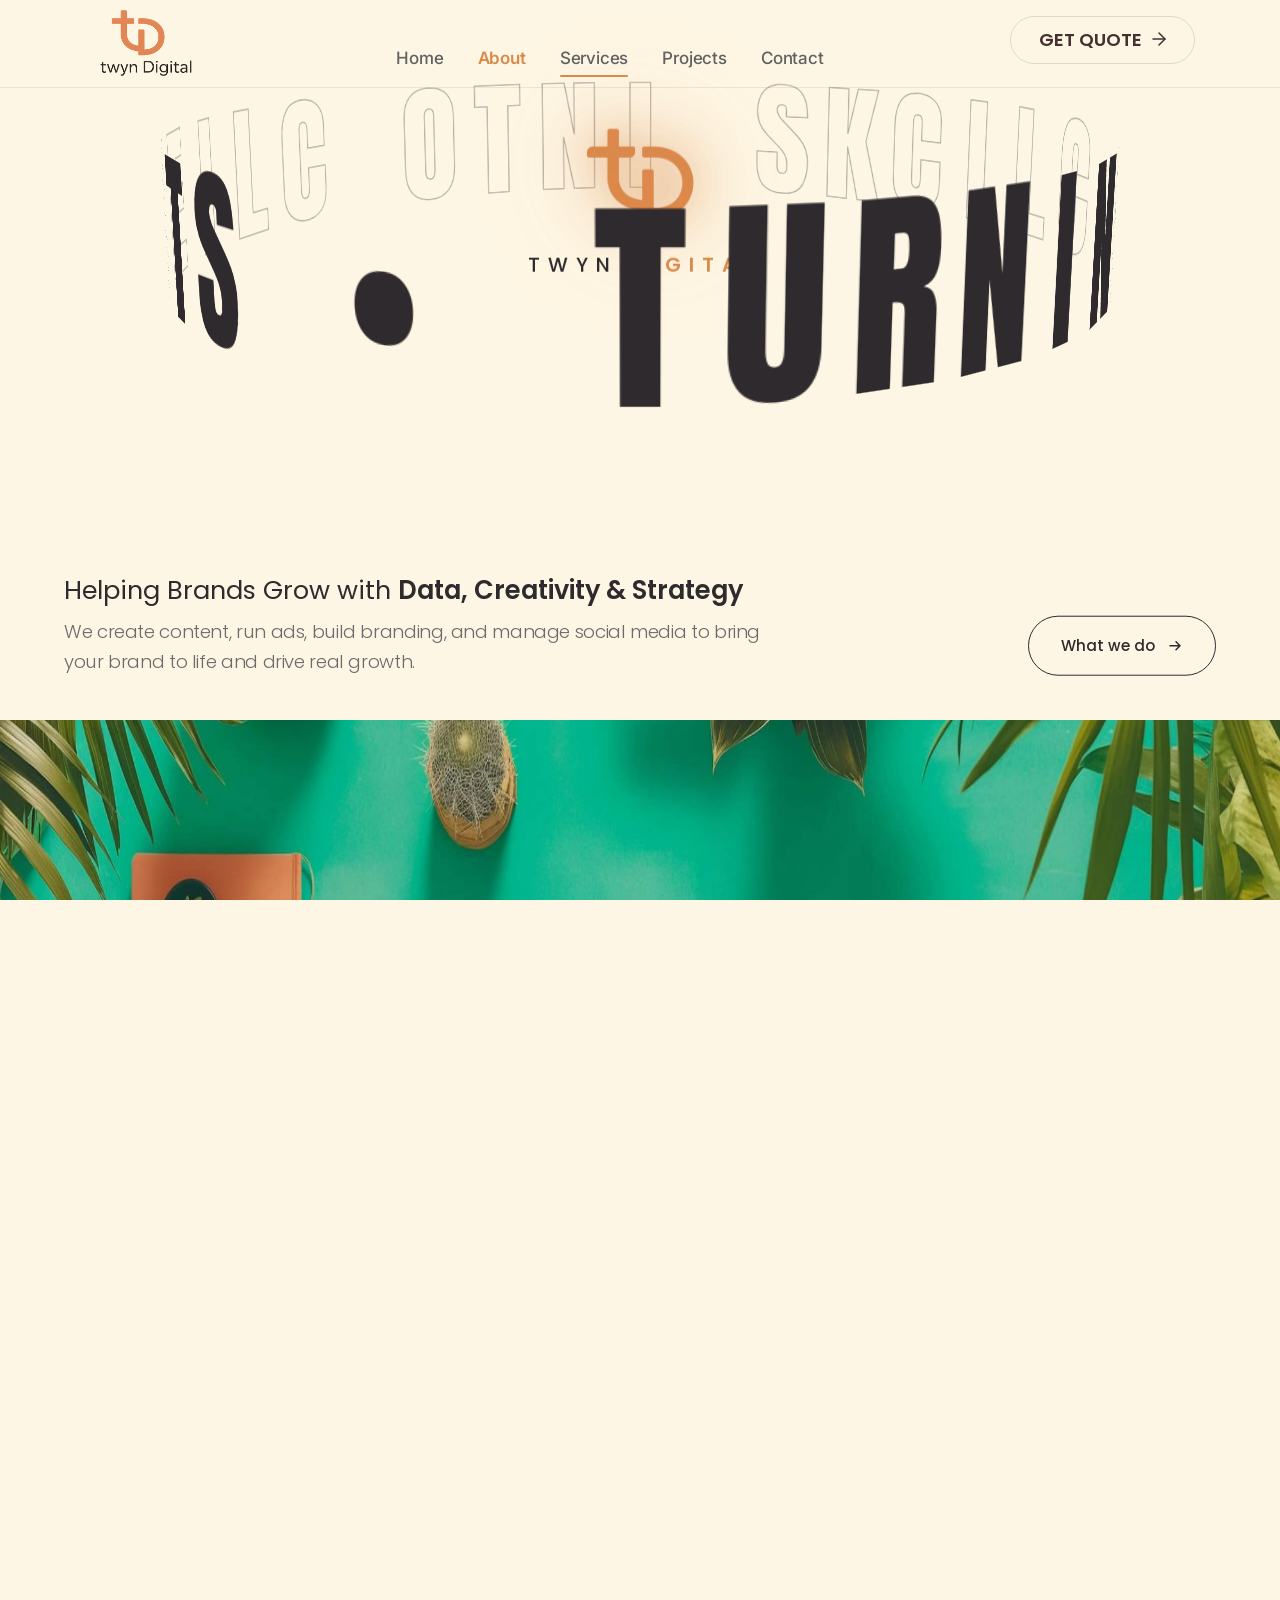
==== commit 3a0b4105: "seo: optimised , fix:bugs in mobile scroll choose us section" ====
--- a/public/index.html
+++ b/public/index.html
@@ -57,7 +57,7 @@
             <div class="tp-offcanvas-top d-flex align-items-center justify-content-between">
                 <div class="tp-offcanvas-logo">
                     <a href="index.html">
-                        <img class="logo-1" data-width="120" src="assets/img/branding/logo.png" alt="Twyn Digital">
+                        <img class="logo-1" data-width="120" src="assets/img/branding/logo.png" alt="Twyn Digital" width="457" height="332" decoding="async">
                     </a>
                 </div>
                 <div class="tp-offcanvas-close">
@@ -85,26 +85,22 @@
                     <div class="row gx-2">
                         <div class="col-md-3 col-3">
                             <div class="tp-offcanvas-gallery-img fix">
-                                <a class="popup-image" href="assets/img/offcanvas/offcanvas-1.jpg"><img
-                                        src="assets/img/offcanvas/offcanvas-1.jpg" alt=""></a>
+                                <a class="popup-image" href="assets/img/offcanvas/offcanvas-1.jpg"><img src="assets/img/offcanvas/offcanvas-1.jpg" alt="" width="500" height="500" decoding="async"></a>
                             </div>
                         </div>
                         <div class="col-md-3 col-3">
                             <div class="tp-offcanvas-gallery-img fix">
-                                <a class="popup-image" href="assets/img/offcanvas/offcanvas-2.jpg"><img
-                                        src="assets/img/offcanvas/offcanvas-2.jpg" alt=""></a>
+                                <a class="popup-image" href="assets/img/offcanvas/offcanvas-2.jpg"><img src="assets/img/offcanvas/offcanvas-2.jpg" alt="" width="500" height="500" decoding="async"></a>
                             </div>
                         </div>
                         <div class="col-md-3 col-3">
                             <div class="tp-offcanvas-gallery-img fix">
-                                <a class="popup-image" href="assets/img/offcanvas/offcanvas-3.jpg"><img
-                                        src="assets/img/offcanvas/offcanvas-3.jpg" alt=""></a>
+                                <a class="popup-image" href="assets/img/offcanvas/offcanvas-3.jpg"><img src="assets/img/offcanvas/offcanvas-3.jpg" alt="" width="500" height="500" decoding="async"></a>
                             </div>
                         </div>
                         <div class="col-md-3 col-3">
                             <div class="tp-offcanvas-gallery-img fix">
-                                <a class="popup-image" href="assets/img/offcanvas/offcanvas-4.jpg"><img
-                                        src="assets/img/offcanvas/offcanvas-4.jpg" alt=""></a>
+                                <a class="popup-image" href="assets/img/offcanvas/offcanvas-4.jpg"><img src="assets/img/offcanvas/offcanvas-4.jpg" alt="" width="500" height="500" decoding="async"></a>
                             </div>
                         </div>
                     </div>
@@ -215,8 +211,7 @@
                         <div class="tp-header-12-wrapper d-flex align-items-center justify-content-between">
                             <div class="tp-header-8-left d-flex align-items-center">
                                 <div class="tp-header-logo">
-                                    <a href="#home"><img data-width="120" src="assets/img/branding/logo.png"
-                                            alt="Twyn Digital"></a>
+                                    <a href="#home"><img data-width="120" src="assets/img/branding/logo.png" alt="Twyn Digital" width="457" height="332" decoding="async"></a>
                                 </div>
                             </div>
                             <div class="tp-header-12-middle">
@@ -285,7 +280,7 @@
 
                             <!-- Center Element (Logo with Glow + Pulse) -->
                             <div class="twyn-center">
-                                <img src="assets/img/branding/ring-animation-logo-td.png" alt="twyn Digital Logo" />
+                                <img src="assets/img/branding/ring-animation-logo-td.png" alt="twyn Digital Logo" width="538" height="464" decoding="async">
                                 <div class="twyn-wordmark">twyn <b>Digital</b></div>
                             </div>
                         </div>
@@ -319,7 +314,7 @@
 
                     <!-- Original Image -->
                     <div class="st-banner-wrap">
-                        <img class="w-100" src="assets/img/hero/banner.jpg" alt="Twyn Digital banner" data-speed=".8">
+                        <img class="w-100" src="assets/img/hero/banner.jpg" alt="Twyn Digital banner" data-speed=".8" width="2000" height="1507" fetchpriority="high" decoding="sync">
                     </div>
 
                     <!-- Centered Text on Green Area -->
@@ -338,10 +333,10 @@
                     <!-- Original Circle Badge -->
                     <div class="st-banner-text-shape">
                         <div class="st-banner-text-bg z-index-1">
-                            <img class="bg-shape" src="assets/img/hero/circle-bg.png" alt="">
+                            <img class="bg-shape" src="assets/img/hero/circle-bg.png" alt="" width="296" height="95" decoding="async" loading="lazy">
                             <div class="crp-text-shape-wrap">
-                                <img class="crp-text-shape-1" src="assets/img/hero/circle-man.png" alt="">
-                                <img class="crp-text-shape-2" src="assets/img/hero/circle-text.png" alt="">
+                                <img class="crp-text-shape-1" src="assets/img/hero/circle-man.png" alt="" width="150" height="150" decoding="async" loading="lazy">
+                                <img class="crp-text-shape-2" src="assets/img/hero/circle-text.png" alt="" width="138" height="135" decoding="async" loading="lazy">
                             </div>
                         </div>
                     </div>
@@ -364,88 +359,68 @@
                             <div class="col-lg-9">
                                 <div class="st-brand-marquee-wrap">
                                     <div class="st-brand-track">
-                                        <div class="st-brand-logo"><img src="assets/img/clients/logo-1.jpg" alt="">
-                                        </div>
-                                        <div class="st-brand-logo"><img src="assets/img/clients/logo-2.png" alt="">
-                                        </div>
-                                        <div class="st-brand-logo"><img src="assets/img/clients/logo-3.png" alt="">
-                                        </div>
-                                        <div class="st-brand-logo"><img src="assets/img/clients/logo-4.png" alt="">
-                                        </div>
-                                        <div class="st-brand-logo"><img src="assets/img/clients/logo-5.png" alt="">
-                                        </div>
-                                        <div class="st-brand-logo"><img src="assets/img/clients/logo-6.png" alt="">
-                                        </div>
-                                        <div class="st-brand-logo"><img src="assets/img/clients/logo-7.jpg" alt="">
-                                        </div>
-                                        <div class="st-brand-logo"><img src="assets/img/clients/logo-8.jpg" alt="">
-                                        </div>
-                                        <div class="st-brand-logo"><img src="assets/img/clients/logo-9.png" alt="">
-                                        </div>
-                                        <div class="st-brand-logo"><img src="assets/img/clients/logo-10.jpg" alt="">
-                                        </div>
-                                        <div class="st-brand-logo"><img src="assets/img/clients/logo-11.png" alt="">
-                                        </div>
-                                        <div class="st-brand-logo"><img src="assets/img/clients/logo-12.png" alt="">
-                                        </div>
-                                        <div class="st-brand-logo"><img src="assets/img/clients/logo-13.png" alt="">
-                                        </div>
-                                        <div class="st-brand-logo"><img src="assets/img/clients/logo-14.png" alt="">
-                                        </div>
-                                        <div class="st-brand-logo"><img src="assets/img/clients/logo-15.jpg" alt="">
-                                        </div>
-                                        <div class="st-brand-logo"><img src="assets/img/clients/logo-16.jpeg" alt="">
-                                        </div>
-                                        <div class="st-brand-logo"><img src="assets/img/clients/logo-17.jpg" alt="">
-                                        </div>
-                                        <div class="st-brand-logo"><img src="assets/img/clients/logo-18.jpg" alt="">
-                                        </div>
-                                        <div class="st-brand-logo"><img src="assets/img/clients/logo-19.jpg" alt="">
-                                        </div>
-                                        <div class="st-brand-logo"><img src="assets/img/clients/logo-20.jpg" alt="">
+                                        <div class="st-brand-logo"><img src="assets/img/clients/logo-1.jpg" alt="" width="14618" height="4368" decoding="async" loading="lazy">
+                                        </div>
+                                        <div class="st-brand-logo"><img src="assets/img/clients/logo-2.png" alt="" width="1254" height="1254" decoding="async" loading="lazy">
+                                        </div>
+                                        <div class="st-brand-logo"><img src="assets/img/clients/logo-3.png" alt="" width="1024" height="827" decoding="async" loading="lazy">
+                                        </div>
+                                        <div class="st-brand-logo"><img src="assets/img/clients/logo-4.png" alt="" width="951" height="1125" decoding="async" loading="lazy">
+                                        </div>
+                                        <div class="st-brand-logo"><img src="assets/img/clients/logo-5.png" alt="" width="1187" height="803" decoding="async" loading="lazy">
+                                        </div>
+                                        <div class="st-brand-logo"><img src="assets/img/clients/logo-6.png" alt="" width="1053" height="843" decoding="async" loading="lazy">
+                                        </div>
+                                        <div class="st-brand-logo"><img src="assets/img/clients/logo-7.jpg" alt="" width="756" height="386" decoding="async" loading="lazy">
+                                        </div>
+                                        <div class="st-brand-logo"><img src="assets/img/clients/logo-8.jpg" alt="" width="607" height="609" decoding="async" loading="lazy">
+                                        </div>
+                                        <div class="st-brand-logo"><img src="assets/img/clients/logo-9.png" alt="" width="1735" height="813" decoding="async" loading="lazy">
+                                        </div>
+                                        <div class="st-brand-logo"><img src="assets/img/clients/logo-10.jpg" alt="" width="396" height="342" decoding="async" loading="lazy">
+                                        </div>
+                                        <div class="st-brand-logo"><img src="assets/img/clients/logo-11.png" alt="" width="1254" height="1254" decoding="async" loading="lazy">
+                                        </div>
+                                        <div class="st-brand-logo"><img src="assets/img/clients/logo-12.png" alt="" width="8779" height="8294" decoding="async" loading="lazy">
+                                        </div>
+                                        <div class="st-brand-logo"><img src="assets/img/clients/logo-13.png" alt="" width="908" height="534" decoding="async" loading="lazy">
+                                        </div>
+                                        <div class="st-brand-logo"><img src="assets/img/clients/logo-14.png" alt="" width="3086" height="2886" decoding="async" loading="lazy">
+                                        </div>
+                                        <div class="st-brand-logo"><img src="assets/img/clients/logo-15.jpg" alt="" width="877" height="600" decoding="async" loading="lazy">
+                                        </div>
+                                        <div class="st-brand-logo"><img src="assets/img/clients/logo-16.jpeg" alt="" width="712" height="622" decoding="async" loading="lazy">
+                                        </div>
+                                        <div class="st-brand-logo"><img src="assets/img/clients/logo-17.jpg" alt="" width="446" height="390" decoding="async" loading="lazy">
+                                        </div>
+                                        <div class="st-brand-logo"><img src="assets/img/clients/logo-18.jpg" alt="" width="882" height="670" decoding="async" loading="lazy">
+                                        </div>
+                                        <div class="st-brand-logo"><img src="assets/img/clients/logo-19.jpg" alt="" width="375" height="201" decoding="async" loading="lazy">
+                                        </div>
+                                        <div class="st-brand-logo"><img src="assets/img/clients/logo-20.jpg" alt="" width="3375" height="4219" decoding="async" loading="lazy">
                                         </div>
 
                                         <!-- duplicate set for seamless loop -->
-                                        <div class="st-brand-logo" aria-hidden="true"><img
-                                                src="assets/img/clients/logo-1.jpg" alt=""></div>
-                                        <div class="st-brand-logo" aria-hidden="true"><img
-                                                src="assets/img/clients/logo-2.png" alt=""></div>
-                                        <div class="st-brand-logo" aria-hidden="true"><img
-                                                src="assets/img/clients/logo-3.png" alt=""></div>
-                                        <div class="st-brand-logo" aria-hidden="true"><img
-                                                src="assets/img/clients/logo-4.png" alt=""></div>
-                                        <div class="st-brand-logo" aria-hidden="true"><img
-                                                src="assets/img/clients/logo-5.png" alt=""></div>
-                                        <div class="st-brand-logo" aria-hidden="true"><img
-                                                src="assets/img/clients/logo-6.png" alt=""></div>
-                                        <div class="st-brand-logo" aria-hidden="true"><img
-                                                src="assets/img/clients/logo-7.jpg" alt=""></div>
-                                        <div class="st-brand-logo" aria-hidden="true"><img
-                                                src="assets/img/clients/logo-8.jpg" alt=""></div>
-                                        <div class="st-brand-logo" aria-hidden="true"><img
-                                                src="assets/img/clients/logo-9.png" alt=""></div>
-                                        <div class="st-brand-logo" aria-hidden="true"><img
-                                                src="assets/img/clients/logo-10.jpg" alt=""></div>
-                                        <div class="st-brand-logo" aria-hidden="true"><img
-                                                src="assets/img/clients/logo-11.png" alt=""></div>
-                                        <div class="st-brand-logo" aria-hidden="true"><img
-                                                src="assets/img/clients/logo-12.png" alt=""></div>
-                                        <div class="st-brand-logo" aria-hidden="true"><img
-                                                src="assets/img/clients/logo-13.png" alt=""></div>
-                                        <div class="st-brand-logo" aria-hidden="true"><img
-                                                src="assets/img/clients/logo-14.png" alt=""></div>
-                                        <div class="st-brand-logo" aria-hidden="true"><img
-                                                src="assets/img/clients/logo-15.jpg" alt=""></div>
-                                        <div class="st-brand-logo" aria-hidden="true"><img
-                                                src="assets/img/clients/logo-16.jpeg" alt=""></div>
-                                        <div class="st-brand-logo" aria-hidden="true"><img
-                                                src="assets/img/clients/logo-17.jpg" alt=""></div>
-                                        <div class="st-brand-logo" aria-hidden="true"><img
-                                                src="assets/img/clients/logo-18.jpg" alt=""></div>
-                                        <div class="st-brand-logo" aria-hidden="true"><img
-                                                src="assets/img/clients/logo-19.jpg" alt=""></div>
-                                        <div class="st-brand-logo" aria-hidden="true"><img
-                                                src="assets/img/clients/logo-20.jpg" alt=""></div>
+                                        <div class="st-brand-logo" aria-hidden="true"><img src="assets/img/clients/logo-1.jpg" alt="" width="14618" height="4368" decoding="async" loading="lazy"></div>
+                                        <div class="st-brand-logo" aria-hidden="true"><img src="assets/img/clients/logo-2.png" alt="" width="1254" height="1254" decoding="async" loading="lazy"></div>
+                                        <div class="st-brand-logo" aria-hidden="true"><img src="assets/img/clients/logo-3.png" alt="" width="1024" height="827" decoding="async" loading="lazy"></div>
+                                        <div class="st-brand-logo" aria-hidden="true"><img src="assets/img/clients/logo-4.png" alt="" width="951" height="1125" decoding="async" loading="lazy"></div>
+                                        <div class="st-brand-logo" aria-hidden="true"><img src="assets/img/clients/logo-5.png" alt="" width="1187" height="803" decoding="async" loading="lazy"></div>
+                                        <div class="st-brand-logo" aria-hidden="true"><img src="assets/img/clients/logo-6.png" alt="" width="1053" height="843" decoding="async" loading="lazy"></div>
+                                        <div class="st-brand-logo" aria-hidden="true"><img src="assets/img/clients/logo-7.jpg" alt="" width="756" height="386" decoding="async" loading="lazy"></div>
+                                        <div class="st-brand-logo" aria-hidden="true"><img src="assets/img/clients/logo-8.jpg" alt="" width="607" height="609" decoding="async" loading="lazy"></div>
+                                        <div class="st-brand-logo" aria-hidden="true"><img src="assets/img/clients/logo-9.png" alt="" width="1735" height="813" decoding="async" loading="lazy"></div>
+                                        <div class="st-brand-logo" aria-hidden="true"><img src="assets/img/clients/logo-10.jpg" alt="" width="396" height="342" decoding="async" loading="lazy"></div>
+                                        <div class="st-brand-logo" aria-hidden="true"><img src="assets/img/clients/logo-11.png" alt="" width="1254" height="1254" decoding="async" loading="lazy"></div>
+                                        <div class="st-brand-logo" aria-hidden="true"><img src="assets/img/clients/logo-12.png" alt="" width="8779" height="8294" decoding="async" loading="lazy"></div>
+                                        <div class="st-brand-logo" aria-hidden="true"><img src="assets/img/clients/logo-13.png" alt="" width="908" height="534" decoding="async" loading="lazy"></div>
+                                        <div class="st-brand-logo" aria-hidden="true"><img src="assets/img/clients/logo-14.png" alt="" width="3086" height="2886" decoding="async" loading="lazy"></div>
+                                        <div class="st-brand-logo" aria-hidden="true"><img src="assets/img/clients/logo-15.jpg" alt="" width="877" height="600" decoding="async" loading="lazy"></div>
+                                        <div class="st-brand-logo" aria-hidden="true"><img src="assets/img/clients/logo-16.jpeg" alt="" width="712" height="622" decoding="async" loading="lazy"></div>
+                                        <div class="st-brand-logo" aria-hidden="true"><img src="assets/img/clients/logo-17.jpg" alt="" width="446" height="390" decoding="async" loading="lazy"></div>
+                                        <div class="st-brand-logo" aria-hidden="true"><img src="assets/img/clients/logo-18.jpg" alt="" width="882" height="670" decoding="async" loading="lazy"></div>
+                                        <div class="st-brand-logo" aria-hidden="true"><img src="assets/img/clients/logo-19.jpg" alt="" width="375" height="201" decoding="async" loading="lazy"></div>
+                                        <div class="st-brand-logo" aria-hidden="true"><img src="assets/img/clients/logo-20.jpg" alt="" width="3375" height="4219" decoding="async" loading="lazy"></div>
                                     </div>
                                 </div>
                             </div>
@@ -458,7 +433,7 @@
                 <!-- about area start -->
                 <div id="about" class="st-about-area st-about-ptb p-relative pt-160 pb-160">
                     <div class="st-about-shape" data-speed=".9">
-                        <img src="assets/img/hero/hero-shape.png" alt="">
+                        <img src="assets/img/hero/hero-shape.png" alt="" width="90" height="90" decoding="async" loading="lazy">
                     </div>
 
                     <!-- decorative glows -->
@@ -499,8 +474,7 @@
                                     <div class="st-about-box">
                                         <div class="tp-about-funcact-wrap">
                                             <div class="tp-about-avater-info twyn-avatar-info twyn-reveal">
-                                                <img class="tp_fade_anim" data-delay=".3" data-fade-from="right"
-                                                    src="assets/img/about/about-avater.png" alt="">
+                                                <img class="tp_fade_anim" data-delay=".3" data-fade-from="right" src="assets/img/about/about-avater.png" alt="" width="140" height="54" decoding="async" loading="lazy">
                                                 <div class="tp_text_anim">
                                                     <p>We work with businesses across India and the GCC, combining
                                                         local-market understanding with global design standards. No
@@ -571,8 +545,7 @@
                                 <div class="col-lg-6">
                                     <div class="st-service-item-wrap d-flex align-items-center">
                                         <div class="st-service-item-thumb">
-                                            <img src="assets/img/services/st-service-1.png"
-                                                alt="Social Media Marketing">
+                                            <img src="assets/img/services/st-service-1.png" alt="Social Media Marketing" width="1503" height="1047" decoding="async" loading="lazy">
                                         </div>
                                         <div class="st-service-item-text">
                                             <h4 class="st-service-item-title"><span class="tp-line-white">SOCIAL MEDIA
@@ -626,8 +599,7 @@
                                 <div class="col-lg-6">
                                     <div class="st-service-item-wrap d-flex align-items-center">
                                         <div class="st-service-item-thumb">
-                                            <img src="assets/img/services/st-service-2.png"
-                                                alt="Content Creation &amp; Design">
+                                            <img src="assets/img/services/st-service-2.png" alt="Content Creation &amp; Design" width="1503" height="1047" decoding="async" loading="lazy">
                                         </div>
                                         <div class="st-service-item-text">
                                             <h4 class="st-service-item-title"><span class="tp-line-white">CONTENT
@@ -681,7 +653,7 @@
                                 <div class="col-lg-6">
                                     <div class="st-service-item-wrap d-flex align-items-center">
                                         <div class="st-service-item-thumb">
-                                            <img src="assets/img/services/st-service-3.png" alt="Performance Marketing">
+                                            <img src="assets/img/services/st-service-3.png" alt="Performance Marketing" width="1503" height="1046" decoding="async" loading="lazy">
                                         </div>
                                         <div class="st-service-item-text">
                                             <h4 class="st-service-item-title"><span class="tp-line-white">PERFORMANCE
@@ -736,8 +708,7 @@
                                 <div class="col-lg-6">
                                     <div class="st-service-item-wrap d-flex align-items-center">
                                         <div class="st-service-item-thumb">
-                                            <img src="assets/img/services/st-service-4.png"
-                                                alt="Branding &amp; Visual Identity">
+                                            <img src="assets/img/services/st-service-4.png" alt="Branding &amp; Visual Identity" width="1503" height="1046" decoding="async" loading="lazy">
                                         </div>
                                         <div class="st-service-item-text">
                                             <h4 class="st-service-item-title"><span class="tp-line-white">BRANDING &amp;
@@ -792,7 +763,7 @@
                                 <div class="col-lg-6">
                                     <div class="st-service-item-wrap d-flex align-items-center">
                                         <div class="st-service-item-thumb">
-                                            <img src="assets/img/services/st-service-5.png" alt="Influencer Marketing">
+                                            <img src="assets/img/services/st-service-5.png" alt="Influencer Marketing" width="1503" height="1046" decoding="async" loading="lazy">
                                         </div>
                                         <div class="st-service-item-text">
                                             <h4 class="st-service-item-title"><span class="tp-line-white">INFLUENCER
@@ -871,8 +842,7 @@
                             <div class="twyn-port-grid twyn-port-restaurant">
                                 <div class="twyn-port-item twyn-port-lead z-index-1">
                                     <div class="twyn-port-thumb">
-                                        <img src="assets/img/portfolio/restaurant-3.png" alt="Restaurant Pizza Ad"
-                                            style="object-position: center top;">
+                                        <img src="assets/img/portfolio/restaurant-3.png" alt="Restaurant Pizza Ad" style="object-position: center top;" width="1080" height="1920" decoding="async" loading="lazy">
                                         <div class="twyn-port-overlay">
                                             <div class="twyn-port-info">
                                                 <h4>Special Menu Campaign</h4>
@@ -885,8 +855,7 @@
                                 <div class="twyn-port-stack">
                                     <div class="twyn-port-item z-index-1">
                                         <div class="twyn-port-thumb">
-                                            <img src="assets/img/portfolio/restaurant-1.png" alt="Indian Food Ad"
-                                                style="object-position: center top;">
+                                            <img src="assets/img/portfolio/restaurant-1.png" alt="Indian Food Ad" style="object-position: center top;" width="1080" height="1920" decoding="async" loading="lazy">
                                             <div class="twyn-port-overlay">
                                                 <div class="twyn-port-info">
                                                     <h4>Indian Food Poster</h4>
@@ -897,8 +866,7 @@
                                     </div>
                                     <div class="twyn-port-item z-index-1">
                                         <div class="twyn-port-thumb">
-                                            <img src="assets/img/portfolio/restaurant-2.png"
-                                                alt="Restaurant Social Post" style="object-position: center 13%;">
+                                            <img src="assets/img/portfolio/restaurant-2.png" alt="Restaurant Social Post" style="object-position: center 13%;" width="1320" height="2868" decoding="async" loading="lazy">
                                             <div class="twyn-port-overlay">
                                                 <div class="twyn-port-info">
                                                     <h4>Social Media Post</h4>
@@ -920,8 +888,7 @@
                             <div class="twyn-port-grid twyn-port-jewellery">
                                 <div class="twyn-port-item z-index-1">
                                     <div class="twyn-port-thumb">
-                                        <img src="assets/img/portfolio/jewellery-1.png" alt="Dhanteras Sale"
-                                            style="object-position: center top;">
+                                        <img src="assets/img/portfolio/jewellery-1.png" alt="Dhanteras Sale" style="object-position: center top;" width="1080" height="1920" decoding="async" loading="lazy">
                                         <div class="twyn-port-overlay">
                                             <div class="twyn-port-info">
                                                 <h4>Dhanteras Special Sale</h4>
@@ -932,8 +899,7 @@
                                 </div>
                                 <div class="twyn-port-item twyn-port-raised z-index-1">
                                     <div class="twyn-port-thumb">
-                                        <img src="assets/img/portfolio/jewellery-2.jpg" alt="Mother's Day Jewellery"
-                                            style="object-position: center top;">
+                                        <img src="assets/img/portfolio/jewellery-2.jpg" alt="Mother's Day Jewellery" style="object-position: center top;" width="900" height="1600" decoding="async" loading="lazy">
                                         <div class="twyn-port-overlay">
                                             <div class="twyn-port-info">
                                                 <h4>Mother's Day Campaign</h4>
@@ -944,8 +910,7 @@
                                 </div>
                                 <div class="twyn-port-item z-index-1">
                                     <div class="twyn-port-thumb">
-                                        <img src="assets/img/portfolio/jewellery-3.png" alt="Bridal Jewellery"
-                                            style="object-position: center 15%;">
+                                        <img src="assets/img/portfolio/jewellery-3.png" alt="Bridal Jewellery" style="object-position: center 15%;" width="1080" height="1920" decoding="async" loading="lazy">
                                         <div class="twyn-port-overlay">
                                             <div class="twyn-port-info">
                                                 <h4>Bridal Jewellery</h4>
@@ -966,8 +931,7 @@
                             <div class="twyn-port-grid twyn-port-cafe">
                                 <div class="twyn-port-item z-index-1">
                                     <div class="twyn-port-thumb">
-                                        <img src="assets/img/portfolio/cafe-1.png" alt="Cafe Open Poster"
-                                            style="object-position: center center;">
+                                        <img src="assets/img/portfolio/cafe-1.png" alt="Cafe Open Poster" style="object-position: center center;" width="1080" height="1920" decoding="async" loading="lazy">
                                         <div class="twyn-port-overlay">
                                             <div class="twyn-port-info">
                                                 <h4>Cafe Opening Ad</h4>
@@ -978,8 +942,7 @@
                                 </div>
                                 <div class="twyn-port-item z-index-1">
                                     <div class="twyn-port-thumb">
-                                        <img src="assets/img/portfolio/cafe-2.png" alt="Tiramisu Cafe Ad"
-                                            style="object-position: center top;">
+                                        <img src="assets/img/portfolio/cafe-2.png" alt="Tiramisu Cafe Ad" style="object-position: center top;" width="1080" height="1920" decoding="async" loading="lazy">
                                         <div class="twyn-port-overlay">
                                             <div class="twyn-port-info">
                                                 <h4>Tiramisu Promo</h4>
@@ -990,8 +953,7 @@
                                 </div>
                                 <div class="twyn-port-item z-index-1">
                                     <div class="twyn-port-thumb">
-                                        <img src="assets/img/portfolio/cafe-3.png" alt="Cookie Promo"
-                                            style="object-position: center center;">
+                                        <img src="assets/img/portfolio/cafe-3.png" alt="Cookie Promo" style="object-position: center center;" width="1080" height="1920" decoding="async" loading="lazy">
                                         <div class="twyn-port-overlay">
                                             <div class="twyn-port-info">
                                                 <h4>Payday Cookie Promo</h4>
@@ -1013,9 +975,7 @@
                                 <div class="twyn-port-squarepair">
                                     <div class="twyn-port-item z-index-1 twyn-port-sq-top">
                                         <div class="twyn-port-thumb">
-                                            <img src="assets/img/portfolio/product-1.png"
-                                                alt="Nimaara Home Royal Tray Set"
-                                                style="object-position: center center;">
+                                            <img src="assets/img/portfolio/product-1.png" alt="Nimaara Home Royal Tray Set" style="object-position: center center;" width="1179" height="1424" decoding="async" loading="lazy">
                                             <div class="twyn-port-overlay">
                                                 <div class="twyn-port-info">
                                                     <h4>Nimaara Home Royal Tray Set</h4>
@@ -1026,8 +986,7 @@
                                     </div>
                                     <div class="twyn-port-item z-index-1 twyn-port-sq-bottom">
                                         <div class="twyn-port-thumb">
-                                            <img src="assets/img/portfolio/product-2.png"
-                                                alt="Trust Trade Global Shipping" style="object-position: center 30%;">
+                                            <img src="assets/img/portfolio/product-2.png" alt="Trust Trade Global Shipping" style="object-position: center 30%;" width="1730" height="909" decoding="async" loading="lazy">
                                             <div class="twyn-port-overlay">
                                                 <div class="twyn-port-info">
                                                     <h4>Trust Trade Campaign</h4>
@@ -1040,8 +999,7 @@
                                 </div>
                                 <div class="twyn-port-item twyn-port-tallfull z-index-1">
                                     <div class="twyn-port-thumb">
-                                        <img src="assets/img/portfolio/product-3.jpg" alt="Zyvory Ring Ad"
-                                            style="object-position: center center;">
+                                        <img src="assets/img/portfolio/product-3.jpg" alt="Zyvory Ring Ad" style="object-position: center center;" width="1086" height="1448" decoding="async" loading="lazy">
                                         <div class="twyn-port-overlay">
                                             <div class="twyn-port-info">
                                                 <h4>Zyvory Jewelry Campaign</h4>
@@ -1063,8 +1021,7 @@
                             <div class="twyn-port-grid twyn-port-trends">
                                 <div class="twyn-port-item z-index-1">
                                     <div class="twyn-port-thumb">
-                                        <img src="assets/img/portfolio/trend-1.jpg" alt="Study Wala Admissions"
-                                            style="object-position: center top;">
+                                        <img src="assets/img/portfolio/trend-1.jpg" alt="Study Wala Admissions" style="object-position: center top;" width="900" height="1600" decoding="async" loading="lazy">
                                         <div class="twyn-port-overlay">
                                             <div class="twyn-port-info">
                                                 <h4>Admissions Campaign</h4>
@@ -1075,8 +1032,7 @@
                                 </div>
                                 <div class="twyn-port-item twyn-port-editorial z-index-1">
                                     <div class="twyn-port-thumb">
-                                        <img src="assets/img/portfolio/trend-2.jpg" alt="Procrastination Poster"
-                                            style="object-position: center top;">
+                                        <img src="assets/img/portfolio/trend-2.jpg" alt="Procrastination Poster" style="object-position: center top;" width="900" height="1600" decoding="async" loading="lazy">
                                         <div class="twyn-port-overlay">
                                             <div class="twyn-port-info">
                                                 <h4>Viral Social Content</h4>
@@ -1087,8 +1043,7 @@
                                 </div>
                                 <div class="twyn-port-item z-index-1">
                                     <div class="twyn-port-thumb">
-                                        <img src="assets/img/portfolio/trend-3.jpg" alt="Women's Day Finance"
-                                            style="object-position: center top;">
+                                        <img src="assets/img/portfolio/trend-3.jpg" alt="Women's Day Finance" style="object-position: center top;" width="900" height="1600" decoding="async" loading="lazy">
                                         <div class="twyn-port-overlay">
                                             <div class="twyn-port-info">
                                                 <h4>Women's Day Campaign</h4>
@@ -1110,10 +1065,10 @@
                     class="st-testimonial-area p-relative st-testimonial-ptb tp-bounce-trigger pt-160 pb-180">
                     <div class="st-testimonial-shape">
                         <div class="st-testimonial-shape-1">
-                            <img src="assets/img/testimonial/testimonial-bg.png" alt="">
+                            <img src="assets/img/testimonial/testimonial-bg.png" alt="" width="990" height="947" decoding="async" loading="lazy">
                         </div>
                         <div class="st-testimonial-shape-2 tp-bounce">
-                            <img src="assets/img/testimonial/testimonial-shape.png" alt="">
+                            <img src="assets/img/testimonial/testimonial-shape.png" alt="" width="134" height="126" decoding="async" loading="lazy">
                         </div>
                     </div>
                     <div class="container container-1320">
@@ -1181,7 +1136,7 @@
                                                     </div>
                                                     <div class="st-testimonial-item-content">
                                                         <div class="st-testimonial-item-quote">
-                                                            <img src="assets/img/testimonial/quote.png" alt="">
+                                                            <img src="assets/img/testimonial/quote.png" alt="" width="58" height="60" decoding="async" loading="lazy">
                                                         </div>
                                                         <p>As a doctor, my time belongs to my patients.<br>
                                                             Building an online presence wasn't easy,<br>
@@ -1220,7 +1175,7 @@
                                                     </div>
                                                     <div class="st-testimonial-item-content">
                                                         <div class="st-testimonial-item-quote">
-                                                            <img src="assets/img/testimonial/quote.png" alt="">
+                                                            <img src="assets/img/testimonial/quote.png" alt="" width="58" height="60" decoding="async" loading="lazy">
                                                         </div>
                                                         <p>Twyn Digital managed everything from<br>
                                                             content creation to posting.<br>
@@ -1259,7 +1214,7 @@
                                                     </div>
                                                     <div class="st-testimonial-item-content">
                                                         <div class="st-testimonial-item-quote">
-                                                            <img src="assets/img/testimonial/quote.png" alt="">
+                                                            <img src="assets/img/testimonial/quote.png" alt="" width="58" height="60" decoding="async" loading="lazy">
                                                         </div>
                                                         <p>Twyn Digital gives me complete peace of mind.<br>
                                                             <i>Responsive, creative, and professional.</i><br>
@@ -1296,7 +1251,7 @@
                                                     </div>
                                                     <div class="st-testimonial-item-content">
                                                         <div class="st-testimonial-item-quote">
-                                                            <img src="assets/img/testimonial/quote.png" alt="">
+                                                            <img src="assets/img/testimonial/quote.png" alt="" width="58" height="60" decoding="async" loading="lazy">
                                                         </div>
                                                         <p>Our brand is personal, so generic content never worked, Twyn
                                                             Digital truly got that.<br>
@@ -1390,7 +1345,7 @@
                         <div class="row">
                             <div class="col-xl-4">
                                 <div class="st-choose-shape tp-bounce">
-                                    <img src="assets/img/testimonial/testimonial-shape.png" alt="">
+                                    <img src="assets/img/testimonial/testimonial-shape.png" alt="" width="134" height="126" decoding="async" loading="lazy">
                                 </div>
                             </div>
                             <div class="col-xl-8">
@@ -1401,8 +1356,7 @@
                                             <source media="(max-width: 767px)"
                                                 srcset="assets/img/misc/choose-us-thumb-mobile.png">
                                             <!-- Desktop image (fallback) -->
-                                            <img data-speed=".8" src="assets/img/misc/choose-us-thumb.png"
-                                                alt="Why Choose Us">
+                                            <img data-speed=".8" src="assets/img/misc/choose-us-thumb.png" alt="Why Choose Us" width="880" height="440" decoding="async" loading="lazy">
                                         </picture>
                                     </div>
                                 </div>
@@ -1610,8 +1564,7 @@
                                 <div class="col-xl-5 col-lg-5 col-md-7">
                                     <div class="st-footer-widget st-footer-col-1 mb-70 tp_fade_anim" data-delay=".3">
                                         <div class="ar-footer-logo mb-30">
-                                            <a href="index.html"><img data-width="140"
-                                                    src="assets/img/branding/logo.png" alt="Twyn Digital"></a>
+                                            <a href="index.html"><img data-width="140" src="assets/img/branding/logo.png" alt="Twyn Digital" width="457" height="332" decoding="async"></a>
                                         </div>
                                         <div class="st-footer-widget-content">
                                             <p>
--- a/public/css/main.css
+++ b/public/css/main.css
@@ -69,6 +69,7 @@
     url("../fonts/Platform-Light.woff") format("woff"),
     url("../fonts/Platform-Light.ttf") format("truetype");
   font-weight: 300;
+  font-display: swap;
   font-style: normal;
 }
 
@@ -83,6 +84,7 @@
     url("../fonts/Platform-Regular.woff") format("woff"),
     url("../fonts/Platform-Regular.ttf") format("truetype");
   font-weight: normal;
+  font-display: swap;
   font-style: normal;
 }
 
@@ -97,6 +99,7 @@
     url("../fonts/Platform-Medium.woff") format("woff"),
     url("../fonts/Platform-Medium.ttf") format("truetype");
   font-weight: 500;
+  font-display: swap;
   font-style: normal;
 }
 
@@ -110,6 +113,7 @@
     url("../fonts/MangoGrotesque-Bold.ttf") format("truetype");
   font-style: normal;
   font-weight: bold;
+  font-display: swap;
   text-rendering: optimizeLegibility;
 }
 
@@ -123,6 +127,7 @@
     url("../fonts/MangoGrotesque-Light.ttf") format("truetype");
   font-style: normal;
   font-weight: normal;
+  font-display: swap;
   text-rendering: optimizeLegibility;
 }
 
@@ -136,6 +141,7 @@
     url("../fonts/MangoGrotesque-Medium.ttf") format("truetype");
   font-style: normal;
   font-weight: normal;
+  font-display: swap;
   text-rendering: optimizeLegibility;
 }
 
@@ -149,6 +155,7 @@
     url("../fonts/MangoGrotesque-SemiBold.ttf") format("truetype");
   font-style: normal;
   font-weight: normal;
+  font-display: swap;
   text-rendering: optimizeLegibility;
 }
 
@@ -162,6 +169,7 @@
     url("../fonts/MangoGrotesque-Regular.ttf") format("truetype");
   font-style: normal;
   font-weight: normal;
+  font-display: swap;
   text-rendering: optimizeLegibility;
 }
 
@@ -175,6 +183,7 @@
     url("../fonts/MangoGrotesque-Thin.ttf") format("truetype");
   font-style: normal;
   font-weight: normal;
+  font-display: swap;
   text-rendering: optimizeLegibility;
 }
 
@@ -183,6 +192,7 @@
   src: url("../fonts/dirtyline-36daysoftype-2022.otf");
   font-style: normal;
   font-weight: normal;
+  font-display: swap;
   text-rendering: optimizeLegibility;
 }
 
@@ -1691,8 +1701,11 @@
   color: var(--tp-common-white);
 }
 
-.tp-header-logo img {
+.tp-header-logo img,
+.tp-offcanvas-logo img,
+.ar-footer-logo img {
   max-width: inherit;
+  height: auto;
 }
 
 @media only screen and (min-width: 1600px) and (max-width: 1700px) {
@@ -5186,6 +5199,10 @@
   color: rgba(255, 255, 255, 0.6);
 }
 
+.st-choose-area .row:first-child {
+  overflow: hidden;
+}
+
 .st-choose-bg::after {
   display: none;
   position: absolute;
@@ -5264,6 +5281,11 @@
 .st-choose-thumb {
   height: 416px;
   overflow: hidden;
+}
+
+.st-choose-thumb img {
+  width: 100%;
+  height: auto;
 }
 
 @media (max-width: 767px) {
@@ -8083,7 +8105,7 @@
   .container-1320,
   .container-1750,
   .container-1830 {
-    overflow-x: hidden;
+    overflow: hidden;
   }
 
   .st-copyright-text{
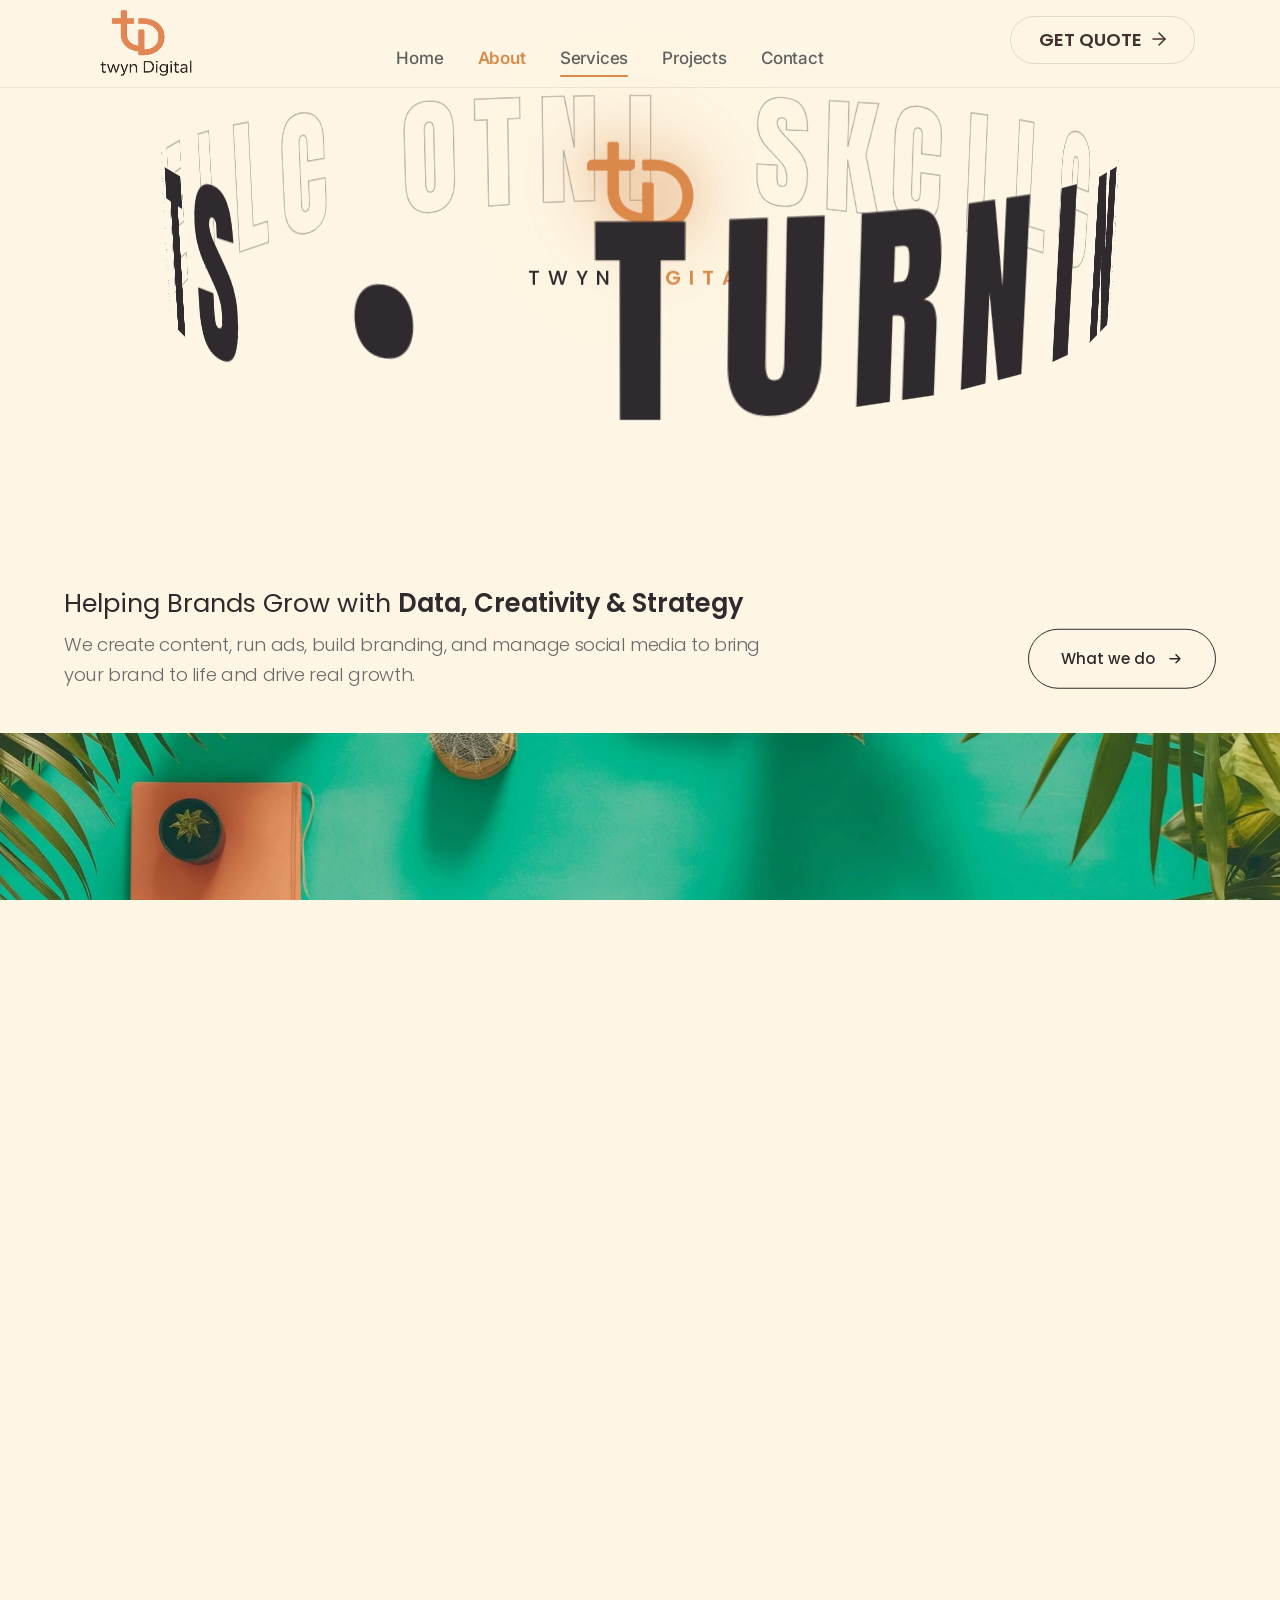
==== commit b6e8edf7: "seo: fixing seo" ====
--- a/public/index.html
+++ b/public/index.html
@@ -57,7 +57,7 @@
             <div class="tp-offcanvas-top d-flex align-items-center justify-content-between">
                 <div class="tp-offcanvas-logo">
                     <a href="index.html">
-                        <img class="logo-1" data-width="120" src="assets/img/branding/logo.png" alt="Twyn Digital" width="457" height="332" decoding="async">
+                        <img class="logo-1" data-width="120" src="assets/img/branding/logo.png" alt="Twyn Digital">
                     </a>
                 </div>
                 <div class="tp-offcanvas-close">
@@ -85,22 +85,26 @@
                     <div class="row gx-2">
                         <div class="col-md-3 col-3">
                             <div class="tp-offcanvas-gallery-img fix">
-                                <a class="popup-image" href="assets/img/offcanvas/offcanvas-1.jpg"><img src="assets/img/offcanvas/offcanvas-1.jpg" alt="" width="500" height="500" decoding="async"></a>
+                                <a class="popup-image" href="assets/img/offcanvas/offcanvas-1.jpg"><img
+                                        src="assets/img/offcanvas/offcanvas-1.jpg" alt=""></a>
                             </div>
                         </div>
                         <div class="col-md-3 col-3">
                             <div class="tp-offcanvas-gallery-img fix">
-                                <a class="popup-image" href="assets/img/offcanvas/offcanvas-2.jpg"><img src="assets/img/offcanvas/offcanvas-2.jpg" alt="" width="500" height="500" decoding="async"></a>
+                                <a class="popup-image" href="assets/img/offcanvas/offcanvas-2.jpg"><img
+                                        src="assets/img/offcanvas/offcanvas-2.jpg" alt=""></a>
                             </div>
                         </div>
                         <div class="col-md-3 col-3">
                             <div class="tp-offcanvas-gallery-img fix">
-                                <a class="popup-image" href="assets/img/offcanvas/offcanvas-3.jpg"><img src="assets/img/offcanvas/offcanvas-3.jpg" alt="" width="500" height="500" decoding="async"></a>
+                                <a class="popup-image" href="assets/img/offcanvas/offcanvas-3.jpg"><img
+                                        src="assets/img/offcanvas/offcanvas-3.jpg" alt=""></a>
                             </div>
                         </div>
                         <div class="col-md-3 col-3">
                             <div class="tp-offcanvas-gallery-img fix">
-                                <a class="popup-image" href="assets/img/offcanvas/offcanvas-4.jpg"><img src="assets/img/offcanvas/offcanvas-4.jpg" alt="" width="500" height="500" decoding="async"></a>
+                                <a class="popup-image" href="assets/img/offcanvas/offcanvas-4.jpg"><img
+                                        src="assets/img/offcanvas/offcanvas-4.jpg" alt=""></a>
                             </div>
                         </div>
                     </div>
@@ -211,7 +215,8 @@
                         <div class="tp-header-12-wrapper d-flex align-items-center justify-content-between">
                             <div class="tp-header-8-left d-flex align-items-center">
                                 <div class="tp-header-logo">
-                                    <a href="#home"><img data-width="120" src="assets/img/branding/logo.png" alt="Twyn Digital" width="457" height="332" decoding="async"></a>
+                                    <a href="#home"><img data-width="120" src="assets/img/branding/logo.png"
+                                            alt="Twyn Digital"></a>
                                 </div>
                             </div>
                             <div class="tp-header-12-middle">
@@ -280,7 +285,7 @@
 
                             <!-- Center Element (Logo with Glow + Pulse) -->
                             <div class="twyn-center">
-                                <img src="assets/img/branding/ring-animation-logo-td.png" alt="twyn Digital Logo" width="538" height="464" decoding="async">
+                                <img src="assets/img/branding/ring-animation-logo-td.png" alt="twyn Digital Logo" />
                                 <div class="twyn-wordmark">twyn <b>Digital</b></div>
                             </div>
                         </div>
@@ -314,7 +319,7 @@
 
                     <!-- Original Image -->
                     <div class="st-banner-wrap">
-                        <img class="w-100" src="assets/img/hero/banner.jpg" alt="Twyn Digital banner" data-speed=".8" width="2000" height="1507" fetchpriority="high" decoding="sync">
+                        <img class="w-100" src="assets/img/hero/banner.jpg" alt="Twyn Digital banner" data-speed=".8">
                     </div>
 
                     <!-- Centered Text on Green Area -->
@@ -333,10 +338,10 @@
                     <!-- Original Circle Badge -->
                     <div class="st-banner-text-shape">
                         <div class="st-banner-text-bg z-index-1">
-                            <img class="bg-shape" src="assets/img/hero/circle-bg.png" alt="" width="296" height="95" decoding="async" loading="lazy">
+                            <img class="bg-shape" src="assets/img/hero/circle-bg.png" alt="">
                             <div class="crp-text-shape-wrap">
-                                <img class="crp-text-shape-1" src="assets/img/hero/circle-man.png" alt="" width="150" height="150" decoding="async" loading="lazy">
-                                <img class="crp-text-shape-2" src="assets/img/hero/circle-text.png" alt="" width="138" height="135" decoding="async" loading="lazy">
+                                <img class="crp-text-shape-1" src="assets/img/hero/circle-man.png" alt="">
+                                <img class="crp-text-shape-2" src="assets/img/hero/circle-text.png" alt="">
                             </div>
                         </div>
                     </div>
@@ -359,68 +364,88 @@
                             <div class="col-lg-9">
                                 <div class="st-brand-marquee-wrap">
                                     <div class="st-brand-track">
-                                        <div class="st-brand-logo"><img src="assets/img/clients/logo-1.jpg" alt="" width="14618" height="4368" decoding="async" loading="lazy">
-                                        </div>
-                                        <div class="st-brand-logo"><img src="assets/img/clients/logo-2.png" alt="" width="1254" height="1254" decoding="async" loading="lazy">
-                                        </div>
-                                        <div class="st-brand-logo"><img src="assets/img/clients/logo-3.png" alt="" width="1024" height="827" decoding="async" loading="lazy">
-                                        </div>
-                                        <div class="st-brand-logo"><img src="assets/img/clients/logo-4.png" alt="" width="951" height="1125" decoding="async" loading="lazy">
-                                        </div>
-                                        <div class="st-brand-logo"><img src="assets/img/clients/logo-5.png" alt="" width="1187" height="803" decoding="async" loading="lazy">
-                                        </div>
-                                        <div class="st-brand-logo"><img src="assets/img/clients/logo-6.png" alt="" width="1053" height="843" decoding="async" loading="lazy">
-                                        </div>
-                                        <div class="st-brand-logo"><img src="assets/img/clients/logo-7.jpg" alt="" width="756" height="386" decoding="async" loading="lazy">
-                                        </div>
-                                        <div class="st-brand-logo"><img src="assets/img/clients/logo-8.jpg" alt="" width="607" height="609" decoding="async" loading="lazy">
-                                        </div>
-                                        <div class="st-brand-logo"><img src="assets/img/clients/logo-9.png" alt="" width="1735" height="813" decoding="async" loading="lazy">
-                                        </div>
-                                        <div class="st-brand-logo"><img src="assets/img/clients/logo-10.jpg" alt="" width="396" height="342" decoding="async" loading="lazy">
-                                        </div>
-                                        <div class="st-brand-logo"><img src="assets/img/clients/logo-11.png" alt="" width="1254" height="1254" decoding="async" loading="lazy">
-                                        </div>
-                                        <div class="st-brand-logo"><img src="assets/img/clients/logo-12.png" alt="" width="8779" height="8294" decoding="async" loading="lazy">
-                                        </div>
-                                        <div class="st-brand-logo"><img src="assets/img/clients/logo-13.png" alt="" width="908" height="534" decoding="async" loading="lazy">
-                                        </div>
-                                        <div class="st-brand-logo"><img src="assets/img/clients/logo-14.png" alt="" width="3086" height="2886" decoding="async" loading="lazy">
-                                        </div>
-                                        <div class="st-brand-logo"><img src="assets/img/clients/logo-15.jpg" alt="" width="877" height="600" decoding="async" loading="lazy">
-                                        </div>
-                                        <div class="st-brand-logo"><img src="assets/img/clients/logo-16.jpeg" alt="" width="712" height="622" decoding="async" loading="lazy">
-                                        </div>
-                                        <div class="st-brand-logo"><img src="assets/img/clients/logo-17.jpg" alt="" width="446" height="390" decoding="async" loading="lazy">
-                                        </div>
-                                        <div class="st-brand-logo"><img src="assets/img/clients/logo-18.jpg" alt="" width="882" height="670" decoding="async" loading="lazy">
-                                        </div>
-                                        <div class="st-brand-logo"><img src="assets/img/clients/logo-19.jpg" alt="" width="375" height="201" decoding="async" loading="lazy">
-                                        </div>
-                                        <div class="st-brand-logo"><img src="assets/img/clients/logo-20.jpg" alt="" width="3375" height="4219" decoding="async" loading="lazy">
+                                        <div class="st-brand-logo"><img src="assets/img/clients/logo-1.jpg" alt="">
+                                        </div>
+                                        <div class="st-brand-logo"><img src="assets/img/clients/logo-2.png" alt="">
+                                        </div>
+                                        <div class="st-brand-logo"><img src="assets/img/clients/logo-3.png" alt="">
+                                        </div>
+                                        <div class="st-brand-logo"><img src="assets/img/clients/logo-4.png" alt="">
+                                        </div>
+                                        <div class="st-brand-logo"><img src="assets/img/clients/logo-5.png" alt="">
+                                        </div>
+                                        <div class="st-brand-logo"><img src="assets/img/clients/logo-6.png" alt="">
+                                        </div>
+                                        <div class="st-brand-logo"><img src="assets/img/clients/logo-7.jpg" alt="">
+                                        </div>
+                                        <div class="st-brand-logo"><img src="assets/img/clients/logo-8.jpg" alt="">
+                                        </div>
+                                        <div class="st-brand-logo"><img src="assets/img/clients/logo-9.png" alt="">
+                                        </div>
+                                        <div class="st-brand-logo"><img src="assets/img/clients/logo-10.jpg" alt="">
+                                        </div>
+                                        <div class="st-brand-logo"><img src="assets/img/clients/logo-11.png" alt="">
+                                        </div>
+                                        <div class="st-brand-logo"><img src="assets/img/clients/logo-12.png" alt="">
+                                        </div>
+                                        <div class="st-brand-logo"><img src="assets/img/clients/logo-13.png" alt="">
+                                        </div>
+                                        <div class="st-brand-logo"><img src="assets/img/clients/logo-14.png" alt="">
+                                        </div>
+                                        <div class="st-brand-logo"><img src="assets/img/clients/logo-15.jpg" alt="">
+                                        </div>
+                                        <div class="st-brand-logo"><img src="assets/img/clients/logo-16.jpeg" alt="">
+                                        </div>
+                                        <div class="st-brand-logo"><img src="assets/img/clients/logo-17.jpg" alt="">
+                                        </div>
+                                        <div class="st-brand-logo"><img src="assets/img/clients/logo-18.jpg" alt="">
+                                        </div>
+                                        <div class="st-brand-logo"><img src="assets/img/clients/logo-19.jpg" alt="">
+                                        </div>
+                                        <div class="st-brand-logo"><img src="assets/img/clients/logo-20.jpg" alt="">
                                         </div>
 
                                         <!-- duplicate set for seamless loop -->
-                                        <div class="st-brand-logo" aria-hidden="true"><img src="assets/img/clients/logo-1.jpg" alt="" width="14618" height="4368" decoding="async" loading="lazy"></div>
-                                        <div class="st-brand-logo" aria-hidden="true"><img src="assets/img/clients/logo-2.png" alt="" width="1254" height="1254" decoding="async" loading="lazy"></div>
-                                        <div class="st-brand-logo" aria-hidden="true"><img src="assets/img/clients/logo-3.png" alt="" width="1024" height="827" decoding="async" loading="lazy"></div>
-                                        <div class="st-brand-logo" aria-hidden="true"><img src="assets/img/clients/logo-4.png" alt="" width="951" height="1125" decoding="async" loading="lazy"></div>
-                                        <div class="st-brand-logo" aria-hidden="true"><img src="assets/img/clients/logo-5.png" alt="" width="1187" height="803" decoding="async" loading="lazy"></div>
-                                        <div class="st-brand-logo" aria-hidden="true"><img src="assets/img/clients/logo-6.png" alt="" width="1053" height="843" decoding="async" loading="lazy"></div>
-                                        <div class="st-brand-logo" aria-hidden="true"><img src="assets/img/clients/logo-7.jpg" alt="" width="756" height="386" decoding="async" loading="lazy"></div>
-                                        <div class="st-brand-logo" aria-hidden="true"><img src="assets/img/clients/logo-8.jpg" alt="" width="607" height="609" decoding="async" loading="lazy"></div>
-                                        <div class="st-brand-logo" aria-hidden="true"><img src="assets/img/clients/logo-9.png" alt="" width="1735" height="813" decoding="async" loading="lazy"></div>
-                                        <div class="st-brand-logo" aria-hidden="true"><img src="assets/img/clients/logo-10.jpg" alt="" width="396" height="342" decoding="async" loading="lazy"></div>
-                                        <div class="st-brand-logo" aria-hidden="true"><img src="assets/img/clients/logo-11.png" alt="" width="1254" height="1254" decoding="async" loading="lazy"></div>
-                                        <div class="st-brand-logo" aria-hidden="true"><img src="assets/img/clients/logo-12.png" alt="" width="8779" height="8294" decoding="async" loading="lazy"></div>
-                                        <div class="st-brand-logo" aria-hidden="true"><img src="assets/img/clients/logo-13.png" alt="" width="908" height="534" decoding="async" loading="lazy"></div>
-                                        <div class="st-brand-logo" aria-hidden="true"><img src="assets/img/clients/logo-14.png" alt="" width="3086" height="2886" decoding="async" loading="lazy"></div>
-                                        <div class="st-brand-logo" aria-hidden="true"><img src="assets/img/clients/logo-15.jpg" alt="" width="877" height="600" decoding="async" loading="lazy"></div>
-                                        <div class="st-brand-logo" aria-hidden="true"><img src="assets/img/clients/logo-16.jpeg" alt="" width="712" height="622" decoding="async" loading="lazy"></div>
-                                        <div class="st-brand-logo" aria-hidden="true"><img src="assets/img/clients/logo-17.jpg" alt="" width="446" height="390" decoding="async" loading="lazy"></div>
-                                        <div class="st-brand-logo" aria-hidden="true"><img src="assets/img/clients/logo-18.jpg" alt="" width="882" height="670" decoding="async" loading="lazy"></div>
-                                        <div class="st-brand-logo" aria-hidden="true"><img src="assets/img/clients/logo-19.jpg" alt="" width="375" height="201" decoding="async" loading="lazy"></div>
-                                        <div class="st-brand-logo" aria-hidden="true"><img src="assets/img/clients/logo-20.jpg" alt="" width="3375" height="4219" decoding="async" loading="lazy"></div>
+                                        <div class="st-brand-logo" aria-hidden="true"><img
+                                                src="assets/img/clients/logo-1.jpg" alt=""></div>
+                                        <div class="st-brand-logo" aria-hidden="true"><img
+                                                src="assets/img/clients/logo-2.png" alt=""></div>
+                                        <div class="st-brand-logo" aria-hidden="true"><img
+                                                src="assets/img/clients/logo-3.png" alt=""></div>
+                                        <div class="st-brand-logo" aria-hidden="true"><img
+                                                src="assets/img/clients/logo-4.png" alt=""></div>
+                                        <div class="st-brand-logo" aria-hidden="true"><img
+                                                src="assets/img/clients/logo-5.png" alt=""></div>
+                                        <div class="st-brand-logo" aria-hidden="true"><img
+                                                src="assets/img/clients/logo-6.png" alt=""></div>
+                                        <div class="st-brand-logo" aria-hidden="true"><img
+                                                src="assets/img/clients/logo-7.jpg" alt=""></div>
+                                        <div class="st-brand-logo" aria-hidden="true"><img
+                                                src="assets/img/clients/logo-8.jpg" alt=""></div>
+                                        <div class="st-brand-logo" aria-hidden="true"><img
+                                                src="assets/img/clients/logo-9.png" alt=""></div>
+                                        <div class="st-brand-logo" aria-hidden="true"><img
+                                                src="assets/img/clients/logo-10.jpg" alt=""></div>
+                                        <div class="st-brand-logo" aria-hidden="true"><img
+                                                src="assets/img/clients/logo-11.png" alt=""></div>
+                                        <div class="st-brand-logo" aria-hidden="true"><img
+                                                src="assets/img/clients/logo-12.png" alt=""></div>
+                                        <div class="st-brand-logo" aria-hidden="true"><img
+                                                src="assets/img/clients/logo-13.png" alt=""></div>
+                                        <div class="st-brand-logo" aria-hidden="true"><img
+                                                src="assets/img/clients/logo-14.png" alt=""></div>
+                                        <div class="st-brand-logo" aria-hidden="true"><img
+                                                src="assets/img/clients/logo-15.jpg" alt=""></div>
+                                        <div class="st-brand-logo" aria-hidden="true"><img
+                                                src="assets/img/clients/logo-16.jpeg" alt=""></div>
+                                        <div class="st-brand-logo" aria-hidden="true"><img
+                                                src="assets/img/clients/logo-17.jpg" alt=""></div>
+                                        <div class="st-brand-logo" aria-hidden="true"><img
+                                                src="assets/img/clients/logo-18.jpg" alt=""></div>
+                                        <div class="st-brand-logo" aria-hidden="true"><img
+                                                src="assets/img/clients/logo-19.jpg" alt=""></div>
+                                        <div class="st-brand-logo" aria-hidden="true"><img
+                                                src="assets/img/clients/logo-20.jpg" alt=""></div>
                                     </div>
                                 </div>
                             </div>
@@ -433,7 +458,7 @@
                 <!-- about area start -->
                 <div id="about" class="st-about-area st-about-ptb p-relative pt-160 pb-160">
                     <div class="st-about-shape" data-speed=".9">
-                        <img src="assets/img/hero/hero-shape.png" alt="" width="90" height="90" decoding="async" loading="lazy">
+                        <img src="assets/img/hero/hero-shape.png" alt="">
                     </div>
 
                     <!-- decorative glows -->
@@ -474,7 +499,8 @@
                                     <div class="st-about-box">
                                         <div class="tp-about-funcact-wrap">
                                             <div class="tp-about-avater-info twyn-avatar-info twyn-reveal">
-                                                <img class="tp_fade_anim" data-delay=".3" data-fade-from="right" src="assets/img/about/about-avater.png" alt="" width="140" height="54" decoding="async" loading="lazy">
+                                                <img class="tp_fade_anim" data-delay=".3" data-fade-from="right"
+                                                    src="assets/img/about/about-avater.png" alt="">
                                                 <div class="tp_text_anim">
                                                     <p>We work with businesses across India and the GCC, combining
                                                         local-market understanding with global design standards. No
@@ -545,7 +571,8 @@
                                 <div class="col-lg-6">
                                     <div class="st-service-item-wrap d-flex align-items-center">
                                         <div class="st-service-item-thumb">
-                                            <img src="assets/img/services/st-service-1.png" alt="Social Media Marketing" width="1503" height="1047" decoding="async" loading="lazy">
+                                            <img src="assets/img/services/st-service-1.png"
+                                                alt="Social Media Marketing">
                                         </div>
                                         <div class="st-service-item-text">
                                             <h4 class="st-service-item-title"><span class="tp-line-white">SOCIAL MEDIA
@@ -599,7 +626,8 @@
                                 <div class="col-lg-6">
                                     <div class="st-service-item-wrap d-flex align-items-center">
                                         <div class="st-service-item-thumb">
-                                            <img src="assets/img/services/st-service-2.png" alt="Content Creation &amp; Design" width="1503" height="1047" decoding="async" loading="lazy">
+                                            <img src="assets/img/services/st-service-2.png"
+                                                alt="Content Creation &amp; Design">
                                         </div>
                                         <div class="st-service-item-text">
                                             <h4 class="st-service-item-title"><span class="tp-line-white">CONTENT
@@ -653,7 +681,7 @@
                                 <div class="col-lg-6">
                                     <div class="st-service-item-wrap d-flex align-items-center">
                                         <div class="st-service-item-thumb">
-                                            <img src="assets/img/services/st-service-3.png" alt="Performance Marketing" width="1503" height="1046" decoding="async" loading="lazy">
+                                            <img src="assets/img/services/st-service-3.png" alt="Performance Marketing">
                                         </div>
                                         <div class="st-service-item-text">
                                             <h4 class="st-service-item-title"><span class="tp-line-white">PERFORMANCE
@@ -708,7 +736,8 @@
                                 <div class="col-lg-6">
                                     <div class="st-service-item-wrap d-flex align-items-center">
                                         <div class="st-service-item-thumb">
-                                            <img src="assets/img/services/st-service-4.png" alt="Branding &amp; Visual Identity" width="1503" height="1046" decoding="async" loading="lazy">
+                                            <img src="assets/img/services/st-service-4.png"
+                                                alt="Branding &amp; Visual Identity">
                                         </div>
                                         <div class="st-service-item-text">
                                             <h4 class="st-service-item-title"><span class="tp-line-white">BRANDING &amp;
@@ -763,7 +792,7 @@
                                 <div class="col-lg-6">
                                     <div class="st-service-item-wrap d-flex align-items-center">
                                         <div class="st-service-item-thumb">
-                                            <img src="assets/img/services/st-service-5.png" alt="Influencer Marketing" width="1503" height="1046" decoding="async" loading="lazy">
+                                            <img src="assets/img/services/st-service-5.png" alt="Influencer Marketing">
                                         </div>
                                         <div class="st-service-item-text">
                                             <h4 class="st-service-item-title"><span class="tp-line-white">INFLUENCER
@@ -842,7 +871,8 @@
                             <div class="twyn-port-grid twyn-port-restaurant">
                                 <div class="twyn-port-item twyn-port-lead z-index-1">
                                     <div class="twyn-port-thumb">
-                                        <img src="assets/img/portfolio/restaurant-3.png" alt="Restaurant Pizza Ad" style="object-position: center top;" width="1080" height="1920" decoding="async" loading="lazy">
+                                        <img src="assets/img/portfolio/restaurant-3.png" alt="Restaurant Pizza Ad"
+                                            style="object-position: center top;">
                                         <div class="twyn-port-overlay">
                                             <div class="twyn-port-info">
                                                 <h4>Special Menu Campaign</h4>
@@ -855,7 +885,8 @@
                                 <div class="twyn-port-stack">
                                     <div class="twyn-port-item z-index-1">
                                         <div class="twyn-port-thumb">
-                                            <img src="assets/img/portfolio/restaurant-1.png" alt="Indian Food Ad" style="object-position: center top;" width="1080" height="1920" decoding="async" loading="lazy">
+                                            <img src="assets/img/portfolio/restaurant-1.png" alt="Indian Food Ad"
+                                                style="object-position: center top;">
                                             <div class="twyn-port-overlay">
                                                 <div class="twyn-port-info">
                                                     <h4>Indian Food Poster</h4>
@@ -866,7 +897,8 @@
                                     </div>
                                     <div class="twyn-port-item z-index-1">
                                         <div class="twyn-port-thumb">
-                                            <img src="assets/img/portfolio/restaurant-2.png" alt="Restaurant Social Post" style="object-position: center 13%;" width="1320" height="2868" decoding="async" loading="lazy">
+                                            <img src="assets/img/portfolio/restaurant-2.png"
+                                                alt="Restaurant Social Post" style="object-position: center 13%;">
                                             <div class="twyn-port-overlay">
                                                 <div class="twyn-port-info">
                                                     <h4>Social Media Post</h4>
@@ -888,7 +920,8 @@
                             <div class="twyn-port-grid twyn-port-jewellery">
                                 <div class="twyn-port-item z-index-1">
                                     <div class="twyn-port-thumb">
-                                        <img src="assets/img/portfolio/jewellery-1.png" alt="Dhanteras Sale" style="object-position: center top;" width="1080" height="1920" decoding="async" loading="lazy">
+                                        <img src="assets/img/portfolio/jewellery-1.png" alt="Dhanteras Sale"
+                                            style="object-position: center top;">
                                         <div class="twyn-port-overlay">
                                             <div class="twyn-port-info">
                                                 <h4>Dhanteras Special Sale</h4>
@@ -899,7 +932,8 @@
                                 </div>
                                 <div class="twyn-port-item twyn-port-raised z-index-1">
                                     <div class="twyn-port-thumb">
-                                        <img src="assets/img/portfolio/jewellery-2.jpg" alt="Mother's Day Jewellery" style="object-position: center top;" width="900" height="1600" decoding="async" loading="lazy">
+                                        <img src="assets/img/portfolio/jewellery-2.jpg" alt="Mother's Day Jewellery"
+                                            style="object-position: center top;">
                                         <div class="twyn-port-overlay">
                                             <div class="twyn-port-info">
                                                 <h4>Mother's Day Campaign</h4>
@@ -910,7 +944,8 @@
                                 </div>
                                 <div class="twyn-port-item z-index-1">
                                     <div class="twyn-port-thumb">
-                                        <img src="assets/img/portfolio/jewellery-3.png" alt="Bridal Jewellery" style="object-position: center 15%;" width="1080" height="1920" decoding="async" loading="lazy">
+                                        <img src="assets/img/portfolio/jewellery-3.png" alt="Bridal Jewellery"
+                                            style="object-position: center 15%;">
                                         <div class="twyn-port-overlay">
                                             <div class="twyn-port-info">
                                                 <h4>Bridal Jewellery</h4>
@@ -931,7 +966,8 @@
                             <div class="twyn-port-grid twyn-port-cafe">
                                 <div class="twyn-port-item z-index-1">
                                     <div class="twyn-port-thumb">
-                                        <img src="assets/img/portfolio/cafe-1.png" alt="Cafe Open Poster" style="object-position: center center;" width="1080" height="1920" decoding="async" loading="lazy">
+                                        <img src="assets/img/portfolio/cafe-1.png" alt="Cafe Open Poster"
+                                            style="object-position: center center;">
                                         <div class="twyn-port-overlay">
                                             <div class="twyn-port-info">
                                                 <h4>Cafe Opening Ad</h4>
@@ -942,7 +978,8 @@
                                 </div>
                                 <div class="twyn-port-item z-index-1">
                                     <div class="twyn-port-thumb">
-                                        <img src="assets/img/portfolio/cafe-2.png" alt="Tiramisu Cafe Ad" style="object-position: center top;" width="1080" height="1920" decoding="async" loading="lazy">
+                                        <img src="assets/img/portfolio/cafe-2.png" alt="Tiramisu Cafe Ad"
+                                            style="object-position: center top;">
                                         <div class="twyn-port-overlay">
                                             <div class="twyn-port-info">
                                                 <h4>Tiramisu Promo</h4>
@@ -953,7 +990,8 @@
                                 </div>
                                 <div class="twyn-port-item z-index-1">
                                     <div class="twyn-port-thumb">
-                                        <img src="assets/img/portfolio/cafe-3.png" alt="Cookie Promo" style="object-position: center center;" width="1080" height="1920" decoding="async" loading="lazy">
+                                        <img src="assets/img/portfolio/cafe-3.png" alt="Cookie Promo"
+                                            style="object-position: center center;">
                                         <div class="twyn-port-overlay">
                                             <div class="twyn-port-info">
                                                 <h4>Payday Cookie Promo</h4>
@@ -975,7 +1013,9 @@
                                 <div class="twyn-port-squarepair">
                                     <div class="twyn-port-item z-index-1 twyn-port-sq-top">
                                         <div class="twyn-port-thumb">
-                                            <img src="assets/img/portfolio/product-1.png" alt="Nimaara Home Royal Tray Set" style="object-position: center center;" width="1179" height="1424" decoding="async" loading="lazy">
+                                            <img src="assets/img/portfolio/product-1.png"
+                                                alt="Nimaara Home Royal Tray Set"
+                                                style="object-position: center center;">
                                             <div class="twyn-port-overlay">
                                                 <div class="twyn-port-info">
                                                     <h4>Nimaara Home Royal Tray Set</h4>
@@ -986,7 +1026,8 @@
                                     </div>
                                     <div class="twyn-port-item z-index-1 twyn-port-sq-bottom">
                                         <div class="twyn-port-thumb">
-                                            <img src="assets/img/portfolio/product-2.png" alt="Trust Trade Global Shipping" style="object-position: center 30%;" width="1730" height="909" decoding="async" loading="lazy">
+                                            <img src="assets/img/portfolio/product-2.png"
+                                                alt="Trust Trade Global Shipping" style="object-position: center 30%;">
                                             <div class="twyn-port-overlay">
                                                 <div class="twyn-port-info">
                                                     <h4>Trust Trade Campaign</h4>
@@ -999,7 +1040,8 @@
                                 </div>
                                 <div class="twyn-port-item twyn-port-tallfull z-index-1">
                                     <div class="twyn-port-thumb">
-                                        <img src="assets/img/portfolio/product-3.jpg" alt="Zyvory Ring Ad" style="object-position: center center;" width="1086" height="1448" decoding="async" loading="lazy">
+                                        <img src="assets/img/portfolio/product-3.jpg" alt="Zyvory Ring Ad"
+                                            style="object-position: center center;">
                                         <div class="twyn-port-overlay">
                                             <div class="twyn-port-info">
                                                 <h4>Zyvory Jewelry Campaign</h4>
@@ -1021,7 +1063,8 @@
                             <div class="twyn-port-grid twyn-port-trends">
                                 <div class="twyn-port-item z-index-1">
                                     <div class="twyn-port-thumb">
-                                        <img src="assets/img/portfolio/trend-1.jpg" alt="Study Wala Admissions" style="object-position: center top;" width="900" height="1600" decoding="async" loading="lazy">
+                                        <img src="assets/img/portfolio/trend-1.jpg" alt="Study Wala Admissions"
+                                            style="object-position: center top;">
                                         <div class="twyn-port-overlay">
                                             <div class="twyn-port-info">
                                                 <h4>Admissions Campaign</h4>
@@ -1032,7 +1075,8 @@
                                 </div>
                                 <div class="twyn-port-item twyn-port-editorial z-index-1">
                                     <div class="twyn-port-thumb">
-                                        <img src="assets/img/portfolio/trend-2.jpg" alt="Procrastination Poster" style="object-position: center top;" width="900" height="1600" decoding="async" loading="lazy">
+                                        <img src="assets/img/portfolio/trend-2.jpg" alt="Procrastination Poster"
+                                            style="object-position: center top;">
                                         <div class="twyn-port-overlay">
                                             <div class="twyn-port-info">
                                                 <h4>Viral Social Content</h4>
@@ -1043,7 +1087,8 @@
                                 </div>
                                 <div class="twyn-port-item z-index-1">
                                     <div class="twyn-port-thumb">
-                                        <img src="assets/img/portfolio/trend-3.jpg" alt="Women's Day Finance" style="object-position: center top;" width="900" height="1600" decoding="async" loading="lazy">
+                                        <img src="assets/img/portfolio/trend-3.jpg" alt="Women's Day Finance"
+                                            style="object-position: center top;">
                                         <div class="twyn-port-overlay">
                                             <div class="twyn-port-info">
                                                 <h4>Women's Day Campaign</h4>
@@ -1065,10 +1110,10 @@
                     class="st-testimonial-area p-relative st-testimonial-ptb tp-bounce-trigger pt-160 pb-180">
                     <div class="st-testimonial-shape">
                         <div class="st-testimonial-shape-1">
-                            <img src="assets/img/testimonial/testimonial-bg.png" alt="" width="990" height="947" decoding="async" loading="lazy">
+                            <img src="assets/img/testimonial/testimonial-bg.png" alt="">
                         </div>
                         <div class="st-testimonial-shape-2 tp-bounce">
-                            <img src="assets/img/testimonial/testimonial-shape.png" alt="" width="134" height="126" decoding="async" loading="lazy">
+                            <img src="assets/img/testimonial/testimonial-shape.png" alt="">
                         </div>
                     </div>
                     <div class="container container-1320">
@@ -1136,7 +1181,7 @@
                                                     </div>
                                                     <div class="st-testimonial-item-content">
                                                         <div class="st-testimonial-item-quote">
-                                                            <img src="assets/img/testimonial/quote.png" alt="" width="58" height="60" decoding="async" loading="lazy">
+                                                            <img src="assets/img/testimonial/quote.png" alt="">
                                                         </div>
                                                         <p>As a doctor, my time belongs to my patients.<br>
                                                             Building an online presence wasn't easy,<br>
@@ -1175,7 +1220,7 @@
                                                     </div>
                                                     <div class="st-testimonial-item-content">
                                                         <div class="st-testimonial-item-quote">
-                                                            <img src="assets/img/testimonial/quote.png" alt="" width="58" height="60" decoding="async" loading="lazy">
+                                                            <img src="assets/img/testimonial/quote.png" alt="">
                                                         </div>
                                                         <p>Twyn Digital managed everything from<br>
                                                             content creation to posting.<br>
@@ -1214,7 +1259,7 @@
                                                     </div>
                                                     <div class="st-testimonial-item-content">
                                                         <div class="st-testimonial-item-quote">
-                                                            <img src="assets/img/testimonial/quote.png" alt="" width="58" height="60" decoding="async" loading="lazy">
+                                                            <img src="assets/img/testimonial/quote.png" alt="">
                                                         </div>
                                                         <p>Twyn Digital gives me complete peace of mind.<br>
                                                             <i>Responsive, creative, and professional.</i><br>
@@ -1251,7 +1296,7 @@
                                                     </div>
                                                     <div class="st-testimonial-item-content">
                                                         <div class="st-testimonial-item-quote">
-                                                            <img src="assets/img/testimonial/quote.png" alt="" width="58" height="60" decoding="async" loading="lazy">
+                                                            <img src="assets/img/testimonial/quote.png" alt="">
                                                         </div>
                                                         <p>Our brand is personal, so generic content never worked, Twyn
                                                             Digital truly got that.<br>
@@ -1345,7 +1390,7 @@
                         <div class="row">
                             <div class="col-xl-4">
                                 <div class="st-choose-shape tp-bounce">
-                                    <img src="assets/img/testimonial/testimonial-shape.png" alt="" width="134" height="126" decoding="async" loading="lazy">
+                                    <img src="assets/img/testimonial/testimonial-shape.png" alt="">
                                 </div>
                             </div>
                             <div class="col-xl-8">
@@ -1356,7 +1401,8 @@
                                             <source media="(max-width: 767px)"
                                                 srcset="assets/img/misc/choose-us-thumb-mobile.png">
                                             <!-- Desktop image (fallback) -->
-                                            <img data-speed=".8" src="assets/img/misc/choose-us-thumb.png" alt="Why Choose Us" width="880" height="440" decoding="async" loading="lazy">
+                                            <img data-speed=".8" src="assets/img/misc/choose-us-thumb.png"
+                                                alt="Why Choose Us">
                                         </picture>
                                     </div>
                                 </div>
@@ -1564,7 +1610,8 @@
                                 <div class="col-xl-5 col-lg-5 col-md-7">
                                     <div class="st-footer-widget st-footer-col-1 mb-70 tp_fade_anim" data-delay=".3">
                                         <div class="ar-footer-logo mb-30">
-                                            <a href="index.html"><img data-width="140" src="assets/img/branding/logo.png" alt="Twyn Digital" width="457" height="332" decoding="async"></a>
+                                            <a href="index.html"><img data-width="140"
+                                                    src="assets/img/branding/logo.png" alt="Twyn Digital"></a>
                                         </div>
                                         <div class="st-footer-widget-content">
                                             <p>
--- a/public/css/main.css
+++ b/public/css/main.css
@@ -69,7 +69,6 @@
     url("../fonts/Platform-Light.woff") format("woff"),
     url("../fonts/Platform-Light.ttf") format("truetype");
   font-weight: 300;
-  font-display: swap;
   font-style: normal;
 }
 
@@ -84,7 +83,6 @@
     url("../fonts/Platform-Regular.woff") format("woff"),
     url("../fonts/Platform-Regular.ttf") format("truetype");
   font-weight: normal;
-  font-display: swap;
   font-style: normal;
 }
 
@@ -99,7 +97,6 @@
     url("../fonts/Platform-Medium.woff") format("woff"),
     url("../fonts/Platform-Medium.ttf") format("truetype");
   font-weight: 500;
-  font-display: swap;
   font-style: normal;
 }
 
@@ -113,7 +110,6 @@
     url("../fonts/MangoGrotesque-Bold.ttf") format("truetype");
   font-style: normal;
   font-weight: bold;
-  font-display: swap;
   text-rendering: optimizeLegibility;
 }
 
@@ -127,7 +123,6 @@
     url("../fonts/MangoGrotesque-Light.ttf") format("truetype");
   font-style: normal;
   font-weight: normal;
-  font-display: swap;
   text-rendering: optimizeLegibility;
 }
 
@@ -141,7 +136,6 @@
     url("../fonts/MangoGrotesque-Medium.ttf") format("truetype");
   font-style: normal;
   font-weight: normal;
-  font-display: swap;
   text-rendering: optimizeLegibility;
 }
 
@@ -155,7 +149,6 @@
     url("../fonts/MangoGrotesque-SemiBold.ttf") format("truetype");
   font-style: normal;
   font-weight: normal;
-  font-display: swap;
   text-rendering: optimizeLegibility;
 }
 
@@ -169,7 +162,6 @@
     url("../fonts/MangoGrotesque-Regular.ttf") format("truetype");
   font-style: normal;
   font-weight: normal;
-  font-display: swap;
   text-rendering: optimizeLegibility;
 }
 
@@ -183,7 +175,6 @@
     url("../fonts/MangoGrotesque-Thin.ttf") format("truetype");
   font-style: normal;
   font-weight: normal;
-  font-display: swap;
   text-rendering: optimizeLegibility;
 }
 
@@ -192,7 +183,6 @@
   src: url("../fonts/dirtyline-36daysoftype-2022.otf");
   font-style: normal;
   font-weight: normal;
-  font-display: swap;
   text-rendering: optimizeLegibility;
 }
 
@@ -1701,11 +1691,8 @@
   color: var(--tp-common-white);
 }
 
-.tp-header-logo img,
-.tp-offcanvas-logo img,
-.ar-footer-logo img {
+.tp-header-logo img {
   max-width: inherit;
-  height: auto;
 }
 
 @media only screen and (min-width: 1600px) and (max-width: 1700px) {
@@ -5199,10 +5186,6 @@
   color: rgba(255, 255, 255, 0.6);
 }
 
-.st-choose-area .row:first-child {
-  overflow: hidden;
-}
-
 .st-choose-bg::after {
   display: none;
   position: absolute;
@@ -5281,11 +5264,6 @@
 .st-choose-thumb {
   height: 416px;
   overflow: hidden;
-}
-
-.st-choose-thumb img {
-  width: 100%;
-  height: auto;
 }
 
 @media (max-width: 767px) {
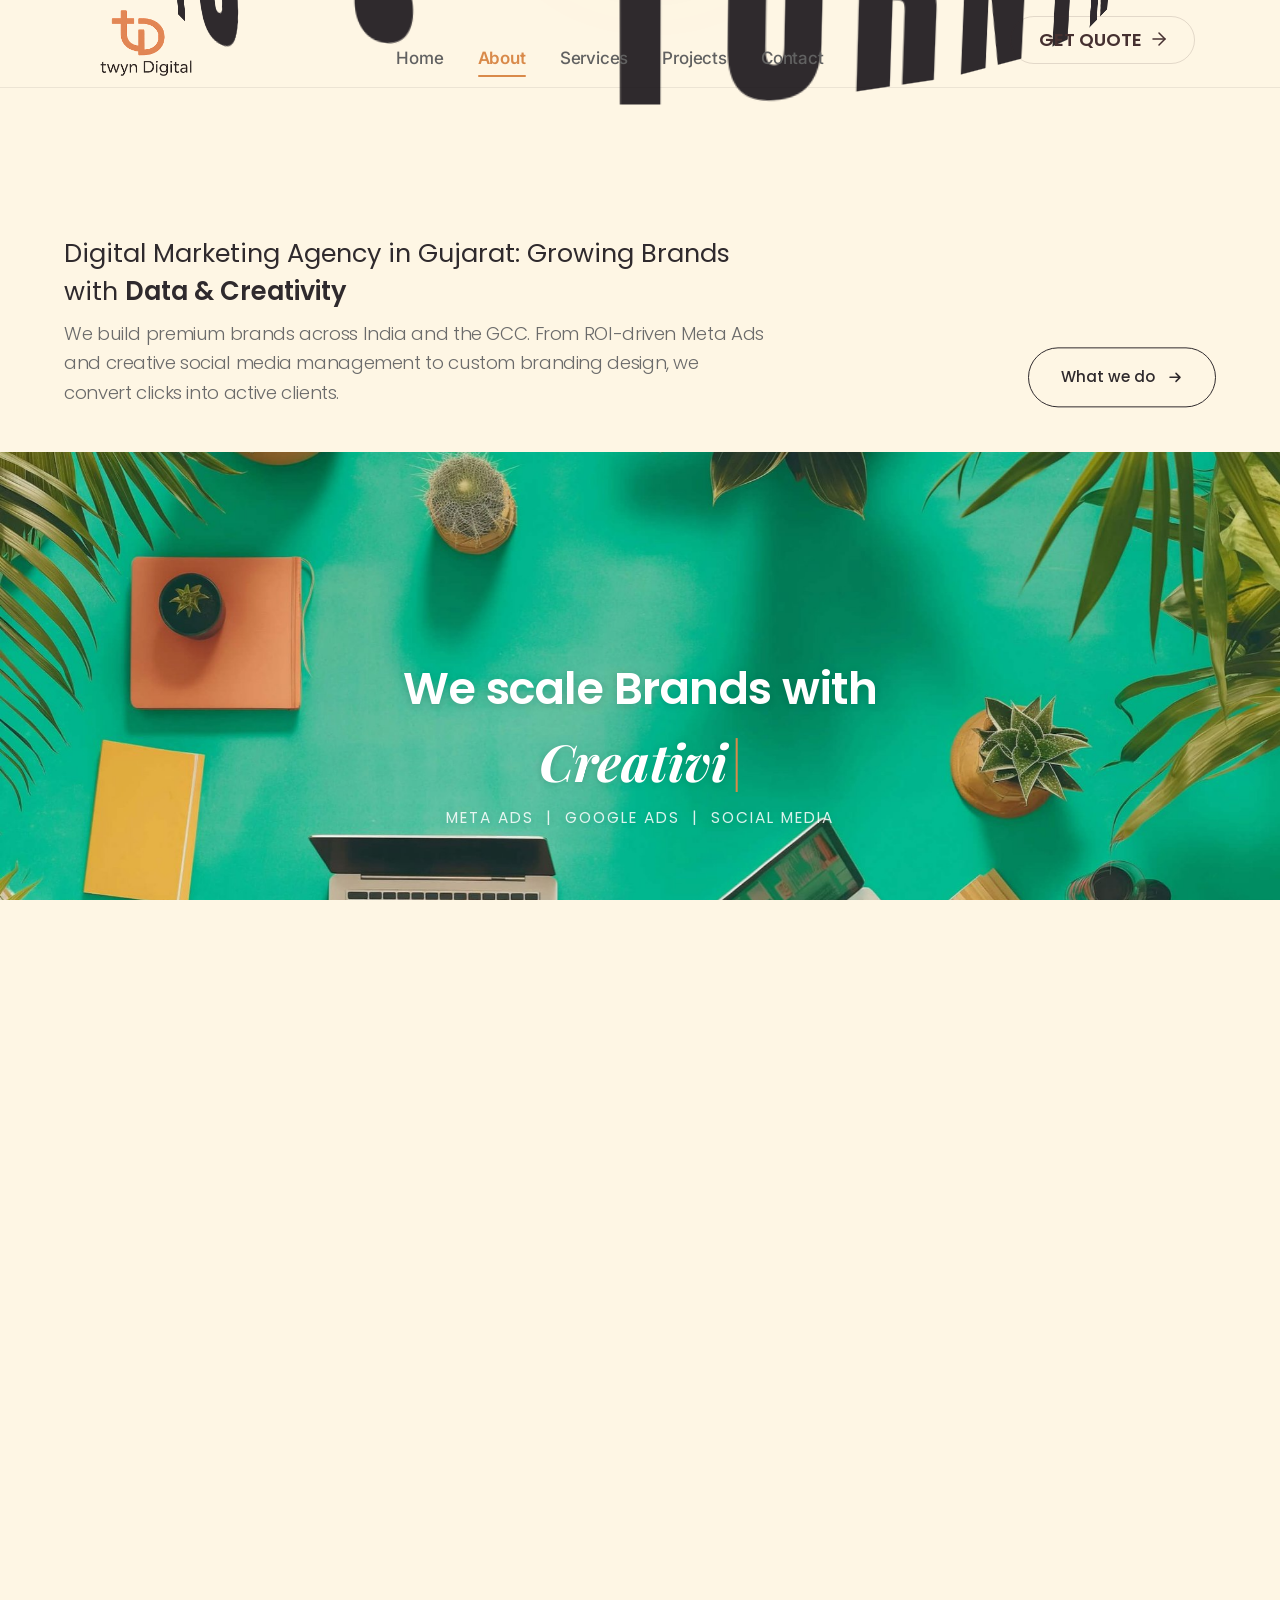
==== commit 045f49c6: "seo: keywords and meta data" ====
--- a/public/index.html
+++ b/public/index.html
@@ -4,9 +4,9 @@
 <head>
     <meta charset="utf-8">
     <meta http-equiv="x-ua-compatible" content="ie=edge">
-    <title>twyn Digital - Turning Clicks Into Clients</title>
+    <title>Twyn Digital | Digital Marketing & Branding Agency Gujarat</title>
     <meta name="description"
-        content="Twyn Digital — Gujarat-based digital marketing agency specialising in social media, content creation, branding, and performance marketing. Turning clicks into clients.">
+        content="Scale your business with Twyn Digital. We deliver high-converting social media, branding, and performance marketing in Gujarat & the GCC. Get in touch!">
     <meta name="viewport" content="width=device-width, initial-scale=1">
 
     <!-- Place favicon.ico in the root directory -->
@@ -24,6 +24,115 @@
     <link rel="preconnect" href="https://fonts.googleapis.com">
     <link href="https://fonts.googleapis.com/css2?family=Anton&family=Poppins:wght@300;400;500;600;700&display=swap"
         rel="stylesheet">
+
+    <!-- JSON-LD Structured Data for SEO -->
+    <script type="application/ld+json">
+    {
+      "@context": "https://schema.org",
+      "@type": "ProfessionalService",
+      "name": "Twyn Digital",
+      "image": "https://twyndigital.com/assets/img/branding/logo.png",
+      "@id": "https://twyndigital.com/#agency",
+      "url": "https://twyndigital.com",
+      "telephone": "",
+      "address": {
+        "@type": "PostalAddress",
+        "addressLocality": "Surat",
+        "addressRegion": "Gujarat",
+        "addressCountry": "IN"
+      },
+      "geo": {
+        "@type": "GeoCoordinates",
+        "latitude": 21.1702,
+        "longitude": 72.8311
+      },
+      "openingHoursSpecification": {
+        "@type": "OpeningHoursSpecification",
+        "dayOfWeek": [
+          "Monday",
+          "Tuesday",
+          "Wednesday",
+          "Thursday",
+          "Friday",
+          "Saturday"
+        ],
+        "opens": "09:00",
+        "closes": "18:00"
+      },
+      "sameAs": [
+        "https://www.instagram.com/twyndigital",
+        "https://www.linkedin.com/company/twyn-digital"
+      ]
+    }
+    </script>
+    <script type="application/ld+json">
+    {
+      "@context": "https://schema.org",
+      "@type": "WebSite",
+      "name": "Twyn Digital",
+      "url": "https://twyndigital.com",
+      "potentialAction": {
+        "@type": "SearchAction",
+        "target": "https://twyndigital.com/?s={search_term_string}",
+        "query-input": "required name=search_term_string"
+      }
+    }
+    </script>
+    <script type="application/ld+json">
+    {
+      "@context": "https://schema.org",
+      "@type": "ItemList",
+      "name": "Twyn Digital Services",
+      "description": "Premium growth marketing and branding services offered by Twyn Digital.",
+      "itemListElement": [
+        {
+          "@type": "ListItem",
+          "position": 1,
+          "item": {
+            "@type": "Service",
+            "name": "Social Media Marketing",
+            "description": "Feed-to-growth channels, consistent digital presence, and active audience engagement."
+          }
+        },
+        {
+          "@type": "ListItem",
+          "position": 2,
+          "item": {
+            "@type": "Service",
+            "name": "Content Creation & Design",
+            "description": "Graphic design, high-impact video editing, and custom visual assets built to convert."
+          }
+        },
+        {
+          "@type": "ListItem",
+          "position": 3,
+          "item": {
+            "@type": "Service",
+            "name": "Performance Marketing",
+            "description": "Data-driven Meta and Google ad campaigns optimized for lead generation and maximum ROI."
+          }
+        },
+        {
+          "@type": "ListItem",
+          "position": 4,
+          "item": {
+            "@type": "Service",
+            "name": "Branding & Visual Identity",
+            "description": "Logo design, color palette development, and unified brand style guidelines."
+          }
+        },
+        {
+          "@type": "ListItem",
+          "position": 5,
+          "item": {
+            "@type": "Service",
+            "name": "Influencer Marketing",
+            "description": "Partnering brands with trusted micro-influencers to drive local and regional growth."
+          }
+        }
+      ]
+    }
+    </script>
 </head>
 
 <body class="tp-magic-cursor" data-bg-color="#FEF6E4">
@@ -294,9 +403,8 @@
                     <!-- Bottom Content (matches screenshot layout) -->
                     <div class="twyn-hero-bottom">
                         <div class="twyn-hero-text">
-                            <h2>Helping Brands Grow with <strong>Data, Creativity & Strategy</strong></h2>
-                            <p>We create content, run ads, build branding, and manage social media to bring your brand
-                                to life and drive real growth.</p>
+                            <h1>Digital Marketing Agency in Gujarat: Growing Brands with <strong>Data & Creativity</strong></h1>
+                            <p>We build premium brands across India and the GCC. From ROI-driven Meta Ads and creative social media management to custom branding design, we convert clicks into active clients.</p>
                         </div>
                         <div class="twyn-hero-cta">
                             <a href="#services">
--- a/public/css/main.css
+++ b/public/css/main.css
@@ -3381,6 +3381,7 @@
   max-width: 700px;
 }
 
+.twyn-hero-text h1,
 .twyn-hero-text h2 {
   font-family: "Poppins", sans-serif;
   font-size: clamp(1.1rem, 2.5vw, 1.6rem);
@@ -3390,6 +3391,7 @@
   margin-bottom: 0.5rem;
 }
 
+.twyn-hero-text h1 strong,
 .twyn-hero-text h2 strong {
   font-weight: 600;
   color: var(--twyn-text);
@@ -3455,6 +3457,7 @@
     max-width: 100%;
   }
 
+  .twyn-hero-text h1,
   .twyn-hero-text h2 {
     font-size: 1.15rem;
   }
@@ -3507,6 +3510,7 @@
     gap: 1.25rem;
   }
 
+  .twyn-hero-text h1,
   .twyn-hero-text h2 {
     font-size: 1.05rem;
     line-height: 1.45;
@@ -3559,6 +3563,7 @@
     gap: 1rem;
   }
 
+  .twyn-hero-text h1,
   .twyn-hero-text h2 {
     font-size: 0.95rem;
   }
@@ -3602,6 +3607,7 @@
     gap: 1rem;
   }
 
+  .twyn-hero-text h1,
   .twyn-hero-text h2 {
     font-size: 0.9rem;
   }
@@ -7805,6 +7811,7 @@
     padding: 0 24px 32px;
   }
 
+  .twyn-hero-text h1,
   .twyn-hero-text h2 {
     font-size: clamp(1.3rem, 5.5vw, 1.75rem);
     line-height: 1.4;
@@ -8141,6 +8148,7 @@
 
 /* ── Extra-small phones (≤ 380px) ── */
 @media (max-width: 380px) {
+  .twyn-hero-text h1,
   .twyn-hero-text h2 {
     font-size: 1.2rem;
   }
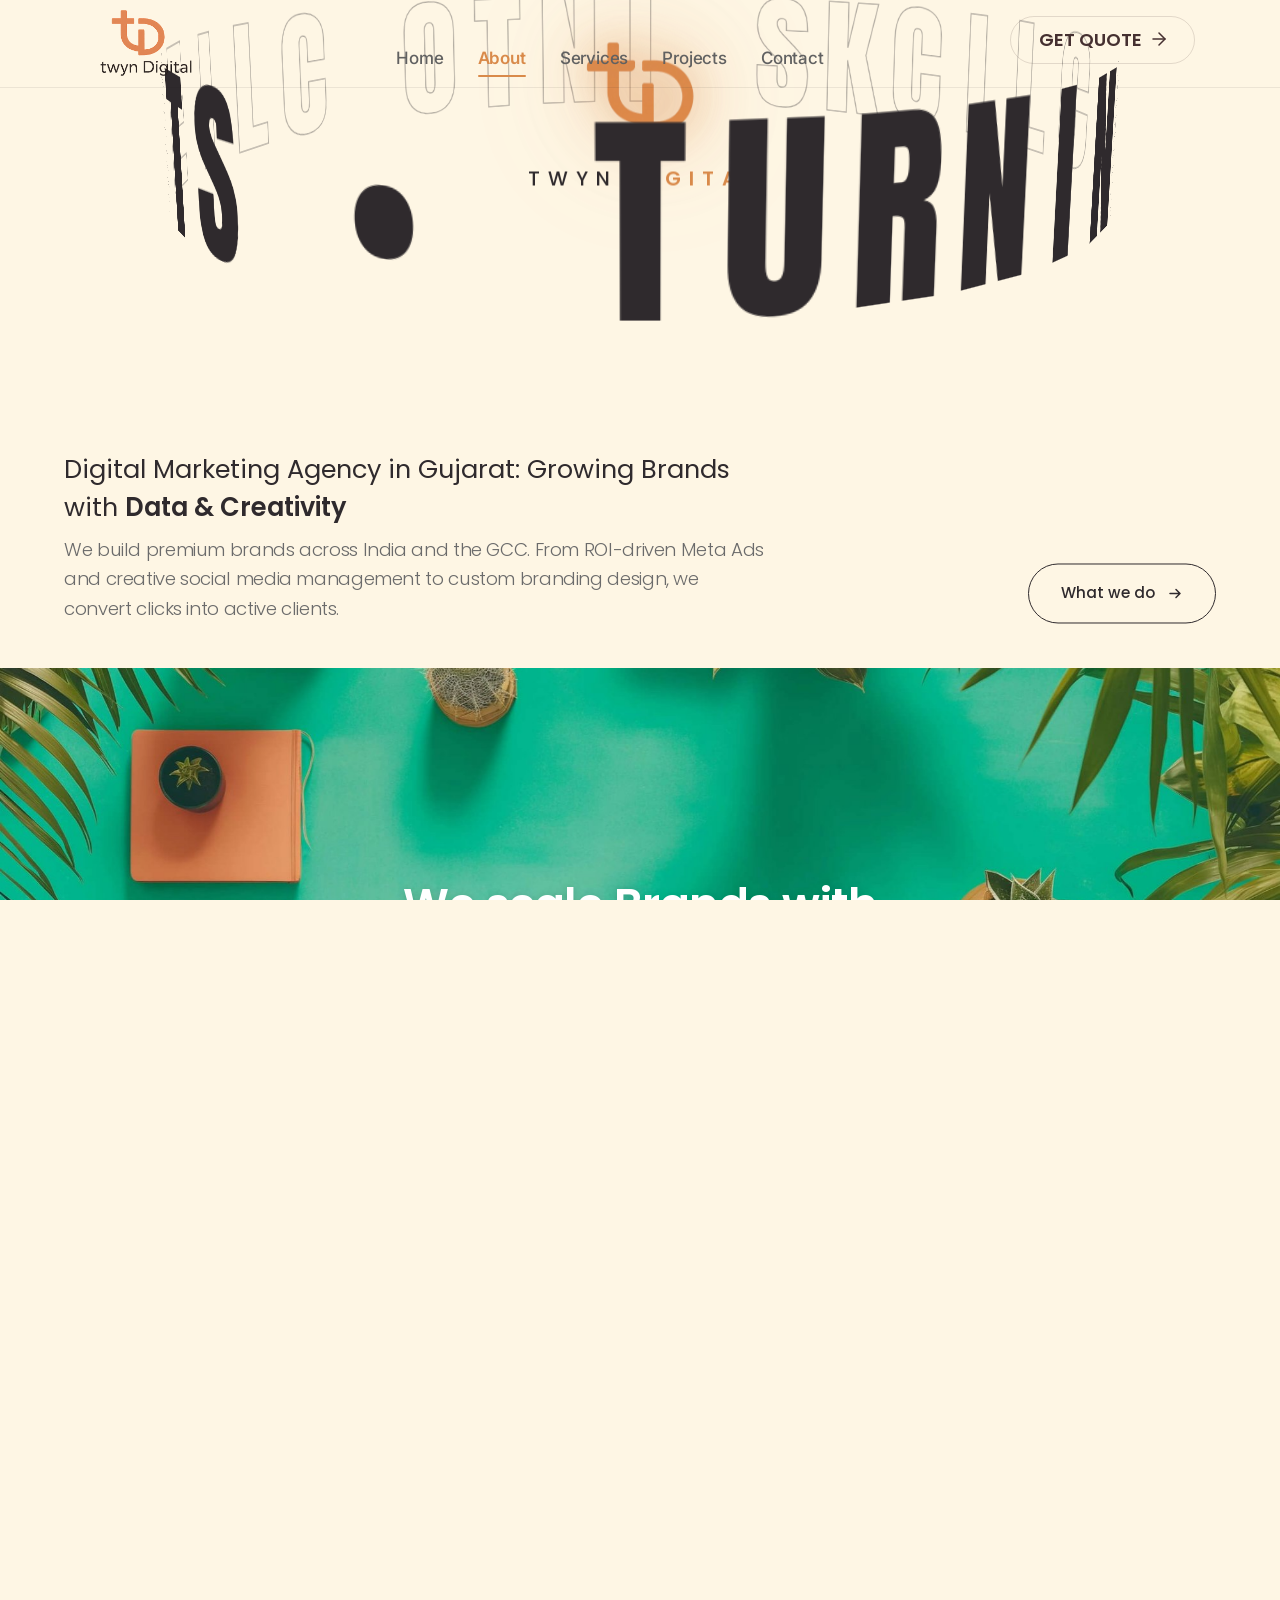
==== commit 0f40c9dd: "Google site verification" ====
--- a/public/index.html
+++ b/public/index.html
@@ -8,6 +8,9 @@
     <meta name="description"
         content="Scale your business with Twyn Digital. We deliver high-converting social media, branding, and performance marketing in Gujarat & the GCC. Get in touch!">
     <meta name="viewport" content="width=device-width, initial-scale=1">
+    
+    <!-- Google site verification -->
+    <meta name="google-site-verification" content="6EieZwCVdV-um2QUbRGMFt3I8dHtlVPiESz34PXOQWo" />
 
     <!-- Place favicon.ico in the root directory -->
     <link rel="icon" type="image/png" sizes="192x192" href="assets/img/branding/favicon-192x192.png">
